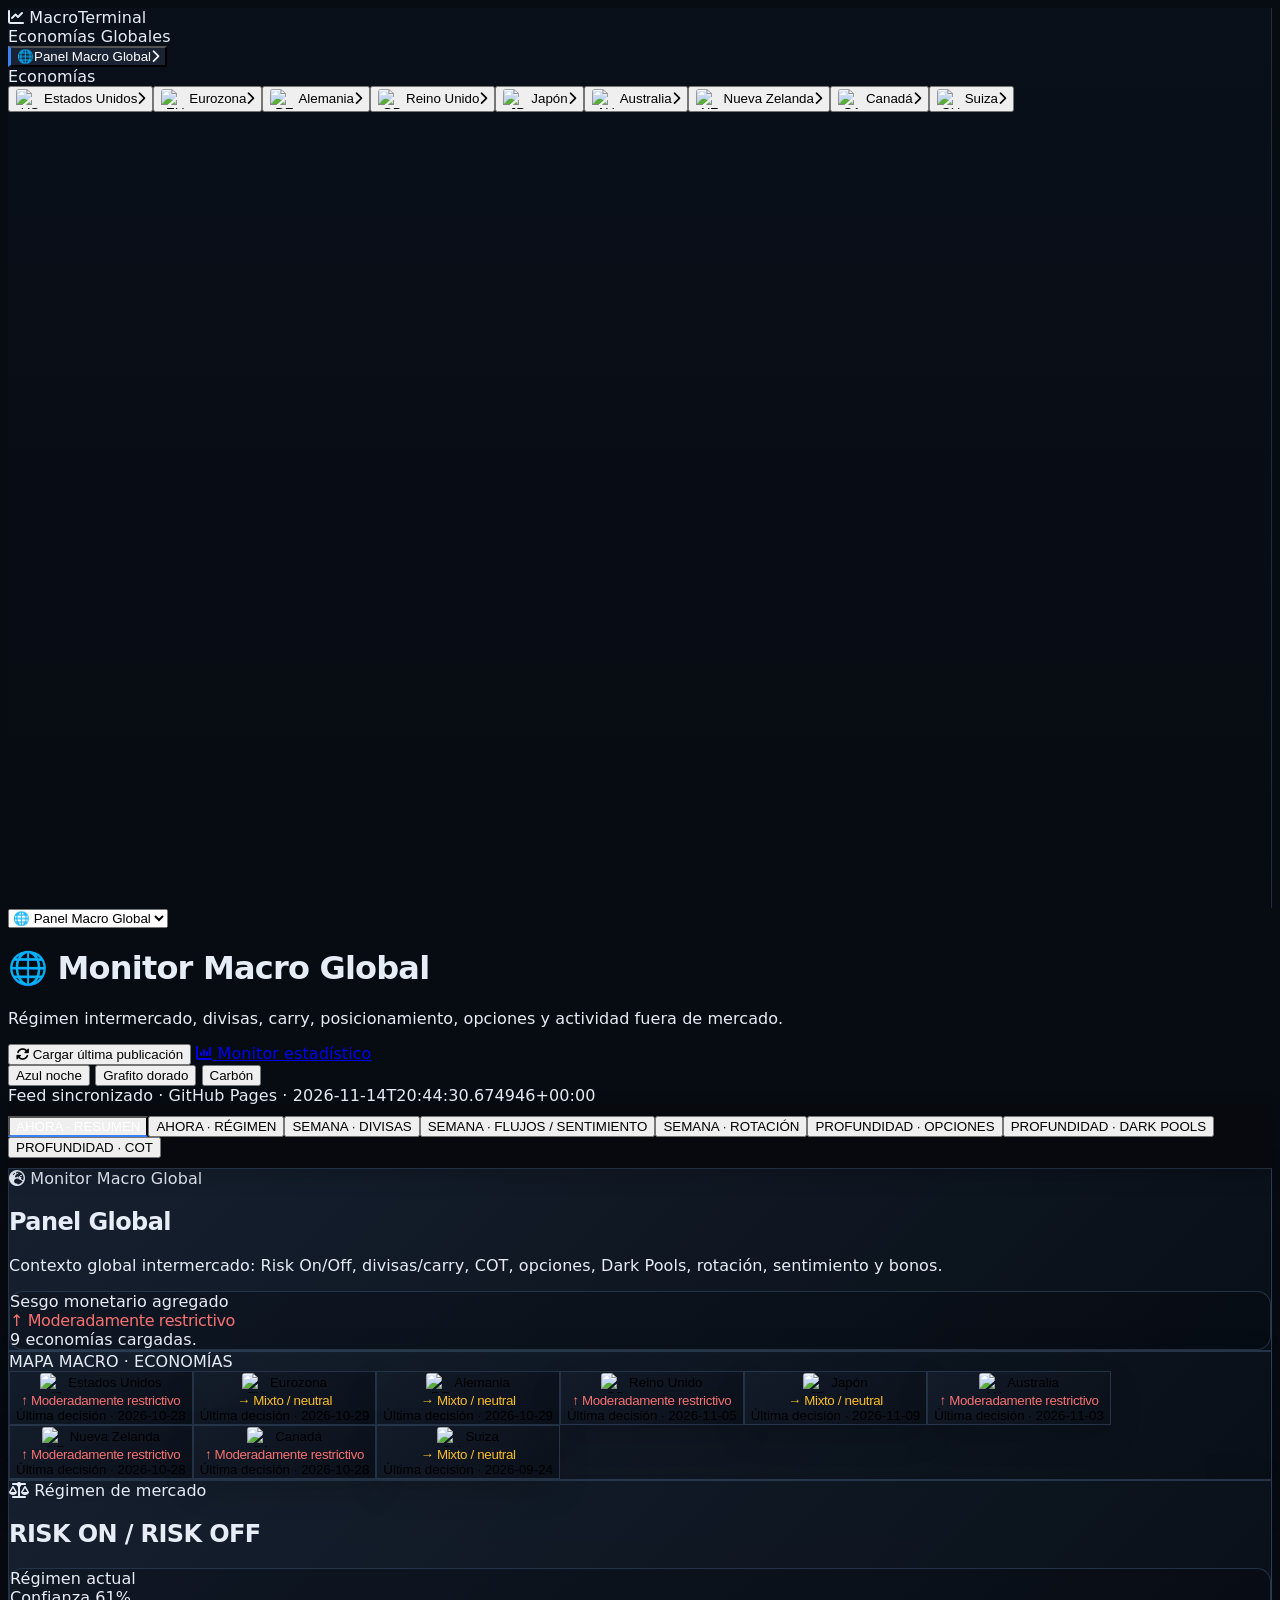
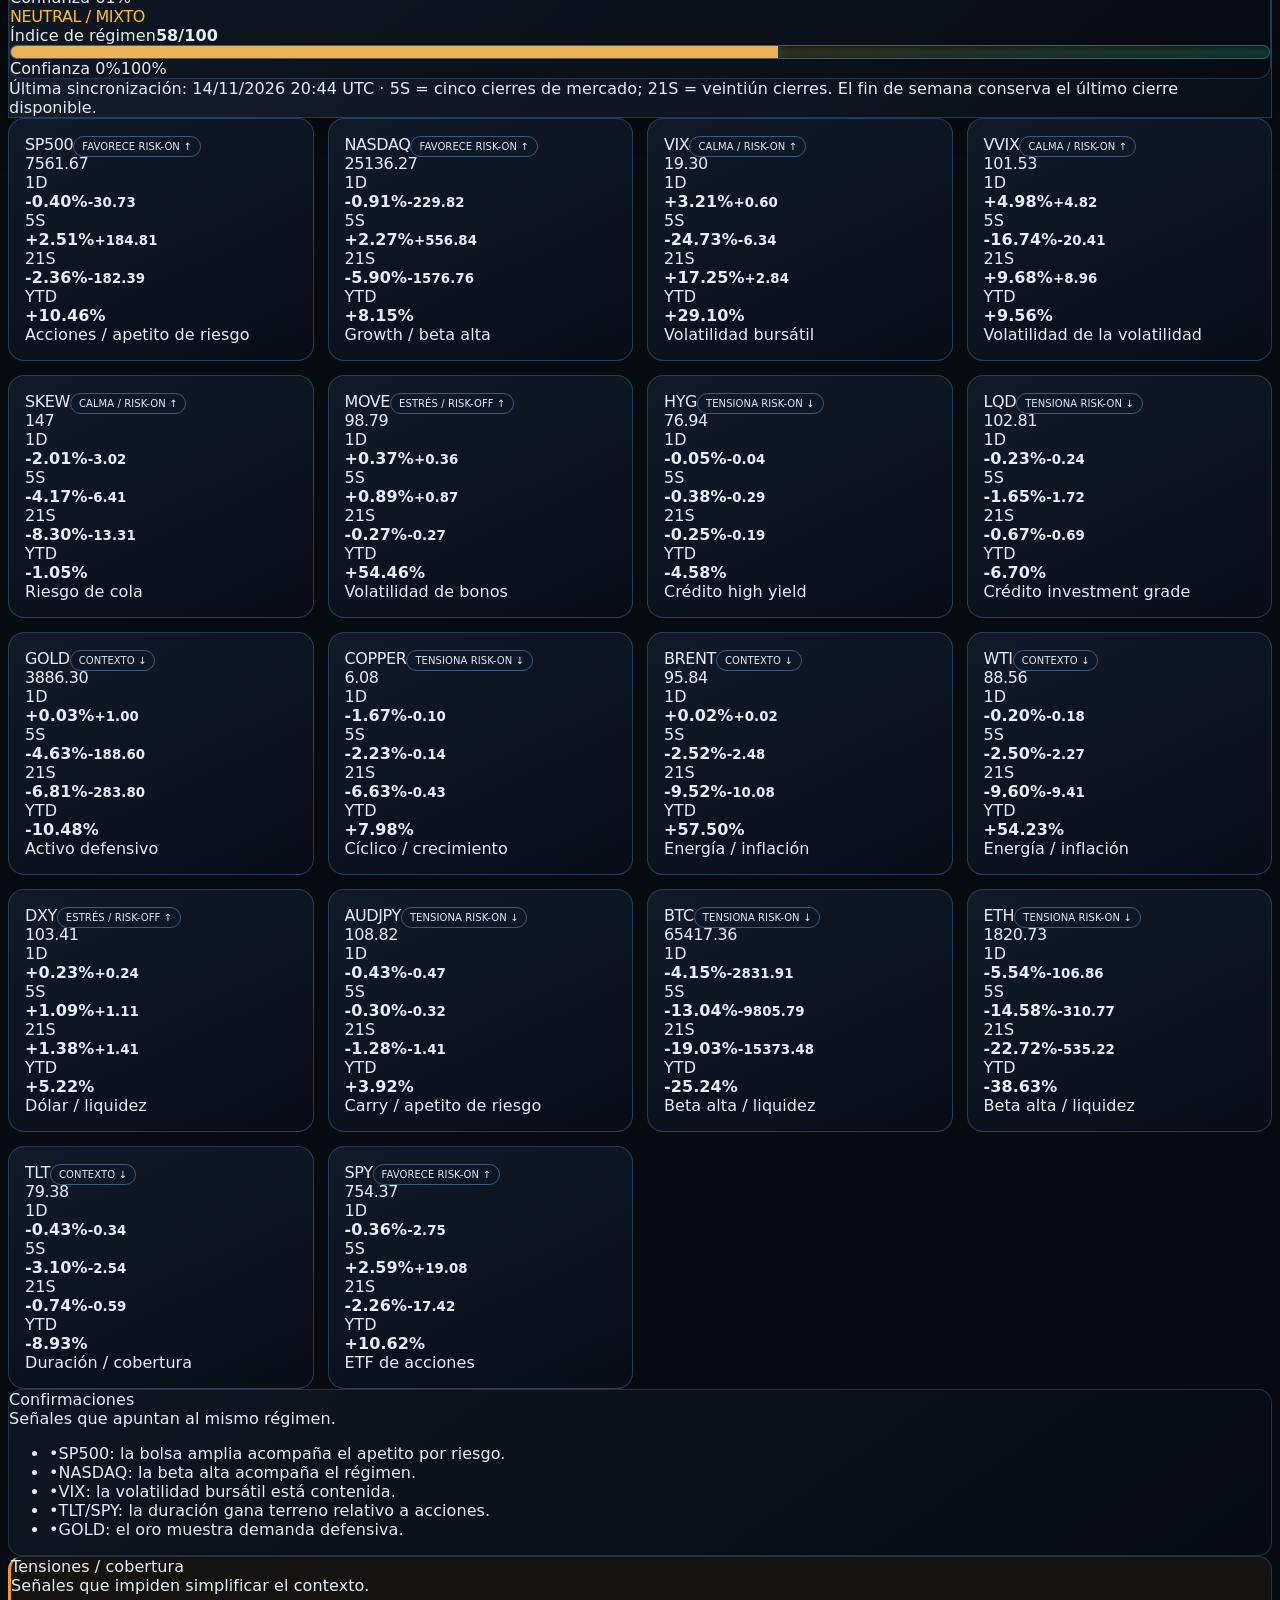
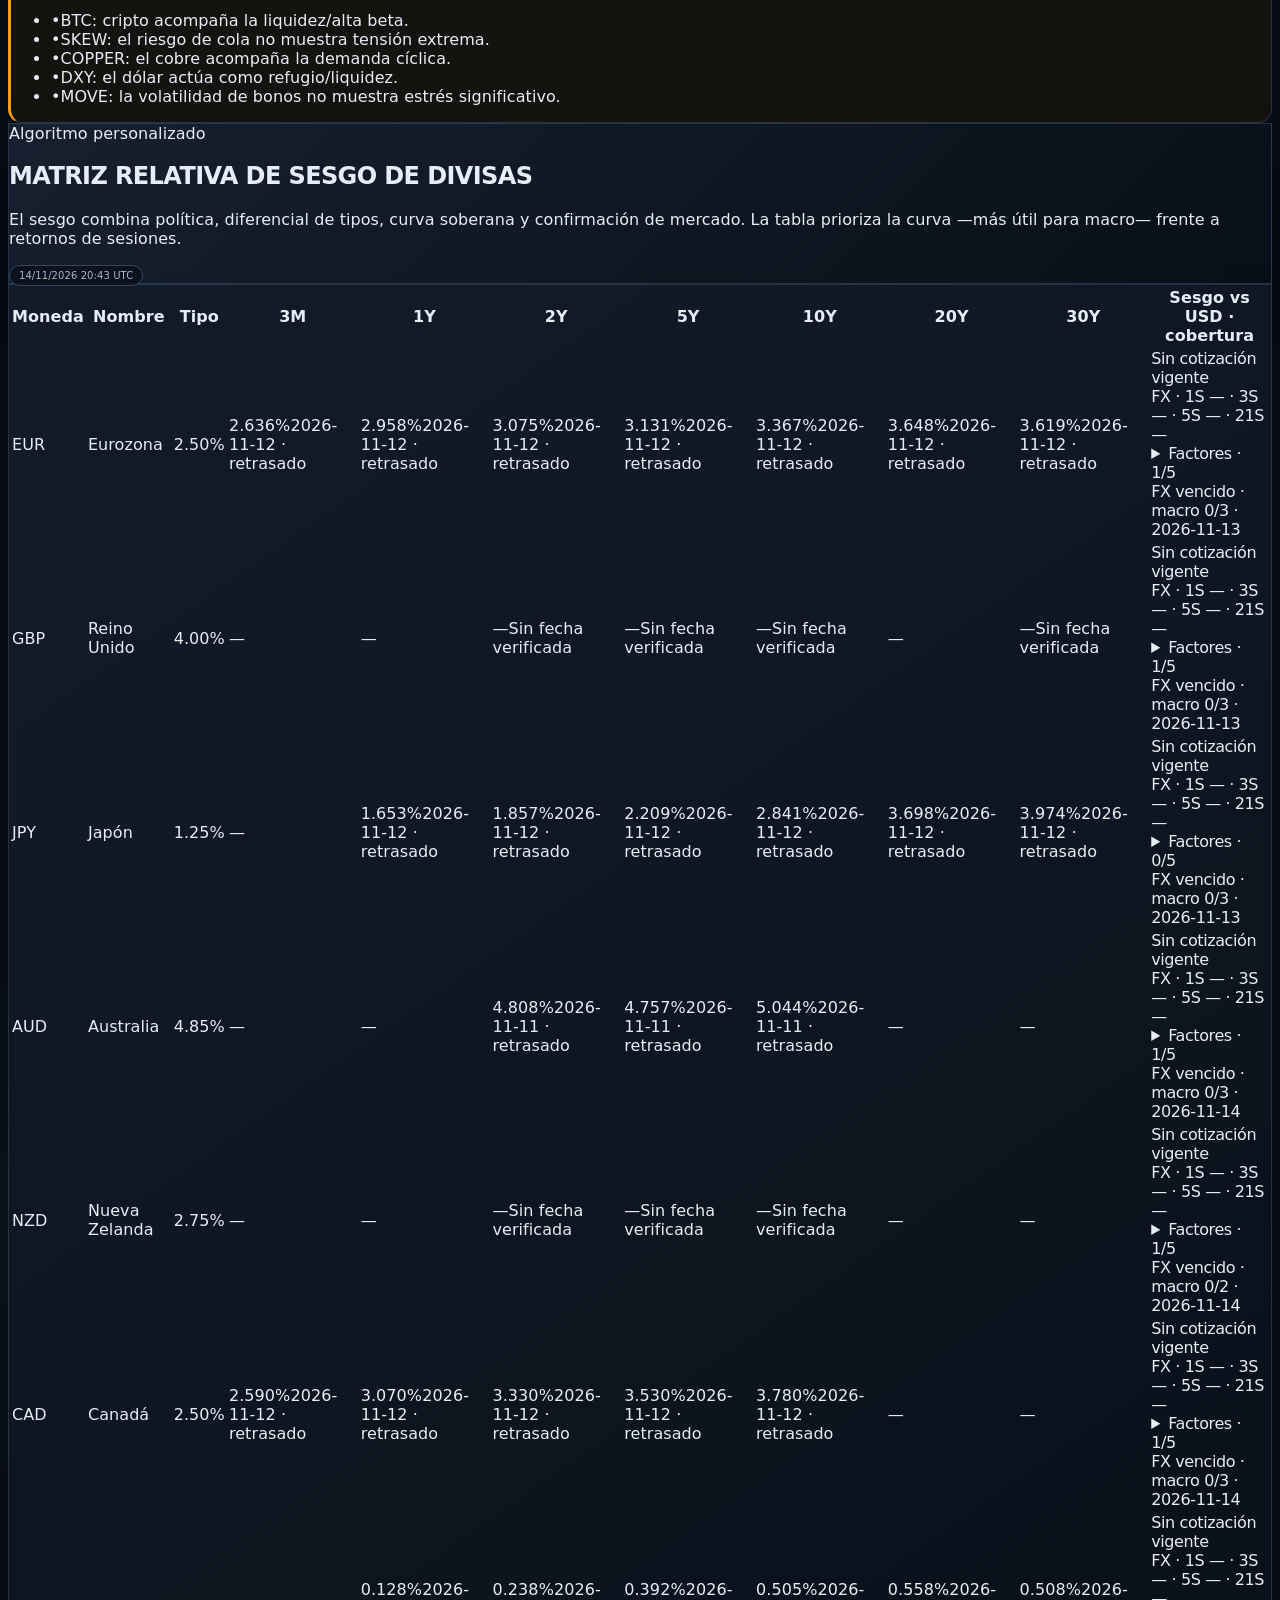
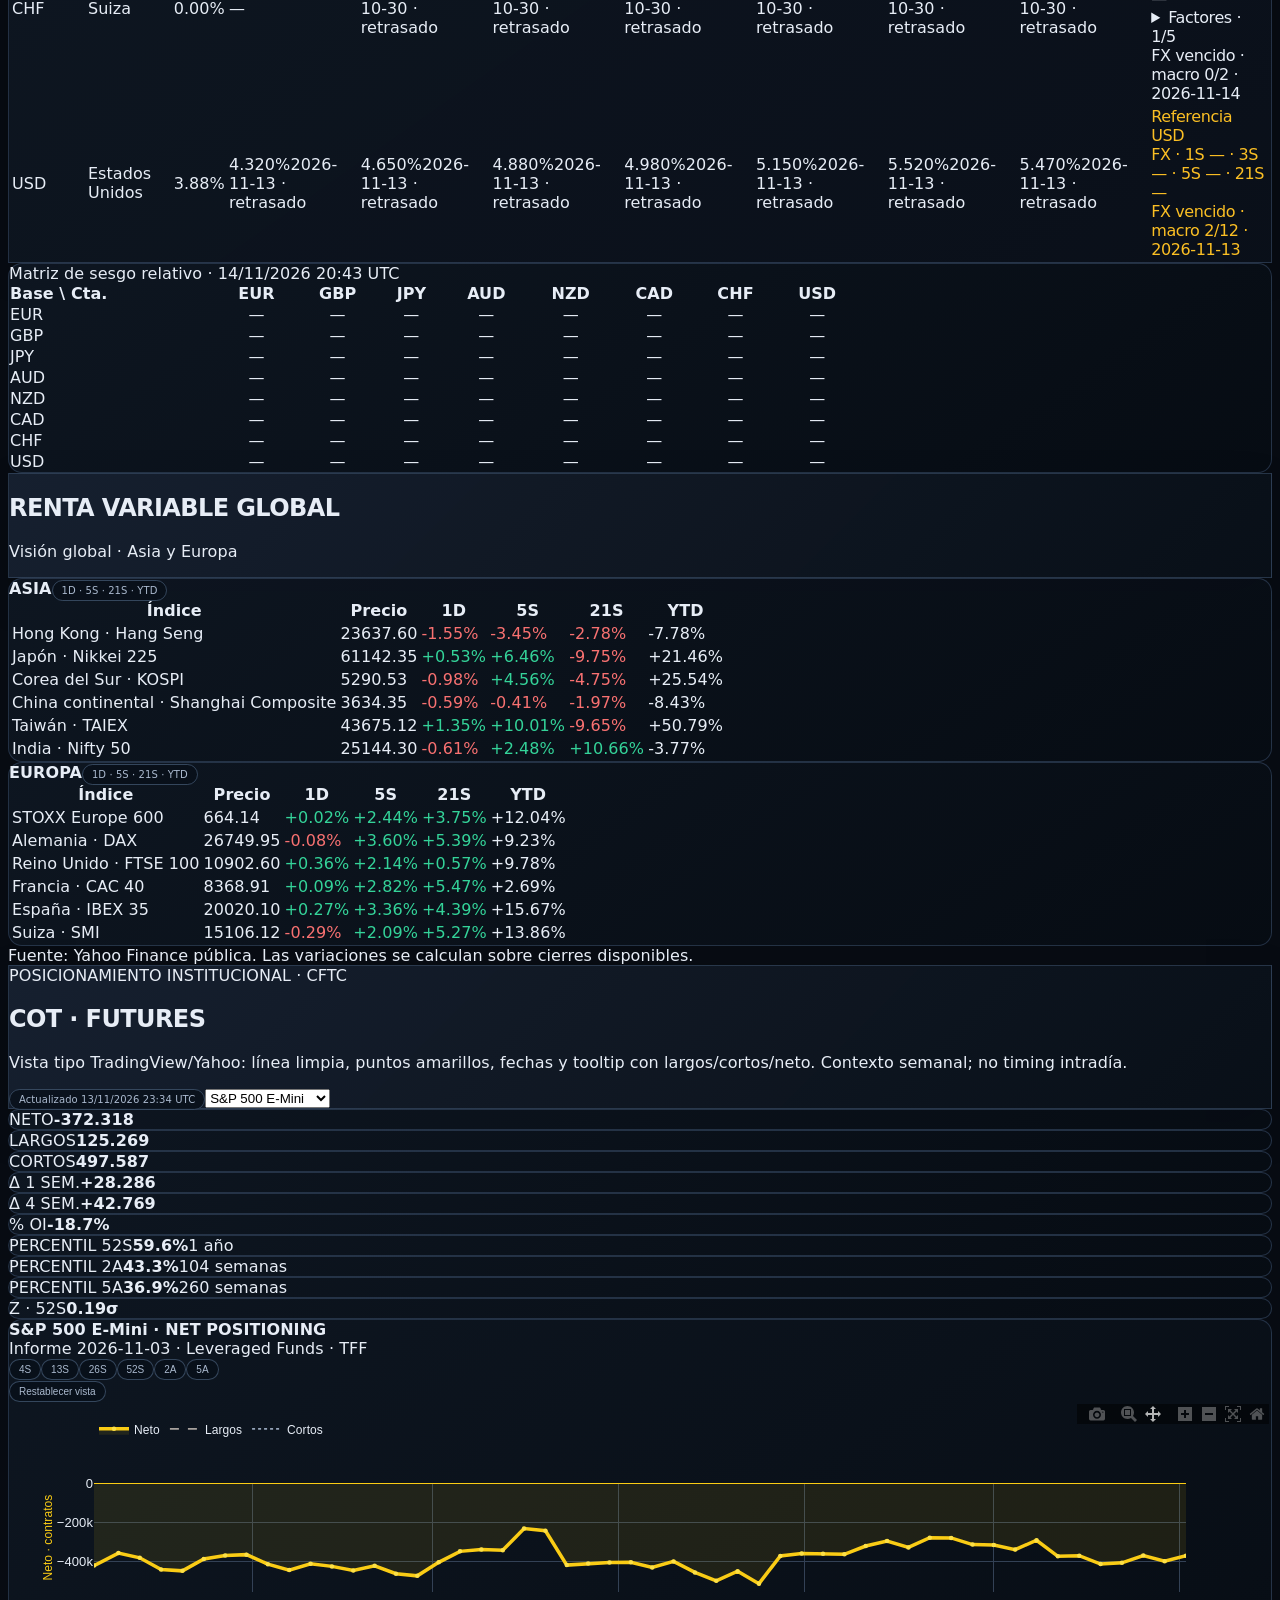
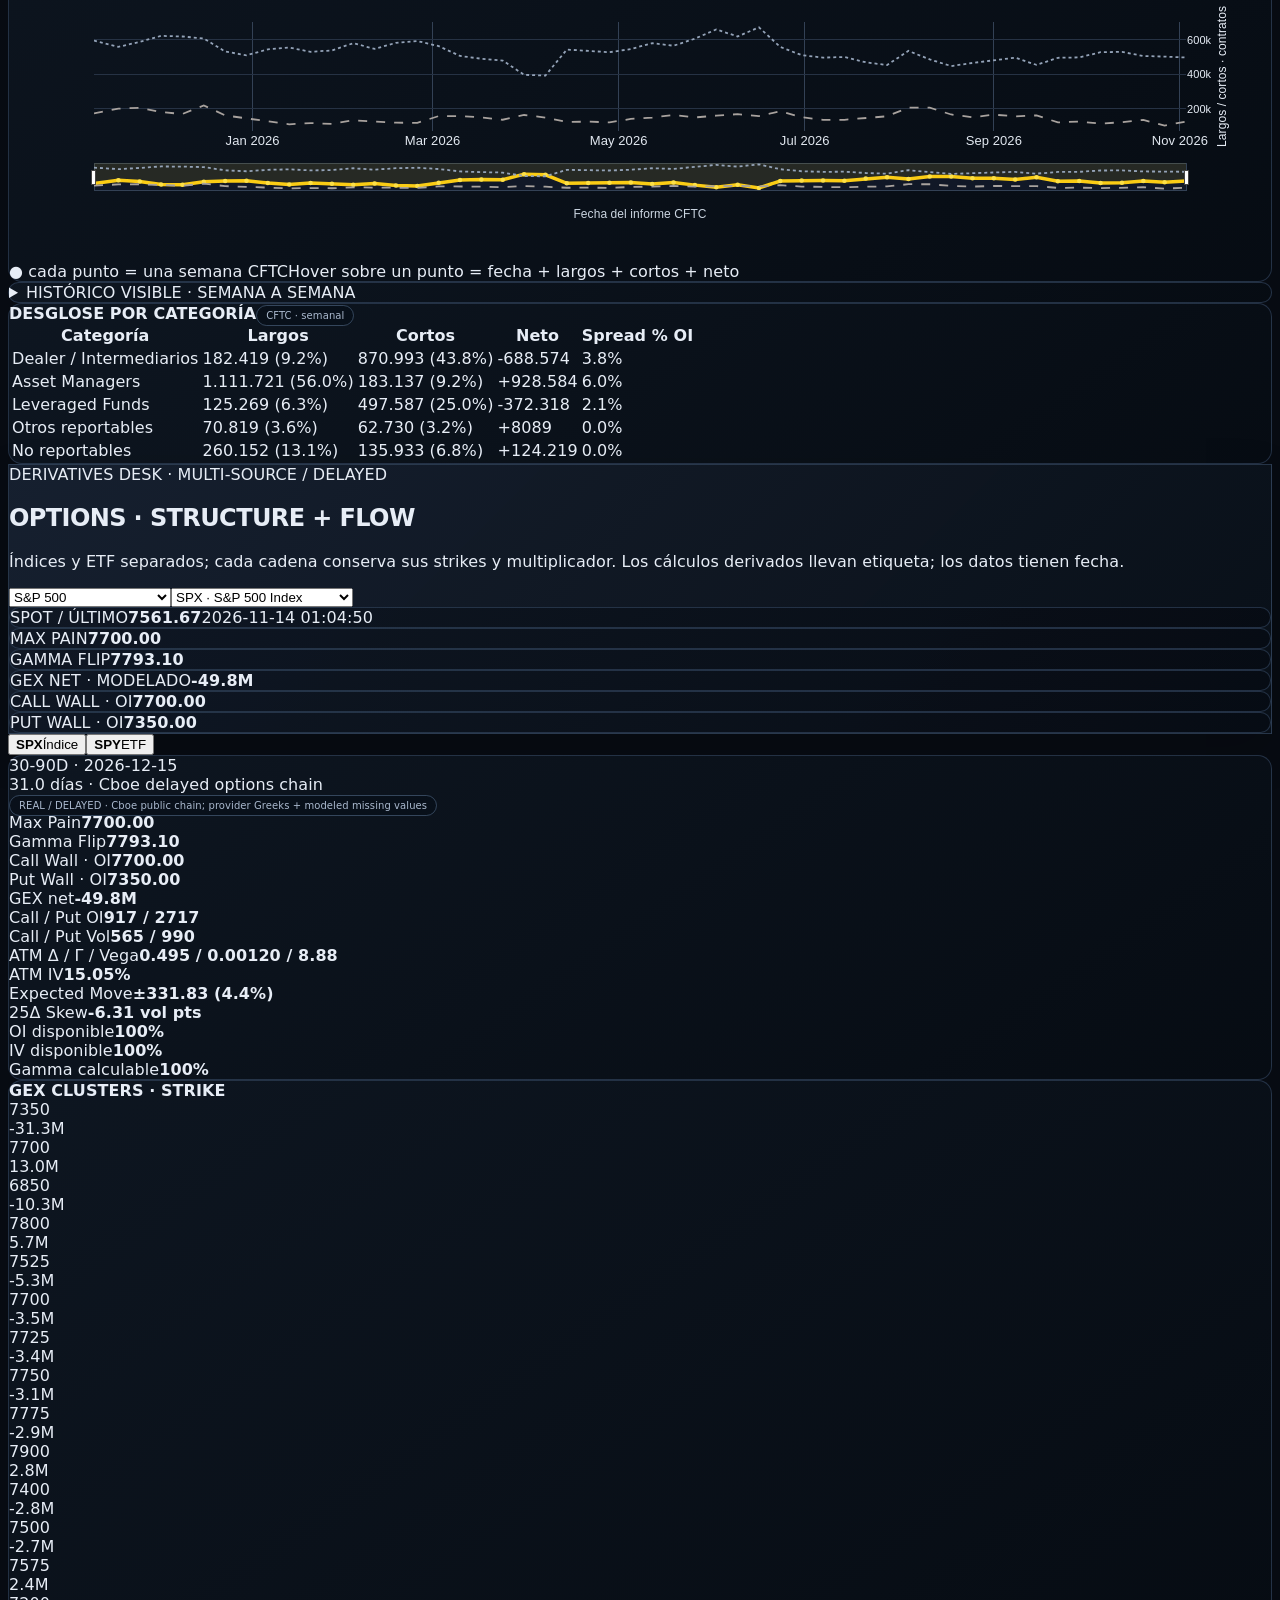
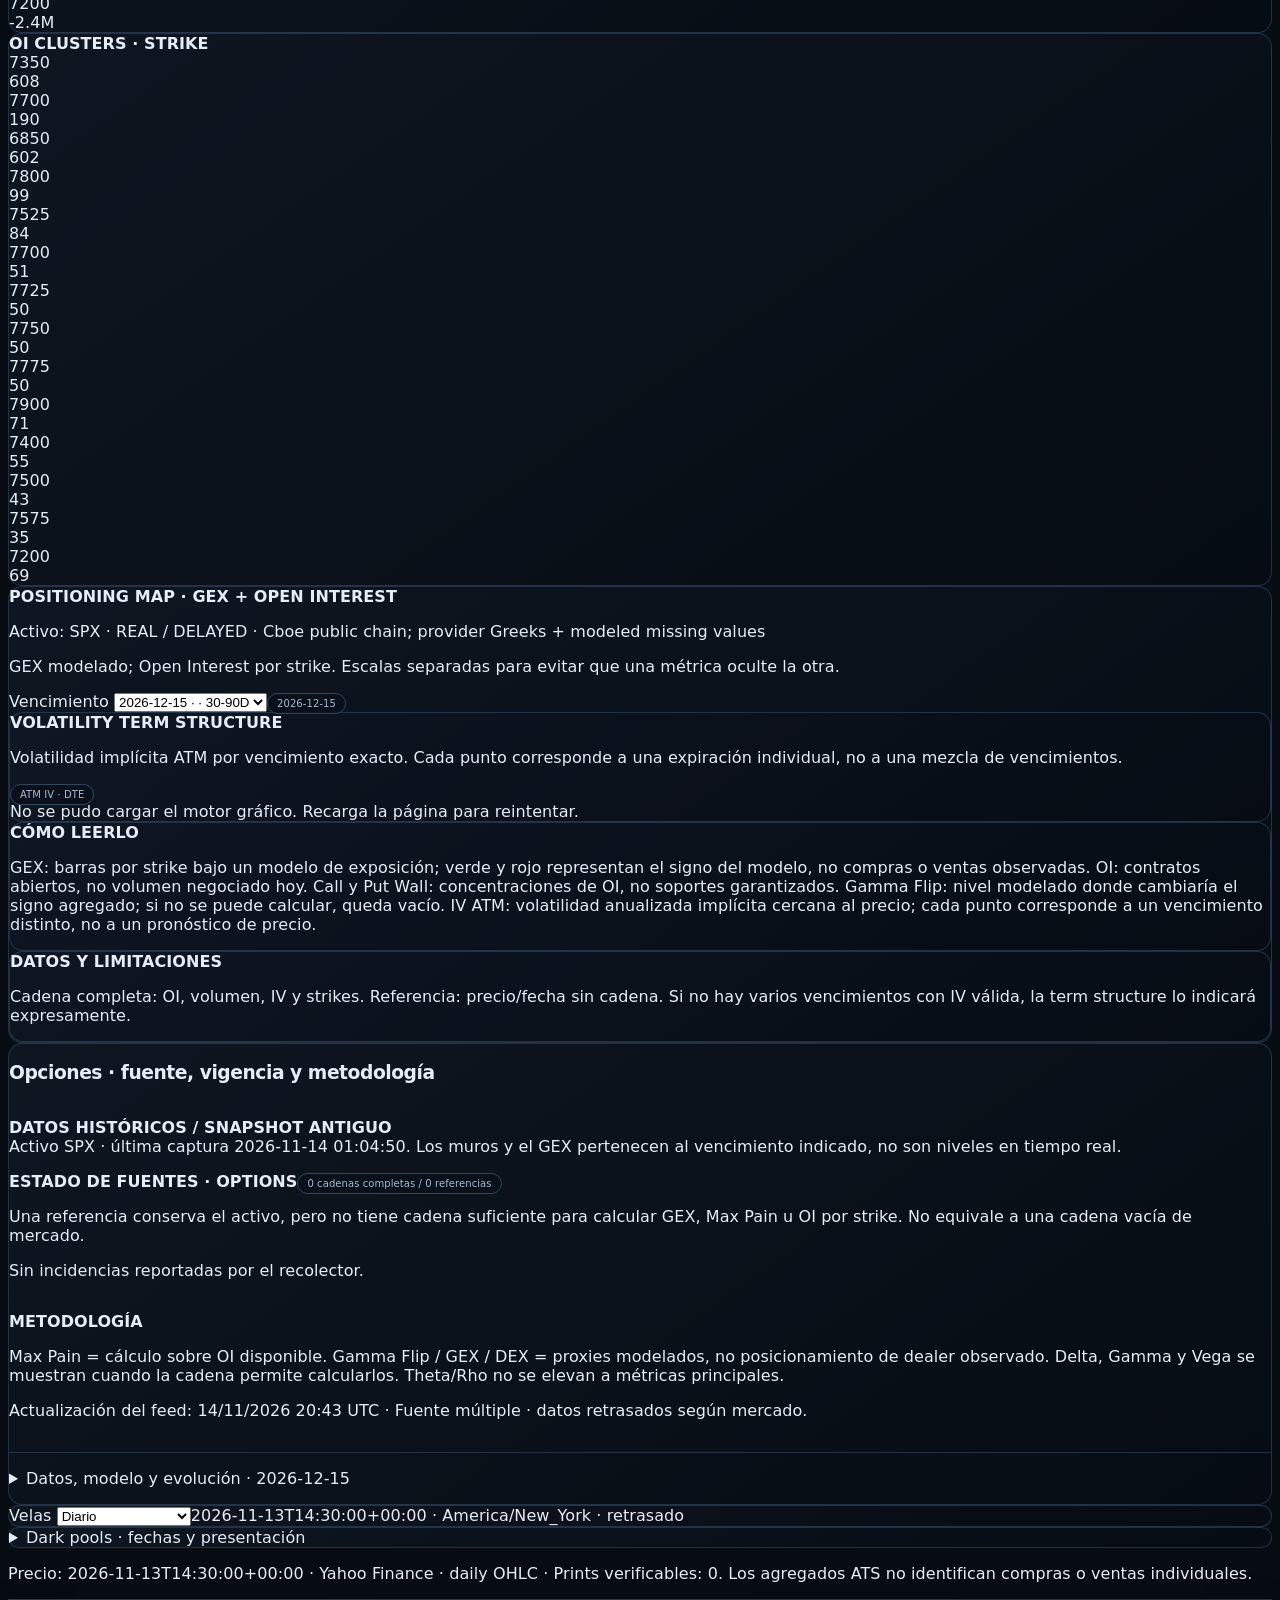
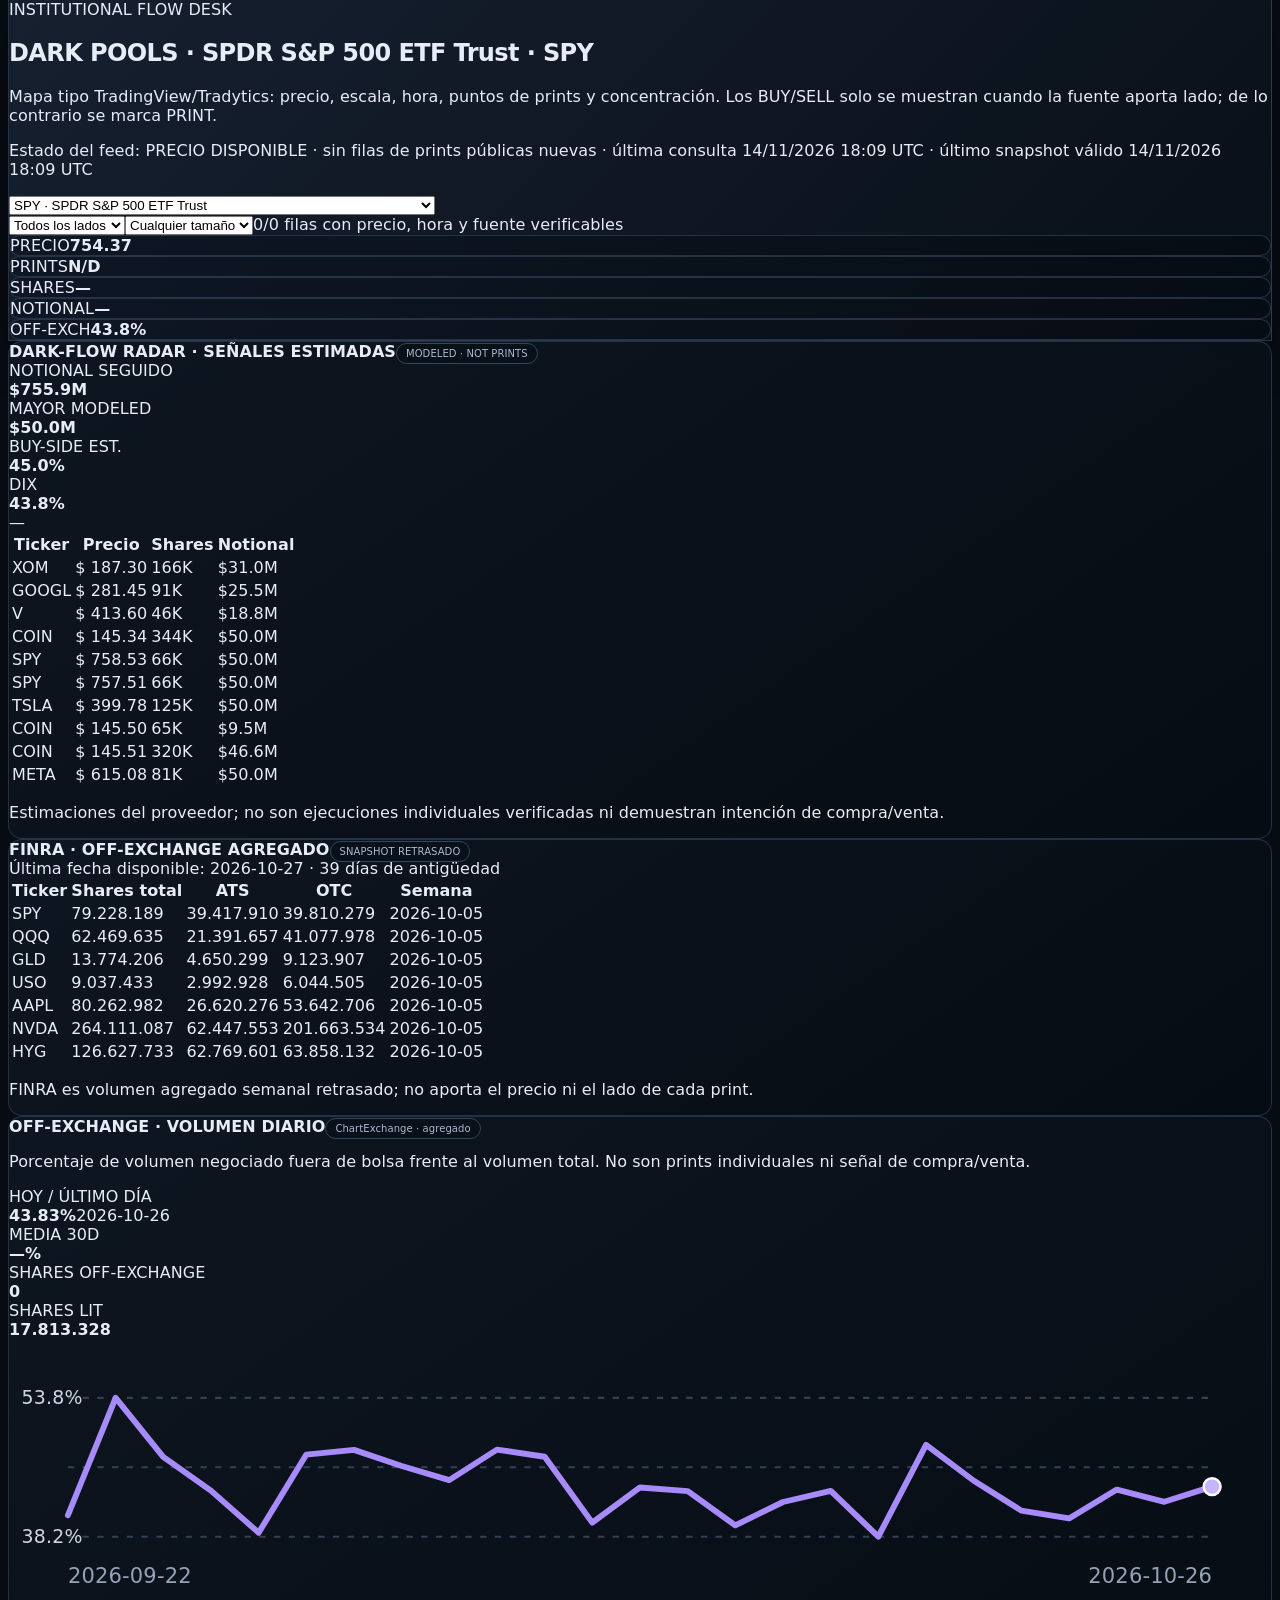
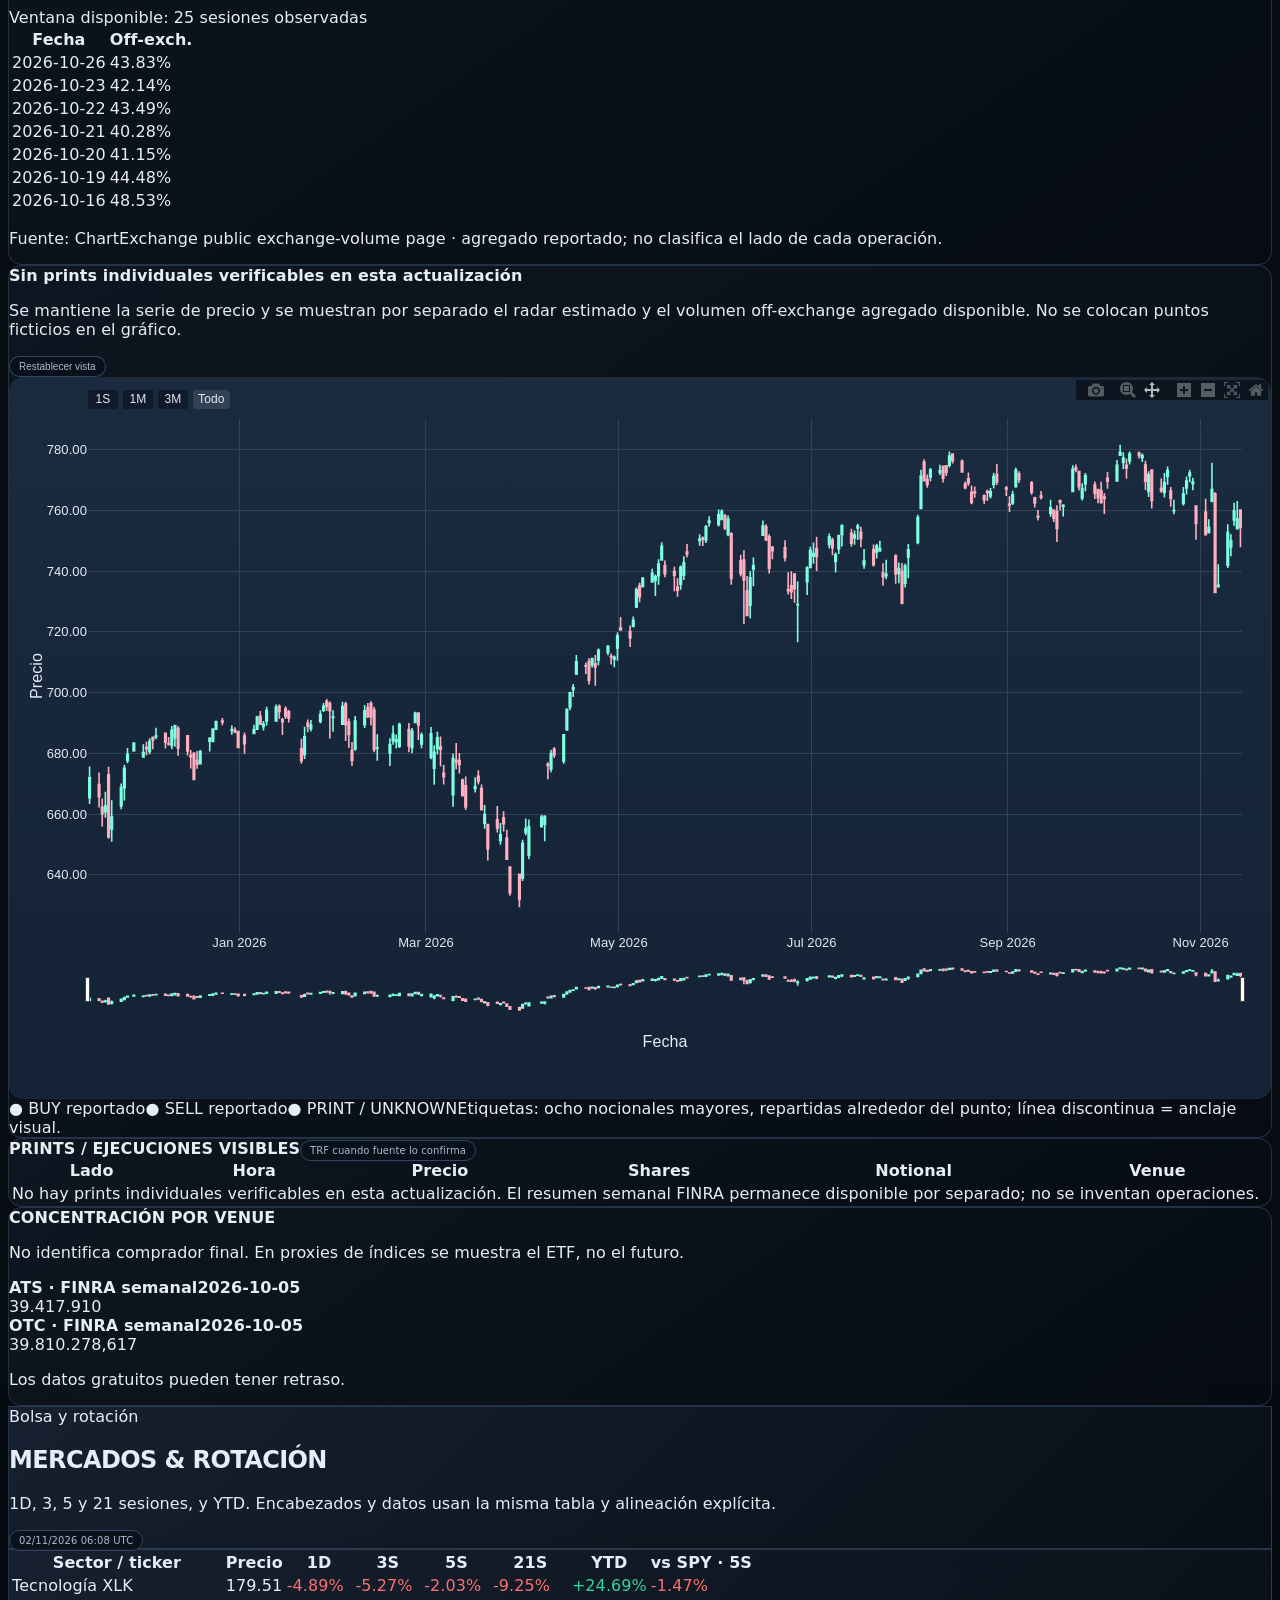
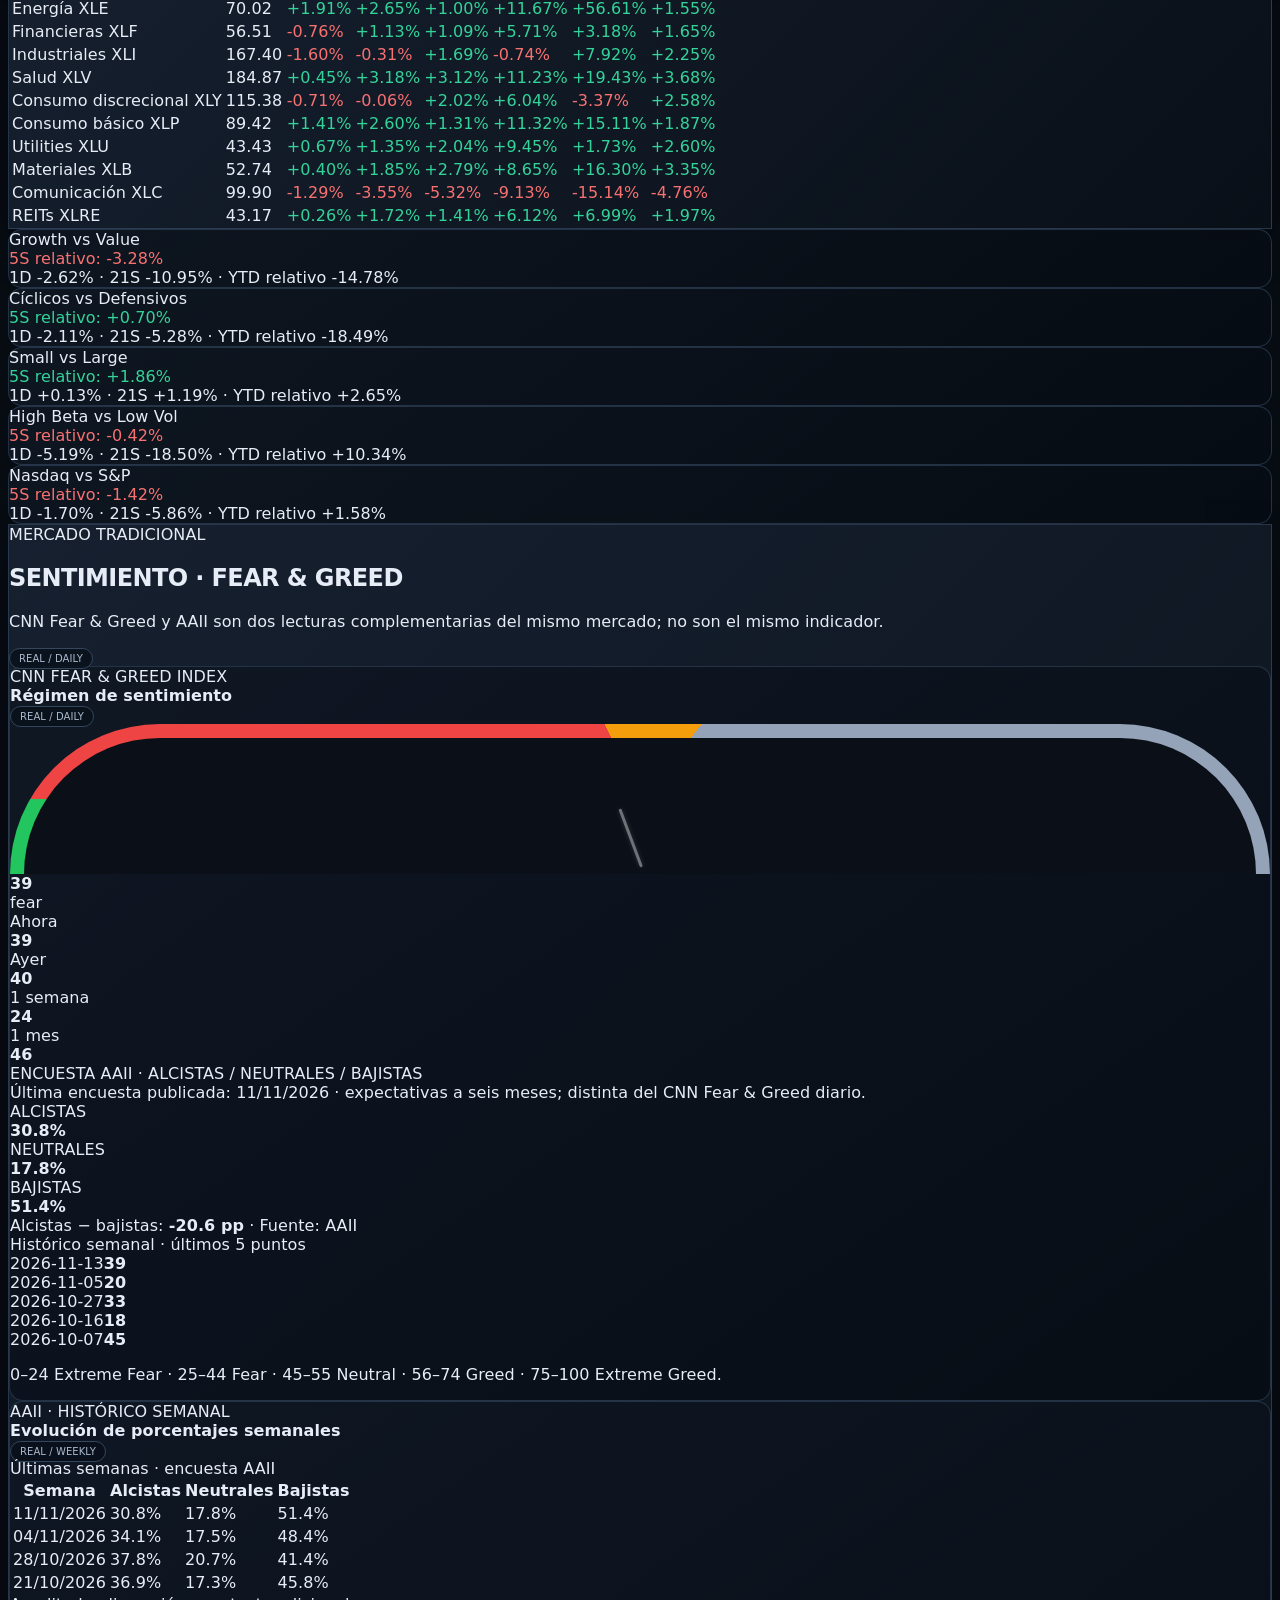
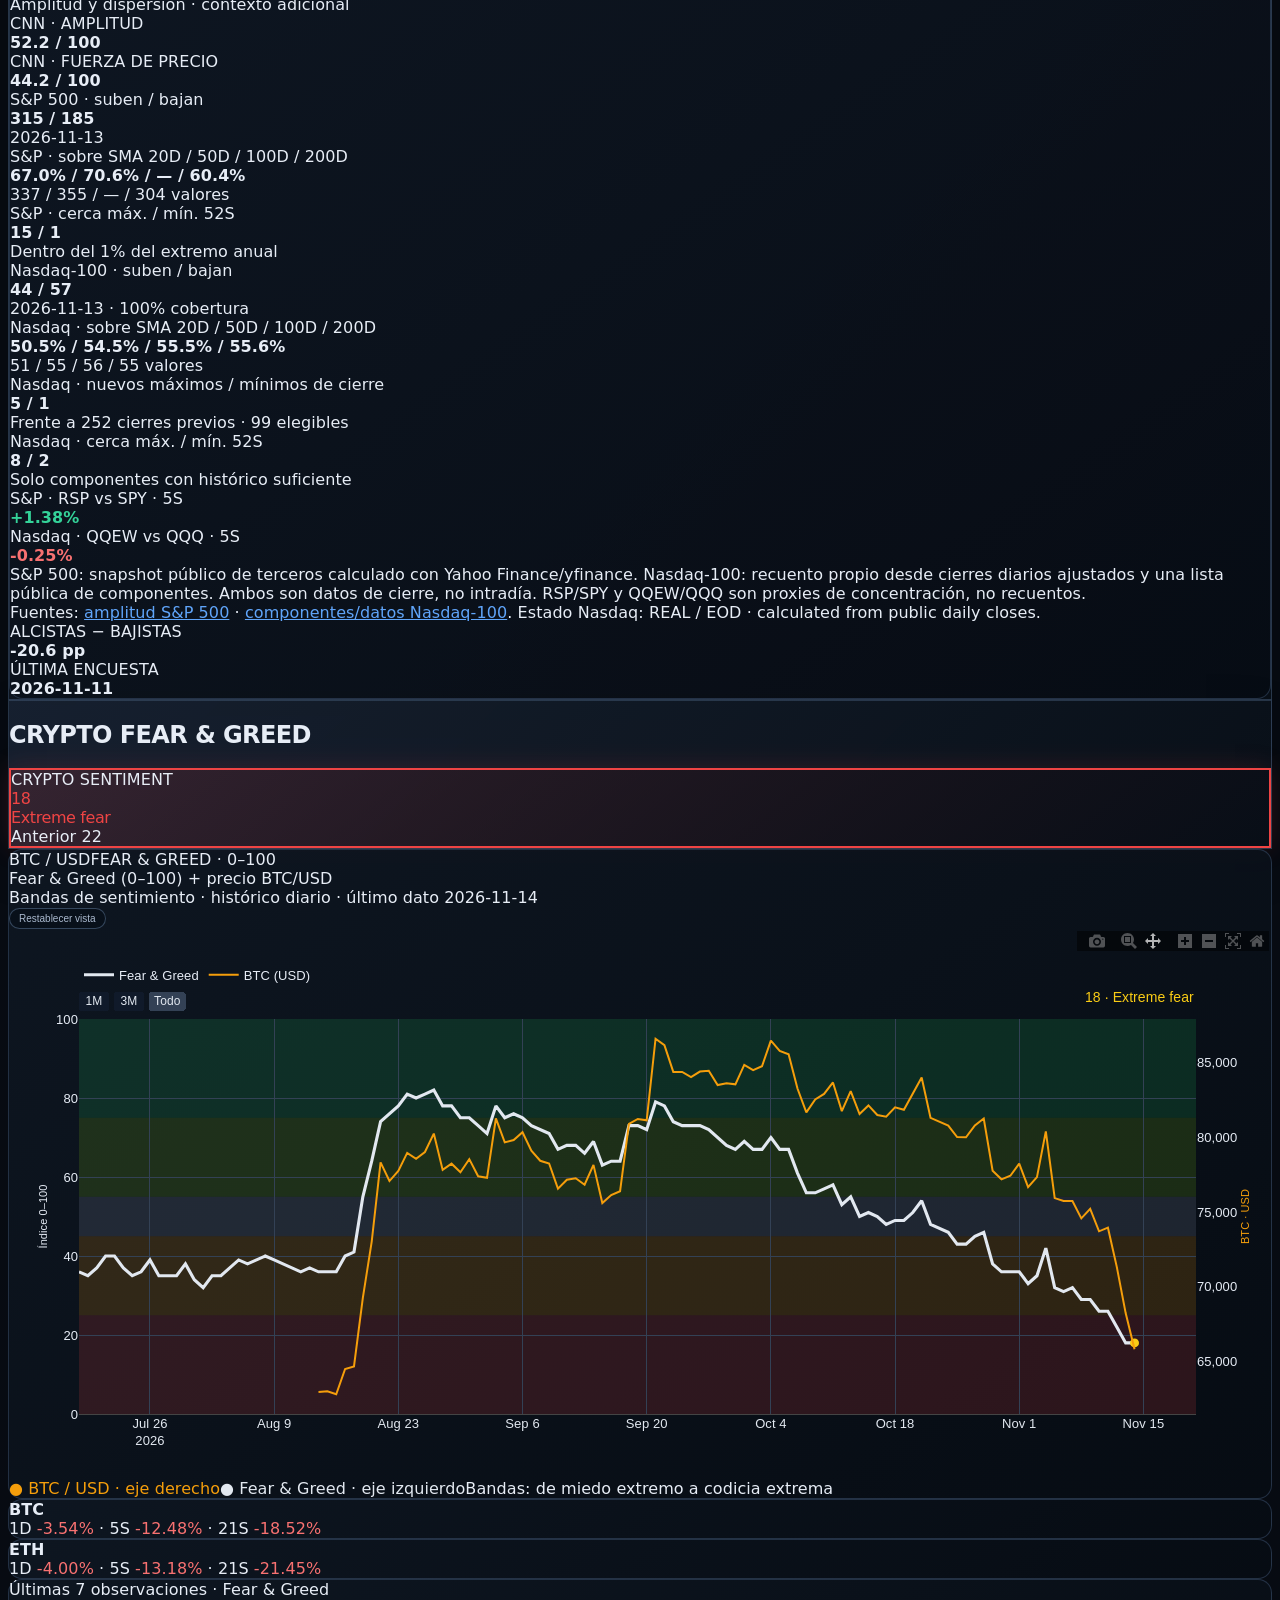
==== claude-preview.html @ f22e48d7 "fix: simplifica etiquetas de prints y distingue contratos por vencimiento" ====
<!DOCTYPE html>
<html lang="es">
<head>
    <meta charset="UTF-8">
    <meta name="viewport" content="width=device-width, initial-scale=1.0">
    <title>Global Macro Terminal Pro · Interpretación</title>
    <script src="https://cdn.tailwindcss.com"></script>
    <link rel="stylesheet" href="https://cdnjs.cloudflare.com/ajax/libs/font-awesome/6.4.0/css/all.min.css">
    <style>
        #options-data-details > .metric { background:transparent; box-shadow:none; border:0; border-radius:0; padding:1rem 0; }
        #options-data-details > .metric + .metric { border-top:1px solid var(--line); }
        :root{--ink:#e7edf6;--muted:#8d9bb0;--panel:#101722;--panel-2:#0b111a;--line:#243247;--accent:#72a7ff;--cyan:#49d6d4}
        body.theme-warm{--ink:#f2e8d8;--muted:#b7a78f;--accent:#d8a64a;--cyan:#d7b36a;background:radial-gradient(900px 460px at 82% -8%,rgba(170,112,36,.24),transparent 64%),radial-gradient(700px 520px at -12% 25%,rgba(119,83,36,.13),transparent 68%),#15110d}
        body.theme-carbon{--ink:#e3ebe8;--muted:#96a8a5;--accent:#58c7b4;--cyan:#76d6ca;background:radial-gradient(900px 460px at 82% -8%,rgba(32,118,103,.22),transparent 64%),radial-gradient(700px 520px at -12% 25%,rgba(41,70,75,.18),transparent 68%),#08100f}
        body { background:radial-gradient(900px 460px at 82% -8%,rgba(49,92,158,.22),transparent 64%),radial-gradient(700px 520px at -12% 25%,rgba(17,119,132,.11),transparent 68%),#070b12; color:var(--ink); font-family:Inter, ui-sans-serif, system-ui, -apple-system, BlinkMacSystemFont, "Segoe UI", sans-serif; letter-spacing:.005em; }
        h1,h2,h3,.font-black { letter-spacing:-.025em; }
        .card { background:linear-gradient(145deg,rgba(19,28,42,.94),rgba(10,16,25,.96)); border: 1px solid rgba(58,76,103,.55); box-shadow:0 12px 32px rgba(0,0,0,.14); }
        .sidebar { background:linear-gradient(180deg,rgba(10,16,26,.98),rgba(7,11,18,.98)); border-right: 1px solid rgba(52,70,94,.58); }
        .sidebar { position: sticky; top: 0; height: 100vh; overflow-y: auto; }
        .nav-item.active { background-color: #1a2333; color: #ffffff; border-left: 3px solid #3b82f6; }
        .badge-hawkish { background-color: rgba(239, 68, 68, 0.15); color: #f87171; border: 1px solid rgba(239, 68, 68, 0.3); }
        .badge-dovish { background-color: rgba(16, 185, 129, 0.15); color: #34d399; border: 1px solid rgba(16, 185, 129, 0.3); }
        .badge-neutral { background-color: rgba(245, 158, 11, 0.15); color: #fbbf24; border: 1px solid rgba(245, 158, 11, 0.3); }
        .tab-btn.active { border-bottom: 2px solid #3b82f6; color: #ffffff; }

        html { scroll-behavior: smooth; }
        .glass { background:linear-gradient(135deg,rgba(23,34,50,.9),rgba(9,15,24,.94)); border:1px solid rgba(70,92,121,.48); box-shadow:0 18px 44px rgba(0,0,0,.16); }
        .metric { background:linear-gradient(145deg,rgba(15,23,35,.9),rgba(7,12,20,.9)); border:1px solid rgba(52,72,98,.62); min-width:0; border-radius:14px; }
        .glass, .card { min-width:0; }
        table, svg { max-width:100%; }
        .mini-pill { font-size:10px; padding:.25rem .56rem; border-radius:999px; border:1px solid rgba(96,124,158,.5); background:rgba(8,15,25,.8); color:#aab9ce; }
        .bias-up { color:#34d399; } .bias-down { color:#f87171; } .bias-flat { color:#fbbf24; }
        .source-link { color:#60a5fa; } .source-link:hover { color:#93c5fd; text-decoration:underline; }
        .meeting-current { border-color: rgba(59,130,246,.55); box-shadow: inset 0 0 0 1px rgba(59,130,246,.08); }
        .meeting-old { opacity:.9; }
        .row-hover:hover { background: rgba(15,23,42,.55); }
    
        .curve-wrap { background: rgba(3,7,18,.55); border:1px solid #1f2937; border-radius:16px; padding:14px; }
        .curve-svg { width:100%; height:300px; display:block; }
        .curve-grid { stroke:#273244; stroke-width:1; stroke-dasharray:3 5; }
        .cot-chart-wrap,.dp-chart-wrap{background:#0b1018;border:1px solid #1f2937;border-radius:14px;overflow:hidden}
        .cot-grid,.dp-grid{stroke:#475569;stroke-width:1;stroke-dasharray:3 5}.cot-axis,.dp-axis{fill:#b6c2d2;font-size:11px}.dp-chart-wrap > svg{background:linear-gradient(180deg,rgba(17,24,39,.9),rgba(9,12,18,.98));border-radius:10px}.dp-chart-wrap .dp-grid{stroke:#475569}.dp-chart-wrap .dp-axis{fill:#c5d0df;font-weight:500}.cot-line{fill:none;stroke:#facc15;stroke-width:3;stroke-linecap:round;stroke-linejoin:round}.cot-dot{fill:#facc15;stroke:#111827;stroke-width:2}.dp-chart-wrap > svg{background:linear-gradient(180deg,rgba(17,24,39,.7),rgba(9,12,18,.8))}
        .curve-axis { fill:#6b7280; font-size:10px; }
        .curve-line { fill:none; stroke:#60a5fa; stroke-width:3; stroke-linecap:round; stroke-linejoin:round; }
        .curve-dot { fill:#93c5fd; stroke:#0f172a; stroke-width:2; }
        .effect-hawkish { color:#f87171; }
        .effect-dovish { color:#34d399; }
        .effect-neutral { color:#fbbf24; }
        .score-chip { border:1px solid #1f2937; background:rgba(17,24,39,.65); border-radius:999px; padding:4px 8px; font-size:10px; }

    
        .risk-grid{display:grid;grid-template-columns:repeat(auto-fit,minmax(min(100%,300px),1fr));gap:14px;}
        .risk-meter{height:12px;border-radius:999px;background:linear-gradient(90deg,rgba(248,113,113,.25),rgba(245,158,11,.18),rgba(52,211,153,.22));border:1px solid rgba(110,135,165,.48);overflow:hidden;box-shadow:inset 0 1px 4px rgba(0,0,0,.5);}
        .risk-meter-fill{height:100%;background:linear-gradient(90deg,#ef6c72 0%,#eab35a 48%,#32d5a0 100%);background-size:100% 100%;transition:width .5s ease;box-shadow:0 0 14px rgba(114,167,255,.35);}
        .risk-cell{min-width:0;background:linear-gradient(155deg,rgba(18,29,45,.92),rgba(8,14,23,.94));border:1px solid rgba(58,82,112,.65);border-radius:16px;padding:16px;}
        .fx-matrix{min-width:850px;table-layout:fixed;border-collapse:collapse}.fx-matrix th,.fx-matrix td{text-align:center;white-space:normal;overflow-wrap:anywhere}.fx-matrix th:first-child,.fx-matrix td:first-child{text-align:left}
        .risk-up{color:#34d399}.risk-down{color:#f87171}.risk-neutral{color:#fbbf24}
        .risk-badge{font-size:10px;border-radius:999px;padding:4px 8px;border:1px solid rgba(100,132,171,.6);background:rgba(13,25,40,.85);color:#dbeafe;}
        .risk-alert{border-left:3px solid #f59e0b;background:rgba(245,158,11,.06);}
        #topTabs{position:sticky;top:0;z-index:40;min-width:0;max-width:100%;background:rgba(8,10,15,.96);backdrop-filter:blur(12px);padding-top:12px;padding-bottom:10px;margin-top:-1px;box-shadow:0 8px 20px rgba(0,0,0,.18)}
        .tab-btn{position:relative;flex:0 0 auto;transition:.18s ease}.tab-btn:hover{color:#fff}.tab-btn.active:after{content:'';position:absolute;left:0;right:0;bottom:-10px;height:2px;background:#60a5fa;border-radius:999px}
        .sentiment-gauge{height:150px;border-radius:150px 150px 0 0;background:conic-gradient(from 270deg,#ef4444 0 18%,#f59e0b 18% 36%,#94a3b8 36% 64%,#84cc16 64% 82%,#22c55e 82% 100%);position:relative;overflow:hidden}
        .sentiment-gauge:after{content:'';position:absolute;inset:14px 14px 0;background:#0b1018;border-radius:140px 140px 0 0}
        .sentiment-needle{position:absolute;bottom:7px;left:50%;width:3px;height:62px;background:rgba(248,250,252,.42);transform-origin:50% 100%;z-index:3;border-radius:4px;box-shadow:0 0 5px rgba(255,255,255,.16)} .sentiment-value{position:absolute;z-index:5;left:50%;bottom:20px;transform:translateX(-50%);font-size:30px;line-height:1;font-weight:900;color:#fff;text-shadow:0 2px 8px rgba(0,0,0,.9);pointer-events:none}
        body.theme-warm{--panel:#201b15;--line:#514332}body.theme-carbon{--panel:#101d1b;--line:#29433d}
        body.theme-warm .glass,body.theme-warm .card,body.theme-warm .metric,body.theme-warm .sidebar,body.theme-warm .risk-cell,body.theme-carbon .glass,body.theme-carbon .card,body.theme-carbon .metric,body.theme-carbon .sidebar,body.theme-carbon .risk-cell{background:var(--panel);border-color:var(--line)}
        body.theme-warm select,body.theme-warm button,body.theme-carbon select,body.theme-carbon button{border-color:var(--line);color:var(--ink)}
        .js-plotly-plot{min-width:0}.curve-wrap{max-width:100%}
    </style>
</head>
<body class="flex min-h-screen overflow-hidden">

    <aside class="w-64 sidebar flex-shrink-0 hidden md:block p-4">
        <div class="flex items-center gap-2 mb-8 px-2">
            <i class="fa-solid fa-chart-line text-blue-500 text-xl"></i>
            <span class="font-bold text-lg text-white tracking-wide">MacroTerminal</span>
        </div>
        
        <div class="text-xs font-semibold text-gray-500 uppercase tracking-wider px-2 mb-3">Economías Globales</div>
        <nav class="space-y-1" id="countryNav">
            </nav>
    </aside>

    <main class="flex-1 min-w-0 h-screen overflow-y-auto overflow-x-hidden p-4 md:p-8">
        <div class="md:hidden mb-4">
            <select id="mobileCountrySelect" class="w-full bg-gray-900 border border-gray-800 text-white p-2.5 rounded-lg text-sm">
            </select>
        </div>

        <header class="mb-6 flex flex-col md:flex-row md:items-center justify-between gap-4">
            <div>
                <h1 class="text-3xl font-extrabold text-white flex items-center gap-3" id="countryTitle">
                    Monitor Global Macro
                </h1>
                <p class="text-sm text-gray-400 mt-1" id="countrySubtitle">
                    Selecciona una economía para ver política monetaria, desgloses y curva de tipos.
                </p>
            </div>
            <div class="flex flex-wrap items-center gap-2">
                <button onclick="manualRefresh()" title="Descarga la última publicación. No ejecuta los proveedores ni garantiza datos en tiempo real." class="text-xs bg-gray-900 border border-gray-800 text-gray-300 px-3 py-1.5 rounded-full hover:bg-gray-800 transition">
                    <i class="fa-solid fa-rotate mr-1"></i> Cargar última publicación
                </button>
                <a href="statistical-monitor.html" class="text-xs bg-gray-900 border border-blue-900/60 text-blue-300 px-3 py-1.5 rounded-full hover:bg-gray-800 transition">
                    <i class="fa-solid fa-chart-column mr-1"></i> Monitor estadístico
                </a>
                <div class="flex items-center gap-1 text-[10px] bg-gray-900 border border-gray-800 px-1.5 py-1 rounded-full" aria-label="Apariencia">
                    <button onclick="setTheme('midnight')" class="px-2 py-1 rounded-full hover:bg-slate-700">Azul noche</button>
                    <button onclick="setTheme('warm')" class="px-2 py-1 rounded-full hover:bg-amber-900/40">Grafito dorado</button>
                    <button onclick="setTheme('carbon')" class="px-2 py-1 rounded-full hover:bg-emerald-900/40">Carbón</button>
                </div>
                <div class="flex items-center gap-2 text-xs bg-gray-900 border border-gray-800 text-gray-400 px-3 py-1.5 rounded-full w-fit">
                    <span id="feedDot" class="w-2 h-2 rounded-full bg-yellow-500"></span>
                    <span id="feedStatus" role="status">Consultando el feed publicado…</span>
                </div>
            </div>
        </header>

        <div id="topTabs" class="flex border-b border-gray-800 mb-6 gap-6 text-sm font-medium text-gray-400 overflow-x-auto"></div>

        <div id="mainDashboard" class="space-y-8">
            </div>
    </main>

    <script>
        const macroDatabase = {
            us: {
                id: 'us',
                updated: 'Actualizado · 16 sep 2026',
                sourceName: 'Fuente oficial del banco central',
                sourceUrl: 'https://www.federalreserve.gov/',
                sourceStatus: 'Referencia oficial verificada · 16 sep 2026',
                name: 'Estados Unidos',
                flag: '🇺🇸',
                subtitle: 'Fed, fondos federales, curva de Treasuries e indicadores macro de EEUU.',
                rates: {
                    official: '3.75%',
                    real: '0.25%',
                    posture: '54% Mantener',
                    postureBadge: 'badge-hawkish',
                    postureText: 'Restrictivo',
                    nextMeeting: '27-28/10/2026',
                    expectations: [
                        { label: 'Bajada -50 pb', value: '1%' },
                        { label: 'Bajada -25 pb', value: '1%' },
                        { label: 'Mantener', value: '54%' },
                        { label: 'Subida +25 pb', value: '43%' },
                        { label: 'Subida +50 pb', value: '1%' }
                    ]
                },
                conference: {
                    history: [
                        { date: '29 Jul 2026', title: 'FOMC: mantenimiento 3,50%-3,75%', tone: 'Restrictivo / dividido', summary: 'La Fed mantuvo el rango en 3,50%-3,75%; tres miembros votaron por una subida de 25 pb. Las actas destacaron inflación elevada, incertidumbre y vigilancia del mercado laboral y de precios.' },
                        { date: '17 Jun 2026', title: 'FOMC: mantenimiento 3,50%-3,75%', tone: 'Mixto', summary: 'La Fed mantuvo el rango. La evaluación siguió centrada en inflación, empleo, perspectivas y balance de riesgos, con atención a la evolución de la actividad y de los precios.' },
                        { date: '29 Apr 2026', title: 'FOMC: mantenimiento 3,50%-3,75%', tone: 'Mixto / prudente', summary: 'La Fed mantuvo el rango en 3,50%-3,75%. Las actas señalaron inflación elevada y alta incertidumbre, manteniendo un enfoque dependiente de los datos.' }
                    ],
                                        date: 'FOMC Meeting',
                    title: 'Reserva Federal: Decisión de Tipos y Rueda de Prensa',
                    summary: 'La Reserva Federal decidió mantener los tipos de interés sin cambios en el rango del 3.50% - 3.75%. Sin embargo, lo más destacado de la jornada fue la fuerte división interna: hubo tres votos en contra de miembros que pedían una subida inmediata, marcando un claro sesgo restrictivo.',
                    tone: 'Tono Restrictivo (Hawkish)',
                    toneBadge: 'badge-hawkish',
                    toneDescription: 'El tono general fue cauteloso pero con un claro sesgo restrictivo. Aunque la mayoría optó por la estabilidad, el hecho de que se permitiera y describiera la disidencia como una disputa abierta demuestra preocupación real por los repuntes inflacionarios. No hay prisa por recortar tipos y la puerta a una subida sigue abierta.',
                    keyPoints: [
                        'Pausa con tensión: La decisión se tomó con votación dividida (3 miembros votaron subir tipos +25 pb).',
                        'Economía sólida pero inflación persistente: Crecimiento firme pero precios impulsados por shocks de oferta.',
                        'El mercado aprieta: Los mayores rendimientos de los bonos están endureciendo las condiciones financieras por sí solos.',
                        'Disposición a actuar: No dudarán en aplicar subidas adicionales si el IPC no converge al objetivo del 2%.'
                    ],
                    watchFactors: [
                        'Datos de inflación (IPC/PCE): Especialmente el impacto energético en la inflación general.',
                        'Mercado laboral (NFP y Desempleo): Evaluar si la creación de empleo y los salarios se mantienen o se enfrían.'
                    ]
                },
                bonds: {
                    shape: 'CURVA NORMAL',
                    shapeDesc: 'Prestar a más tiempo paga más. Estructura de curva saludable.',
                    tenors: [
                        { term: '3M', yield: '3.732%', change: '-0.29 pb', isKey: false },
                        { term: '1Y', yield: '4.029%', change: '-1.90 pb', isKey: false },
                        { term: '2Y', yield: '4.183%', change: '-1.90 pb', isKey: true },
                        { term: '5Y', yield: '4.326%', change: '-0.10 pb', isKey: false },
                        { term: '10Y', yield: '4.611%', change: '+0.20 pb', isKey: true },
                        { term: '20Y', yield: '5.168%', change: '+1.10 pb', isKey: false },
                        { term: '30Y', yield: '5.167%', change: '+0.60 pb', isKey: false }
                    ],
                    spreads: [
                        { label: '10Y − 2Y', desc: 'Salud económica global', value: '+0.43%' },
                        { label: '10Y − 3M', desc: 'Indicador de recesión favorito de la Fed', value: '+0.88%' },
                        { label: '30Y − 10Y', desc: 'Prima por plazo a largo plazo', value: '+0.56%' }
                    ]
                },
                indicators: [
                    { cat: 'INFLACIÓN', name: 'IPC (Mensual)', actual: '-0.4%', est: '-0.1%', surprise: '-0.3%', date: '12 ago', imp: '★★★' },
                    { cat: 'INFLACIÓN', name: 'PCE subyacente (Anual)', actual: '3.3%', est: '3.3%', surprise: '0%', date: '30 jul', imp: '★★★' },
                    { cat: 'EMPLEO', name: 'Nóminas no agrícolas (NFP)', actual: '57K', est: '114K', surprise: '-57K', date: '07 ago', imp: '★★★' },
                    { cat: 'EMPLEO', name: 'Tasa de desempleo', actual: '4.2%', est: '4.3%', surprise: '-0.1%', date: '07 ago', imp: '★★★' },
                    { cat: 'CRECIMIENTO', name: 'PIB (Trimestral)', actual: '1.5%', est: '2.1%', surprise: '-0.6%', date: '30 jul', imp: '★★★' }
                ]
            },
            eu: {
                id: 'eu',
                updated: 'Actualizado · 16 sep 2026',
                sourceName: 'Fuente oficial del banco central',
                sourceUrl: 'https://www.ecb.europa.eu/',
                sourceStatus: 'Referencia oficial verificada · 16 sep 2026',
                name: 'Eurozona',
                flag: '🇪🇺',
                subtitle: 'Banco Central Europeo (BCE), tipos de depósito e indicadores del área del euro.',
                rates: {
                    official: '2.50%', real: '0.75%', posture: 'Subida +25 pb', postureBadge: 'badge-hawkish', postureText: 'Restrictivo', nextMeeting: '29/10/2026',
                    expectations: [
                        { label: 'Bajada -25 pb', value: '15%' },
                        { label: 'Mantener', value: '80%' },
                        { label: 'Subida +25 pb', value: '5%' }
                    ]
                },
                conference: {
                    history: [
                        { date: '10 Sep 2026', title: 'BCE: subida de 25 pb', tone: 'Tono restrictivo', summary: 'El BCE elevó los tres tipos oficiales en 25 pb. Justificó la decisión por presiones inflacionistas ligadas al conflicto y proyectó inflación media del 3,0% en 2026; el crecimiento fue revisado al alza para 2026-27.' },
                        { date: '23 Jul 2026', title: 'BCE: mantenimiento de tipos', tone: 'Tono prudente / dependiente de datos', summary: 'Mantuvo los tres tipos. Señaló alta incertidumbre por energía y el conflicto, y una estrategia reunión a reunión basada en inflación, inflación subyacente, datos y transmisión monetaria.' },
                        { date: '11 Jun 2026', title: 'BCE: subida de 25 pb', tone: 'Tono restrictivo', summary: 'Subió los tres tipos oficiales en 25 pb por presiones inflacionistas asociadas a energía y conflicto. Las proyecciones elevaron la inflación prevista para 2026-27.' }
                    ],
                    
                    date: '10 Sep 2026',
                    title: 'BCE: subida de 25 pb y nueva fase de endurecimiento',
                    summary: 'El BCE subió los tres tipos oficiales en 25 pb, con efectos desde el 16 de septiembre: depósito 2,50%, refinanciación 2,65% y facilidad marginal 2,90%. La decisión respondió a presiones inflacionistas persistentes, especialmente ligadas a energía y al conflicto de Oriente Próximo.',
                    tone: 'Tono Restrictivo (Hawkish)',
                    toneBadge: 'badge-hawkish',
                    toneDescription: 'La decisión del 10 de septiembre supuso un endurecimiento efectivo. El BCE señaló que la inflación permanecerá por encima del objetivo durante un periodo prolongado y elevó las previsiones de inflación para 2027 y 2028 frente a junio. Al mismo tiempo, revisó al alza las perspectivas de crecimiento para 2026-27 y mantuvo su enfoque dependiente de los datos, sin comprometer una senda concreta de tipos.',
                    keyPoints: [
                        'Subida de 25 pb: depósito 2,50%, refinanciación 2,65% y marginal 2,90%, efectivos desde el 16 de septiembre.',
                        'Inflación más persistente: proyección de inflación general 3,0% en 2026, 2,5% en 2027 y 2,1% en 2028.',
                        'Crecimiento revisado al alza: 0,9% en 2026 y 1,4% en 2027, por mayor resiliencia económica.',
                        'Sin forward guidance mecánica: el Consejo mantiene una estrategia reunión a reunión y condicionada a inflación, datos y transmisión monetaria.'
                    ],
                    watchFactors: [
                        'Inflación energética y efectos de segunda ronda sobre inflación subyacente y salarios.',
                        'PMI, actividad y transmisión de las condiciones financieras después de la subida.'
                    ]
                },
                bonds: {
                    shape: 'CURVA NORMAL', shapeDesc: 'Rendimientos de referencia en la Eurozona.',
                    tenors: [
                        { term: '2Y', yield: '2.510%', change: '+0.10 pb', isKey: true },
                        { term: '5Y', yield: '2.620%', change: '-0.05 pb', isKey: false },
                        { term: '10Y', yield: '2.710%', change: '-0.05 pb', isKey: true },
                        { term: '30Y', yield: '3.150%', change: '+0.40 pb', isKey: false }
                    ],
                    spreads: [
                        { label: '10Y − 2Y', desc: 'Diferencial Eurozona', value: '+0.20%' },
                        { label: '30Y − 10Y', desc: 'Pendiente a largo plazo', value: '+0.44%' }
                    ]
                },
                indicators: [
                    { cat: 'INFLACIÓN', name: 'IPC Subyacente Eurozona', actual: '2.8%', est: '2.8%', surprise: '0%', date: '18 ago', imp: '★★★' },
                    { cat: 'CRECIMIENTO', name: 'PIB Eurozona (Trimestral)', actual: '0.3%', est: '0.2%', surprise: '+0.1%', date: '14 ago', imp: '★★★' },
                    { cat: 'EMPLEO', name: 'Tasa de Desempleo', actual: '6.5%', est: '6.4%', surprise: '+0.1%', date: '01 sep', imp: '★★☆' }
                ]
            },
            de: {
                id: 'de',
                updated: 'Actualizado · 16 sep 2026',
                sourceName: 'Fuente oficial del banco central',
                sourceUrl: 'https://www.bundesbank.de/',
                sourceStatus: 'Referencia oficial verificada · 16 sep 2026',
                name: 'Alemania',
                flag: '🇩🇪',
                subtitle: 'Bunds alemanes e indicadores industriales de la 1ª economía europea.',
                rates: {
                    official: '2.50%', real: '0.30%', posture: 'Marco BCE: +25 pb', postureBadge: 'badge-hawkish', postureText: 'Restrictivo', nextMeeting: '29/10/2026',
                    expectations: [{ label: 'Mantener BCE', value: '85%' }]
                },
                conference: {
                    history: [
                        { date: '10 Sep 2026', title: 'BCE: subida de 25 pb · referencia para Alemania', tone: 'Política monetaria del BCE', summary: 'Para Alemania, la decisión monetaria relevante es la del BCE: subida de 25 pb por presiones inflacionistas. Se mantienen las mismas decisiones y comunicación que en la zona euro.' },
                        { date: '23 Jul 2026', title: 'BCE: mantenimiento · referencia para Alemania', tone: 'Política monetaria del BCE', summary: 'El BCE mantuvo los tipos y mantuvo un enfoque reunión a reunión, vigilando inflación, energía, datos y transmisión monetaria.' },
                        { date: '11 Jun 2026', title: 'BCE: subida de 25 pb · referencia para Alemania', tone: 'Política monetaria del BCE', summary: 'El BCE subió 25 pb ante nuevas presiones inflacionistas; las proyecciones apuntaban a inflación más alta por el shock energético.' }
                    ],
                    
                    date: 'Perspectiva Bundesbank',
                    title: 'Evaluación Económica del Bundesbank y Entorno Industrial',
                    summary: 'El Bundesbank destaca la acusada brecha entre la debilidad estructural del sector industrial alemán y la resistencia del sector servicios, respaldando la postura de extrema prudencia del BCE.',
                    tone: 'Prudente y Vigilante',
                    toneBadge: 'badge-neutral',
                    toneDescription: 'Alemania continúa sufriendo los efectos de la lenta demanda externa y los costes de energía, lo que limita su margen de crecimiento sin que esto suponga una caída drástica e inmediata de la inflación subyacente.',
                    keyPoints: [
                        'Estancamiento manufacturero: Los pedidos industriales no muestran una recuperación en V.',
                        'Presión de costes salariales: Los acuerdos laborales recientes sostienen los costes en servicios.',
                        'Ancla de liquidez: Los Bunds alemanes siguen actuando como el activo refugio por excelencia en Europa.',
                        'Marco fiscal restrictivo: Limitaciones constitucionales de deuda restringen estímulos fiscales agresivos.'
                    ],
                    watchFactors: [
                        'Índice IFO de Clima Empresarial y encuesta de expectativas ZEW.',
                        'Datos de producción industrial y pedidos de manufacturas.'
                    ]
                },
                bonds: {
                    shape: 'CURVA BUND', shapeDesc: 'Curva libre de riesgo de la Eurozona.',
                    tenors: [
                        { term: '2Y', yield: '2.250%', change: '-0.30 pb', isKey: true },
                        { term: '5Y', yield: '2.380%', change: '-0.10 pb', isKey: false },
                        { term: '10Y', yield: '2.520%', change: '+0.20 pb', isKey: true },
                        { term: '30Y', yield: '2.880%', change: '+0.50 pb', isKey: false }
                    ],
                    spreads: [
                        { label: '10Y − 2Y', desc: 'Spread Bund Alemán', value: '+0.27%' },
                        { label: 'Alemania − Italia 10Y', desc: 'Prima de riesgo periférica', value: '1.25%' }
                    ]
                },
                indicators: [
                    { cat: 'ADELANTADOS', name: 'Índice IFO Clima Empresarial', actual: '87.0', est: '86.5', surprise: '+0.5', date: '25 ago', imp: '★★★' },
                    { cat: 'PRODUCCIÓN', name: 'Pedidos Industriales (Mensual)', actual: '-1.1%', est: '-0.5%', surprise: '-0.6%', date: '06 sep', imp: '★★★' },
                    { cat: 'INFLACIÓN', name: 'IPC Alemania (Anual)', actual: '2.2%', est: '2.2%', surprise: '0%', date: '29 ago', imp: '★★★' }
                ]
            },
            uk: {
                id: 'uk',
                updated: 'Actualizado · 16 sep 2026',
                sourceName: 'Fuente oficial del banco central',
                sourceUrl: 'https://www.bankofengland.co.uk/',
                sourceStatus: 'Referencia oficial verificada · 16 sep 2026',
                name: 'Reino Unido',
                flag: '🇬🇧',
                subtitle: 'Bank of England (BoE), curva de Gilts y libra esterlina (GBP).',
                rates: {
                    official: '3.75%', real: '1.10%', posture: 'Mantener', postureBadge: 'badge-hawkish', postureText: 'Restrictivo', nextMeeting: '17/09/2026',
                    expectations: [
                        { label: 'Bajada -25 pb', value: '30%' },
                        { label: 'Mantener', value: '70%' }
                    ]
                },
                conference: {
                    history: [
                        { date: '29 Jul 2026', title: 'BoE: mantenimiento en 3,75%', tone: 'Mixto / restrictivo', summary: 'El MPC mantuvo Bank Rate en 3,75% por 6-3. Tres miembros pidieron +25 pb. La inflación había bajado a 2,6%, pero energía y riesgos de efectos de segunda ronda seguían preocupando.' },
                        { date: '17 Jun 2026', title: 'BoE: mantenimiento en 3,75%', tone: 'Mixto', summary: 'El MPC mantuvo 3,75% por 7-2 y dos miembros votaron +25 pb. CPI bajó a 2,8%, mientras el mercado laboral se estaba relajando.' },
                        { date: '29 Apr 2026', title: 'BoE: mantenimiento en 3,75%', tone: 'Restrictivo / prudente', summary: 'El MPC mantuvo 3,75% por 8-1. CPI había subido a 3,3% y el shock energético elevaba la incertidumbre sobre la trayectoria de inflación.' }
                    ],
                    
                    date: 'MPC Decision',
                    title: 'Bank of England: Tipos de Interés y Comunicado del MPC',
                    summary: 'El Comité de Política Monetaria (MPC) decidió mantener la tasa oficial en el 3.75% tras una votación ajustada de 6 a 3. Andrew Bailey reiteró que la inflación del sector servicios requiere mantener los tipos en territorio restrictivo.',
                    tone: 'Tono Restrictivo (Hawkish)',
                    toneBadge: 'badge-hawkish',
                    toneDescription: 'La división en el seno del comité muestra opiniones encontradas, pero la mayoría prefiere curarse en salud debido a la persistencia de los incrementos salariales y el dinamismo del sector servicios británico.',
                    keyPoints: [
                        'Votación dividida (6-3): Tres miembros del MPC abogaron abiertamente por recortar tipos 25 pb.',
                        'Rigidez en servicios: La inflación de servicios se mantiene por encima del promedio deseado.',
                        'Mercado laboral en ajuste: Cierto aumento en el desempleo pero los sueldos crecen con solidez.',
                        'Estrategia de cautela: El BoE prefiere dejar los tipos altos más tiempo antes que arriesgarse a un rebrote.'
                    ],
                    watchFactors: [
                        'Evolución del IPC del sector servicios y salarios semanales medios.',
                        'Nuevos datos de empleo emitidos por la Oficina Nacional de Estadística (ONS).'
                    ]
                },
                bonds: {
                    shape: 'CURVA GILT', shapeDesc: 'Rendimientos de los bonos británicos.',
                    tenors: [
                        { term: '2Y', yield: '4.100%', change: '+0.50 pb', isKey: true },
                        { term: '5Y', yield: '4.250%', change: '+0.80 pb', isKey: false },
                        { term: '10Y', yield: '4.850%', change: '+1.20 pb', isKey: true },
                        { term: '30Y', yield: '5.200%', change: '+1.50 pb', isKey: false }
                    ],
                    spreads: [
                        { label: '10Y − 2Y', desc: 'Spread Gilt UK', value: '+0.75%' },
                        { label: '30Y − 10Y', desc: 'Pendiente a largo plazo', value: '+0.35%' }
                    ]
                },
                indicators: [
                    { cat: 'INFLACIÓN', name: 'IPC General UK (Anual)', actual: '2.6%', est: '2.5%', surprise: '+0.1%', date: '19 ago', imp: '★★★' },
                    { cat: 'INFLACIÓN', name: 'IPC Servicios UK', actual: '5.2%', est: '5.1%', surprise: '+0.1%', date: '19 ago', imp: '★★★' },
                    { cat: 'EMPLEO', name: 'Crecimiento de Salarios', actual: '5.4%', est: '5.2%', surprise: '+0.2%', date: '13 ago', imp: '★★★' }
                ]
            },
            jp: {
                id: 'jp',
                updated: 'Actualizado · 16 sep 2026',
                sourceName: 'Fuente oficial del banco central',
                sourceUrl: 'https://www.boj.or.jp/en/',
                sourceStatus: 'Referencia oficial verificada · 16 sep 2026',
                name: 'Japón',
                flag: '🇯🇵',
                subtitle: 'Bank of Japan (BoJ), yen (JPY) y proceso de normalización monetaria.',
                rates: {
                    official: '1.00%', real: '-1.20%', posture: 'Subidas Progresivas', postureBadge: 'badge-hawkish', postureText: 'Normalización', nextMeeting: '17-18/09/2026',
                    expectations: [
                        { label: 'Mantener', value: '85%' },
                        { label: 'Subida +25 pb', value: '15%' }
                    ]
                },
                conference: {
                    history: [
                        { date: '31 Jul 2026', title: 'BoJ: mantenimiento en torno a 0,75%', tone: 'Normalización gradual', summary: 'El BoJ mantuvo la guía de tipos en torno al 0,75%. La decisión y la comunicación mantuvieron el enfoque de normalización condicionado por las perspectivas de actividad y precios.' },
                        { date: '16 Jun 2026', title: 'BoJ: mantenimiento', tone: 'Normalización prudente', summary: 'El BoJ mantuvo la orientación monetaria y actualizó sus medidas operativas sobre compras de JGB. La normalización siguió dependiendo de la evolución económica y de precios.' },
                        { date: '28 Apr 2026', title: 'BoJ: mantenimiento en torno a 0,75%', tone: 'Más restrictivo en el debate interno', summary: 'Mantuvo el tipo en torno al 0,75% por 6-3. Tres miembros defendieron 1,0% ante riesgos de precios al alza y consideraron necesario acercar el tipo a una posición más neutral.' }
                    ],
                    
                    date: 'BoJ Policy Meeting',
                    title: 'Bank of Japan: Conferencia de Prensa de Kazuo Ueda',
                    summary: 'El Banco de Japón mantuvo los tipos en el 1.00%, reafirmando que continuará con las subidas graduales de tipos si la economía y la inflación evolucionan en línea con sus proyecciones de crecimiento salarial.',
                    tone: 'Tono Restrictivo Progresivo (Hawkish Moderado)',
                    toneBadge: 'badge-hawkish',
                    toneDescription: 'Kazuo Ueda mostró una postura decidida a seguir alejando al BoJ de los tipos ultrabajos. Destacó que el círculo virtuoso entre salarios y precios se está afianzando en las grandes empresas japonesas.',
                    keyPoints: [
                        'Senda de subidas activa: El BoJ reafirma que el tipo de interés real sigue siendo negativo y debe subir.',
                        'Negociación salarial sólida: Los incrementos salariales del ciclo "Shunto" respaldan la inflación.',
                        'Sensibilidad al Yen: La volatilidad del tipo de cambio USD/JPY se sigue muy de cerca por su impacto importado.',
                        'Reducción de JGBs: Continúa la disminución planificada de compras de deuda soberana.'
                    ],
                    watchFactors: [
                        'IPC Subyacente de Tokio y cifras nacionales de inflación.',
                        'Evolución del tipo de cambio USD/JPY y rendimientos del bono JGB a 10 años.'
                    ]
                },
                bonds: {
                    shape: 'CURVA JGB', shapeDesc: 'Subida progresiva de rendimientos en Japón.',
                    tenors: [
                        { term: '2Y', yield: '0.550%', change: '+0.20 pb', isKey: true },
                        { term: '5Y', yield: '0.780%', change: '+0.30 pb', isKey: false },
                        { term: '10Y', yield: '1.080%', change: '+0.50 pb', isKey: true },
                        { term: '30Y', yield: '2.150%', change: '+1.10 pb', isKey: false }
                    ],
                    spreads: [
                        { label: '10Y − 2Y', desc: 'Spread Bonos Japoneses', value: '+0.53%' },
                        { label: '30Y − 10Y', desc: 'Pendiente tramo largo JGB', value: '+1.07%' }
                    ]
                },
                indicators: [
                    { cat: 'INFLACIÓN', name: 'IPC Subyacente Tokio', actual: '2.8%', est: '2.7%', surprise: '+0.1%', date: '28 ago', imp: '★★★' },
                    { cat: 'CRECIMIENTO', name: 'PIB Japón (Trimestral)', actual: '0.7%', est: '0.5%', surprise: '+0.2%', date: '15 ago', imp: '★★★' },
                    { cat: 'CONSUMO', name: 'Gasto de los Hogares', actual: '0.1%', est: '-0.3%', surprise: '+0.4%', date: '05 sep', imp: '★★☆' }
                ]
            },
            au: {
                id: 'au',
                updated: 'Actualizado · 16 sep 2026',
                sourceName: 'Fuente oficial del banco central',
                sourceUrl: 'https://www.rba.gov.au/',
                sourceStatus: 'Referencia oficial verificada · 16 sep 2026',
                name: 'Australia',
                flag: '🇦🇺',
                subtitle: 'Reserve Bank of Australia (RBA) y dólar australiano (AUD).',
                rates: {
                    official: '4.35%', real: '0.85%', posture: 'Mantener/Vigilante', postureBadge: 'badge-hawkish', postureText: 'Restrictivo', nextMeeting: '29/09/2026',
                    expectations: [
                        { label: 'Mantener', value: '90%' },
                        { label: 'Subida +25 pb', value: '10%' }
                    ]
                },
                conference: {
                    history: [
                        { date: '11 Ago 2026', title: 'RBA: mantenimiento en 4,35%', tone: 'Restrictivo', summary: 'Mantuvo 4,35% por unanimidad. La inflación seguía demasiado alta, la economía operaba por encima de capacidad y el banco señaló que podría volver a subir si reaparecían riesgos al alza.' },
                        { date: '16 Jun 2026', title: 'RBA: mantenimiento en 4,35%', tone: 'Restrictivo', summary: 'Mantuvo 4,35%. La inflación general y subyacente seguían elevadas y las condiciones financieras se habían endurecido tras las subidas anteriores.' },
                        { date: '5 May 2026', title: 'RBA: subida a 4,35%', tone: 'Restrictivo', summary: 'Subió 25 pb a 4,35% por inflación persistentemente alta, presiones de capacidad y expectativas inflacionistas al alza. La decisión fue 8-1.' }
                    ],
                    
                    date: 'RBA Board Decision',
                    title: 'Reserve Bank of Australia: Cash Rate y Conferencia de Michele Bullock',
                    summary: 'El RBA mantuvo la Cash Rate en el 4.35%. La Gobernadora Michele Bullock recalcó que la inflación subyacente está descendiendo a un ritmo excesivamente lento y que no dudará en subir tipos si los datos lo exigen.',
                    tone: 'Tono Restrictivo (Hawkish)',
                    toneBadge: 'badge-hawkish',
                    toneDescription: 'El RBA se mantiene como uno de los bancos centrales más firmes en su mensaje. La directiva prefiere mantener una política monetaria estricta para garantizar que las expectativas de inflación permanezcan ancladas.',
                    keyPoints: [
                        'Sin prisa por recortar: El junta del RBA reiteró que no contempla recortes de tipos a corto plazo.',
                        'Inflación recortada alta: La medida preferida de inflación subyacente sigue por encima del rango 2-3%.',
                        'Mercado laboral tenso: La tasa de desempleo contenida ejerce presión sobre el coste laboral.',
                        'Flexibilidad absoluta: Los ajustes futuros dependerán de los datos trimestrales de precios.'
                    ],
                    watchFactors: [
                        'IPC Trimestral (Trimmed Mean) publicado por la Oficina Australiana de Estadística.',
                        'Datos mensuales de creación de empleo y tasa de desempleo.'
                    ]
                },
                bonds: {
                    shape: 'CURVA AU', shapeDesc: 'Rendimientos soberanos de Australia.',
                    tenors: [
                        { term: '2Y', yield: '3.900%', change: '+0.80 pb', isKey: true },
                        { term: '5Y', yield: '4.050%', change: '+1.00 pb', isKey: false },
                        { term: '10Y', yield: '4.250%', change: '+1.10 pb', isKey: true },
                        { term: '30Y', yield: '4.650%', change: '+0.90 pb', isKey: false }
                    ],
                    spreads: [
                        { label: '10Y − 2Y', desc: 'Spread Curva Australiana', value: '+0.35%' }
                    ]
                },
                indicators: [
                    { cat: 'INFLACIÓN', name: 'IPC Recortado RBA (Trimestral)', actual: '3.9%', est: '3.8%', surprise: '+0.1%', date: '31 jul', imp: '★★★' },
                    { cat: 'EMPLEO', name: 'Tasa de Desempleo Australia', actual: '4.1%', est: '4.1%', surprise: '0%', date: '15 ago', imp: '★★★' },
                    { cat: 'VENTAS', name: 'Ventas Minoristas', actual: '0.5%', est: '0.3%', surprise: '+0.2%', date: '02 sep', imp: '★★☆' }
                ]
            },
            nz: {
                id: 'nz',
                updated: 'Actualizado · 16 sep 2026',
                sourceName: 'Fuente oficial del banco central',
                sourceUrl: 'https://www.rbnz.govt.nz/',
                sourceStatus: 'Referencia oficial verificada · 16 sep 2026',
                name: 'Nueva Zelanda',
                flag: '🇳🇿',
                subtitle: 'RBNZ, tasa OCR, curva soberana neozelandesa e indicadores de actividad.',
                rates: {
                    official: '2.75%', real: '-1.35%', posture: 'Subida +25 pb', postureBadge: 'badge-hawkish', postureText: 'Restrictivo', nextMeeting: '28/10/2026',
                    expectations: [
                        { label: 'Mantener', value: '23%' },
                        { label: 'Subida +25 pb', value: '77%' }
                    ]
                },
                conference: {
                    history: [
                        { date: '2 Sep 2026', title: 'RBNZ: OCR 2,75%', tone: 'Restrictivo / normalización', summary: 'El RBNZ elevó el OCR hasta 2,75%. La decisión forma parte de la secuencia de normalización de 2026 y se incorporó al seguimiento de inflación y actividad.' },
                        { date: '8 Jul 2026', title: 'RBNZ: OCR 2,50%', tone: 'Restrictivo', summary: 'El OCR quedó en 2,50%. La política siguió orientada a contener la inflación mientras el comité evaluaba la recuperación de la actividad y las presiones internas.' },
                        { date: '27 May 2026', title: 'RBNZ: OCR 2,25%', tone: 'Prudente / normalización', summary: 'El OCR se situó en 2,25%. El comité mantuvo un enfoque dependiente de los datos para valorar la velocidad de normalización posterior.' }
                    ],
                    
                    date: '2 Sep 2026',
                    title: 'RBNZ: subida del OCR a 2,75%',
                    summary: 'El RBNZ elevó el OCR 25 pb hasta 2,75%. La inflación había aumentado al 4,1% en el trimestre de junio por el encarecimiento de combustibles asociado al conflicto de Oriente Próximo. El banco indicó que podría necesitar subir más el OCR, aunque la senda no está predeterminada y dependerá del balance de riesgos.',
                    tone: 'Tono Restrictivo / Normalización',
                    toneBadge: 'badge-hawkish',
                    toneDescription: 'El RBNZ está retirando estímulo para evitar que el shock energético se convierta en inflación persistente. La institución destacó que la inflación de medio plazo sigue siendo compatible con volver al objetivo y que la política futura no será mecánica.',
                    keyPoints: [
                        'Subida de tipos: El OCR se elevó 25 pb hasta el 2,75% por consenso.',
                        'Inflación interna rígida: Sin enfriamiento rápido en los sectores de construcción y servicios locales.',
                        'Efecto divisa: La depreciación reciente del NZD exige mantener la firmeza para evitar inflación importada.',
                        'Flexibilidad: El RBNZ ajustará el ritmo si los riesgos de crecimiento global se deterioran.'
                    ],
                    watchFactors: [
                        'Evolución del IPC no transable y ventas minoristas.',
                        'Presiones salariales y expectativas de inflación a 2 años.'
                    ]
                },
                bonds: {
                    shape: 'CURVA EMPINADA', shapeDesc: 'Diferencial amplio entre plazos cortos y largos.',
                    tenors: [
                        { term: '2Y', yield: '3.573%', change: '-0.38 pb', isKey: true },
                        { term: '5Y', yield: '4.100%', change: '+0.20 pb', isKey: false },
                        { term: '10Y', yield: '4.705%', change: '+0.75 pb', isKey: true }
                    ],
                    spreads: [
                        { label: '10Y − 2Y', desc: 'Pendiente Curva NZ', value: '+1.13%' }
                    ]
                },
                indicators: [
                    { cat: 'CONSUMO', name: 'Ventas minoristas (Trimestral)', actual: '0.5%', est: '0.1%', surprise: '+0.4%', date: '22 may', imp: '★★★' },
                    { cat: 'INFLACIÓN', name: 'IPC (Anual)', actual: '2.7%', est: '2.5%', surprise: '+0.2%', date: '21 jul', imp: '★★★' }
                ]
            },
            ca: {
                id: 'ca',
                updated: 'Actualizado · 16 sep 2026',
                sourceName: 'Fuente oficial del banco central',
                sourceUrl: 'https://www.bankofcanada.ca/',
                sourceStatus: 'Referencia oficial verificada · 16 sep 2026',
                name: 'Canadá',
                flag: '🇨🇦',
                subtitle: 'Bank of Canada (BoC), tasa overnight e indicadores de Canadá.',
                rates: {
                    official: '2.25%', real: '0.10%', posture: 'Pausa', postureBadge: 'badge-neutral', postureText: 'Neutro', nextMeeting: '28/10/2026',
                    expectations: [
                        { label: 'Bajada -25 pb', value: '20%' },
                        { label: 'Mantener', value: '75%' },
                        { label: 'Subida +25 pb', value: '5%' }
                    ]
                },
                conference: {
                    history: [
                        { date: '2 Sep 2026', title: 'BoC: mantenimiento en 2,25%', tone: 'Neutral / prudente', summary: 'Mantuvo el objetivo en 2,25%. El banco destacó inflación todavía elevada por energía, incertidumbre comercial y crecimiento global resistente.' },
                        { date: '15 Jul 2026', title: 'BoC: mantenimiento en 2,25%', tone: 'Neutral / equilibrado', summary: 'Mantuvo 2,25%. Señaló que el crecimiento canadiense estaba retomándose y que la inflación debía bajar gradualmente, aunque con incertidumbre elevada.' },
                        { date: '10 Jun 2026', title: 'BoC: mantenimiento en 2,25%', tone: 'Neutral / cauteloso', summary: 'Mantuvo 2,25%. La economía estaba débil y el shock energético elevaba la inflación, mientras el banco intentaba evitar que el encarecimiento de la energía se volviera persistente.' }
                    ],
                    
                    date: 'BoC Rate Announcement',
                    title: 'Bank of Canada: Rueda de Prensa de Tiff Macklem',
                    summary: 'El Bank of Canada mantuvo su tipo de interés oficial en el 2.25%. Tiff Macklem señaló que las fuerzas de oferta y demanda en la economía canadiense están cerca del equilibrio, lo que permite una pausa prolongada.',
                    tone: 'Tono Neutral / Equilibrado',
                    toneBadge: 'badge-neutral',
                    toneDescription: 'El BoC muestra satisfacción con el avance de la inflación, que se sitúa cerca del centro de su rango meta. Sin embargo, vigilan de cerca el endeudamiento hipotecario de las familias y el impacto del comercio transfronterizo.',
                    keyPoints: [
                        'Mantenimiento en 2.25%: Decisión alineada con las expectativas del consenso de mercado.',
                        'Inflación bajo control: Medidas subyacentes (CPI-Median y CPI-Trim) estables cerca del 2%.',
                        'Sector inmobiliario moderado: El adjustment en los tipos de hipotecas ha estabilizado la demanda.',
                        'Dependencia de EE.UU.: Monitoreo constante del desempeño económico de su principal socio comercial.'
                    ],
                    watchFactors: [
                        'Cifras de inflación subyacente de Statistics Canada.',
                        'Cambio neto en la creación de empleo y crecimiento de salarios.'
                    ]
                },
                bonds: {
                    shape: 'CURVA CANADÁ', shapeDesc: 'Rendimientos de bonos soberanos canadienses.',
                    tenors: [
                        { term: '2Y', yield: '3.100%', change: '-0.50 pb', isKey: true },
                        { term: '5Y', yield: '3.250%', change: '-0.10 pb', isKey: false },
                        { term: '10Y', yield: '3.450%', change: '+0.20 pb', isKey: true },
                        { term: '30Y', yield: '3.700%', change: '+0.40 pb', isKey: false }
                    ],
                    spreads: [
                        { label: '10Y − 2Y', desc: 'Spread Curva Canadá', value: '+0.35%' }
                    ]
                },
                indicators: [
                    { cat: 'INFLACIÓN', name: 'IPC Canadá (Anual)', actual: '2.4%', est: '2.4%', surprise: '0%', date: '19 ago', imp: '★★★' },
                    { cat: 'EMPLEO', name: 'Cambio de Empleo Neto', actual: '22K', est: '15K', surprise: '+7K', date: '08 ago', imp: '★★★' },
                    { cat: 'CRECIMIENTO', name: 'PIB Canadá (Mensual)', actual: '0.2%', est: '0.1%', surprise: '+0.1%', date: '30 ago', imp: '★★☆' }
                ]
            },
            ch: {
                id: 'ch',
                updated: 'Actualizado · 16 sep 2026',
                sourceName: 'Fuente oficial del banco central',
                sourceUrl: 'https://www.snb.ch/en/',
                sourceStatus: 'Referencia oficial verificada · 16 sep 2026',
                name: 'Suiza',
                flag: '🇨🇭',
                subtitle: 'Swiss National Bank (SNB) y franco suizo (CHF).',
                rates: {
                    official: '0.00%', real: '-0.30%', posture: 'Mantener', postureBadge: 'badge-neutral', postureText: 'Neutro/Vigilante', nextMeeting: '24/09/2026',
                    expectations: [
                        { label: 'Mantener', value: '95%' },
                        { label: 'Subida +25 pb', value: '5%' }
                    ]
                },
                conference: {
                    history: [
                        { date: '18 Jun 2026', title: 'SNB: mantenimiento en 0%', tone: 'Expansivo / prudente', summary: 'Mantuvo el tipo en 0% y aumentó su disposición a intervenir en divisas si fuese necesario para contrarrestar una apreciación rápida y excesiva del franco.' },
                        { date: '19 Mar 2026', title: 'SNB: mantenimiento en 0%', tone: 'Expansivo / prudente', summary: 'Mantuvo el tipo en 0%. Elevó la previsión de inflación a corto plazo por energía, pero consideró prácticamente sin cambios la presión inflacionista de medio plazo.' },
                        { date: '11 Dic 2025', title: 'SNB: mantenimiento en 0%', tone: 'Neutral / acomodaticio', summary: 'Mantuvo el tipo en 0%. La inflación reciente estaba algo por debajo de lo esperado y el SNB mantuvo su disposición a actuar en el mercado de divisas.' }
                    ],
                    
                    date: 'SNB Monetary Policy Assessment',
                    title: 'Swiss National Bank: Evaluación Monetaria y Franco Suizo',
                    summary: 'El SNB mantuvo su tipo de interés oficial en el 0.00%. El presidente Martin Schlegel reiteró la disposición del banco central a intervenir activamente en el mercado cambiario si el franco suizo experimenta un encarecimiento excesivo.',
                    tone: 'Tono Neutral con Vigilancia Cambiaria',
                    toneBadge: 'badge-neutral',
                    toneDescription: 'La prioridad estratégica del SNB es evitar una apreciación desmedida del CHF que perjudique a las empresas exportadoras suizas. La inflación dentro del país permanece completamente bajo control en rangos mínimos.',
                    keyPoints: [
                        'Tipo clave en 0.00%: Estabilidad garantizada para mantener la fluidez crediticia.',
                        'Inflación controlada: Los precios al consumo crecen cómodamente dentro de la banda de confort.',
                        'Intervención en Forex: El SNB venderá francos en los mercados si la moneda presiona a la baja la economía.',
                        'Exportaciones industriales: El sector relojero y de maquinaria sigue acusando la debilidad europea.'
                    ],
                    watchFactors: [
                        'Evolución del par EUR/CHF y volumen de reservas de divisas del SNB.',
                        'Índice KOF de previsión económica e IPC mensual suizo.'
                    ]
                },
                bonds: {
                    shape: 'CURVA SUIZA', shapeDesc: 'Entorno de rendimientos reducidos.',
                    tenors: [
                        { term: '2Y', yield: '0.450%', change: '-0.10 pb', isKey: true },
                        { term: '5Y', yield: '0.520%', change: '0.00 pb', isKey: false },
                        { term: '10Y', yield: '0.620%', change: '0.00 pb', isKey: true }
                    ],
                    spreads: [
                        { label: '10Y − 2Y', desc: 'Spread Bonos Suiza', value: '+0.17%' }
                    ]
                },
                indicators: [
                    { cat: 'INFLACIÓN', name: 'IPC Suiza (Anual)', actual: '1.3%', est: '1.2%', surprise: '+0.1%', date: '03 sep', imp: '★★★' },
                    { cat: 'ADELANTADOS', name: 'Barómetro Económico KOF', actual: '101.5', est: '100.8', surprise: '+0.7', date: '29 ago', imp: '★★★' }
                ]
            }
        };

        let currentCountryKey = '__global';

        function economyFlag(id) {
            const code = id === 'uk' ? 'gb' : String(id || '').toLowerCase();
            if (!['us','eu','de','gb','jp','au','nz','ca','ch'].includes(code)) return esc(code.toUpperCase());
            return `<img src="https://flagcdn.com/${code}.svg" alt="${code.toUpperCase()}" width="28" height="20" style="display:inline-block;width:28px;height:20px;object-fit:cover;border-radius:3px;vertical-align:middle" loading="lazy">`;
        }
        function renderSidebar() {
            const nav = document.getElementById('countryNav');
            const mobileSelect = document.getElementById('mobileCountrySelect');
            nav.innerHTML = '';
            mobileSelect.innerHTML = '';

            const globalBtn=document.createElement('button');
            globalBtn.className=`w-full flex items-center justify-between px-3 py-2.5 rounded-lg text-sm font-medium transition nav-item ${currentCountryKey==='__global'?'active':'text-gray-400 hover:text-white hover:bg-gray-900'}`;
            globalBtn.onclick=()=>switchCountry('__global');
            globalBtn.innerHTML=`<span class="flex items-center gap-2.5"><span>🌐</span><span>Panel Macro Global</span></span><i class="fa-solid fa-chevron-right text-xs opacity-40"></i>`;
            nav.appendChild(globalBtn);

            const sep=document.createElement('div');
            sep.className='text-[10px] font-semibold text-gray-600 uppercase tracking-wider px-2 py-3';
            sep.textContent='Economías';
            nav.appendChild(sep);

            const mobileGlobal=document.createElement('option');
            mobileGlobal.value='__global';
            mobileGlobal.textContent='🌐 Panel Macro Global';
            mobileGlobal.selected=currentCountryKey==='__global';
            mobileSelect.appendChild(mobileGlobal);

            Object.entries(macroDatabase).forEach(([key,c])=>{
                if(!c || key.startsWith('__') || !c.id) return;
                const btn=document.createElement('button');
                btn.className=`w-full flex items-center justify-between px-3 py-2.5 rounded-lg text-sm font-medium transition nav-item ${key===currentCountryKey?'active':'text-gray-400 hover:text-white hover:bg-gray-900'}`;
                btn.onclick=()=>switchCountry(key);
                btn.innerHTML=`<span class="flex items-center gap-2.5"><span>${economyFlag(c.id)}</span><span>${esc(c.name||key)}</span></span><i class="fa-solid fa-chevron-right text-xs opacity-40"></i>`;
                nav.appendChild(btn);

                const opt=document.createElement('option');
                opt.value=key;
                opt.textContent=`${c.id==='uk'?'GB':String(c.id||key).toUpperCase()} ${c.name||key}`;
                opt.selected=key===currentCountryKey;
                mobileSelect.appendChild(opt);
            });
            mobileSelect.onchange=e=>switchCountry(e.target.value);
        }

        function switchCountry(key) {
            currentCountryKey = key;
            renderSidebar();
            renderContent();
            const scroller=document.querySelector('main');
            if(scroller) scroller.scrollTo({top:0,behavior:'smooth'});
        }

        function renderTopTabs(){
            const el=document.getElementById('topTabs');
            if(!el) return;
            const global=currentCountryKey==='__global';
            // Orden de decisión: primero el régimen, después los catalizadores
            // de la semana y, al final, los módulos de comprobación profunda.
            const tabs=global?[
              ['sec-resumen','AHORA · RESUMEN'],['sec-risk','AHORA · RÉGIMEN'],
              ['sec-fx','SEMANA · DIVISAS'],['sec-sentiment','SEMANA · FLUJOS / SENTIMIENTO'],['sec-rotation','SEMANA · ROTACIÓN'],
              ['sec-options','PROFUNDIDAD · OPCIONES'],['sec-darkpool','PROFUNDIDAD · DARK POOLS'],['sec-cot','PROFUNDIDAD · COT']
            ]:[
              ['sec-fx-weekly','AHORA · SESGO FX'],['sec-tipos','SEMANA · TIPOS'],['sec-conferencia','SEMANA · BANCO CENTRAL'],
              ['sec-bonos','PROFUNDIDAD · CURVA'],['sec-indicadores','PROFUNDIDAD · INDICADORES']
            ];
            el.innerHTML=tabs.map(([id,label],i)=>`<button class="tab-btn ${i===0?'active':''} pb-3 whitespace-nowrap" onclick="scrollToSection('${id}')">${label}</button>`).join('');
        }

        function esc(v){ return String(v ?? '').replace(/[&<>\"']/g, c => ({'&':'&amp;','<':'&lt;','>':'&gt;','\"':'&quot;',"'":'&#39;'}[c])); }

        function toneScore(tone=''){
            const t=tone.toLowerCase();
            if(t.includes('hawk')||t.includes('restrict')) return 1;
            if(t.includes('dov')||t.includes('acomod')) return -1;
            return 0;
        }

        function policyBias(score){
            if(score>=2.6) return {label:'Claramente restrictivo',short:'Restrictivo ↑↑',icon:'↑↑',cls:'bias-down'};
            if(score>=0.9) return {label:'Moderadamente restrictivo',short:'Restrictivo ↑',icon:'↑',cls:'bias-down'};
            if(score<=-2.6) return {label:'Claramente acomodaticio',short:'Acomodaticio ↓↓',icon:'↓↓',cls:'bias-up'};
            if(score<=-0.9) return {label:'Moderadamente acomodaticio',short:'Acomodaticio ↓',icon:'↓',cls:'bias-up'};
            return {label:'Mixto / neutral',short:'Neutral →',icon:'→',cls:'bias-flat'};
        }
        function biasLabel(score){ return policyBias(score).label; }
        function biasClass(score){ return policyBias(score).cls; }
        function dirIcon(score){ return policyBias(score).icon; }
        function expectationsAreFresh(data,maxAgeDays=7){
 const raw=data?.rates?.expectationsUpdated||data?.rates?.expectationsDate||data?.rates?.expectationsTimestamp;
 if(!data?.rates?.expectationsSource || !/^https:\/\//.test(data?.rates?.expectationsUrl||''))return false;
 const values=(data?.rates?.expectations||[]).map(e=>parseNum(e.value));
 if(!values.length || values.some(v=>!Number.isFinite(v)||v<0||v>100) || Math.abs(values.reduce((a,b)=>a+b,0)-100)>1)return false;
 if(raw===null||raw===undefined||raw==='')return false;
 const stamp=typeof raw==='number'?(raw<1000000000000?raw*1000:raw):Date.parse(String(raw));
 if(!Number.isFinite(stamp))return false;
 const age=Date.now()-stamp;
 return age>=-86400000&&age<=maxAgeDays*86400000;
}
        function expectationLabel(data){
            if(!expectationsAreFresh(data))return {label:'',cls:'bias-flat'};
            const ex=data?.rates?.expectations||[];
            let up=0,hold=0,down=0;
            ex.forEach(e=>{
                const v=parseNum(e.value); if(!Number.isFinite(v)) return;
                const l=String(e.label||'').toLowerCase();
                if(l.includes('subida')) up+=v;
                else if(l.includes('bajada')) down+=v;
                else if(l.includes('mantener')||l.includes('hold')) hold+=v;
            });
            if(up===0 && down===0 && hold===0) return {label:'Sin pricing claro',cls:'bias-flat'};
            if(up>down+8) return {label:'Más probabilidad de subida',cls:'bias-down'};
            if(down>up+8) return {label:'Más probabilidad de bajada',cls:'bias-up'};
            if(hold>=Math.max(up,down)) return {label:'Más probabilidad de mantener',cls:'bias-flat'};
            return {label:'Pricing mixto',cls:'bias-flat'};
        }

        const indicatorCatalog = {
            us: {
                'INFLACIÓN': [
                    ['CPI (IPC) general', 'BLS', 'referencia principal de precios al consumidor', 'hawkHigher'],
                    ['CPI subyacente', 'BLS', 'inflación sin alimentos ni energía', 'hawkHigher'],
                    ['PCE', 'BEA', 'medida preferida de la Fed', 'hawkHigher'],
                    ['PCE subyacente', 'BEA', 'medida especialmente relevante para la Fed', 'hawkHigher'],
                    ['PPI', 'BLS', 'presión de precios upstream', 'hawkHigher'],
                    ['PPI subyacente', 'BLS', 'presión de precios sin componentes volátiles', 'hawkHigher'],
                    ['Expectativas de inflación', 'Fed / encuesta oficial', 'presión futura sobre precios', 'hawkHigher']
                ],
                'EMPLEO': [
                    ['NFP', 'BLS', 'creación de empleo', 'hawkHigher'],
                    ['Tasa de desempleo', 'BLS', 'holgura del mercado laboral', 'hawkLower'],
                    ['Salarios medios', 'BLS', 'presión salarial', 'hawkHigher'],
                    ['ADP', 'ADP', 'señal adelantada del empleo privado', 'hawkHigher'],
                    ['JOLTS', 'U.S. Bureau of Labor Statistics', 'vacantes y tensión laboral', 'hawkHigher'],
                    ['Initial Jobless Claims', 'U.S. Department of Labor', 'deterioro o fortaleza del empleo', 'hawkLowerWhenHigher'],
                    ['Continuing Claims', 'U.S. Department of Labor', 'persistencia del desempleo', 'hawkLowerWhenHigher']
                ],
                'CRECIMIENTO / ACTIVIDAD': [
                    ['PIB', 'BEA', 'crecimiento de la economía', 'hawkHigher'],
                    ['ISM Manufacturing', 'ISM', 'actividad manufacturera', 'hawkHigher'],
                    ['ISM Services', 'ISM', 'actividad de servicios', 'hawkHigher'],
                    ['PMI Composite', 'S&P Global', 'actividad adelantada', 'hawkHigher'],
                    ['Retail Sales', 'U.S. Census Bureau', 'demanda del consumidor', 'hawkHigher'],
                    ['Industrial Production', 'Federal Reserve', 'actividad industrial', 'hawkHigher']
                ]
            },
            eu: {
                'INFLACIÓN': [['HICP general','Eurostat','inflación armonizada','hawkHigher'],['HICP subyacente','Eurostat','inflación subyacente','hawkHigher'],['Salarios','ECB/Eurostat','presión salarial','hawkHigher']],
                'EMPLEO': [['Desempleo','Eurostat','holgura laboral','hawkLower'],['Empleo','Eurostat','fortaleza del mercado laboral','hawkHigher']],
                'CRECIMIENTO / ACTIVIDAD': [['PIB','Eurostat','crecimiento','hawkHigher'],['PMI Composite','S&P Global','actividad adelantada','hawkHigher'],['Ventas minoristas','Eurostat','demanda','hawkHigher']]
            },
            de: {
                'INFLACIÓN': [['CPI general','Destatis','inflación alemana','hawkHigher'],['CPI subyacente','Destatis','inflación subyacente','hawkHigher']],
                'EMPLEO': [['Desempleo','Bundesagentur für Arbeit','holgura laboral','hawkLower'],['Salarios','Destatis','presión salarial','hawkHigher']],
                'CRECIMIENTO / ACTIVIDAD': [['PIB','Destatis','crecimiento','hawkHigher'],['IFO','ifo Institut','sentimiento empresarial adelantado','hawkHigher'],['PMI','S&P Global','actividad adelantada','hawkHigher']]
            },
            uk: {
                'INFLACIÓN': [['CPI','ONS','inflación general','hawkHigher'],['CPI subyacente','ONS','inflación subyacente','hawkHigher'],['Salarios','ONS','presión salarial','hawkHigher']],
                'EMPLEO': [['Desempleo','ONS','holgura laboral','hawkLower'],['Empleo','ONS','fortaleza laboral','hawkHigher']],
                'CRECIMIENTO / ACTIVIDAD': [['PIB','ONS','crecimiento','hawkHigher'],['PMI','S&P Global','actividad adelantada','hawkHigher'],['Retail Sales','ONS','demanda','hawkHigher']]
            },
            ch: {
                'INFLACIÓN': [['CPI','FSO','inflación','hawkHigher'],['CPI subyacente','FSO','inflación subyacente','hawkHigher']],
                'EMPLEO': [['Desempleo','SECO','holgura laboral','hawkLower']],
                'CRECIMIENTO / ACTIVIDAD': [['PIB','FSO/SECO','crecimiento','hawkHigher'],['PMI','Procure.ch','actividad industrial','hawkHigher']]
            },
            jp: {
                'INFLACIÓN': [['CPI','Statistics Bureau of Japan','inflación','hawkHigher'],['CPI subyacente','Statistics Bureau of Japan','inflación subyacente','hawkHigher'],['Salarios','MHLW','presión salarial','hawkHigher']],
                'EMPLEO': [['Desempleo','Statistics Bureau of Japan','holgura laboral','hawkLower'],['Ofertas/ratio de empleo','MHLW','tensión laboral','hawkHigher']],
                'CRECIMIENTO / ACTIVIDAD': [['PIB','Cabinet Office','crecimiento','hawkHigher'],['Tankan','Bank of Japan','actividad/confianza empresarial','hawkHigher'],['Industrial Production','METI','actividad','hawkHigher']]
            },
            ca: {
                'INFLACIÓN': [['CPI','Statistics Canada','inflación','hawkHigher'],['CPI-Median','Bank of Canada/Statistics Canada','inflación subyacente','hawkHigher'],['CPI-Trim','Bank of Canada/Statistics Canada','inflación subyacente','hawkHigher']],
                'EMPLEO': [['Desempleo','Statistics Canada','holgura laboral','hawkLower'],['Empleo neto','Statistics Canada','fortaleza laboral','hawkHigher'],['Salarios','Statistics Canada','presión salarial','hawkHigher']],
                'CRECIMIENTO / ACTIVIDAD': [['PIB','Statistics Canada','crecimiento','hawkHigher'],['PMI','S&P Global','actividad adelantada','hawkHigher']]
            },
            au: {
                'INFLACIÓN': [['CPI','ABS','inflación general','hawkHigher'],['Trimmed Mean CPI','ABS/RBA','inflación subyacente','hawkHigher'],['Wage Price Index','ABS','presión salarial','hawkHigher']],
                'EMPLEO': [['Desempleo','ABS','holgura laboral','hawkLower'],['Empleo','ABS','fortaleza laboral','hawkHigher']],
                'CRECIMIENTO / ACTIVIDAD': [['PIB','ABS','crecimiento','hawkHigher'],['PMI','S&P Global','actividad adelantada','hawkHigher'],['Retail Sales','ABS','demanda','hawkHigher']]
            },
            nz: {
                'INFLACIÓN': [['CPI','Stats NZ','inflación','hawkHigher'],['Inflación subyacente','RBNZ/Stats NZ','presión de precios','hawkHigher'],['Expectativas de inflación','RBNZ','presión futura','hawkHigher']],
                'EMPLEO': [['Desempleo','Stats NZ','holgura laboral','hawkLower'],['Empleo','Stats NZ','fortaleza laboral','hawkHigher'],['Salarios','Stats NZ','presión salarial','hawkHigher']],
                'CRECIMIENTO / ACTIVIDAD': [['PIB','Stats NZ','crecimiento','hawkHigher'],['PMI','Business NZ / BNZ','actividad adelantada','hawkHigher']]
            }
        };

        function parseNum(v){
            if(v===null || v===undefined || v==='') return NaN;
            const s=String(v).replace(/\s/g,'').replace(/,/g,'.').replace(/%/g,'').replace(/K/gi,'e3').replace(/M/gi,'e6').replace(/B/gi,'e9');
            const n=Number(s);
            return Number.isFinite(n) ? n : NaN;
        }

        function importanceWeight(imp=''){
            const n=(String(imp).match(/★/g)||[]).length;
            return n ? n : 1;
        }

        function indicatorMeta(ind){
            const name=(ind.name||'').toLowerCase();
            const cat=(ind.cat||ind.category||'').toUpperCase();
            let higherIsHawkish=true;
            let importance=1;
            if(/desempleo|paro|unemployment|unemploy|jobless|claims|initial|continuing/.test(name)) higherIsHawkish=false;
            if(/participación|participation|horas trabajadas/.test(name)) higherIsHawkish=true;
            if(/inflación|ipc|cpi|pce|ppi|precios|wage|salario|salarios|expectativas de inflación/.test(name)) higherIsHawkish=true;
            if(/pib|gdp|pmi|ventas minoristas|retail|producción industrial|industrial production/.test(name)) higherIsHawkish=true;
            const w=importanceWeight(ind.imp);
            importance = w>=3 ? 1.35 : w===2 ? 1.15 : 1;
            return {higherIsHawkish, importance, cat};
        }

        function indicatorDirection(ind){
            const actual=parseNum(ind.actual), est=parseNum(ind.est);
            if(!Number.isFinite(actual) || !Number.isFinite(est)) return {score:0,label:'Sin cálculo',delta:NaN,meta:indicatorMeta(ind)};
            const meta=indicatorMeta(ind);
            const delta=actual-est;
            // No sobrerreaccionar a una diferencia mínima: el dato queda "en línea".
            const tolerance = Math.max(1e-9, Math.abs(est)*0.0025);
            if(Math.abs(delta)<=tolerance) return {score:0,label:'En línea →',delta,meta};
            const direction=(delta>0?1:-1)*(meta.higherIsHawkish?1:-1);
            const magnitude=Math.min(1.5, Math.max(0.35, Math.abs(delta)/(Math.abs(est)||1)*2.5));
            const score=direction*magnitude*meta.importance;
            return {score,label:score>0?'Presiona tipos ↑':'Alivia tipos ↓',delta,meta};
        }

        function groupRead(score){
            if(score>=1.1) return {label:'Hawkish ↑', cls:'effect-hawkish'};
            if(score<=-1.1) return {label:'Dovish ↓', cls:'effect-dovish'};
            return {label:'Mixta →', cls:'effect-neutral'};
        }

        function toneScore(tone=''){
            const s=String(tone).toLowerCase();
            if(/hawkish|restrictivo|restrictiva|endurec/.test(s) && !/dovish/.test(s)) return 1;
            if(/dovish|acomodatic|expansiv|flexible/.test(s)) return -1;
            return 0;
        }

        function macroInterpretation(data){
            const staleDaysForIndicator=(ind)=>{
                const cat=String(ind?.cat||'').toUpperCase();
                // Quarterly activity can remain informative longer than weekly labour data.
                if(/claims|solicitudes|subsidio/i.test(ind?.name||'')) return 14;
                if(/pib|gdp/i.test(ind?.name||'')) return 125;
                if(cat.includes('CREC')) return 65;
                if(cat.includes('INFL')) return 75;
                if(cat.includes('EMPLEO')) return 75;
                return 90;
            };
            const dated=(ind)=>{const t=Date.parse(String(ind?.publishedAt||ind?.releaseDate||ind?.date||'')); return Number.isFinite(t)&&t<=Date.now()+86400000&&t>=Date.now()-staleDaysForIndicator(ind)*86400000;};
            const allIndicators=data.indicators||[];
            const inds=allIndicators.filter(dated);
            const groups={inflation:0,employment:0,growth:0};
            const contributors=[];
            for(const ind of inds){
                const d=indicatorDirection(ind);
                if(d.score===0) continue;
                const cat=(ind.cat||'').toUpperCase();
                if(cat.includes('INFL')) groups.inflation += d.score;
                else if(cat.includes('EMPLEO')) groups.employment += d.score;
                else if(cat.includes('CREC') || cat.includes('ACTIV')) groups.growth += d.score;
                contributors.push({name:ind.name, score:d.score, label:d.label, cat, abs:Math.abs(d.score)});
            }
            const centralDate=Date.parse(String(data.conference?.date||''));
            const centralFresh=!/pendiente|sin clasificar|sin clasificación/i.test(data.conference?.tone||'Sin clasificar')&&Number.isFinite(centralDate)&&centralDate<=Date.now()+86400000&&centralDate>=Date.now()-150*86400000;
            const central=centralFresh?toneScore(data.conference?.tone || data.rates?.postureText):0;

            // Las expectativas se leen por dirección neta, no por "probabilidad de subida" aislada.
            let exp=0, expWeight=0;
            const verifiedExpectations=expectationsAreFresh(data)?(data.rates?.expectations||[]):[];
            verifiedExpectations.forEach(e=>{
                const v=parseNum(e.value); if(!Number.isFinite(v)) return;
                const l=(e.label||'').toLowerCase();
                let dir=0;
                if(l.includes('subida')) dir=1;
                else if(l.includes('bajada')) dir=-1;
                if(dir){ exp += dir*(v/100); expWeight += v/100; }
            });
            const expSignal=exp*2.0;

            // El 2Y es confirmación de mercado, no el conductor principal.
            let bond=0;
            const t2=(data.bonds?.tenors||[]).find(t=>t.term==='2Y');
            if(t2&&v7Fresh(t2.observedAt||data.bonds?.date,7)){ const ch=parseNum(t2.change1dBp); if(Number.isFinite(ch)) bond=Math.max(-0.7,Math.min(0.7,ch/4)); }

            // Política monetaria: pondera inflación > empleo > crecimiento, con el banco central como ancla.
            const policy = central*1.9 + groups.inflation*0.95 + groups.employment*0.65 + groups.growth*0.35 + expSignal*0.75 + bond*0.45;
            const score=Math.max(-5,Math.min(5,policy));

            // La confianza cae cuando los grupos importantes se contradicen.
            const vals=[groups.inflation,groups.employment,groups.growth,central,expSignal,bond].filter(v=>Math.abs(v)>0.05);
            const pos=vals.filter(v=>v>0).length, neg=vals.filter(v=>v<0).length;
            const conflict=vals.length ? Math.min(pos,neg)/Math.max(1,vals.length) : 0;
            const strength=Math.min(1,Math.abs(score)/3.4);
            let confidence=Math.round(48 + strength*42 - conflict*28);
            confidence=Math.max(25,Math.min(88,confidence));

            let label='Mixto / neutral →';
            if(score>=2.6) label='Claramente hawkish ↑';
            else if(score>=0.9) label='Moderadamente hawkish ↑';
            else if(score<=-2.6) label='Claramente dovish ↓';
            else if(score<=-0.9) label='Moderadamente dovish ↓';

            contributors.sort((a,b)=>b.abs-a.abs);
            const positives=contributors.filter(x=>x.score>0).slice(0,3);
            const negatives=contributors.filter(x=>x.score<0).sort((a,b)=>a.score-b.score).slice(0,3);
            const coverage={freshIndicators:inds.length,totalIndicators:allIndicators.length,centralFresh,centralDate:centralFresh?(data.conference?.date||'—'):null};
            if(coverage.freshIndicators===0&&!centralFresh&&verifiedExpectations.length===0) confidence=Math.min(confidence,35);
            return {score,label,central,exp:expSignal,bond,groups,confidence,positives,negatives,conflict,coverage};
        }

        function effectForIndicator(ind){
            const d=indicatorDirection(ind);
            let cls='effect-neutral';
            if(d.score>0) cls='effect-hawkish';
            if(d.score<0) cls='effect-dovish';
            return `<span class="${cls} font-semibold">${esc(d.label)}</span>`;
        }

        function findCatalogMatch(data, itemName){
            const all=[...(data.indicators||[])];
            const q=itemName.toLowerCase();
            return all.find(i => {
                const n=(i.name||'').toLowerCase();
                if(q==='nfp') return /nóminas|nfp|nonfarm/.test(n);
                if(q==='pce') return /pce/.test(n) && !/subyacente|core/.test(q);
                if(q==='pce subyacente') return /pce/.test(n) && /subyacente|core/.test(n);
                if(q==='cpi subyacente') return /cpi|ipc/.test(n) && /subyacente|core/.test(n);
                if(q==='cpi (ipc) general') return /cpi|ipc/.test(n) && !/subyacente|core/.test(n);
                if(q==='desempleo' || q==='tasa de desempleo') return /desempleo|paro|unemployment/.test(n);
                if(q==='pib') return /pib|gdp/.test(n);
                if(q==='ism manufacturing') return /ism.*manufactur|manufactur.*ism/.test(n);
                if(q==='ism services') return /ism.*servic|servic.*ism/.test(n);
                if(q==='ppi') return /ppi|ipp/.test(n);
                return n.includes(q);
            });
        }

        function renderIndicatorMiniCatalog(data){
            const catalog=indicatorCatalog[data.id] || {};
            return Object.entries(catalog).map(([group, items])=>{
                const chips=items.map(([name,src,role])=>{
                    const match=findCatalogMatch(data,name);
                    if(match){
                        return `<div class="card rounded-xl p-3">
                            <div class="flex items-start justify-between gap-2"><div class="text-xs font-semibold text-white">${esc(name)}</div><span class="score-chip">${esc(src)}</span></div>
                            <div class="mt-2 text-[11px] text-gray-500">${esc(role)}</div>
                            <div class="mt-2 flex items-baseline justify-between gap-2"><span class="text-sm font-black text-white">${esc(match.actual)}</span><span class="text-[10px] text-gray-500">Prev. ${esc(match.est)}</span></div>
                            <div class="mt-1 text-[11px]">${effectForIndicator(match)}</div>
                        </div>`;
                    }
                    return `<div class="card rounded-xl p-3 opacity-70">
                        <div class="flex items-start justify-between gap-2"><div class="text-xs font-semibold text-white">${esc(name)}</div><span class="score-chip">${esc(src)}</span></div>
                        <div class="mt-2 text-[11px] text-gray-500">${esc(role)}</div>
                        <div class="mt-2 text-[11px] text-gray-600">Pendiente de feed oficial</div>
                    </div>`;
                }).join('');
                return `<div><div class="text-[10px] uppercase tracking-wider text-gray-500 mb-2">${esc(group)}</div><div class="grid grid-cols-1 sm:grid-cols-2 lg:grid-cols-3 gap-3">${chips}</div></div>`;
            }).join('');
        }

        function renderCurveChart(data){
            const pts=(data.bonds?.tenors||[]).map(t=>({term:t.term,y:parseNum(t.yield)})).filter(p=>Number.isFinite(p.y));
            if(pts.length<2) return `<div class="curve-wrap text-xs text-gray-500">Sin suficientes vencimientos para dibujar la curva.</div>`;
            const W=900,H=300,L=48,R=22,T=18,B=48;
            const ys=pts.map(p=>p.y), minY=Math.min(...ys), maxY=Math.max(...ys);
            const pad=Math.max((maxY-minY)*0.18,0.08), lo=minY-pad, hi=maxY+pad;
            const x=i=>L+i*(W-L-R)/(pts.length-1);
            const y=v=>T+(hi-v)*(H-T-B)/(hi-lo);
            const poly=pts.map((p,i)=>`${x(i)},${y(p.y)}`).join(' ');
            const ticks=[0.25,0.5,0.75].map(f=>lo+(hi-lo)*f);
            const grid=ticks.map(v=>`<line x1="${L}" x2="${W-R}" y1="${y(v)}" y2="${y(v)}" class="curve-grid"/><text x="${L-8}" y="${y(v)+3}" text-anchor="end" class="curve-axis">${v.toFixed(2)}%</text>`).join('');
            const labels=pts.map((p,i)=>`<text x="${x(i)}" y="${H-24}" text-anchor="middle" class="curve-axis">${esc(p.term)}</text><circle cx="${x(i)}" cy="${y(p.y)}" r="4.5" class="curve-dot"/><text x="${x(i)}" y="${y(p.y)-10}" text-anchor="middle" class="curve-axis">${p.y.toFixed(2)}%</text>`).join('');
            return `<div class="curve-wrap"><svg class="curve-svg" viewBox="0 0 ${W} ${H}" role="img" aria-label="Curva de rendimientos"><line x1="${L}" x2="${L}" y1="${T}" y2="${H-B}" class="curve-grid"/><line x1="${L}" x2="${W-R}" y1="${H-B}" y2="${H-B}" class="curve-grid"/>${grid}<polyline points="${poly}" class="curve-line"/>${labels}</svg><div class="mt-2 text-[10px] text-gray-500">Rendimiento por vencimiento. La forma y su cambio se interpretan junto con 2Y/10Y y las expectativas de tipos.</div></div>`;
        }

        function renderUSInflationAnticipation(data){
            if(data.id!=='us') return '';
            const names=['CPI (IPC) general','PPI','PCE subyacente'];
            const rows=names.map(n=>{
                const m=findCatalogMatch(data,n);
                return m ? `<div class="flex items-center justify-between gap-2 py-2 border-b border-gray-800/60"><span class="text-xs text-gray-400">${esc(n)}</span><span class="text-xs font-bold text-white">${esc(m.actual)} vs ${esc(m.est)} · ${effectForIndicator(m)}</span></div>` :
                `<div class="flex items-center justify-between gap-2 py-2 border-b border-gray-800/60"><span class="text-xs text-gray-400">${esc(n)}</span><span class="text-xs text-gray-600">Pendiente</span></div>`;
            }).join('');
            return `<div class="metric rounded-xl p-4"><div class="text-[10px] uppercase tracking-wider text-gray-500">Anticipación de inflación hacia PCE</div><div class="text-sm font-bold text-white mt-1">CPI / PPI → PCE subyacente</div><div class="text-xs text-gray-500 mt-1 leading-relaxed">Los datos que se publican antes pueden orientar el sesgo esperado del PCE, pero no sustituyen el dato final.</div><div class="mt-3">${rows}</div></div>`;
        }

        function riskDecimals(name){
            const n=String(name||'').toUpperCase();
            if(n==='SKEW') return 0;
            return 2;
        }
        function riskFmt(v, suffix='', name=''){
            if(v===null || v===undefined || v==='') return '—';
            const n=Number(v);
            return Number.isFinite(n) ? n.toFixed(riskDecimals(name))+suffix : esc(v);
        }
        function riskToneClass(sig){ return sig==='risk-on'?'risk-up':sig==='risk-off'?'risk-down':'risk-neutral'; }
        function renderRiskOnOff(){
 const r=macroDatabase.__riskOnOff||{score:null,label:'SIN SINCRONIZAR',confidence:null,assets:[],confirmations:[],tensions:[],updated:'—'};
 const score=Number(r.score),valid=r.score!==null&&r.score!==undefined&&r.score!==''&&Number.isFinite(score);
 const confidence = r.confidence == null ? null : Number(r.confidence);
 const confidenceWidth = Number.isFinite(confidence) ? Math.max(0, Math.min(100, confidence)) : 0;
 const assets=(r.assets||[]).map(a=>`
 <div class="risk-cell">
  <div class="flex items-center justify-between gap-2"><span class="text-[12px] font-black uppercase tracking-wide text-gray-200">${esc(a.name||a.symbol)}</span><span class="risk-badge">${esc(a.marketSignal||'—')}</span></div>
  <div class="text-xl font-black text-white mt-2">${riskFmt(a.value,a.unit||'',a.name||a.symbol)}</div>
  <div class="grid grid-cols-2 sm:grid-cols-4 gap-1.5 mt-2">
   <div class="rounded bg-gray-900/60 px-2 py-1.5 text-center"><div class="text-[8px] text-gray-600">1D</div><b class="text-[12px] ${a.change1d>=0?'text-emerald-300':'text-red-300'}">${Number.isFinite(Number(a.change1d))?(a.change1d>=0?'+':'')+Number(a.change1d).toFixed(2)+'%':'—'}<small class="block text-[10px] text-gray-500">${Number.isFinite(Number(a.pointChange1d))?(a.pointChange1d>=0?'+':'')+Number(a.pointChange1d).toFixed(2):'—'}</small></b></div>
   <div class="rounded bg-gray-900/60 px-2 py-1.5 text-center"><div class="text-[8px] text-gray-600">5S</div><b class="text-[12px] ${a.change1w>=0?'text-emerald-300':'text-red-300'}">${Number.isFinite(Number(a.change1w))?(a.change1w>=0?'+':'')+Number(a.change1w).toFixed(2)+'%':'—'}<small class="block text-[10px] text-gray-500">${Number.isFinite(Number(a.pointChange1w))?(a.pointChange1w>=0?'+':'')+Number(a.pointChange1w).toFixed(2):'—'}</small></b></div>
   <div class="rounded bg-gray-900/60 px-2 py-1.5 text-center"><div class="text-[8px] text-gray-600">21S</div><b class="text-[12px] ${a.change1m>=0?'text-emerald-300':'text-red-300'}">${Number.isFinite(Number(a.change1m))?(a.change1m>=0?'+':'')+Number(a.change1m).toFixed(2)+'%':'—'}<small class="block text-[10px] text-gray-500">${Number.isFinite(Number(a.pointChange1m))?(a.pointChange1m>=0?'+':'')+Number(a.pointChange1m).toFixed(2):'—'}</small></b></div>
   <div class="rounded bg-gray-900/60 px-2 py-1.5 text-center" title="${esc(a.ytdBaseDate?'Base: '+a.ytdBaseDate:'Sin cierre del año anterior')}"><div class="text-[10px] text-gray-400">YTD</div><b class="text-xs ${a.changeYtd>0?'text-emerald-300':a.changeYtd<0?'text-red-300':'text-gray-300'}">${Number.isFinite(a.changeYtd)?fmtPct(a.changeYtd):'—'}</b></div>
  </div>
  <div class="text-[10px] text-gray-400 mt-1">${esc(a.role||'Confirmación')}</div>
 </div>`).join('');
 const conf=(r.confirmations||[]).map(x=>`<li class="text-xs text-gray-300 flex gap-2"><span class="text-emerald-400">•</span><span>${esc(x)}</span></li>`).join('');
 const tens=(r.tensions||[]).map(x=>`<li class="text-xs text-gray-300 flex gap-2"><span class="text-amber-400">•</span><span>${esc(x)}</span></li>`).join('');
 return `<section id="sec-risk" class="space-y-4">
  <div class="glass rounded-2xl p-5">
   <div class="flex flex-col xl:flex-row xl:items-center xl:justify-between gap-4">
    <div><div class="flex items-center gap-2 text-xs text-gray-400 uppercase tracking-wider"><i class="fa-solid fa-scale-balanced text-blue-400"></i> Régimen de mercado</div>
     <h2 class="text-xl md:text-2xl font-black text-white mt-1">RISK ON / RISK OFF</h2>
    </div>
    <div class="metric rounded-xl px-5 py-4 min-w-[250px]"><div class="flex items-center justify-between gap-4"><div class="text-xs uppercase text-gray-400">Régimen actual</div><span class="text-lg font-bold text-white">Confianza ${valid&&r.confidence!==null?esc(String(r.confidence))+'%':'—'}</span></div>
     <div class="text-2xl font-black ${valid?(score>=65?'risk-up':score<=35?'risk-down':'risk-neutral'):'text-gray-400'} mt-1">${esc(r.label||'SIN SINCRONIZAR')}</div>
     <div class="flex justify-between text-[10px] text-gray-400 mt-3"><span>Índice de régimen</span><b>${valid?score.toFixed(0)+'/100':'—'}</b></div>
     <div class="risk-meter mt-2" role="meter" aria-label="Confianza del régimen" aria-valuemin="0" aria-valuemax="100" ${Number.isFinite(confidence)?'aria-valuenow="'+confidenceWidth+'"':''}><div class="risk-meter-fill" style="width:${confidenceWidth}%;background:${valid?(score<=35?'#ef6c72':score>=65?'#32d5a0':'#eab35a'):'#64748b'}"></div></div>
     <div class="flex justify-between text-[10px] text-gray-400 mt-1"><span>Confianza 0%</span><span>100%</span></div>
    </div>
   </div>
   <div class="mt-4 text-[10px] text-gray-600">Última sincronización: ${esc(r.updated||'—')} · 5S = cinco cierres de mercado; 21S = veintiún cierres. El fin de semana conserva el último cierre disponible.</div>
  </div>
  <div class="risk-grid">${assets||'<div class="metric rounded-xl p-4 text-xs text-gray-500">Esperando sincronización.</div>'}</div>
  <div class="grid grid-cols-1 md:grid-cols-2 gap-4">
   <div class="metric rounded-xl p-4"><div class="text-[10px] uppercase tracking-wider text-gray-500">Confirmaciones</div><div class="text-[10px] text-gray-600 mt-1">Señales que apuntan al mismo régimen.</div><ul class="space-y-2 mt-3">${conf||'<li class="text-xs text-gray-600">—</li>'}</ul></div>
   <div class="metric rounded-xl p-4 risk-alert"><div class="text-[10px] uppercase tracking-wider text-gray-500">Tensiones / cobertura</div><div class="text-[10px] text-gray-600 mt-1">Señales que impiden simplificar el contexto.</div><ul class="space-y-2 mt-3">${tens||'<li class="text-xs text-gray-600">—</li>'}</ul></div>
  </div>
 </section>`;
}

function renderGlobalSummary(){
 const entries=Object.values(macroDatabase).filter(d=>d&&d.id).map(d=>({d,score:macroInterpretation(d).score}));
 const avg=entries.length?entries.reduce((a,x)=>a+x.score,0)/entries.length:0;
 const label=v=>v>0.9?'RESTRICTIVO':v<-0.9?'ACOMODATICIO':'MIXTO';
 return `
 <section id="sec-resumen" class="space-y-5">
  ${renderRiskOnOff()}
  <div class="glass rounded-2xl p-5">
   <div class="flex flex-col lg:flex-row lg:items-center lg:justify-between gap-4">
    <div><div class="flex items-center gap-2 text-xs text-gray-400 uppercase tracking-wider"><i class="fa-solid fa-earth-europe text-blue-400"></i> Mapa macro global</div>
     <h2 class="text-xl md:text-2xl font-black text-white mt-1">Mapa global de política monetaria</h2>
     <p class="text-sm text-gray-400 mt-1 max-w-3xl">Compara la presión monetaria de cada economía. No es un indicador de mercado alcista/bajista: restrictivo significa más presión sobre tipos y acomodaticio menos.</p>
    </div>
    <div class="metric rounded-xl px-4 py-3 min-w-[210px]"><div class="text-[10px] text-gray-500 uppercase">Presión monetaria agregada</div><div class="text-lg font-black ${biasClass(avg)} mt-1">${label(avg)}</div></div>
   </div>
  </div>
  <div class="flex flex-wrap gap-2 text-[11px] text-gray-500"><span class="mini-pill">RESTRICTIVO = presión de tipos ↑</span><span class="mini-pill">ACOMODATICIO = presión de tipos ↓</span><span class="mini-pill">MIXTO = señales enfrentadas</span></div>
  <div class="grid grid-cols-1 md:grid-cols-2 xl:grid-cols-4 gap-4">
   ${entries.map(({d,score})=>`
    <button onclick="switchCountry('${d.id}')" class="text-left card rounded-2xl p-4 row-hover transition">
     <div class="flex items-center justify-between gap-2"><div class="flex items-center gap-2"><span class="text-xl">${economyFlag(d.id)}</span><span class="font-bold text-white">${esc(d.name)}</span></div><span class="text-xs font-black ${biasClass(score)}">${label(score)}</span></div>
     <div class="mt-3 flex items-center justify-between"><span class="mini-pill">${esc(d.conference?.tone || d.rates?.postureText || 'Sin tono')}</span><span class="text-xs ${biasClass(score)}">${score>0.9?'presión de tipos ↑':score<-0.9?'presión de tipos ↓':'sin dirección clara'}</span></div>
     <div class="mt-3 text-xs text-gray-500">Tipo ${esc(d.rates?.official)} · Próxima ${esc(d.rates?.nextMeeting)}</div>
    </button>`).join('')}
  </div>
 </section>`;
}

function renderMeetingHistory(data){
            const hist=(data.conference?.history||[]).filter(x=>x.verified&&x.id).filter((x,i,a)=>a.findIndex(y=>y.id===x.id)===i).sort((a,b)=>b.date.localeCompare(a.date)).slice(0,3);
            const items=[
                {label:'Última', cls:'meeting-current', item:hist[0]},
                {label:'Penúltima', cls:'meeting-old', item:hist[1]},
                {label:'Antepenúltima', cls:'meeting-old', item:hist[2]}
            ];
            return items.map(x=>{
              const m=x.item||x.fallback;
              if(!m) return `<div class="card rounded-xl p-4 opacity-60"><div class="text-[10px] uppercase text-gray-500">${x.label}</div><div class="text-sm text-gray-500 mt-2">Datos pendientes de incorporar desde fuente oficial.</div></div>`;
              const tl=(m.tone||'').toLowerCase();
              const tc=tl.includes('hawk')||tl.includes('restrict')?'text-red-300':tl.includes('dov')||tl.includes('acomod')?'text-emerald-300':'text-amber-300';
              return `<div class="card ${x.cls} rounded-xl p-4">
                <div class="flex items-center justify-between gap-2"><span class="text-[10px] uppercase tracking-wider text-gray-500">${x.label}</span><span class="mini-pill">${esc(m.date||'')}</span></div>
                <div class="font-bold text-white text-sm mt-2">${esc(m.title||'Reunión')}</div>
                <div class="text-xs ${tc} mt-2">${esc(m.tone||'Sin clasificar')}</div>
                ${/^https:\/\/www\.federalreserve\.gov\/monetarypolicy\/fomcpresconf\d{8}\.htm$/.test(m.pressConferenceUrl||'')?`<a href="${esc(m.pressConferenceUrl)}" target="_blank" rel="noopener noreferrer" class="text-xs text-blue-300 underline">Rueda de prensa oficial</a>`:''}
                <div class="text-xs text-gray-400 mt-2 leading-relaxed">${esc(m.summary||'')}</div>${Array.isArray(m.keyPoints)&&m.keyPoints.length?`<details class="mt-3"><summary class="cursor-pointer text-[10px] text-blue-300">Ver puntos clave</summary><ul class="mt-2 space-y-1.5">${m.keyPoints.map(k=>`<li class="text-[11px] text-gray-400">• ${esc(k)}</li>`).join('')}</ul></details>`:''}<div class="text-[9px] text-gray-600 mt-2">${m.decision?esc(m.decision)+' · ':''}${m.newRate!=null?esc(m.rateLabel||'Tipo (%)')+': '+esc(m.previousRate??'—')+' → '+esc(m.newRate):''}${m.vote?' · '+esc(m.vote):''}<br>${/^https:\/\//.test(m.sourceUrl||'')?`<a href="${esc(m.sourceUrl)}" target="_blank" rel="noopener noreferrer" class="underline">${esc(m.source||'Documento oficial')}</a>`:'Fuente oficial pendiente'}</div>
              </div>`;
            }).join('');
        }

        function renderCotSection(){
 const c=macroDatabase.__cot||{updated:'—',markets:[]},markets=c.markets||[],keys=markets.map(m=>m.name).filter(Boolean);
 const selected=(window.__cotMarket&&markets.find(m=>m.name===window.__cotMarket))?window.__cotMarket:(keys[0]||'');window.__cotMarket=selected;
 const m=markets.find(x=>x.name===selected)||markets[0]||{},history=m.history||[],range=window.__cotRange||52,visible=history.slice(0,range).reverse();
 const fmtInt=v=>Number.isFinite(Number(v))?Number(v).toLocaleString('es-ES'):'—',fmtPct0=v=>Number.isFinite(Number(v))?Number(v).toFixed(1)+'%':'—',fmtSigned=v=>Number.isFinite(Number(v))?(Number(v)>=0?'+':'')+Number(v).toLocaleString('es-ES'):'—';
 const allVals=visible.flatMap(x=>[Number(x.net),Number(x.long),Number(x.short)]).filter(Number.isFinite);
 const lo=allVals.length?Math.min(...allVals):0,hi=allVals.length?Math.max(...allVals):1,span=Math.max(hi-lo,1);
 const W=960,H=340,L=66,R=22,T=28,B=58,px=i=>L+i*(W-L-R)/Math.max(visible.length-1,1),py=v=>T+(hi-v)*(H-T-B)/span;
 const series=[
  {key:'net',label:'Neto',cls:'cot-net',dash:'',dot:'cot-dot-net'},
  {key:'long',label:'Largos',cls:'cot-long',dash:'8 6',dot:'cot-dot-long'},
  {key:'short',label:'Cortos',cls:'cot-short',dash:'2 5',dot:'cot-dot-short'}
 ];
 const poly=series.map(s=>{const pts=visible.map((x,i)=>px(i).toFixed(1)+','+py(Number(x[s.key])).toFixed(1)).join(' ');return '<polyline points="'+pts+'" class="'+s.cls+'" fill="none"/>';}).join('');
 const dots=visible.map((x,i)=>'<g><circle cx="'+px(i).toFixed(1)+'" cy="'+py(Number(x.net)).toFixed(1)+'" r="3.4" class="cot-dot-net"><title>'+esc(x.date)+' · Largos '+fmtInt(x.long)+' · Cortos '+fmtInt(x.short)+' · Neto '+fmtInt(x.net)+'</title></circle></g>').join('');
 const labels=visible.map((x,i)=>{const step=Math.max(1,Math.ceil(visible.length/6));return i%step===0||i===visible.length-1?'<text x="'+px(i).toFixed(1)+'" y="'+(H-18)+'" text-anchor="'+(i===visible.length-1?'end':'middle')+'" class="cot-axis">'+esc((String(x.date||'').match(/(\d{4})[-/](\d{2})/)||[]).slice(1).join('/'))+'</text>':''}).join('');
 const grid=[0,1,2,3,4].map(n=>{const y=T+n*(H-T-B)/4;const val=hi-n*span/4;return '<line x1="'+L+'" x2="'+(W-R)+'" y1="'+y.toFixed(1)+'" y2="'+y.toFixed(1)+'" class="cot-grid"/><text x="'+(L-8)+'" y="'+(y+4).toFixed(1)+'" text-anchor="end" class="cot-axis">'+fmtInt(val)+'</text>';}).join('');
 const chart=visible.length>1?'<div id="cot-interactive-chart" class="w-full h-[470px] min-w-0"></div>':'<div class="h-[470px] flex items-center justify-center text-xs text-gray-500">Histórico COT insuficiente.</div>';
 if(visible.length>1)setTimeout(()=>{
  const host=document.getElementById('cot-interactive-chart'); if(!host||host.dataset.ready)return; host.dataset.ready='1';
  __loadPlotly().then(P=>{
   const rows=visible.map(x=>({date:String(x.date||''),net:Number(x.net),long:Number(x.long),short:Number(x.short)})).filter(x=>Number.isFinite(x.net)||Number.isFinite(x.long)||Number.isFinite(x.short));
   const traces=[
    {x:rows.map(x=>x.date),y:rows.map(x=>x.net),type:'scatter',mode:'lines+markers',name:'Neto',yaxis:'y',line:{color:'#facc15',width:3.5},marker:{size:4.5,color:'#fde047'},fill:'tozeroy',fillcolor:'rgba(250,204,21,0.09)',hovertemplate:'%{x}<br>Neto %{y:,.0f}<extra></extra>'},
    {x:rows.map(x=>x.date),y:rows.map(x=>x.long),type:'scatter',mode:'lines',name:'Largos',yaxis:'y2',line:{color:'#a8a29e',width:1.8,dash:'dash'},hovertemplate:'%{x}<br>Largos %{y:,.0f}<extra></extra>'},
    {x:rows.map(x=>x.date),y:rows.map(x=>x.short),type:'scatter',mode:'lines',name:'Cortos',yaxis:'y2',line:{color:'#94a3b8',width:1.8,dash:'dot'},hovertemplate:'%{x}<br>Cortos %{y:,.0f}<extra></extra>'}
   ];
   P.newPlot(host,traces,{paper_bgcolor:'transparent',plot_bgcolor:'transparent',font:{color:'#cbd5e1',size:12},margin:{l:82,r:82,t:48,b:72},xaxis:{title:{text:'Fecha del informe CFTC',font:{size:12,color:'#cbd5e1'}},gridcolor:'#263244',tickfont:{size:11},rangeslider:{visible:true,thickness:0.08,bgcolor:'#111827',bordercolor:'#334155',borderwidth:1}},yaxis:{title:{text:'Posición neta · contratos',font:{size:12,color:'#facc15'}},gridcolor:'#263244',zerolinecolor:'#facc15',zerolinewidth:1.2,separatethousands:true,tickfont:{size:11}},yaxis2:{title:{text:'Largos / cortos · contratos',font:{size:12,color:'#cbd5e1'}},overlaying:'y',side:'right',showgrid:false,zeroline:false,separatethousands:true,tickfont:{size:11}},hovermode:'x unified',legend:{orientation:'h',y:1.16,x:0,font:{size:12}},uirevision:'cot-chart'}, {responsive:true,displaylogo:false});
  }).catch(()=>{});
 },40);
 const selector=keys.map(k=>'<option value="'+esc(k)+'" '+(k===selected?'selected':'')+'>'+esc(k)+'</option>').join('');
 const ranges=[4,13,26,52,104,260].map(n=>'<button onclick="window.__cotRange='+n+';renderContent()" class="mini-pill '+(n===range?'text-yellow-300 border-yellow-500/40':'')+'">'+(n===4?'4S':n===13?'13S':n===26?'26S':n===52?'52S':n===104?'2A':'5A')+'</button>').join('');
 const cats=Object.entries(m.categories||{}).map(([k,v])=>'<tr class="border-b border-gray-900/70"><td class="py-2 px-2 text-xs font-semibold text-white">'+esc(k)+'</td><td class="py-2 px-2 text-xs">'+fmtInt(v.long)+' <span class="text-gray-500">('+fmtPct0(v.longPctOI)+')</span></td><td class="py-2 px-2 text-xs">'+fmtInt(v.short)+' <span class="text-gray-500">('+fmtPct0(v.shortPctOI)+')</span></td><td class="py-2 px-2 text-xs font-bold">'+fmtSigned(v.net)+'</td><td class="py-2 px-2 text-xs text-gray-500">'+fmtPct0(v.spreadPctOI)+'</td></tr>').join('');
 const histRows=visible.slice().reverse().map(x=>'<tr class="border-b border-gray-900/70"><td class="py-2 px-2 text-xs text-gray-400">'+esc(x.date)+'</td><td class="py-2 px-2 text-xs">'+fmtInt(x.long)+'</td><td class="py-2 px-2 text-xs">'+fmtInt(x.short)+'</td><td class="py-2 px-2 text-xs font-bold">'+fmtSigned(x.net)+'</td><td class="py-2 px-2 text-xs">'+fmtPct0(x.netPctOI)+'</td></tr>').join('');
 return '<section id="sec-cot" class="space-y-4"><div class="glass rounded-2xl p-5"><div class="flex flex-col lg:flex-row lg:items-center justify-between gap-3"><div><div class="text-[10px] uppercase tracking-wider text-gray-500">POSICIONAMIENTO INSTITUCIONAL · CFTC</div><h2 class="text-xl font-black text-white mt-1">COT · FUTURES</h2><p class="text-sm text-gray-400 mt-1 max-w-5xl">Vista tipo TradingView/Yahoo: línea limpia, puntos amarillos, fechas y tooltip con largos/cortos/neto. Contexto semanal; no timing intradía.</p></div><div class="flex items-center gap-2"><span class="mini-pill">Actualizado '+esc(c.updated||'—')+'</span><select onchange="window.__cotMarket=this.value;renderContent()" class="bg-gray-900 border border-gray-700 text-white rounded-lg px-3 py-2">'+selector+'</select></div></div></div><div class="grid grid-cols-2 md:grid-cols-3 xl:grid-cols-5 gap-3"><div class="metric p-3"><span class="text-[9px] text-gray-500">NETO</span><b class="block text-lg">'+fmtSigned(m.net)+'</b></div><div class="metric p-3"><span class="text-[9px] text-gray-500">LARGOS</span><b class="block text-lg">'+fmtInt(m.long)+'</b></div><div class="metric p-3"><span class="text-[9px] text-gray-500">CORTOS</span><b class="block text-lg">'+fmtInt(m.short)+'</b></div><div class="metric p-3"><span class="text-[9px] text-gray-500">Δ 1 SEM.</span><b class="block text-lg">'+fmtSigned(m.change1w??m.netChange)+'</b></div><div class="metric p-3"><span class="text-[9px] text-gray-500">Δ 4 SEM.</span><b class="block text-lg">'+fmtSigned(m.change4w)+'</b></div><div class="metric p-3"><span class="text-[9px] text-gray-500">% OI</span><b class="block text-lg">'+fmtPct0(m.netPctOI)+'</b></div><div class="metric p-3"><span class="text-[9px] text-gray-500">PERCENTIL 52S</span><b class="block text-lg">'+fmtPct0(m.percentile52)+'</b><span class="text-[9px] text-gray-500">1 año</span></div><div class="metric p-3"><span class="text-[9px] text-gray-500">PERCENTIL 2A</span><b class="block text-lg">'+fmtPct0(m.percentile104)+'</b><span class="text-[9px] text-gray-500">104 semanas</span></div><div class="metric p-3"><span class="text-[9px] text-gray-500">PERCENTIL 5A</span><b class="block text-lg">'+fmtPct0(m.percentile260)+'</b><span class="text-[9px] text-gray-500">260 semanas</span></div><div class="metric p-3"><span class="text-[9px] text-gray-500">Z · 52S</span><b class="block text-lg">'+(Number.isFinite(Number(m.z52??m.zScore))?Number(m.z52??m.zScore).toFixed(2)+'σ':'—')+'</b></div></div><div class="metric rounded-xl p-5"><div class="flex flex-wrap items-center justify-between gap-3"><div><b class="text-sm text-white">'+esc(m.name||'')+' · NET POSITIONING</b><div class="text-[10px] text-gray-500 mt-1">Informe '+esc(m.reportDate||'—')+' · '+esc(m.traderGroup||'')+' · '+esc(m.reportFamily||'')+'</div></div><div class="flex flex-wrap gap-1">'+ranges+'</div></div>'+chart+'<div class="flex flex-wrap gap-3 mt-2 text-[10px]"><span class="text-yellow-300">● cada punto = una semana CFTC</span><span class="text-gray-500">Hover sobre un punto = fecha + largos + cortos + neto</span></div></div><details class="metric rounded-xl p-5 overflow-x-auto"><summary class="cursor-pointer text-sm text-white font-bold">HISTÓRICO VISIBLE · SEMANA A SEMANA</summary><div class="flex items-center justify-between gap-3 mb-3"><b class="text-sm text-white">Semanas seleccionadas</b><span class="mini-pill">'+esc(m.contract||m.contractCode||'')+'</span></div><table class="w-full min-w-[650px]"><thead><tr class="border-b border-gray-800 text-[10px] text-gray-500 uppercase"><th class="text-left py-2 px-2">Semana</th><th class="text-left py-2 px-2">Largos</th><th class="text-left py-2 px-2">Cortos</th><th class="text-left py-2 px-2">Neto</th><th class="text-left py-2 px-2">% OI</th></tr></thead><tbody>'+histRows+'</tbody></table></details><div class="metric rounded-xl p-5 overflow-x-auto"><div class="flex items-center justify-between gap-3 mb-3"><b class="text-sm text-white">DESGLOSE POR CATEGORÍA</b><span class="mini-pill">CFTC · semanal</span></div><table class="w-full min-w-[650px]"><thead><tr class="border-b border-gray-800 text-[10px] text-gray-500 uppercase"><th class="text-left py-2 px-2">Categoría</th><th class="text-left py-2 px-2">Largos</th><th class="text-left py-2 px-2">Cortos</th><th class="text-left py-2 px-2">Neto</th><th class="text-left py-2 px-2">Spread % OI</th></tr></thead><tbody>'+cats+'</tbody></table></div></section>';
}

const INSTRUMENT_NAMES={
            SPY:'SPDR S&P 500 ETF Trust',
            QQQ:'Invesco QQQ Trust · Nasdaq-100',
            QQQM:'Invesco NASDAQ 100 ETF',
            TQQQ:'ProShares UltraPro QQQ · Nasdaq-100 3x ETF',
            DIA:'SPDR Dow Jones Industrial Average ETF',
            UUP:'Invesco DB US Dollar Index Bullish Fund · DXY proxy',
            FXE:'Invesco CurrencyShares Euro Trust · EUR proxy',
            GLD:'SPDR Gold Shares · Gold proxy',
            IAU:'iShares Gold Trust · Gold proxy',
            GDX:'VanEck Gold Miners ETF',
            SLV:'iShares Silver Trust · Silver proxy',
            USO:'United States Oil Fund · WTI / West Texas Intermediate proxy',
            BNO:'United States Brent Oil Fund · Brent crude proxy',
            AAPL:'Apple Inc.',
            NVDA:'NVIDIA Corporation',
            IWM:'iShares Russell 2000 ETF'
        };
        function instrumentName(ticker,fallback){
            return INSTRUMENT_NAMES[String(ticker||'').toUpperCase()]||fallback||ticker||'—';
        }

        
function optionsDisplayCatalog(o){
 const codes=['SPX','SPY','NDX','QQQ','DJX','DIA','RUT','IWM','DAX','EWG','SX5E','FEZ','SXXP','EXSA','GLD','IAU','SLV','USO','BNO','VIX','IBIT','BTC','ETH','AAPL','NVDA','HYG','LQD','TLT','SGOV'];
 const items=o.catalog||[];
 const extras={DJX:{code:'DJX',family:'Dow Jones',label:'DJX · opciones del Dow (escala 1/100)',kind:'index_option'},EWG:{code:'EWG',family:'DAX',label:'iShares MSCI Germany ETF · proxy Alemania',kind:'etf'},FEZ:{code:'FEZ',family:'EURO STOXX 50',label:'SPDR EURO STOXX 50 ETF',kind:'etf'},LQD:{code:'LQD',family:'Macro · Crédito',label:'iShares Investment Grade Corporate Bond ETF',kind:'etf'},SGOV:{code:'SGOV',family:'Macro · Duración',label:'iShares 0–3 Month Treasury Bond ETF · sin cadena confirmada',kind:'etf'}};
 return codes.map(c=>items.find(x=>String(x.code||'').toUpperCase()===c)||extras[c]).filter(Boolean);
}
function optionsUsableProfiles(m){
 const today=new Date().toISOString().slice(0,10);
 return (m.profiles||[]).filter(q=>/^\d{4}-\d{2}-\d{2}$/.test(q.expiration||'')&&q.expiration>=today&&(!q.expirationAt||Date.parse(q.expirationAt)>Date.now())).sort((a,b)=>a.expiration.localeCompare(b.expiration));
}
function optionProfileKey(p){return p.contractCode ? p.contractCode+':'+p.expiration : p.expiration;}
function optionsSelectedProfile(m){
 const rows=optionsUsableProfiles(m);if(!rows.length)return null;
 return rows.find(q=>optionProfileKey(q)===String(window.__optExpiration||''))||rows[0];
}
function optionSnapshotNotice(m){
 const raw=String(m.asOf||'');
 const at=Date.parse(raw.replace(' ','T')+(raw.includes('T')||/Z|[+-]\d\d:\d\d$/.test(raw)?'':'Z'));
 const age=Number.isFinite(at)?(Date.now()-at)/86400000:null;
 const stale=age===null||age>2;
 return '<div class="metric rounded-xl p-3 mt-3 border '+(stale?'border-amber-600/50':'border-slate-700')+'"><b class="text-xs '+(stale?'text-amber-300':'text-emerald-300')+'">'+(stale?'DATOS HISTÓRICOS / SNAPSHOT ANTIGUO':'SNAPSHOT DISPONIBLE · RETRASADO')+'</b><div class="text-[11px] text-gray-300 mt-1">Activo '+esc(m.ticker||'—')+' · última captura '+esc(m.asOf||'sin fecha')+'. Los muros y el GEX pertenecen al vencimiento indicado, no son niveles en tiempo real.</div></div>';
}
function renderOptionsSection(){
 const o=macroDatabase.__options||{updated:'—',markets:[],catalog:[],flow:[]};
 const markets=o.markets||[], catalog=optionsDisplayCatalog(o), families=[...new Set(catalog.map(x=>x.family).filter(Boolean))];
 const wanted=String(window.__optTicker||'SPX').toUpperCase();
 const explicitCrypto=(wanted==='BTC'||wanted==='ETH');
 const current=markets.find(m=>String(m.ticker||m.instrumentCode||'').toUpperCase()===wanted)
  || markets.find(m=>{const k=String(m.ticker||m.instrumentCode||'').toUpperCase();return explicitCrypto&&(k.startsWith(wanted+'-')||k.startsWith(wanted+'/'));})
  || null;
 const selected=current?(current.ticker||current.instrumentCode):wanted;
 window.__optTicker=selected;
 const known=markets.find(x=>String(x.ticker||x.instrumentCode||'').toUpperCase()===String(selected).toUpperCase());
 const catalogItem=catalog.find(x=>String(x.code||'').toUpperCase()===String(selected).toUpperCase());
 const m=known||{ticker:selected,instrumentCode:selected,name:catalogItem?.label||selected,family:catalogItem?.family||'Referencia',referenceOnly:true,profiles:[],dataStatus:'REFERENCIA · SIN CADENA COMPLETA',method:'Se conserva el activo seleccionado. Solo se muestran métricas cuando existen datos públicos verificables.'};
 const p=optionsSelectedProfile(m)||{};
 const chainProxy=m.chainProxy||catalogItem?.chainProxy||'';
 const requestedFamily=String(window.__optFamily||'');
 const family=(requestedFamily==='__ALL__'||families.includes(requestedFamily))?requestedFamily:(m.family||catalog.find(x=>x.code===selected)?.family||'S&P 500');
 const familyItems=catalog.filter(x=>x.family===family); const allItems=catalog.slice();
 const familySelect='<option value="__ALL__" '+(family==='__ALL__'?'selected':'')+'>TODOS LOS ACTIVOS</option>'+families.map(f=>'<option value="'+esc(f)+'" '+(f===family?'selected':'')+'>'+esc(f)+'</option>').join('');
 const instItems=family==='__ALL__'?allItems:familyItems; const instSelect=instItems.map(x=>'<option value="'+esc(x.code)+'" '+(x.code===selected?'selected':'')+'>'+esc(x.code)+' · '+esc(x.label)+'</option>').join('');
 const lvl=v=>{if(v===null||v===undefined||v==='')return '—';const n=Number(v);return Number.isFinite(n)?fmtNum(n,2):'—';};
 const validGammaFlip=v=>{const n=Number(v);return Number.isFinite(n)&&n>0?n:null;};
 const metric=(label,value,sub='')=>'<div class="metric p-3"><span class="text-[9px] text-gray-500">'+label+'</span><b class="block text-lg mt-1">'+value+'</b>'+(sub?'<span class="text-[9px] text-gray-600">'+sub+'</span>':'')+'</div>';
 const rows=(p.topGexStrikes||[]).slice(0,14),maxG=Math.max(...rows.map(x=>Math.abs(Number(x.gex)||0)),1),maxOI=Math.max(...rows.map(x=>Number(x.oi)||0),1);
 const gexBars=rows.map(x=>{const g=Number(x.gex)||0,w=Math.max(3,Math.round(Math.abs(g)/maxG*100));return '<div class="grid grid-cols-[55px_1fr_80px] gap-2 items-center text-[10px]"><span class="text-right text-gray-400">'+fmtNum(x.strike,0)+'</span><div class="h-3 bg-gray-900 rounded overflow-hidden"><div class="'+(g>=0?'bg-emerald-400':'bg-red-400')+' h-full rounded" style="width:'+w+'%"></div></div><span class="text-right '+(g>=0?'text-emerald-300':'text-red-300')+'">'+fmtCompactMoney(g)+'</span></div>';}).join('');
 const oiBars=rows.map(x=>'<div class="grid grid-cols-[55px_1fr_70px] gap-2 items-center text-[10px]"><span class="text-right text-gray-400">'+fmtNum(x.strike,0)+'</span><div class="h-2 bg-gray-900 rounded overflow-hidden"><div class="bg-blue-400/80 h-full rounded" style="width:'+Math.max(2,Math.round((Number(x.oi)||0)/maxOI*100))+'%"></div></div><span class="text-right text-gray-400">'+fmtNum(x.oi,0)+'</span></div>').join('');
 const hasChain=optionsUsableProfiles(m).length>0&&!m.referenceOnly;
 const stats=m.stats||{};
 const statsHtml=(stats.ivRank!=null||stats.ivPercentile!=null||stats.putCallVol!=null||stats.putCallOi!=null)?'<div class="metric rounded-xl p-4"><b class="text-sm text-white">VOLATILIDAD · BARCHART</b><div class="grid grid-cols-2 md:grid-cols-4 gap-3 mt-3 text-xs">'+(stats.ivRank!=null?'<div>IV Rank<b class="block">'+fmtNum(stats.ivRank,1)+'</b></div>':'')+(stats.ivPercentile!=null?'<div>IV Percentile<b class="block">'+fmtNum(stats.ivPercentile,1)+'</b></div>':'')+(stats.putCallVol!=null?'<div>Put/Call Vol<b class="block">'+fmtNum(stats.putCallVol,2)+'</b></div>':'')+(stats.putCallOi!=null?'<div>Put/Call OI<b class="block">'+fmtNum(stats.putCallOi,2)+'</b></div>':'')+'</div><div class="text-[9px] text-gray-600 mt-3">Último snapshot público disponible; no se presenta como intradía en tiempo real.</div></div>':'';
 const profilesHtml=hasChain?optionsUsableProfiles(m).map((q,i)=>'<div class="metric rounded-xl p-4"><div class="flex justify-between"><div><div class="text-[9px] text-gray-500 uppercase">'+esc(q.bucket||('VENCIMIENTO '+(i+1)))+' · '+esc(q.expiration||'—')+'</div><div class="text-[10px] text-gray-600">'+fmtNum(q.daysToExpiry,1)+' días · '+esc(q.source||m.source||'PUBLIC')+'</div></div><span class="mini-pill">'+(q.dataStatus||'DELAYED')+'</span></div><div class="grid grid-cols-2 lg:grid-cols-5 gap-3 mt-3 text-xs"><div>Max Pain<b class="block">'+lvl(q.maxPain)+'</b></div><div>Gamma Flip<b class="block">'+lvl(validGammaFlip(q.gammaFlip??q.zeroGamma))+'</b></div><div>Call Wall · OI<b class="block">'+lvl(q.callWallOi??q.callWall)+'</b></div><div>Put Wall · OI<b class="block">'+lvl(q.putWallOi??q.putWall)+'</b></div><div>GEX net<b class="block">'+fmtCompactMoney(q.gammaNet)+'</b></div><div>Call / Put OI<b class="block">'+fmtNum(q.callOi,0)+' / '+fmtNum(q.putOi,0)+'</b></div><div>Call / Put Vol<b class="block">'+fmtNum(q.callVolume,0)+' / '+fmtNum(q.putVolume,0)+'</b></div><div>ATM Δ / Γ / Vega<b class="block">'+fmtNum(q.atmDelta,3)+' / '+fmtNum(q.atmGamma,5)+' / '+fmtNum(q.atmVega,2)+'</b></div>'+(q.ivAtm!=null?'<div>ATM IV<b class="block">'+fmtNum(q.ivAtm,2)+'%</b></div>':'')+(q.expectedMove!=null?'<div>Expected Move<b class="block">±'+fmtNum(q.expectedMove,2)+' ('+fmtNum(q.expectedMovePct,1)+'%)</b></div>':'')+(q.riskReversal25d!=null?'<div>25Δ Skew<b class="block">'+fmtNum(q.riskReversal25d,2)+' vol pts</b></div>':'')+(q.oiCoveragePct!=null?'<div>OI disponible<b class="block">'+fmtNum(q.oiCoveragePct,0)+'%</b></div>':'')+(q.ivCoveragePct!=null?'<div>IV disponible<b class="block">'+fmtNum(q.ivCoveragePct,0)+'%</b></div>':'')+(q.gammaCoveragePct!=null?'<div>Gamma calculable<b class="block">'+fmtNum(q.gammaCoveragePct,0)+'%</b></div>':'')+'</div></div>').join(''):'<div class="metric rounded-xl p-4"><b class="text-sm text-white">CADENA DE OPCIONES</b><p class="text-xs text-gray-400 mt-2">'+esc(m.method||'No hay cadena pública completa disponible para este instrumento en este momento.')+'</p><p class="text-[10px] text-gray-600 mt-2">Último dato: '+esc(m.asOf||o.updated||'—')+'</p>'+(chainProxy?'<div class="mt-3 rounded-lg border border-blue-900/70 bg-blue-950/20 p-3"><b class="text-xs text-blue-100">Alternativa verificable: cadena de '+esc(chainProxy)+'</b><p class="text-[10px] text-gray-400 mt-1">Es un ETF/vehículo relacionado, no opciones del futuro. No se mezclan OI, strikes ni GEX entre ambos.</p><button onclick="window.__optTicker=\''+esc(chainProxy)+'\';renderContent()" class="mt-2 text-[10px] rounded bg-blue-500/20 border border-blue-400/40 text-blue-200 px-2 py-1">Abrir cadena '+esc(chainProxy)+'</button></div>':'')+'</div>';
 const flow=(o.flow||[]).filter(x=>x&&(!selected||x.symbol===selected)).slice(0,12);
 const flowHtml=flow.length?'<div class="metric rounded-xl p-4"><div class="flex items-center justify-between"><b class="text-sm text-white">OPTIONS FLOW · ACTIVIDAD DESTACADA</b><span class="mini-pill">Cboe delayed</span></div><div class="overflow-x-auto mt-3"><table class="w-full min-w-[720px] text-xs"><thead><tr class="text-[9px] text-gray-500 uppercase border-b border-gray-800"><th class="text-left py-2">Tipo</th><th class="text-right">Strike</th><th class="text-right">Expiry</th><th class="text-right">Premium</th><th class="text-right">Vol</th><th class="text-right">OI</th><th class="text-right">Delta</th><th class="text-left pl-3">Lectura</th></tr></thead><tbody>'+flow.map(x=>'<tr class="border-b border-gray-900/70"><td class="py-2">'+esc((x.type||'').toUpperCase())+' · '+esc(x.side||'—')+'</td><td class="text-right">'+fmtNum(x.strike,2)+'</td><td class="text-right">'+esc(x.expiry||'—')+'</td><td class="text-right">'+fmtCompactMoney(x.premium)+'</td><td class="text-right">'+fmtNum(x.volume,0)+'</td><td class="text-right">'+fmtNum(x.openInterest,0)+'</td><td class="text-right">'+fmtNum(x.delta,3)+'</td><td class="pl-3">'+esc(x.flowType||'activity')+'</td></tr>').join('')+'</tbody></table></div><p class="text-[9px] text-gray-600 mt-2">El sentido buy/sell y el sentimiento son inferidos por la fuente; no equivalen a intención confirmada del operador.</p></div>':'';
 const refs=familyItems.map(x=>'<button onclick="window.__optTicker=\''+esc(x.code)+'\';renderContent()" class="text-left rounded-lg border '+(x.code===selected?'border-blue-400/70 bg-blue-400/10':'border-gray-800 bg-gray-950/40')+' p-3"><b class="text-xs text-white">'+esc(x.code)+'</b><span class="block text-[9px] text-gray-500 mt-1">'+esc(x.kind==='future'?'Futuro':x.kind==='index'?'Índice':x.kind==='etf'?'ETF':x.kind==='option_index'?'Opciones índice':'Referencia')+'</span></button>').join('');
 const quickCrypto=['IBIT','BTC','ETH'].map(code=>{const q=catalog.find(z=>z.code===code);return q?'<button onclick="window.__optTicker=\''+code+'\';window.__optFamily=\''+esc(q.family)+'\';renderContent()" class="rounded-lg border px-3 py-2 text-left '+(selected===code?'border-blue-400 bg-blue-400/15':'border-gray-700 bg-gray-950/40')+'"><b class="text-xs text-white">'+code+'</b><span class="block text-[9px] text-gray-400">'+esc(q.label)+(code==='IBIT'?' · ETF referencia':' · opciones nativas')+'</span></button>':'';}).join('');
 const btcLayers=(selected==='BTC'||selected==='ETH')&&m.cryptoPerspective?'<div class="grid grid-cols-1 lg:grid-cols-3 gap-4"><div class="metric rounded-xl p-4"><div class="text-[10px] uppercase text-gray-500">'+esc(selected)+' · CME</div><b class="text-sm text-white block mt-1">Capa institucional de futuros</b><p class="text-xs text-gray-500 mt-2">'+esc(m.layers?.cme?.status||'Último dato público disponible si CME devuelve cadena.')+'</p></div><div class="metric rounded-xl p-4"><div class="text-[10px] uppercase text-gray-500">'+esc(selected)+' · SPOT ETF</div><b class="text-sm text-white block mt-1">Flujo agregado · todos los emisores</b><p class="text-xs text-gray-500 mt-2">'+(m.layers?.spotEtfFlows?('1D '+fmtNum(m.layers.spotEtfFlows.netFlow1d,1)+' M$ · 5D '+fmtNum(m.layers.spotEtfFlows.netFlow5d,1)+' M$ · 21D '+fmtNum(m.layers.spotEtfFlows.netFlow21d,1)+' M$ · fecha '+esc(m.layers.spotEtfFlows.asOf||'—')):'Último flujo disponible no recuperado')+'</p><p class="text-[9px] text-gray-600 mt-2">Fuente: Farside · suma de la columna Total de los emisores publicados.</p></div><div class="metric rounded-xl p-4"><div class="text-[10px] uppercase text-gray-500">'+esc(selected)+' · DERIBIT</div><b class="text-sm text-white block mt-1">Cadena cripto nativa</b><p class="text-xs text-gray-500 mt-2">OI, IV y Greeks de opciones nativas. CME y ETF permanecen separados.</p></div></div>':'';
 return '<section id="sec-options" class="space-y-4"><div class="glass rounded-2xl p-5"><div class="text-[10px] uppercase tracking-wider text-gray-500">DERIVATIVES DESK · MULTI-SOURCE / DELAYED</div><h2 class="text-xl font-black text-white mt-1">OPTIONS · STRUCTURE + FLOW</h2><p class="text-sm text-gray-400 mt-1">Índices y ETF separados; cada cadena conserva sus strikes y multiplicador. Los cálculos derivados llevan etiqueta; los datos tienen fecha.</p><div class="grid grid-cols-1 md:grid-cols-2 gap-3 mt-4"><select onchange="window.__optFamily=this.value;const x=optionsDisplayCatalog(macroDatabase.__options||{}).find(z=>z.family===this.value);if(this.value.indexOf(String.fromCharCode(95))!==0)window.__optTicker=x?.code||window.__optTicker;renderContent()" class="bg-gray-900 border border-gray-700 text-white rounded-lg px-3 py-2">'+familySelect+'</select><select onchange="window.__optTicker=this.value;renderContent()" class="bg-gray-900 border border-gray-700 text-white rounded-lg px-3 py-2">'+instSelect+'</select></div><div class="grid grid-cols-2 md:grid-cols-3 xl:grid-cols-6 gap-3 mt-4">'+metric('SPOT / ÚLTIMO',lvl(m.spot),m.asOf||'—')+metric('MAX PAIN',lvl(p.maxPain))+metric('GAMMA FLIP',lvl(validGammaFlip(p.gammaFlip??p.zeroGamma)))+metric('GEX NET · MODELADO',fmtCompactMoney(p.gammaNet))+metric('CALL WALL · OI',lvl(p.callWallOi??p.callWall))+metric('PUT WALL · OI',lvl(p.putWallOi??p.putWall))+'</div></div><div class="grid grid-cols-2 md:grid-cols-4 xl:grid-cols-8 gap-2">'+refs+'</div>'+(['BTC','ETH','IBIT'].includes(selected)?'<div class="metric rounded-xl p-3"><div class="text-[9px] uppercase tracking-wider text-gray-400 mb-2">ACCESO RÁPIDO · ETF Y CRIPTO</div><div class="grid grid-cols-1 sm:grid-cols-3 gap-2">'+quickCrypto+'</div></div>':'')+btcLayers+statsHtml+flowHtml+profilesHtml+(hasChain?'<div class="grid grid-cols-1 xl:grid-cols-[1.45fr_1fr] gap-4"><div class="metric rounded-xl p-5"><b class="text-sm text-white">GEX CLUSTERS · STRIKE</b><div class="space-y-2 mt-5">'+(gexBars||'<div class="text-xs text-gray-500">Sin clusters disponibles.</div>')+'</div></div><div class="metric rounded-xl p-5"><b class="text-sm text-white">OI CLUSTERS · STRIKE</b><div class="space-y-2 mt-4">'+(oiBars||'<div class="text-xs text-gray-500">Sin OI disponible.</div>')+'</div></div></div>':'')+'<div class="metric rounded-xl p-4"><b class="text-sm text-white">METODOLOGÍA</b><p class="text-xs text-gray-400 mt-2">Max Pain = cálculo sobre OI disponible. Gamma Flip / GEX / DEX = proxies modelados, no posicionamiento de dealer observado. Delta, Gamma y Vega se muestran cuando la cadena permite calcularlos. Theta/Rho no se elevan a métricas principales.</p><p class="text-[9px] text-gray-600 mt-2">Actualización del feed: '+esc(o.updated||'—')+' · Fuente múltiple · datos retrasados según mercado.</p></div></section>';
}
/* OPTIONS 2.0 — interactive strike map + term structure, lazy-loaded. */
const __renderOptionsLegacy = renderOptionsSection;
let __plotlyPromise = null;
function __loadPlotly(){
 if(window.Plotly) return Promise.resolve(window.Plotly);
 if(__plotlyPromise) return __plotlyPromise;
 __plotlyPromise=new Promise((resolve,reject)=>{
  const sc=document.createElement('script');
  sc.src='https://cdn.plot.ly/plotly-2.35.2.min.js'; sc.async=true;
  sc.onload=()=>resolve(window.Plotly); sc.onerror=reject; document.head.appendChild(sc);
 });
 return __plotlyPromise;
}
function __optNum(v){if(v===null||v===undefined||v===''||typeof v==='boolean')return null;const n=Number(v);return Number.isFinite(n)?n:null;}
function __optionsChainMarket(markets){
 return (markets||[]).find(m=>!m.referenceOnly&&Array.isArray(m.profiles)&&m.profiles.length&&Array.isArray(m.profiles[0].topGexStrikes)&&m.profiles[0].topGexStrikes.length)||null;
}
function __optionsInteractiveHtml(m,p){
 const has=(Array.isArray(p?.strikeMap)&&p.strikeMap.length)||(Array.isArray(p?.topGexStrikes)&&p.topGexStrikes.length);
 const status=String(p?.dataStatus||m?.dataStatus||(m?.referenceOnly?'REFERENCIA / SIN CADENA':'DATOS RETRASADOS'));
 const title=esc(m?.name||m?.ticker||m?.instrumentCode||'Activo seleccionado');
 const expiries=optionsUsableProfiles(m);const selectedExp=p?optionProfileKey(p):'';
 const expirySelect=expiries.length?'<label class="text-[11px] text-gray-400">Vencimiento <select aria-label="Vencimiento opciones" onchange="window.__optExpiration=this.value;renderContent()" class="bg-slate-900 text-white border border-slate-700 rounded-lg px-2 py-2 ml-2">'+expiries.map(x=>'<option value="'+esc(optionProfileKey(x))+'" '+(optionProfileKey(x)===selectedExp?'selected':'')+'>'+esc(x.expiration)+' · '+esc(x.contractCode||'')+' · '+esc(x.bucket||'')+'</option>').join('')+'</select></label>':'';
 const noChain='<div class="rounded-lg border border-amber-800/50 bg-amber-950/20 p-3 text-xs text-gray-300"><b class="text-amber-200">Cadena completa no disponible para '+title+'</b><p class="text-[10px] text-gray-400 mt-1">La selección se mantiene en este instrumento. Se muestran únicamente las referencias públicas y métricas que existan; no se sustituye por BTC ni se fabrican niveles por strike.</p></div>';
 return '<div class="metric rounded-xl p-5"><div class="flex flex-col lg:flex-row lg:items-center justify-between gap-2"><div><b class="text-sm text-white">POSITIONING MAP · GEX + OPEN INTEREST</b><p class="text-[10px] text-gray-400 mt-1">Activo: '+title+' · '+esc(status)+'</p><p class="text-[10px] text-gray-500 mt-1">GEX modelado; Open Interest por strike. Escalas separadas para evitar que una métrica oculte la otra.</p></div><div class="flex flex-col sm:flex-row gap-2 items-center">'+expirySelect+'<span class="mini-pill">'+esc(p?.expiration||m?.asOf||m?.sourceDate||'Último snapshot')+'</span></div></div>'+'<div id="opt-gex-chart" class="w-full h-[475px] mt-3"></div><div id="opt-oi-chart" class="w-full h-[360px] mt-3"></div><div class="metric rounded-xl p-4 mt-4"><div class="flex flex-col sm:flex-row sm:items-center justify-between gap-2"><div><b class="text-sm text-white">VOLATILITY TERM STRUCTURE</b><p class="text-[10px] text-gray-400 mt-1">Volatilidad implícita ATM por vencimiento exacto. Cada punto corresponde a una expiración individual, no a una mezcla de vencimientos.</p></div><span class="mini-pill">ATM IV · DTE</span></div><div id="opt-term-chart" class="w-full h-[330px] mt-2"><div class="text-right text-xs text-gray-500 p-2" role="status">Cargando IV…</div></div></div><div class="grid grid-cols-1 md:grid-cols-2 gap-3 mt-4"><div class="metric p-4"><b class="text-xs text-white">CÓMO LEERLO</b><p class="text-[10px] text-gray-400 mt-2">GEX: barras por strike bajo un modelo de exposición; verde y rojo representan el signo del modelo, no compras o ventas observadas. OI: contratos abiertos, no volumen negociado hoy. Call y Put Wall: concentraciones de OI, no soportes garantizados. Gamma Flip: nivel modelado donde cambiaría el signo agregado; si no se puede calcular, queda vacío. IV ATM: volatilidad anualizada implícita cercana al precio; cada punto corresponde a un vencimiento distinto, no a un pronóstico de precio.</p></div><div class="metric p-4"><b class="text-xs text-white">DATOS Y LIMITACIONES</b><p class="text-[10px] text-gray-400 mt-2">Cadena completa: OI, volumen, IV y strikes. Referencia: precio/fecha sin cadena. Si no hay varios vencimientos con IV válida, la term structure lo indicará expresamente.</p></div></div></div>';
}

function __drawOptionsCharts(m,p){
 const root=document.getElementById('sec-options');if(!root)return;
 const source=(Array.isArray(p?.strikeMap)&&p.strikeMap.length)?p.strikeMap:(Array.isArray(p?.topGexStrikes)?p.topGexStrikes:[]);
 const byStrike=new Map();
 for(const x of source){
  const strike=__optNum(x.strike);if(strike===null)continue;
  const q=byStrike.get(strike)||{strike,gex:0,callOi:0,putOi:0};
  q.gex+=__optNum(x.gex)||0;
  const typ=String(x.type||'').toUpperCase();
  if(typ==='C'||typ==='CALL')q.callOi+=__optNum(x.callOi??x.callOpenInterest??x.oi)||0;
  else if(typ==='P'||typ==='PUT')q.putOi+=__optNum(x.putOi??x.putOpenInterest??x.oi)||0;
  else{q.callOi+=__optNum(x.callOi??x.callOpenInterest)||0;q.putOi+=__optNum(x.putOi??x.putOpenInterest)||0;}
  byStrike.set(strike,q);
 }
 const raw=[...byStrike.values()].sort((a,b)=>a.strike-b.strike);
 const empty=(id,msg)=>{const el=document.getElementById(id);if(el)el.innerHTML='<div class="h-full min-h-[150px] flex items-center justify-center text-center text-xs text-gray-400 px-4">'+msg+'</div>';};
 // ivAtm/atmIV in the feed are percentage points, including values below 3%.
 const ivPct=v=>{const n=__optNum(v);return n!==null&&n>0?n:null;};
 const term=optionsUsableProfiles(m).map(q=>{
  const expiry=/^\d{4}-\d{2}-\d{2}$/.test(q.expiration||'')?Date.parse(q.expiration+'T00:00:00Z'):NaN;
  const today=Date.parse(new Date().toISOString().slice(0,10)+'T00:00:00Z');
  const dte=Number.isFinite(expiry)?Math.round((expiry-today)/86400000):null;
  const iv=ivPct(q.ivAtm??q.atmIV);
  return {dte,iv,expiration:q.expiration||'—',bucket:q.bucket||'',source:q.source||m.source||''};
 }).filter(q=>q.dte!==null&&q.dte>=0&&q.iv!==null&&q.iv>0&&q.iv<500&&/^\d{4}-\d{2}-\d{2}$/.test(q.expiration)&&q.expiration>=new Date().toISOString().slice(0,10)).filter((q,i,arr)=>arr.findIndex(x=>x.expiration===q.expiration)===i).sort((a,b)=>a.dte-b.dte);
 __loadPlotly().then(P=>{
  const cfg={responsive:true,scrollZoom:true,displaylogo:false,modeBarButtonsToRemove:['lasso2d','select2d']};
  const spot=__optNum(m.spot),flip=__optNum(p?.gammaFlip??p?.zeroGamma),pain=__optNum(p?.maxPain),callWall=__optNum(p?.callWallOi??p?.callWall),putWall=__optNum(p?.putWallOi??p?.putWall);
  if(raw.length){
   const marks=[[spot,'Spot'],[flip,'Gamma Flip'],[pain,'Max Pain'],[callWall,'Call Wall'],[putWall,'Put Wall']].filter(([v])=>v!==null&&v>0);
   const shapes=marks.filter(x=>x[0]!==null).map(([v])=>({type:'line',x0:v,x1:v,y0:0,y1:1,yref:'paper',line:{color:'#94a3b8',width:1,dash:'dot'}}));
   const labelSlots={'Spot':{y:1.035,anchor:'bottom'},'Gamma Flip':{y:1.125,anchor:'bottom'},'Call Wall':{y:1.215,anchor:'bottom'},'Put Wall':{y:1.305,anchor:'bottom'},'Max Pain':{y:-0.23,anchor:'top'}};
   const anns=marks.filter(x=>x[0]!==null).map(([v,label])=>{const slot=labelSlots[label]||{y:1.04,anchor:'bottom'};return {x:v,y:slot.y,yref:'paper',text:label+' · '+fmtNum(v,2),showarrow:false,yanchor:slot.anchor,bgcolor:'rgba(10,18,29,.88)',bordercolor:'rgba(148,163,184,.62)',borderwidth:1,borderpad:3,font:{size:9,color:'#e2e8f0'}};});
   if(source.some(x=>__optNum(x.gex)!==null)) P.newPlot('opt-gex-chart',[{x:raw.map(x=>x.strike),y:raw.map(x=>x.gex),type:'bar',name:'GEX modelado',marker:{color:raw.map(x=>x.gex>=0?'#22c55e':'#f87171')},hovertemplate:'Strike %{x}<br>GEX %{y:.3s}<extra></extra>'}],{paper_bgcolor:'transparent',plot_bgcolor:'transparent',font:{color:'#cbd5e1',size:11},margin:{l:75,r:38,t:126,b:95},title:{text:'GEX por strike · exposición modelada',font:{size:13,color:'#f1f5f9'}},xaxis:{title:'Strike',gridcolor:'#334155',zerolinecolor:'#64748b'},yaxis:{title:'GEX',gridcolor:'#334155',zerolinecolor:'#64748b',separatethousands:true},shapes,annotations:anns,hovermode:'x unified'},cfg);
   else empty('opt-gex-chart','OI y volumen disponibles. GEX no calculable sin IV/griegas verificadas.');
   P.newPlot('opt-oi-chart',[{x:raw.map(x=>x.strike),y:raw.map(x=>x.callOi),type:'scatter',mode:'lines+markers',name:'Call OI',line:{color:'#38bdf8',width:2.5},marker:{size:5},hovertemplate:'Strike %{x}<br>Call OI %{y:,.0f}<extra></extra>'},{x:raw.map(x=>x.strike),y:raw.map(x=>x.putOi),type:'scatter',mode:'lines+markers',name:'Put OI',line:{color:'#fb7185',width:2.5},marker:{size:5},hovertemplate:'Strike %{x}<br>Put OI %{y:,.0f}<extra></extra>'}],{paper_bgcolor:'transparent',plot_bgcolor:'transparent',font:{color:'#cbd5e1',size:11},margin:{l:65,r:25,t:45,b:50},title:{text:'Open interest por strike',font:{size:13,color:'#f1f5f9'}},xaxis:{title:'Strike',gridcolor:'#334155'},yaxis:{title:'Contratos OI',gridcolor:'#334155',separatethousands:true},hovermode:'x unified'},cfg);
  }else{
   document.getElementById('opt-gex-chart')?.remove();
   document.getElementById('opt-oi-chart')?.remove();
  }
  if(term.length>=2){
   P.newPlot('opt-term-chart',[{x:term.map(q=>q.dte),y:term.map(q=>q.iv),type:'scatter',mode:'lines+markers',name:'ATM IV',line:{color:'#a78bfa',width:3},marker:{size:7,color:'#c4b5fd',line:{color:'#f8fafc',width:1}},customdata:term.map(q=>[q.expiration,q.bucket,q.source]),hovertemplate:'DTE %{x}<br>Expiración %{customdata[0]}<br>ATM IV %{y:.2f}%<br>%{customdata[1]}<extra></extra>'}],{paper_bgcolor:'transparent',plot_bgcolor:'transparent',font:{color:'#cbd5e1',size:11},margin:{l:55,r:20,t:45,b:55},title:{text:'Volatility term structure · ATM IV',font:{size:13,color:'#f1f5f9'}},xaxis:{title:'Días hasta expiración (DTE)',gridcolor:'#334155',zerolinecolor:'#64748b'},yaxis:{title:'Volatilidad implícita (%)',gridcolor:'#334155',rangemode:'tozero'},hovermode:'x unified'},cfg);
  }else{
   empty('opt-term-chart','Solo hay '+term.length+' vencimiento(s) con IV ATM válida; se requieren al menos dos expiraciones para dibujar una estructura temporal fiable.');
  }
 }).catch(()=>{
  empty('opt-gex-chart','No se pudo cargar el motor gráfico. Recarga la página para reintentar.');
  empty('opt-oi-chart','No se pudo cargar el motor gráfico. Recarga la página para reintentar.');
  empty('opt-term-chart','No se pudo cargar el motor gráfico. Recarga la página para reintentar.');
 });
}

renderOptionsSection=function(){
 const o=macroDatabase.__options||{},markets=o.markets||[];
 let selected=window.__optTicker||'SPX';
 selected=String(selected).toUpperCase();
 const explicitCrypto=(selected==='BTC'||selected==='ETH');
 let m=markets.find(x=>String(x.ticker||x.instrumentCode||'').toUpperCase()===selected)||null;
 if(!m && explicitCrypto){
  m=markets.find(x=>{
   const k=String(x.ticker||x.instrumentCode||'').toUpperCase();
   return k.startsWith(selected+'-')||k.startsWith(selected+'/');
  })||null;
 }
 if(!m)m={ticker:selected,instrumentCode:selected,name:selected,family:(o.catalog||[]).find(x=>x.code===selected)?.family||'Referencia',referenceOnly:true,profiles:[],dataStatus:'REFERENCIA · SIN CADENA COMPLETA',method:'Se mantiene el activo elegido. No hay cadena completa disponible; se muestran solo los datos públicos que existan.'};
 const p=optionsSelectedProfile(m)||{};
 const chart=__optionsInteractiveHtml(m,p);
 const html=__renderOptionsLegacy();
 if(!chart)return html;
 const ps=o.providerStatus||{};
 const errText=(ps.errors||[]).slice(0,3).join(' · ');
 const diag='<div class="py-3 mt-3 border-t border-slate-700"><div class="flex flex-wrap items-center justify-between gap-2"><b class="text-xs text-white">ESTADO DE FUENTES · OPTIONS</b><span class="mini-pill">'+(Number(ps.fullChainMarkets)||0)+' cadenas completas / '+(Number(ps.referenceOnlyMarkets)||0)+' referencias</span></div><p class="text-[10px] text-gray-400 mt-2">Una referencia conserva el activo, pero no tiene cadena suficiente para calcular GEX, Max Pain u OI por strike. No equivale a una cadena vacía de mercado.</p>'+(errText?'<p class="text-[10px] text-amber-300 mt-2">Incidencias proveedor: '+esc(errText)+'</p>':'<p class="text-[10px] text-emerald-300 mt-2">Sin incidencias reportadas por el recolector.</p>')+'</div>';
 const marker='<div class="metric rounded-xl p-4"><b class="text-sm text-white">METODOLOGÍA</b>';
 const out=html.replace(marker,chart+'<div id="options-data-details" class="metric rounded-xl p-5"><h3 class="text-base font-bold">Opciones · fuente, vigencia y metodología</h3>'+optionSnapshotNotice(m)+diag+marker).replace('</section>','</div></section>');
 setTimeout(()=>__drawOptionsCharts(m,p),80);
 return out;
};

/* PROFESSIONAL INTERACTIVE CHARTS · COT + DARK POOLS */
const __renderDarkPoolLegacy=renderDarkPoolSection;
renderDarkPoolSection=function(){
 const html=__renderDarkPoolLegacy();
 setTimeout(()=>{
  const host=document.querySelector('#sec-darkpool .dp-chart-wrap'); if(!host||host.dataset.plotlyReady)return;
  const t=macroDatabase.__darkPoolPrints||{},assets=t.assets||{},a=assets[window.__darkPoolTicker],ps=a?.priceSeries||[];
  if(!a||ps.length<2)return;
  host.dataset.plotlyReady='1';
  __loadPlotly().then(P=>{
   const base=ps.map(x=>({ts:Number(x.ts),price:Number(x.price)})).filter(x=>Number.isFinite(x.ts)&&Number.isFinite(x.price)).sort((a,b)=>a.ts-b.ts);
   const prints=(a.prints||[]).filter(v7PrintAllowed).filter(p=>(!window.__darkSide||window.__darkSide==='ALL'||String(p.side||'UNKNOWN').toUpperCase()===window.__darkSide)&&Number(p.notional||0)>=Number(window.__darkMinNotional||0)).filter(p=>p.realPrint===true&&p.price!=null&&(/T.*(?:Z|[+-]\d\d:\d\d)$/.test(String(p.timestamp||''))||(p.timestampPrecision==='date'&&(window.__darkTimeframe||'1d')==='1d'&&/^\d{4}-\d{2}-\d{2}$/.test(String(p.timestamp||''))))).map(p=>({ts:Date.parse(p.timestamp)/1000,price:Number(p.price),side:String(p.side||'UNKNOWN').toUpperCase(),size:Number(p.size)||0,notional:Number(p.notional)||0,time:p.timestamp+(p.timestampPrecision==='date'?' · solo fecha; zona horaria no indicada':'')})).filter(x=>Number.isFinite(x.ts)&&Number.isFinite(x.price)&&x.price>0);
   const trace=[{x:base.map(x=>new Date(x.ts*1000)),y:base.map(x=>x.price),type:'scatter',mode:'lines',name:'Precio',line:{color:'#38bdf8',width:4.5},hovertemplate:'%{x|%d/%m %H:%M}<br>Precio %{y:.2f}<extra></extra>'}];
   const frame=window.__darkTimeframe||'1d';const candles=(a.ohlcTimeframes?.[frame]?.candles||(frame==='1d'?a.ohlc:[])||[]).filter(c=>['open','high','low','close'].every(k=>Number.isFinite(c[k])));
   if(candles.length>1)trace[0]={type:'candlestick',name:'OHLC · '+frame,x:candles.map(c=>new Date(c.ts*1000)),open:candles.map(c=>c.open),high:candles.map(c=>c.high),low:candles.map(c=>c.low),close:candles.map(c=>c.close),opacity:1,increasing:{fillcolor:'#2de2b1',line:{color:'#7fffe1',width:1.6}},decreasing:{fillcolor:'#ff5577',line:{color:'#ffb0c0',width:1.6}}};
   let annotations=[];
   if(prints.length){
    const largest=[...prints].sort((a,b)=>b.notional-a.notional).slice(0,12);
    trace.push({x:prints.map(x=>new Date(x.ts*1000)),y:prints.map(x=>x.price),type:'scatter',mode:'markers',name:'Prints',marker:{size:prints.map(x=>Math.max(8,Math.min(24,Math.sqrt(Math.max(x.size,1))/5))),color:prints.map(x=>x.side==='BUY'?'#34d399':x.side==='SELL'?'#f87171':'#facc15'),opacity:.88,line:{width:1.3,color:'#e5e7eb'}},customdata:prints.map(x=>[x.side,x.size,x.notional,x.time]),hovertemplate:'%{customdata[3]}<br>Precio %{y:.2f}<br>%{customdata[0]} · %{customdata[1]:,.0f} títulos<br>Notional %{customdata[2]:,.0f}<br>%{customdata[3]}<extra></extra>'});
    const offsets=[[50,-55],[-55,55],[65,45],[-65,-45],[85,-20],[-85,20]];
    annotations=largest.slice(0,6).map((p,i)=>({x:new Date(p.ts*1000),y:p.price,xref:'x',yref:'y',text:fmtNum(p.price,2)+' · '+fmtCompactMoney(p.notional)+'<br>'+esc(String(p.time).slice(0,10).split('-').reverse().join('/')),showarrow:true,arrowhead:0,arrowwidth:1,arrowcolor:'#94a3b8',ax:offsets[i][0],ay:offsets[i][1],bgcolor:'rgba(15,23,42,0)',bordercolor:'rgba(148,163,184,0.45)',borderwidth:1,borderpad:3,font:{size:10,color:'#f8fafc'}}));
   }
   host.replaceChildren();host.style.height='720px';host.style.minHeight='720px';host.style.background='linear-gradient(180deg,#1a2b40,#142235)';
   P.newPlot(host,trace,{paper_bgcolor:'transparent',plot_bgcolor:'rgba(8,17,28,.92)',font:{color:'#e2e8f0',size:12},margin:{l:78,r:28,t:30,b:85},xaxis:{title:'Fecha',gridcolor:'#334155',tickfont:{size:12,color:'#e2e8f0'},rangeslider:{visible:true,thickness:.08},rangeselector:{bgcolor:'#111827',activecolor:'#334155',font:{color:'#e5e7eb',size:10},buttons:[{count:7,label:'1S',step:'day',stepmode:'backward'},{count:1,label:'1M',step:'month',stepmode:'backward'},{count:3,label:'3M',step:'month',stepmode:'backward'},{step:'all',label:'Todo'}]}},yaxis:{title:'Precio',gridcolor:'#334155',tickfont:{size:12,color:'#e2e8f0'},tickformat:',.2f',automargin:true},shapes:prints.map(p=>({type:'line',xref:'x',x0:new Date(p.ts*1000),x1:new Date(base[base.length-1].ts*1000),yref:'y',y0:p.price,y1:p.price,line:{color:'#a78bfa',width:1,dash:'dash'},opacity:.65})),annotations:annotations,hovermode:'closest'}, {responsive:true,displaylogo:false,scrollZoom:true});
  }).catch(()=>{});
 },40);
 return html;
};

function fmtCompactMoney(v){ if(v===null||v===undefined||v==='')return '—'; const n=Number(v); if(!Number.isFinite(n)) return '—'; const a=Math.abs(n); const sign=n<0?'-':''; if(a>=1e9) return sign+(a/1e9).toFixed(2)+'B'; if(a>=1e6) return sign+(a/1e6).toFixed(1)+'M'; if(a>=1e3) return sign+(a/1e3).toFixed(0)+'K'; return sign+a.toFixed(0); }

        function fmtPct(v,d=2){ if(v===null||v===undefined||v==='')return '—'; const n=Number(v); return Number.isFinite(n)?(n>=0?'+':'')+n.toFixed(d)+'%':'—'; }
        function fmtNum(v,d=2){ if(v===null||v===undefined||v==='')return '—'; const n=Number(v); return Number.isFinite(n)?n.toFixed(d):'—'; }
        function fxBiasLabel(score){ if(score>=2) return 'Muy alcista'; if(score>=0.9) return 'Alcista'; if(score>=0.35) return 'Levemente alcista'; if(score<=-2) return 'Muy bajista'; if(score<=-0.9) return 'Bajista'; if(score<=-0.35) return 'Levemente bajista'; return 'Neutral'; }
        function fxRiskRegime(){const r=macroDatabase.__riskOnOff||{};if(r.score===null||r.score===undefined||r.score==='')return 0;const s=Number(r.score);return Number.isFinite(s)?(s<=35?-1:s>=65?1:0):0;}
        function fxBiasClass(score){ return score>0.35?'bias-up':score<-0.35?'bias-down':'bias-flat'; }
        function parseRate(v){ const s=String(v??'').trim().replace(/,/g,'.').replace(/%/g,'');const m=s.match(/^(-?\d+(?:\.\d+)?)\s*[-–—]\s*(-?\d+(?:\.\d+)?)$/);if(m)return (Number(m[1])+Number(m[2]))/2;return s!==''&&Number.isFinite(Number(s))?Number(s):NaN; }
        function sovereignCell(code,term){
            const ids={USD:'us',EUR:'eu',GBP:'uk',JPY:'jp',AUD:'au',NZD:'nz',CAD:'ca',CHF:'ch'};
            const bonds=macroDatabase[ids[code]]?.bonds||{};
            const tenor=(bonds.tenors||[]).find(t=>t.term===term);
            const date=tenor?.observedAt||bonds.date;
            const value=parseRate(tenor?.yield);
            const dated=Boolean(date&&Number.isFinite(Date.parse(date)));
            const fresh=dated&&v7Fresh(date,7);
            const source=tenor?.source||bonds.source||'Fuente sin verificar';
            const note=dated?date+(fresh?'':' · retrasado'):'Sin fecha verificada';
            return `<td class="py-3 px-3 text-sm ${fresh?'text-white':'text-amber-200'}" title="${esc(source+' · '+note+' · '+(tenor?.methodology||bonds.methodology||''))}">${Number.isFinite(value)&&dated?fmtNum(value,3)+'%':'—'}<span class="block text-[10px] mt-1 text-gray-400">${Number.isFinite(value)?esc(note):''}</span></td>`;
        }
        function buildFxComparator(){
            const fx=macroDatabase.__fx||{currencies:{}};
            const all=Object.values(macroDatabase).filter(d=>d&&d.id&&d.id!=='de');
            const nval=v=>v!==null&&v!==undefined&&v!==''&&Number.isFinite(Number(v))?Number(v):null;
            const feedDate=()=>{const s=String(fx.updated||'');const m=s.match(/(\d{2})\/(\d{2})\/(\d{4})/);return m?Date.parse(m[3]+'-'+m[2]+'-'+m[1]+'T00:00:00Z'):NaN;};
            const fxFresh=m=>{const t=Date.parse(String(m?.observedAt||''));return Number.isFinite(t)&&t<=Date.now()+86400000&&t>=Date.now()-5*86400000;};
            const rows=all.map(d=>{ const code=d.id==='us'?'USD':d.id==='eu'?'EUR':d.id==='uk'?'GBP':d.id==='jp'?'JPY':d.id==='au'?'AUD':d.id==='nz'?'NZD':d.id==='ca'?'CAD':'CHF'; const m=fx.currencies?.[code]||{}; const macro=macroInterpretation(d); const fresh=fxFresh(m),tenors=d.bonds?.tenors||[]; const y=term=>parseRate(tenors.find(x=>x.term===term)?.yield); const y2Date=tenors.find(x=>x.term==='2Y')?.observedAt||d.bonds?.date; return {id:d.id,code,name:d.name,pol:(macro.coverage.freshIndicators>0||macro.coverage.centralFresh)?macro.score:NaN,macroCoverage:macro.coverage,rate:parseRate(d.rates?.official),y3m:y('3M'),y2:v7Fresh(y2Date,7)?y('2Y'):NaN,y10:y('10Y'),y20:y('20Y'),y30:y('30Y'),real:v7Fresh(d.rates?.realObservedAt,75)?parseRate(d.rates?.real):NaN,tr1:fresh?nval(m.change1d):null,tr3:fresh?nval(m.change3s):null,tr5:fresh?nval(m.change5s):null,tr21:fresh?nval(m.change21s):null,tytd:fresh?nval(m.changeYtd):null,fxObservedAt:m.observedAt||fx.updated||null,fxFresh:fresh}; });
            const by=Object.fromEntries(rows.map(x=>[x.code,x]));
            const diff=(x,y)=>x===null||x===undefined||y===null||y===undefined?0:x-y;
            function score(a,b){ const A=by[a],B=by[b]; if(!A||!B) return 0; const finite=(x,y)=>Number.isFinite(x)&&Number.isFinite(y)?x-y:0; return 0.95*finite(A.pol,B.pol)+0.75*finite(A.y2,B.y2)+0.45*finite(A.real,B.real)+0.32*diff(A.tr5,B.tr5)+0.14*diff(A.tr21,B.tr21); }
            const pairCoverage=(a,b)=>[Number.isFinite(by[a]?.pol)&&Number.isFinite(by[b]?.pol),Number.isFinite(by[a]?.y2)&&Number.isFinite(by[b]?.y2),Number.isFinite(by[a]?.real)&&Number.isFinite(by[b]?.real),Number.isFinite(by[a]?.tr5)&&Number.isFinite(by[b]?.tr5),Number.isFinite(by[a]?.tr21)&&Number.isFinite(by[b]?.tr21)].filter(Boolean).length;
            const vsUsd=['EUR','GBP','JPY','AUD','NZD','CAD','CHF'].map(c=>{const x=by[c]; const sc=score(c,'USD'); const coverage=pairCoverage(c,'USD'); return {...x,factors:[['Política macro',x?.pol,by.USD?.pol,0.95],['Diferencial 2Y',x?.y2,by.USD?.y2,0.75],['Tipo real',x?.real,by.USD?.real,0.45],['Tendencia FX · 5 sesiones',x?.tr5,by.USD?.tr5,0.32],['Tendencia FX · 21 sesiones',x?.tr21,by.USD?.tr21,0.14]].map(([name,a,b,w])=>({name,value:Number.isFinite(a)&&Number.isFinite(b)?w*(a-b):null})),score:sc,coverage,label:coverage>=5?fxBiasLabel(sc):(x?.fxFresh&&by.USD?.fxFresh?(coverage>0?'Parcial · '+fxBiasLabel(sc):'Sin factores vigentes'):'Sin cotización vigente')};});
            const codes=['EUR','GBP','JPY','AUD','NZD','CAD','CHF','USD'];

            const matrix=codes.map(base=>({base,coverage:codes.map(q=>pairCoverage(base,q)),cols:codes.map(q=>base===q?null:((by[base]?.fxFresh&&by[q]?.fxFresh&&pairCoverage(base,q)>0)?score(base,q):null))}));
            return {updated:fx.updated||'—',rows:[...vsUsd,...(by.USD?[{...by.USD,score:0,coverage:5,label:'Referencia USD'}]:[])],matrix};
        }

function renderFxComparator(){
            const fx=buildFxComparator();
            const rows=fx.rows.map(x=>`<tr class="border-b border-gray-900/70"><td class="py-3 px-3 text-sm font-bold text-white">${x.code}</td><td class="py-3 px-3 text-xs text-gray-400">${esc(x.name||'')}</td><td class="py-3 px-3 text-sm text-white">${fmtNum(x.rate,2)}%</td>${['3M','1Y','2Y','5Y','10Y','20Y','30Y'].map(term=>sovereignCell(x.code,term)).join('')}<td class="py-3 px-3 text-sm font-black ${x.coverage>=5?fxBiasClass(x.score):'text-amber-300'}">${x.label}<div class="mt-2 text-xs font-normal text-gray-300">FX · 1S ${fmtPct(x.tr1)} · 3S ${fmtPct(x.tr3)} · 5S ${fmtPct(x.tr5)} · 21S ${fmtPct(x.tr21)}</div>${x.factors?`<details class="mt-2 text-xs font-normal"><summary>Factores · ${x.coverage}/5</summary>${x.factors.map(f=>`<div class="mt-1">${f.name}: ${f.value===null?"sin dato vigente compartido":f.value>0?"favorece frente a USD":f.value<0?"resta frente a USD":"neutral"}</div>`).join("")}</details>`:""}<span class="block mt-1 text-[9px] font-normal text-gray-500">FX ${x.fxFresh?'vigente':'vencido'} · macro ${x.macroCoverage?.freshIndicators||0}/${x.macroCoverage?.totalIndicators||0} · ${esc(x.fxObservedAt||'sin fecha')}</span></td></tr>`).join('');
            const codes=['EUR','GBP','JPY','AUD','NZD','CAD','CHF','USD'];
            const heads=codes.map(c=>`<th class="py-2 px-2 text-[10px] text-gray-500">${c}</th>`).join('');
            const matrix=fx.matrix.map(r=>`<tr><td class="py-2 px-2 text-xs font-bold text-white">${r.base}</td>${r.cols.map((v,i)=>`<td title="${v===null?'Sin comparación vigente':(r.coverage[i]+' de 5 factores compartidos vigentes')}" class="py-2 px-2 text-xs ${v===null?'text-gray-500':fxBiasClass(v)}">${v===null?'—':fxBiasLabel(v).replace('Levemente ','L. ')}${v!==null&&r.coverage[i]<5?'<span class="block text-[10px] text-gray-400">Parcial · '+r.coverage[i]+'/5</span>':''}</td>`).join('')}</tr>`).join('');
            return `<section id="sec-fx" class="space-y-4"><div class="glass rounded-2xl p-5"><div class="flex items-center justify-between gap-3"><div><div class="text-[10px] uppercase tracking-wider text-gray-500">Algoritmo personalizado</div><h2 class="text-xl font-black text-white mt-1">MATRIZ RELATIVA DE SESGO DE DIVISAS</h2><p class="text-sm text-gray-400 mt-1 max-w-4xl">El sesgo combina política, diferencial de tipos, curva soberana y confirmación de mercado. La tabla prioriza la curva —más útil para macro— frente a retornos de sesiones.</p></div><span class="mini-pill">${esc(fx.updated)}</span></div></div><div class="card rounded-2xl p-4 overflow-x-auto"><table class="w-full min-w-[1000px]"><thead><tr class="border-b border-gray-800"><th class="py-2 px-3 text-left text-[10px] text-gray-500">Moneda</th><th class="py-2 px-3 text-left text-[10px] text-gray-500">Nombre</th><th class="py-2 px-3 text-left text-[10px] text-gray-500">Tipo</th><th class="py-2 px-3 text-left text-[10px] text-gray-500">3M</th><th class="py-2 px-3 text-left text-[10px] text-gray-500">1Y</th><th class="py-2 px-3 text-left text-[10px] text-gray-500">2Y</th><th class="py-2 px-3 text-left text-[10px] text-gray-500">5Y</th><th class="py-2 px-3 text-left text-[10px] text-gray-500">10Y</th><th class="py-2 px-3 text-left text-[10px] text-gray-500">20Y</th><th class="py-2 px-3 text-left text-[10px] text-gray-500">30Y</th><th class="py-2 px-3 text-left text-[10px] text-gray-500">Sesgo vs USD · cobertura</th></tr></thead><tbody>${rows}</tbody></table></div><div class="metric rounded-xl p-4 overflow-x-auto"><div class="text-[10px] uppercase tracking-wider text-gray-500 mb-3">Matriz de sesgo relativo · ${esc(fx.updated)}</div><table class="w-full fx-matrix"><thead><tr><th class="py-2 px-2 text-left text-[10px] text-gray-600">Base \\ Cta.</th>${heads}</tr></thead><tbody>${matrix}</tbody></table></div></section>`;
        }
        function renderDarkPoolSection(){
 const t=macroDatabase.__darkPoolPrints||{assets:{}},assets=t.assets||{},keys=Object.keys(assets),selected=(window.__darkPoolTicker&&assets[window.__darkPoolTicker])?window.__darkPoolTicker:(keys[0]||'SPY');window.__darkPoolTicker=selected;
 const a=assets[selected]||{ticker:selected,lastPrice:null,priceSeries:[],prints:[],venueClusters:[],dailyOffExchange:{}},ps=a.priceSeries||[],dpx=a.dailyOffExchange||{};
 // The source/methodology is shown in the data-status cards; do not repeat a
 // yellow technical warning below the venue concentration table.
 a.note='';
 const W=980,H=390,L=60,R=80,T=28,B=58,lo=ps.length?Math.min(...ps.map(x=>+x.price)):0,hi=ps.length?Math.max(...ps.map(x=>+x.price)):1,pad=(hi-lo||1)*.12,y0=lo-pad,y1=hi+pad,minTs=ps.length?Math.min(...ps.map(p=>+p.ts)):0,maxTs=ps.length?Math.max(...ps.map(p=>+p.ts)):1,span=Math.max(maxTs-minTs,1);
 const x=ts=>L+(+ts-minTs)*(W-L-R)/span,y=price=>H-B-(+price-y0)/(y1-y0)*(H-T-B);
 const pts=ps.map(p=>x(p.ts).toFixed(1)+','+y(p.price).toFixed(1)).join(' ');
 const area=pts?L+','+(H-B)+' '+pts+' '+(W-R)+','+(H-B):'';
 const ticks=[0,1,2,3,4].map(n=>{const yy=T+n*(H-T-B)/4,val=y1-n*(y1-y0)/4;return '<line x1="'+L+'" x2="'+(W-R)+'" y1="'+yy.toFixed(1)+'" y2="'+yy.toFixed(1)+'" class="dp-grid"/><text x="'+(L-8)+'" y="'+(yy+4).toFixed(1)+'" text-anchor="end" class="dp-axis">'+fmtNum(val,2)+'</text>';}).join('');
 const dates=ps.filter((_,i)=>i===0||i===ps.length-1||i%Math.max(1,Math.floor(ps.length/5))===0).map(p=>'<text x="'+x(p.ts).toFixed(1)+'" y="'+(H-18)+'" text-anchor="middle" class="dp-axis">'+esc(new Date(+p.ts*1000).toISOString().slice(11,16))+'</text>').join('');
 const validPrints=(a.prints||[]).filter(v7PrintAllowed).filter(p=>p.realPrint===true&&p.price!=null&&Number.isFinite(Number(p.price))&&Number(p.price)>0&&(/T.*(?:Z|[+-]\d\d:\d\d)$/.test(String(p.timestamp||''))||(p.timestampPrecision==='date'&&(window.__darkTimeframe||'1d')==='1d'&&/^\d{4}-\d{2}-\d{2}$/.test(String(p.timestamp||''))))&&Number.isFinite(Date.parse(p.timestamp)));
 const sideFilter=window.__darkSide||'ALL', minNotional=Math.max(0,Number(window.__darkMinNotional)||0);
 const filteredPrints=validPrints.filter(p=>(sideFilter==='ALL'||String(p.side||'UNKNOWN')===sideFilter)&&Number(p.notional||0)>=minNotional);
 const sideColor=p=>String(p.side||'UNKNOWN')==='BUY'?'#34d399':String(p.side||'UNKNOWN')==='SELL'?'#fb7185':'#facc15';
 const dots=filteredPrints.map(p=>{const q=Number(p.price),ts=Date.parse(p.timestamp)/1000;if(ts<minTs||ts>maxTs)return '';const rr=Math.max(4,Math.min(18,Math.sqrt(Math.max(+p.size||1000,1))/8));return '<circle cx="'+x(ts).toFixed(1)+'" cy="'+y(q).toFixed(1)+'" r="'+rr.toFixed(1)+'" fill="'+sideColor(p)+'" fill-opacity=".82" stroke="#e5e7eb"><title>'+esc(selected)+' · '+esc(p.timestamp)+' · '+fmtNum(q,2)+' · '+(+p.size||0).toLocaleString('es-ES')+' sh · '+fmtCompactMoney(p.notional)+' · '+esc(p.side||'UNKNOWN')+'</title></circle>';}).join('');
 const annotations=filteredPrints.slice().sort((a,b)=>Number(b.notional||0)-Number(a.notional||0)).slice(0,8).map((p,i)=>{const ts=Date.parse(p.timestamp)/1000,px=x(ts),py=y(Number(p.price));if(ts<minTs||ts>maxTs)return '';const dx=[28,42,-116,-132,34,-124,56,-106][i],dy=[-30,33,-36,36,-54,55,-69,71][i],lx=Math.max(8,Math.min(W-132,px+dx)),ly=Math.max(18,Math.min(H-14,py+dy));const label=fmtCompactMoney(p.notional)+' · '+String(p.side||'PRINT');return '<path d="M'+px.toFixed(1)+' '+py.toFixed(1)+' L'+(lx+(dx<0?104:0)).toFixed(1)+' '+ly.toFixed(1)+'" stroke="'+sideColor(p)+'" stroke-width="1.2" stroke-dasharray="3 3" opacity=".8"/><rect x="'+lx.toFixed(1)+'" y="'+(ly-12).toFixed(1)+'" width="104" height="18" rx="4" fill="#111827" fill-opacity=".72" stroke="'+sideColor(p)+'" stroke-opacity=".65"/><text x="'+(lx+5).toFixed(1)+'" y="'+(ly+1).toFixed(1)+'" fill="#f8fafc" font-size="9">'+esc(label)+'</text>';}).join('');
 const sel=keys.map(k=>'<option value="'+esc(k)+'" '+(k===selected?'selected':'')+'>'+esc(k)+' · '+esc(instrumentName(k))+'</option>').join('');
 const printRows=filteredPrints.slice(0,100).map(p=>{const s=String(p.side||'UNKNOWN'),cl=s==='BUY'?'text-emerald-300':s==='SELL'?'text-rose-300':'text-yellow-300';const label=s==='UNKNOWN'?'Sin dirección verificada':s+' · '+esc(p.sideBasis||'fuente');return '<tr class="border-b border-gray-900/70"><td class="py-2 px-2 text-xs '+cl+'">'+label+'</td><td class="py-2 px-2 text-xs text-gray-400">'+esc(p.timestamp)+'</td><td class="py-2 px-2 text-xs text-right">'+fmtNum(p.price,2)+'</td><td class="py-2 px-2 text-xs text-right">'+(p.size==null?'—':Number(p.size).toLocaleString('es-ES'))+'</td><td class="py-2 px-2 text-xs text-right">'+fmtCompactMoney(p.notional)+'</td><td class="py-2 px-2 text-xs text-gray-500">'+esc(p.venue||'—')+' · '+esc(p.source||'Fuente no indicada')+'</td></tr>';}).join('');
 const rows=printRows||'<tr><td colspan="6" class="py-4 px-3 text-xs text-gray-400">No hay prints individuales verificables en esta actualización. El resumen semanal FINRA permanece disponible por separado; no se inventan operaciones.</td></tr>';
 const finraAsset=(macroDatabase.__darkPools?.markets||[]).find(q=>String(q.symbol||'').toUpperCase()===String(selected).toUpperCase())||null;
 const venueRows=(a.venueClusters||[]).map(v=>({venue:v.venue,shares:Number(v.shares)||0,kind:'PRINTS'}));
 if(!venueRows.length&&finraAsset){
  venueRows.push({venue:'ATS · FINRA semanal',shares:Number(finraAsset.atsShares)||0,kind:'FINRA'},{venue:'OTC · FINRA semanal',shares:Number(finraAsset.otcShares)||0,kind:'FINRA'});
 }
 const venueDenom=Math.max(Number(a.shareCount)||0,Number(finraAsset?.totalOffExchange)||0,1);
 const vc=venueRows.map(v=>'<div class="grid grid-cols-[135px_1fr_95px] gap-2 items-center text-xs"><b class="text-white">'+esc(v.venue)+'<span class="block text-[9px] font-normal text-gray-500">'+(v.kind==='FINRA'?esc(finraAsset?.weekStart||finraAsset?.lastReportedDate||'semana N/D'):'prints individuales')+'</span></b><div class="h-2 bg-gray-900 rounded"><div class="h-full '+(v.kind==='FINRA'?'bg-violet-400/80':'bg-blue-400/80')+' rounded" style="width:'+Math.min(100,(v.shares/venueDenom)*100)+'%"></div></div><span class="text-right text-gray-300">'+v.shares.toLocaleString('es-ES')+'</span></div>').join('');
 const darkAgg=macroDatabase.__darkPools||{},darkRadar=macroDatabase.__darkFlowRadar||{};
 const finraMarkets=(darkAgg.markets||[]).filter(Boolean);
 const radarSignals=(darkRadar.signals||[]).slice(0,12);
 const finraAsOf=finraMarkets.map(q=>q.lastUpdateDate||q.lastReportedDate||q.weekStart).filter(Boolean).sort().slice(-1)[0]||'';
 const finraAgeDays=finraAsOf?Math.floor((Date.now()-Date.parse(finraAsOf+'T00:00:00Z'))/86400000):null;
 const finraWeekly=String(darkAgg.source||'').toLowerCase().includes('finra'); const finraFresh=finraAgeDays===null?'SIN DATO':finraWeekly?(finraAgeDays>14?'SNAPSHOT RETRASADO':'RESUMEN SEMANAL'):(finraAgeDays>3?'AGREGADO RETRASADO':'AGREGADO DIARIO');
 const sharesFmt=v=>Number.isFinite(Number(v))?Number(v).toLocaleString('es-ES',{maximumFractionDigits:0}):'—';
 const radarRows=radarSignals.map(q=>'<tr class="border-b border-gray-800/70"><td class="py-1.5 pr-2 font-semibold text-white">'+esc(q.symbol||'—')+'</td><td class="py-1.5 text-right">'+esc(q.price||'—')+'</td><td class="py-1.5 text-right">'+esc(q.shares||'—')+'</td><td class="py-1.5 text-right">'+esc(q.notional||'—')+'</td></tr>').join('');
 const finraRows=finraMarkets.map(q=>finraWeekly?'<tr class="border-b border-gray-800/70"><td class="py-1.5 pr-2 font-semibold text-white">'+esc(q.symbol||'—')+'</td><td class="py-1.5 text-right">'+sharesFmt(q.totalOffExchange)+'</td><td class="py-1.5 text-right text-gray-300">'+sharesFmt(q.atsShares)+'</td><td class="py-1.5 text-right text-gray-300">'+sharesFmt(q.otcShares)+'</td><td class="py-1.5 text-right text-gray-400">'+esc(q.weekStart||'—')+'</td></tr>':'<tr class="border-b border-gray-800/70"><td class="py-1.5 pr-2 font-semibold text-white">'+esc(q.symbol||'—')+'</td><td class="py-1.5 text-right">'+sharesFmt(q.totalOffExchange)+'</td><td class="py-1.5 text-right text-violet-200">'+(Number.isFinite(Number(q.offExchangePct))?fmtNum(q.offExchangePct,2)+'%':'—')+'</td><td class="py-1.5 text-right text-gray-300">'+(Number.isFinite(Number(q.offExchange30dPct))?fmtNum(q.offExchange30dPct,2)+'%':'—')+'</td><td class="py-1.5 text-right text-gray-400">'+esc(q.weekStart||'—')+'</td></tr>').join('');
 const darkDeskHtml='<div class="grid grid-cols-1 xl:grid-cols-2 gap-4"><div class="metric rounded-xl p-4"><div class="flex flex-wrap items-center justify-between gap-2"><b class="text-sm text-white">DARK-FLOW RADAR · SEÑALES ESTIMADAS</b><span class="mini-pill">'+esc(darkRadar.dataStatus||'MODELED · NOT PRINTS')+'</span></div><div class="grid grid-cols-2 md:grid-cols-4 gap-2 mt-3"><div class="rounded-lg bg-slate-950/60 p-2"><div class="text-[9px] text-gray-500">NOTIONAL SEGUIDO</div><b class="text-xs text-white">'+esc(darkRadar.trackedNotional||'—')+'</b></div><div class="rounded-lg bg-slate-950/60 p-2"><div class="text-[9px] text-gray-500">MAYOR MODELED</div><b class="text-xs text-white">'+esc(darkRadar.largestModeled||'—')+'</b></div><div class="rounded-lg bg-slate-950/60 p-2"><div class="text-[9px] text-gray-500">BUY-SIDE EST.</div><b class="text-xs text-white">'+(Number.isFinite(Number(darkRadar.buySideEstimate))?fmtNum(darkRadar.buySideEstimate,1)+'%':'—')+'</b></div><div class="rounded-lg bg-slate-950/60 p-2"><div class="text-[9px] text-gray-500">DIX</div><b class="text-xs text-white">'+(Number.isFinite(Number(darkRadar.dix))?fmtNum(darkRadar.dix,1)+'%':'—')+'</b><div class="text-[9px] text-gray-500">'+esc(darkRadar.dixDate||'—')+'</div></div></div><div class="overflow-x-auto mt-3"><table class="w-full min-w-[380px] text-[10px]"><thead><tr class="text-[9px] text-gray-500 uppercase border-b border-gray-700"><th class="text-left py-1.5 pr-2">Ticker</th><th class="text-right">Precio</th><th class="text-right">Shares</th><th class="text-right">Notional</th></tr></thead><tbody>'+(radarRows||'<tr><td colspan="4" class="py-2 text-gray-500">Radar público sin filas en esta actualización.</td></tr>')+'</tbody></table></div><p class="text-[9px] text-amber-300 mt-3">Estimaciones del proveedor; no son ejecuciones individuales verificadas ni demuestran intención de compra/venta.</p></div><div class="metric rounded-xl p-4"><div class="flex flex-wrap justify-between items-center gap-2"><b class="text-sm text-white">'+(finraWeekly?'FINRA · OFF-EXCHANGE AGREGADO':'OFF-EXCHANGE · RESUMEN PÚBLICO')+'</b><span class="mini-pill">'+finraFresh+'</span></div><div class="text-[9px] text-gray-500 mt-1">Última fecha disponible: '+esc(finraAsOf||'—')+(finraAgeDays!==null?' · '+finraAgeDays+' días de antigüedad':'')+'</div><div class="overflow-x-auto mt-3"><table class="w-full min-w-[410px] text-[10px]"><thead><tr class="text-[9px] text-gray-500 uppercase border-b border-gray-700"><th class="text-left py-1.5 pr-2">Ticker</th><th class="text-right">Shares total</th>'+(finraWeekly?'<th class="text-right">ATS</th><th class="text-right">OTC</th>':'<th class="text-right">Off-exch. %</th><th class="text-right">Media 30D</th>')+'<th class="text-right">'+(finraWeekly?'Semana':'Fecha')+'</th></tr></thead><tbody>'+(finraRows||'<tr><td colspan="5" class="py-2 text-gray-500">FINRA no ha devuelto un resumen nuevo en esta actualización.</td></tr>')+'</tbody></table></div><p class="text-[9px] text-gray-500 mt-3">'+(finraWeekly?'FINRA es volumen agregado semanal retrasado; no aporta el precio ni el lado de cada print.':'Agregado público diario de volumen off-exchange; no equivale al desglose semanal FINRA ATS/OTC ni identifica comprador/vendedor.')+'</p></div></div>';
 const noIndividualPrints=(a.prints||[]).length?'':'<div class="rounded-lg border border-amber-900/50 bg-amber-950/20 p-3 mb-3 text-xs text-gray-300"><b class="text-amber-200">Sin prints individuales verificables en esta actualización</b><p class="text-[10px] text-gray-400 mt-1">Se mantiene la serie de precio y se muestran por separado el radar estimado y el volumen off-exchange agregado disponible. No se colocan puntos ficticios en el gráfico.</p></div>';
 const offHist=(dpx.history||[]).filter(q=>Number.isFinite(Number(q.offExchangePct))).slice(-30);
 const offPctVals=offHist.map(q=>Number(q.offExchangePct));
 const offLo=offPctVals.length?Math.min(...offPctVals):0,offHi=offPctVals.length?Math.max(...offPctVals):100;
 const offX=i=>28+i*544/Math.max(offHist.length-1,1);
 const offY=v=>94-(Number(v)-offLo)/Math.max(offHi-offLo,1)*66;
 const offPoints=offHist.map((q,i)=>offX(i).toFixed(1)+','+offY(q.offExchangePct).toFixed(1)).join(' ');
 const offHistoryRows=offHist.slice(-7).reverse().map(q=>'<tr class="border-b border-gray-800/70"><td class="py-1.5 pr-2 text-gray-400">'+esc(q.date||'—')+'</td><td class="py-1.5 text-right text-violet-200">'+fmtNum(q.offExchangePct,2)+'%</td></tr>').join('');
 const offTrendChart=offHist.length>=2?'<svg viewBox="0 0 600 126" class="w-full h-[135px]" role="img" aria-label="Porcentaje diario agregado de volumen off-exchange"><line x1="28" x2="572" y1="28" y2="28" stroke="#334155" stroke-dasharray="3 4"/><line x1="28" x2="572" y1="61" y2="61" stroke="#334155" stroke-dasharray="3 4"/><line x1="28" x2="572" y1="94" y2="94" stroke="#334155" stroke-dasharray="3 4"/><polyline points="'+offPoints+'" fill="none" stroke="#a78bfa" stroke-width="2.8" stroke-linecap="round" stroke-linejoin="round"/><circle cx="'+offX(offHist.length-1).toFixed(1)+'" cy="'+offY(offHist[offHist.length-1].offExchangePct).toFixed(1)+'" r="4" fill="#c4b5fd" stroke="#f8fafc" stroke-width="1.2"/><text x="28" y="116" fill="#94a3b8" font-size="10">'+esc(offHist[0].date||'')+'</text><text x="572" y="116" text-anchor="end" fill="#94a3b8" font-size="10">'+esc(offHist[offHist.length-1].date||'')+'</text><text x="6" y="31" fill="#cbd5e1" font-size="9">'+fmtNum(offHi,1)+'%</text><text x="6" y="97" fill="#cbd5e1" font-size="9">'+fmtNum(offLo,1)+'%</text></svg>':'<div class="h-[130px] flex items-center justify-center text-xs text-gray-500">Histórico diario agregado no disponible para este ticker en esta actualización.</div>';
 const offExchangeHtml='<div class="metric rounded-xl p-4"><div class="flex flex-wrap justify-between items-center gap-2"><b class="text-sm text-white">OFF-EXCHANGE · VOLUMEN DIARIO</b><span class="mini-pill">ChartExchange · agregado</span></div><p class="text-[10px] text-gray-400 mt-1">Porcentaje de volumen negociado fuera de bolsa frente al volumen total. No son prints individuales ni señal de compra/venta.</p><div class="grid grid-cols-2 md:grid-cols-4 gap-3 mt-3"><div><div class="text-[9px] text-gray-500">HOY / ÚLTIMO DÍA</div><b class="text-sm text-violet-200">'+(Number.isFinite(+dpx.offExchangePct)?fmtNum(dpx.offExchangePct,2)+'%':'—')+'</b><span class="block text-[9px] text-gray-500">'+esc(dpx.asOf||offHist.at(-1)?.date||'—')+'</span></div><div><div class="text-[9px] text-gray-500">MEDIA 30D</div><b class="text-sm text-white">'+(Number.isFinite(+dpx.offExchange30dPct)?fmtNum(dpx.offExchange30dPct,2)+'%':'—')+'</b></div><div><div class="text-[9px] text-gray-500">SHARES OFF-EXCHANGE</div><b class="text-sm text-white">'+(Number.isFinite(+dpx.offExchangeShares)?Number(dpx.offExchangeShares).toLocaleString('es-ES'):'—')+'</b></div><div><div class="text-[9px] text-gray-500">SHARES LIT</div><b class="text-sm text-white">'+(Number.isFinite(+dpx.litShares)?Number(dpx.litShares).toLocaleString('es-ES'):'—')+'</b></div></div><div class="grid grid-cols-1 lg:grid-cols-[1.6fr_1fr] gap-3 mt-3"><div>'+offTrendChart+'<div class="text-[9px] text-gray-500">Ventana disponible: '+offHist.length+' sesiones observadas</div></div><div class="overflow-x-auto"><table class="w-full min-w-[220px] text-[10px]"><thead><tr class="text-gray-500 border-b border-gray-800"><th class="text-left py-1.5 pr-2">Fecha</th><th class="text-right">Off-exch.</th></tr></thead><tbody>'+(offHistoryRows||'<tr><td colspan="2" class="py-2 text-gray-500">Sin observaciones diarias</td></tr>')+'</tbody></table></div></div><p class="text-[9px] text-gray-500 mt-2">Fuente: '+esc(dpx.source||'ChartExchange public exchange-volume page')+' · agregado reportado; no clasifica el lado de cada operación.</p></div>';
 const svg=ps.length?'<div class="dp-chart-wrap overflow-x-auto"><svg viewBox="0 0 '+W+' '+H+'" class="w-full min-w-[720px] h-[390px]">'+ticks+'<polygon points="'+area+'" fill="#60a5fa" fill-opacity=".10"/><polyline points="'+pts+'" fill="none" stroke="#60a5fa" stroke-width="3" stroke-linecap="round" stroke-linejoin="round"/>'+dots+annotations+dates+'<text x="'+(W-R+8)+'" y="'+(T+4)+'" class="dp-axis">PRICE</text></svg></div>':'<div class="h-[390px] flex items-center justify-center text-gray-500">Sin serie intradía.</div>';
 const filters='<div class="flex flex-wrap gap-2 mt-3"><select onchange="window.__darkSide=this.value;renderContent()" class="bg-gray-900 border border-gray-700 text-xs text-white rounded-lg px-2 py-1"><option value="ALL" '+(sideFilter==='ALL'?'selected':'')+'>Todos los lados</option><option value="BUY" '+(sideFilter==='BUY'?'selected':'')+'>BUY reportado</option><option value="SELL" '+(sideFilter==='SELL'?'selected':'')+'>SELL reportado</option><option value="UNKNOWN" '+(sideFilter==='UNKNOWN'?'selected':'')+'>Sin lado</option></select><select onchange="window.__darkMinNotional=Number(this.value);renderContent()" class="bg-gray-900 border border-gray-700 text-xs text-white rounded-lg px-2 py-1"><option value="0" '+(!minNotional?'selected':'')+'>Cualquier tamaño</option><option value="100000" '+(minNotional===100000?'selected':'')+'>≥ $100K</option><option value="500000" '+(minNotional===500000?'selected':'')+'>≥ $500K</option><option value="1000000" '+(minNotional===1000000?'selected':'')+'>≥ $1M</option></select><span class="text-[10px] text-gray-500 self-center">'+filteredPrints.length+'/'+validPrints.length+' filas con precio, hora y fuente verificables</span></div>';
 return '<section id="sec-darkpool" class="space-y-4"><div class="glass rounded-2xl p-5"><div class="flex justify-between items-center gap-3"><div><div class="text-[10px] uppercase tracking-wider text-gray-500">INSTITUTIONAL FLOW DESK</div><h2 class="text-xl font-black text-white">DARK POOLS · '+instrumentName(selected)+' · '+esc(selected)+'</h2><p class="text-sm text-gray-400 mt-1">Mapa tipo TradingView/Tradytics: precio, escala, hora, puntos de prints y concentración. Los BUY/SELL solo se muestran cuando la fuente aporta lado; de lo contrario se marca PRINT.</p><p class="text-[10px] text-gray-400 mt-2">Estado del feed: <span class="text-amber-200">'+esc(a.dataStatus||t.dataStatus||'Sin estado reportado')+'</span> · última consulta '+esc(t.updated||'—')+' · último snapshot válido '+esc(t.lastSuccessfulUpdate||'—')+'</p></div><select onchange="window.__darkPoolTicker=this.value;renderContent()" class="bg-gray-900 border border-gray-700 text-white rounded-lg px-3 py-2">'+sel+'</select></div>'+filters+'<div class="grid grid-cols-2 md:grid-cols-5 gap-3 mt-4"><div class="metric p-3"><span class="text-[9px] text-gray-500">PRECIO</span><b class="block text-lg">'+fmtNum(a.lastPrice,2)+'</b></div><div class="metric p-3"><span class="text-[9px] text-gray-500">PRINTS</span><b class="block text-lg">'+((a.prints||[]).length?(a.printCount||a.prints.length):'N/D')+'</b></div><div class="metric p-3"><span class="text-[9px] text-gray-500">SHARES</span><b class="block text-lg">'+((a.prints||[]).length?(+a.shareCount||0).toLocaleString('es-ES'):'—')+'</b></div><div class="metric p-3"><span class="text-[9px] text-gray-500">NOTIONAL</span><b class="block text-lg">'+((a.prints||[]).length?fmtCompactMoney(a.notional):'—')+'</b></div><div class="metric p-3"><span class="text-[9px] text-gray-500">OFF-EXCH</span><b class="block text-lg">'+(Number.isFinite(+dpx.offExchangePct)?(+dpx.offExchangePct).toFixed(1)+'%':(finraAsset?fmtCompactMoney(finraAsset.totalOffExchange)+' sh':'—'))+'</b></div></div></div>'+darkDeskHtml+offExchangeHtml+'<div class="metric rounded-xl p-4">'+noIndividualPrints+svg+'<div class="flex flex-wrap gap-4 text-[10px] mt-2"><span class="text-emerald-300">● BUY reportado</span><span class="text-red-300">● SELL reportado</span><span class="text-yellow-300">● PRINT / UNKNOWN</span><span class="text-gray-500">Etiquetas: ocho nocionales mayores, repartidas alrededor del punto; línea discontinua = anclaje visual.</span></div></div><div class="grid grid-cols-1 xl:grid-cols-[1.5fr_1fr] gap-4"><div class="metric rounded-xl p-4 overflow-x-auto"><div class="flex justify-between"><b class="text-sm text-white">PRINTS / EJECUCIONES VISIBLES</b><span class="mini-pill">TRF cuando fuente lo confirma</span></div><table class="w-full min-w-[760px] mt-2"><thead><tr class="border-b border-gray-800 text-[9px] text-gray-500 uppercase"><th class="text-left py-2 px-2">Lado</th><th class="text-left py-2 px-2">Hora</th><th class="text-right py-2 px-2">Precio</th><th class="text-right py-2 px-2">Shares</th><th class="text-right py-2 px-2">Notional</th><th class="text-left py-2 px-2">Venue</th></tr></thead><tbody>'+rows+'</tbody></table></div><div class="metric rounded-xl p-4"><b class="text-sm text-white">CONCENTRACIÓN POR VENUE</b><p class="text-[10px] text-gray-500 mt-1">No identifica comprador final. En proxies de índices se muestra el ETF, no el futuro.</p><div class="space-y-3 mt-4">'+(vc||'<div class="text-xs text-gray-400">Sin datos de venue individuales ni resumen FINRA para este instrumento.</div>')+'</div><p class="text-[9px] text-amber-300 mt-4">'+esc(a.note||'Los datos gratuitos pueden tener retraso.')+'</p></div></div></section>';
}

function renderRotationSection(){
 const r=macroDatabase.__rotation||{sectors:[],styles:[],sentimentTraditional:{}};
 const rows=(r.sectors||[]).map(x=>'<tr class="border-b border-gray-900/70"><td class="py-2 px-2 text-xs font-semibold text-white text-left">'+esc(x.name)+' <span class="text-[9px] text-gray-500">'+esc(x.symbol)+'</span></td><td class="py-2 px-2 text-xs text-right text-white">'+fmtNum(x.last,2)+'</td><td class="py-2 px-2 text-xs text-right '+(x.change1d>=0?'risk-up':'risk-down')+'">'+fmtPct(x.change1d)+'</td><td class="py-2 px-2 text-xs text-right '+(x.change3d>=0?'risk-up':'risk-down')+'">'+fmtPct(x.change3d)+'</td><td class="py-2 px-2 text-xs text-right '+(x.change1w>=0?'risk-up':'risk-down')+'">'+fmtPct(x.change1w)+'</td><td class="py-2 px-2 text-xs text-right '+(x.change1m>=0?'risk-up':'risk-down')+'">'+fmtPct(x.change1m)+'</td><td class="py-2 px-2 text-xs text-right font-bold '+(x.changeYtd>=0?'risk-up':'risk-down')+'">'+fmtPct(x.changeYtd)+'</td><td class="py-2 px-2 text-xs text-right '+(x.vsSpy1w>=0?'risk-up':'risk-down')+'">'+fmtPct(x.vsSpy1w)+'</td></tr>').join('');
 const styles=(r.styles||[]).map(x=>'<div class="metric rounded-xl p-3"><div class="text-xs font-semibold text-white">'+esc(x.name)+'</div><div class="text-xs mt-2 '+(x.change1w>=0?'risk-up':'risk-down')+'">5S relativo: '+fmtPct(x.change1w)+'</div><div class="text-[10px] text-gray-500 mt-1">1D '+fmtPct(x.change1d)+' · 21S '+fmtPct(x.change1m)+' · YTD relativo '+fmtPct(x.changeYtd)+'</div></div>').join('');
 return '<section id="sec-rotation" class="space-y-4"><div class="glass rounded-2xl p-5"><div class="flex items-center justify-between"><div><div class="text-[10px] uppercase tracking-wider text-gray-500">Bolsa y rotación</div><h2 class="text-xl font-black text-white mt-1">MERCADOS & ROTACIÓN</h2><p class="text-sm text-gray-400 mt-1">1D, 3, 5 y 21 sesiones, y YTD. Encabezados y datos usan la misma tabla y alineación explícita.</p></div><span class="mini-pill">'+esc(r.updated||'—')+'</span></div></div><div class="glass rounded-2xl p-4 overflow-x-auto"><table class="w-full min-w-[850px] table-fixed"><thead><tr class="text-[10px] text-gray-500 uppercase border-b border-gray-800"><th class="text-left py-2 px-2 w-[34%]">Sector / ticker</th><th class="text-right py-2 px-2">Precio</th><th class="text-right py-2 px-2">1D</th><th class="text-right py-2 px-2">3S</th><th class="text-right py-2 px-2">5S</th><th class="text-right py-2 px-2">21S</th><th class="text-right py-2 px-2">YTD</th><th class="text-right py-2 px-2">vs SPY · 5S</th></tr></thead><tbody>'+rows+'</tbody></table></div><div class="grid grid-cols-1 md:grid-cols-2 xl:grid-cols-5 gap-3">'+styles+'</div></section>';
}



function resolveSpotEtfFlow(ticker){
 const t=String(ticker||'').toUpperCase(), c=macroDatabase.__cryptoSentiment||{},o=macroDatabase.__options||{};
 const names=t==='BTC'?['BTC','BTC-USD','BTC/USD','BITCOIN']:['ETH','ETH-USD','ETH/USD','ETHEREUM'];
 const m=(o.markets||[]).find(x=>names.includes(String(x.ticker||x.instrumentCode||'').toUpperCase()));
 const sources=[c.spotEtfFlows?.[t],m?.layers?.spotEtfFlows,m?.spotEtfFlows,c.spotEtfFlows?.[t],c.etfFlows?.[t],c.etfFlows?.[t.toLowerCase()],macroDatabase.__etfFlows?.[t],macroDatabase.__etfFlows?.[t.toLowerCase()]];
 return sources.find(x=>x&&typeof x==='object'&&((Array.isArray(x.history)&&x.history.length)||x.netFlow1d!=null||x.netFlow5d!=null))||null;
}
function fearVisualTone(v){
 if(v===null||v===undefined||v==='')return {color:'#94a3b8',bg:'rgba(100,116,139,.12)',label:'SIN DATO'};
 const n=Number(v);if(!Number.isFinite(n)||n<0||n>100)return {color:'#94a3b8',bg:'rgba(100,116,139,.12)',label:'SIN DATO'};
 if(n<25)return {color:'#ef4444',bg:'rgba(239,68,68,.15)',label:'EXTREME FEAR'};
 if(n<45)return {color:'#f59e0b',bg:'rgba(245,158,11,.15)',label:'FEAR'};
 if(n<=55)return {color:'#94a3b8',bg:'rgba(148,163,184,.14)',label:'NEUTRAL'};
 if(n<75)return {color:'#84cc16',bg:'rgba(132,204,22,.15)',label:'GREED'};
 return {color:'#22c55e',bg:'rgba(34,197,94,.15)',label:'EXTREME GREED'};
}
function renderCryptoBondSection(){
 const fg=macroDatabase.__traditionalFearGreed||{}, aaii=macroDatabase.__traditionalSentiment||{}, c=macroDatabase.__cryptoSentiment||{}, b=macroDatabase.__bondMarket||{markets:[]}, crypto=c.fearGreed||{};
 const scoreRaw=fg.score,score=scoreRaw!==null&&scoreRaw!==undefined&&scoreRaw!==''&&Number.isFinite(Number(scoreRaw))&&Number(scoreRaw)>=0&&Number(scoreRaw)<=100?Number(scoreRaw):NaN,angle=Number.isFinite(score)?-90+score*1.8:-90,hist=(fg.history||[]).filter(x=>x&&x.value!==null&&x.value!==undefined&&x.value!==''&&Number.isFinite(Number(x.value))&&Number(x.value)>=0&&Number(x.value)<=100).slice(-60);
 const histBars=hist.map(x=>'<div title="'+esc(x.date)+' · '+fmtNum(x.value,0)+'" class="bg-gradient-to-t from-red-500 via-amber-400 to-emerald-400" style="height:'+Math.max(4,Number(x.value)||0)+'%;flex:1;border-radius:2px 2px 0 0"></div>').join('');
 const weeklyHist=hist.length?Array.from({length:5},(_,n)=>{const target=hist.length-1-n*7;const q=hist[Math.max(0,target)];return q?'<div class="flex justify-between gap-2 border-b border-gray-800/80 py-1.5 text-[10px]"><span class="text-gray-400">'+esc(q.date)+'</span><b class="text-gray-100">'+fmtNum(q.value,0)+'</b></div>':'';}).filter(Boolean).join(''):'';
 const levelPct=v=>v!==null&&v!==undefined&&v!==''&&Number.isFinite(Number(v))?Number(v).toFixed(1)+'%':'—';
 const compVal=k=>{const v=fg.components?.[k];return v!==null&&v!==undefined&&v!==''&&Number.isFinite(Number(v))?Number(v):null;};
 const breadthProxy=macroDatabase.__rotation?.breadthProxy||{};
 const marketBreadth=macroDatabase.__marketBreadth||{};
 const ndxBreadth=marketBreadth.nasdaq100||{};
 const breadthCell=(label,value)=>'<div class="rounded-lg bg-slate-950/70 border border-gray-800 p-2"><div class="text-[9px] text-gray-500">'+label+'</div><b class="text-sm text-white">'+(value===null||value===undefined?'—':Number(value).toFixed(1)+' / 100')+'</b></div>';
 const countCell=(label,value,sub='')=>'<div class="rounded-lg bg-slate-950/70 border border-gray-800 p-2"><div class="text-[9px] text-gray-500">'+label+'</div><b class="text-xs text-white">'+value+'</b>'+(sub?'<div class="text-[9px] text-gray-500 mt-1">'+sub+'</div>':'')+'</div>';
 const pctVal=v=>v!==null&&v!==undefined&&v!==''&&Number.isFinite(Number(v))?Number(v).toFixed(1)+'%':'—';
 const relCell=(label,x)=>'<div class="rounded-lg bg-slate-950/70 border border-gray-800 p-2"><div class="text-[9px] text-gray-500">'+label+'</div><b class="text-xs '+(x!==undefined&&x!==null&&Number(x)>=0?'risk-up':'risk-down')+'">'+fmtPct(x,2)+'</b></div>';
 const breadthMini='<div class="space-y-2"><div class="text-[10px] uppercase tracking-wider text-gray-400">Amplitud y dispersión · contexto adicional</div><div class="grid grid-cols-2 gap-2">'+breadthCell('CNN · AMPLITUD',compVal('stock_price_breadth'))+breadthCell('CNN · FUERZA DE PRECIO',compVal('stock_price_strength'))+countCell('S&P 500 · suben / bajan',fmtNum(marketBreadth.advances,0)+' / '+fmtNum(marketBreadth.declines,0),marketBreadth.date||'Último cierre')+countCell('S&P · sobre SMA 20D / 50D / 100D / 200D',pctVal(marketBreadth.above20d?.percentage)+' / '+pctVal(marketBreadth.above50d?.percentage)+' / '+pctVal(marketBreadth.above100d?.percentage)+' / '+pctVal(marketBreadth.above200d?.percentage),fmtNum(marketBreadth.above20d?.count,0)+' / '+fmtNum(marketBreadth.above50d?.count,0)+' / '+fmtNum(marketBreadth.above100d?.count,0)+' / '+fmtNum(marketBreadth.above200d?.count,0)+' valores')+countCell('S&P · cerca máx. / mín. 52S',fmtNum(marketBreadth.near52wHigh,0)+' / '+fmtNum(marketBreadth.near52wLow,0),'Dentro del 1% del extremo anual')+countCell('Nasdaq-100 · suben / bajan',fmtNum(ndxBreadth.advances,0)+' / '+fmtNum(ndxBreadth.declines,0),(ndxBreadth.date||'Sin snapshot')+' · '+(ndxBreadth.coveragePct!=null?fmtNum(ndxBreadth.coveragePct,0)+'% cobertura':'cobertura N/D'))+countCell('Nasdaq · sobre SMA 20D / 50D / 100D / 200D',pctVal(ndxBreadth.above20d?.percentage)+' / '+pctVal(ndxBreadth.above50d?.percentage)+' / '+pctVal(ndxBreadth.above100d?.percentage)+' / '+pctVal(ndxBreadth.above200d?.percentage),fmtNum(ndxBreadth.above20d?.count,0)+' / '+fmtNum(ndxBreadth.above50d?.count,0)+' / '+fmtNum(ndxBreadth.above100d?.count,0)+' / '+fmtNum(ndxBreadth.above200d?.count,0)+' valores')+countCell('Nasdaq · nuevos máximos / mínimos de cierre',fmtNum(ndxBreadth.newClosingHigh252,0)+' / '+fmtNum(ndxBreadth.newClosingLow252,0),'Frente a 252 cierres previos · '+fmtNum(ndxBreadth.newClosingEligible,0)+' elegibles')+countCell('Nasdaq · cerca máx. / mín. 52S',fmtNum(ndxBreadth.near52wHigh,0)+' / '+fmtNum(ndxBreadth.near52wLow,0),'Solo componentes con histórico suficiente')+relCell('S&P · RSP vs SPY · 5S',breadthProxy.sp500EqualWeightVsCap?.fiveSessionRelativePct)+relCell('Nasdaq · QQEW vs QQQ · 5S',breadthProxy.nasdaqEqualWeightVsCap?.fiveSessionRelativePct)+'</div><div class="text-[9px] text-gray-500">S&P 500: snapshot público de terceros calculado con Yahoo Finance/yfinance. Nasdaq-100: recuento propio desde cierres diarios ajustados y una lista pública de componentes. Ambos son datos de cierre, no intradía. RSP/SPY y QQEW/QQQ son proxies de concentración, no recuentos.</div><div class="text-[9px] text-gray-500">Fuentes: <a class="source-link" href="'+esc(marketBreadth.sourceUrl||'#')+'" target="_blank" rel="noopener">amplitud S&P 500</a> · <a class="source-link" href="'+esc(ndxBreadth.constituentsUrl||ndxBreadth.sourceUrl||'#')+'" target="_blank" rel="noopener">componentes/datos Nasdaq-100</a>. Estado Nasdaq: '+esc(ndxBreadth.dataStatus||'sin dato')+'.</div></div>';

 const aaiiHistoryRows=(aaii.history||[]).slice(0,4).map(q=>'<tr class="border-b border-gray-800/80"><td class="py-1.5 pr-3 text-gray-400">'+esc(String(q.date||'—').replace(/^(\d{4})-(\d{2})-(\d{2})$/,'$3/$2/$1'))+'</td><td class="py-1.5 text-right text-emerald-300">'+levelPct(q.bullishPct)+'</td><td class="py-1.5 text-right text-amber-300">'+levelPct(q.neutralPct)+'</td><td class="py-1.5 text-right text-red-300">'+levelPct(q.bearishPct)+'</td></tr>').join('');
 const aaiiWeek=String(aaii.week||'—').split('-').reverse().join('/');
 const aaiiInline='<div class="mt-3 pt-3 border-t border-gray-800"><div class="text-[10px] uppercase tracking-wider text-gray-200 font-semibold">ENCUESTA AAII · ALCISTAS / NEUTRALES / BAJISTAS</div><div class="text-[9px] text-gray-500 mt-1">Última encuesta publicada: '+esc(aaiiWeek)+' · expectativas a seis meses; distinta del CNN Fear & Greed diario.</div><div class="grid grid-cols-3 gap-2 mt-2"><div class="rounded-lg bg-emerald-950/40 border border-emerald-900/50 p-2 text-center"><div class="text-[9px] text-emerald-300">ALCISTAS</div><b class="block text-lg text-emerald-200">'+levelPct(aaii.bullishPct)+'</b></div><div class="rounded-lg bg-amber-950/30 border border-amber-900/40 p-2 text-center"><div class="text-[9px] text-amber-300">NEUTRALES</div><b class="block text-lg text-amber-200">'+levelPct(aaii.neutralPct)+'</b></div><div class="rounded-lg bg-red-950/30 border border-red-900/40 p-2 text-center"><div class="text-[9px] text-red-300">BAJISTAS</div><b class="block text-lg text-red-200">'+levelPct(aaii.bearishPct)+'</b></div></div><div class="text-[10px] mt-2 text-gray-400">Alcistas − bajistas: <b class="'+(Number(aaii.bullBearSpread)>=0?'text-emerald-300':'text-red-300')+'">'+(aaii.bullBearSpread!=null?fmtNum(aaii.bullBearSpread,1)+' pp':'—')+'</b> · Fuente: AAII</div></div>';
 const aaiiHistoryTable='<div class="text-[9px] uppercase tracking-wider text-gray-400 mb-1 mt-3">Últimas semanas · encuesta AAII</div><div class="overflow-x-auto"><table class="w-full min-w-[390px] text-[10px]"><thead><tr class="text-gray-500 border-b border-gray-800"><th class="text-left py-1.5 pr-3">Semana</th><th class="text-right">Alcistas</th><th class="text-right">Neutrales</th><th class="text-right">Bajistas</th></tr></thead><tbody>'+(aaiiHistoryRows||'<tr><td colspan="4" class="py-2 text-gray-500">Histórico semanal no disponible en este snapshot.</td></tr>')+'</tbody></table></div>';


 const bar=(name,value,previous,colour)=>'<div class="space-y-1.5"><div class="flex justify-between text-[11px]"><span class="text-gray-300">'+name+'</span><b class="'+colour+'">'+levelPct(value)+'</b></div><div class="h-3 bg-slate-800 rounded-full overflow-hidden"><div class="h-full '+colour.replace('text-','bg-')+'" style="width:'+Math.max(0,Math.min(100,Number(value)||0))+'%"></div></div><div class="text-[9px] text-gray-500">Semana anterior: '+levelPct(previous)+'</div></div>';
 const hasScore=v=>v!==null&&v!==undefined&&v!==''&&Number.isFinite(Number(v))&&Number(v)>=0&&Number(v)<=100;
 const btcHist=(c.btcHistory||[]).filter(x=>x&&x.price!==null&&x.price!==undefined&&x.price!==''&&Number.isFinite(Number(x.price))), prices=btcHist.map(x=>Number(x.price)), low=prices.length?Math.min(...prices):0, high=prices.length?Math.max(...prices):1, mid=(low+high)/2;
 const X=56,W=792,T=38,B=232,H=B-T,x=i=>X+i*W/Math.max(btcHist.length-1,1),yb=p=>B-(Number(p)-low)/Math.max(high-low,1)*H,yf=v=>B-Number(v)/100*H;
 const btcPts=btcHist.map((q,i)=>x(i).toFixed(1)+','+yb(q.price).toFixed(1)).join(' ');
 const lastFg=btcHist.reduce((acc,q,i)=>hasScore(q.fearGreed)?i:acc,-1);
 const fgPts=btcHist.map((q,i)=>i<=lastFg&&hasScore(q.fearGreed)?x(i).toFixed(1)+','+yf(q.fearGreed).toFixed(1):null).filter(Boolean).join(' ');
 const dots=btcHist.map((q,i)=>hasScore(q.fearGreed)?'<circle cx="'+x(i).toFixed(1)+'" cy="'+yf(q.fearGreed).toFixed(1)+'" r="2.8" fill="#fff" stroke="#f59e0b"><title>'+esc(q.date)+' · BTC $'+fmtNum(q.price,0)+' · F&G '+fmtNum(q.fearGreed,0)+'/100</title></circle>':'').join('');
 const hoverTargets=btcHist.map((q,i)=>'<rect x="'+(x(i)-Math.max(4,W/Math.max(btcHist.length-1,1)/2)).toFixed(1)+'" y="'+T+'" width="'+Math.max(8,W/Math.max(btcHist.length-1,1)).toFixed(1)+'" height="'+H+'" fill="transparent" stroke="none"><title>'+esc(q.date)+' · BTC $'+fmtNum(q.price,0)+' · Fear & Greed '+(hasScore(q.fearGreed)?fmtNum(q.fearGreed,0)+'/100':'sin dato ese día')+'</title></rect>').join('');
 const dates=btcHist.filter((_,i)=>i===0||i===btcHist.length-1||i%Math.max(1,Math.floor(btcHist.length/4))===0).map(q=>{const i=btcHist.indexOf(q);return '<text x="'+x(i).toFixed(0)+'" y="255" text-anchor="middle" fill="#94a3b8" font-size="9">'+esc(String(q.date||'').slice(5).replace('-','/'))+'</text>';}).join('');
 const cryptoReturns=[['BTC',c.btc],['ETH',c.eth]].filter(x=>x[1]).map(([name,q])=>'<div class="metric rounded-xl p-3"><b class="text-xs text-white">'+name+'</b><div class="text-xs mt-2">1D <span class="'+(q.change1d>=0?'risk-up':'risk-down')+'">'+fmtPct(q.change1d)+'</span> · 5S <span class="'+(q.change1w>=0?'risk-up':'risk-down')+'">'+fmtPct(q.change1w)+'</span> · 21S <span class="'+(q.change1m>=0?'risk-up':'risk-down')+'">'+fmtPct(q.change1m)+'</span></div></div>').join('');
 const bonds=(b.markets||[]).map(q=>'<div class="metric rounded-xl p-3"><b class="text-xs text-white">'+esc(q.name)+'</b><div class="text-[10px] mt-2">1D '+fmtPct(q.change1d)+' · 5S '+fmtPct(q.change1w)+' · 21S '+fmtPct(q.change1m)+'</div></div>').join('');
 const optMarkets=macroDatabase.__options?.markets||[];
 const flowFor=ticker=>optMarkets.find(x=>String(x.ticker||x.instrumentCode||'').toUpperCase()===ticker)?.layers?.spotEtfFlows||null;
 const btcEtfFlow=resolveSpotEtfFlow('BTC'),ethEtfFlow=resolveSpotEtfFlow('ETH');
 const flowMoney=v=>v===null||v===undefined||!Number.isFinite(Number(v))?'—':(Number(v)>0?'+':Number(v)<0?'−':'')+'$'+fmtNum(Math.abs(Number(v)),1)+'M';
 const flowDate=v=>{let d=new Date(String(v||'')+' UTC');if(!Number.isFinite(d.getTime()))d=new Date(String(v||''));return Number.isFinite(d.getTime())?d:null;};
 const flowRows=(f,view)=>{
  const rows=(f?.history||[]).filter(x=>x.netFlowUsdM!==null&&x.netFlowUsdM!==undefined&&x.netFlowUsdM!=='').map(x=>({date:flowDate(x.date),rawDate:x.date,value:Number(x.netFlowUsdM)})).filter(x=>x.date&&Number.isFinite(x.value)).sort((a,b)=>a.date-b.date);
  if(view!=='weekly')return rows.slice(-60).map(x=>({...x,label:x.date.toLocaleDateString('en-GB',{day:'2-digit',month:'2-digit',timeZone:'UTC'})}));
  const groups={};
  rows.forEach(x=>{const d=new Date(x.date),dow=(d.getUTCDay()+6)%7;d.setUTCDate(d.getUTCDate()-dow);const key=d.toISOString().slice(0,10);if(!groups[key])groups[key]={date:d,rawDate:key,value:0,lastDate:x.rawDate};groups[key].value+=x.value;groups[key].lastDate=x.rawDate;});
  return Object.values(groups).sort((a,b)=>a.date-b.date).slice(-13).map(x=>({...x,label:x.date.toLocaleDateString('en-GB',{day:'2-digit',month:'2-digit',timeZone:'UTC'})}));
 };
 const flowBar=(f,ticker,view)=>{
  const rows=flowRows(f,view),max=Math.max(1,...rows.map(x=>Math.abs(x.value)));
  // Unified ETF plot is rendered by drawETF; summary cards below contain no second histogram.
  const bars='<div class="space-y-1">'+rows.slice(-5).map(x=>'<div class="flex justify-between text-xs"><span>'+esc(x.rawDate||x.label)+'</span><span class="'+(x.value>=0?'text-emerald-300':'text-rose-300')+'">'+flowMoney(x.value)+'</span></div>').join('')+'</div>';
  const net=view==='weekly'?(rows.length?rows[rows.length-1].value:null):(f?.netFlow1d);
  const total=view==='weekly'?rows.reduce((a,x)=>a+x.value,0):(f?.netFlow5d);
  return '<div class="rounded-lg bg-slate-950/70 border border-gray-800 p-3"><div class="flex items-center justify-between gap-2"><b class="text-xs text-white">'+ticker+' · '+(view==='weekly'?'semanal':'diario')+'</b><span class="text-[10px] '+(Number(net)>=0?'text-emerald-300':'text-rose-300')+'">'+(view==='weekly'?'últ. semana ':'último día ')+flowMoney(net)+'</span></div><div id="etf-flow-'+ticker+'" class="mt-2">'+(bars||'<span class="text-[9px] text-gray-500">Sin histórico de flujos verificado.</span>')+'</div><div class="text-[9px] text-gray-500 mt-1">'+(view==='weekly'?'Neto de las semanas mostradas: ':'Neto últimos 5 días: ')+flowMoney(total)+'</div></div>';
 };
 const etfView=window.__etfFlowView==='weekly'?'weekly':'daily';
 const etfFlowPanel='<div id="crypto-etf-flows" class="metric rounded-xl p-3 min-w-0"><div class="flex items-center justify-between gap-2"><div><div class="text-[9px] text-gray-500 uppercase">ETF SPOT · FARSIDE</div><b class="text-xs text-white">Flujos netos BTC / ETH</b></div><div class="flex gap-1"><button onclick="window.__etfFlowView=\'daily\';renderContent()" class="rounded px-2 py-1 text-[9px] '+(etfView==='daily'?'bg-blue-500/30 text-blue-200':'bg-gray-900 text-gray-400')+'">Diario</button><button onclick="window.__etfFlowView=\'weekly\';renderContent()" class="rounded px-2 py-1 text-[9px] '+(etfView==='weekly'?'bg-blue-500/30 text-blue-200':'bg-gray-900 text-gray-400')+'">Semanal</button></div></div><div id="crypto-etf-flow-chart" class="w-full h-[205px] mt-2"></div><div class="grid grid-cols-1 sm:grid-cols-2 gap-2 mt-2">'+flowBar(btcEtfFlow,'BTC',etfView)+flowBar(ethEtfFlow,'ETH',etfView)+'</div><div class="text-[9px] text-gray-500 mt-2">USD millones · verde = entradas, rojo = salidas. Flujos agregados de todos los emisores publicados; no es volumen de negociación ni creación/redención intradía.</div><div class="text-[9px] text-gray-500 mt-1">Fuente: <a class="source-link" href="https://farside.co.uk/bitcoin-etf-flow-all-data/" target="_blank" rel="noopener">Bitcoin ETF</a> · <a class="source-link" href="https://farside.co.uk/ethereum-etf-flow-all-data/" target="_blank" rel="noopener">Ethereum ETF</a>. Última fecha BTC '+esc(btcEtfFlow?.asOf||'N/D')+' · ETH '+esc(ethEtfFlow?.asOf||'N/D')+'.</div></div>';
 const etfPlotRows=(flow,asset)=>{const raw=flow?.history||[];if(etfView==='weekly'){const b={};raw.forEach(q=>{const d=new Date(q.date+'T00:00:00Z');const monday=new Date(d);monday.setUTCDate(d.getUTCDate()-((d.getUTCDay()+6)%7));const key=monday.toISOString().slice(0,10);b[key]=(b[key]||0)+Number(q.netFlowUsdM||0);});return Object.entries(b).map(([date,value])=>({date,value,asset})).slice(-18);}return raw.slice(-18).map(q=>({date:q.date,value:Number(q.netFlowUsdM||0),asset}));};
 // drawETF owns the single net-flow chart.
 return '<section id="sec-sentiment" class="space-y-4"><div class="glass rounded-2xl p-5"><div class="flex flex-wrap items-start justify-between gap-3"><div><div class="text-[10px] uppercase tracking-wider text-gray-500">MERCADO TRADICIONAL</div><h2 class="text-xl font-black text-white mt-1">SENTIMIENTO · FEAR & GREED</h2><p class="text-sm text-gray-400 mt-1">CNN Fear & Greed y AAII son dos lecturas complementarias del mismo mercado; no son el mismo indicador.</p></div><span class="mini-pill">'+esc(fg.sourceStatus||fg.updated||'—')+'</span></div><div class="grid grid-cols-1 xl:grid-cols-2 gap-5 mt-5"><div class="metric rounded-xl p-4"><div class="flex justify-between"><div><div class="text-[10px] text-gray-500">CNN FEAR & GREED INDEX</div><b class="text-white text-sm">Régimen de sentimiento</b></div><span class="mini-pill">REAL / DAILY</span></div><div class="grid grid-cols-1 gap-3 items-center mt-3"><div class="relative mt-2"><div class="sentiment-gauge"><div class="sentiment-needle" style="transform:rotate('+angle+'deg);opacity:'+(Number.isFinite(score)?'1':'0')+'"></div></div><div class="absolute inset-x-0 bottom-3 z-10 text-center"><b class="text-3xl text-white">'+(Number.isFinite(score)?score.toFixed(0):'—')+'</b><div class="text-xs text-gray-400 uppercase">'+esc(Number.isFinite(score)?(fg.rating||'—'):'SIN DATO VÁLIDO')+'</div></div></div>'+'</div><div class="grid grid-cols-4 gap-2 mt-3 text-center text-[10px]"><div>Ahora<br><b>'+fmtNum(fg.score,0)+'</b></div><div>Ayer<br><b>'+fmtNum(fg.previous_close,0)+'</b></div><div>1 semana<br><b>'+fmtNum(fg.previous_1_week,0)+'</b></div><div>1 mes<br><b>'+fmtNum(fg.previous_1_month,0)+'</b></div></div>'+aaiiInline+'<div class="mt-4 h-16 flex items-end gap-[2px]">'+histBars+'</div><div class="mt-3"><div class="text-[9px] uppercase tracking-wider text-gray-400 mb-1">Histórico semanal · últimos 5 puntos</div>'+weeklyHist+'</div><p class="text-[9px] text-gray-500 mt-1">0–24 Extreme Fear · 25–44 Fear · 45–55 Neutral · 56–74 Greed · 75–100 Extreme Greed.</p></div><div class="metric rounded-xl p-4"><div class="flex justify-between"><div><div class="text-[10px] text-gray-500">AAII · HISTÓRICO SEMANAL</div><b class="text-white text-sm">Evolución de porcentajes semanales</b></div><span class="mini-pill">REAL / WEEKLY</span></div><div class="space-y-5 mt-5">'+aaiiHistoryTable+'</div>'+breadthMini+'<div class="grid grid-cols-2 gap-3 mt-5"><div class="p-3 bg-slate-950/70 rounded-lg"><div class="text-[9px] text-gray-500">ALCISTAS − BAJISTAS</div><b class="'+(Number(aaii.bullBearSpread)>=0?'text-emerald-300':'text-red-300')+'">'+(aaii.bullBearSpread!=null?fmtNum(aaii.bullBearSpread,1)+' pp':'—')+'</b></div><div class="p-3 bg-slate-950/70 rounded-lg"><div class="text-[9px] text-gray-500">ÚLTIMA ENCUESTA</div><b>'+esc(aaii.week||aaii.updated||'—')+'</b></div></div></div></div></div><div class="glass rounded-2xl p-5"><div class="flex flex-wrap justify-between gap-3"><div><h2 class="text-xl font-black text-white mt-1">CRYPTO FEAR & GREED</h2></div><div class="grid grid-cols-1 w-full gap-3 items-stretch"><div class="rounded-2xl px-5 py-5 min-w-[215px] text-center" style="border:2px solid '+fearVisualTone(crypto.value).color+';background:linear-gradient(145deg,'+fearVisualTone(crypto.value).bg+',rgba(8,14,23,.96));box-shadow:0 0 24px '+fearVisualTone(crypto.value).bg+'"><div class="text-[10px] font-bold tracking-widest text-gray-300">CRYPTO SENTIMENT</div><div class="text-5xl font-black mt-3 tabular-nums" style="color:'+fearVisualTone(crypto.value).color+'">'+(crypto.value??'—')+'</div><div class="inline-flex rounded-full border px-3 py-1 mt-3 text-sm font-black tracking-wide" style="color:'+fearVisualTone(crypto.value).color+';border-color:'+fearVisualTone(crypto.value).color+'">'+esc(crypto.classification||fearVisualTone(crypto.value).label)+'</div><div class="text-[11px] text-gray-400 mt-3">Anterior '+(crypto.previous??'—')+'</div></div></div></div></div><div class="metric rounded-xl p-4 mt-4"><div class="flex justify-between text-[10px] text-gray-500"><span>BTC / USD</span><span>FEAR & GREED · 0–100</span></div><svg viewBox="0 0 980 265" class="block w-full h-[315px] mt-2" role="img" aria-label="BTC USD y CoinMarketCap Fear Greed por fecha"><rect x="56" y="38" width="792" height="48" fill="#22c55e" opacity=".12"/><rect x="56" y="86" width="792" height="49" fill="#84cc16" opacity=".11"/><rect x="56" y="135" width="792" height="48" fill="#f59e0b" opacity=".11"/><rect x="56" y="183" width="792" height="49" fill="#ef4444" opacity=".12"/><path d="M56 38H848M56 86H848M56 135H848M56 183H848M56 232H848" stroke="#475569" stroke-dasharray="3 4"/><path d="M56 38V232M848 38V232" stroke="#64748b"/><text x="2" y="42" fill="#60a5fa" font-size="10">BTC</text><text x="2" y="90" fill="#60a5fa" font-size="10">USD</text><text x="858" y="42" fill="#f59e0b" font-size="10">100</text><text x="858" y="232" fill="#f59e0b" font-size="10">0</text><polyline points="'+btcPts+'" fill="none" stroke="#60a5fa" stroke-width="3.2"/><polyline points="'+fgPts+'" fill="none" stroke="#f59e0b" stroke-width="2.6"/>'+hoverTargets+dots+dates+'</svg><div class="flex flex-wrap gap-x-5 gap-y-1 text-[10px] mt-2"><span class="text-blue-300">● BTC / USD · eje derecho</span><span class="text-amber-300">● Fear & Greed · eje izquierdo</span><span class="text-gray-500">Fondos: Extreme Greed → Extreme Fear</span></div></div><div class="grid grid-cols-2 md:grid-cols-3 gap-3 mt-4">'+cryptoReturns+'</div></div>'+etfFlowPanel+'<div class="glass rounded-2xl p-5"><div class="text-[10px] uppercase tracking-wider text-gray-500">RENTA FIJA · ETF MARKET RETURN</div><h2 class="text-xl font-black text-white mt-1">BONOS · RETORNO DE MERCADO</h2><div class="grid grid-cols-1 md:grid-cols-2 xl:grid-cols-5 gap-3 mt-4">'+bonds+'</div></div></section>';
}
/* Crypto F&G rendered in place by drawFG from CHARTS V2; preserve SVG fallback. */
function renderGlobalMarkets(){
 const g=macroDatabase.__globalMarkets||{regions:{},updated:'—'},regions=g.regions||{};
 const regionBlock=(name)=>{const arr=regions[name]||[];return '<div class="metric rounded-xl p-4"><div class="flex items-center justify-between mb-3"><b class="text-sm text-white">'+name+'</b><span class="mini-pill">1D · 5S · 21S · YTD</span></div><div class="overflow-x-auto"><table class="w-full min-w-[620px] table-fixed"><thead><tr class="text-[9px] text-gray-500 uppercase border-b border-gray-800"><th class="text-left py-2 px-2 w-[40%]">Índice</th><th class="text-right py-2 px-2">Precio</th><th class="text-right py-2 px-2">1D</th><th class="text-right py-2 px-2">5S</th><th class="text-right py-2 px-2">21S</th><th class="text-right py-2 px-2">YTD</th></tr></thead><tbody>'+arr.map(x=>'<tr class="border-b border-gray-900/70"><td class="py-2 px-2 text-xs font-semibold text-white">'+esc(x.name)+'</td><td class="py-2 px-2 text-xs text-right">'+fmtNum(x.last,2)+'</td><td class="py-2 px-2 text-xs text-right '+(x.change1d>=0?'risk-up':'risk-down')+'">'+fmtPct(x.change1d)+'</td><td class="py-2 px-2 text-xs text-right '+(x.change1w>=0?'risk-up':'risk-down')+'">'+fmtPct(x.change1w)+'</td><td class="py-2 px-2 text-xs text-right '+(x.change1m>=0?'risk-up':'risk-down')+'">'+fmtPct(x.change1m)+'</td><td class="py-2 px-2 text-xs text-right">'+fmtPct(x.changeYtd)+'</td></tr>').join('')+'</tbody></table></div></div>';};
 return '<section id="sec-global-markets" class="space-y-4"><div class="glass rounded-2xl p-5"><h2 class="text-xl font-black text-white">RENTA VARIABLE GLOBAL</h2><p class="text-sm text-gray-400 mt-1">Visión global · Asia y Europa</p></div><div class="grid grid-cols-1 xl:grid-cols-2 gap-4">'+regionBlock('ASIA')+regionBlock('EUROPA')+'</div><div class="text-[9px] text-gray-600">Fuente: Yahoo Finance pública. Las variaciones se calculan sobre cierres disponibles.</div></section>';
}

function safeGlobalSection(label,fn){
 try{return fn();}
 catch(e){
  console.error('Global panel · '+label,e);
  return '<section class="metric rounded-xl p-4 border-amber-500/30"><div class="text-[10px] uppercase text-amber-300">'+esc(label)+' · DATOS NO DISPONIBLES</div><div class="text-xs text-gray-500 mt-1">Este módulo no pudo pintarse en esta actualización; el resto del Panel Global sigue disponible.</div></section>';
 }
}
function renderGlobalView(){
 const entries=Object.values(macroDatabase).filter(d=>d&&d.id).map(d=>{const score=macroInterpretation(d).score;return {d,score,bias:policyBias(score),expect:expectationLabel(d)};});
 const avg=entries.length?entries.reduce((a,x)=>a+x.score,0)/entries.length:0,avgBias=policyBias(avg);
 const blocks=[
  ['RISK ON/OFF',renderRiskOnOff],['DIVISAS / CARRY',renderFxComparator],['MERCADOS REGIONALES',renderGlobalMarkets],
  ['COT',renderCotSection],['OPCIONES / GAMMA',renderOptionsSection],['DARK POOLS / OTC',renderDarkPoolSection],
  ['MERCADOS & ROTACIÓN',renderRotationSection],['SENTIMIENTO / BONOS',renderCryptoBondSection]
 ];
 const sections=blocks.map(([label,fn])=>safeGlobalSection(label,fn)).join('');
 return `<section id="sec-resumen" class="space-y-5">
  <div class="glass rounded-2xl p-5"><div class="flex flex-col lg:flex-row lg:items-center lg:justify-between gap-4">
   <div><div class="flex items-center gap-2 text-xs text-gray-400 uppercase tracking-wider"><i class="fa-solid fa-earth-europe text-blue-400"></i> Monitor Macro Global</div>
    <h2 class="text-xl md:text-2xl font-black text-white mt-1">Panel Global</h2>
    <p class="text-sm text-gray-400 mt-1 max-w-5xl">Contexto global intermercado: Risk On/Off, divisas/carry, COT, opciones, Dark Pools, rotación, sentimiento y bonos.</p>
   </div>
   <div class="metric rounded-xl px-4 py-3 min-w-[235px]"><div class="text-[10px] text-gray-500 uppercase">Sesgo monetario agregado</div><div class="text-lg font-black ${avgBias.cls} mt-1">${avgBias.icon} ${avgBias.label}</div><div class="text-[10px] text-gray-500 mt-1">${entries.length} economías cargadas.</div></div>
  </div></div>
  <div class="glass rounded-2xl p-4"><div class="text-[10px] uppercase tracking-wider text-gray-500 mb-3">MAPA MACRO · ECONOMÍAS</div><div class="grid grid-cols-1 md:grid-cols-2 xl:grid-cols-4 gap-3">
   ${entries.map(({d,bias,expect})=>`<button onclick="switchCountry('${d.id}')" class="text-left card rounded-xl p-3 row-hover transition">
    <div class="flex items-center justify-between gap-2"><div class="flex items-center gap-2"><span class="text-xl">${economyFlag(d.id)}</span><span class="font-bold text-white">${esc(d.name||d.id)}</span></div><span class="text-[10px] font-black ${bias.cls}">${bias.icon} ${bias.label}</span></div>
    <div class="mt-2 text-[10px] text-gray-500">${esc(d.conference?.date?'Última decisión · '+d.conference.date:'Decisión sin fecha verificada')}</div>
   </button>`).join('')}
  </div></div>
 </section>${sections}`;
}
function renderWeeklyFxRadar(data){
 const codeMap={us:'USD',eu:'EUR',de:'EUR',uk:'GBP',jp:'JPY',ca:'CAD',au:'AUD',nz:'NZD',ch:'CHF'};
 const code=codeMap[data?.id]||'';
 const fx=macroDatabase.__fx||{},currency=fx.currencies?.[code]||{};
 const cal=macroDatabase.__economicCalendar||{},all=Array.isArray(cal.events)?cal.events:[];
 const matches=all.filter(e=>e.currency===code||e.economyId===data?.id||
  (code==='EUR'&&((data?.id==='eu'&&e.economyId==='de')||(data?.id==='de'&&e.economyId==='eu'))));
 const today=new Date().toISOString().slice(0,10);
 const weekEnd=new Date(Date.now()+7*86400000).toISOString().slice(0,10);
 const upcoming=matches.filter(e=>e.date&&e.date.slice(0,10)>=today&&e.date.slice(0,10)<=weekEnd)
  .sort((a,b)=>String(a.date).localeCompare(String(b.date))).slice(0,5);
 const recent=matches.filter(e=>e.actual!==''&&e.forecast!==''&&Number.isFinite(parseNum(e.actual))&&Number.isFinite(parseNum(e.forecast))&&e.date&&e.date.slice(0,10)<=today&&e.date.slice(0,10)>=new Date(Date.now()-7*86400000).toISOString().slice(0,10))
  .sort((a,b)=>String(b.date).localeCompare(String(a.date))).slice(0,4);
 const freshIndicators=(data.indicators||[]).filter(ind=>{const t=Date.parse(String(ind.date||''));return Number.isFinite(t)&&t<=Date.now()+86400000&&t>=Date.now()-45*86400000;});
 const expFresh=expectationsAreFresh(data);
 const radarData={...data,rates:{...(data.rates||{}),expectations:expFresh?(data.rates?.expectations||[]):[]},indicators:freshIndicators,bonds:{...(data.bonds||{}),tenors:(data.bonds?.tenors||[]).map(t=>({...t,change:''}))}};
 const macro=macroInterpretation(radarData);
 const exp=expFresh?(Number(macro.exp)||0):0;
 const tenors=data.bonds?.tenors||[];
 const shortRows=['3M','1Y','2Y'].map(term=>tenors.find(x=>x.term===term)).filter(Boolean);
 const shortVals=shortRows.map(x=>x.change5sBp).filter(v=>v!==null&&v!==undefined&&v!==''&&Number.isFinite(Number(v))).map(Number);
 const shortBp=shortVals.length?shortVals.reduce((a,b)=>a+b,0)/shortVals.length:NaN;
 const shortOk=shortVals.length>0;
 const trendRaw=currency.change1w,trend=Number(trendRaw);
 const trendOk=trendRaw!==null&&trendRaw!==undefined&&trendRaw!==''&&Number.isFinite(trend);
 const regime=String(macroDatabase.__riskOnOff?.label||'').toUpperCase();
 const riskOn=regime.includes('RISK ON'),riskOff=regime.includes('RISK OFF');
 let score=(Number(macro.score)||0)*0.62+exp*1.55+(shortOk?Math.max(-1.2,Math.min(1.2,shortBp/8)):0)+(trendOk?Math.max(-1.3,Math.min(1.3,trend*0.65)):0);
 if(['AUD','NZD','CAD'].includes(code)){if(riskOn)score+=0.35;if(riskOff)score-=0.55;}
 if(['JPY','CHF'].includes(code)){if(riskOff)score+=0.65;if(riskOn)score-=0.25;}
 if(code==='USD'&&riskOff)score+=0.35;
 const label=fxBiasLabel(score),cls=fxBiasClass(score);
 const evidence=[trendOk,shortOk,freshIndicators.length>0,expFresh&&Math.abs(exp)>0.08,upcoming.length>0].filter(Boolean).length;
 const confidence=evidence>=4?'MEDIA · varias señales':evidence>=2?'BAJA-MEDIA · señales parciales':'BAJA · faltan confirmaciones';
 let baseline=null,biasChanged=false,scoreMoved=false;
 try{const now=new Date(),dow=(now.getUTCDay()+6)%7;now.setUTCDate(now.getUTCDate()-dow);now.setUTCHours(0,0,0,0);const wk=now.toISOString().slice(0,10),key='macroFxRadar:'+code+':'+wk;baseline=JSON.parse(localStorage.getItem(key)||'null');if(!baseline){baseline={score,label,capturedAt:new Date().toISOString()};localStorage.setItem(key,JSON.stringify(baseline));}else{biasChanged=baseline.label!==label;scoreMoved=Number.isFinite(Number(baseline.score))&&Math.abs(score-Number(baseline.score))>=0.9;}}catch(e){}
 const baselineLabel=baseline?.label||'Sin captura inicial';
 const baselineScore=baseline&&Number.isFinite(Number(baseline.score))?Number(baseline.score):null;
 const baselineDate=baseline?.capturedAt?new Date(baseline.capturedAt).toLocaleString('es-ES',{weekday:'short',day:'2-digit',month:'short',hour:'2-digit',minute:'2-digit'}):'primera lectura disponible';
 const revisionNote=biasChanged?'El sesgo cambió desde la lectura inicial de '+baselineLabel+' a '+label+'.':scoreMoved?'La presión monetaria se ha movido de forma material; comprobar si los bonos y la reacción del precio lo confirman.':'No hay cambio material confirmado respecto a la lectura inicial.';
 const weeklySummary='<div class="metric rounded-xl p-4"><div class="text-[10px] uppercase tracking-wider text-gray-500">Plan de la semana · hipótesis y revisión</div><div class="grid grid-cols-1 md:grid-cols-3 gap-3 mt-2"><div><div class="text-[9px] text-gray-500">LECTURA INICIAL GUARDADA</div><b class="text-xs text-white">'+esc(baselineLabel)+'</b><div class="text-[10px] text-gray-500 mt-1">'+esc(baselineDate)+'</div></div><div><div class="text-[9px] text-gray-500">SESGO ACTUAL</div><b class="text-xs '+cls+'">'+esc(label)+'</b><div class="text-[10px] text-gray-500 mt-1">'+(baselineScore!==null?'Índice del sesgo: '+baselineScore.toFixed(2)+' → '+Number(score).toFixed(2):'Sin puntuación inicial comparable')+'</div></div><div><div class="text-[9px] text-gray-500">REVISIÓN</div><div class="text-xs text-gray-200">'+esc(revisionNote)+'</div></div></div><p class="text-[10px] text-gray-500 mt-3">La lectura inicial se guarda en este navegador al abrir el radar por primera vez esa semana. Para que represente la preparación del domingo, conviene abrirlo ese día; no se reconstruye retrospectivamente si se abre por primera vez más tarde.</p></div>';
 const recentRows=recent.map(e=>{
  const d=indicatorDirection({name:e.event,actual:e.actual,est:e.forecast,cat:/cpi|inflation|pce|ppi|precios/i.test(e.event)?'INFLACIÓN':/unemployment|jobless|claims|desempleo|paro/i.test(e.event)?'EMPLEO':/gdp|pmi|retail|ventas|industrial|pib|ifo|tankan/i.test(e.event)?'CRECIMIENTO':'MACRO',imp:'★★★'});
  const surprise=d.score>0.15?'SORPRESA HAWKISH ↑':d.score< -0.15?'SORPRESA DOVISH ↓':'EN LÍNEA / MIXTA →';
  const tone=d.score>0.15?'effect-hawkish':d.score< -0.15?'effect-dovish':'effect-neutral';
  return '<div class="flex flex-col sm:flex-row sm:items-start sm:justify-between gap-1 py-2 border-b border-gray-800/70"><div class="min-w-0"><div class="text-xs text-gray-200">'+esc(e.event)+'</div><div class="text-[10px] text-gray-500">'+esc(e.date||'')+' · Real '+esc(e.actual)+' / consenso '+esc(e.forecast)+'</div></div><span class="text-[10px] font-bold '+tone+'">'+surprise+'</span></div>';
 }).join('');
 const expectedMacroRead=e=>{
  const n=String(e.event||'').toLowerCase(),f=parseNum(e.forecast),prev=parseNum(e.previous);
  if(!Number.isFinite(f)||!Number.isFinite(prev))return 'Consenso/previsión no comparable con el previo; la sorpresa real frente al consenso será la señal clave.';
  const delta=f-prev,tol=Math.max(1e-8,Math.abs(prev)*0.001);
  if(Math.abs(delta)<=tol)return 'Consenso cerca del previo; hará falta una sorpresa clara para cambiar expectativas.';
  if(/cpi|inflation|pce|ppi|inflación|precios/.test(n))return delta>0?'El consenso apunta a más inflación que en el dato previo: riesgo hawkish si el real supera la previsión.':'El consenso apunta a menor inflación que en el dato previo: riesgo dovish si confirma la desinflación.';
  if(/unemployment|unemploy|desempleo|paro/.test(n))return delta>0?'El consenso apunta a más desempleo: posible enfriamiento laboral y riesgo dovish.':'El consenso apunta a menos desempleo: mercado laboral más firme y posible presión hawkish.';
  if(/claims|jobless|solicitudes de subsidio/.test(n))return delta>0?'Se esperan más solicitudes de paro: posible enfriamiento laboral y riesgo dovish.':'Se esperan menos solicitudes de paro: posible firmeza laboral y riesgo hawkish.';
  if(/payroll|employment|empleo|wage|salario|salarios|nonfarm/.test(n))return delta>0?'El consenso apunta a más fortaleza laboral/salarial: posible presión hawkish.':'El consenso apunta a moderación laboral/salarial: posible alivio dovish.';
  if(/gdp|pib|pmi|retail|ventas|industrial|ifo|tankan|confidence|confianza/.test(n))return delta>0?'El consenso apunta a actividad más fuerte que en el dato previo; el impacto en tipos dependerá de inflación y de la sorpresa frente al consenso.':'El consenso apunta a actividad más débil que en el dato previo; vigilar si aumenta la expectativa de recortes.';
  return 'Comparar el dato real con el consenso: la sorpresa frente a previsión importa más que el cambio respecto al dato anterior.';
 };
 const eventRows=upcoming.map(e=>'<div class="flex flex-col sm:flex-row sm:items-start sm:justify-between gap-1 py-2 border-b border-gray-800/70"><div class="min-w-0"><div class="text-xs font-semibold text-gray-200">'+esc(e.event)+'</div><div class="text-[10px] text-gray-500">'+esc(e.date||'')+' · '+esc(e.country||code)+(e.sourceUrl?' · <a class="source-link" target="_blank" rel="noopener" href="'+esc(e.sourceUrl)+'">fuente</a>':'')+'</div></div><div class="text-[10px] text-gray-400 sm:text-right">'+(e.forecast?('Consenso: <b class="text-white">'+esc(e.forecast)+'</b><div>Previo: '+esc(e.previous||'—')+'</div>'):'Publicación programada · consenso no disponible')+'<div class="text-[9px] text-gray-500 mt-1">'+esc(expectedMacroRead(e))+'</div></div></div>').join('');
 const status=biasChanged?'SESGO REVISADO · cambió respecto a la lectura inicial':scoreMoved?'PRESIÓN MONETARIA CAMBIA · vigilar confirmación':recent.length?'DATOS RECIENTES · revisar reacción de mercado':'SESGO INICIAL / SIN CAMBIO MATERIAL';
 const statusCls=recent.length||biasChanged||scoreMoved?'text-amber-300':'text-blue-300';
 return '<section id="sec-fx-weekly" class="card rounded-2xl p-5 md:p-6 space-y-4"><div class="flex flex-col lg:flex-row lg:items-start lg:justify-between gap-3"><div><div class="text-[10px] uppercase tracking-wider text-gray-500">Forex Radar · preparación semanal + seguimiento</div><h2 class="text-lg md:text-xl font-black text-white mt-1">Sesgo semanal de '+esc(code)+' · '+esc(data.name||'')+'</h2><p class="text-xs text-gray-400 mt-1 max-w-3xl">Hipótesis revisable, no señal automática de entrada. Prioriza la trayectoria esperada de tipos frente a lo que el mercado ya descuenta.</p></div><div class="metric rounded-xl p-3 min-w-[190px]"><div class="text-[10px] text-gray-500 uppercase">Sesgo provisional</div><div class="text-lg font-black '+cls+' mt-1">'+(score>=0.35?'↑ ':score<=-0.35?'↓ ':'→ ')+esc(label)+'</div><div class="text-[10px] text-gray-500 mt-1">Confianza: '+confidence+'</div></div></div><div class="flex flex-wrap gap-2 text-[10px]"><span class="mini-pill '+statusCls+'">'+status+'</span><span class="mini-pill">Risk '+(riskOn?'ON ↑':riskOff?'OFF ↓':'mixto / neutral')+'</span><span class="mini-pill">FX 5S '+(trendOk?fmtPct(trend):'N/D')+'</span><span class="mini-pill">Tramo corto 5S '+(shortOk?fmtNum(shortBp,1)+' pb':'N/D')+'</span>'+(expFresh?'<span class="mini-pill">Expectativas de tipos actualizadas</span>':'')+'</div>'+weeklySummary+'<div class="grid grid-cols-1 md:grid-cols-2 gap-4"><div class="metric rounded-xl p-4"><div class="text-[10px] uppercase tracking-wider text-gray-500">Por qué este sesgo</div><ul class="space-y-2 mt-3 text-xs text-gray-300"><li>• Política y datos macro: <b>'+esc(macro.label||'lectura mixta')+'</b>.</li>'+(expFresh?'<li>• Expectativas de tipos: <b>'+esc(exp>0.08?'más presión de subidas':exp< -0.08?'más presión de bajadas':'sin dirección clara')+'</b>.</li>':'')+'<li>• Tramo corto 3M/1Y/2Y: '+(shortOk?(shortBp>0?'sube y puede confirmar más presión de tipos':'cae y puede señalar menos endurecimiento'):'variación semanal no disponible')+'.</li><li>• Tendencia de divisa 5S: '+(trendOk?(trend>0?'positiva':trend<0?'negativa':'plana'):'sin referencia verificada')+'; el riesgo global es una confirmación contextual, no una regla fija.</li></ul><p class="text-[10px] text-gray-500 mt-3">Lectura heurística: no se presenta como correlación estable ni como predicción garantizada.</p></div><div class="metric rounded-xl p-4"><div class="text-[10px] uppercase tracking-wider text-gray-500">Catalizadores · próximos 7 días</div>'+(eventRows||'<p class="text-xs text-gray-500 mt-3">No hay calendario futuro verificado disponible en el feed. No se muestran eventos inventados; revisar calendario oficial.</p>')+'</div></div>'+(recentRows?'<div class="metric rounded-xl p-4"><div class="text-[10px] uppercase tracking-wider text-gray-500">Datos publicados · posibles sorpresas</div>'+recentRows+'</div>':'')+'</section>';
}
function renderContent() {
            renderTopTabs();
            const container = document.getElementById('mainDashboard');
            if(currentCountryKey==='__global'){
                document.getElementById('countryTitle').innerHTML='🌐 Monitor Macro Global';
                document.getElementById('countrySubtitle').textContent='Régimen intermercado, divisas, carry, posicionamiento, opciones y actividad fuera de mercado.';
                container.innerHTML=renderGlobalView();
                return;
            }
            const data = macroDatabase[currentCountryKey];
            document.getElementById('countryTitle').innerHTML = `${economyFlag(data.id)} Monitor ${esc(data.name||data.id||'Economía')}`;
            document.getElementById('countrySubtitle').textContent = data.subtitle || 'Política monetaria, curva e indicadores macro.';

            const expFresh = expectationsAreFresh(data);
            const expHtml = expFresh ? (data.rates?.expectations||[]).map(e => `\n                <div class="flex items-center justify-between py-1.5 border-b border-gray-900/80">\n                    <span class="text-xs text-gray-400">${esc(e.label)}</span>\n                    <span class="text-xs font-bold text-white">${esc(e.value)}</span>\n                </div>`).join('') : '';
            const keyPointsHtml = (data.conference?.keyPoints||[]).map(x => `<li class="text-xs md:text-sm text-gray-300 flex gap-2"><span class="text-blue-400">•</span><span>${esc(x)}</span></li>`).join('');
            const watchFactorsHtml = (data.conference?.watchFactors||[]).map(x => `<li class="text-xs text-gray-300 flex gap-2"><span class="text-green-400">•</span><span>${esc(x)}</span></li>`).join('');
            const bondOrder=['3M','1Y','2Y','5Y','10Y','20Y','30Y',...(data.bonds?.tenors?.some(t=>t.term==='LT')?['LT']:[])];
            const bondMap=Object.fromEntries((data.bonds?.tenors||[]).map(x=>[x.term,x]));
            const pctCell=(v)=>Number.isFinite(Number(v))?((Number(v)>=0?'+':'')+Number(v).toFixed(2)+'%'):'—';
            const tenorsHtml=bondOrder.map(term=>{const y=bondMap[term];const value=parseRate(y?.yield);const pb=v=>v==null?'—':fmtNum(v,1)+' pb';return `<div class="metric p-3 rounded-xl"><div class="flex justify-between"><div class="text-xs text-gray-400">${term}</div><div class="text-sm font-black text-white">${Number.isFinite(value)?fmtNum(value,3)+'%':'—'}</div></div><div class="grid grid-cols-2 gap-2 mt-3 text-xs"><span>1D ${pb(y?.change1dBp)}</span><span>5S ${pb(y?.change5sBp)}</span><span>21S ${pb(y?.change21sBp)}</span><span>YTD ${pb(y?.changeYtdBp)}</span></div><div class="text-xs text-gray-500 mt-2">${esc(y?.observedAt||data.bonds?.date||'Sin fecha verificable')} · ${esc(y?.status||'histórico sin verificar')}</div></div>`}).join('');
            const spreadsHtml = (data.bonds?.spreads||[]).map(s => `<div class="metric p-4 rounded-xl"><div class="text-xs font-semibold text-gray-400">${esc(s.label)}</div><div class="text-xl font-black text-white mt-1">${esc(s.value)}</div><div class="text-[10px] text-gray-600 mt-1">${esc(s.desc||'')}</div></div>`).join('');
            const indicatorsHtml = (data.indicators||[]).map(ind => `<tr class="border-b border-gray-900/70 row-hover"><td class="py-3 px-3 text-xs text-gray-500">${esc(ind.cat||'')}</td><td class="py-3 px-3 text-xs font-semibold text-gray-200">${esc(ind.name||'')}</td><td class="py-3 px-3 text-xs text-white">${esc(ind.actual||'')}</td><td class="py-3 px-3 text-xs text-gray-400">${esc(ind.est||'')}</td><td class="py-3 px-3 text-xs ${parseNum(ind.surprise)<0?'effect-dovish':parseNum(ind.surprise)>0?'effect-hawkish':'effect-neutral'}">${esc(ind.surprise||'—')}</td><td class="py-3 px-3 text-xs">${effectForIndicator(ind)}</td><td class="py-3 px-3 text-xs text-gray-500">${esc(ind.date||'')}</td><td class="py-3 px-3 text-xs text-amber-300">${esc(ind.imp||'')}</td></tr>`).join('');

            const mNow = macroInterpretation(data);
            const interpretationPanelHtml = `
                <div class="grid grid-cols-1 lg:grid-cols-3 gap-4">
                    <div class="metric rounded-xl p-4">
                        <div class="flex items-center justify-between gap-3">
                            <div class="text-[10px] uppercase tracking-wider text-gray-500">Política monetaria</div>
                            <span class="mini-pill">Confianza ${mNow.confidence}/100</span>
                        </div>
                        <div class="text-lg font-black ${mNow.score>0.9?'bias-up':mNow.score<-0.9?'bias-down':'bias-flat'} mt-1">${esc(mNow.label)}</div>
                        <div class="mt-2 flex flex-wrap gap-2">
                            <span class="score-chip">Banco central ${mNow.central>0?'↑':mNow.central<0?'↓':'→'}</span>
                            <span class="score-chip">Inflación ${mNow.groups.inflation>0?'↑':mNow.groups.inflation<0?'↓':'→'}</span>
                            <span class="score-chip">Empleo ${mNow.groups.employment>0?'↑':mNow.groups.employment<0?'↓':'→'}</span>
                            <span class="score-chip">Crecimiento ${mNow.groups.growth>0?'↑':mNow.groups.growth<0?'↓':'→'}</span>
                        </div>
                        <div class="text-[10px] text-gray-500 mt-2">Cobertura usada: ${mNow.coverage.freshIndicators}/${mNow.coverage.totalIndicators} indicadores vigentes · banco central ${mNow.coverage.centralFresh?'vigente':'fuera de ventana / sin fecha'}.</div>
                        <div class="text-[10px] text-gray-600 mt-2">No convierte automáticamente un dato económico fuerte en una compra de divisa.</div>
                    </div>
                    <div class="metric rounded-xl p-4">
                        <div class="text-[10px] uppercase tracking-wider text-gray-500">Expectativas de tipos</div>
                        <div class="text-lg font-black ${mNow.exp>0.08?'effect-hawkish':mNow.exp<-0.08?'effect-dovish':'effect-neutral'} mt-1">${mNow.exp>0.08?'Más presión alcista ↑':mNow.exp<-0.08?'Más presión bajista ↓':'Sin señal clara →'}</div>
                        <div class="text-xs text-gray-500 mt-1">Se usa la distribución de subidas/bajadas como señal de pricing, no como verdad absoluta.</div>
                    </div>
                    <div class="metric rounded-xl p-4">
                        <div class="text-[10px] uppercase tracking-wider text-gray-500">Confirmación mercado</div>
                        <div class="text-lg font-black ${mNow.bond>0.12?'effect-hawkish':mNow.bond<-0.12?'effect-dovish':'effect-neutral'} mt-1">2Y ${mNow.bond>0.12?'apoya ↑':mNow.bond<-0.12?'apoya ↓':'sin confirmación →'}</div>
                        <div class="text-xs text-gray-500 mt-1">El 2Y es la referencia del tramo que más refleja expectativas sobre la política de tipos en los próximos ~1–2 años. Si sube con una lectura restrictiva, confirma; si cae, el mercado puede estar descontando menos endurecimiento. Es confirmación, no señal aislada.</div>
                    </div>
                </div>

                <div class="card p-6 rounded-2xl shadow-xl">
                    <div class="flex items-center justify-between mb-4 gap-3">
                        <div>
                            <h2 class="text-lg font-bold text-white">Por qué sale este sesgo</h2>
                            <p class="text-xs text-gray-500 mt-1">Separa lo que empuja hacia más tipos de lo que empuja hacia menos tipos.</p>
                        </div>
                        ${mNow.confidence<55?'<span class="mini-pill">Lectura de baja convicción</span>':mNow.confidence<70?'<span class="mini-pill">Lectura de convicción media</span>':'<span class="mini-pill">Lectura relativamente consistente</span>'}
                    </div>
                    <div class="grid grid-cols-1 md:grid-cols-2 gap-4">
                        <div class="metric rounded-xl p-4">
                            <div class="text-[10px] uppercase tracking-wider text-gray-500">A favor de una política más dura</div>
                            <div class="space-y-2 mt-3">
                                ${(mNow.positives.length?mNow.positives.map(x=>`<div class="flex justify-between gap-3 text-xs"><span class="text-gray-300">${esc(x.name)}</span><span class="effect-hawkish font-semibold">${x.score>1?'fuerte':'moderado'}</span></div>`).join(''):'<div class="text-xs text-gray-600">Sin contribuciones relevantes.</div>')}
                            </div>
                        </div>
                        <div class="metric rounded-xl p-4">
                            <div class="text-[10px] uppercase tracking-wider text-gray-500">A favor de una política más suave</div>
                            <div class="space-y-2 mt-3">
                                ${(mNow.negatives.length?mNow.negatives.map(x=>`<div class="flex justify-between gap-3 text-xs"><span class="text-gray-300">${esc(x.name)}</span><span class="effect-dovish font-semibold">${x.score<-1?'fuerte':'moderado'}</span></div>`).join(''):'<div class="text-xs text-gray-600">Sin contribuciones relevantes.</div>')}
                            </div>
                        </div>
                    </div>
                    <div class="mt-4 p-3 rounded-xl border border-gray-800 bg-gray-950/40 text-xs text-gray-400">
                        ${mNow.conflict>0.28?'Hay señales importantes enfrentadas. Por eso el sistema reduce la confianza y evita una lectura extrema.':'Las señales principales están relativamente alineadas, aunque siguen siendo una lectura de régimen y no una señal de entrada.'}
                    </div>
                </div>

                <div class="card p-6 rounded-2xl shadow-xl">
                    <div class="text-[10px] uppercase tracking-wider text-gray-500">Sesgo de divisa</div>
                    <div class="text-lg font-black mt-1 ${mNow.score>0.9?'bias-up':mNow.score<-0.9?'bias-down':'bias-flat'}">${mNow.label}</div>
                    <p class="text-xs text-gray-500 mt-1 leading-relaxed">Esta etiqueta describe el régimen monetario doméstico. Para convertirla en un verdadero sesgo de divisa hay que compararla contra el régimen de la otra moneda del cruce.</p>
                </div>
            `;

            container.innerHTML = `
                ${renderWeeklyFxRadar(data)}
                <div class="grid grid-cols-1 lg:grid-cols-3 gap-6" id="sec-tipos">
                    <div class="card p-5 rounded-2xl shadow-xl flex flex-col justify-between">
                        <div>
                            <div class="flex items-center justify-between mb-4">
                                <h2 class="text-base font-bold text-white flex items-center gap-2">
                                    <i class="fa-solid fa-percent text-blue-500"></i> Tipos de Interés
                                </h2>
                                <span class="text-xs font-semibold px-2.5 py-1 rounded-md ${data.rates.postureBadge}">
                                    ${data.rates.postureText}
                                </span>
                            </div>
                            <div class="grid grid-cols-2 gap-3 mb-4">
                                <div class="bg-gray-900/80 p-3 rounded-xl border border-gray-800">
                                    <div class="text-[11px] text-gray-400">Tipo oficial</div>
                                    <div class="text-2xl font-black text-white mt-0.5">${data.rates.official}</div>
                                </div>
                                <div class="bg-gray-900/80 p-3 rounded-xl border border-gray-800">
                                    <div class="text-[11px] text-gray-400">Tipo real</div>
                                    <div class="text-2xl font-black text-white mt-0.5">${data.rates.real}</div>
                                </div>
                            </div>
                            ${expFresh ? `<div class="text-xs font-medium text-gray-400 mb-2">Expectativas de mercado · próxima reunión (${esc(data.rates.nextMeeting||'—')})</div><div class="space-y-0.5">${expHtml}</div>` : ''}
                        </div>
                    </div>

                    <div class="card p-5 rounded-2xl shadow-xl lg:col-span-2">
                        <div class="flex items-center justify-between mb-3">
                            <h2 class="text-base font-bold text-white flex items-center gap-2">
                                <i class="fa-solid fa-align-left text-blue-500"></i> Resumen General de la Decisión
                            </h2>
                            <span class="text-xs font-semibold px-3 py-1 rounded-md ${data.conference.toneBadge}">
                                ${data.conference.tone}
                            </span>
                        </div>
                        <div class="flex flex-wrap gap-2 mb-2">
                            <span class="mini-pill">3 reuniones</span>
                            <span class="mini-pill">${data.sourceStatus || 'Estructura preparada para sincronización'}</span>
                        </div>
                        <h3 class="text-sm font-bold text-blue-400 mb-2">${data.conference.title}</h3>
                        <p class="text-xs md:text-sm text-gray-300 leading-relaxed bg-gray-950/40 p-3.5 rounded-xl border border-gray-800/80">
                            ${data.conference.summary}
                        </p>
                    </div>
                </div>

                <div class="card p-6 rounded-2xl shadow-xl space-y-6" id="sec-conferencia">
                    <div class="flex items-center justify-between border-b border-gray-800 pb-3">
                        <h2 class="text-lg font-bold text-white flex items-center gap-2">
                            <i class="fa-solid fa-comments text-blue-500"></i> Últimas Reuniones y Desglose de Rueda de Prensa (${data.conference.date})
                        </h2>
                    </div>

                    <div class="grid grid-cols-1 lg:grid-cols-3 gap-4">
                        ${renderMeetingHistory(data)}
                    </div>

                    <div class="grid grid-cols-1 md:grid-cols-2 gap-4">
                        <div class="metric rounded-xl p-4">
                            <div class="text-[10px] uppercase tracking-wider text-gray-500">Lectura para divisa</div>
                            <div class="text-lg font-black ${biasClass(macroInterpretation(data).score)} mt-1">${dirIcon(macroInterpretation(data).score)} ${macroInterpretation(data).label}</div>
                            <div class="text-xs text-gray-500 mt-1">Separa política monetaria y divisa; la divisa debe compararse contra su contraparte.</div>
                        </div>
                        <div class="metric rounded-xl p-4">
                            <div class="text-[10px] uppercase tracking-wider text-gray-500">Qué puede cambiar el sesgo</div>
                            <div class="text-sm font-bold text-white mt-1">${esc((data.conference.watchFactors||[])[0] || 'Nuevos datos macro')}</div>
                            <div class="text-xs text-gray-500 mt-1">El siguiente dato relevante debe evaluarse frente a la función de reacción del banco central.</div>
                        </div>
                    </div>

                    <div class="grid grid-cols-1 md:grid-cols-2 gap-6">
                        <div class="space-y-3">
                            <h3 class="text-sm font-bold text-white flex items-center gap-2">
                                <i class="fa-solid fa-key text-amber-400"></i> Los 4 Puntos Clave
                            </h3>
                            <ul class="space-y-2.5 bg-gray-950/50 p-4 rounded-xl border border-gray-800/80">
                                ${keyPointsHtml}
                            </ul>
                        </div>

                        <div class="space-y-4">
                            <div>
                                <h3 class="text-sm font-bold text-white flex items-center gap-2 mb-2">
                                    <i class="fa-solid fa-gauge-high text-blue-400"></i> El Tono del Banco Central
                                </h3>
                                <p class="text-xs md:text-sm text-gray-300 bg-gray-950/50 p-3.5 rounded-xl border border-gray-800/80 leading-relaxed">
                                    ${data.conference.toneDescription}
                                </p>
                            </div>

                            <div>
                                <h3 class="text-sm font-bold text-white flex items-center gap-2 mb-2">
                                    <i class="fa-solid fa-eye text-green-400"></i> Factores a Monitorear (Próximos Gatillos)
                                </h3>
                                <ul class="space-y-2 bg-gray-950/50 p-3.5 rounded-xl border border-gray-800/80">
                                    ${watchFactorsHtml}
                                </ul>
                            </div>
                        </div>
                    </div>
                </div>
                ${interpretationPanelHtml}

                <div class="card p-6 rounded-2xl shadow-xl" id="sec-bonos">
                    <div class="flex flex-col md:flex-row md:items-center justify-between gap-2 mb-4">
                        <div>
                            <h2 class="text-lg font-bold text-white flex items-center gap-2">
                                <i class="fa-solid fa-chart-line text-blue-500"></i> Curva de Bonos Sovereign
                            </h2>
                            <p class="text-xs text-gray-400 mt-1">${data.bonds.shapeDesc}</p>
                        </div>
                        <span class="text-xs bg-blue-950 text-blue-300 border border-blue-800 px-3 py-1 rounded-full w-fit font-semibold">
                            ${data.bonds.shape}
                        </span>
                    </div>
                    <div class="grid grid-cols-2 sm:grid-cols-3 md:grid-cols-7 gap-3 mb-6">
                        ${tenorsHtml}
                    </div>
                    <div class="mb-6">
                        <div class="text-xs font-semibold text-gray-400 uppercase tracking-wider mb-3">Gráfico de la curva</div>
                        ${renderCurveChart(data)}
                    </div>
                    <div class="text-xs font-semibold text-gray-400 uppercase tracking-wider mb-3">Análisis de Spreads Clave</div>
                    <div class="grid grid-cols-1 md:grid-cols-3 gap-4">
                        ${spreadsHtml}
                    </div>
                </div>

                <div class="card p-6 rounded-2xl shadow-xl" id="sec-indicadores">
                    <h2 class="text-lg font-bold text-white mb-4 flex items-center gap-2">
                        <i class="fa-solid fa-list-check text-blue-500"></i> Catálogo de Indicadores Macroeconómicos
                    </h2>
                    <div class="overflow-x-auto">
                        <table class="w-full text-left border-collapse">
                            <thead>
                                <tr class="border-b border-gray-800 text-xs text-gray-400 uppercase tracking-wider">
                                    <th class="py-3 px-3">Categoría</th>
                                    <th class="py-3 px-3">Indicador</th>
                                    <th class="py-3 px-3">Último</th>
                                    <th class="py-3 px-3">Estimado</th>
                                    <th class="py-3 px-3">Sorpresa</th>
                                    <th class="py-3 px-3">Efecto tipos</th>
                                    <th class="py-3 px-3">Fecha</th>
                                    <th class="py-3 px-3">Imp.</th>
                                </tr>
                            </thead>
                            <tbody>
                                ${indicatorsHtml}
                            </tbody>
                        </table>
                    </div>
                    <div class="mt-4 pt-3 border-t border-gray-800 flex flex-col sm:flex-row sm:items-center sm:justify-between gap-2 text-[11px] text-gray-500">
                        <span>Última actualización visible: ${esc(data.updated || 'Datos de referencia')} · Interpretación automática basada en datos disponibles</span>
                        <span>Fuente: <a class="source-link" href="${esc(data.sourceUrl || '#')}" target="_blank" rel="noopener">${esc(data.sourceName || 'fuente oficial')}</a></span>
                    </div>
            </div>
            `;
        }

        function scrollToSection(id) {
            const el=document.getElementById(id), scroller=document.querySelector('main');
            if(!el) return;
            if(!scroller){el.scrollIntoView({behavior:'smooth'});return;}
            const top=el.getBoundingClientRect().top-scroller.getBoundingClientRect().top+scroller.scrollTop-70;
            scroller.scrollTo({top,behavior:'smooth'});
        }

        // El archivo macro-feed.json debe permanecer en la misma carpeta que este HTML.
        // En HTTP/HTTPS se recarga al abrir y cada 15 min; en file:// se usa el respaldo interno.
                async function loadExternalFeed(){
            if(!['http:','https:'].includes(location.protocol)){
                setFeedStatus('Modo local · usando datos integrados', false);
                return false;
            }
            const urls=[
                './macro-feed-v7.json',
                'https://raw.githubusercontent.com/brutodeibit/Macro-terminal/main/macro-feed-v7.json'
            ];
            let lastError='feed no disponible';
            for(const url of urls){
                try{
                    const res=await fetch(url,{cache:'no-cache',headers:{Accept:'application/json'}});
                    if(!res.ok) throw new Error('HTTP '+res.status);
                    const revision=res.headers.get('etag')||res.headers.get('last-modified');
                    if(revision&&window.__feedRevision===url+revision){setFeedStatus('Feed sin cambios · '+(macroDatabase.__feedMeta?.updated||'—'),true);return true;}
                    const feed=await res.json();
                    if(!feed || !feed.economies) throw new Error('JSON válido pero sin economies');
                    Object.entries(feed.economies).forEach(([k,v])=>{
                        if(!macroDatabase[k]) macroDatabase[k]={};
                        macroDatabase[k]={...macroDatabase[k],...v};
                        if(v.rates) macroDatabase[k].rates={...macroDatabase[k].rates,...v.rates};
                        if(v.conference) macroDatabase[k].conference={...macroDatabase[k].conference,...v.conference};
                        if(v.bonds) macroDatabase[k].bonds={...macroDatabase[k].bonds,...v.bonds};
                        if(Array.isArray(v.indicators) && v.indicators.length) macroDatabase[k].indicators=v.indicators;
                    });
                    const map={marketBreadth:'__marketBreadth',economicCalendar:'__economicCalendar',riskOnOff:'__riskOnOff',cot:'__cot',options:'__options',fx:'__fx',darkPools:'__darkPools',darkPoolPrints:'__darkPoolPrints',darkFlowRadar:'__darkFlowRadar',squawkFlow:'__squawkFlow',traditionalSentiment:'__traditionalSentiment',traditionalFearGreed:'__traditionalFearGreed',optionsStats:'__optionsStats',globalMarkets:'__globalMarkets',rotation:'__rotation',cryptoSentiment:'__cryptoSentiment',bondMarket:'__bondMarket'};
                    Object.entries(map).forEach(([src,dst])=>{if(feed[src]!==undefined) macroDatabase[dst]=feed[src];});
                    macroDatabase.__feedMeta={updated:feed.updated||'—',source:url.includes('raw.githubusercontent')?'GitHub raw fallback':'GitHub Pages',loadedAt:new Date().toISOString()};
                    if(revision)window.__feedRevision=url+revision;
                    setFeedStatus('Feed sincronizado · '+macroDatabase.__feedMeta.source+' · '+(feed.updated||'—'),true);
                    renderSidebar();
                    renderContent();
                    return true;
                }catch(e){lastError=String(e);}
            }
            setFeedStatus('Feed no disponible · '+lastError+' · usando datos integrados',false);
            return false;
        }

        function setFeedStatus(text, ok){
            const s=document.getElementById('feedStatus');
            const d=document.getElementById('feedDot');
            if(s) s.textContent=text;
            if(d) d.className='w-2 h-2 rounded-full '+(ok?'bg-green-500':'bg-yellow-500');
        }

        function setTheme(theme){
            const body=document.body;
            body.classList.remove('theme-warm','theme-carbon');
            if(theme==='warm')body.classList.add('theme-warm');
            if(theme==='carbon')body.classList.add('theme-carbon');
            try{localStorage.setItem('macroTerminalTheme',theme);}catch(e){}
        }
        try{setTheme(localStorage.getItem('macroTerminalTheme')||'midnight');}catch(e){}
        function manualRefresh(){
            setFeedStatus('Buscando feed…', false);
            loadExternalFeed();
        }

        macroDatabase.__economicCalendar = macroDatabase.__economicCalendar || {events:[],dataStatus:'UNAVAILABLE'};
        macroDatabase.__riskOnOff = macroDatabase.__riskOnOff || {label:'SIN SINCRONIZAR',score:null,confidence:null,assets:[],confirmations:[],tensions:[],updated:'—'};
        macroDatabase.__cot = macroDatabase.__cot || {updated:'—',markets:[]};
        macroDatabase.__options = macroDatabase.__options || {updated:'—',markets:[]};
        macroDatabase.__fx = macroDatabase.__fx || {updated:'—',currencies:{}};
        macroDatabase.__darkPools = macroDatabase.__darkPools || {updated:'—',markets:[],history:{}};
        macroDatabase.__darkPoolPrints = macroDatabase.__darkPoolPrints || {updated:'—',prints:[]};
        macroDatabase.__darkFlowRadar = macroDatabase.__darkFlowRadar || {};
        macroDatabase.__squawkFlow = macroDatabase.__squawkFlow || {};
        macroDatabase.__rotation = macroDatabase.__rotation || {updated:'—',sectors:[],styles:[],sentimentTraditional:{}};
        macroDatabase.__cryptoSentiment = macroDatabase.__cryptoSentiment || {};
        macroDatabase.__bondMarket = macroDatabase.__bondMarket || {markets:[]};
        macroDatabase.__traditionalSentiment = macroDatabase.__traditionalSentiment || {};
        macroDatabase.__traditionalFearGreed = macroDatabase.__traditionalFearGreed || {};
        macroDatabase.__optionsStats = macroDatabase.__optionsStats || {};

        // Inicializar al cargar la página
        window.addEventListener('DOMContentLoaded', () => {
            // Arranque tolerante a fallos: un módulo o feed roto no puede dejar todo el dashboard en blanco.
            try { renderSidebar(); } catch (e) { console.error('MacroTerminal sidebar init', e); }
            try { renderContent(); } catch (e) {
                console.error('MacroTerminal content init', e);
                const c=document.getElementById('mainDashboard');
                if(c) c.innerHTML='<section class="metric rounded-2xl p-6"><div class="text-sm font-bold text-amber-300">Panel temporalmente limitado</div><div class="text-xs text-gray-400 mt-2">Los datos integrados no se han podido pintar en esta carga. Recargando el feed no se perderá la información disponible.</div></section>';
            }
            setTimeout(async()=>{ try { await loadExternalFeed(); } catch(e) { console.error('MacroTerminal feed init',e); } }, 200);
            setInterval(async()=>{ if(document.visibilityState==='hidden')return;try { await loadExternalFeed(); } catch(e) { console.error('MacroTerminal feed refresh',e); } }, 30*60*1000);
/* CHARTS V2 — interacción, COT, Fear&Greed, flujos ETF, dark pools (añadido sobre el commit bad11c5) */
(function(){
const _lp=__loadPlotly;
const reset=(el,P)=>{if(!el||el.__rb||!el.parentNode)return;el.__rb=1;const b=document.createElement('button');b.type='button';b.className='mini-pill text-[10px] mb-1';b.textContent='Restablecer vista';b.onclick=()=>{try{P.relayout(el,{'xaxis.autorange':true,'yaxis.autorange':true,'yaxis2.autorange':true,...(el.id==='fg-v2-chart'?{'yaxis.range':[0,100],'yaxis.autorange':false}:{})})}catch(e){}};el.insertAdjacentElement('beforebegin',b);};
const fmtD=d=>d.toLocaleDateString('es-ES',{day:'2-digit',month:'2-digit'});
function v2(el,l,d){
 if(!el)return [l,d];
 l.height=el.classList?.contains('dp-chart-wrap')?720:el.id==='fg-v2-chart'?550:el.id==='crypto-etf-flow-chart'?400:Math.max(l.height||0,460);el.style.height=l.height+'px';
 l.font=Object.assign({},l.font,{size:13,color:getComputedStyle(document.body).getPropertyValue('--ink').trim()||'#cbd5e1'});
 for(const axis of ['yaxis','yaxis2'])if(l[axis])l[axis]=Object.assign({},l[axis],{automargin:true,tickfont:{size:13}});
 if(el.id==='cot-interactive-chart'&&d[0]&&d[0].x){
  const few=d[0].x.length<=6; // Recuperar la vista original de variaciones semanales en ventanas cortas
  d=d.map(t=>{const o=Object.assign({},t),net=t.name==='Neto';
   if(few){o.x=t.x.slice(1);o.y=t.y.slice(1).map((v,i)=>v-t.y[i]);o.type='bar';delete o.mode;delete o.fill;delete o.line;o.marker={color:net?o.y.map(v=>v>=0?'#34d399':'#f87171'):t.name==='Largos'?'#38bdf8':'#f59e0b'};o.hovertemplate='%{x}<br>'+t.name+' (var. semanal) %{y:,.0f}<extra></extra>';}
   o.yaxis=net?'y':'y2';return o;});
  l.barmode='group';
  l.yaxis=Object.assign({},l.yaxis,{domain:[.56,1],anchor:'x',autorange:true});l.yaxis.title={text:few?'Neto · var. semanal':'Neto · contratos',font:{size:12,color:'#facc15'}};
  l.yaxis2={title:{text:few?'Largos / cortos · var. semanal':'Largos / cortos · contratos',font:{size:12}},domain:[0,.44],anchor:'x',side:'right',autorange:true,gridcolor:'#263244',zerolinecolor:'#475569',separatethousands:true,tickfont:{size:11}};
  l.xaxis=Object.assign({},l.xaxis,{anchor:'y2'});l.margin=Object.assign({},l.margin,{l:85,r:85});
 }
 if(el.classList&&el.classList.contains('dp-chart-wrap')&&l.annotations&&d[0]&&d[0].x){
  l.annotations=window.__darkHideLabels?[]:v7LabelLayout(l.annotations,d[0],l,el);
 }
 return [l,d];
}
__loadPlotly=function(){return _lp().then(P=>{if(P.__v2)return P;P.__v2=1;const n=P.newPlot;
 P.newPlot=function(h,d,l,c){l=l||{};c=c||{};const el=typeof h==='string'?document.getElementById(h):h;
  l.dragmode='pan';l.hovermode=l.hovermode||'x unified';
  const palette=v7Palette();l.plot_bgcolor='transparent';l.paper_bgcolor='transparent';
  for(const axis of ['xaxis','yaxis','yaxis2'])if(l[axis])l[axis]={...l[axis],gridcolor:palette.grid,tickfont:{color:palette.ink,size:13}};
  if(l.xaxis?.rangeselector)l.xaxis.rangeselector={...l.xaxis.rangeselector,bgcolor:palette.panel,activecolor:palette.grid,font:{color:palette.ink,size:12}};
  if(el?.id==='fg-v2-chart')l.margin={l:70,r:75,t:90,b:65};
  l.hoverlabel={bgcolor:palette.panel,bordercolor:palette.grid,font:{color:palette.ink,size:12}};
  l.xaxis=Object.assign({showspikes:true,spikemode:'across',spikethickness:1,spikecolor:'#64748b'},l.xaxis);
  c=Object.assign({},c,{displaylogo:false,displayModeBar:true,responsive:true,scrollZoom:true,doubleClick:'reset+autosize',modeBarButtonsToRemove:['select2d','lasso2d']});
  [l,d]=v2(el,l,d);const r=n.call(P,h,d,l,c);reset(el,P);return r;};
 return P;});};
const base={paper_bgcolor:'transparent',plot_bgcolor:'transparent',font:{color:'#cbd5e1',size:11},margin:{l:56,r:56,t:40,b:40},legend:{orientation:'h',y:1.15,x:0}};
const empty=(el,t)=>{el.innerHTML='<div class="text-[11px] text-gray-500 p-4">'+t+'</div>';};
function drawFG(){
 const sec=document.getElementById('sec-sentiment');if(!sec||document.getElementById('fg-v2'))return;
 const original=sec.querySelector('svg[aria-label*="BTC USD"]');if(!original)return;
 const cs=macroDatabase.__cryptoSentiment||{},h=(cs.fearGreed&&cs.fearGreed.history)||[],bh=cs.btcHistory||[];
 const box=document.createElement('div');box.id='fg-v2';box.className='w-full min-w-0 mt-3';
 const last=h.length?h[h.length-1]:null;
 box.innerHTML='<div class="text-sm text-white font-bold">Fear &amp; Greed (0–100) + precio BTC/USD</div><div class="text-[10px] text-gray-400 mb-2">Bandas de sentimiento · histórico diario · último dato '+(last?esc(last.date):'N/D')+'</div><div id="fg-v2-chart" class="w-full h-[550px]"></div>';
 const legend = original.nextElementSibling;
 if (legend) {
  legend.innerHTML = '<span style="color:#f59e0b">● BTC / USD · eje derecho</span><span style="color:#e2e8f0">● Fear &amp; Greed · eje izquierdo</span><span class="text-gray-400">Bandas: de miedo extremo a codicia extrema</span>';
 }
 original.replaceWith(box);const el=box.querySelector('#fg-v2-chart');
 if(h.length<2){empty(el,'Sin histórico del índice en el feed actual.');return;}
 const z=[[0,25,'#ef4444'],[25,45,'#f59e0b'],[45,55,'#94a3b8'],[55,75,'#84cc16'],[75,100,'#22c55e']].map(a=>({type:'rect',xref:'paper',x0:0,x1:1,yref:'y',y0:a[0],y1:a[1],fillcolor:a[2],opacity:.16,line:{width:0},layer:'below'}));
 __loadPlotly().then(P=>P.newPlot(el,[
  {x:h.map(x=>x.date),y:h.map(x=>x.value),type:'scatter',mode:'lines',name:'Fear & Greed',line:{color:'#e2e8f0',width:3.1},hovertemplate:'Índice %{y:.0f}<extra></extra>'},
  {x:[last.date],y:[last.value],type:'scatter',mode:'markers',text:[String(last.value)+' · '+(last.classification||'')],textposition:'middle right',showlegend:false,marker:{size:9,color:'#facc15'},hoverinfo:'skip'},
  {x:bh.map(x=>x.date),y:bh.map(x=>x.price),type:'scatter',mode:'lines',name:'BTC (USD)',yaxis:'y2',line:{color:'#f59e0b',width:2},hovertemplate:'BTC $%{y:,.0f}<extra></extra>'}],
  Object.assign({},base,{height:550,shapes:z,annotations:[{xref:'paper',x:1,yref:'paper',y:1.08,text:esc(String(last.value)+' · '+(last.classification||'')),showarrow:false,xanchor:'right',font:{size:14,color:'#facc15'}}],yaxis:{title:{text:'Índice 0–100',font:{size:11}},range:[0,100],fixedrange:true,gridcolor:'#1f2937'},yaxis2:{title:{text:'BTC · USD',font:{size:11,color:'#f59e0b'}},overlaying:'y',side:'right',fixedrange:true,showgrid:false,tickformat:',.0f'},
  xaxis:{gridcolor:'#1f2937',rangeselector:{bgcolor:'#111827',activecolor:'#334155',font:{color:'#e5e7eb',size:10},buttons:[{count:1,label:'1M',step:'month',stepmode:'backward'},{count:3,label:'3M',step:'month',stepmode:'backward'},{step:'all',label:'Todo'}]}}})));
}
function drawETF(){
 const el=document.getElementById('crypto-etf-flow-chart');if(!el||el.dataset.v2)return;el.dataset.v2=1;
 setTimeout(()=>{
  const mk=(macroDatabase.__options&&macroDatabase.__options.markets)||[];
  const fl=t=>(resolveSpotEtfFlow(t)?.history||[]);
  const rows=t=>fl(t).filter(x=>x.netFlowUsdM!=null&&x.netFlowUsdM!==''&&isFinite(Number(x.netFlowUsdM))).map(x=>({d:String(x.date).slice(0,10),v:Number(x.netFlowUsdM)})).filter(x=>/^\d{4}-\d{2}-\d{2}$/.test(x.d)).sort((a,b)=>a.d<b.d?-1:1);
  const wk=r=>{const m={};r.forEach(x=>{const dt=new Date(x.d+'T00:00:00Z'),k=new Date(+dt-((dt.getUTCDay()+6)%7)*864e5).toISOString().slice(0,10);m[k]=(m[k]||0)+x.v;});return Object.entries(m).sort().map(e=>({d:e[0],v:e[1]}));};
  const weekly=window.__etfFlowView==='weekly',B=rows('BTC'),E=rows('ETH');
  if(!B.length&&!E.length)return empty(el,'Sin datos de flujos ETF spot en el feed actual (Farside). No se muestran cifras estimadas.');
  el.replaceChildren();el.style.height='400px';
  const f=r=>weekly?wk(r):r,b=f(B),e=f(E);
  const tr=(r,n,c)=>({x:r.map(x=>x.d),y:r.map(x=>x.v),type:'bar',name:n,marker:{color:r.map(x=>x.v>=0?'#22c55e':'#ef4444'),line:{color:c,width:1.2}},hovertemplate:'%{x|%d/%m/%Y}<br>'+n+' %{y:+,.1f} M USD<extra></extra>'});
  __loadPlotly().then(P=>P.newPlot(el,[tr(b,'BTC','#f59e0b'),tr(e,'ETH','#a78bfa')],Object.assign({},base,{barmode:'group',yaxis:{title:{text:weekly?'Neto semanal · M USD':'Neto diario · M USD',font:{size:11}},gridcolor:'#1f2937',zerolinecolor:'#64748b'},xaxis:{type:'date',rangeslider:{visible:true,thickness:.10},rangeselector:{buttons:[{count:1,label:'1M',step:'month',stepmode:'backward'},{count:3,label:'3M',step:'month',stepmode:'backward'},{step:'all',label:'Todo'}]},tickformat:weekly?'Sem. %d/%m':'%d/%m',gridcolor:'#1f2937',rangebreaks:weekly?[]:[{bounds:['sat','mon']}]}})));
 },350);
}
new MutationObserver(()=>{drawFG();drawETF();}).observe(document.body,{childList:true,subtree:true});
})();


        });
    </script>

    <script src="./v7-ui.js?v=20261114.1"></script>
</body>
</html>
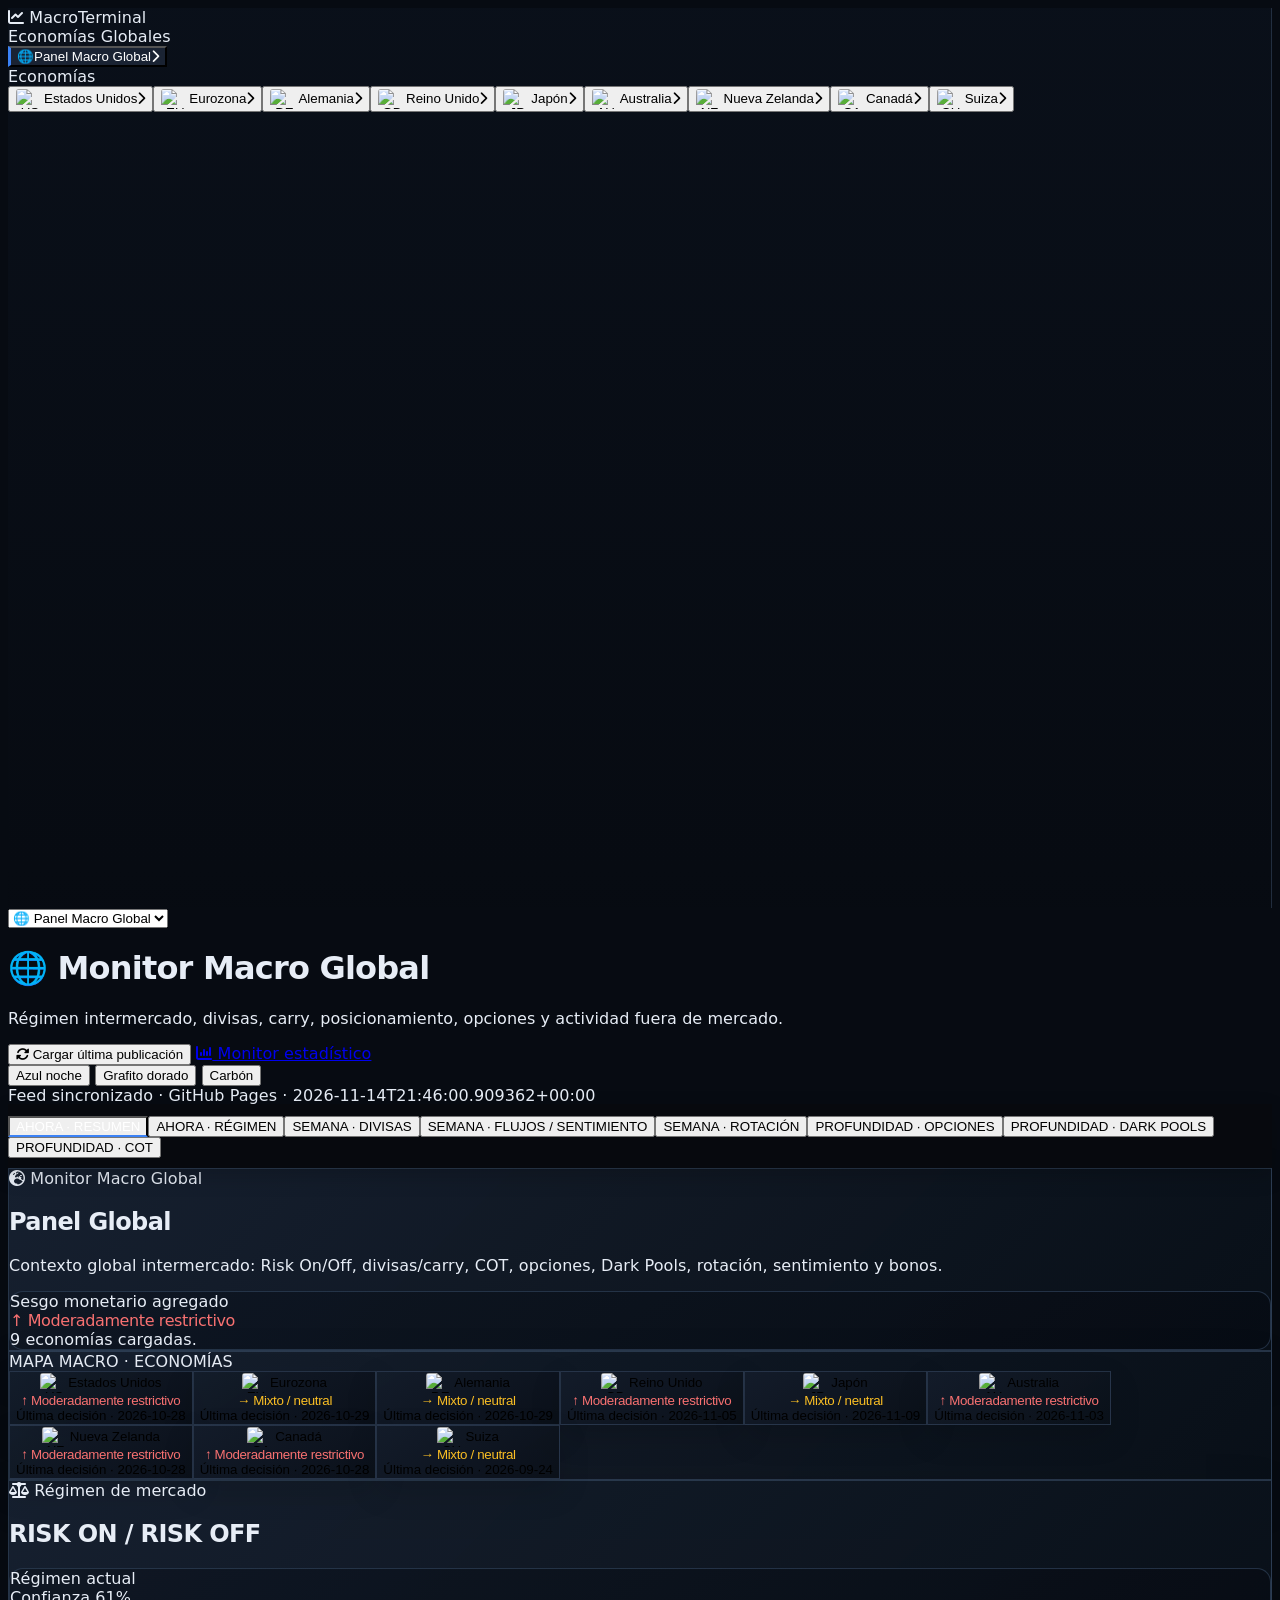
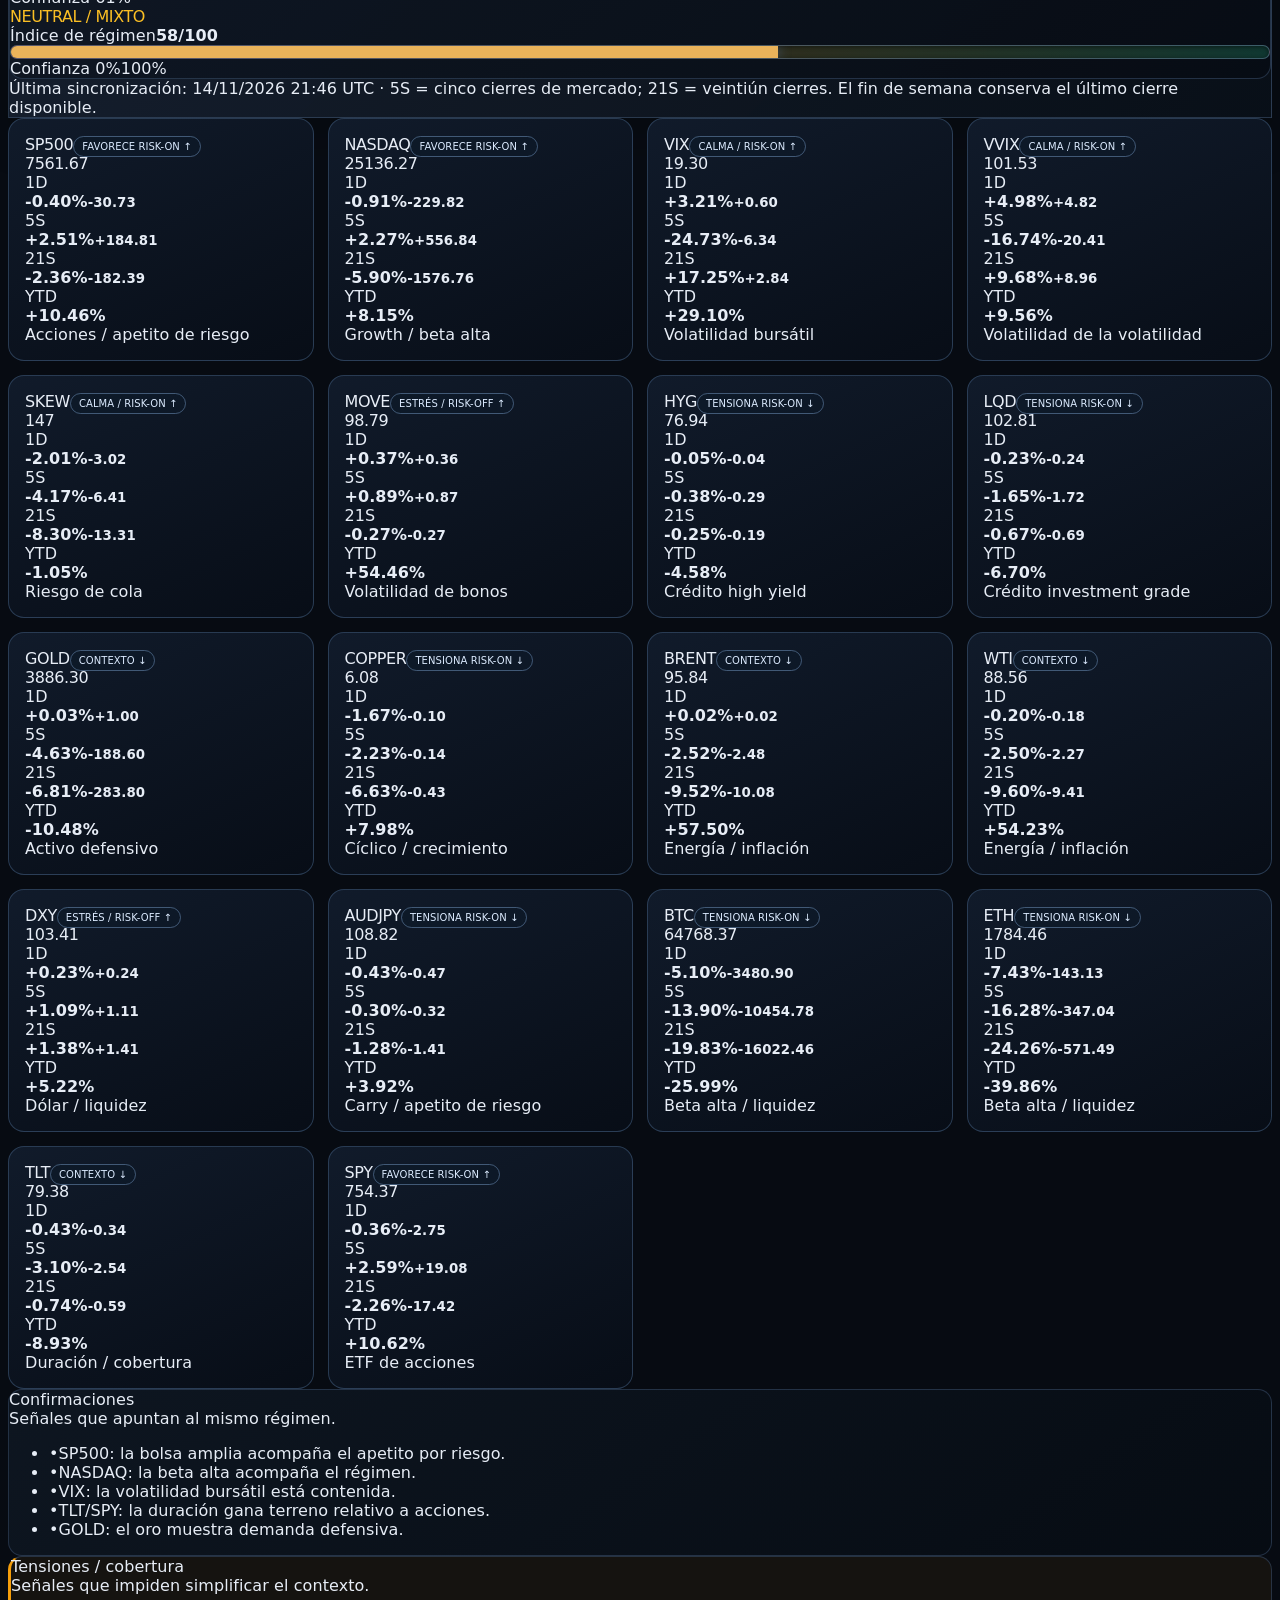
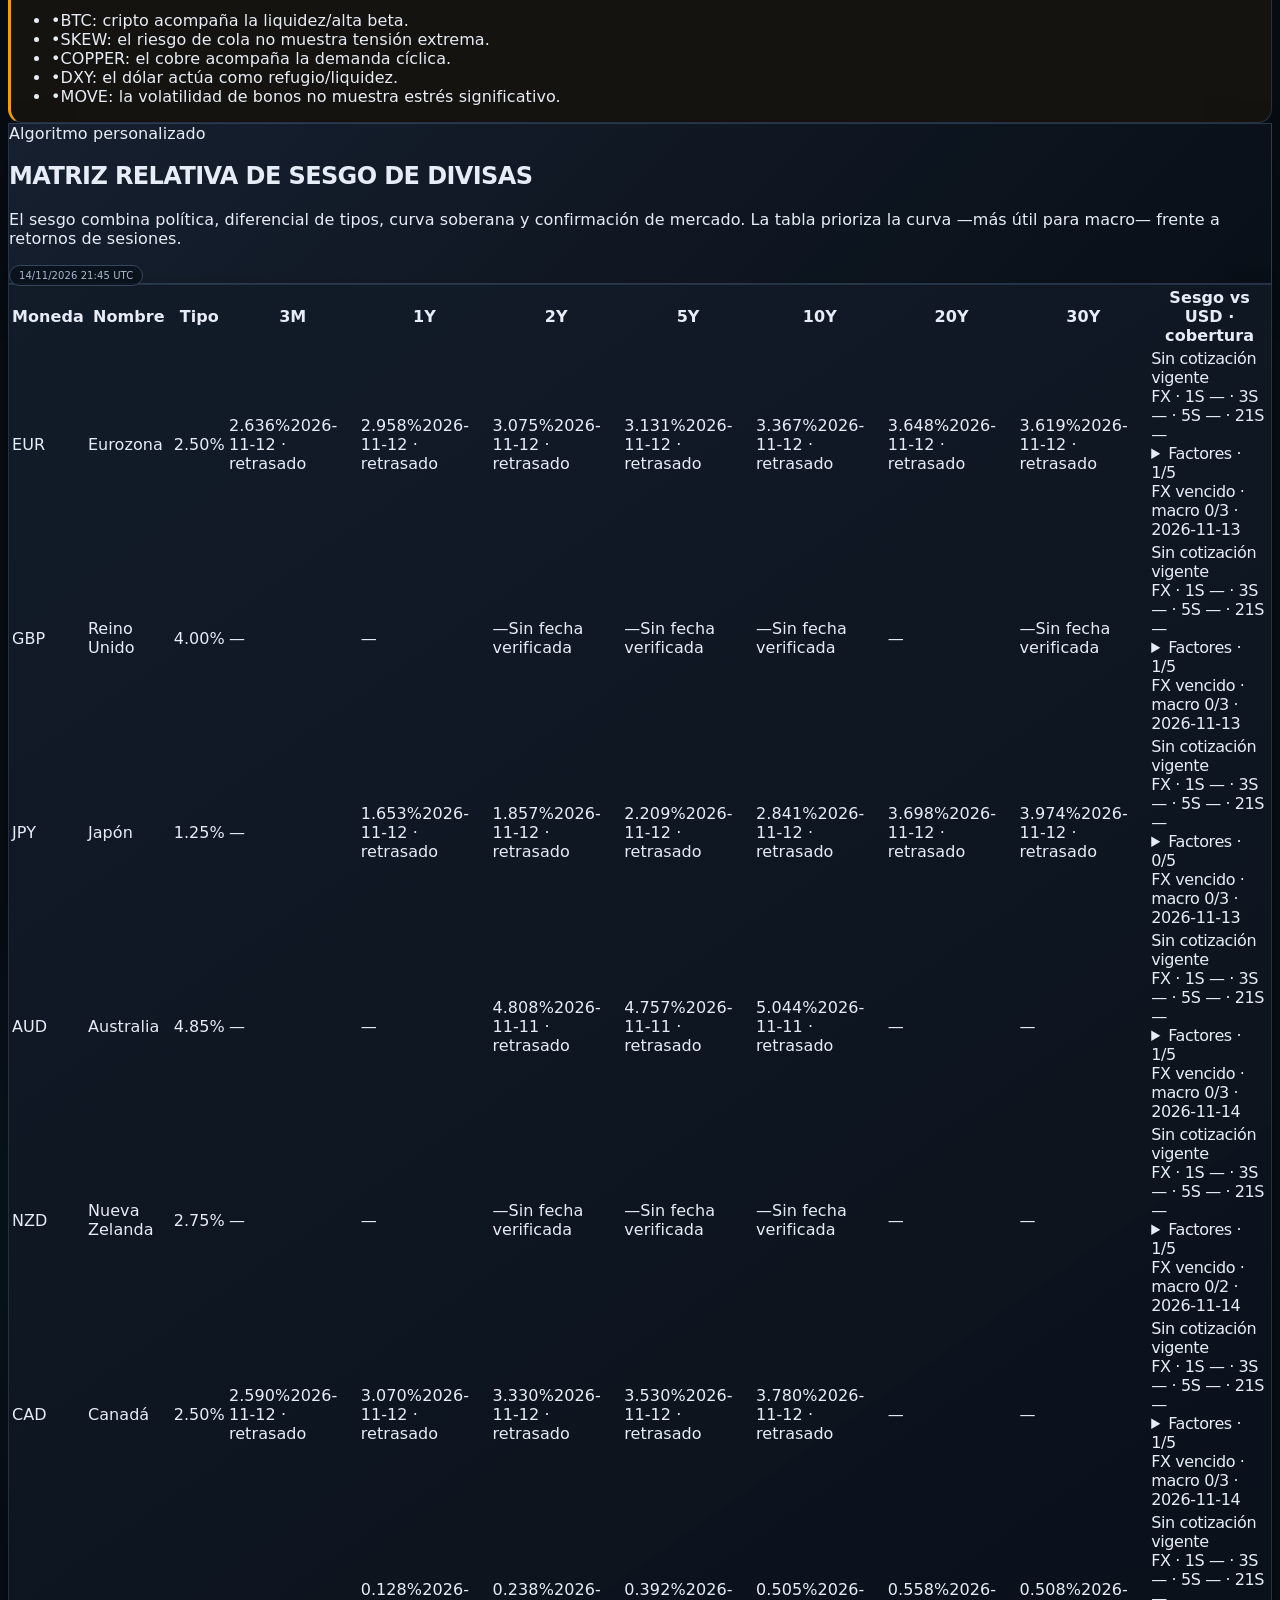
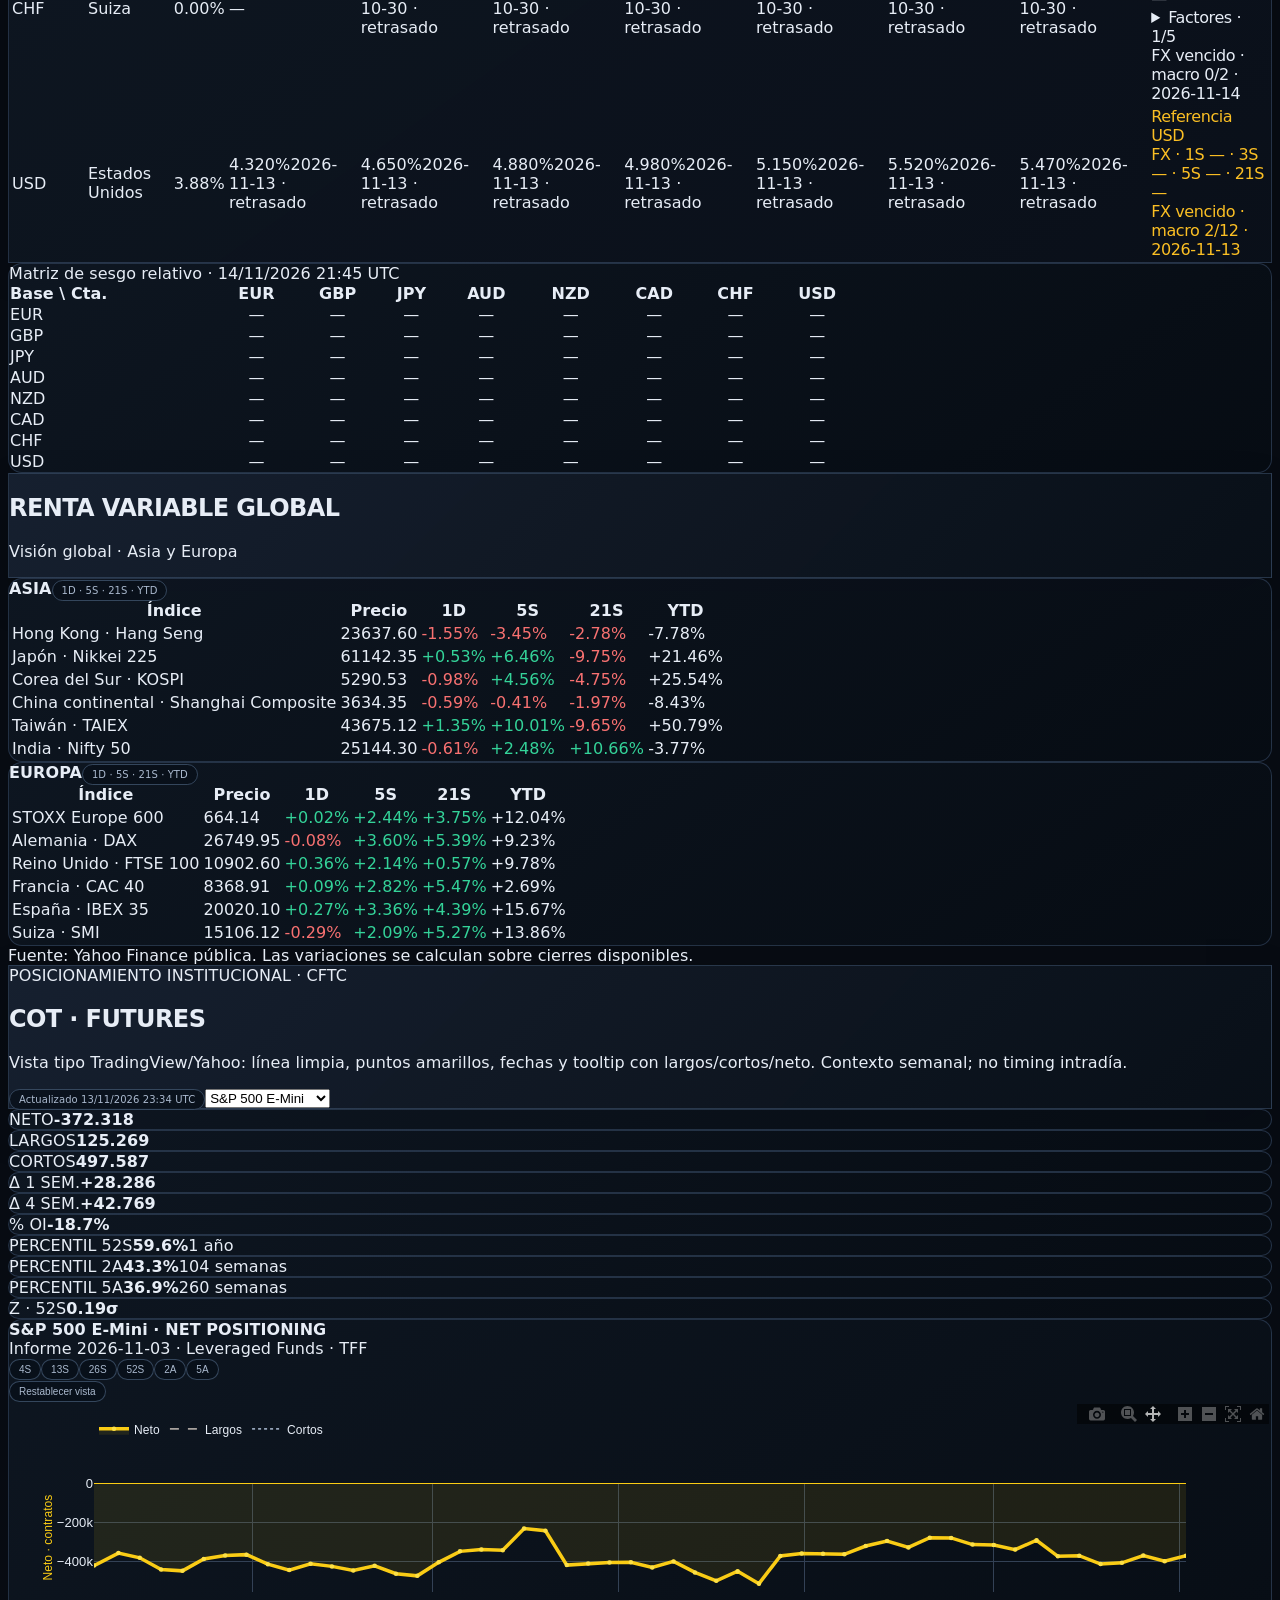
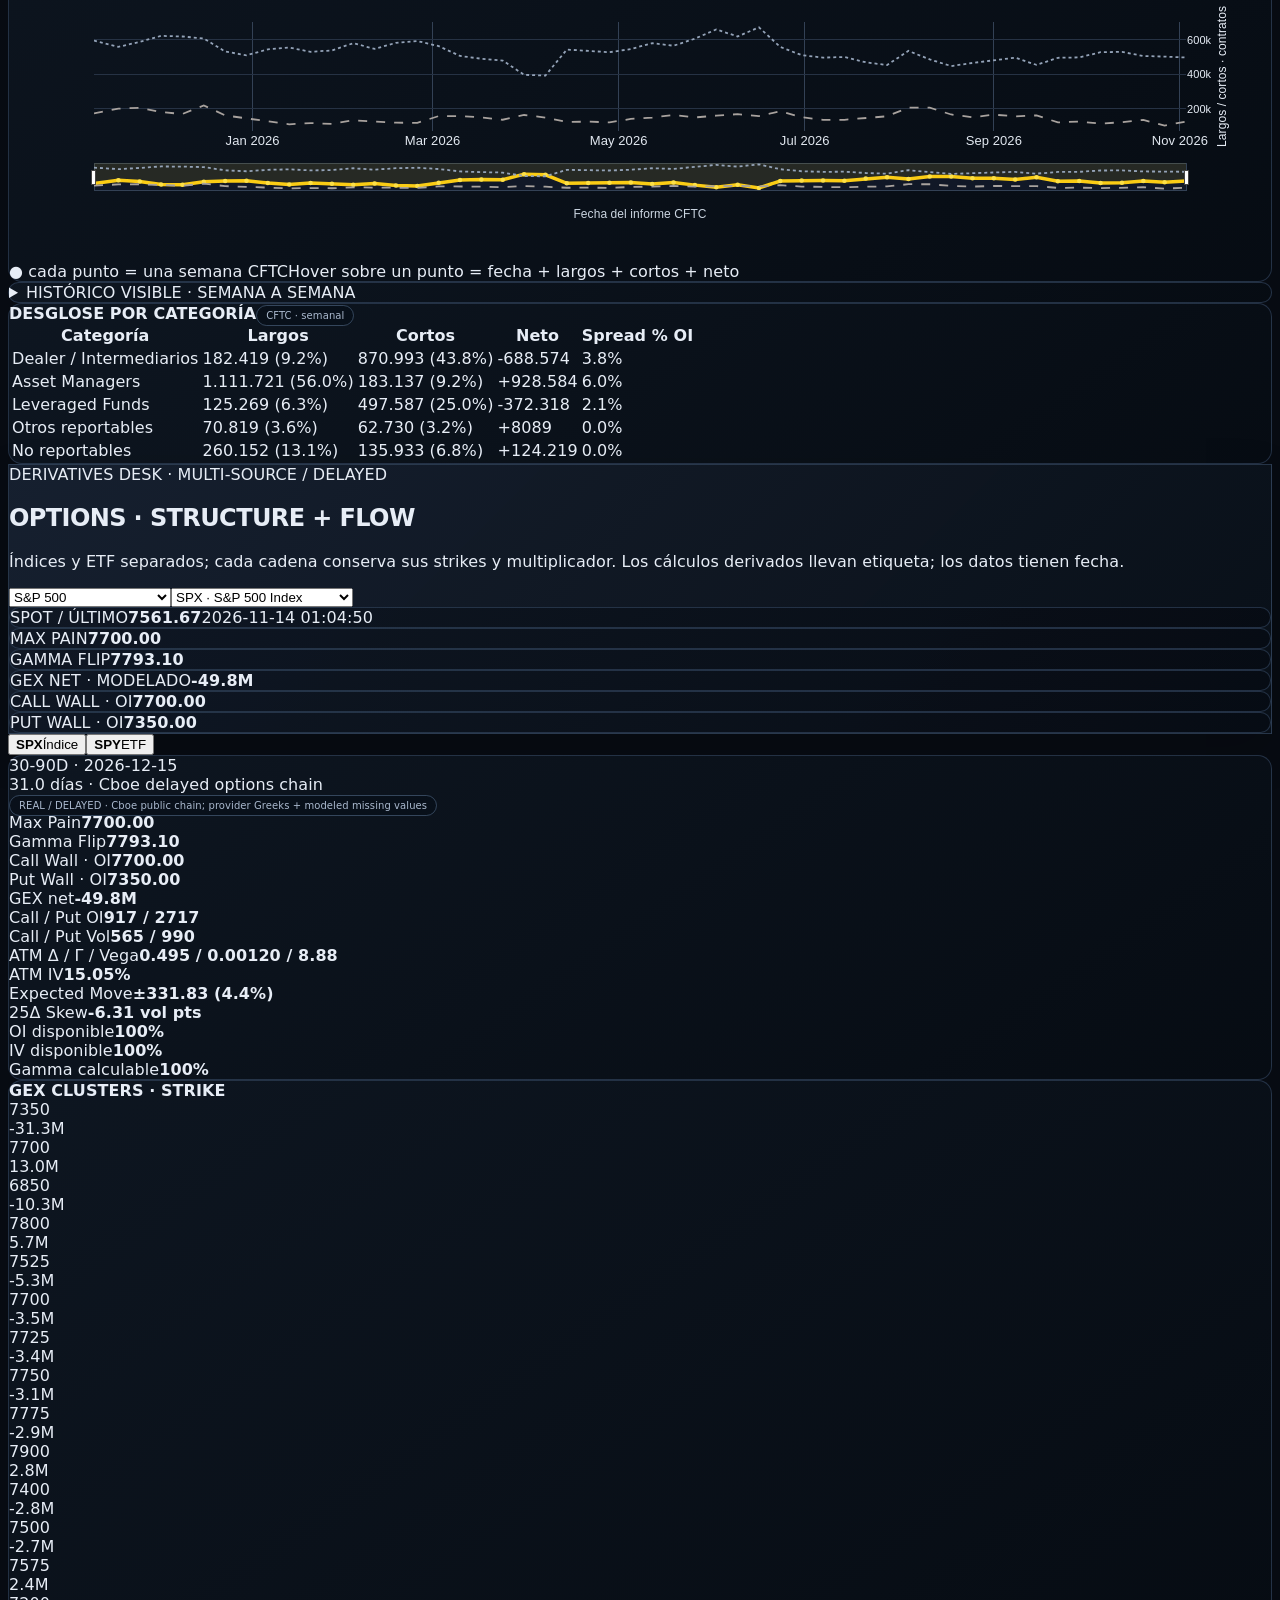
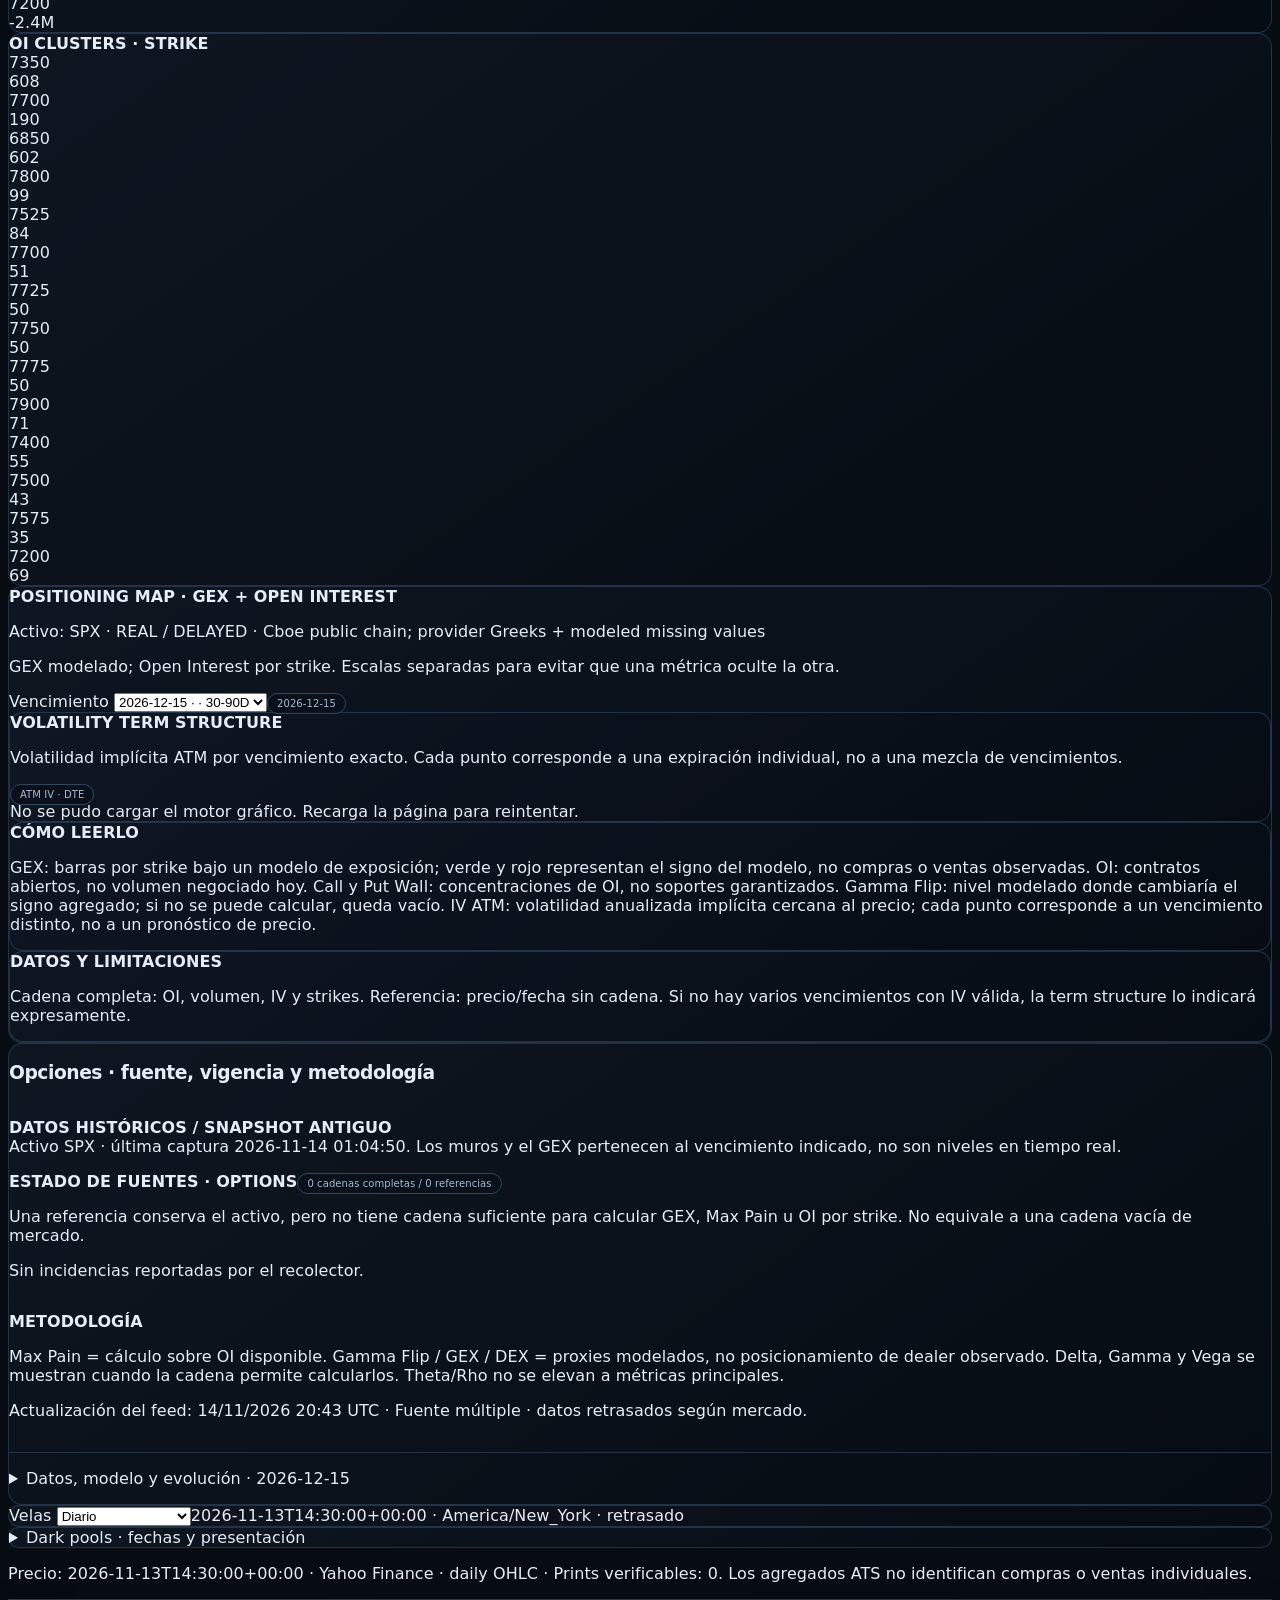
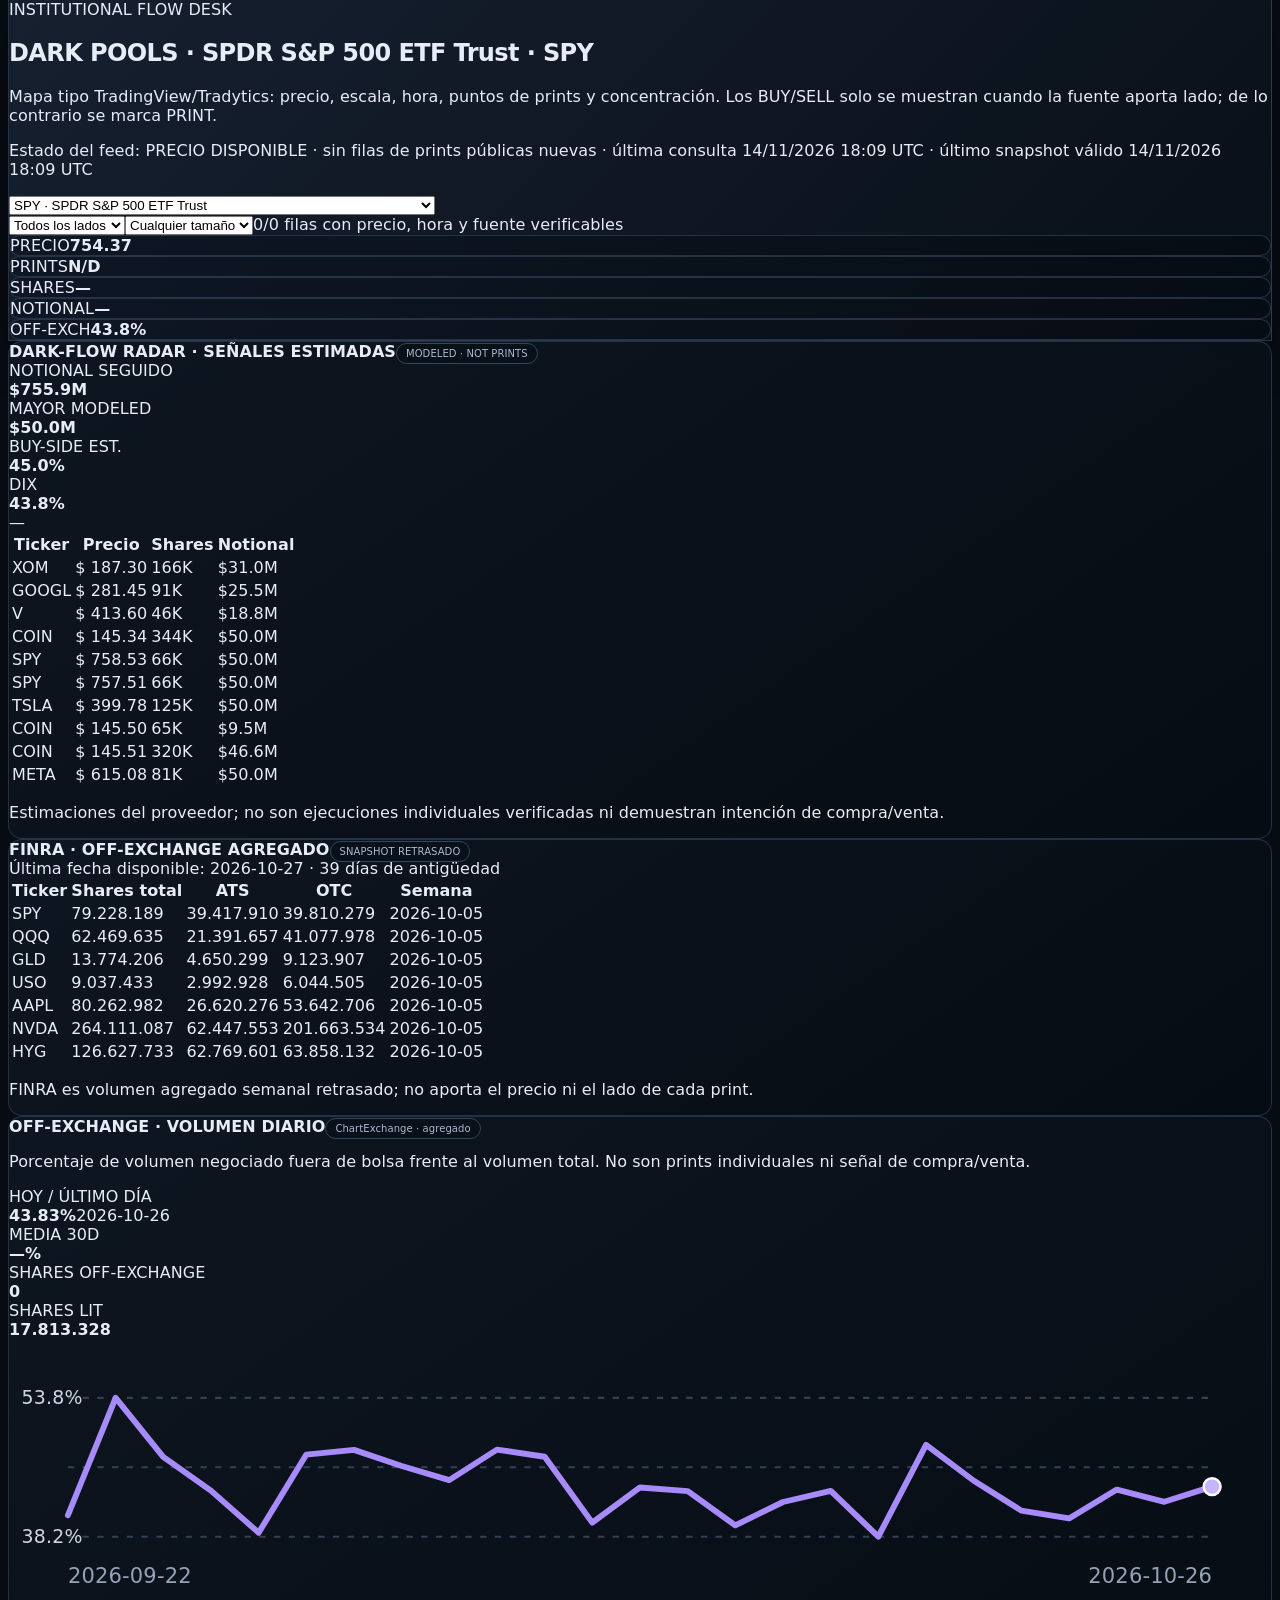
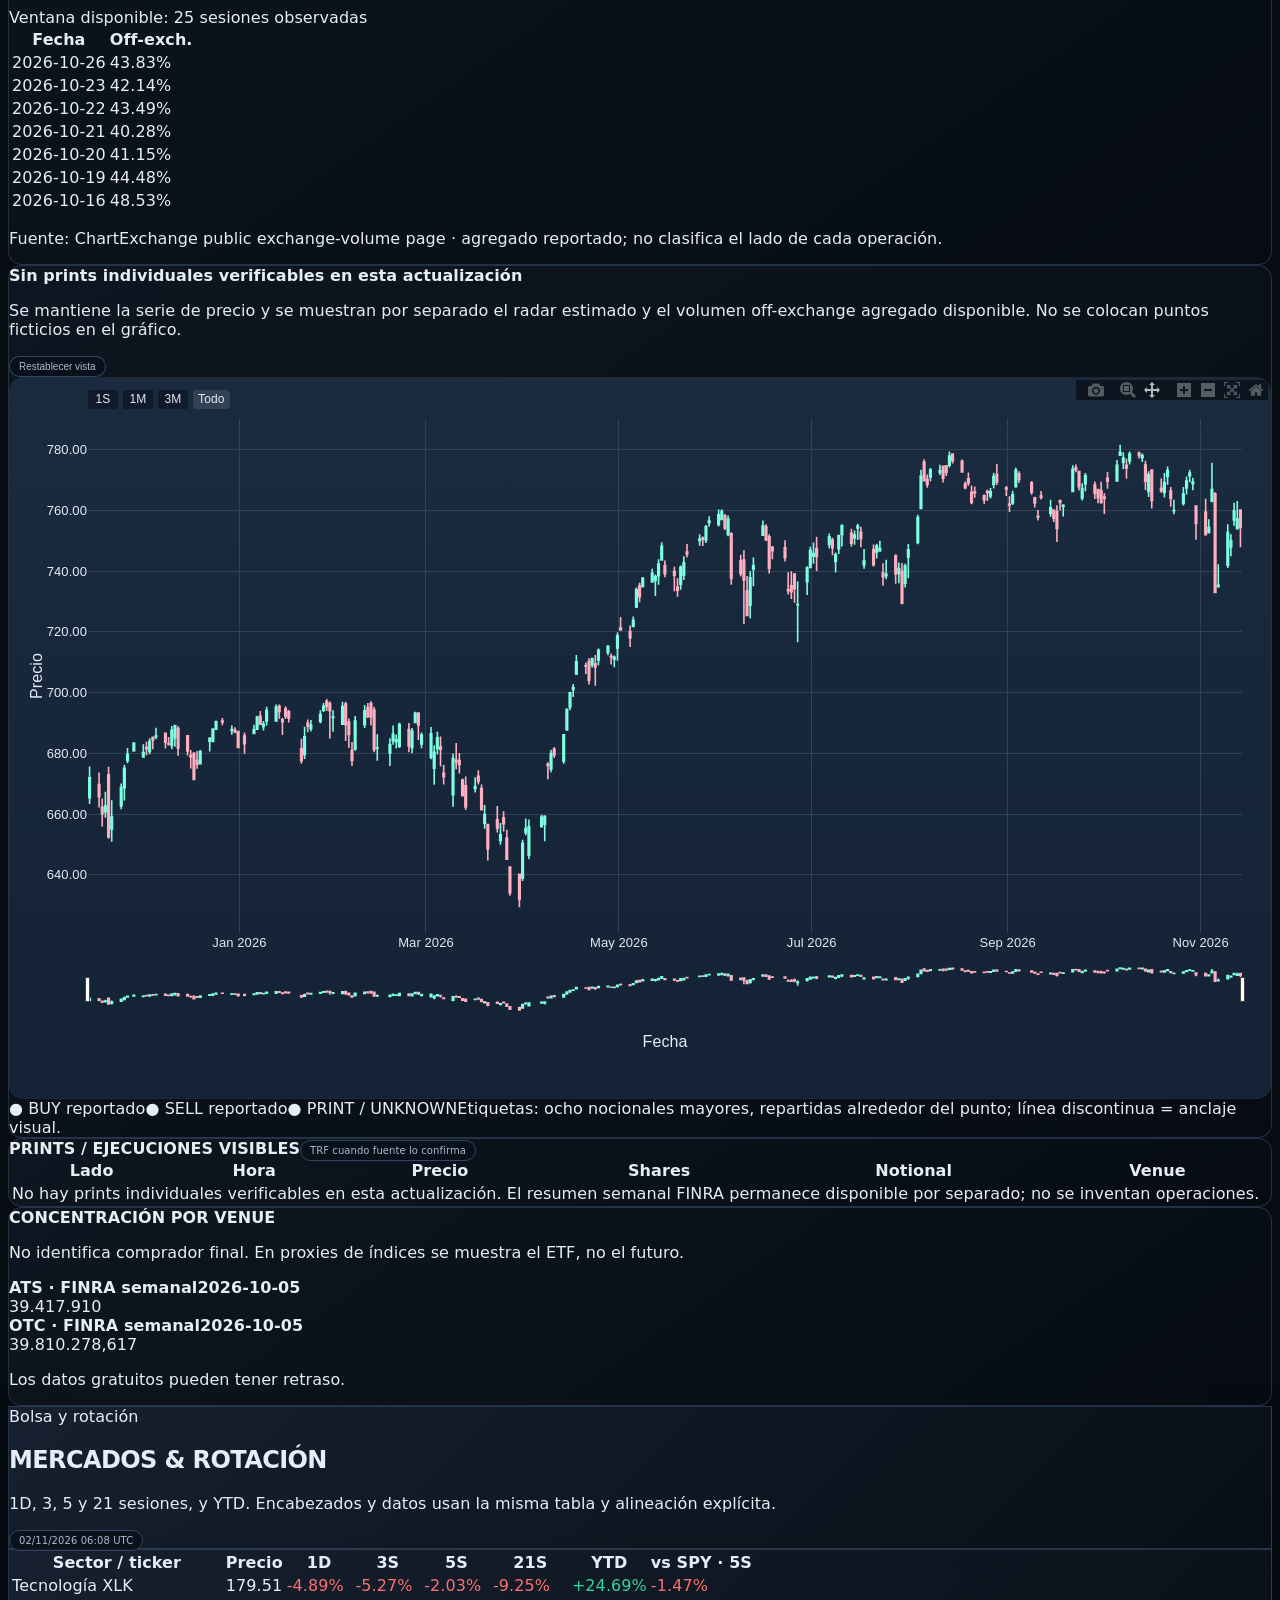
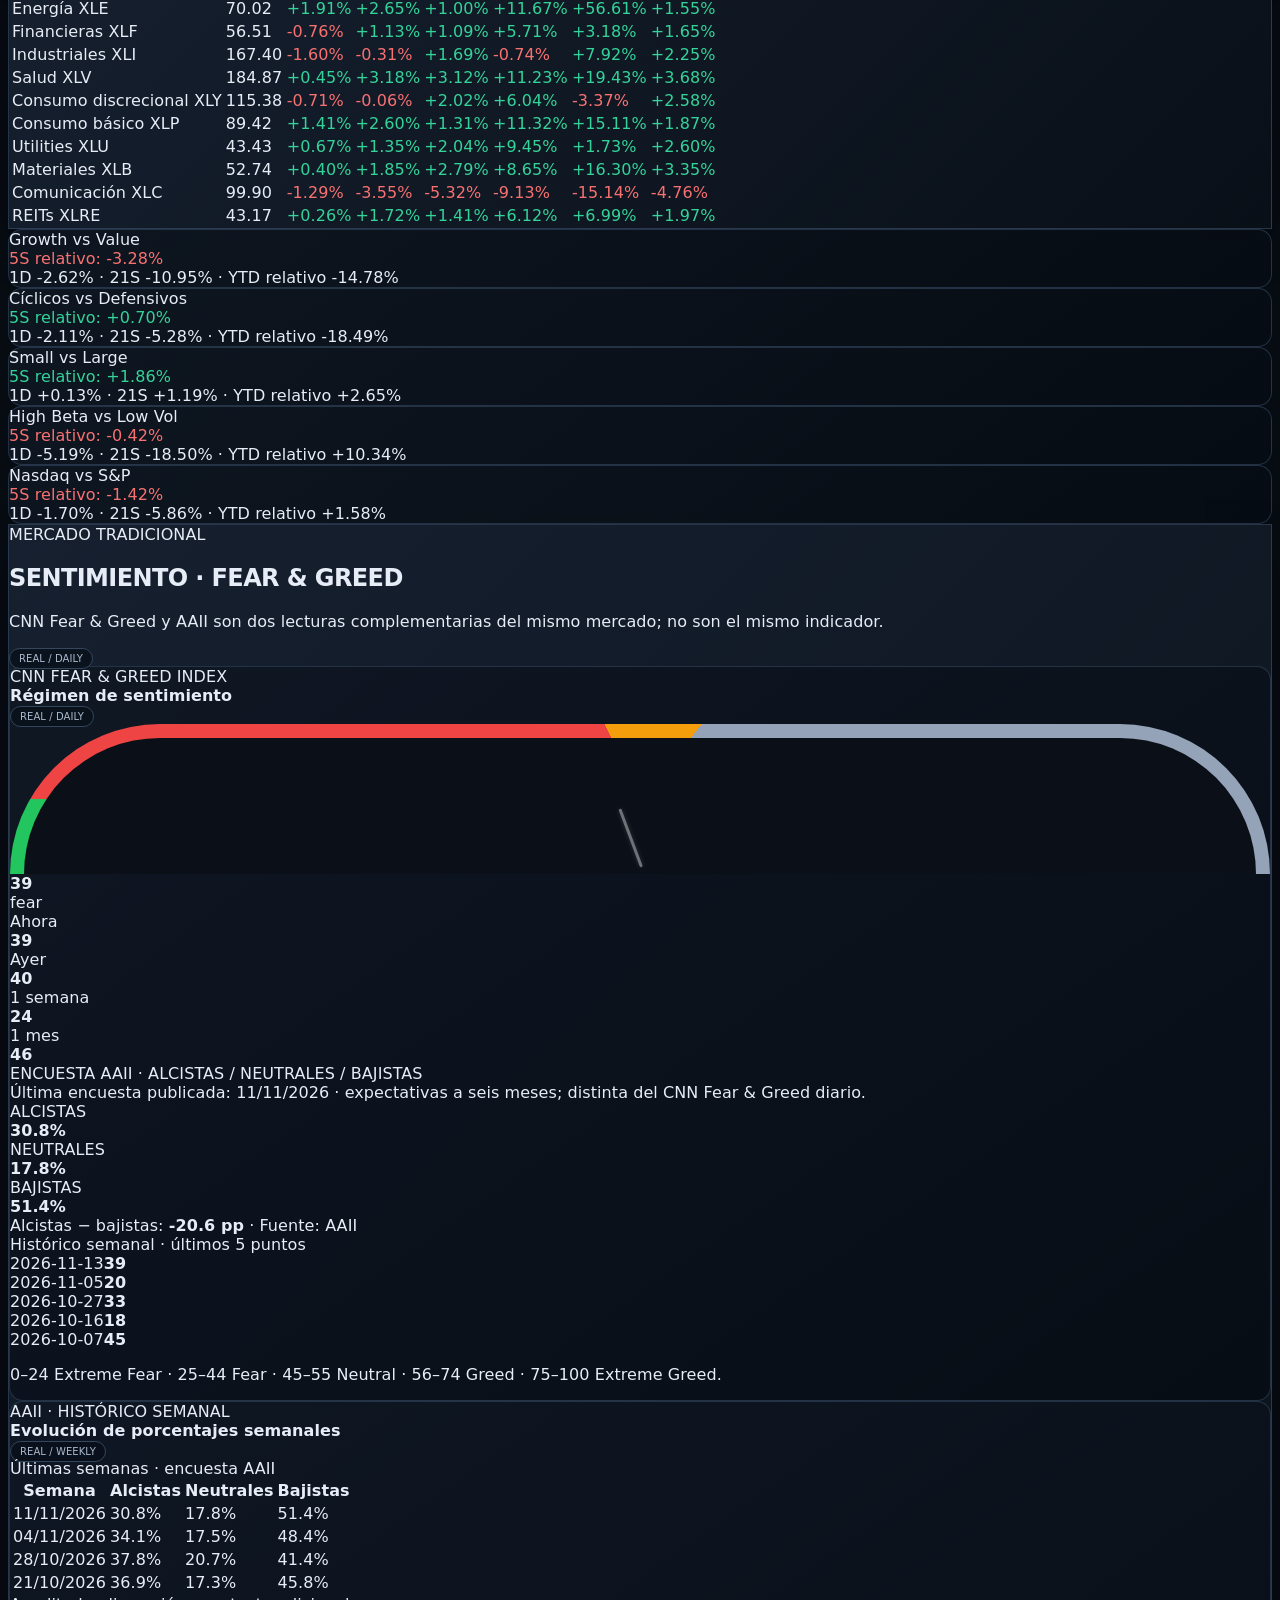
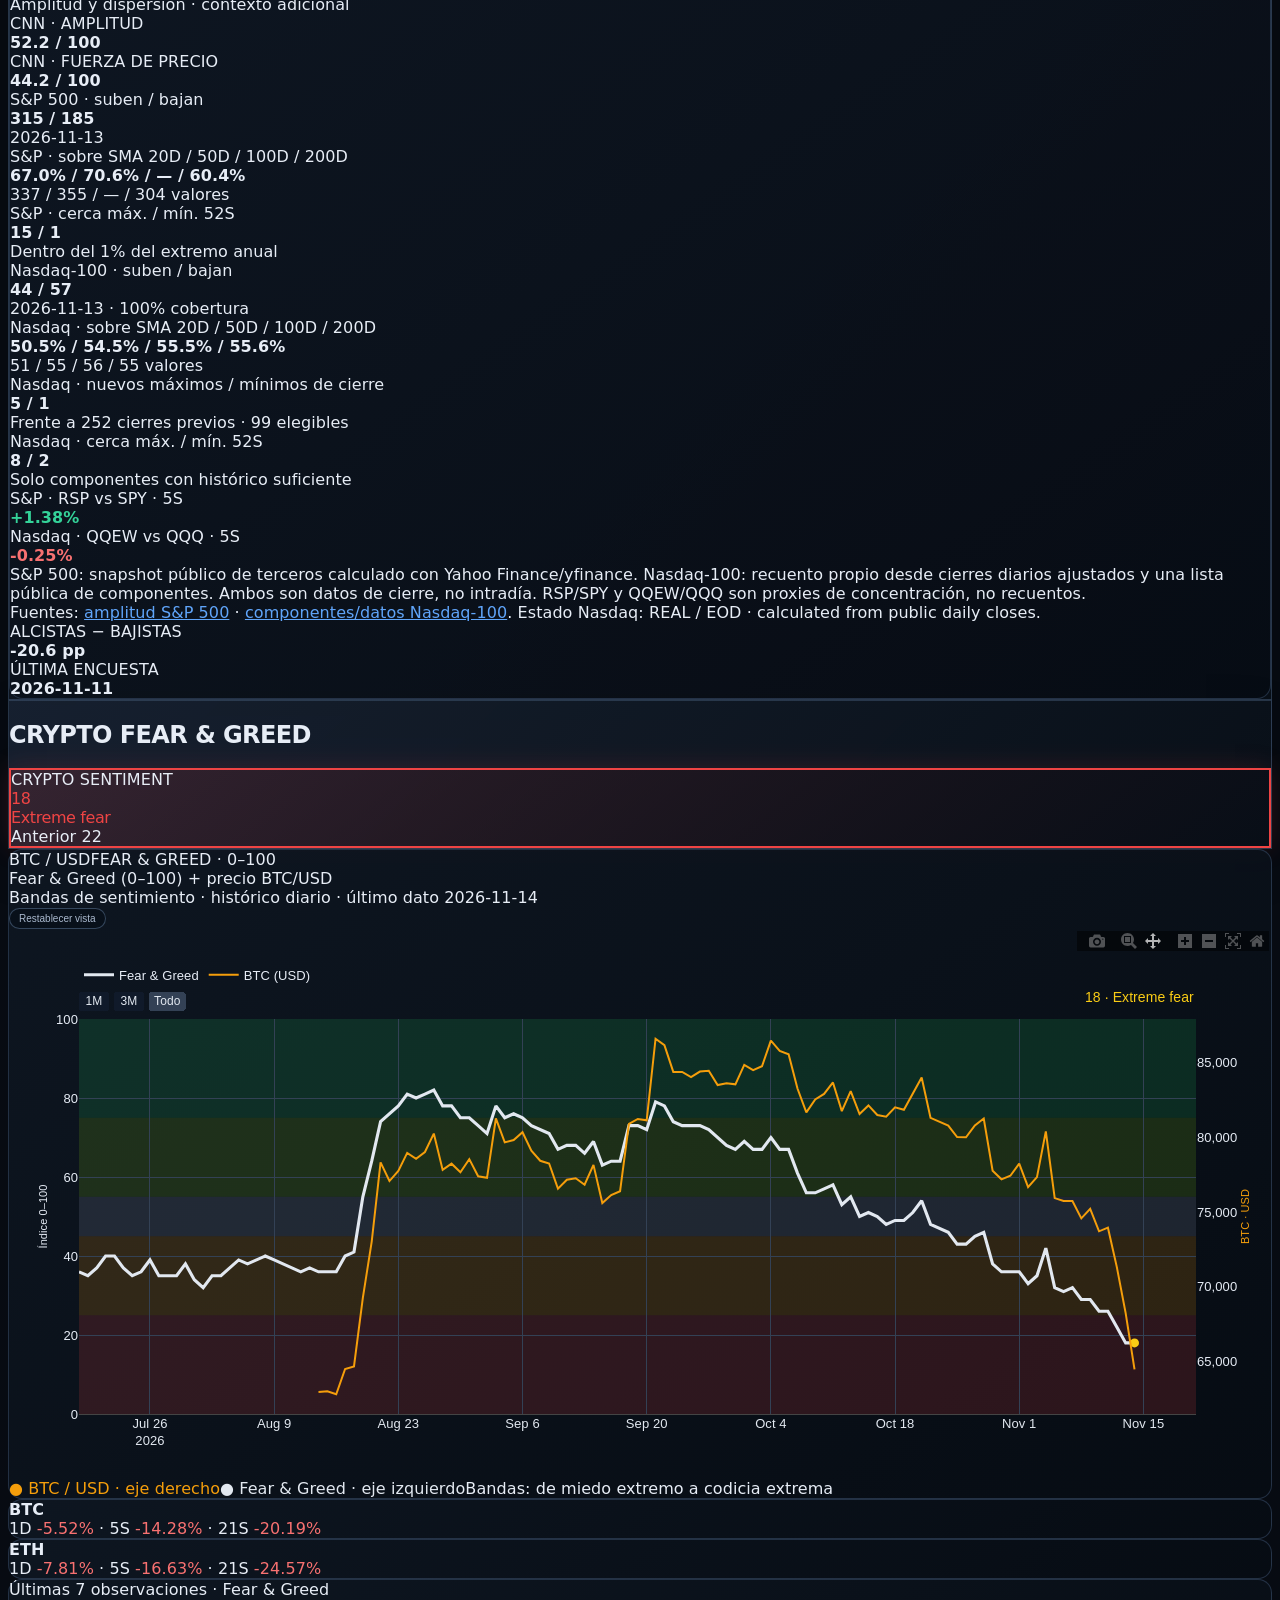
==== commit c0fbddce: "feat: unifica selección europea y amplía escenarios del radar semanal" ====
--- a/claude-preview.html
+++ b/claude-preview.html
@@ -1633,6 +1633,13 @@
   </div></div>
  </section>${sections}`;
 }
+function weeklyEventPriority(e){
+ const name=String(e.event||'');
+ if(/import.*price|export.*price|speech|speaks|discurso/i.test(name))return 0;
+ if(/rate decision|interest rate|monetary policy|press conference|decisión.*tipos|rueda de prensa|cpi|hicp|pce|ipc|inflation|inflación|nonfarm|payroll|unemployment|desempleo|wage|salario/i.test(name))return 3;
+ if(/gdp|pib|ism|pmi|employment|empleo|retail|ventas/i.test(name))return 2;
+ return 1;
+}
 function renderWeeklyFxRadar(data){
  const codeMap={us:'USD',eu:'EUR',de:'EUR',uk:'GBP',jp:'JPY',ca:'CAD',au:'AUD',nz:'NZD',ch:'CHF'};
  const code=codeMap[data?.id]||'';
@@ -1643,7 +1650,7 @@
  const today=new Date().toISOString().slice(0,10);
  const weekEnd=new Date(Date.now()+7*86400000).toISOString().slice(0,10);
  const upcoming=matches.filter(e=>e.date&&e.date.slice(0,10)>=today&&e.date.slice(0,10)<=weekEnd)
-  .sort((a,b)=>String(a.date).localeCompare(String(b.date))).slice(0,5);
+  .sort((a,b)=>weeklyEventPriority(b)-weeklyEventPriority(a)||String(a.date).localeCompare(String(b.date))).filter(e=>weeklyEventPriority(e)>=2).slice(0,5).sort((a,b)=>String(a.date).localeCompare(String(b.date)));
  const recent=matches.filter(e=>e.actual!==''&&e.forecast!==''&&Number.isFinite(parseNum(e.actual))&&Number.isFinite(parseNum(e.forecast))&&e.date&&e.date.slice(0,10)<=today&&e.date.slice(0,10)>=new Date(Date.now()-7*86400000).toISOString().slice(0,10))
   .sort((a,b)=>String(b.date).localeCompare(String(a.date))).slice(0,4);
  const freshIndicators=(data.indicators||[]).filter(ind=>{const t=Date.parse(String(ind.date||''));return Number.isFinite(t)&&t<=Date.now()+86400000&&t>=Date.now()-45*86400000;});
@@ -1674,6 +1681,8 @@
  const baselineDate=baseline?.capturedAt?new Date(baseline.capturedAt).toLocaleString('es-ES',{weekday:'short',day:'2-digit',month:'short',hour:'2-digit',minute:'2-digit'}):'primera lectura disponible';
  const revisionNote=biasChanged?'El sesgo cambió desde la lectura inicial de '+baselineLabel+' a '+label+'.':scoreMoved?'La presión monetaria se ha movido de forma material; comprobar si los bonos y la reacción del precio lo confirman.':'No hay cambio material confirmado respecto a la lectura inicial.';
  const weeklySummary='<div class="metric rounded-xl p-4"><div class="text-[10px] uppercase tracking-wider text-gray-500">Plan de la semana · hipótesis y revisión</div><div class="grid grid-cols-1 md:grid-cols-3 gap-3 mt-2"><div><div class="text-[9px] text-gray-500">LECTURA INICIAL GUARDADA</div><b class="text-xs text-white">'+esc(baselineLabel)+'</b><div class="text-[10px] text-gray-500 mt-1">'+esc(baselineDate)+'</div></div><div><div class="text-[9px] text-gray-500">SESGO ACTUAL</div><b class="text-xs '+cls+'">'+esc(label)+'</b><div class="text-[10px] text-gray-500 mt-1">'+(baselineScore!==null?'Índice del sesgo: '+baselineScore.toFixed(2)+' → '+Number(score).toFixed(2):'Sin puntuación inicial comparable')+'</div></div><div><div class="text-[9px] text-gray-500">REVISIÓN</div><div class="text-xs text-gray-200">'+esc(revisionNote)+'</div></div></div><p class="text-[10px] text-gray-500 mt-3">La lectura inicial se guarda en este navegador al abrir el radar por primera vez esa semana. Para que represente la preparación del domingo, conviene abrirlo ese día; no se reconstruye retrospectivamente si se abre por primera vez más tarde.</p></div>';
+ const marketRead=!trendOk?'La reacción de la divisa no está verificada.':Math.abs(score)<0.35?'La lectura fundamental es mixta; el movimiento de precio no confirma una dirección macro clara.':Math.sign(trend)===Math.sign(score)?'La divisa acompaña la lectura actual en las últimas cinco sesiones.':'La divisa contradice la lectura actual en las últimas cinco sesiones; puede haber descuento previo u otros factores, no una invalidación automática.';
+ const scenarioSummary='<div class="metric rounded-xl p-4 text-sm text-gray-300 space-y-3"><h3 class="font-bold text-white">Qué confirma o cambia la hipótesis</h3><p>'+esc(marketRead)+'</p><p><b>Confirmación:</b> sorpresa relevante frente al consenso, revisión coherente de expectativas de tipos y reacción de la divisa en la misma dirección. Un dato bueno para la economía puede estar ya descontado.</p><p><b>Revisión:</b> datos que contradigan la trayectoria de inflación o empleo, cambio explícito del banco central o divergencia persistente entre rendimientos y divisa. Un rebote aislado no prueba un cambio de tendencia.</p><p><b>Horizonte:</b> hasta el próximo evento clave verificado; volver a evaluar tras la publicación y su reacción de mercado.</p></div>';
  const recentRows=recent.map(e=>{
   const d=indicatorDirection({name:e.event,actual:e.actual,est:e.forecast,cat:/cpi|inflation|pce|ppi|precios/i.test(e.event)?'INFLACIÓN':/unemployment|jobless|claims|desempleo|paro/i.test(e.event)?'EMPLEO':/gdp|pmi|retail|ventas|industrial|pib|ifo|tankan/i.test(e.event)?'CRECIMIENTO':'MACRO',imp:'★★★'});
   const surprise=d.score>0.15?'SORPRESA HAWKISH ↑':d.score< -0.15?'SORPRESA DOVISH ↓':'EN LÍNEA / MIXTA →';
@@ -1695,7 +1704,7 @@
  const eventRows=upcoming.map(e=>'<div class="flex flex-col sm:flex-row sm:items-start sm:justify-between gap-1 py-2 border-b border-gray-800/70"><div class="min-w-0"><div class="text-xs font-semibold text-gray-200">'+esc(e.event)+'</div><div class="text-[10px] text-gray-500">'+esc(e.date||'')+' · '+esc(e.country||code)+(e.sourceUrl?' · <a class="source-link" target="_blank" rel="noopener" href="'+esc(e.sourceUrl)+'">fuente</a>':'')+'</div></div><div class="text-[10px] text-gray-400 sm:text-right">'+(e.forecast?('Consenso: <b class="text-white">'+esc(e.forecast)+'</b><div>Previo: '+esc(e.previous||'—')+'</div>'):'Publicación programada · consenso no disponible')+'<div class="text-[9px] text-gray-500 mt-1">'+esc(expectedMacroRead(e))+'</div></div></div>').join('');
  const status=biasChanged?'SESGO REVISADO · cambió respecto a la lectura inicial':scoreMoved?'PRESIÓN MONETARIA CAMBIA · vigilar confirmación':recent.length?'DATOS RECIENTES · revisar reacción de mercado':'SESGO INICIAL / SIN CAMBIO MATERIAL';
  const statusCls=recent.length||biasChanged||scoreMoved?'text-amber-300':'text-blue-300';
- return '<section id="sec-fx-weekly" class="card rounded-2xl p-5 md:p-6 space-y-4"><div class="flex flex-col lg:flex-row lg:items-start lg:justify-between gap-3"><div><div class="text-[10px] uppercase tracking-wider text-gray-500">Forex Radar · preparación semanal + seguimiento</div><h2 class="text-lg md:text-xl font-black text-white mt-1">Sesgo semanal de '+esc(code)+' · '+esc(data.name||'')+'</h2><p class="text-xs text-gray-400 mt-1 max-w-3xl">Hipótesis revisable, no señal automática de entrada. Prioriza la trayectoria esperada de tipos frente a lo que el mercado ya descuenta.</p></div><div class="metric rounded-xl p-3 min-w-[190px]"><div class="text-[10px] text-gray-500 uppercase">Sesgo provisional</div><div class="text-lg font-black '+cls+' mt-1">'+(score>=0.35?'↑ ':score<=-0.35?'↓ ':'→ ')+esc(label)+'</div><div class="text-[10px] text-gray-500 mt-1">Confianza: '+confidence+'</div></div></div><div class="flex flex-wrap gap-2 text-[10px]"><span class="mini-pill '+statusCls+'">'+status+'</span><span class="mini-pill">Risk '+(riskOn?'ON ↑':riskOff?'OFF ↓':'mixto / neutral')+'</span><span class="mini-pill">FX 5S '+(trendOk?fmtPct(trend):'N/D')+'</span><span class="mini-pill">Tramo corto 5S '+(shortOk?fmtNum(shortBp,1)+' pb':'N/D')+'</span>'+(expFresh?'<span class="mini-pill">Expectativas de tipos actualizadas</span>':'')+'</div>'+weeklySummary+'<div class="grid grid-cols-1 md:grid-cols-2 gap-4"><div class="metric rounded-xl p-4"><div class="text-[10px] uppercase tracking-wider text-gray-500">Por qué este sesgo</div><ul class="space-y-2 mt-3 text-xs text-gray-300"><li>• Política y datos macro: <b>'+esc(macro.label||'lectura mixta')+'</b>.</li>'+(expFresh?'<li>• Expectativas de tipos: <b>'+esc(exp>0.08?'más presión de subidas':exp< -0.08?'más presión de bajadas':'sin dirección clara')+'</b>.</li>':'')+'<li>• Tramo corto 3M/1Y/2Y: '+(shortOk?(shortBp>0?'sube y puede confirmar más presión de tipos':'cae y puede señalar menos endurecimiento'):'variación semanal no disponible')+'.</li><li>• Tendencia de divisa 5S: '+(trendOk?(trend>0?'positiva':trend<0?'negativa':'plana'):'sin referencia verificada')+'; el riesgo global es una confirmación contextual, no una regla fija.</li></ul><p class="text-[10px] text-gray-500 mt-3">Lectura heurística: no se presenta como correlación estable ni como predicción garantizada.</p></div><div class="metric rounded-xl p-4"><div class="text-[10px] uppercase tracking-wider text-gray-500">Catalizadores · próximos 7 días</div>'+(eventRows||'<p class="text-xs text-gray-500 mt-3">No hay calendario futuro verificado disponible en el feed. No se muestran eventos inventados; revisar calendario oficial.</p>')+'</div></div>'+(recentRows?'<div class="metric rounded-xl p-4"><div class="text-[10px] uppercase tracking-wider text-gray-500">Datos publicados · posibles sorpresas</div>'+recentRows+'</div>':'')+'</section>';
+ return '<section id="sec-fx-weekly" class="card rounded-2xl p-5 md:p-6 space-y-4"><div class="flex flex-col lg:flex-row lg:items-start lg:justify-between gap-3"><div><div class="text-[10px] uppercase tracking-wider text-gray-500">Forex Radar · preparación semanal + seguimiento</div><h2 class="text-lg md:text-xl font-black text-white mt-1">Sesgo semanal de '+esc(code)+' · '+esc(data.name||'')+'</h2><p class="text-xs text-gray-400 mt-1 max-w-3xl">Hipótesis revisable, no señal automática de entrada. Prioriza la trayectoria esperada de tipos frente a lo que el mercado ya descuenta.</p></div><div class="metric rounded-xl p-3 min-w-[190px]"><div class="text-[10px] text-gray-500 uppercase">Sesgo provisional</div><div class="text-lg font-black '+cls+' mt-1">'+(score>=0.35?'↑ ':score<=-0.35?'↓ ':'→ ')+esc(label)+'</div><div class="text-[10px] text-gray-500 mt-1">Confianza: '+confidence+'</div></div></div><div class="flex flex-wrap gap-2 text-[10px]"><span class="mini-pill '+statusCls+'">'+status+'</span><span class="mini-pill">Risk '+(riskOn?'ON ↑':riskOff?'OFF ↓':'mixto / neutral')+'</span><span class="mini-pill">FX 5S '+(trendOk?fmtPct(trend):'N/D')+'</span><span class="mini-pill">Tramo corto 5S '+(shortOk?fmtNum(shortBp,1)+' pb':'N/D')+'</span>'+(expFresh?'<span class="mini-pill">Expectativas de tipos actualizadas</span>':'')+'</div>'+weeklySummary+scenarioSummary+'<div class="grid grid-cols-1 md:grid-cols-2 gap-4"><div class="metric rounded-xl p-4"><div class="text-[10px] uppercase tracking-wider text-gray-500">Por qué este sesgo</div><ul class="space-y-2 mt-3 text-xs text-gray-300"><li>• Política y datos macro: <b>'+esc(macro.label||'lectura mixta')+'</b>.</li>'+(expFresh?'<li>• Expectativas de tipos: <b>'+esc(exp>0.08?'más presión de subidas':exp< -0.08?'más presión de bajadas':'sin dirección clara')+'</b>.</li>':'')+'<li>• Tramo corto 3M/1Y/2Y: '+(shortOk?(shortBp>0?'sube y puede confirmar más presión de tipos':'cae y puede señalar menos endurecimiento'):'variación semanal no disponible')+'.</li><li>• Tendencia de divisa 5S: '+(trendOk?(trend>0?'positiva':trend<0?'negativa':'plana'):'sin referencia verificada')+'; el riesgo global es una confirmación contextual, no una regla fija.</li></ul><p class="text-[10px] text-gray-500 mt-3">Lectura heurística: no se presenta como correlación estable ni como predicción garantizada.</p></div><div class="metric rounded-xl p-4"><div class="text-[10px] uppercase tracking-wider text-gray-500">Eventos clave · próximos 7 días</div>'+(eventRows||'<p class="text-xs text-gray-500 mt-3">No hay calendario futuro verificado disponible en el feed. No se muestran eventos inventados; revisar calendario oficial.</p>')+'</div></div>'+(recentRows?'<div class="metric rounded-xl p-4"><div class="text-[10px] uppercase tracking-wider text-gray-500">Datos publicados · posibles sorpresas</div>'+recentRows+'</div>':'')+'</section>';
 }
 function renderContent() {
             renderTopTabs();
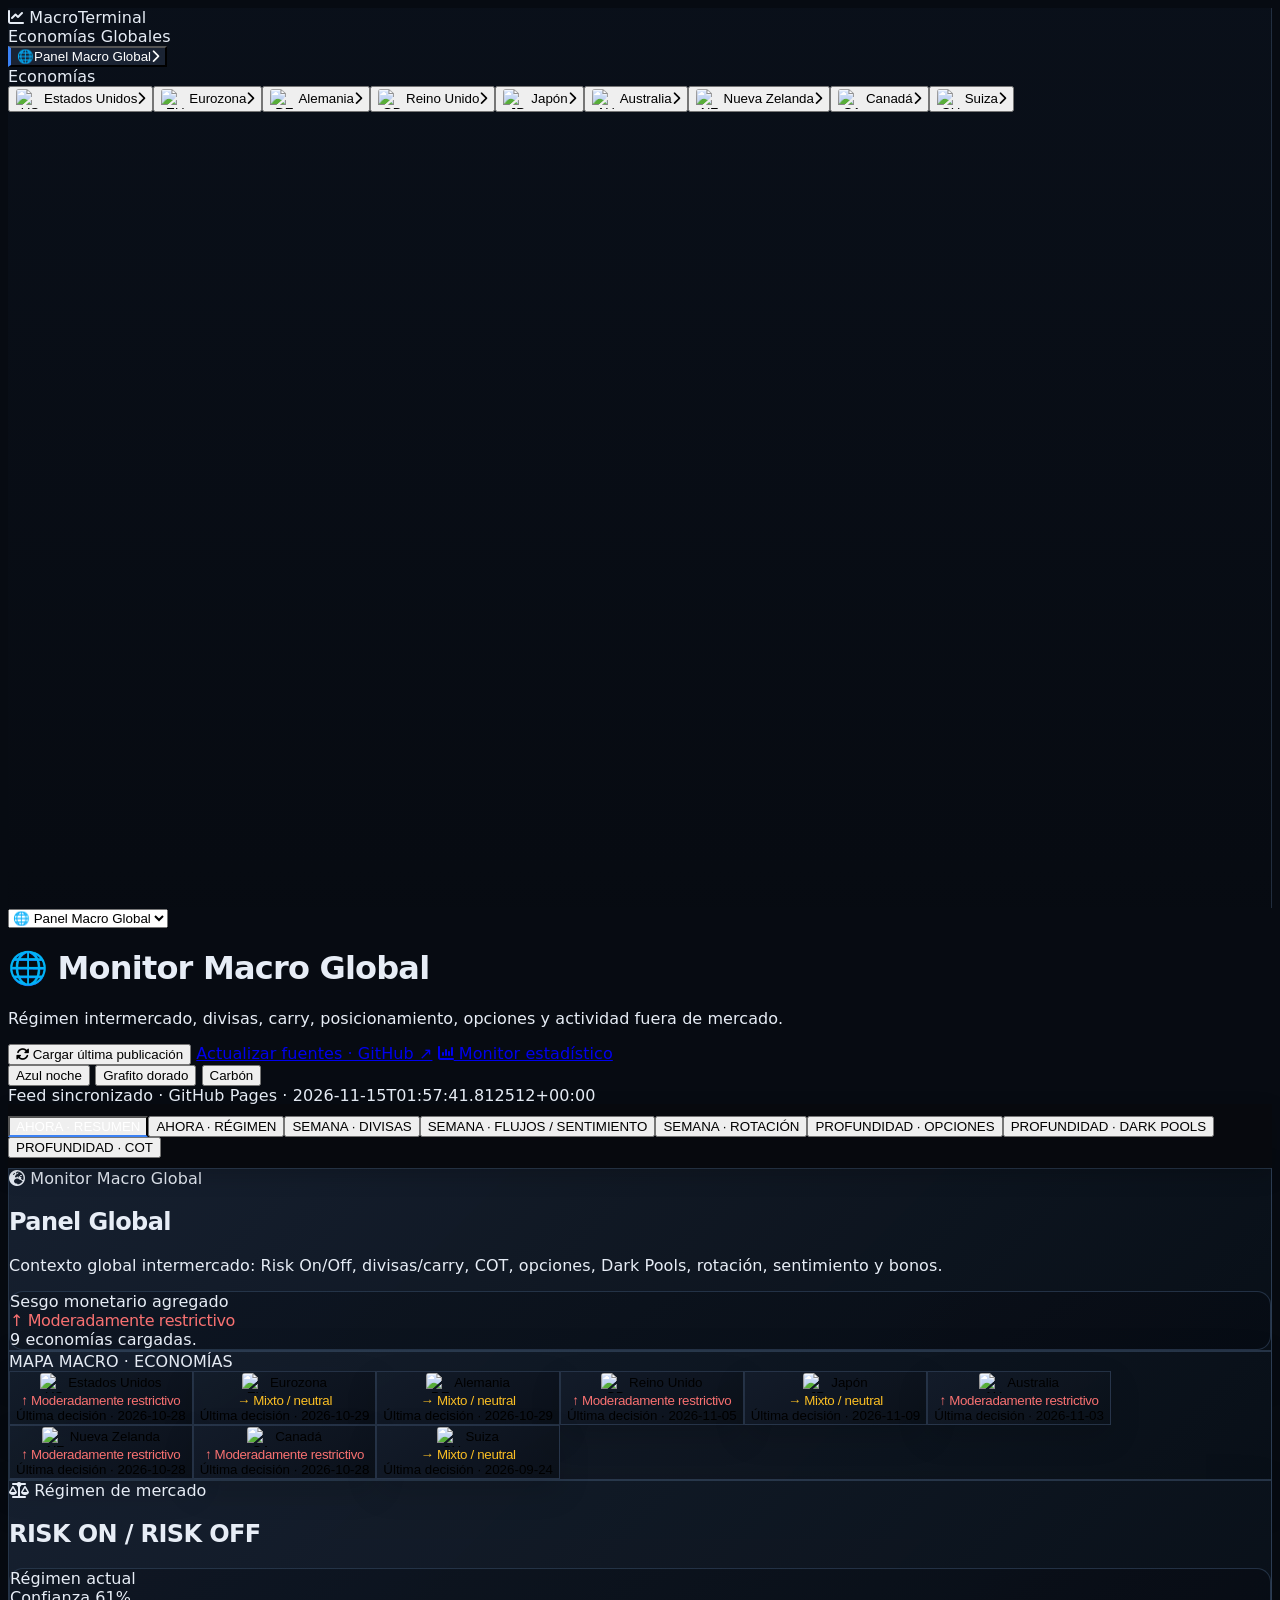
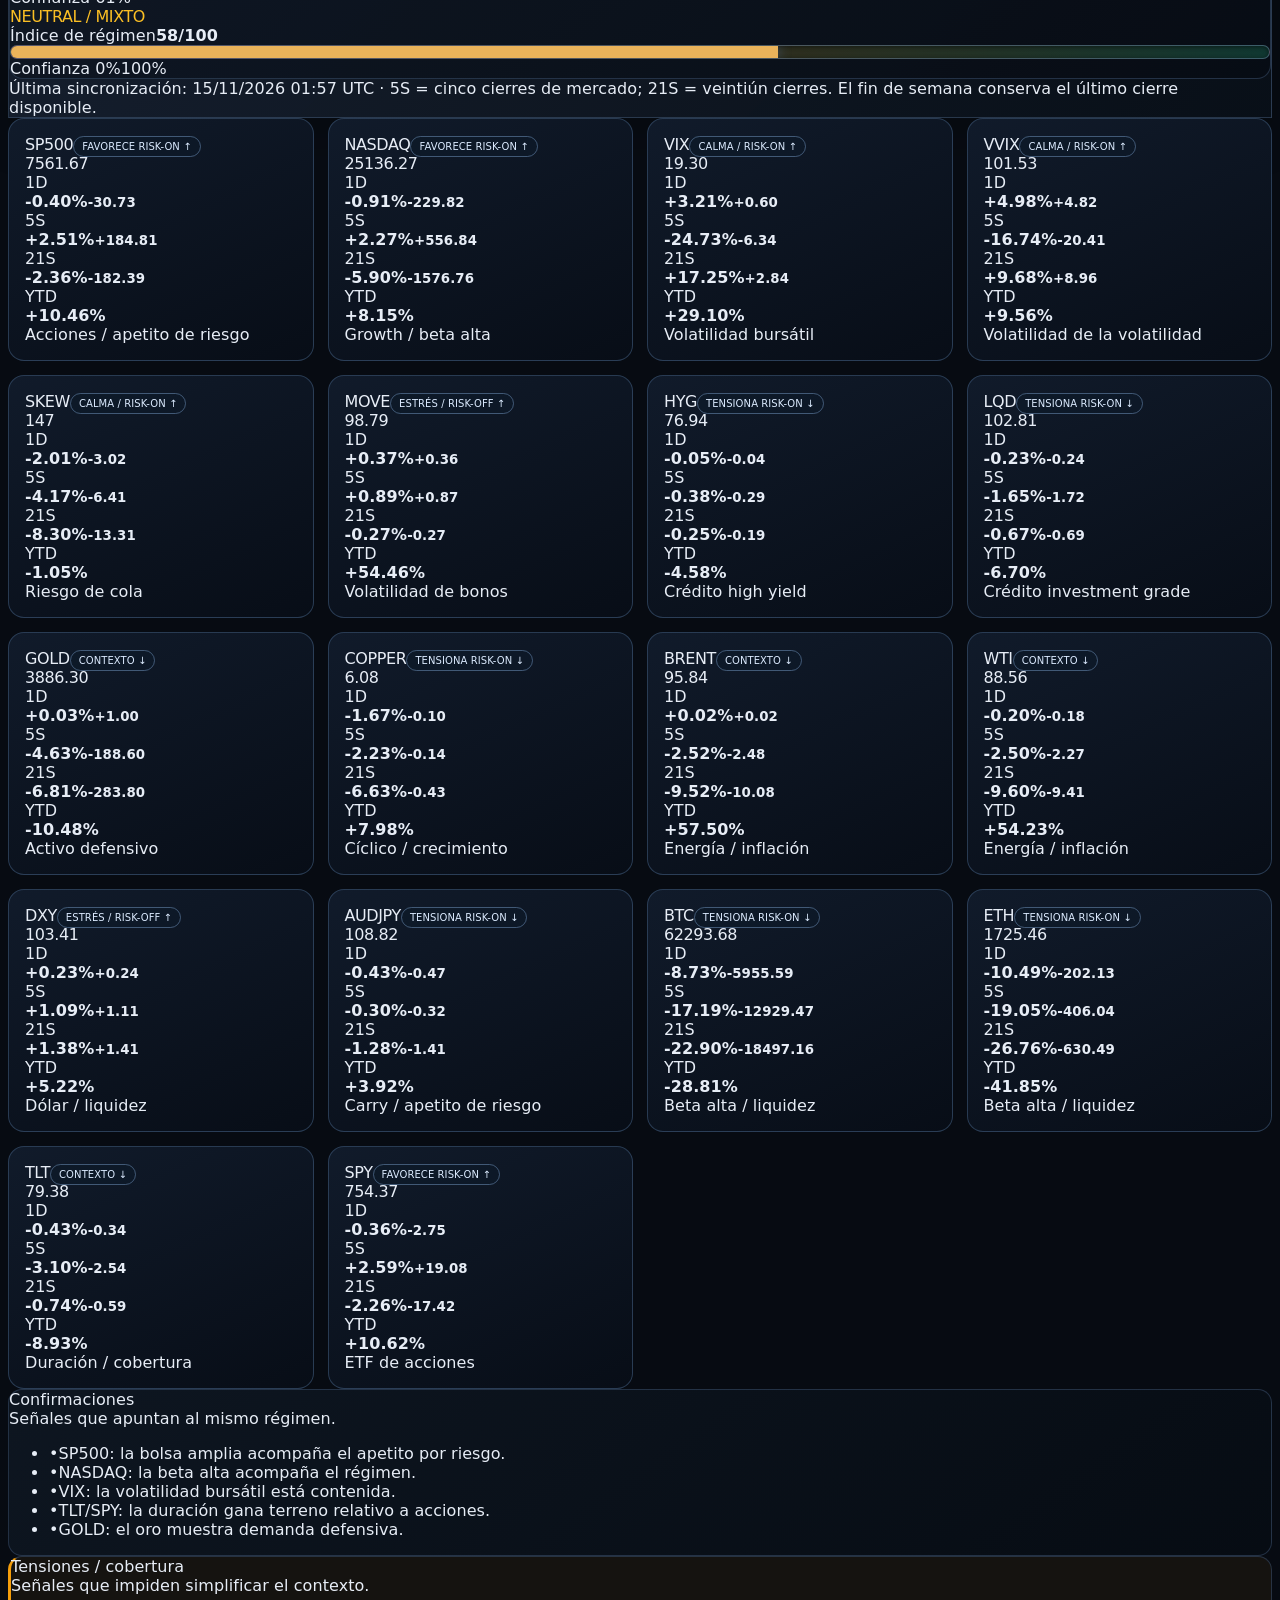
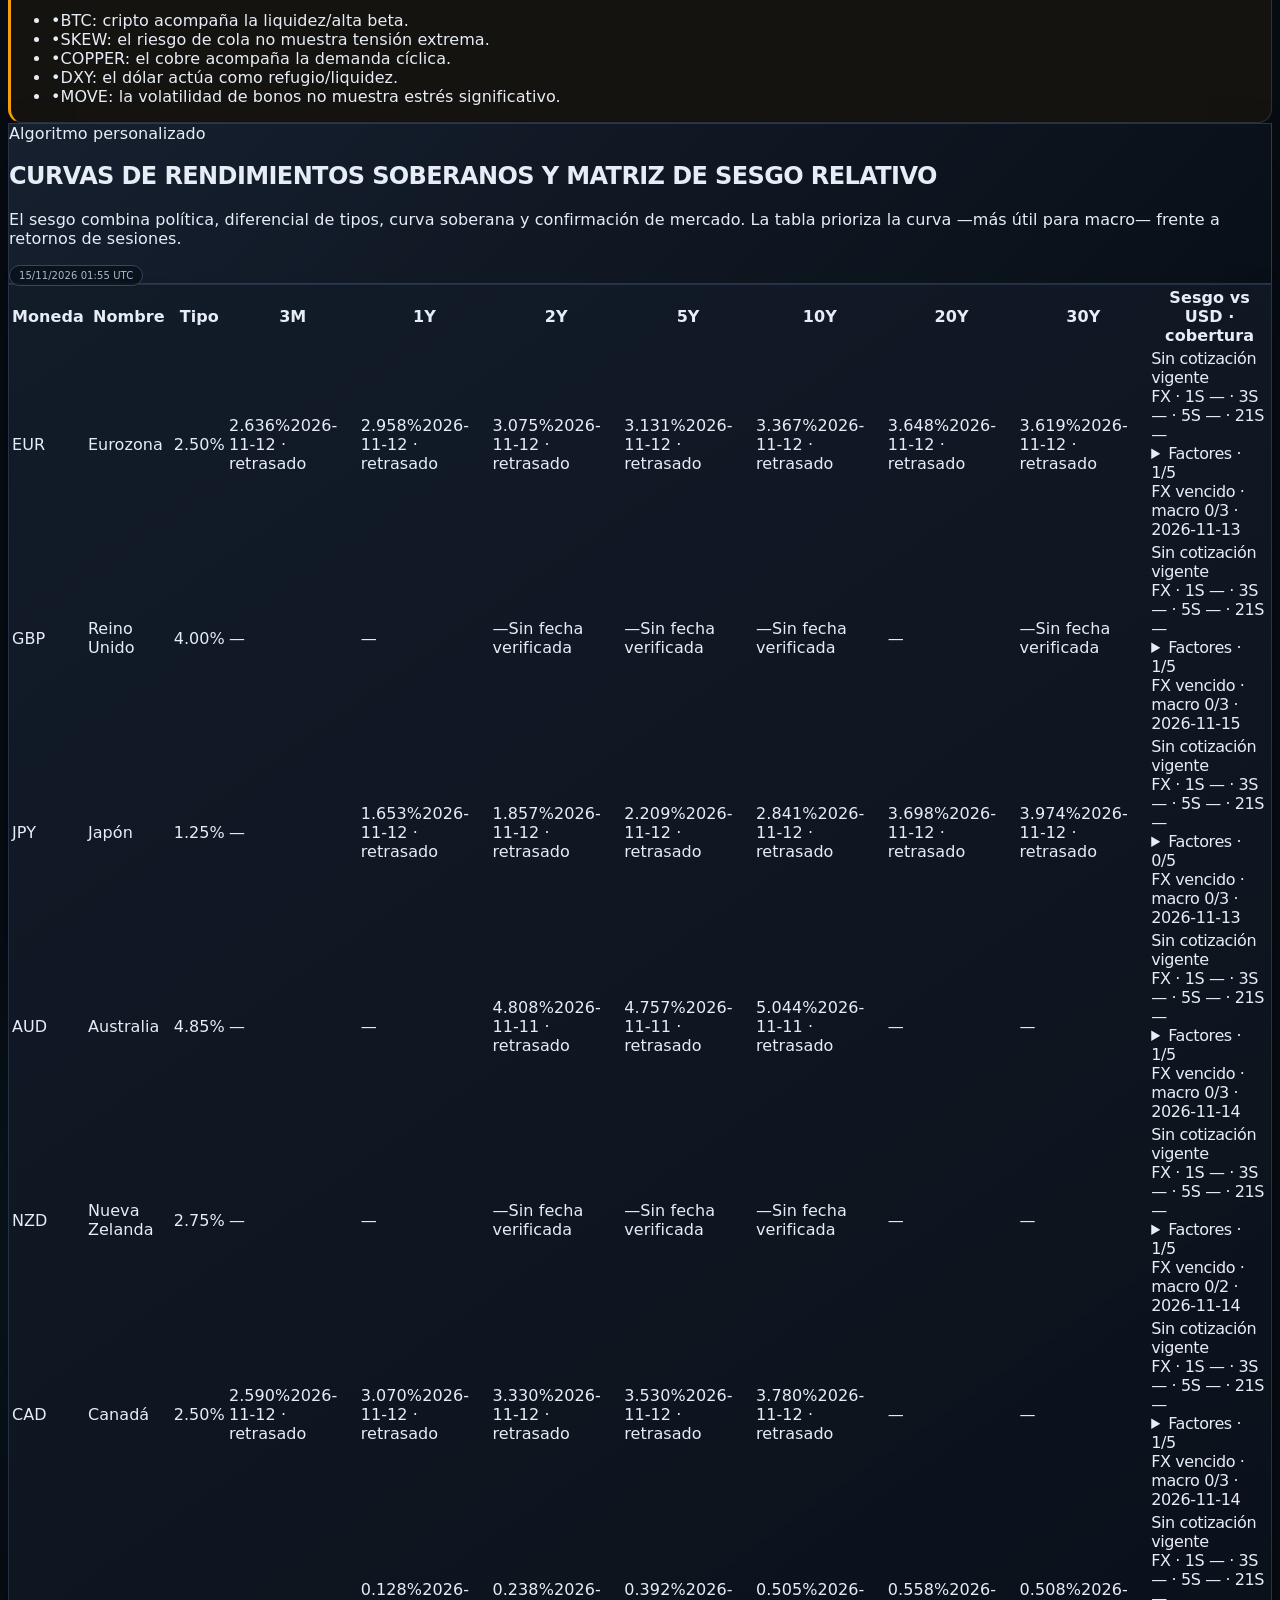
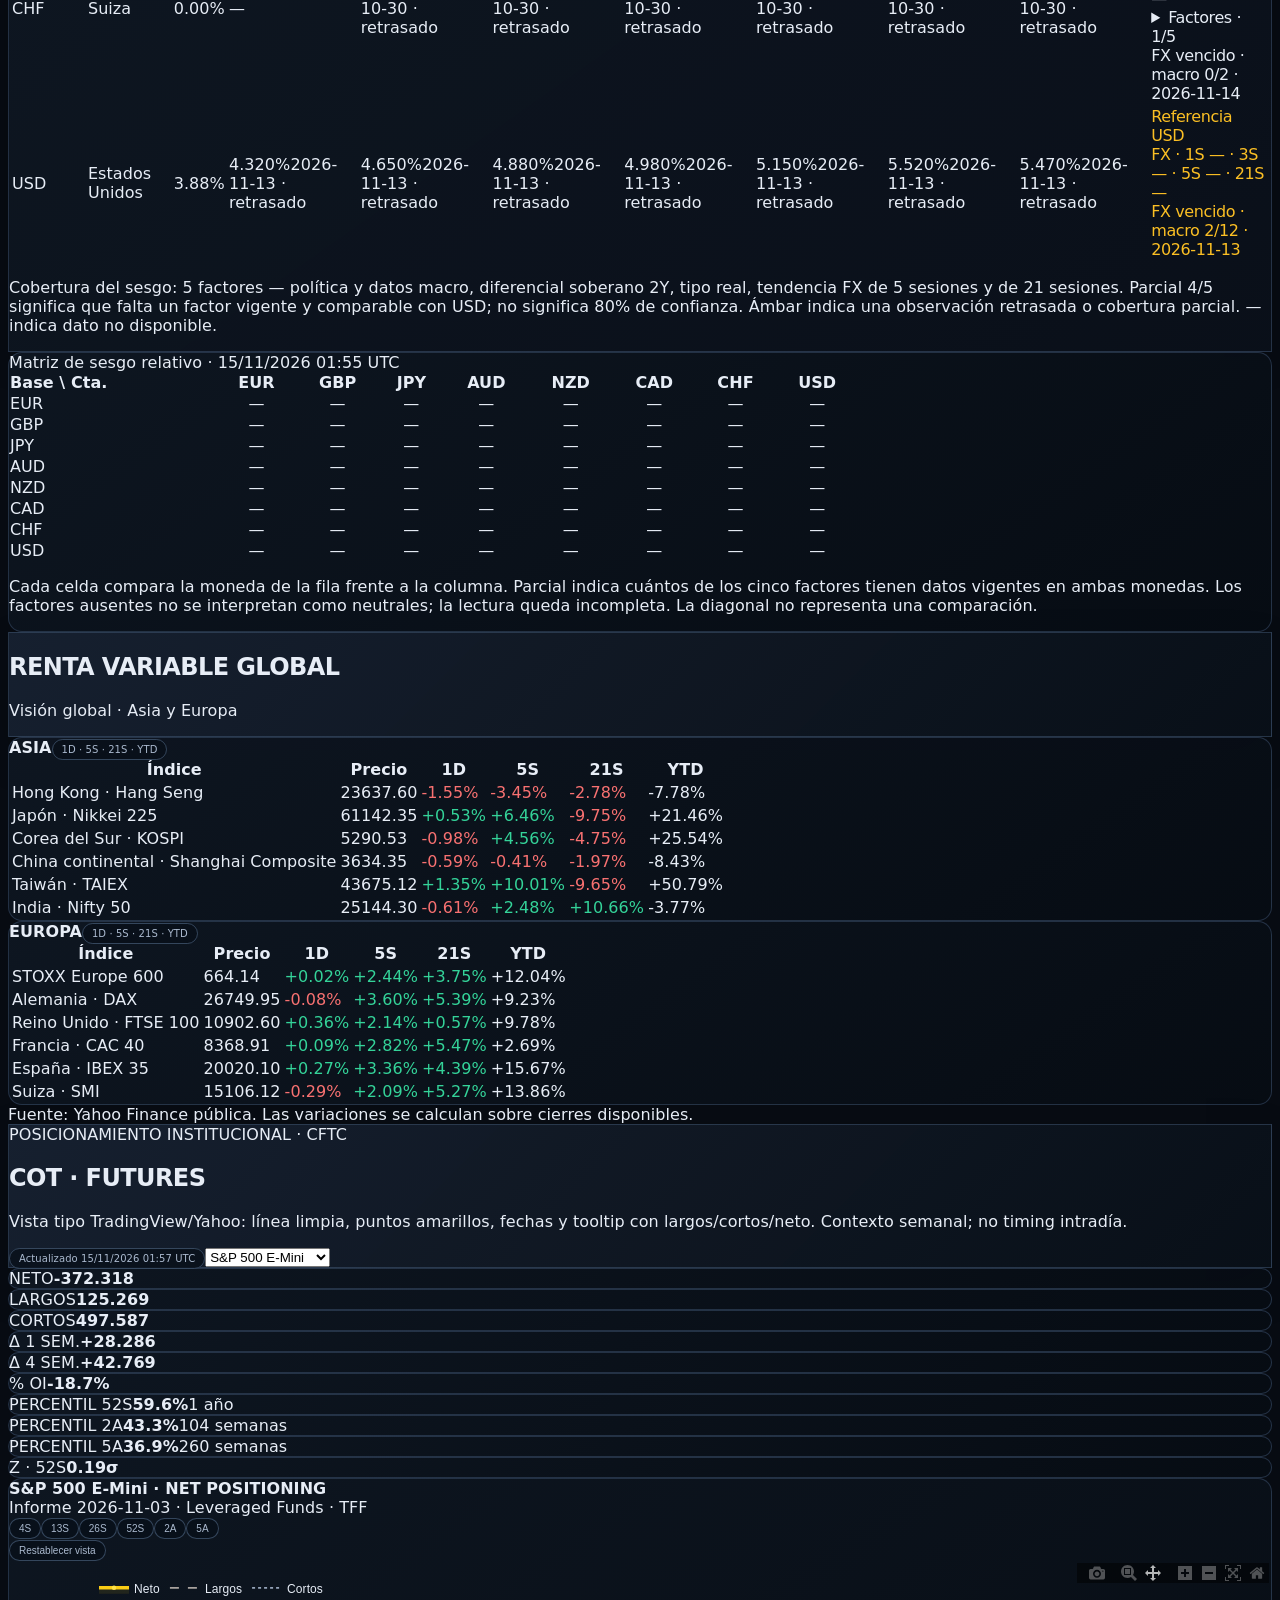
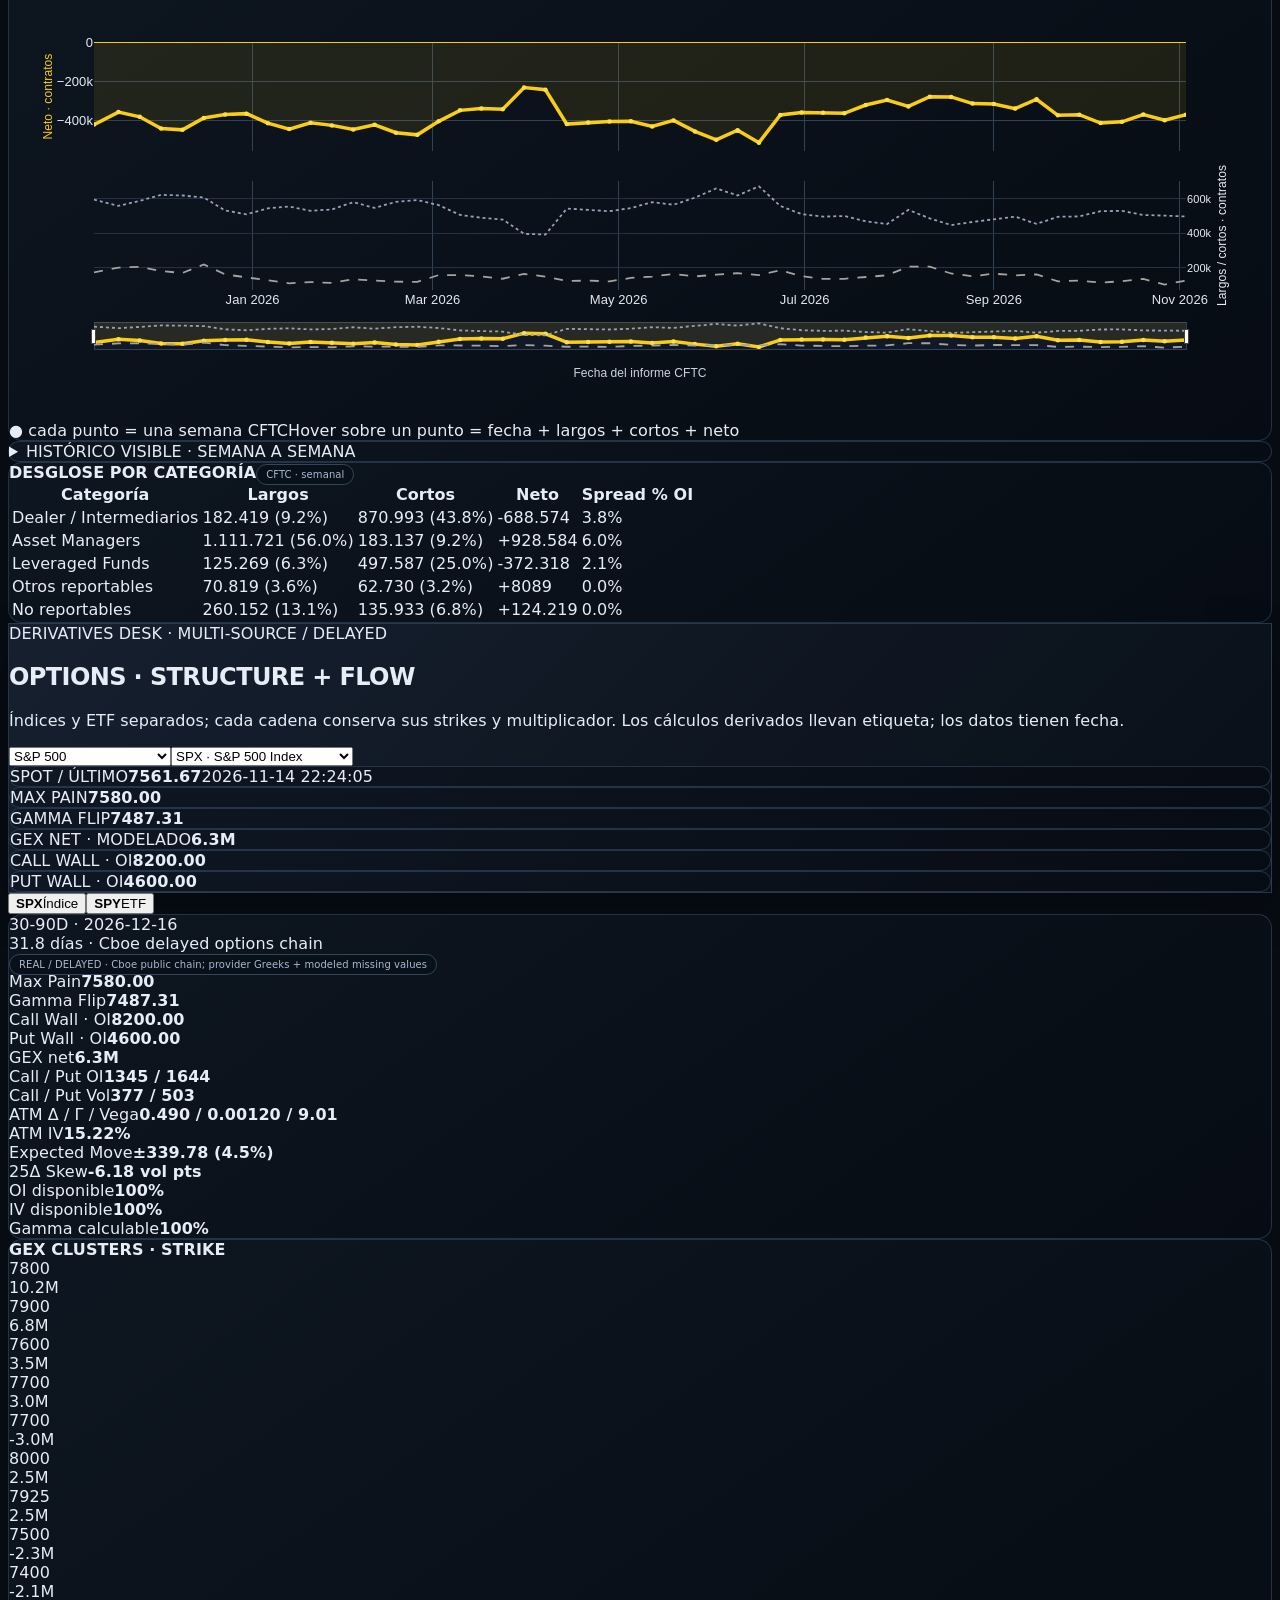
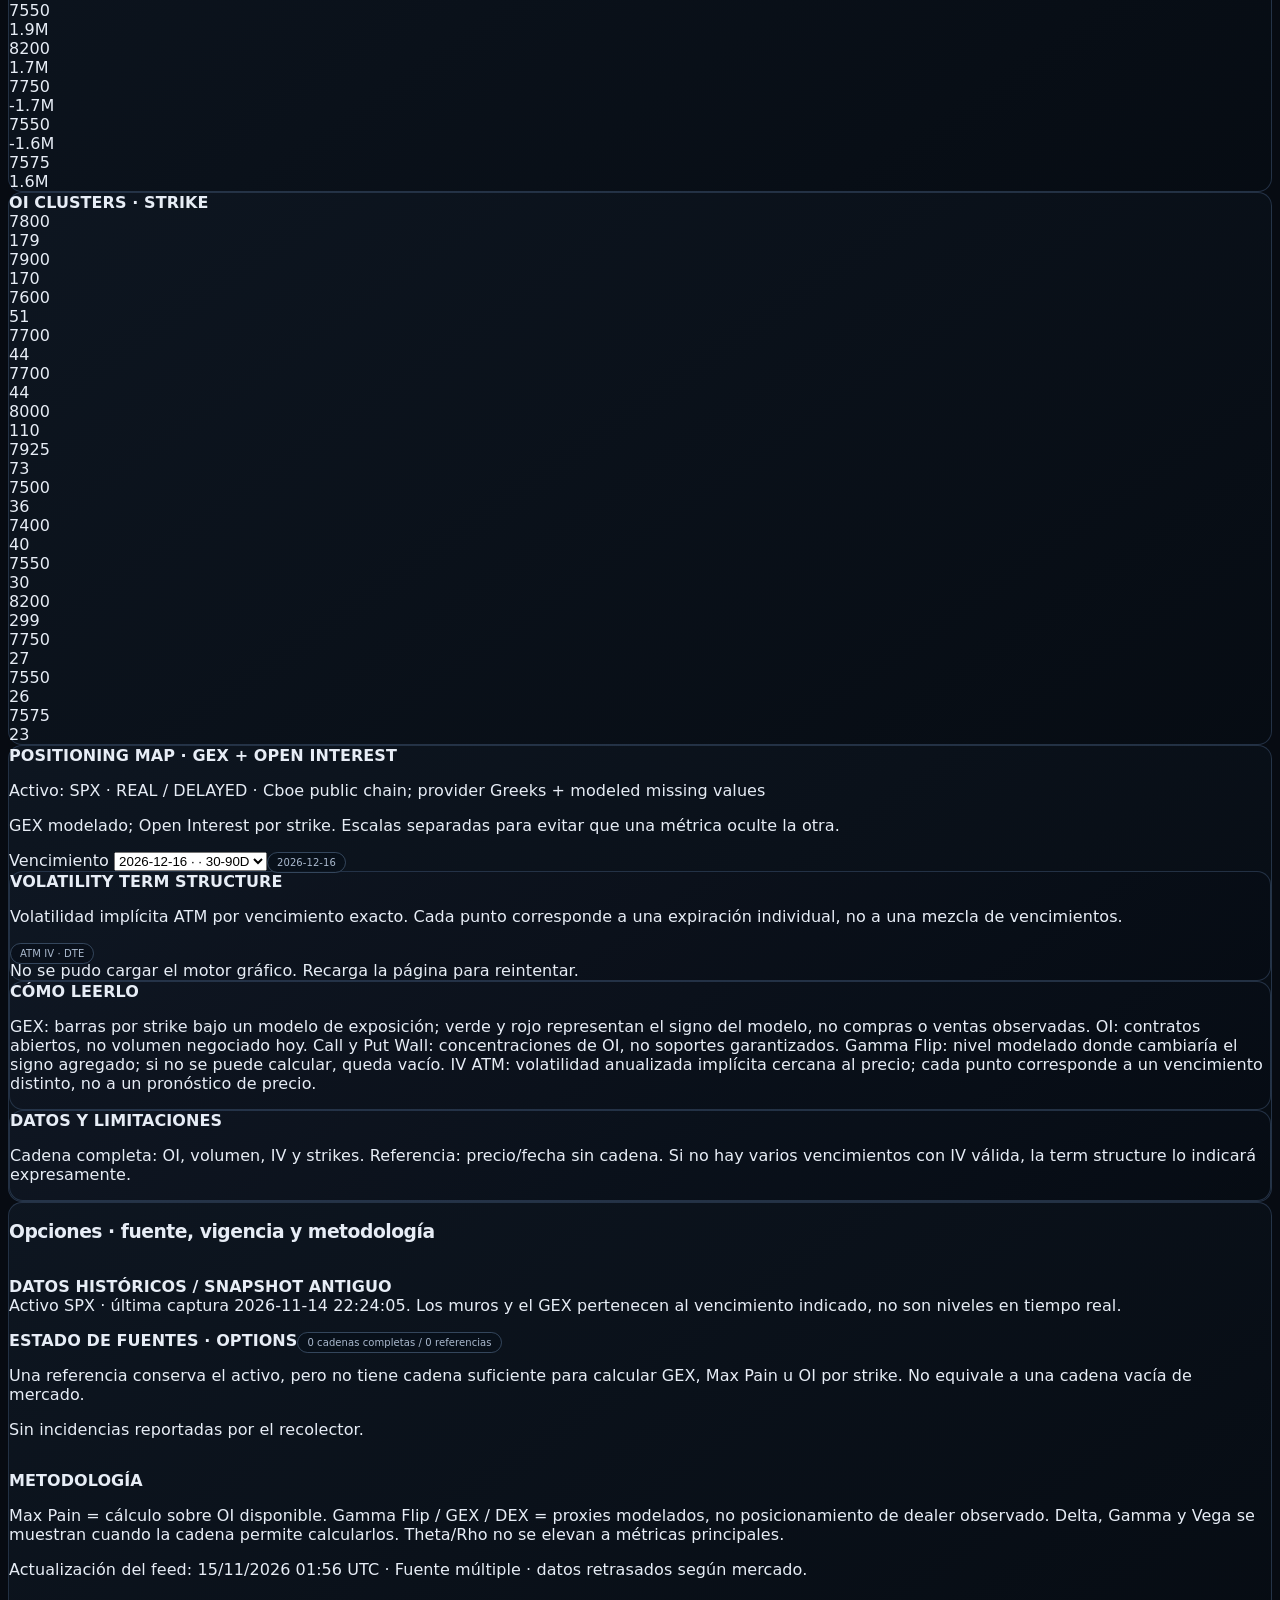
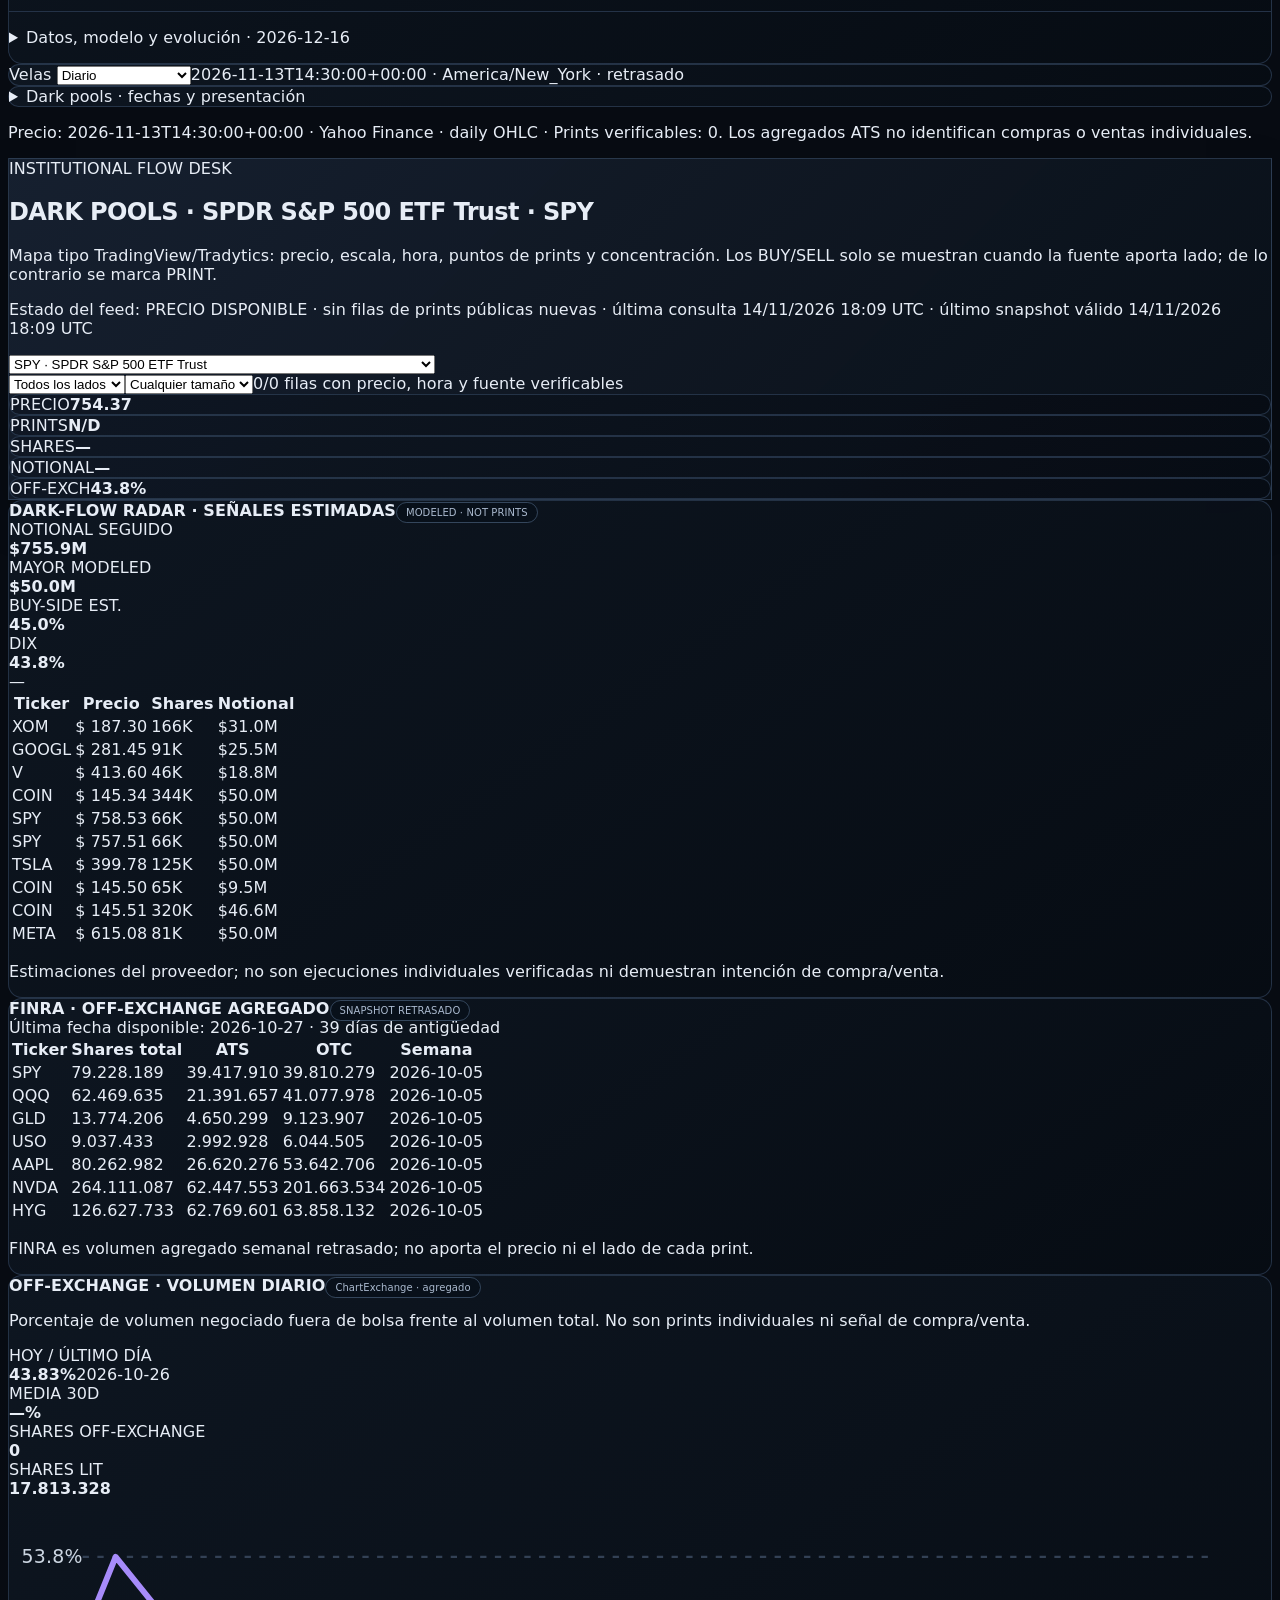
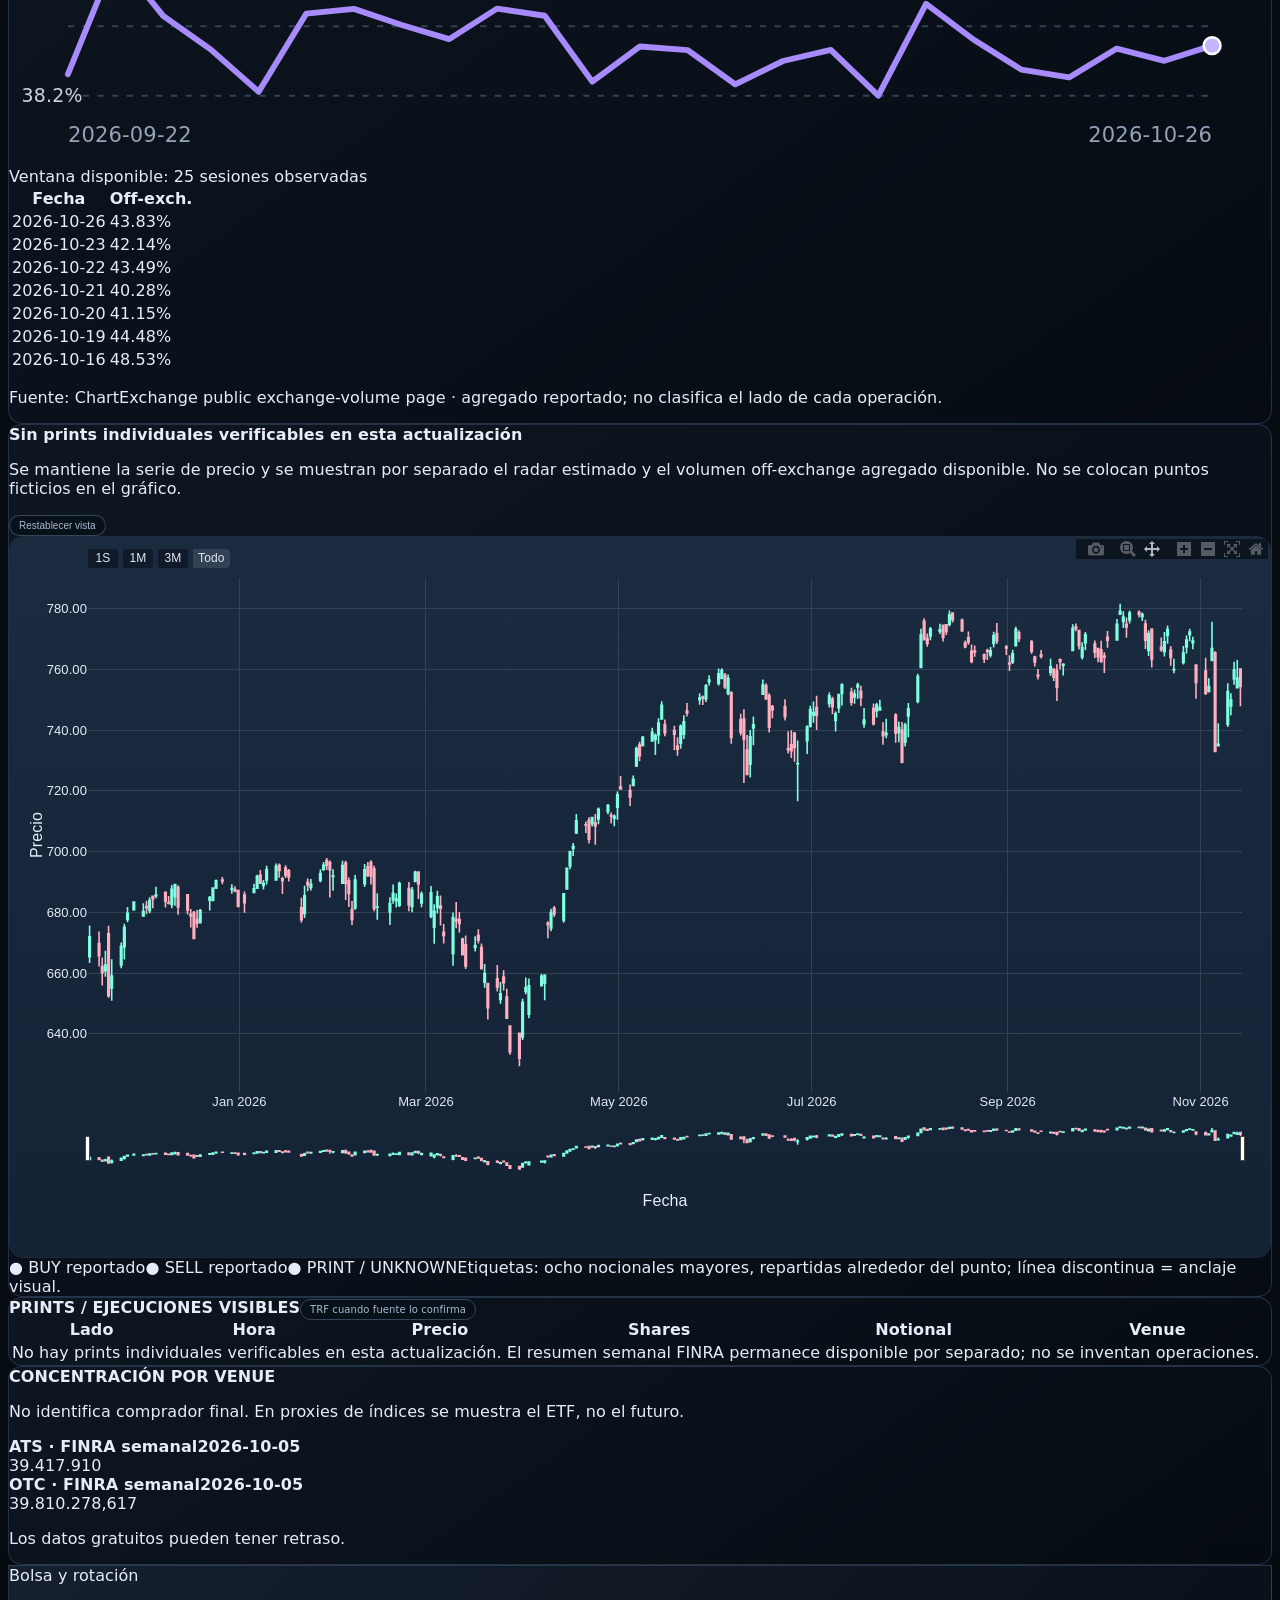
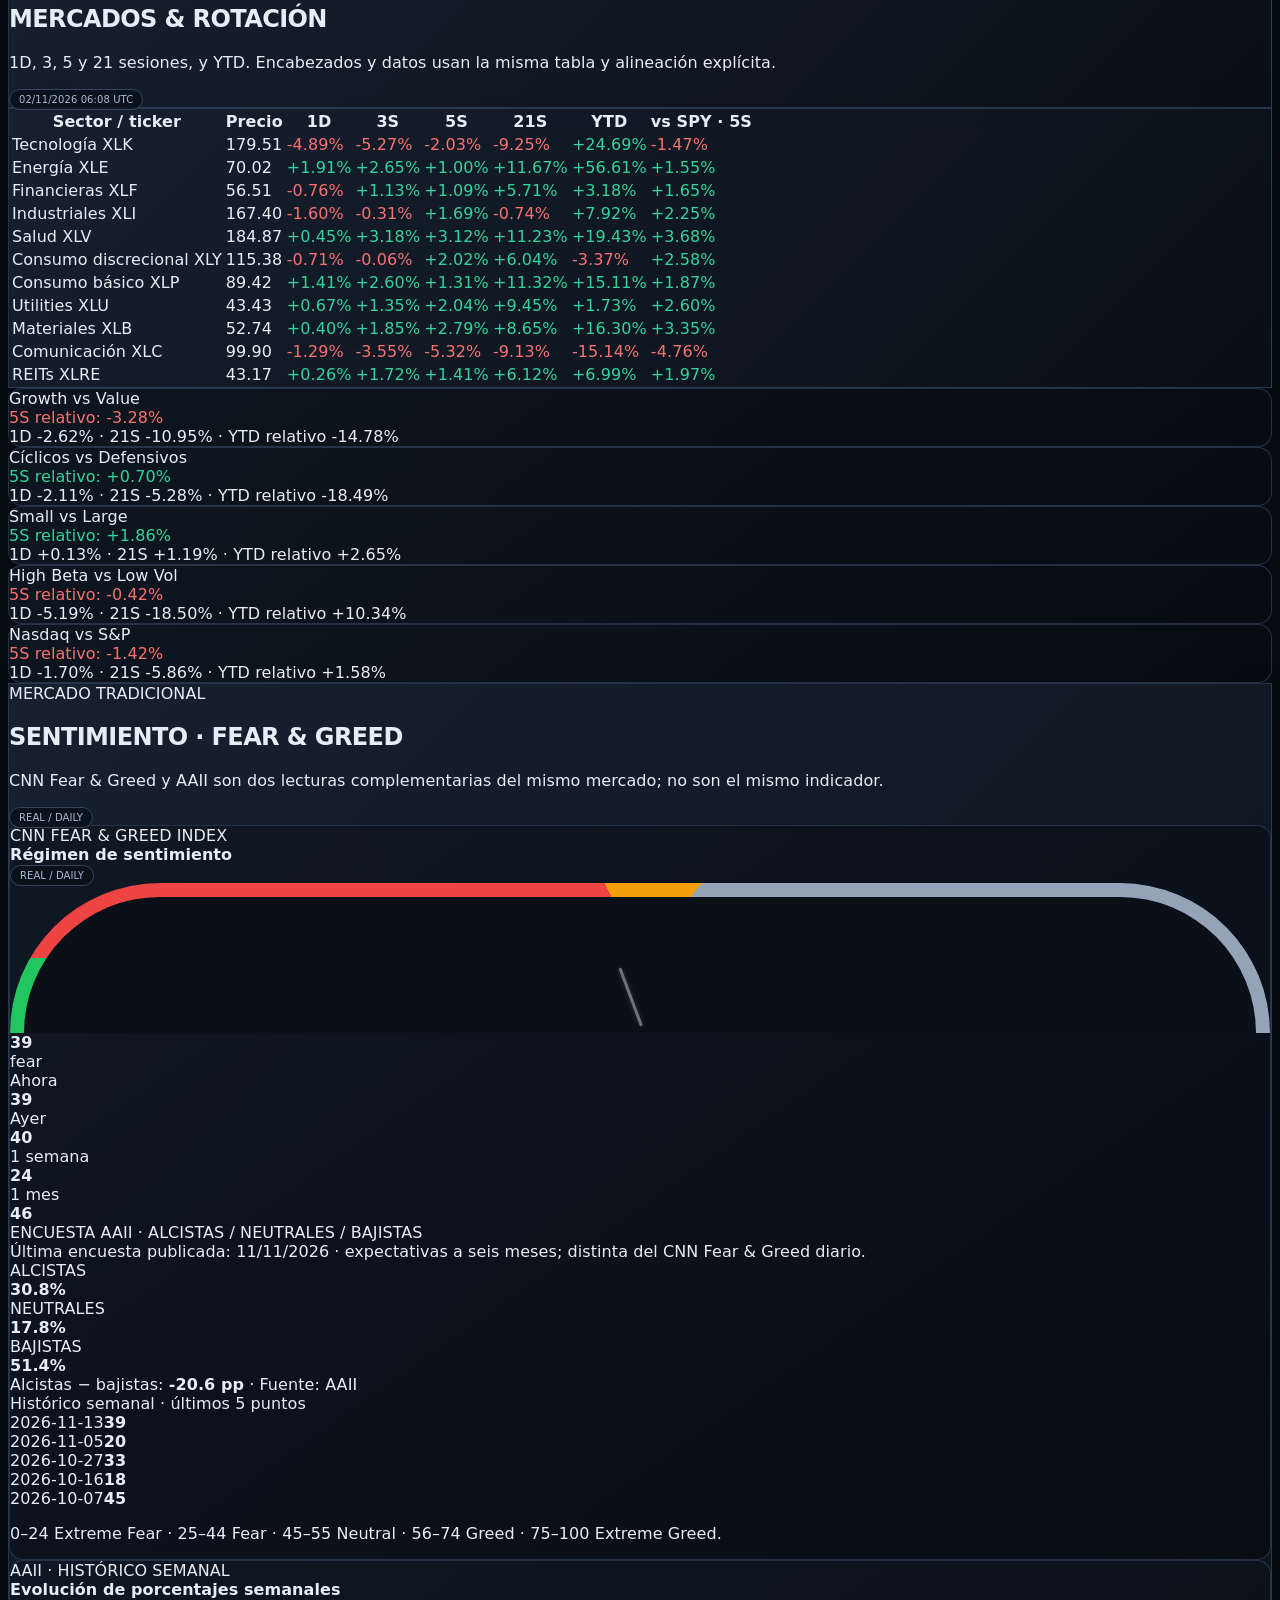
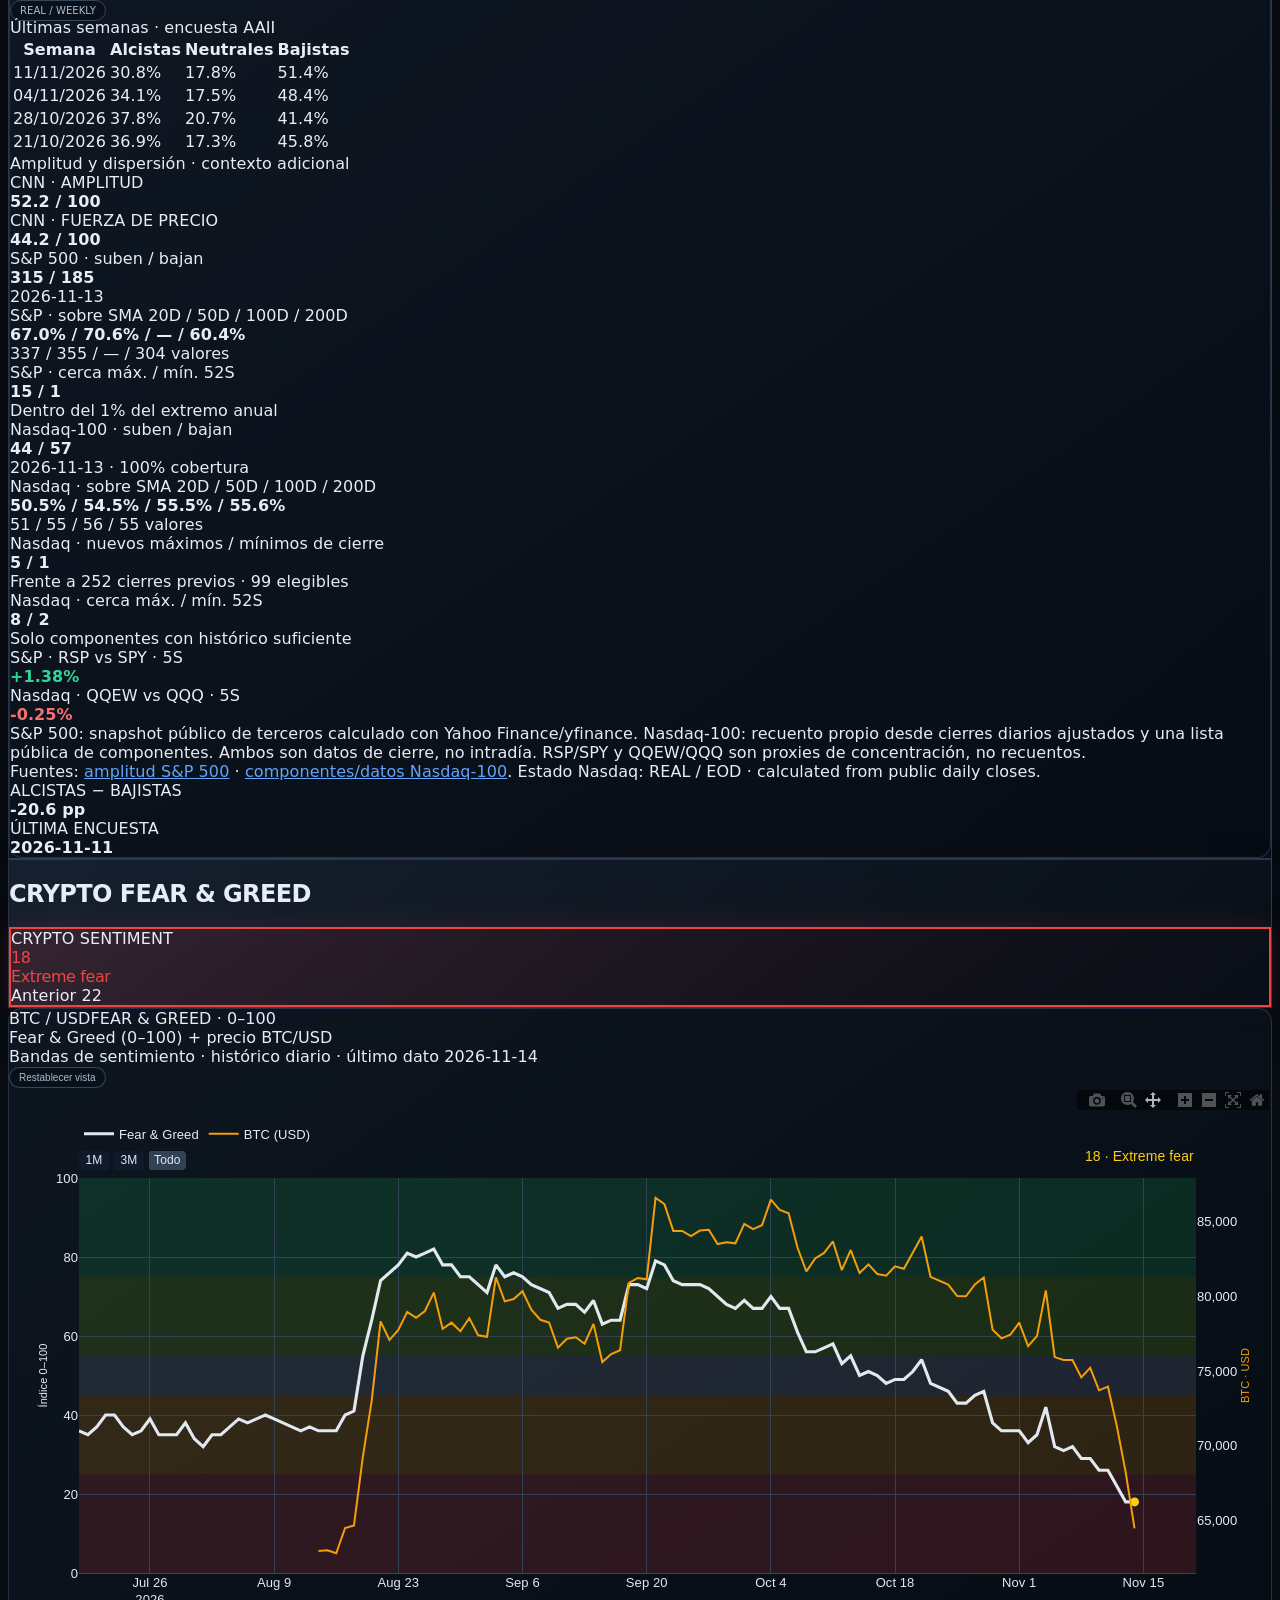
==== commit 27117fb7: "feat: habilita actualización manual de fuentes y aclara cobertura FX" ====
--- a/claude-preview.html
+++ b/claude-preview.html
@@ -100,6 +100,7 @@
                 <button onclick="manualRefresh()" title="Descarga la última publicación. No ejecuta los proveedores ni garantiza datos en tiempo real." class="text-xs bg-gray-900 border border-gray-800 text-gray-300 px-3 py-1.5 rounded-full hover:bg-gray-800 transition">
                     <i class="fa-solid fa-rotate mr-1"></i> Cargar última publicación
                 </button>
+                <a href="https://github.com/brutodeibit/Macro-terminal/actions/workflows/update-preview.yml" target="_blank" rel="noopener" title="Abre GitHub: pulsa Run workflow para consultar las fuentes y publicar un nuevo feed. Requiere tu sesión de GitHub. Después carga la última publicación." class="text-xs bg-gray-900 border border-blue-900/60 text-blue-300 px-3 py-1.5 rounded-full hover:bg-gray-800 transition">Actualizar fuentes · GitHub ↗</a>
                 <a href="statistical-monitor.html" class="text-xs bg-gray-900 border border-blue-900/60 text-blue-300 px-3 py-1.5 rounded-full hover:bg-gray-800 transition">
                     <i class="fa-solid fa-chart-column mr-1"></i> Monitor estadístico
                 </a>
@@ -1454,7 +1455,7 @@
             const codes=['EUR','GBP','JPY','AUD','NZD','CAD','CHF','USD'];
             const heads=codes.map(c=>`<th class="py-2 px-2 text-[10px] text-gray-500">${c}</th>`).join('');
             const matrix=fx.matrix.map(r=>`<tr><td class="py-2 px-2 text-xs font-bold text-white">${r.base}</td>${r.cols.map((v,i)=>`<td title="${v===null?'Sin comparación vigente':(r.coverage[i]+' de 5 factores compartidos vigentes')}" class="py-2 px-2 text-xs ${v===null?'text-gray-500':fxBiasClass(v)}">${v===null?'—':fxBiasLabel(v).replace('Levemente ','L. ')}${v!==null&&r.coverage[i]<5?'<span class="block text-[10px] text-gray-400">Parcial · '+r.coverage[i]+'/5</span>':''}</td>`).join('')}</tr>`).join('');
-            return `<section id="sec-fx" class="space-y-4"><div class="glass rounded-2xl p-5"><div class="flex items-center justify-between gap-3"><div><div class="text-[10px] uppercase tracking-wider text-gray-500">Algoritmo personalizado</div><h2 class="text-xl font-black text-white mt-1">MATRIZ RELATIVA DE SESGO DE DIVISAS</h2><p class="text-sm text-gray-400 mt-1 max-w-4xl">El sesgo combina política, diferencial de tipos, curva soberana y confirmación de mercado. La tabla prioriza la curva —más útil para macro— frente a retornos de sesiones.</p></div><span class="mini-pill">${esc(fx.updated)}</span></div></div><div class="card rounded-2xl p-4 overflow-x-auto"><table class="w-full min-w-[1000px]"><thead><tr class="border-b border-gray-800"><th class="py-2 px-3 text-left text-[10px] text-gray-500">Moneda</th><th class="py-2 px-3 text-left text-[10px] text-gray-500">Nombre</th><th class="py-2 px-3 text-left text-[10px] text-gray-500">Tipo</th><th class="py-2 px-3 text-left text-[10px] text-gray-500">3M</th><th class="py-2 px-3 text-left text-[10px] text-gray-500">1Y</th><th class="py-2 px-3 text-left text-[10px] text-gray-500">2Y</th><th class="py-2 px-3 text-left text-[10px] text-gray-500">5Y</th><th class="py-2 px-3 text-left text-[10px] text-gray-500">10Y</th><th class="py-2 px-3 text-left text-[10px] text-gray-500">20Y</th><th class="py-2 px-3 text-left text-[10px] text-gray-500">30Y</th><th class="py-2 px-3 text-left text-[10px] text-gray-500">Sesgo vs USD · cobertura</th></tr></thead><tbody>${rows}</tbody></table></div><div class="metric rounded-xl p-4 overflow-x-auto"><div class="text-[10px] uppercase tracking-wider text-gray-500 mb-3">Matriz de sesgo relativo · ${esc(fx.updated)}</div><table class="w-full fx-matrix"><thead><tr><th class="py-2 px-2 text-left text-[10px] text-gray-600">Base \\ Cta.</th>${heads}</tr></thead><tbody>${matrix}</tbody></table></div></section>`;
+            return `<section id="sec-fx" class="space-y-4"><div class="glass rounded-2xl p-5"><div class="flex items-center justify-between gap-3"><div><div class="text-[10px] uppercase tracking-wider text-gray-500">Algoritmo personalizado</div><h2 class="text-xl font-black text-white mt-1">CURVAS DE RENDIMIENTOS SOBERANOS Y MATRIZ DE SESGO RELATIVO</h2><p class="text-sm text-gray-400 mt-1 max-w-4xl">El sesgo combina política, diferencial de tipos, curva soberana y confirmación de mercado. La tabla prioriza la curva —más útil para macro— frente a retornos de sesiones.</p></div><span class="mini-pill">${esc(fx.updated)}</span></div></div><div class="card rounded-2xl p-4 overflow-x-auto"><table class="w-full min-w-[1000px]"><thead><tr class="border-b border-gray-800"><th class="py-2 px-3 text-left text-[10px] text-gray-500">Moneda</th><th class="py-2 px-3 text-left text-[10px] text-gray-500">Nombre</th><th class="py-2 px-3 text-left text-[10px] text-gray-500">Tipo</th><th class="py-2 px-3 text-left text-[10px] text-gray-500">3M</th><th class="py-2 px-3 text-left text-[10px] text-gray-500">1Y</th><th class="py-2 px-3 text-left text-[10px] text-gray-500">2Y</th><th class="py-2 px-3 text-left text-[10px] text-gray-500">5Y</th><th class="py-2 px-3 text-left text-[10px] text-gray-500">10Y</th><th class="py-2 px-3 text-left text-[10px] text-gray-500">20Y</th><th class="py-2 px-3 text-left text-[10px] text-gray-500">30Y</th><th class="py-2 px-3 text-left text-[10px] text-gray-500">Sesgo vs USD · cobertura</th></tr></thead><tbody>${rows}</tbody></table><p class="text-xs text-gray-300 mt-4">Cobertura del sesgo: 5 factores — política y datos macro, diferencial soberano 2Y, tipo real, tendencia FX de 5 sesiones y de 21 sesiones. Parcial 4/5 significa que falta un factor vigente y comparable con USD; no significa 80% de confianza. Ámbar indica una observación retrasada o cobertura parcial. — indica dato no disponible.</p></div><div class="metric rounded-xl p-4 overflow-x-auto"><div class="text-[10px] uppercase tracking-wider text-gray-500 mb-3">Matriz de sesgo relativo · ${esc(fx.updated)}</div><table class="w-full fx-matrix"><thead><tr><th class="py-2 px-2 text-left text-[10px] text-gray-600">Base \\ Cta.</th>${heads}</tr></thead><tbody>${matrix}</tbody></table><p class="text-xs text-gray-300 mt-4">Cada celda compara la moneda de la fila frente a la columna. Parcial indica cuántos de los cinco factores tienen datos vigentes en ambas monedas. Los factores ausentes no se interpretan como neutrales; la lectura queda incompleta. La diagonal no representa una comparación.</p></div></section>`;
         }
         function renderDarkPoolSection(){
  const t=macroDatabase.__darkPoolPrints||{assets:{}},assets=t.assets||{},keys=Object.keys(assets),selected=(window.__darkPoolTicker&&assets[window.__darkPoolTicker])?window.__darkPoolTicker:(keys[0]||'SPY');window.__darkPoolTicker=selected;
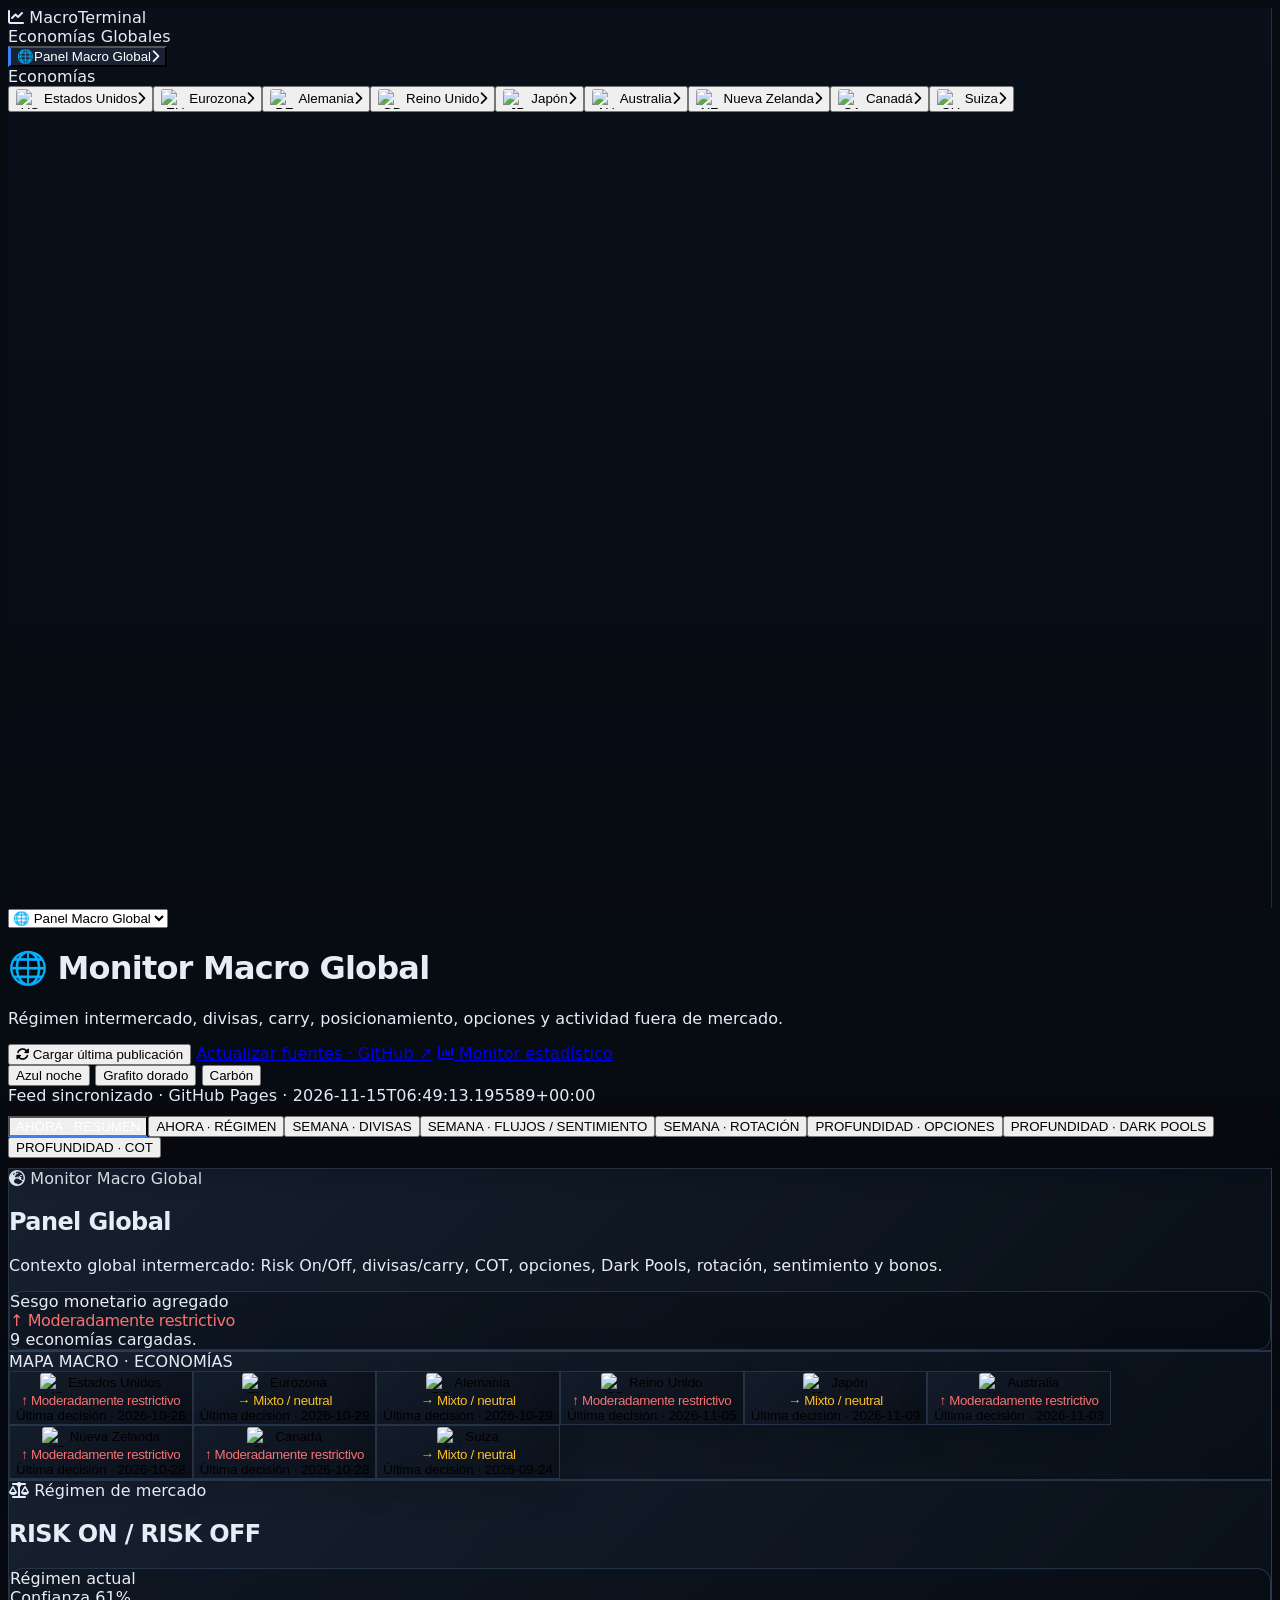
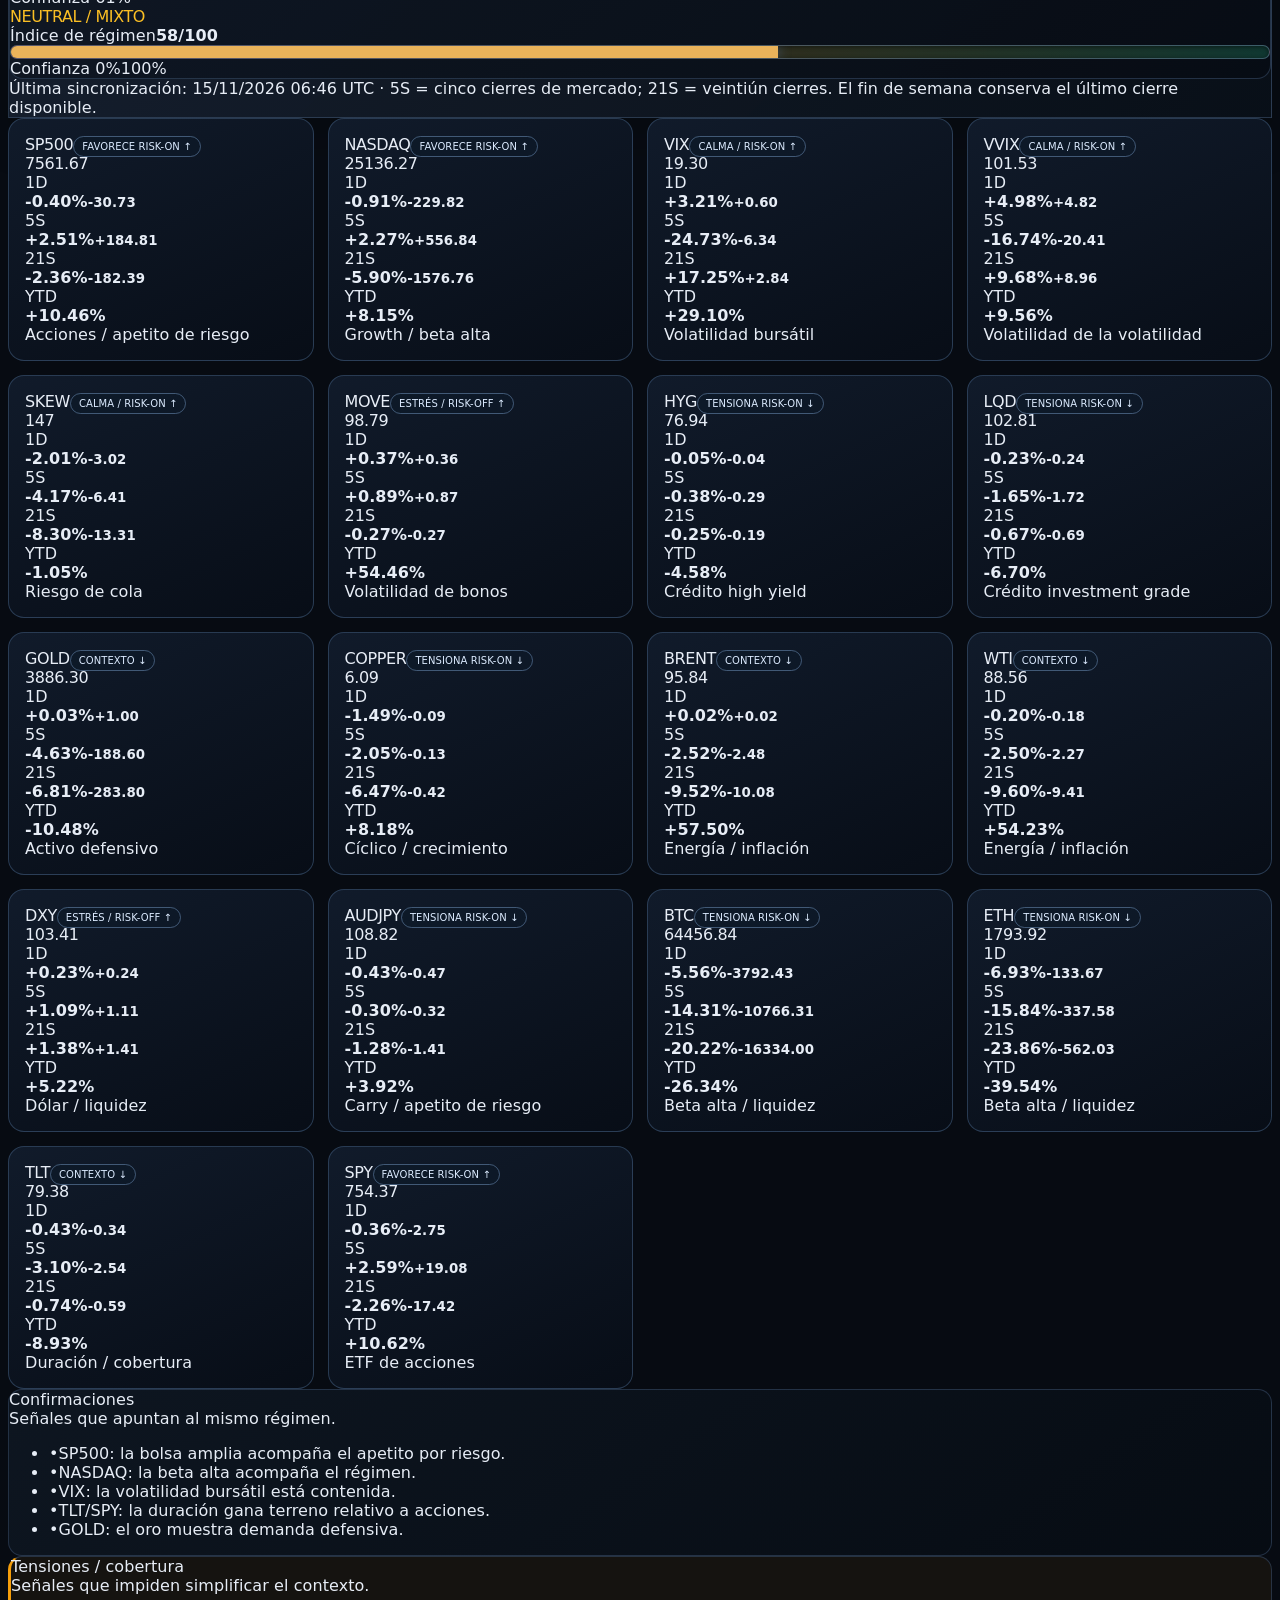
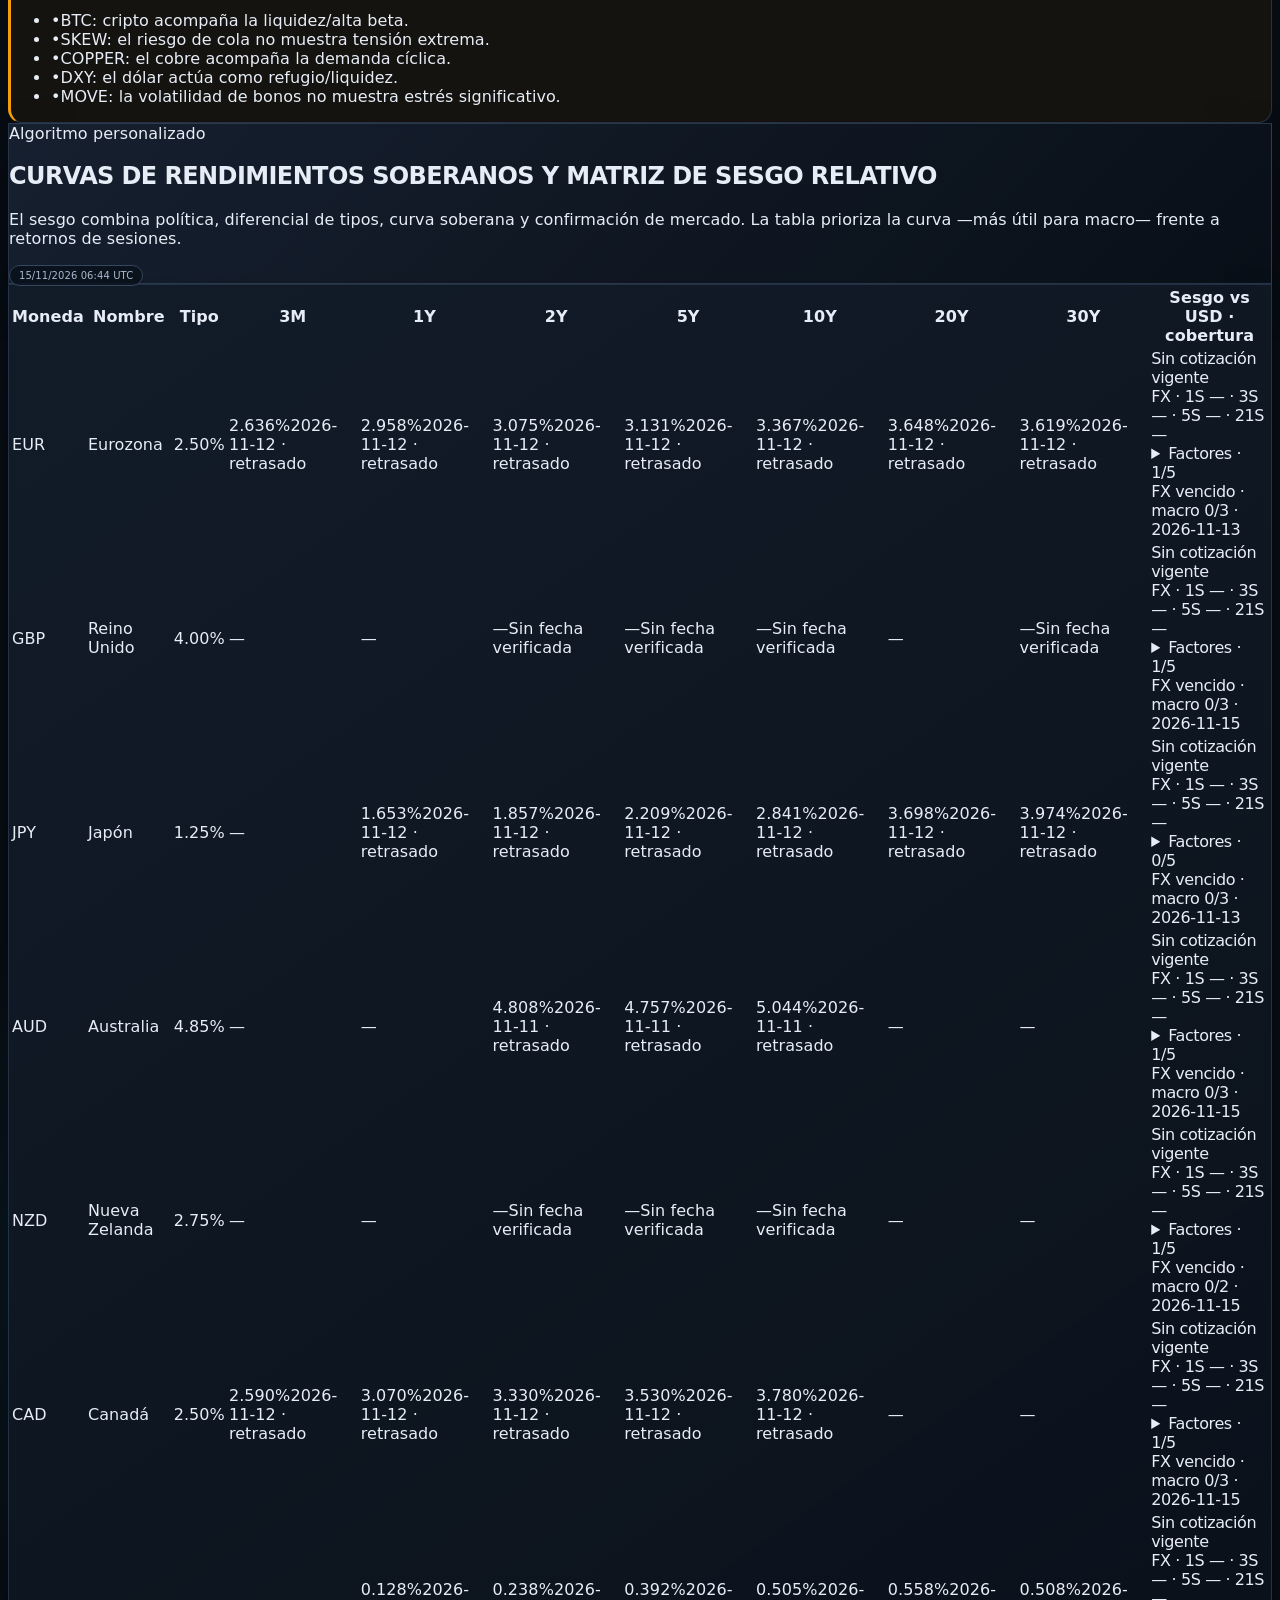
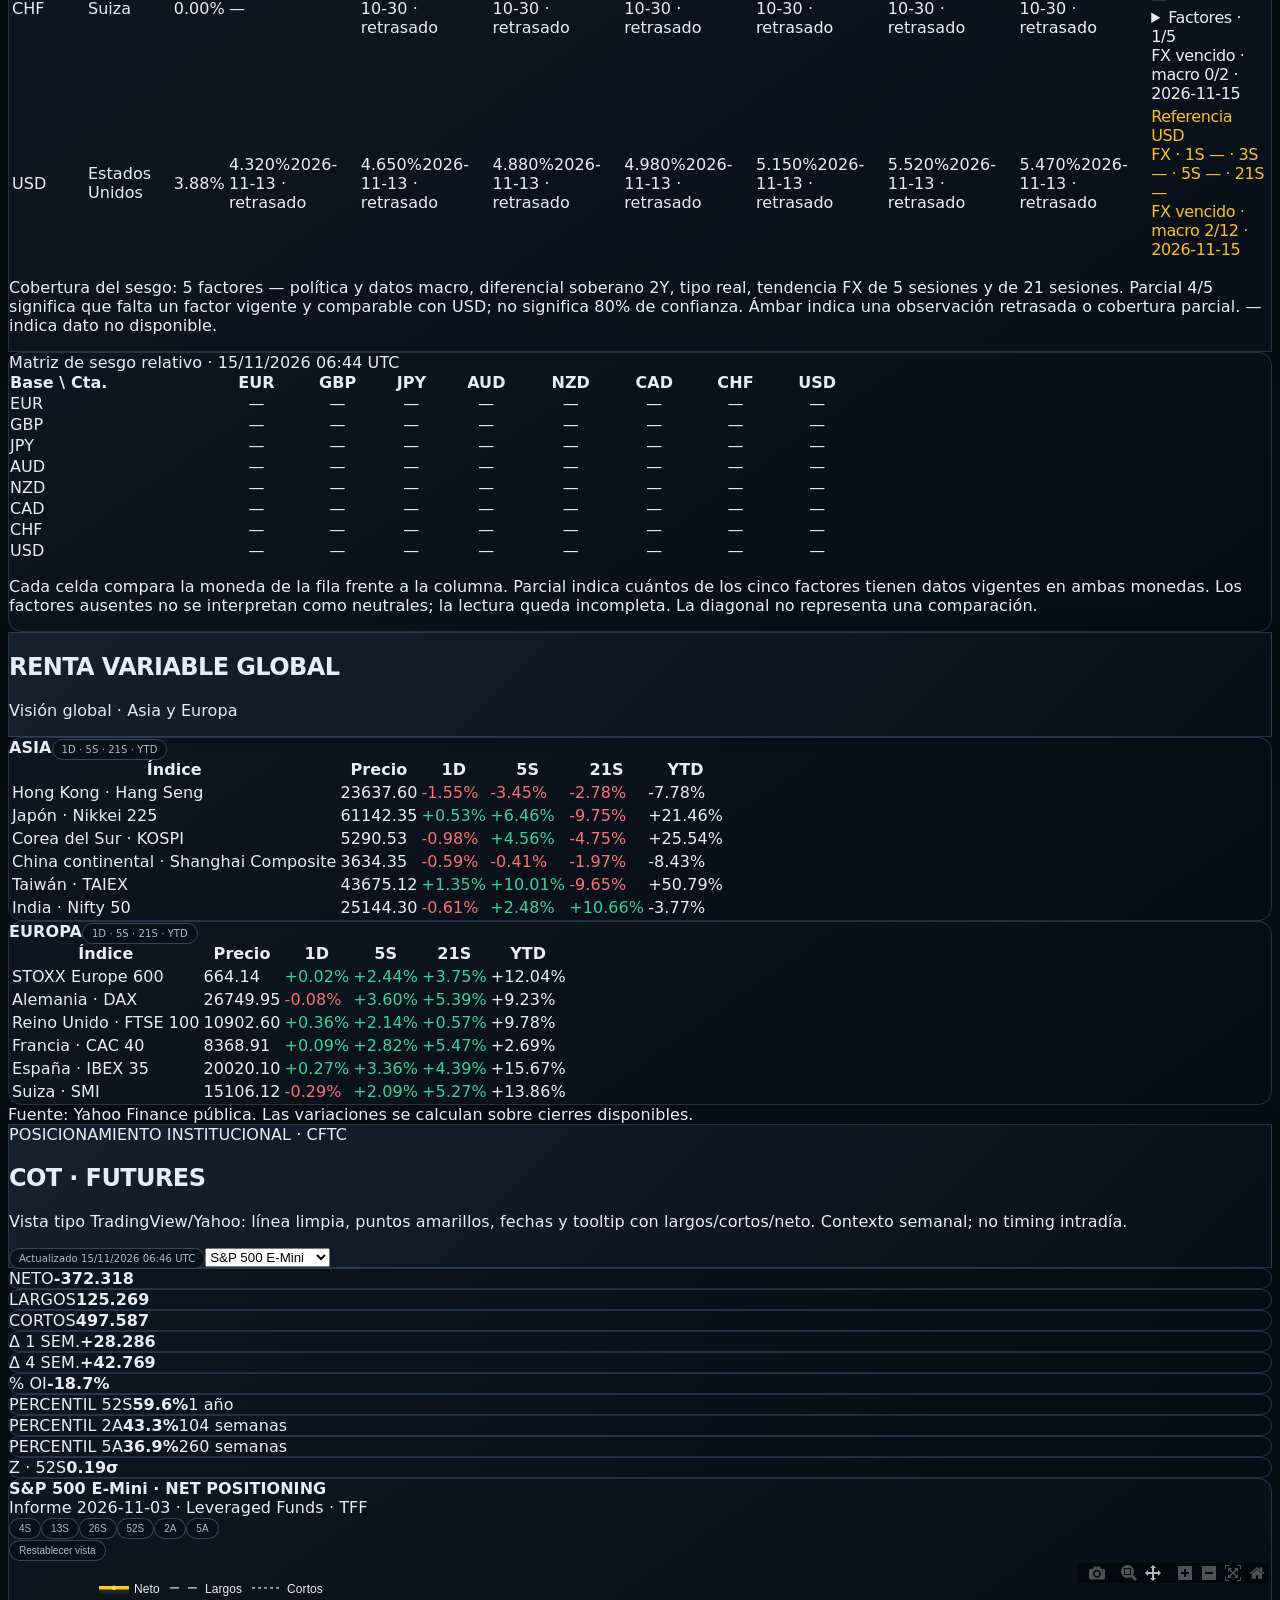
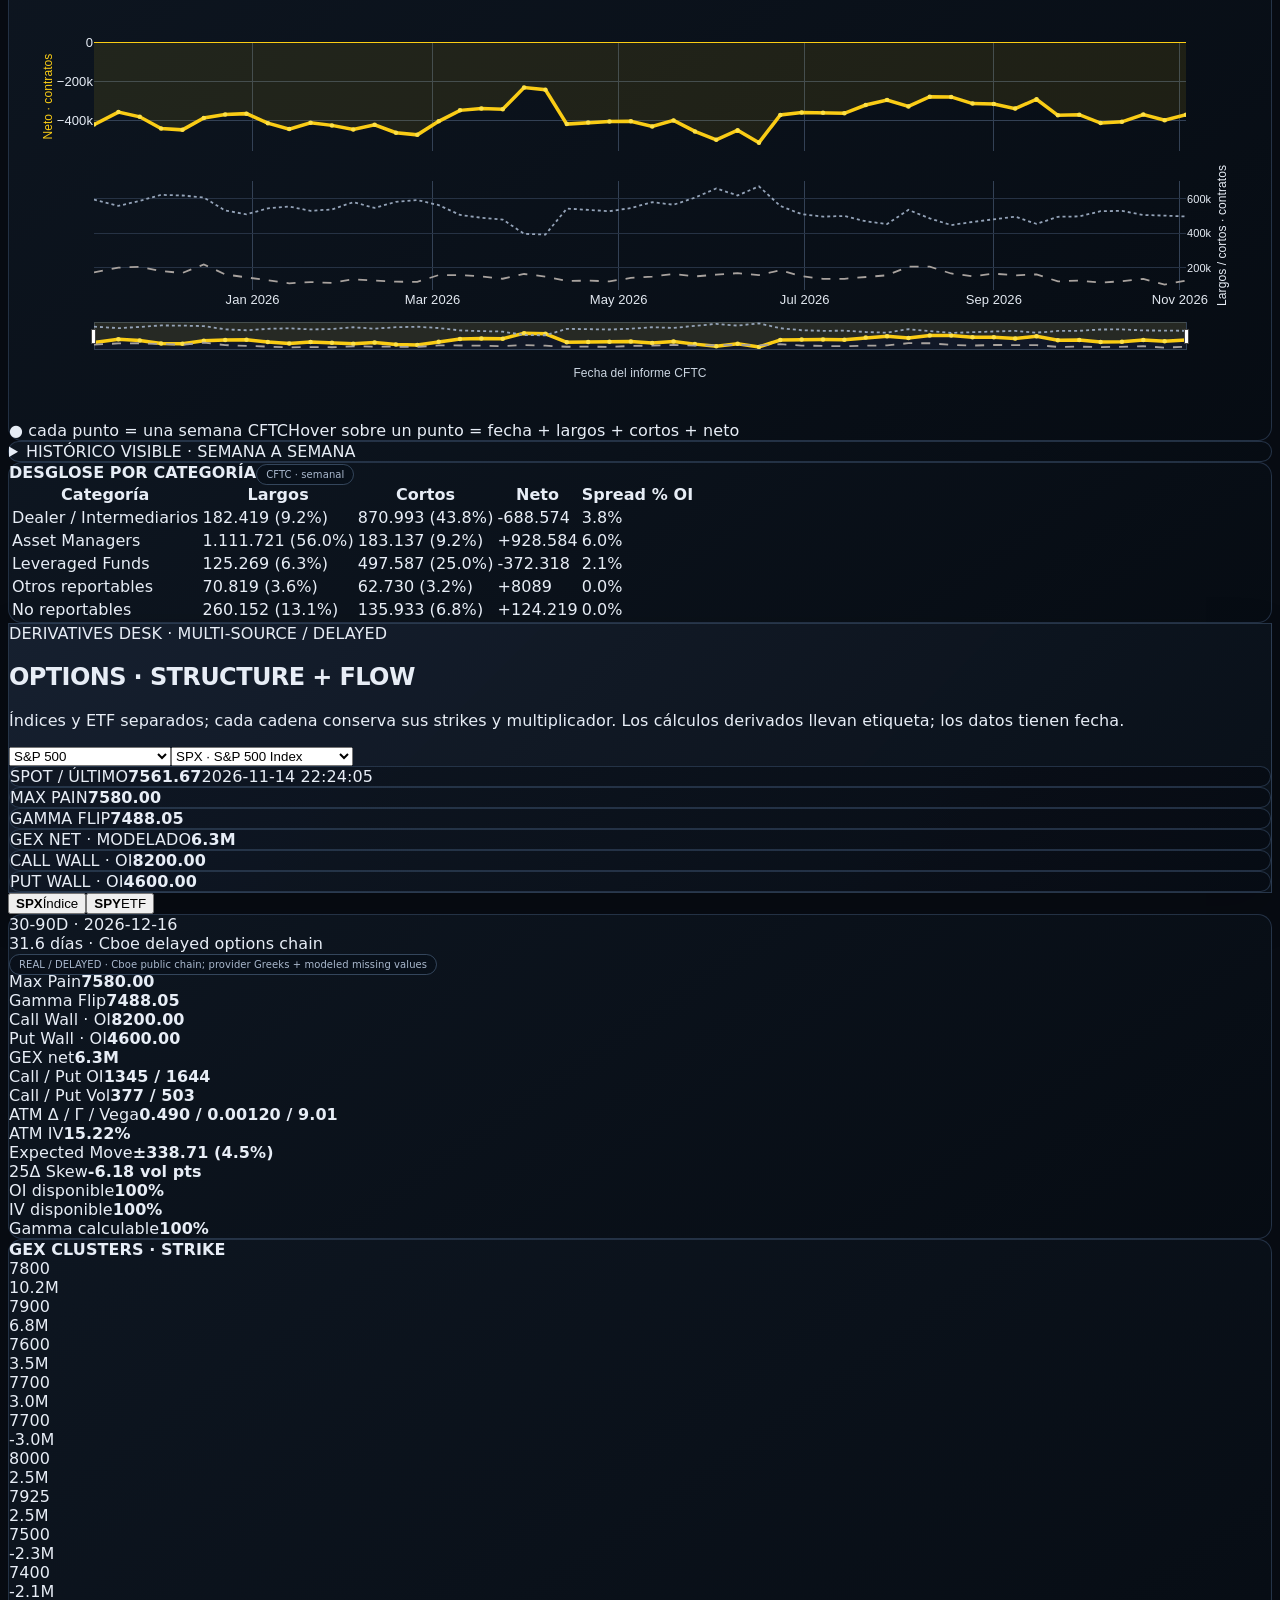
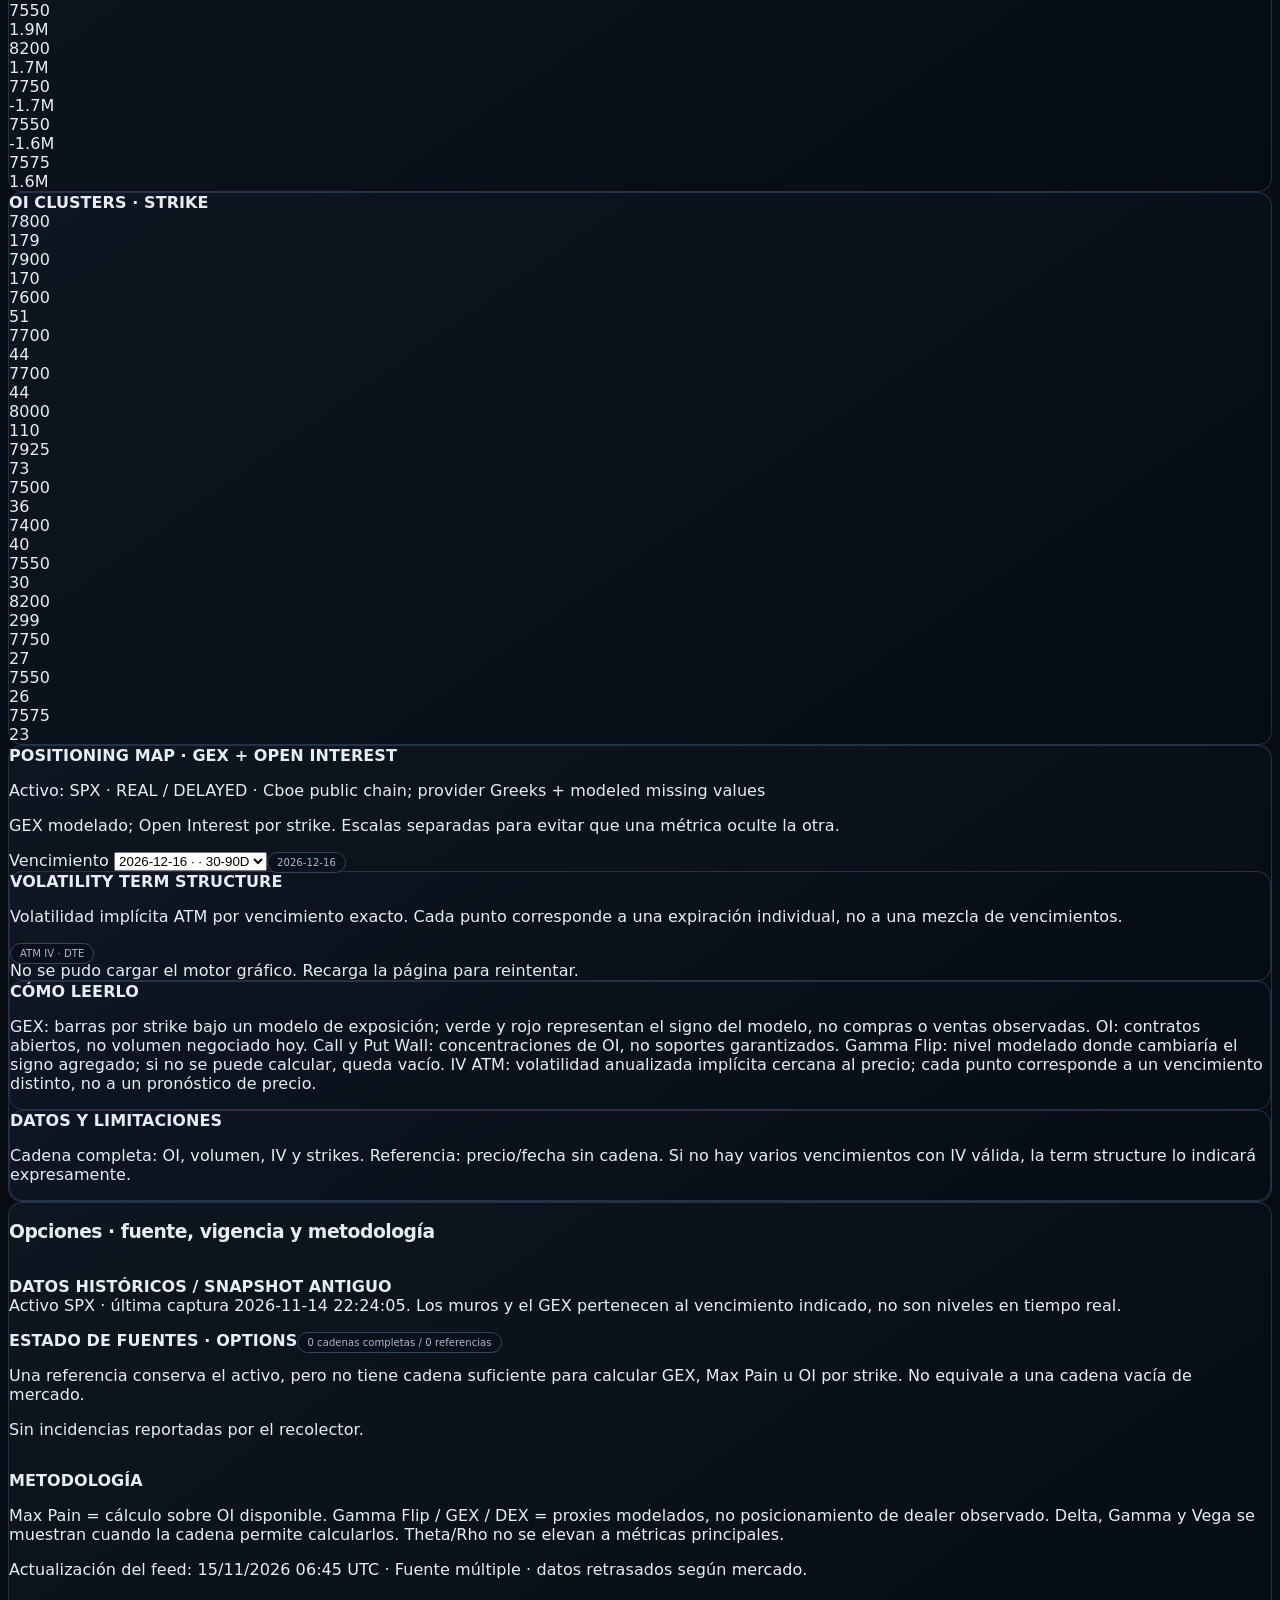
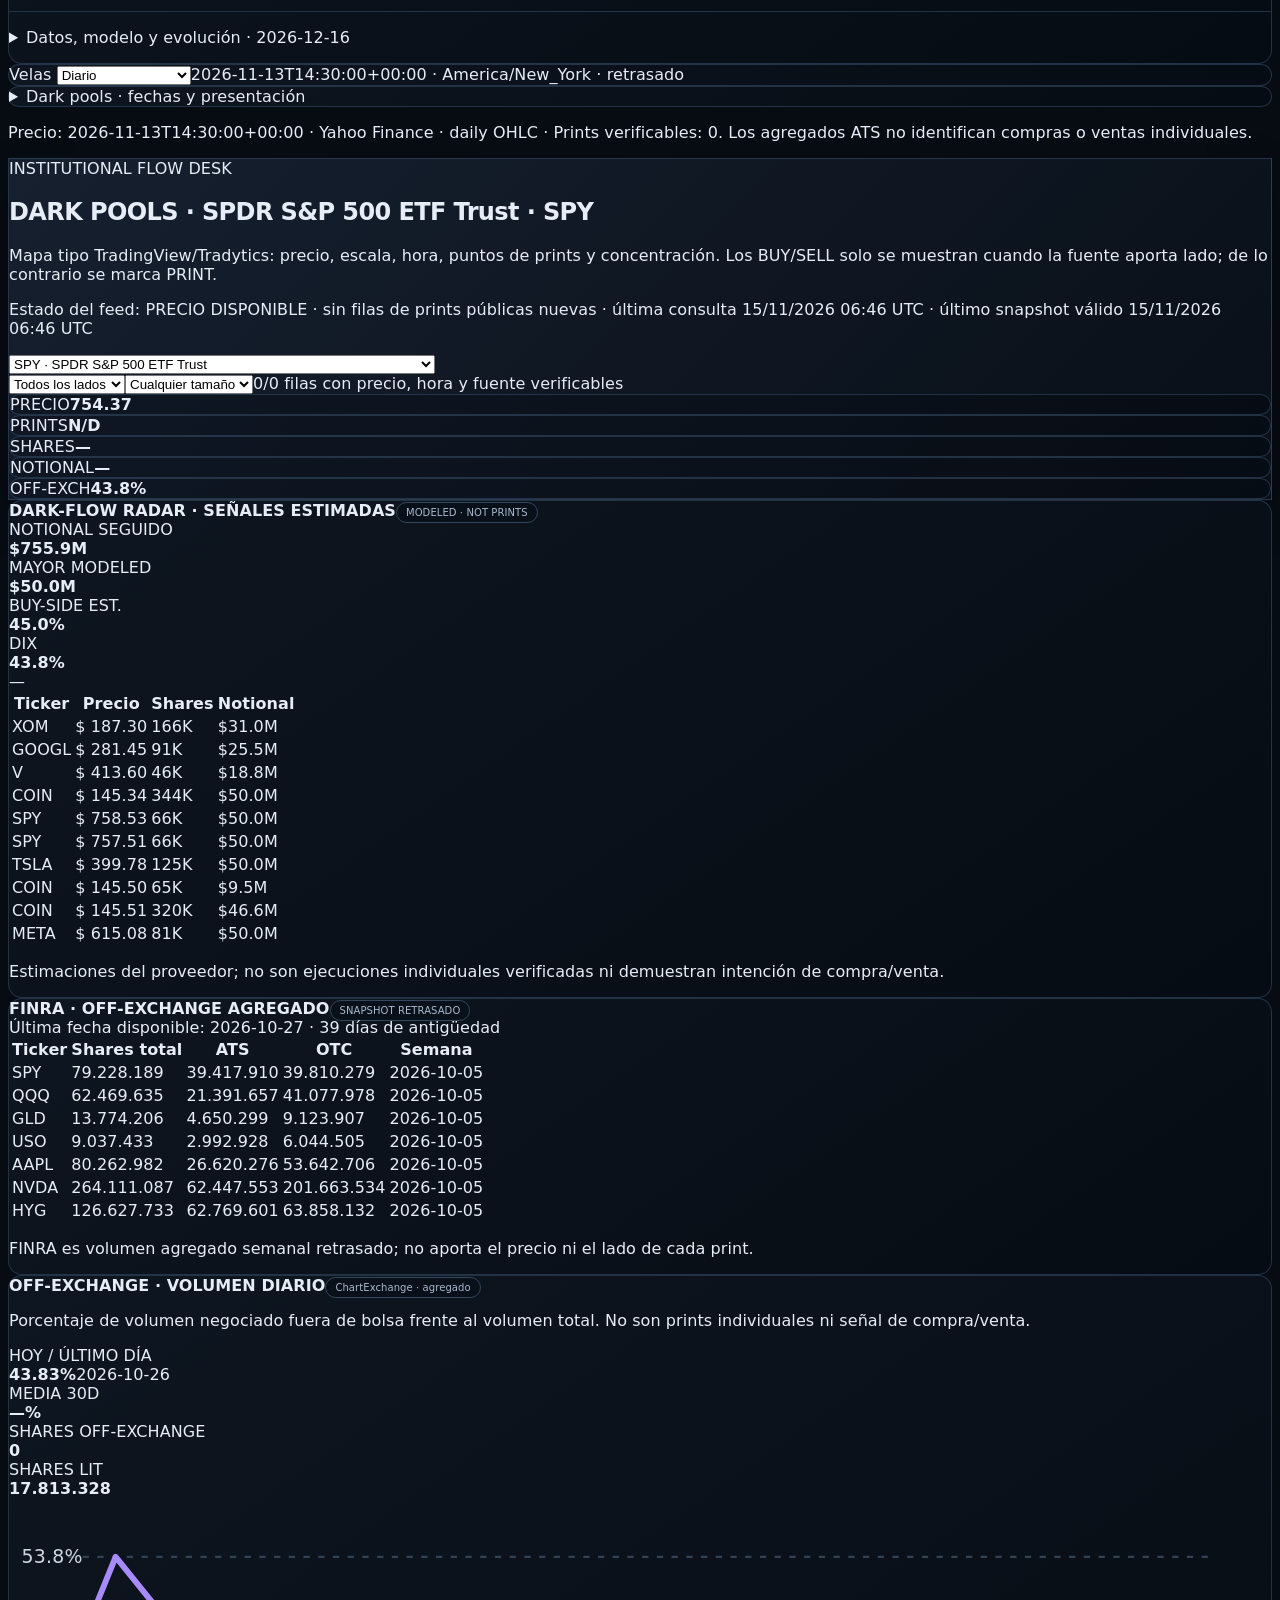
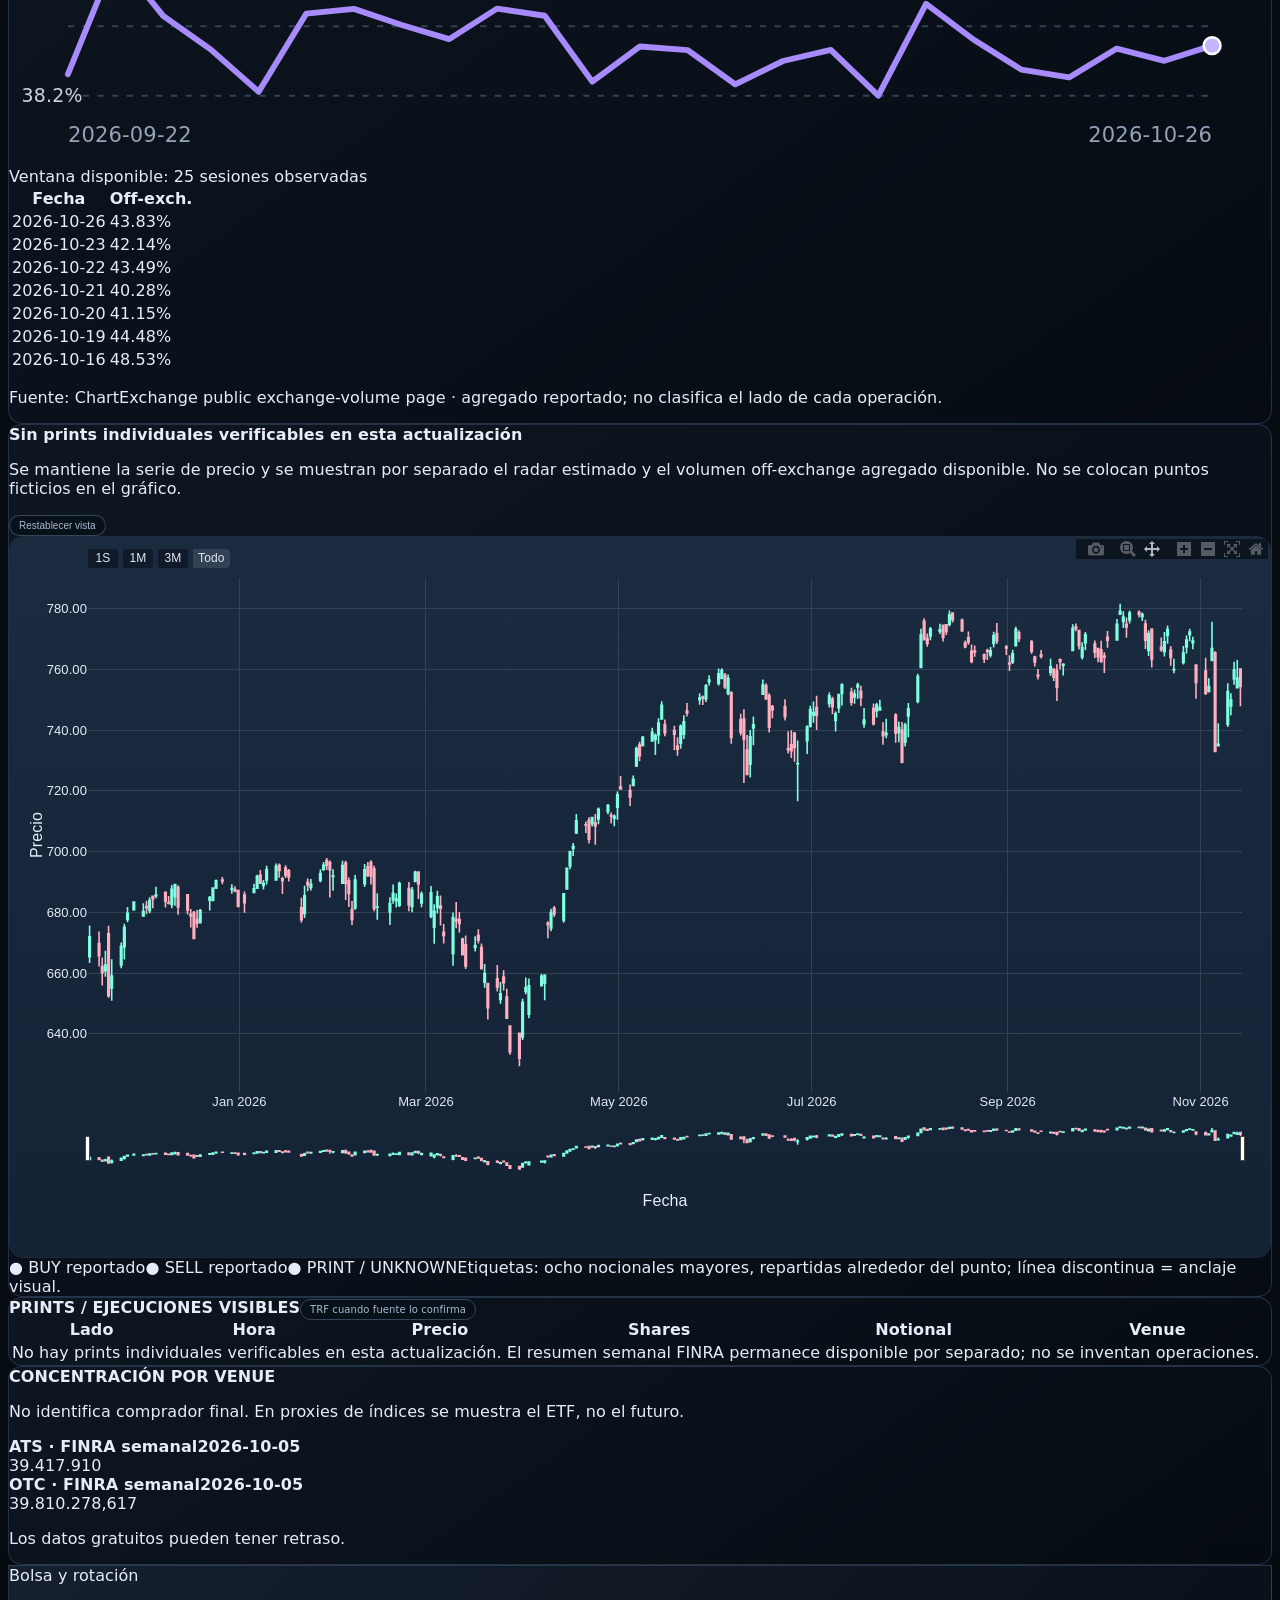
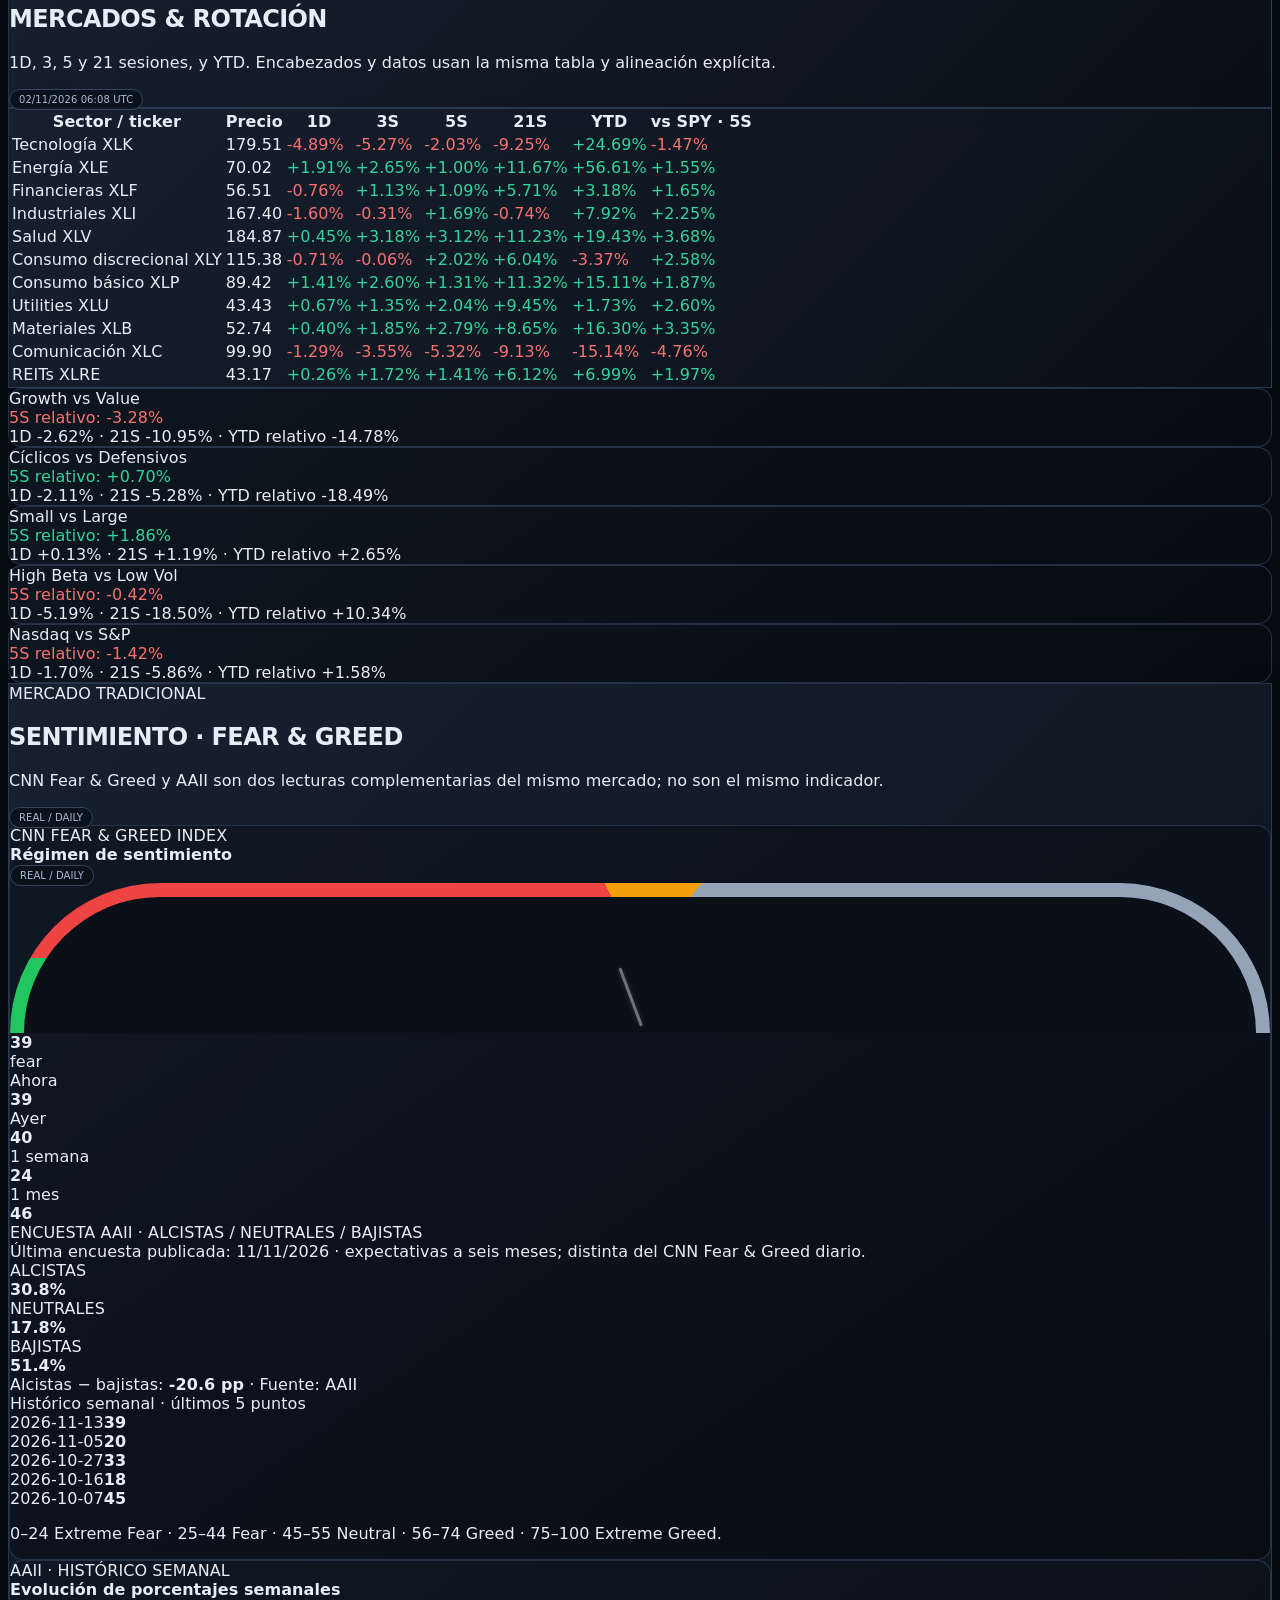
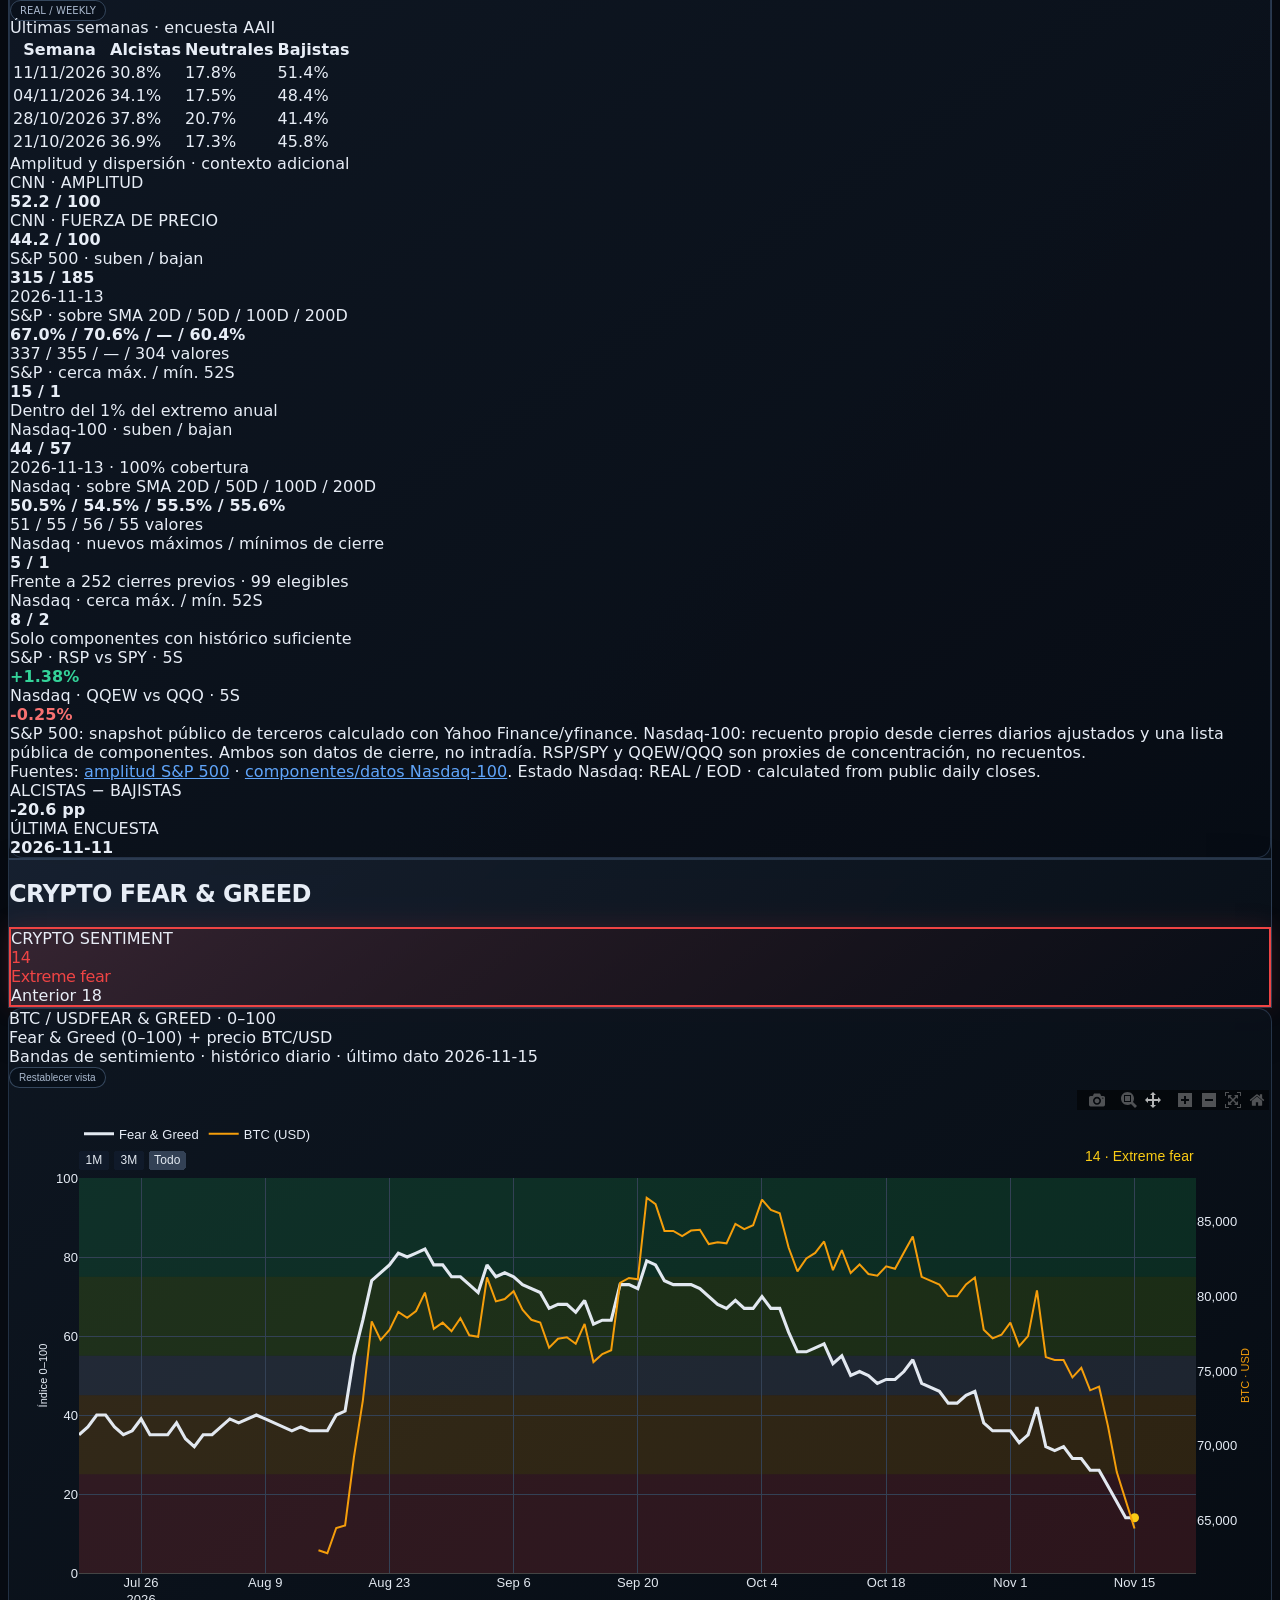
==== commit 9c74db8b: "feat: amplía cobertura de prints e histórico de indicadores" ====
--- a/claude-preview.html
+++ b/claude-preview.html
@@ -10,7 +10,7 @@
         #options-data-details > .metric { background:transparent; box-shadow:none; border:0; border-radius:0; padding:1rem 0; }
         #options-data-details > .metric + .metric { border-top:1px solid var(--line); }
         :root{--ink:#e7edf6;--muted:#8d9bb0;--panel:#101722;--panel-2:#0b111a;--line:#243247;--accent:#72a7ff;--cyan:#49d6d4}
-        body.theme-warm{--ink:#f2e8d8;--muted:#b7a78f;--accent:#d8a64a;--cyan:#d7b36a;background:radial-gradient(900px 460px at 82% -8%,rgba(170,112,36,.24),transparent 64%),radial-gradient(700px 520px at -12% 25%,rgba(119,83,36,.13),transparent 68%),#15110d}
+        body.theme-warm{--ink:#f2e8d8;--muted:#b7a78f;--accent:#d8a64a;--cyan:#d7b36a;background:radial-gradient(900px 460px at 82% -8%,rgba(170,112,36,.24),transparent 64%),radial-gradient(700px 520px at -12% 25%,rgba(119,83,36,.13),transparent 68%),#211a13}
         body.theme-carbon{--ink:#e3ebe8;--muted:#96a8a5;--accent:#58c7b4;--cyan:#76d6ca;background:radial-gradient(900px 460px at 82% -8%,rgba(32,118,103,.22),transparent 64%),radial-gradient(700px 520px at -12% 25%,rgba(41,70,75,.18),transparent 68%),#08100f}
         body { background:radial-gradient(900px 460px at 82% -8%,rgba(49,92,158,.22),transparent 64%),radial-gradient(700px 520px at -12% 25%,rgba(17,119,132,.11),transparent 68%),#070b12; color:var(--ink); font-family:Inter, ui-sans-serif, system-ui, -apple-system, BlinkMacSystemFont, "Segoe UI", sans-serif; letter-spacing:.005em; }
         h1,h2,h3,.font-black { letter-spacing:-.025em; }
@@ -62,7 +62,7 @@
         .sentiment-gauge{height:150px;border-radius:150px 150px 0 0;background:conic-gradient(from 270deg,#ef4444 0 18%,#f59e0b 18% 36%,#94a3b8 36% 64%,#84cc16 64% 82%,#22c55e 82% 100%);position:relative;overflow:hidden}
         .sentiment-gauge:after{content:'';position:absolute;inset:14px 14px 0;background:#0b1018;border-radius:140px 140px 0 0}
         .sentiment-needle{position:absolute;bottom:7px;left:50%;width:3px;height:62px;background:rgba(248,250,252,.42);transform-origin:50% 100%;z-index:3;border-radius:4px;box-shadow:0 0 5px rgba(255,255,255,.16)} .sentiment-value{position:absolute;z-index:5;left:50%;bottom:20px;transform:translateX(-50%);font-size:30px;line-height:1;font-weight:900;color:#fff;text-shadow:0 2px 8px rgba(0,0,0,.9);pointer-events:none}
-        body.theme-warm{--panel:#201b15;--line:#514332}body.theme-carbon{--panel:#101d1b;--line:#29433d}
+        body.theme-warm{--panel:#2b241a;--line:#665237}body.theme-carbon{--panel:#122422;--line:#30514a}
         body.theme-warm .glass,body.theme-warm .card,body.theme-warm .metric,body.theme-warm .sidebar,body.theme-warm .risk-cell,body.theme-carbon .glass,body.theme-carbon .card,body.theme-carbon .metric,body.theme-carbon .sidebar,body.theme-carbon .risk-cell{background:var(--panel);border-color:var(--line)}
         body.theme-warm select,body.theme-warm button,body.theme-carbon select,body.theme-carbon button{border-color:var(--line);color:var(--ink)}
         .js-plotly-plot{min-width:0}.curve-wrap{max-width:100%}
@@ -993,7 +993,7 @@
             return all.find(i => {
                 const n=(i.name||'').toLowerCase();
                 if(q==='nfp') return /nóminas|nfp|nonfarm/.test(n);
-                if(q==='pce') return /pce/.test(n) && !/subyacente|core/.test(q);
+                if(q==='pce') return /pce/.test(n) && !/subyacente|core/.test(n);
                 if(q==='pce subyacente') return /pce/.test(n) && /subyacente|core/.test(n);
                 if(q==='cpi subyacente') return /cpi|ipc/.test(n) && /subyacente|core/.test(n);
                 if(q==='cpi (ipc) general') return /cpi|ipc/.test(n) && !/subyacente|core/.test(n);
@@ -1012,11 +1012,13 @@
                 const chips=items.map(([name,src,role])=>{
                     const match=findCatalogMatch(data,name);
                     if(match){
+                        const history=(data.indicatorHistory?.[match.name]||[]).slice().reverse();
+                        const historyHtml=history.length>1?`<details class="mt-2 text-xs text-gray-300"><summary>Últimas observaciones</summary><ul>${history.map(row=>`<li>${esc(row.date)} · ${esc(row.actual)}</li>`).join('')}</ul></details>`:'';
                         return `<div class="card rounded-xl p-3">
                             <div class="flex items-start justify-between gap-2"><div class="text-xs font-semibold text-white">${esc(name)}</div><span class="score-chip">${esc(src)}</span></div>
                             <div class="mt-2 text-[11px] text-gray-500">${esc(role)}</div>
-                            <div class="mt-2 flex items-baseline justify-between gap-2"><span class="text-sm font-black text-white">${esc(match.actual)}</span><span class="text-[10px] text-gray-500">Prev. ${esc(match.est)}</span></div>
-                            <div class="mt-1 text-[11px]">${effectForIndicator(match)}</div>
+                            <div class="mt-2 flex items-baseline justify-between gap-2"><span class="text-sm font-black text-white">${esc(match.actual)}</span><span class="text-[10px] text-gray-500">Consenso ${esc(match.est||'—')}</span></div>
+                            <div class="mt-1 text-[11px]">${effectForIndicator(match)}</div><div class="text-xs text-gray-400 mt-1">${esc(match.date||'—')} · ${esc(match.source||src)}</div>${historyHtml}
                         </div>`;
                     }
                     return `<div class="card rounded-xl p-3 opacity-70">
@@ -1682,7 +1684,8 @@
  const baselineDate=baseline?.capturedAt?new Date(baseline.capturedAt).toLocaleString('es-ES',{weekday:'short',day:'2-digit',month:'short',hour:'2-digit',minute:'2-digit'}):'primera lectura disponible';
  const revisionNote=biasChanged?'El sesgo cambió desde la lectura inicial de '+baselineLabel+' a '+label+'.':scoreMoved?'La presión monetaria se ha movido de forma material; comprobar si los bonos y la reacción del precio lo confirman.':'No hay cambio material confirmado respecto a la lectura inicial.';
  const weeklySummary='<div class="metric rounded-xl p-4"><div class="text-[10px] uppercase tracking-wider text-gray-500">Plan de la semana · hipótesis y revisión</div><div class="grid grid-cols-1 md:grid-cols-3 gap-3 mt-2"><div><div class="text-[9px] text-gray-500">LECTURA INICIAL GUARDADA</div><b class="text-xs text-white">'+esc(baselineLabel)+'</b><div class="text-[10px] text-gray-500 mt-1">'+esc(baselineDate)+'</div></div><div><div class="text-[9px] text-gray-500">SESGO ACTUAL</div><b class="text-xs '+cls+'">'+esc(label)+'</b><div class="text-[10px] text-gray-500 mt-1">'+(baselineScore!==null?'Índice del sesgo: '+baselineScore.toFixed(2)+' → '+Number(score).toFixed(2):'Sin puntuación inicial comparable')+'</div></div><div><div class="text-[9px] text-gray-500">REVISIÓN</div><div class="text-xs text-gray-200">'+esc(revisionNote)+'</div></div></div><p class="text-[10px] text-gray-500 mt-3">La lectura inicial se guarda en este navegador al abrir el radar por primera vez esa semana. Para que represente la preparación del domingo, conviene abrirlo ese día; no se reconstruye retrospectivamente si se abre por primera vez más tarde.</p></div>';
- const marketRead=!trendOk?'La reacción de la divisa no está verificada.':Math.abs(score)<0.35?'La lectura fundamental es mixta; el movimiento de precio no confirma una dirección macro clara.':Math.sign(trend)===Math.sign(score)?'La divisa acompaña la lectura actual en las últimas cinco sesiones.':'La divisa contradice la lectura actual en las últimas cinco sesiones; puede haber descuento previo u otros factores, no una invalidación automática.';
+ const macroDirection=Number(macro.score)||0;
+ const marketRead=!trendOk?'La reacción de la divisa no está verificada.':Math.abs(macroDirection)<0.35?'La lectura fundamental es mixta; el movimiento de precio no confirma una dirección macro clara.':Math.sign(trend)===Math.sign(macroDirection)?'La divisa acompaña la lectura actual en las últimas cinco sesiones.':'La divisa contradice la lectura actual en las últimas cinco sesiones; puede haber descuento previo u otros factores, no una invalidación automática.';
  const scenarioSummary='<div class="metric rounded-xl p-4 text-sm text-gray-300 space-y-3"><h3 class="font-bold text-white">Qué confirma o cambia la hipótesis</h3><p>'+esc(marketRead)+'</p><p><b>Confirmación:</b> sorpresa relevante frente al consenso, revisión coherente de expectativas de tipos y reacción de la divisa en la misma dirección. Un dato bueno para la economía puede estar ya descontado.</p><p><b>Revisión:</b> datos que contradigan la trayectoria de inflación o empleo, cambio explícito del banco central o divergencia persistente entre rendimientos y divisa. Un rebote aislado no prueba un cambio de tendencia.</p><p><b>Horizonte:</b> hasta el próximo evento clave verificado; volver a evaluar tras la publicación y su reacción de mercado.</p></div>';
  const recentRows=recent.map(e=>{
   const d=indicatorDirection({name:e.event,actual:e.actual,est:e.forecast,cat:/cpi|inflation|pce|ppi|precios/i.test(e.event)?'INFLACIÓN':/unemployment|jobless|claims|desempleo|paro/i.test(e.event)?'EMPLEO':/gdp|pmi|retail|ventas|industrial|pib|ifo|tankan/i.test(e.event)?'CRECIMIENTO':'MACRO',imp:'★★★'});
@@ -1989,6 +1992,7 @@
                         if(v.rates) macroDatabase[k].rates={...macroDatabase[k].rates,...v.rates};
                         if(v.conference) macroDatabase[k].conference={...macroDatabase[k].conference,...v.conference};
                         if(v.bonds) macroDatabase[k].bonds={...macroDatabase[k].bonds,...v.bonds};
+                        if(v.indicatorHistory) macroDatabase[k].indicatorHistory=v.indicatorHistory;
                         if(Array.isArray(v.indicators) && v.indicators.length) macroDatabase[k].indicators=v.indicators;
                     });
                     const map={marketBreadth:'__marketBreadth',economicCalendar:'__economicCalendar',riskOnOff:'__riskOnOff',cot:'__cot',options:'__options',fx:'__fx',darkPools:'__darkPools',darkPoolPrints:'__darkPoolPrints',darkFlowRadar:'__darkFlowRadar',squawkFlow:'__squawkFlow',traditionalSentiment:'__traditionalSentiment',traditionalFearGreed:'__traditionalFearGreed',optionsStats:'__optionsStats',globalMarkets:'__globalMarkets',rotation:'__rotation',cryptoSentiment:'__cryptoSentiment',bondMarket:'__bondMarket'};
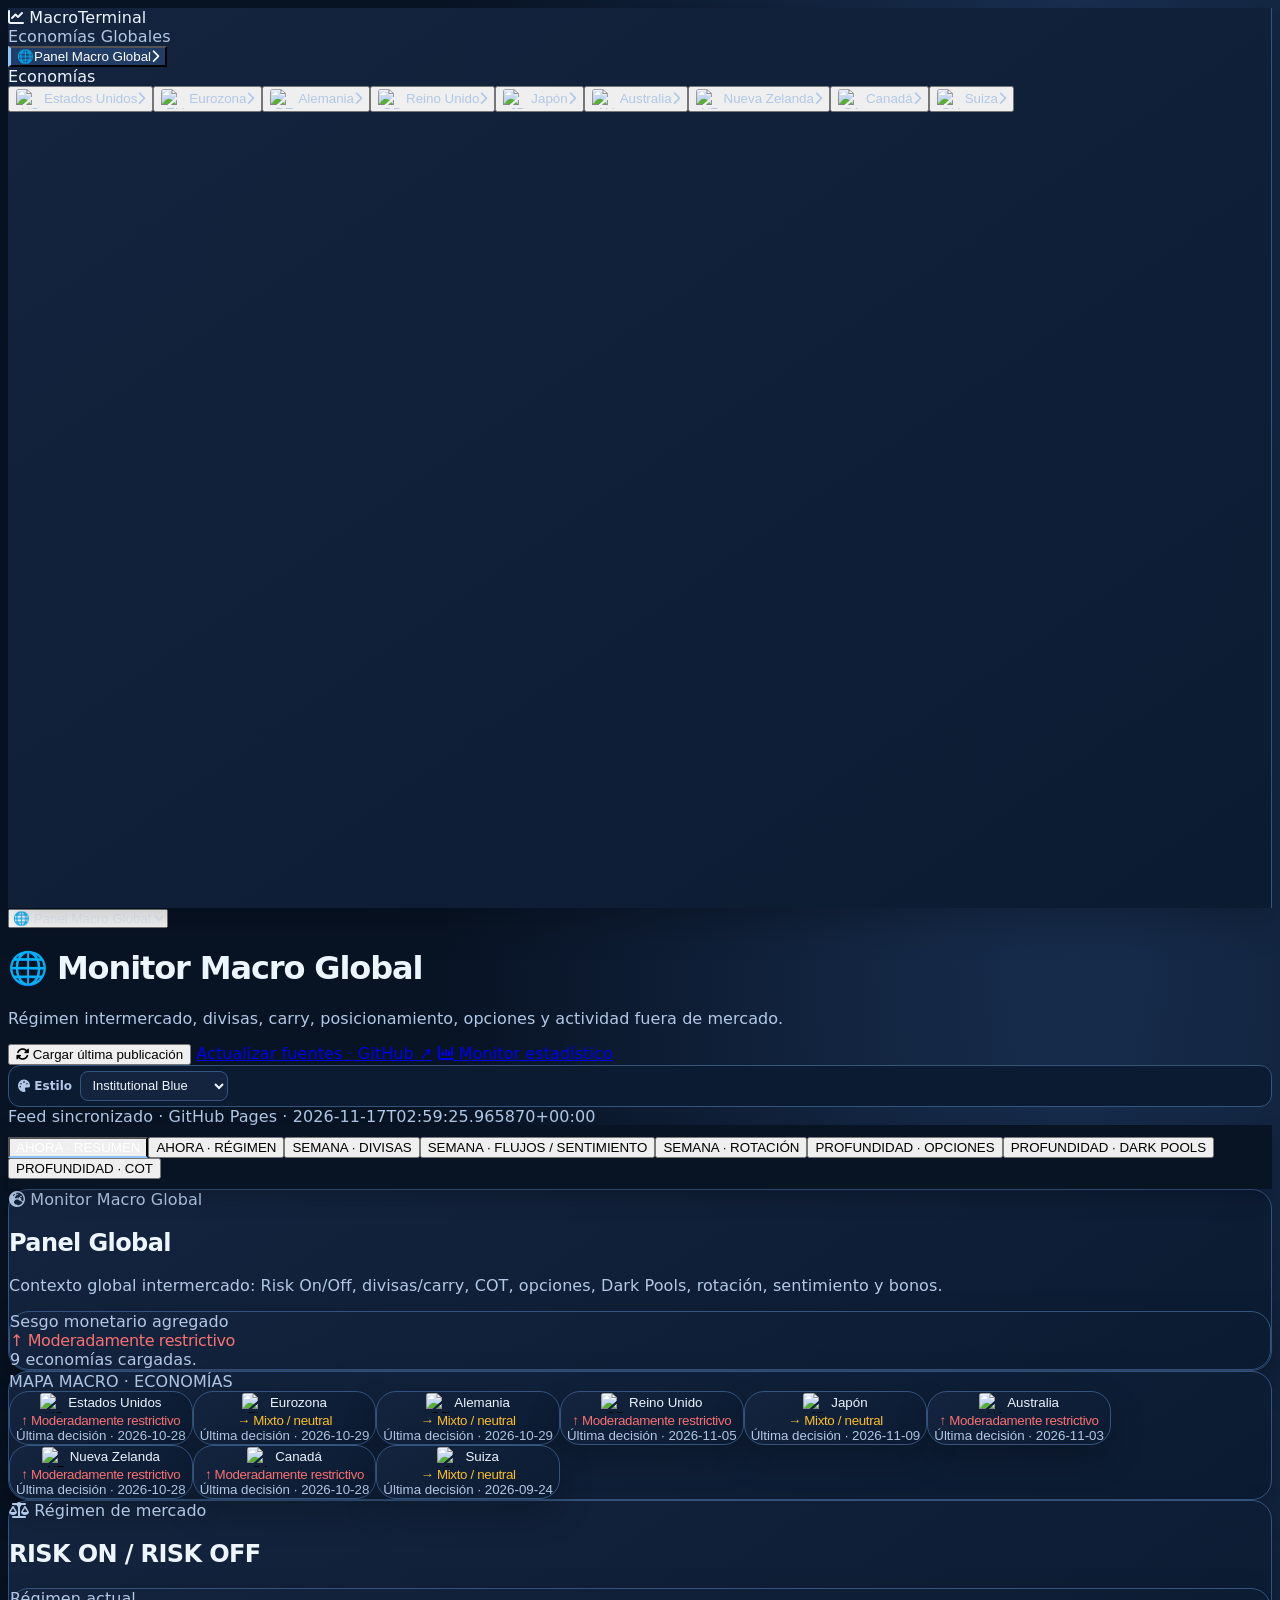
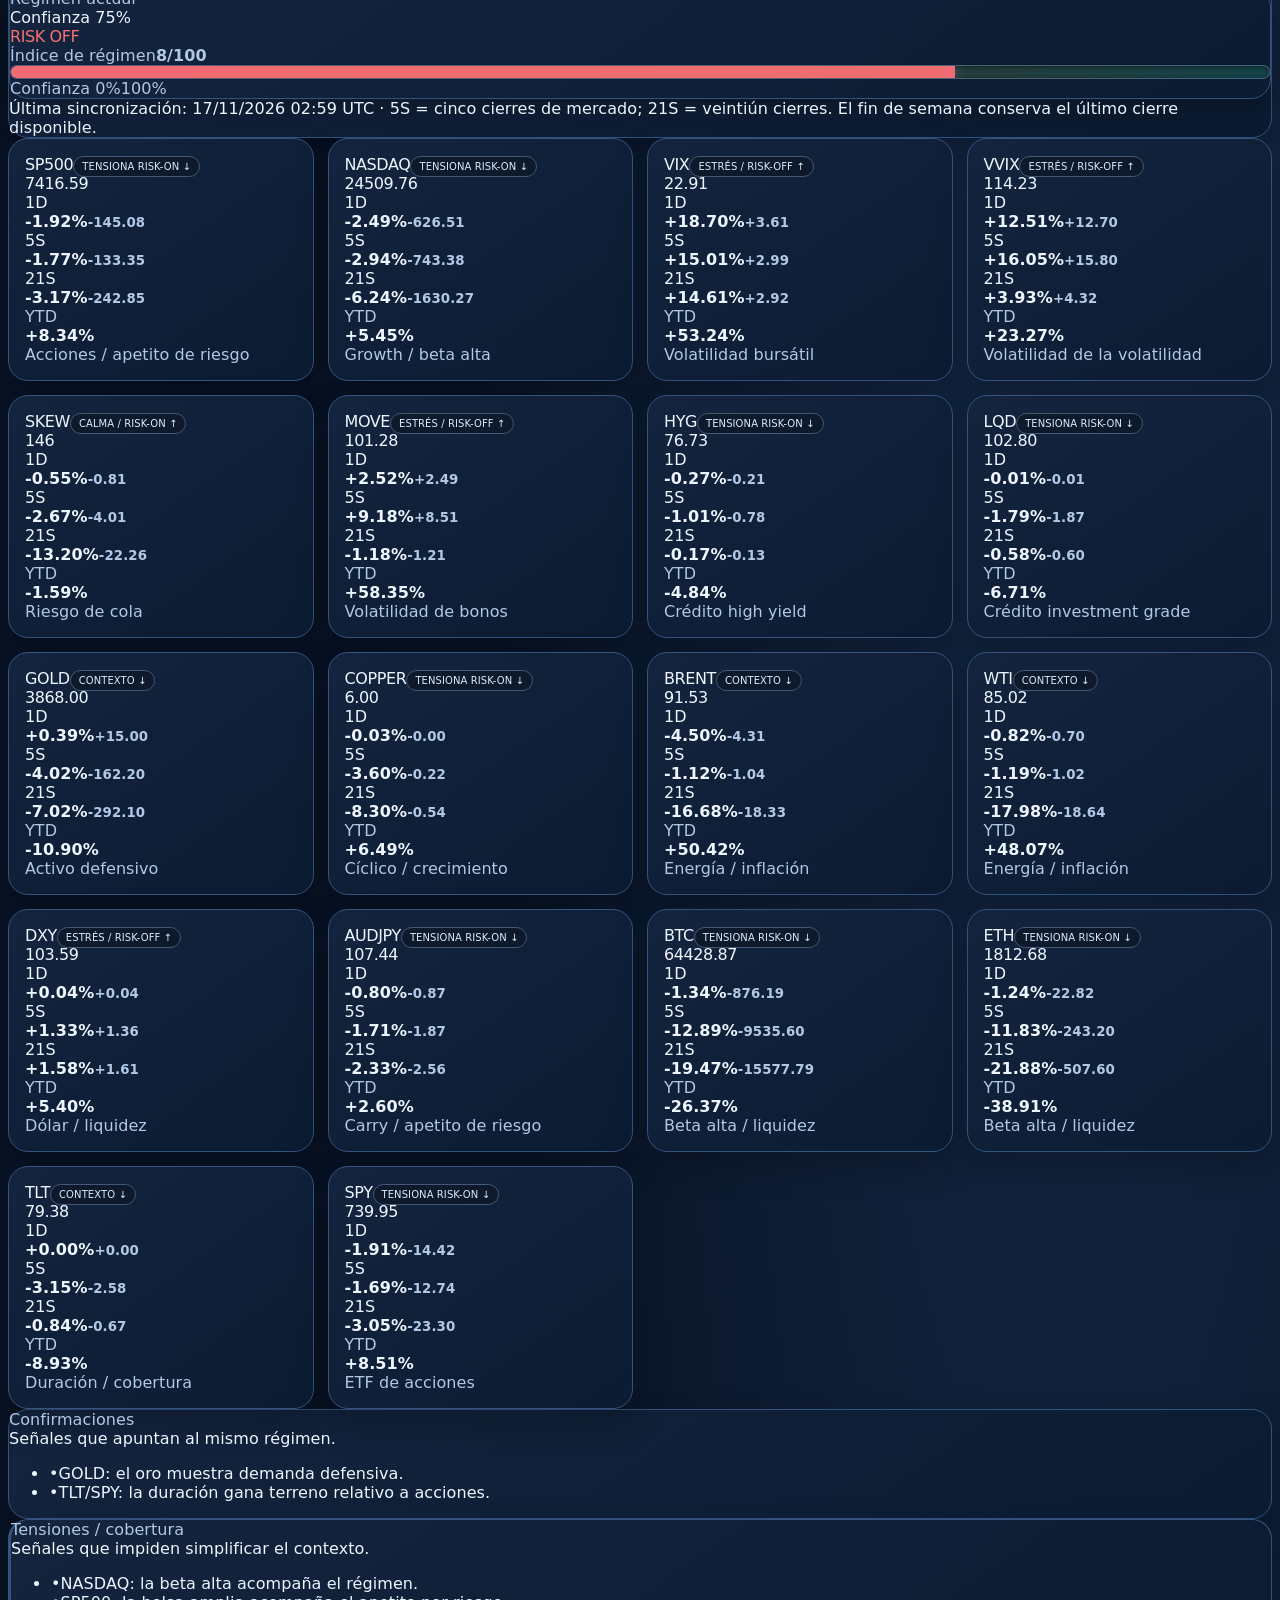
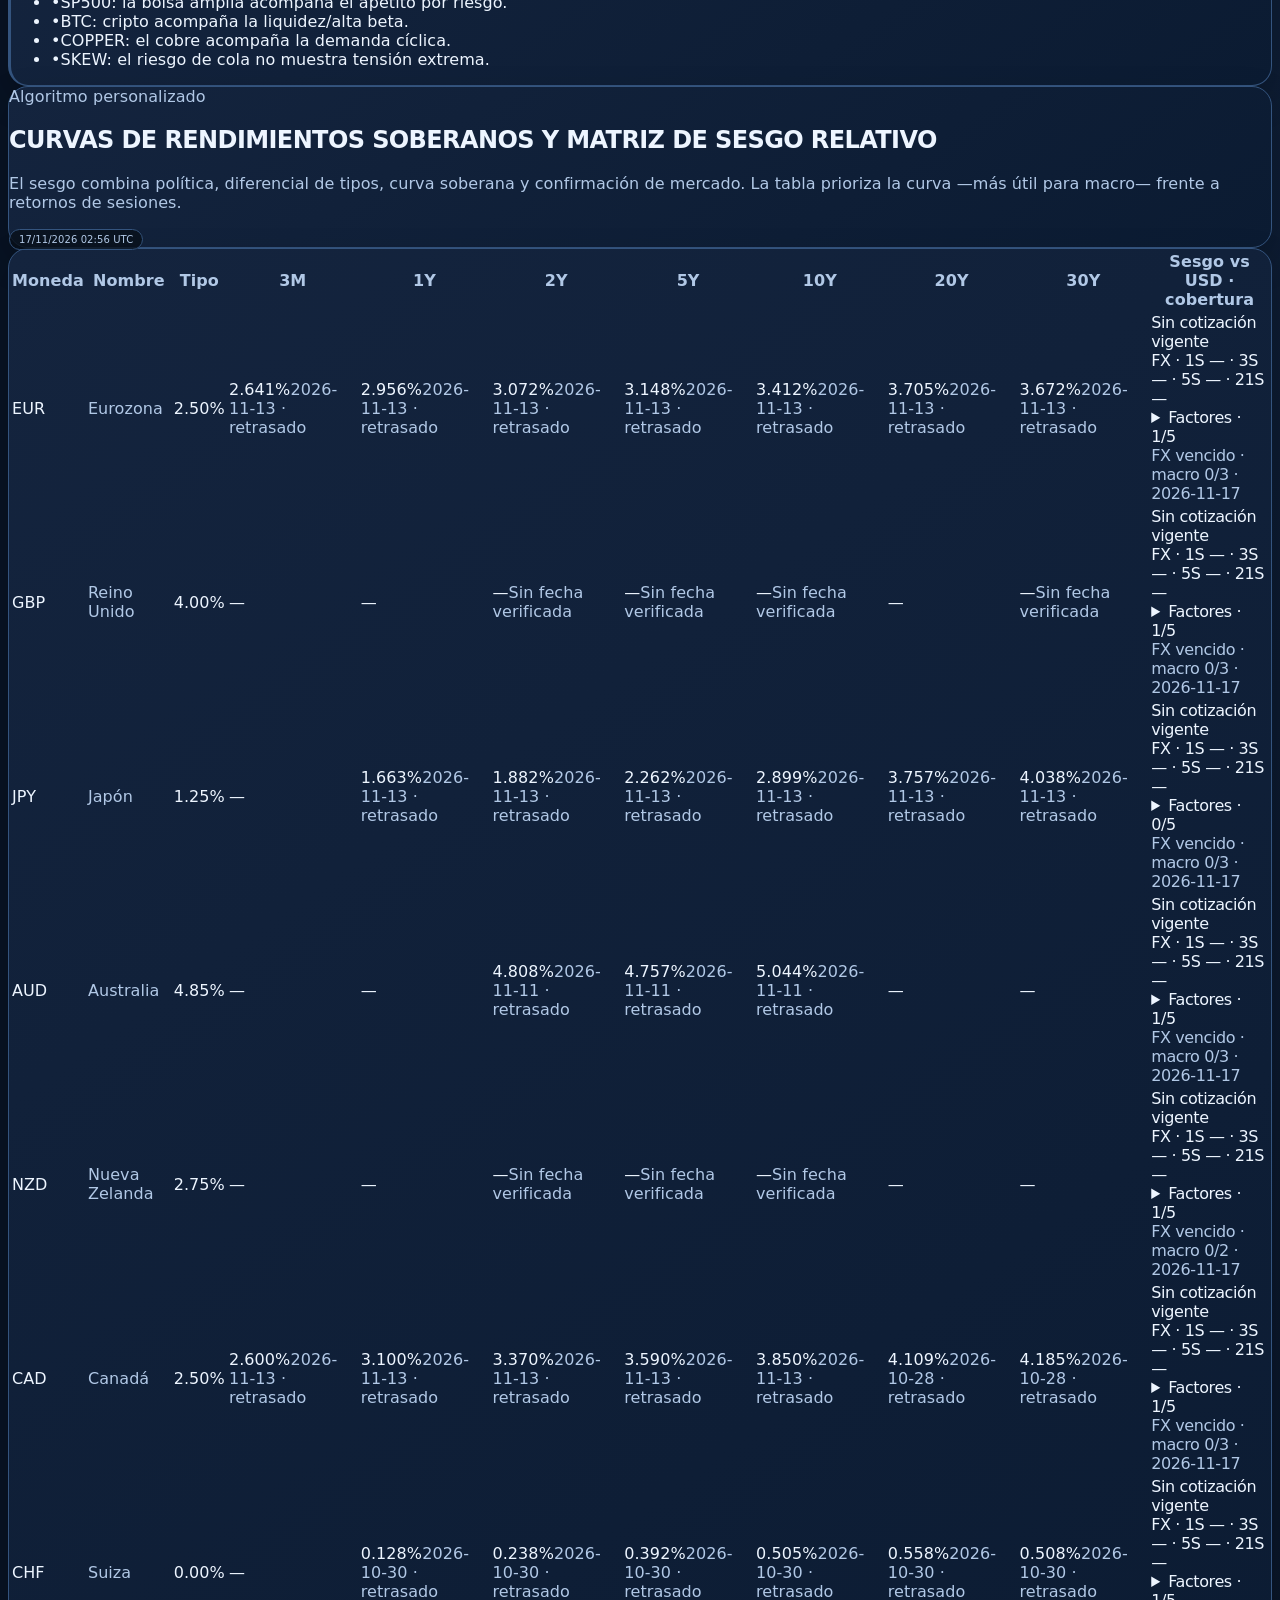
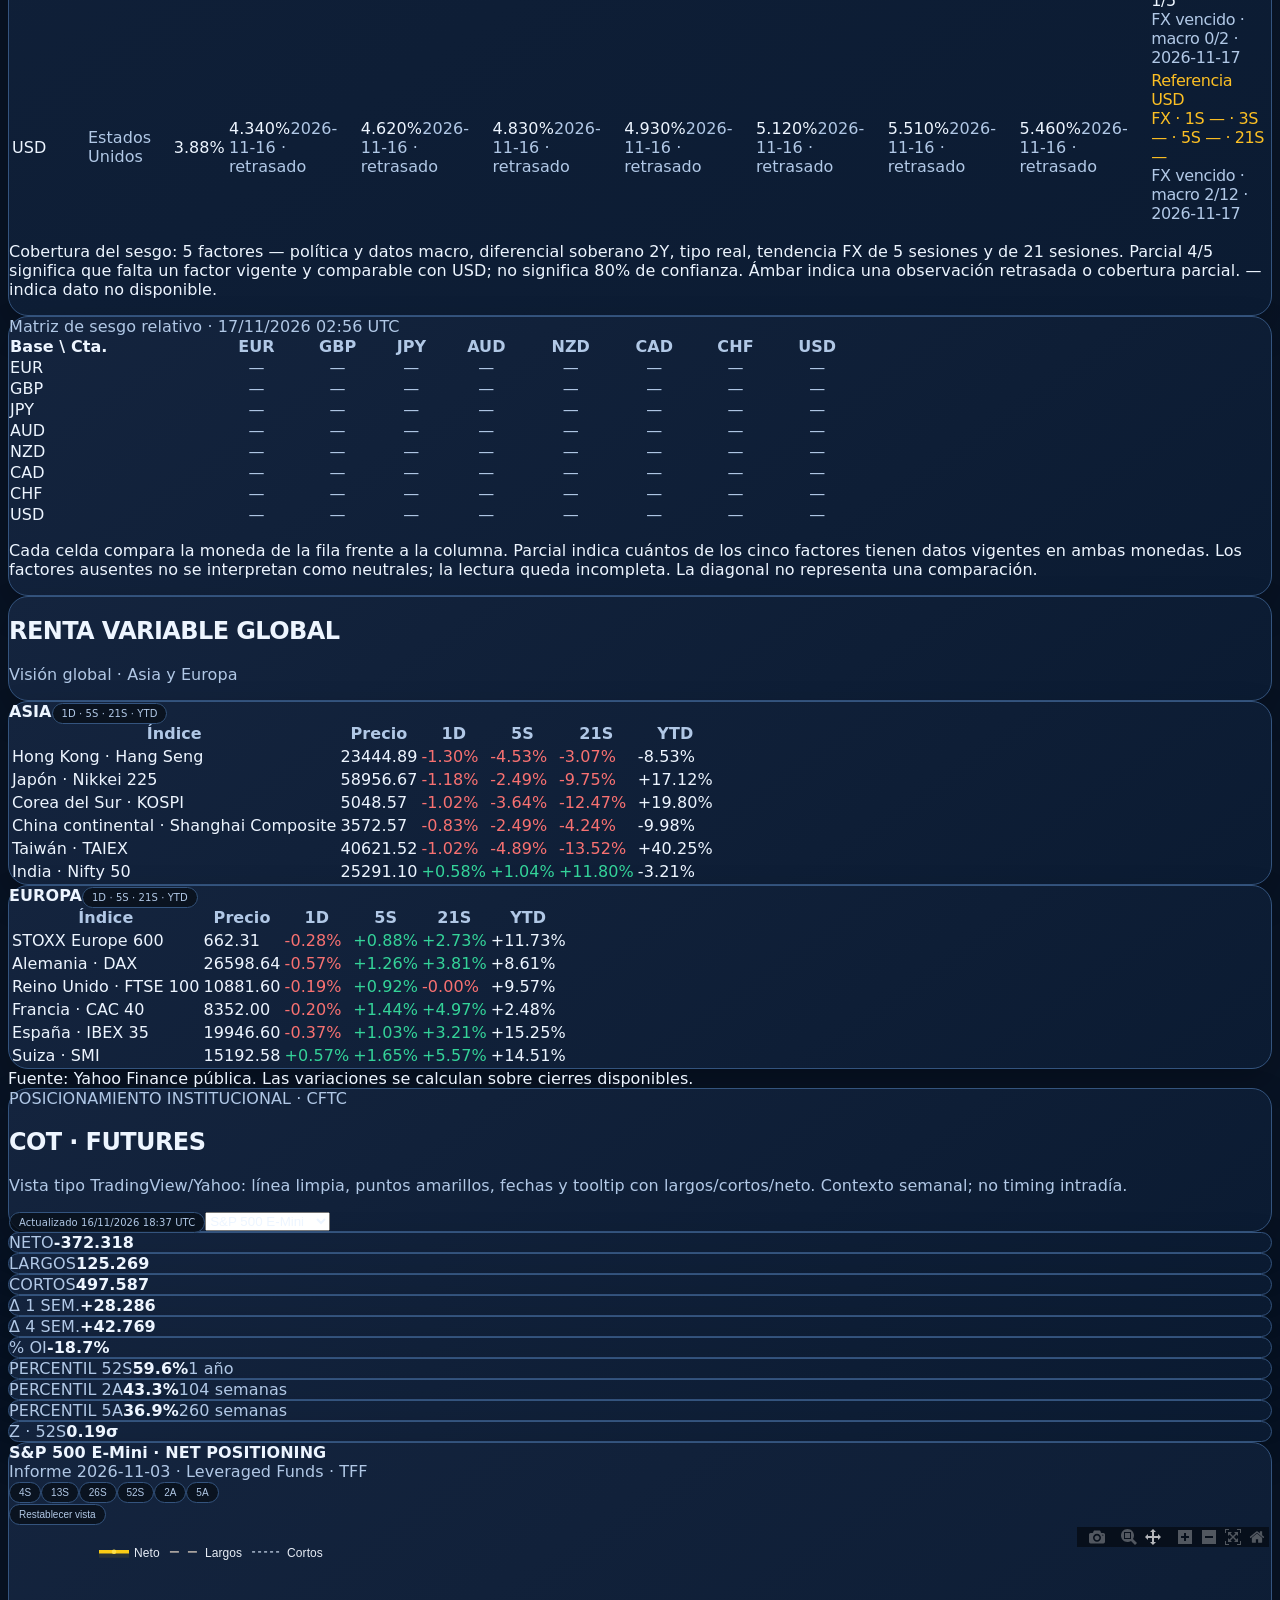
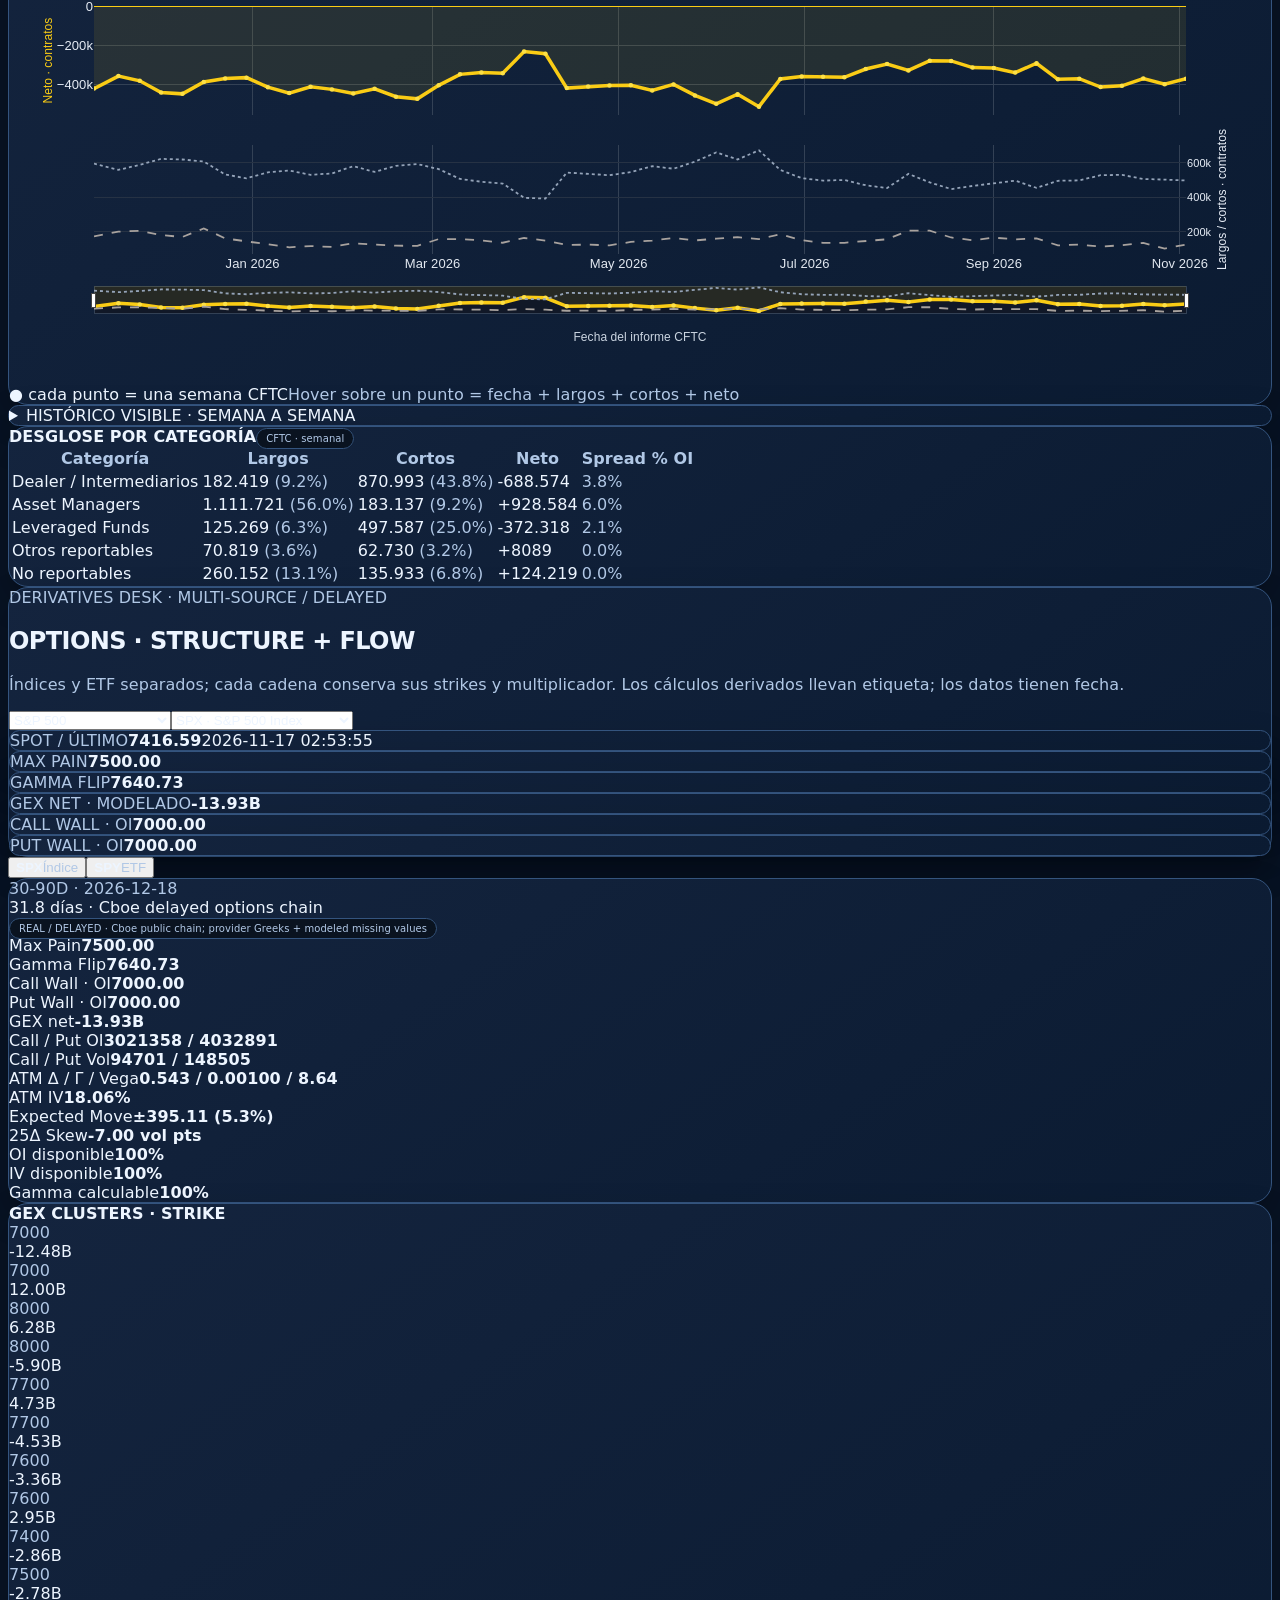
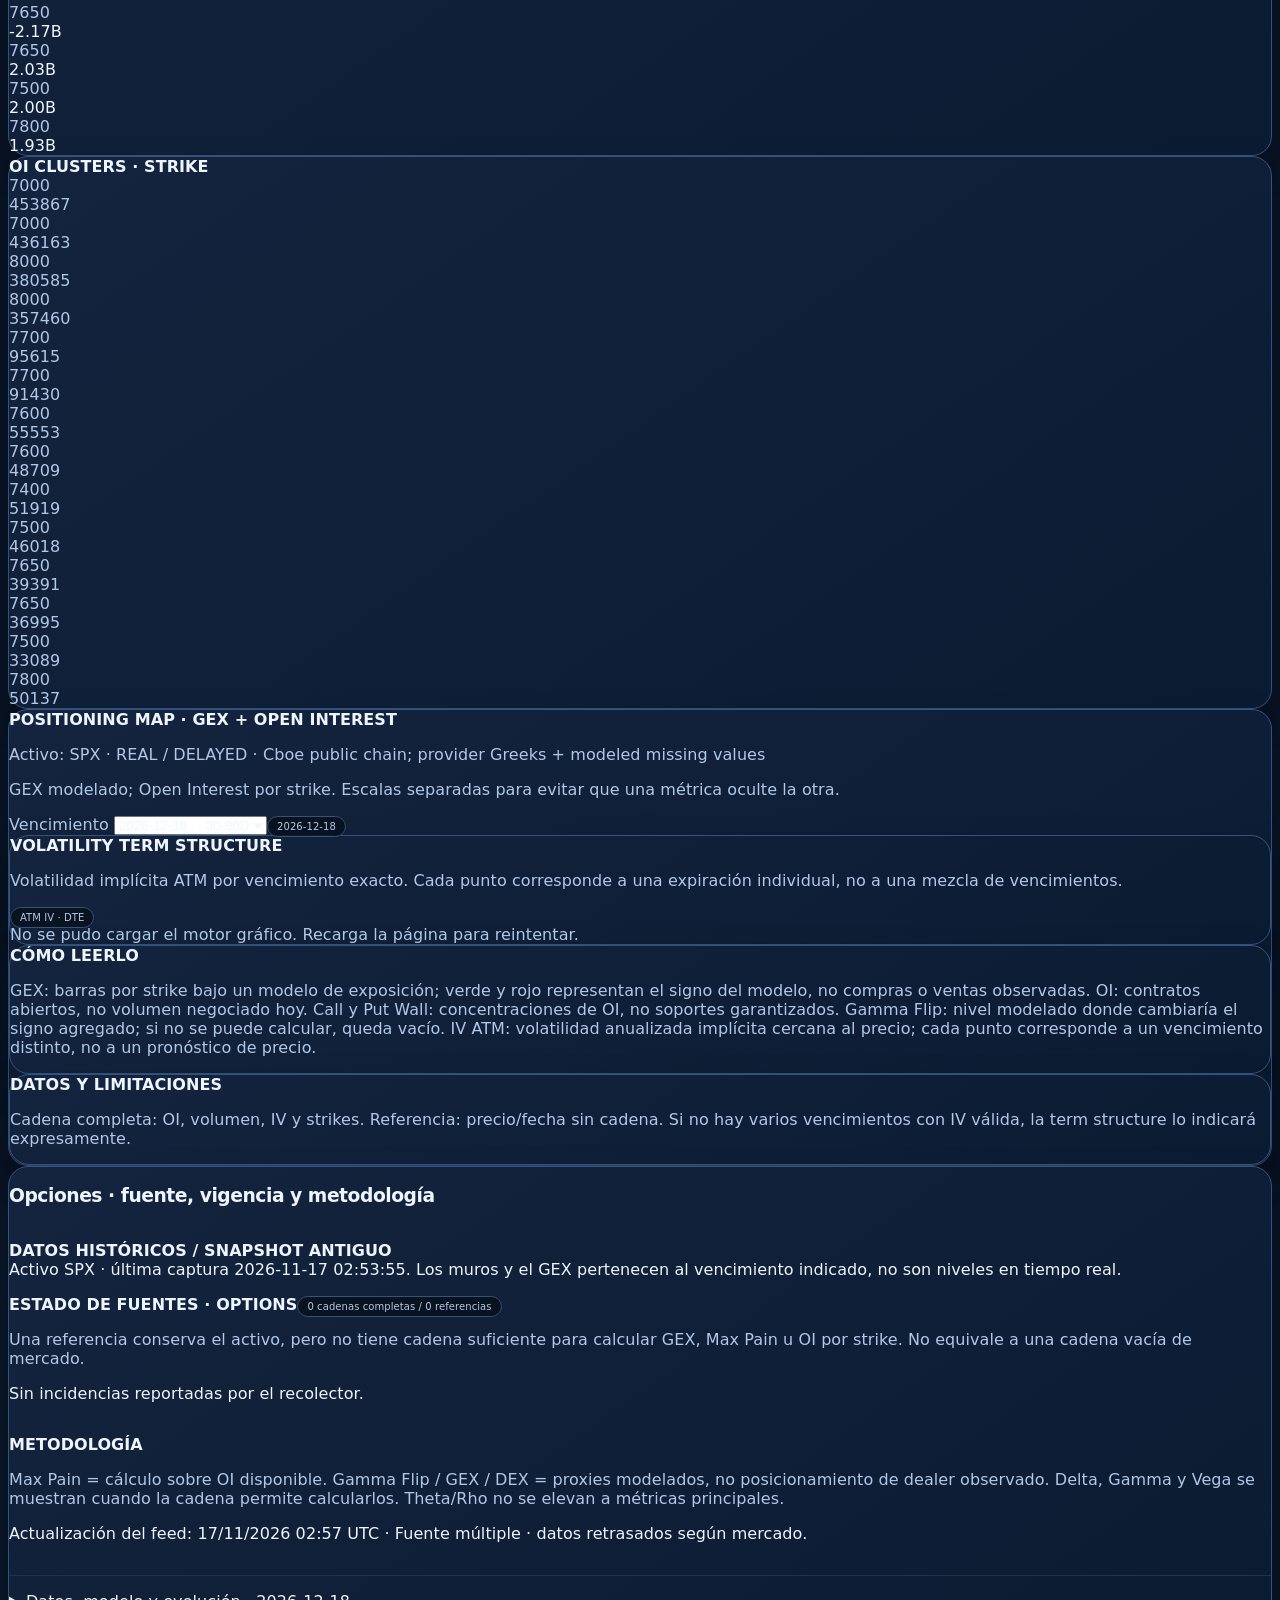
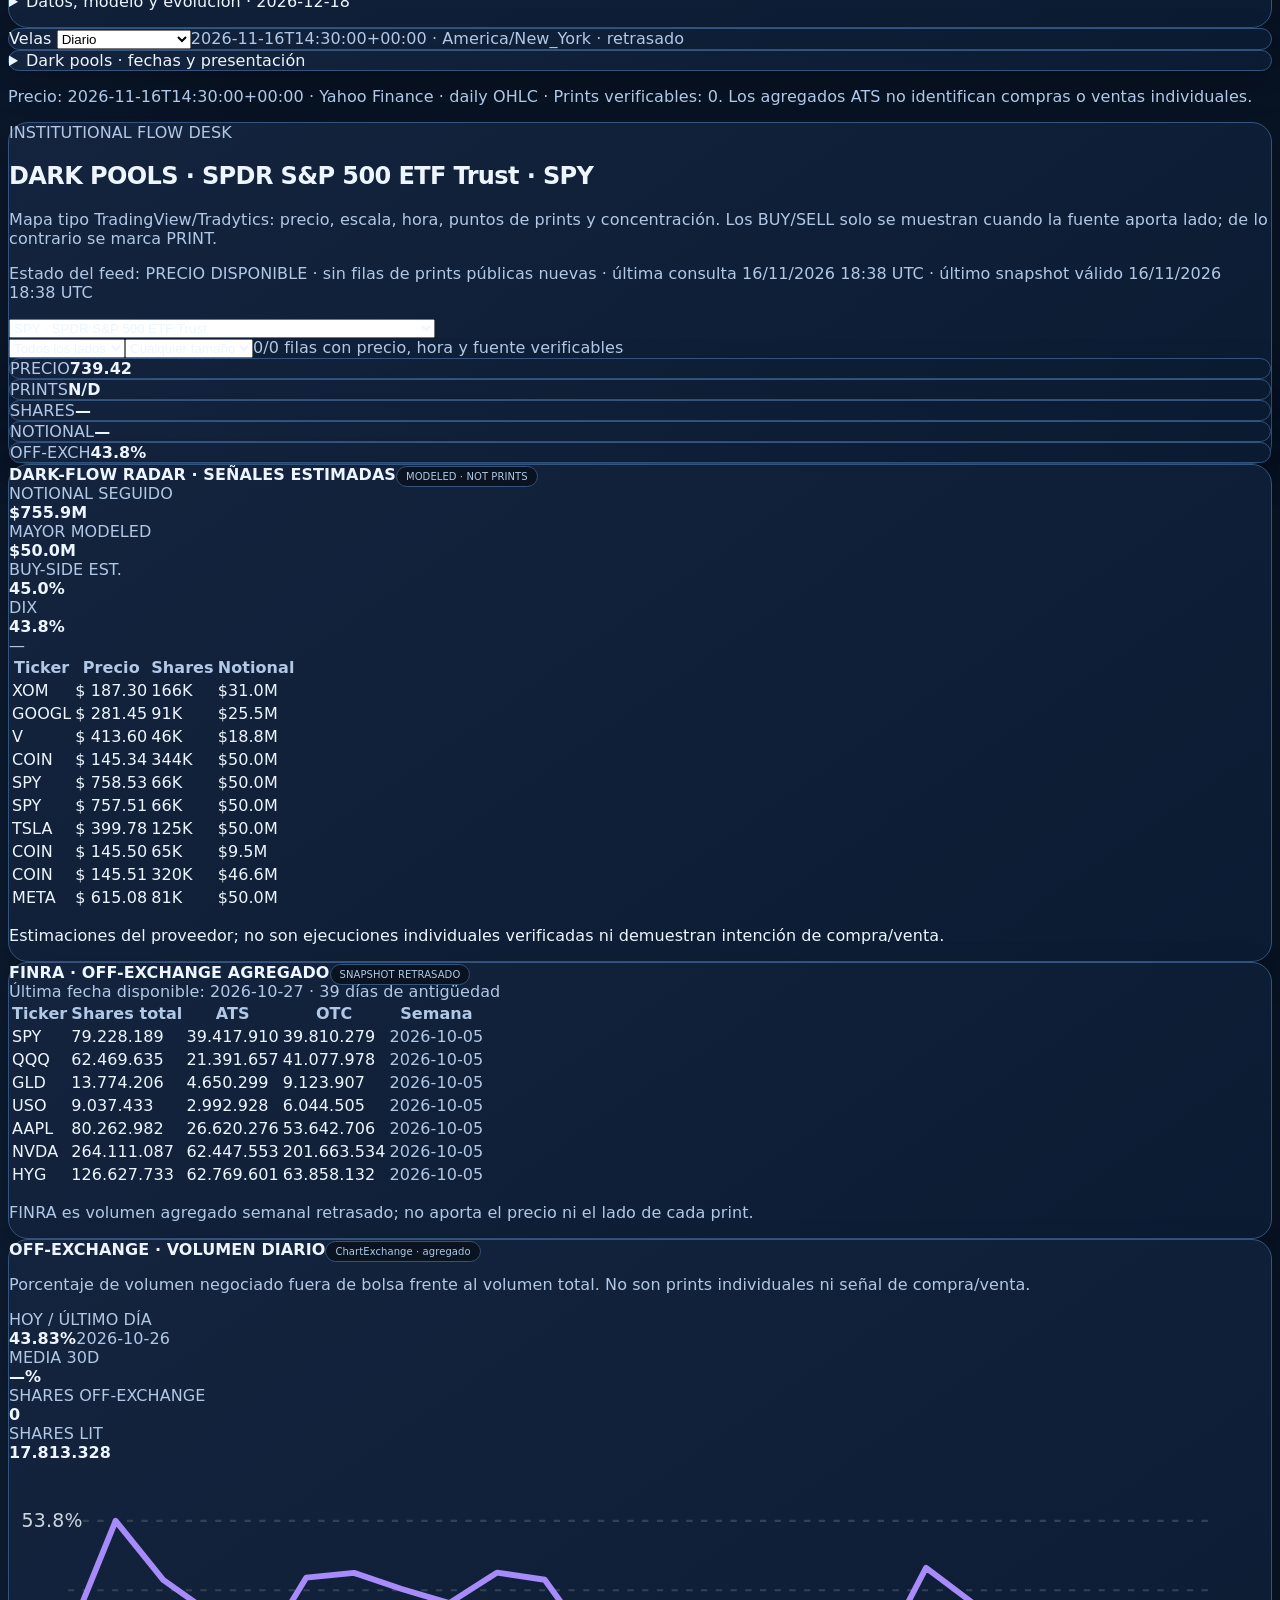
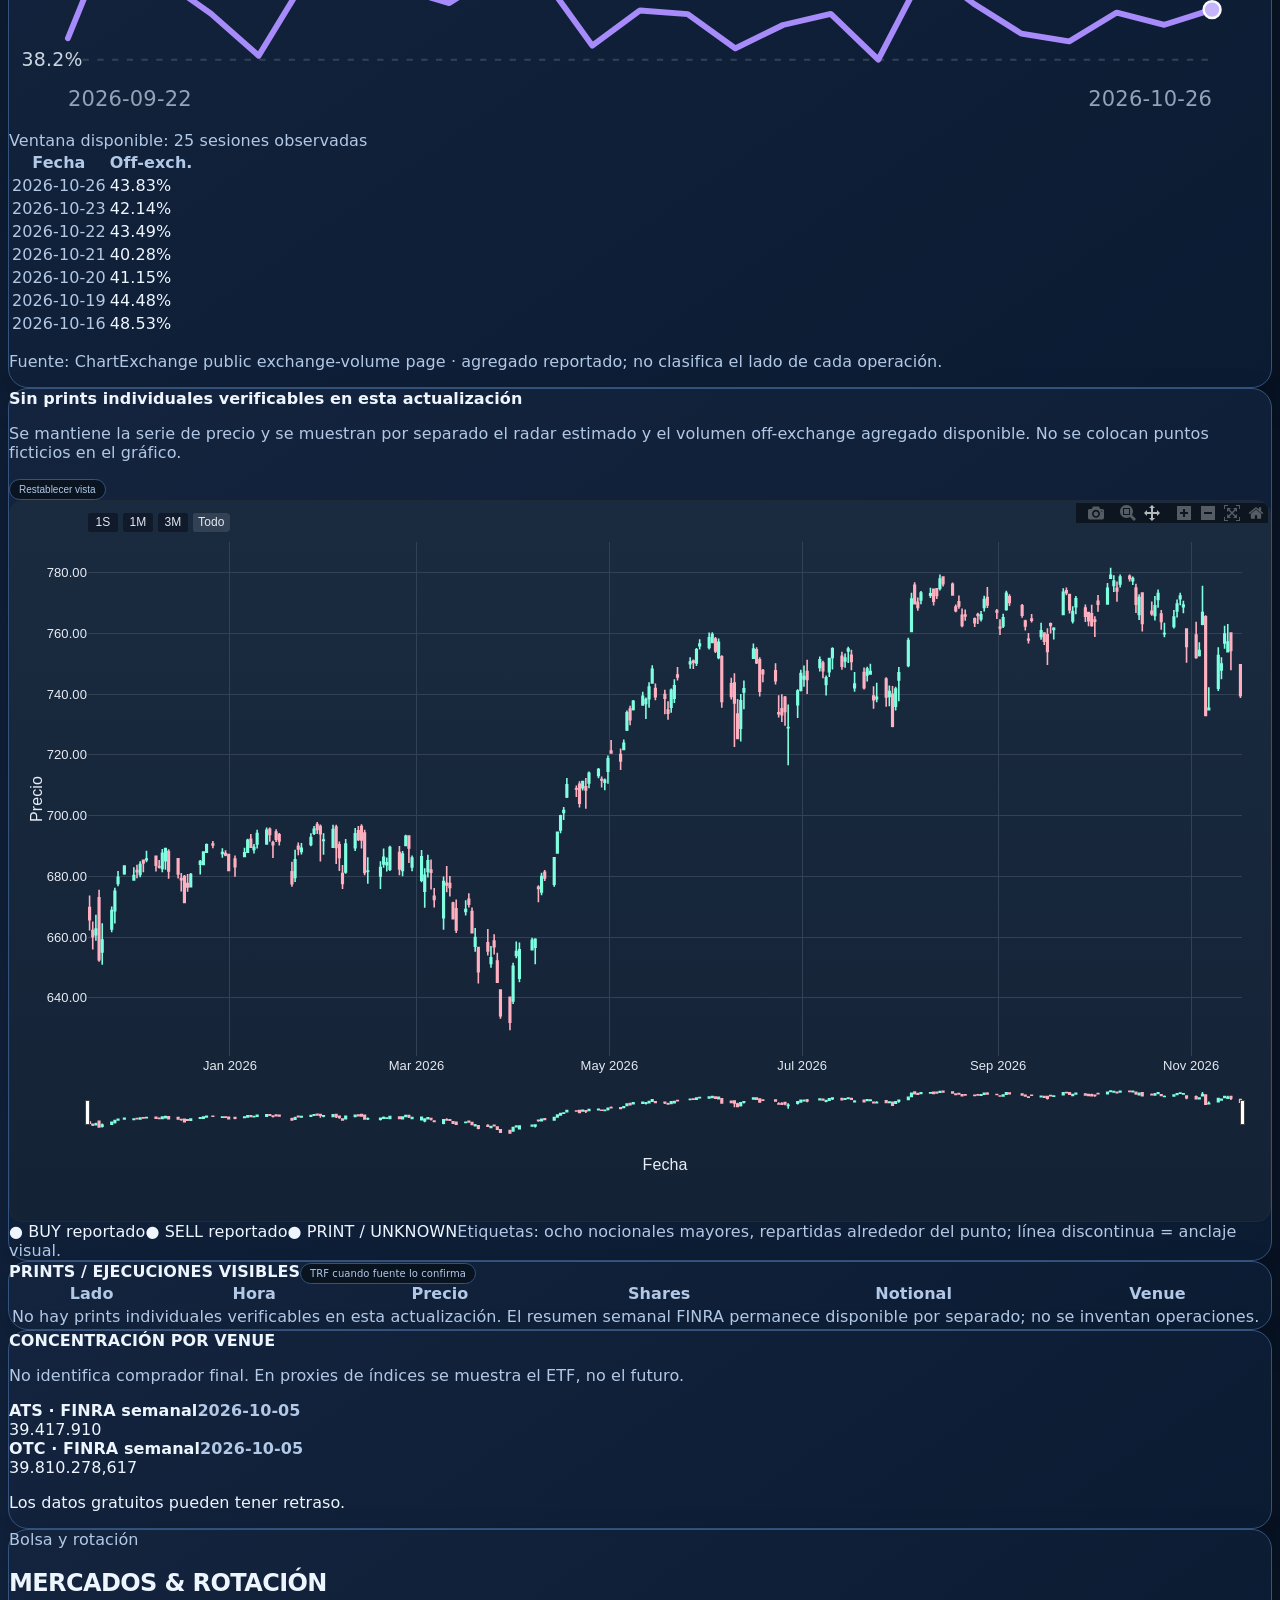
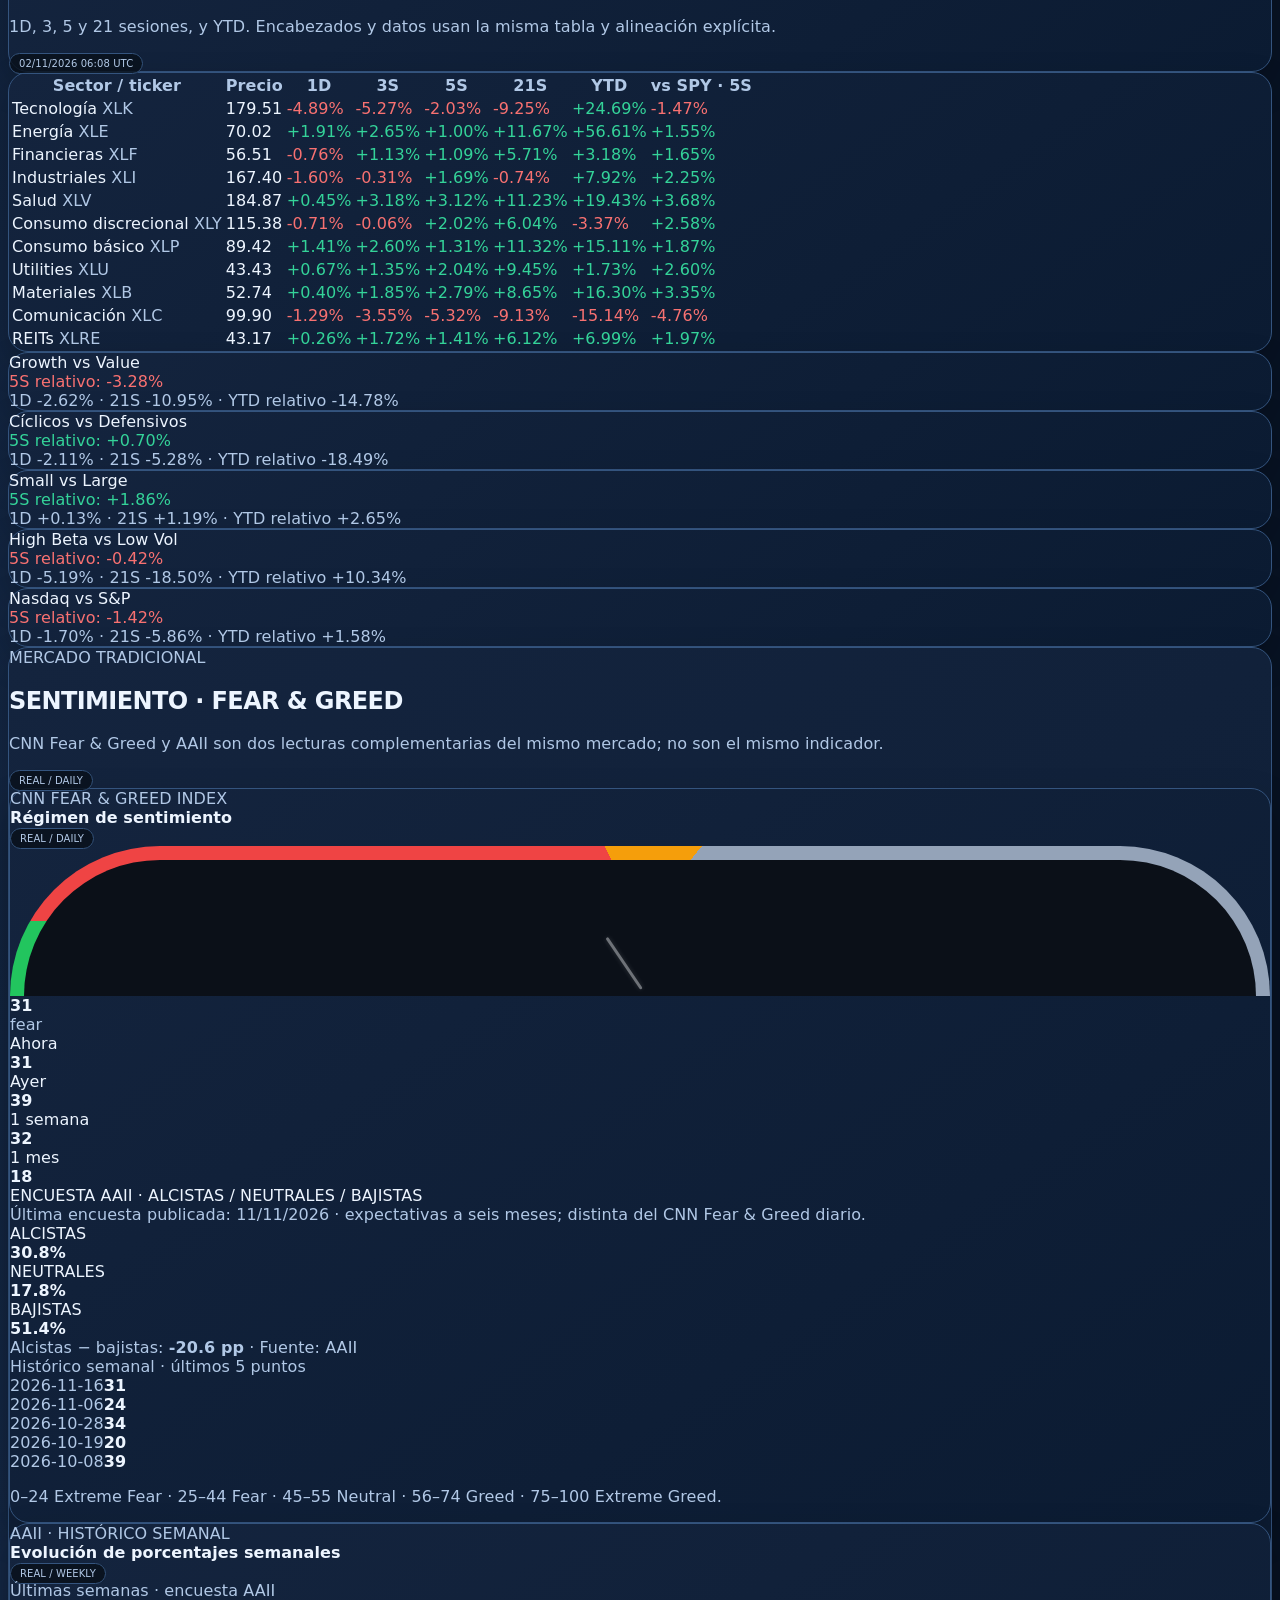
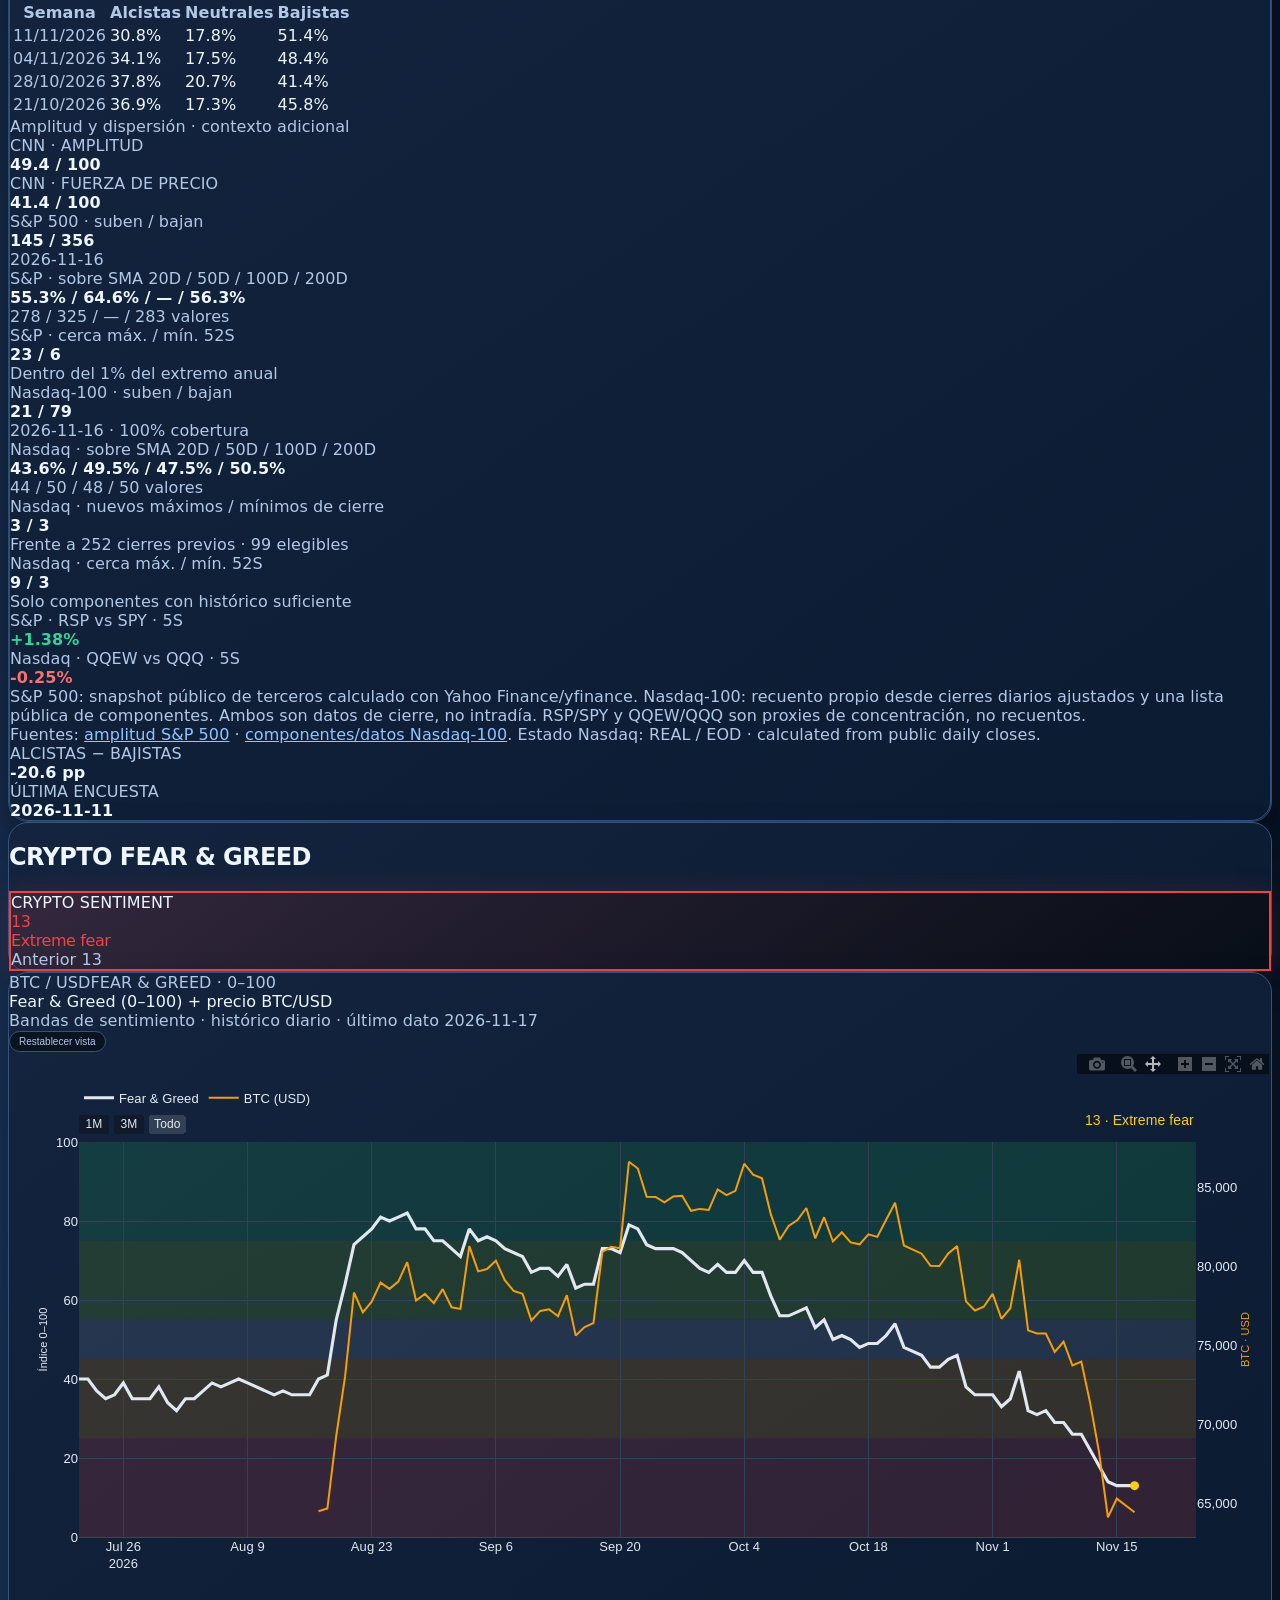
==== commit 2786c080: "ui: enable five professional themes in active Claude preview" ====
--- a/claude-preview.html
+++ b/claude-preview.html
@@ -66,6 +66,34 @@
         body.theme-warm .glass,body.theme-warm .card,body.theme-warm .metric,body.theme-warm .sidebar,body.theme-warm .risk-cell,body.theme-carbon .glass,body.theme-carbon .card,body.theme-carbon .metric,body.theme-carbon .sidebar,body.theme-carbon .risk-cell{background:var(--panel);border-color:var(--line)}
         body.theme-warm select,body.theme-warm button,body.theme-carbon select,body.theme-carbon button{border-color:var(--line);color:var(--ink)}
         .js-plotly-plot{min-width:0}.curve-wrap{max-width:100%}
+            /* Five-theme design system. Visual-only: data rendering and feed logic remain unchanged. */
+        body{--ui-bg:#080d15;--ui-panel:#111b2a;--ui-panel-alt:#0c1420;--ui-border:#2c4058;--ui-accent:#83b4ff;--ui-glow:rgba(75,130,210,.14);--ui-radius:17px;--ui-shadow:0 14px 34px rgba(0,0,0,.22);--ui-text:#e9f1fb;--ui-muted:#acbbcd;transition:background-color .25s ease,color .25s ease}
+        body.theme-graphite{--ui-bg:#0d1015;--ui-panel:#1a2029;--ui-panel-alt:#121820;--ui-border:#414b59;--ui-accent:#b4c7e0;--ui-glow:rgba(150,169,194,.10);--ui-radius:12px;--ui-text:#f1f3f6;--ui-muted:#bdc5d0}
+        body.theme-turquoise{--ui-bg:#071311;--ui-panel:#102421;--ui-panel-alt:#091b19;--ui-border:#28625c;--ui-accent:#5ce2d0;--ui-glow:rgba(29,206,179,.16);--ui-radius:18px;--ui-text:#e5f7f3;--ui-muted:#a8cec8}
+        body.theme-blue{--ui-bg:#081324;--ui-panel:#14243e;--ui-panel-alt:#0b1b32;--ui-border:#34547e;--ui-accent:#92c5ff;--ui-glow:rgba(85,149,244,.22);--ui-radius:20px;--ui-text:#edf5ff;--ui-muted:#b1c8e6}
+        body.theme-gold{--ui-bg:#17120d;--ui-panel:#282015;--ui-panel-alt:#1b160f;--ui-border:#79603c;--ui-accent:#e3bf78;--ui-glow:rgba(218,158,71,.14);--ui-radius:11px;--ui-text:#f8efdd;--ui-muted:#d3c1a1}
+        body.theme-mystic{--ui-bg:#080f1a;--ui-panel:#13212d;--ui-panel-alt:#0c1824;--ui-border:#306d80;--ui-accent:#63cde6;--ui-glow:rgba(58,177,218,.20);--ui-radius:22px;--ui-text:#e5f4fc;--ui-muted:#a5c6d5}
+        body[class*="theme-"]{background:radial-gradient(ellipse 70% 44% at 84% 0%,var(--ui-glow),transparent 72%),radial-gradient(ellipse 50% 55% at 0% 90%,var(--ui-glow),transparent 75%),var(--ui-bg);color:var(--ui-text)}
+        body[class*="theme-"] .card,body[class*="theme-"] .glass,body[class*="theme-"] .metric,body[class*="theme-"] .risk-cell,body[class*="theme-"] .sidebar{background:linear-gradient(145deg,var(--ui-panel),var(--ui-panel-alt));border-color:var(--ui-border);border-radius:var(--ui-radius);box-shadow:var(--ui-shadow)}
+        body[class*="theme-"] .sidebar{border-radius:0}
+        body[class*="theme-"] .nav-item.active{border-left-color:var(--ui-accent);background:var(--ui-glow)}
+        body[class*="theme-"] .tab-btn.active{border-bottom-color:var(--ui-accent)}
+        body[class*="theme-"] .tab-btn.active:after{background:var(--ui-accent)}
+        body[class*="theme-"] #topTabs{background:var(--ui-bg);border-color:var(--ui-border)}
+        body[class*="theme-"] .source-link{color:var(--ui-accent)}
+        body[class*="theme-"] .mini-pill{color:var(--ui-muted);border-color:var(--ui-border)}
+        body[class*="theme-"] .text-gray-400,body[class*="theme-"] .text-gray-500{color:var(--ui-muted)}
+        body[class*="theme-"] .text-white{color:var(--ui-text)}
+        .theme-switcher{display:flex;align-items:center;gap:.5rem;padding:.3rem .55rem;border:1px solid var(--ui-border);border-radius:12px;background:var(--ui-panel-alt)}
+        .theme-switcher label{font-size:12px;font-weight:650;color:var(--ui-muted);white-space:nowrap}
+        .theme-switcher select{font-size:13px;min-width:148px;max-width:185px;padding:.35rem .45rem;border-radius:8px;color:var(--ui-text);background:var(--ui-panel);border:1px solid var(--ui-border);cursor:pointer}
+        body[class*="theme-"] h1{font-weight:800;letter-spacing:-.035em}
+        body[class*="theme-"] h2{letter-spacing:-.025em}
+        body[class*="theme-"] .card,body[class*="theme-"] .glass,body[class*="theme-"] .metric{transition:border-color .22s ease,box-shadow .22s ease,transform .22s ease}
+        @media(hover:hover){body[class*="theme-"] .card:hover,body[class*="theme-"] .glass:hover{border-color:var(--ui-accent);box-shadow:0 16px 42px var(--ui-glow)}}
+        @media(max-width:640px){.theme-switcher{width:100%;justify-content:space-between}.theme-switcher select{flex:1;max-width:none}}
+        @media(prefers-reduced-motion:reduce){body[class*="theme-"],body[class*="theme-"] .card,body[class*="theme-"] .glass,body[class*="theme-"] .metric{transition:none!important}}
+
     </style>
 </head>
 <body class="flex min-h-screen overflow-hidden">
@@ -104,10 +132,15 @@
                 <a href="statistical-monitor.html" class="text-xs bg-gray-900 border border-blue-900/60 text-blue-300 px-3 py-1.5 rounded-full hover:bg-gray-800 transition">
                     <i class="fa-solid fa-chart-column mr-1"></i> Monitor estadístico
                 </a>
-                <div class="flex items-center gap-1 text-[10px] bg-gray-900 border border-gray-800 px-1.5 py-1 rounded-full" aria-label="Apariencia">
-                    <button onclick="setTheme('midnight')" class="px-2 py-1 rounded-full hover:bg-slate-700">Azul noche</button>
-                    <button onclick="setTheme('warm')" class="px-2 py-1 rounded-full hover:bg-amber-900/40">Grafito dorado</button>
-                    <button onclick="setTheme('carbon')" class="px-2 py-1 rounded-full hover:bg-emerald-900/40">Carbón</button>
+                <div class="theme-switcher" role="group" aria-label="Tema visual">
+                    <label for="macroThemeSelect"><i class="fa-solid fa-palette" aria-hidden="true"></i> Estilo</label>
+                    <select id="macroThemeSelect" aria-label="Seleccionar estilo visual" onchange="setTheme(this.value)">
+                        <option value="graphite">Graphite Pro</option>
+                        <option value="turquoise">Carbon Turquoise</option>
+                        <option value="blue">Institutional Blue</option>
+                        <option value="gold">Obsidian Gold</option>
+                        <option value="mystic">Mystic Carbon</option>
+                    </select>
                 </div>
                 <div class="flex items-center gap-2 text-xs bg-gray-900 border border-gray-800 text-gray-400 px-3 py-1.5 rounded-full w-fit">
                     <span id="feedDot" class="w-2 h-2 rounded-full bg-yellow-500"></span>
@@ -2017,13 +2050,17 @@
         }
 
         function setTheme(theme){
-            const body=document.body;
-            body.classList.remove('theme-warm','theme-carbon');
-            if(theme==='warm')body.classList.add('theme-warm');
-            if(theme==='carbon')body.classList.add('theme-carbon');
+            const aliases={midnight:'blue',warm:'gold',carbon:'turquoise'};
+            const allowed=['graphite','turquoise','blue','gold','mystic'];
+            theme=aliases[theme]||theme;
+            if(!allowed.includes(theme))theme='blue';
+            document.body.classList.remove('theme-warm','theme-carbon','theme-graphite','theme-turquoise','theme-blue','theme-gold','theme-mystic');
+            document.body.classList.add('theme-'+theme);
+            const selector=document.getElementById('macroThemeSelect');
+            if(selector)selector.value=theme;
             try{localStorage.setItem('macroTerminalTheme',theme);}catch(e){}
         }
-        try{setTheme(localStorage.getItem('macroTerminalTheme')||'midnight');}catch(e){}
+        try{setTheme(localStorage.getItem('macroTerminalTheme')||'blue');}catch(e){setTheme('blue');}
         function manualRefresh(){
             setFeedStatus('Buscando feed…', false);
             loadExternalFeed();
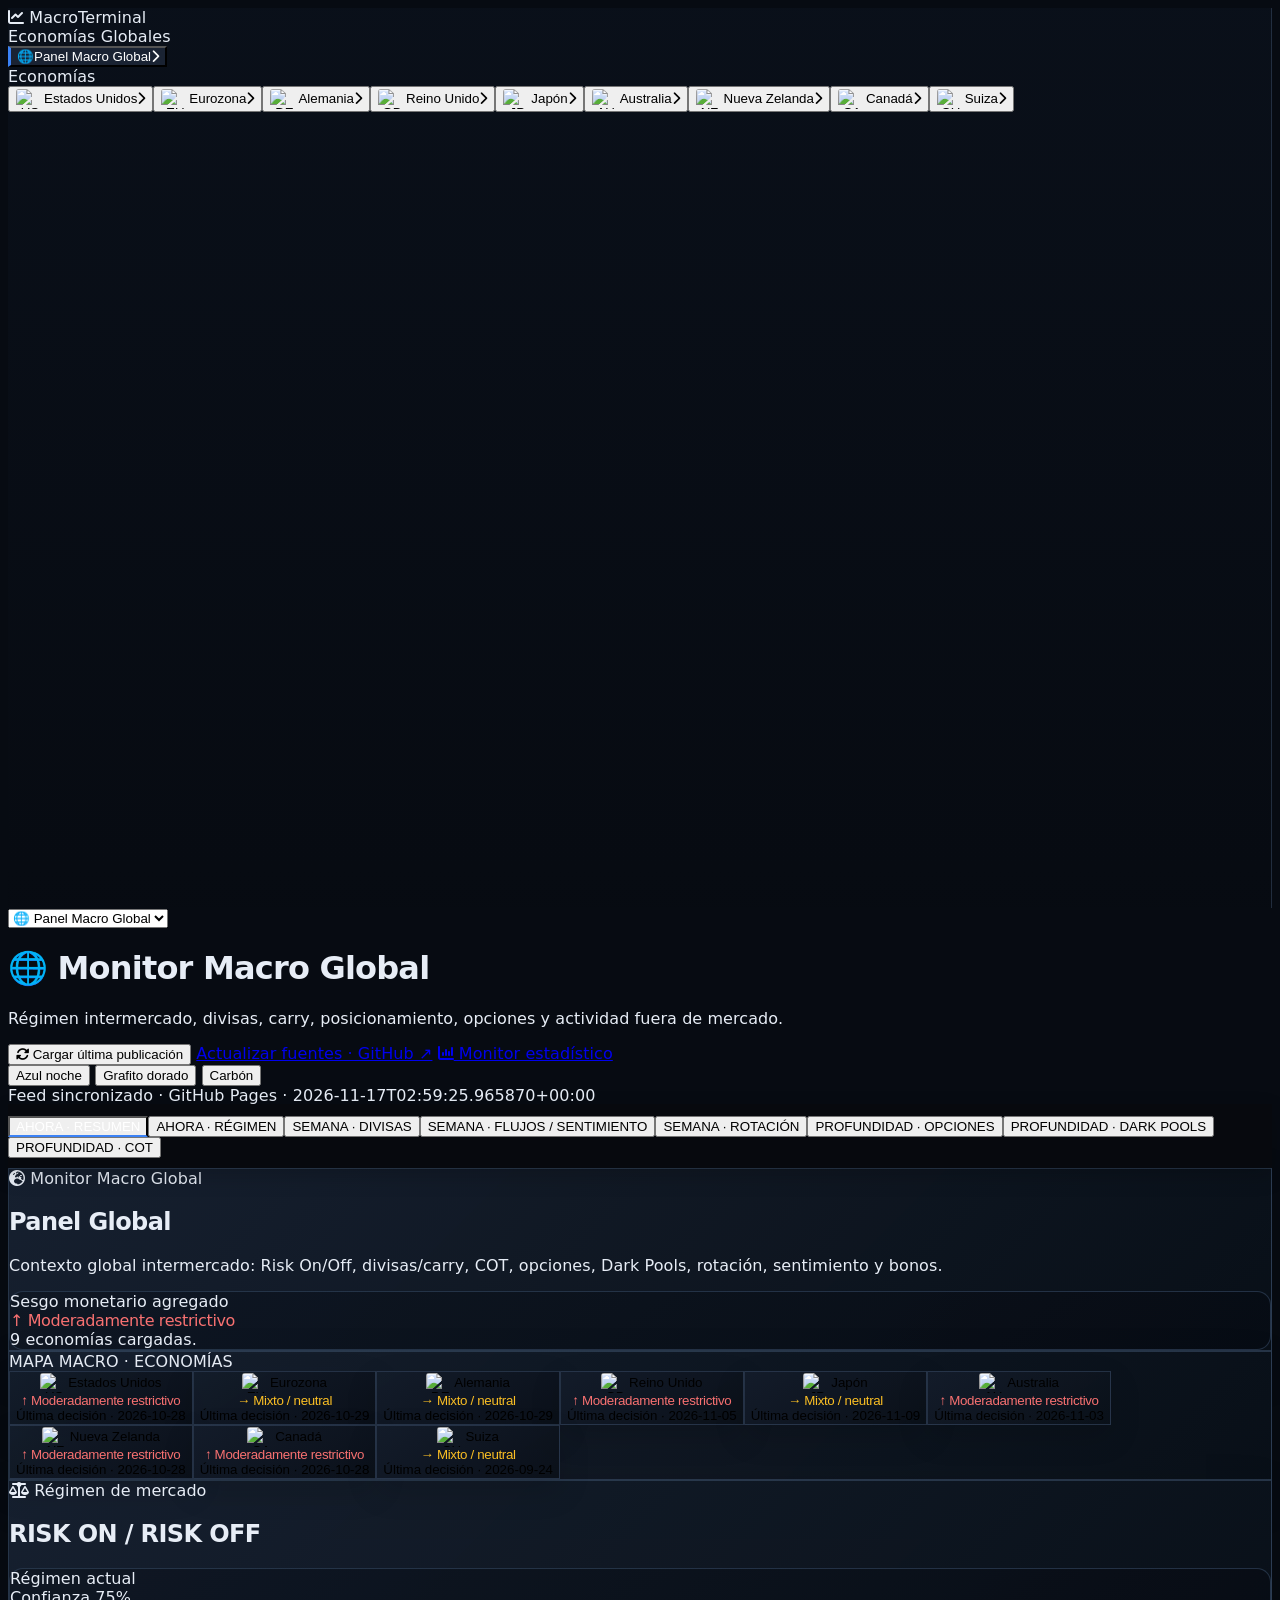
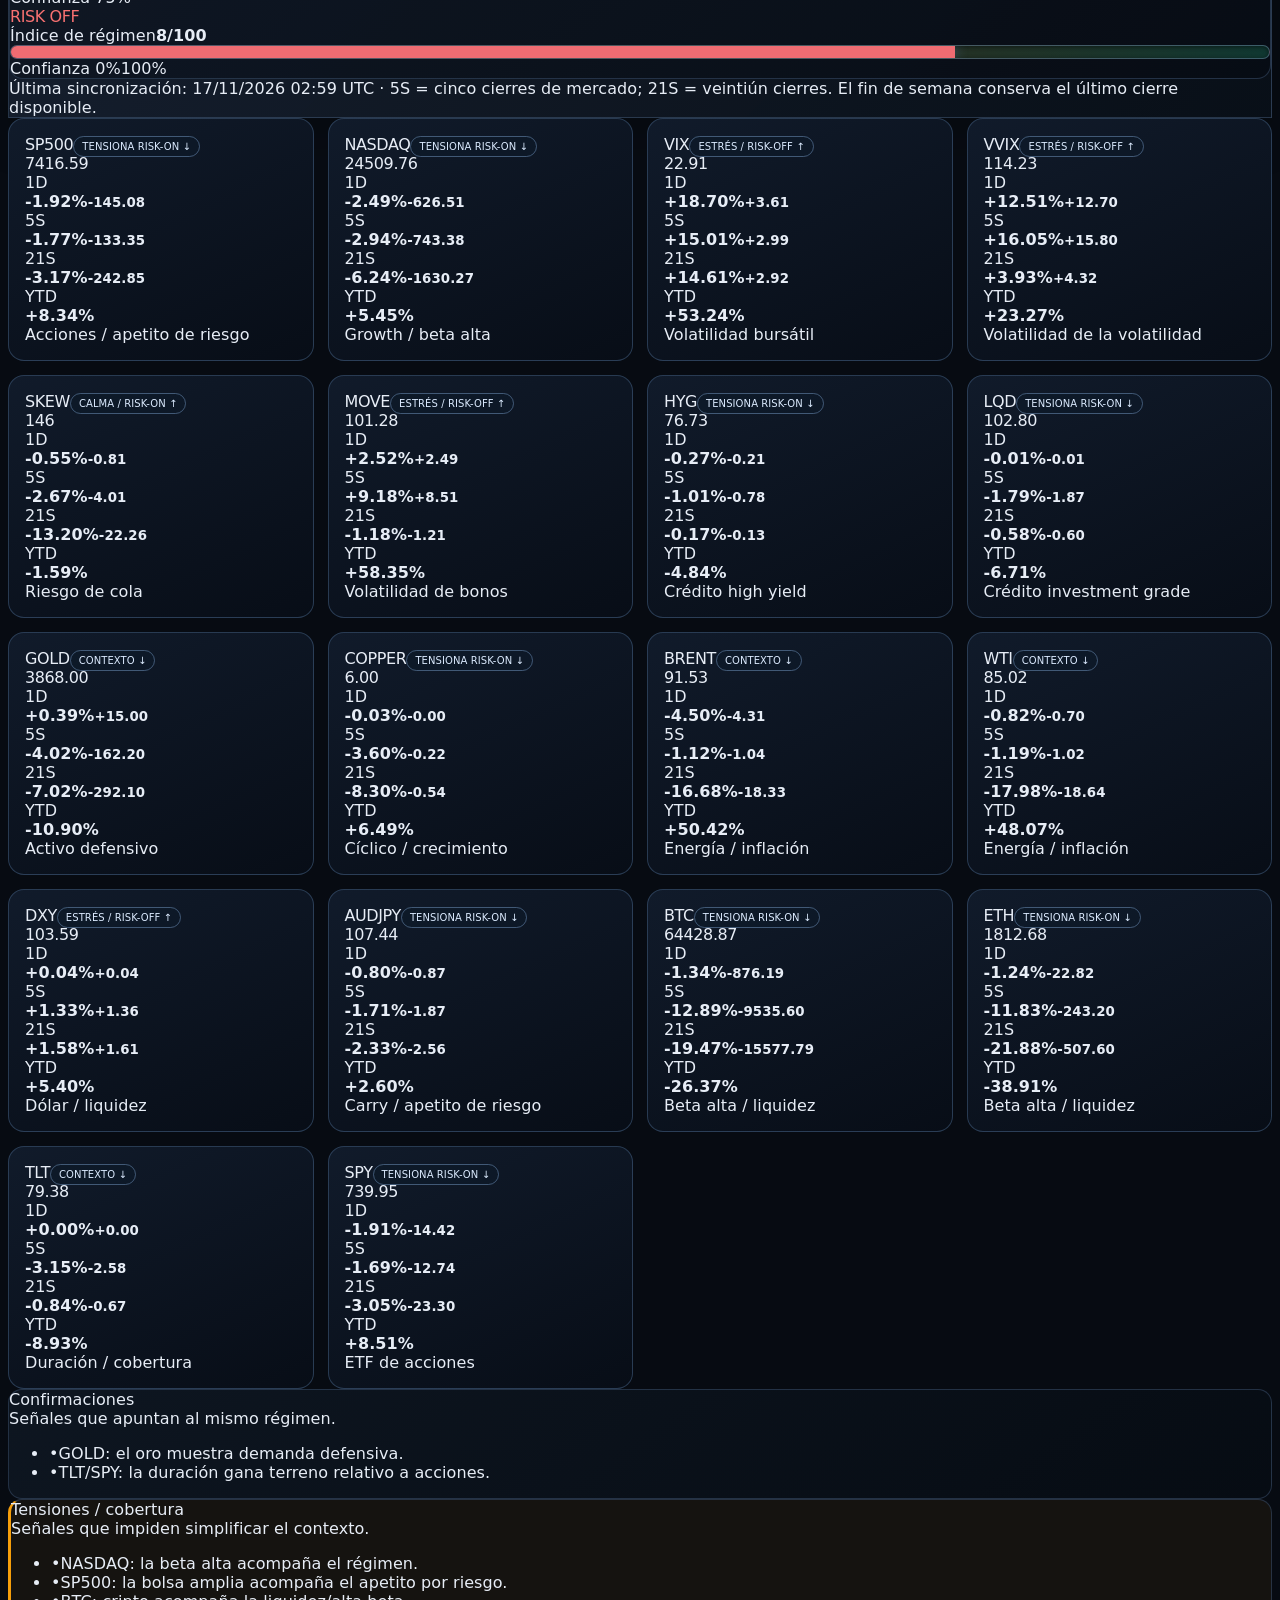
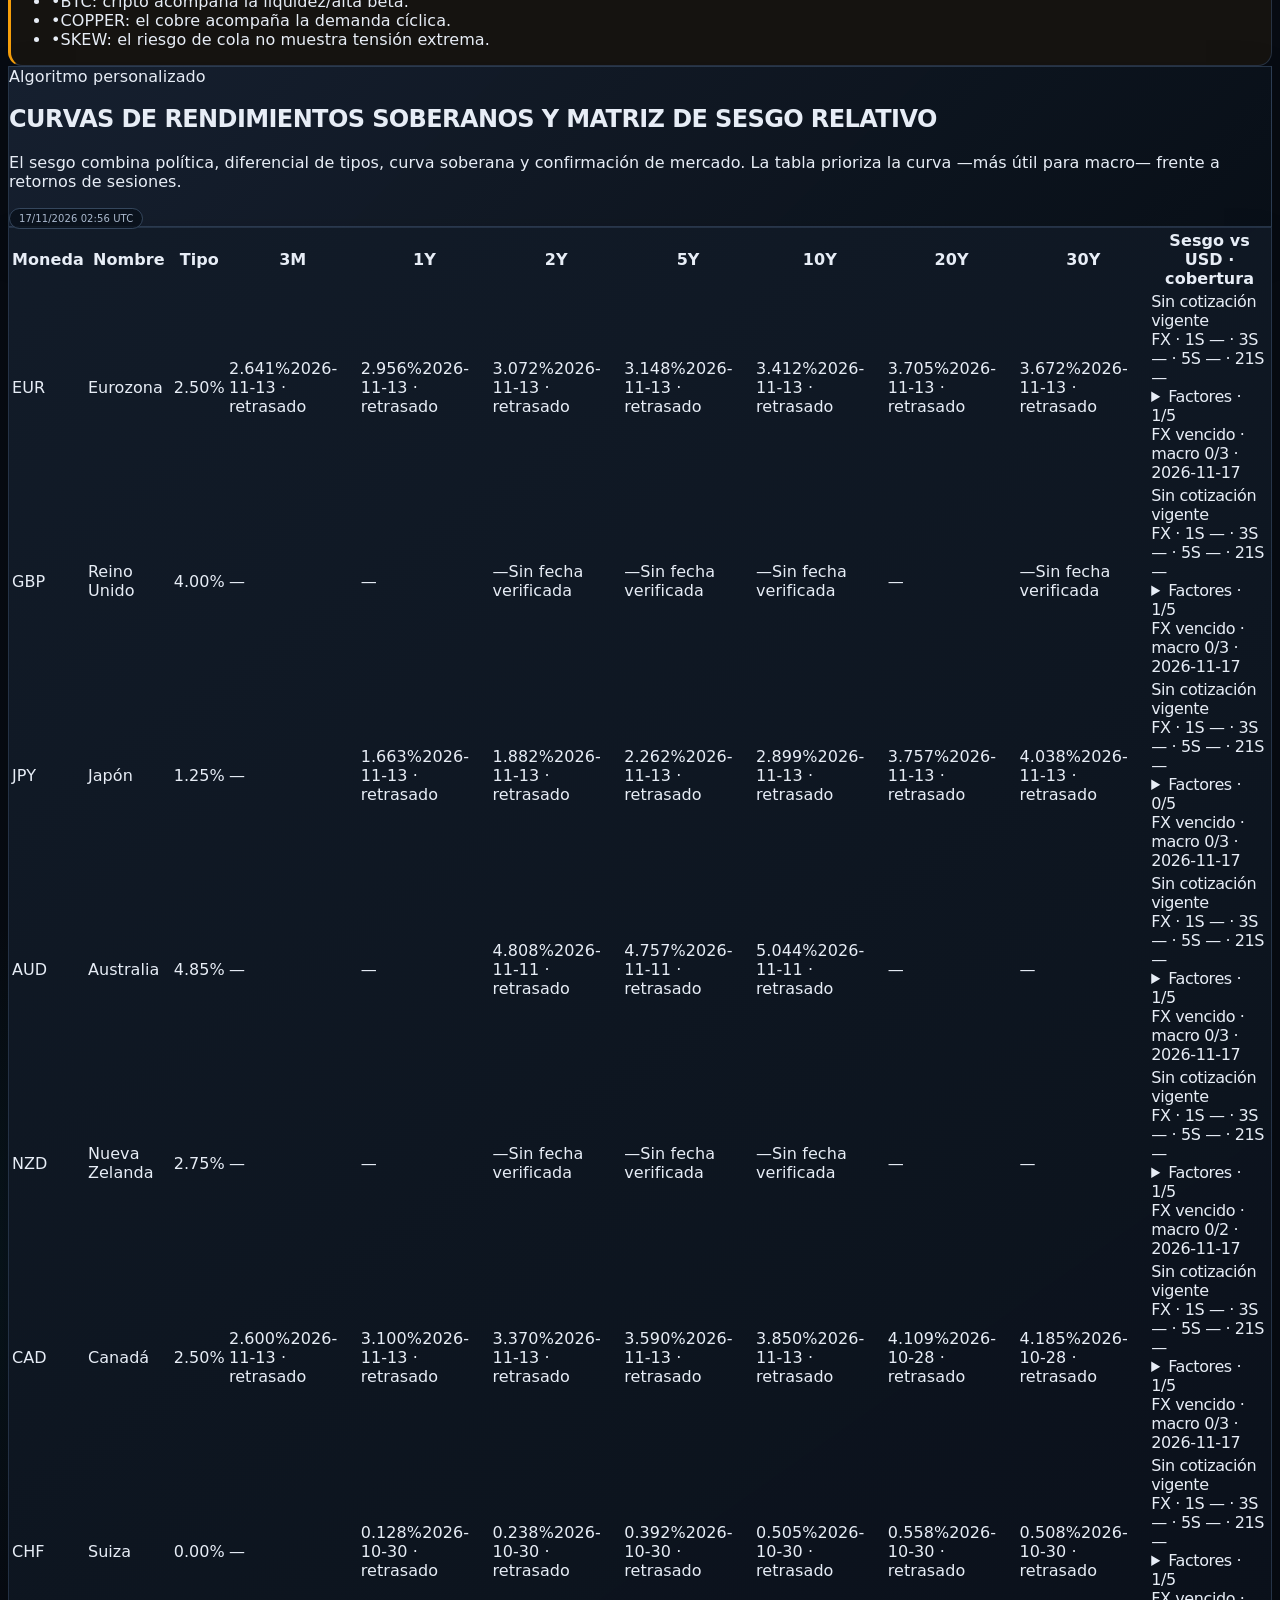
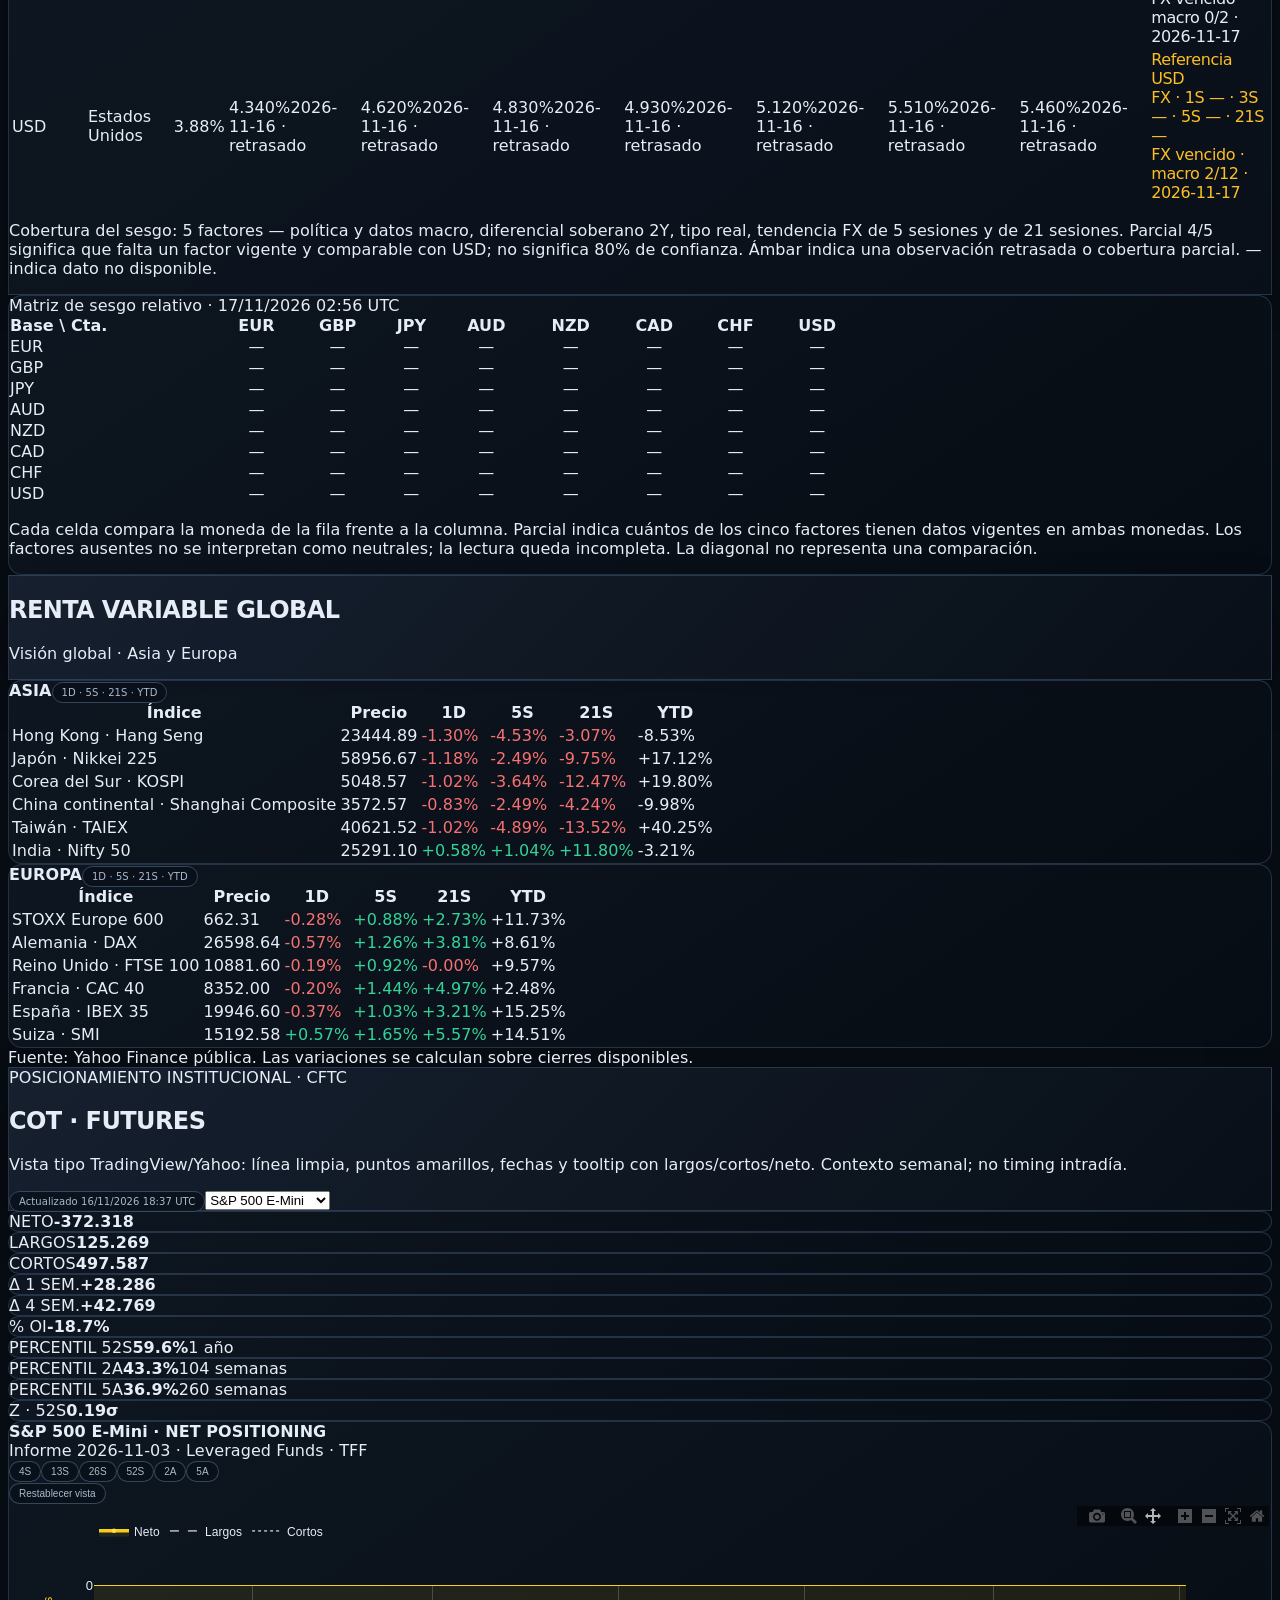
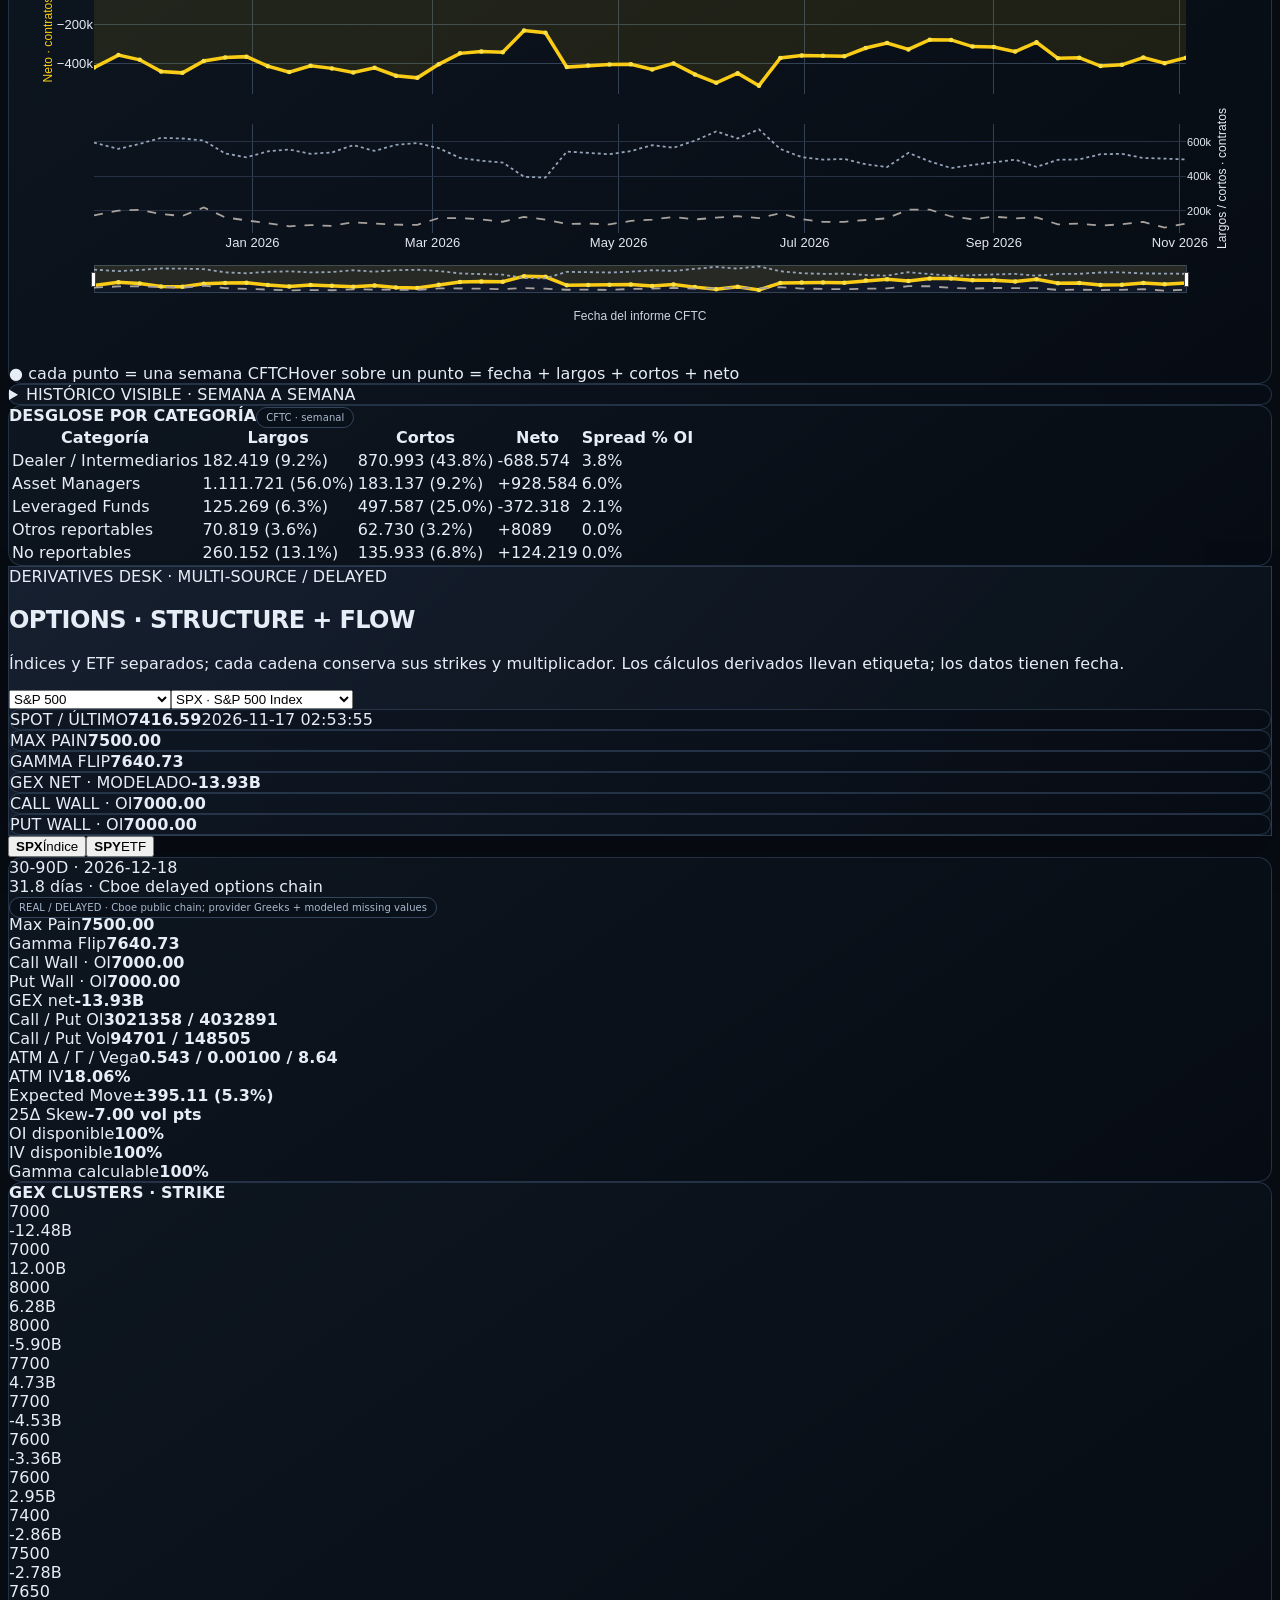
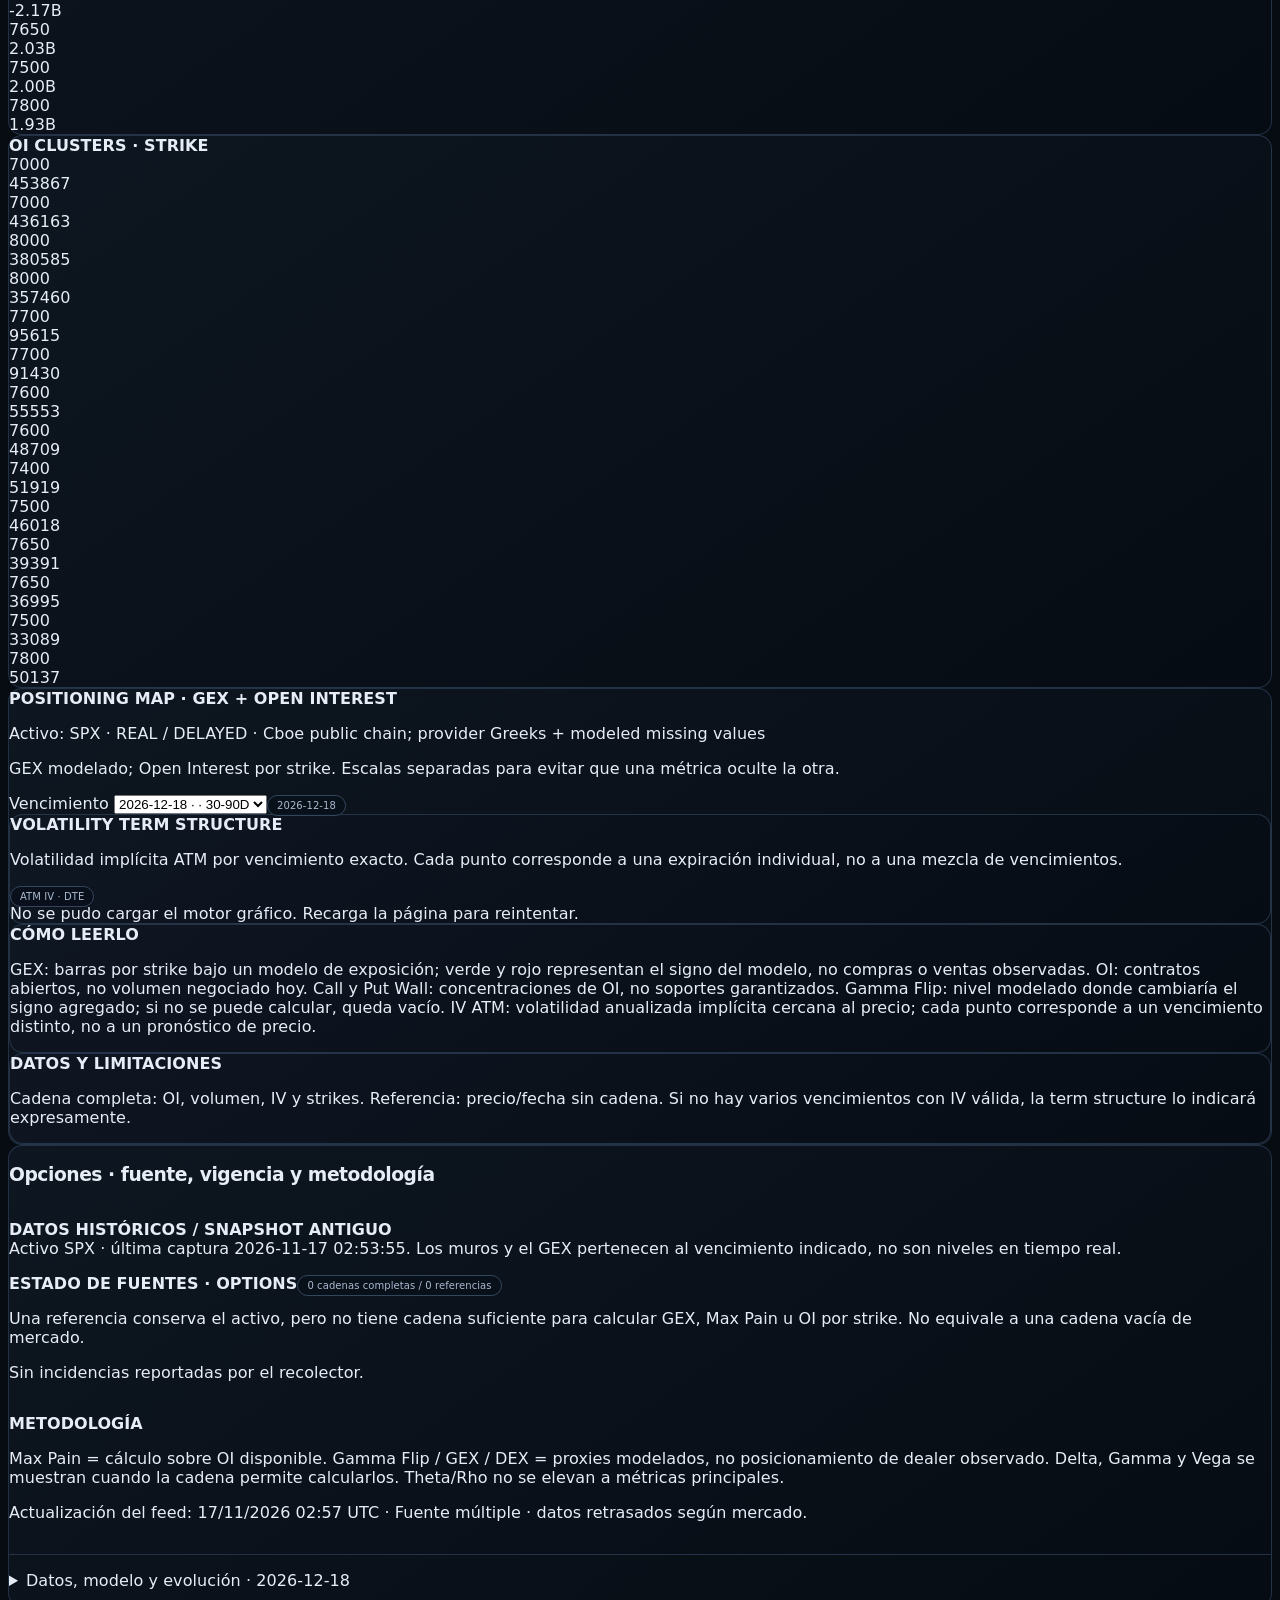
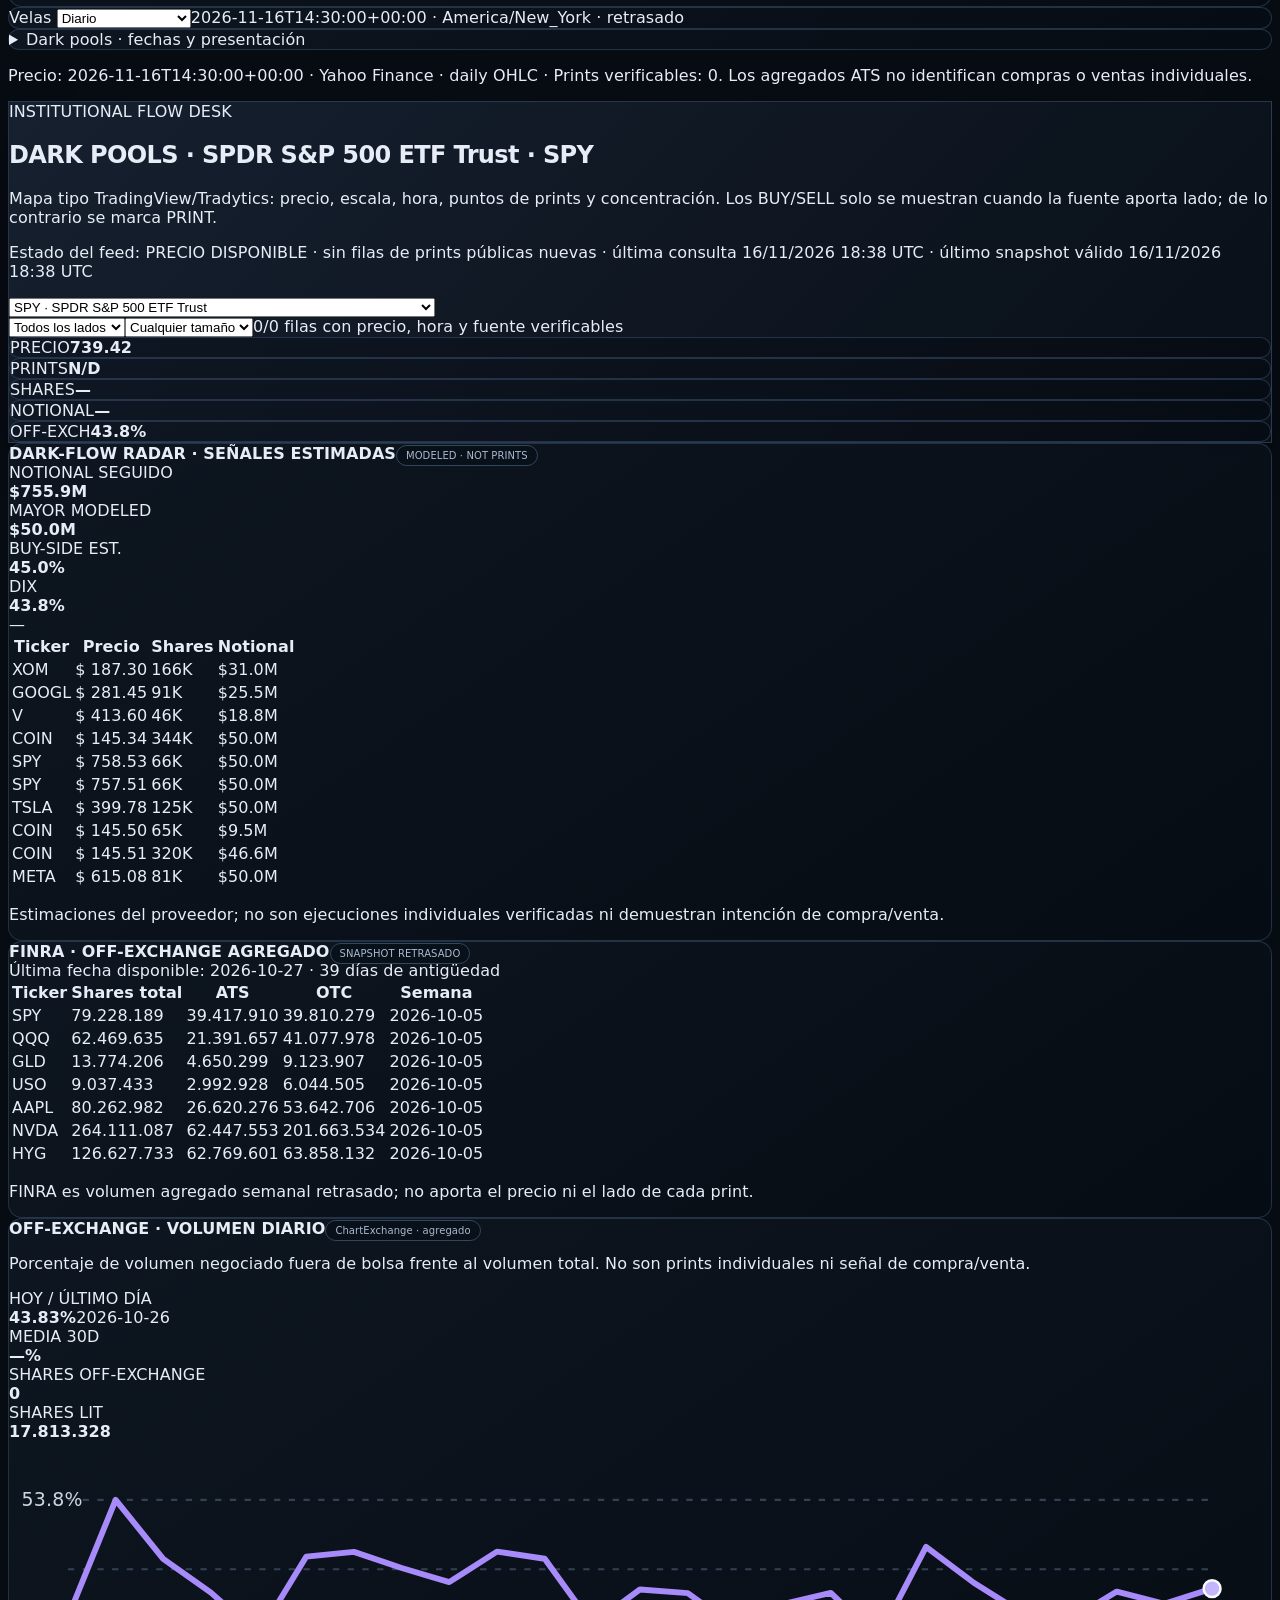
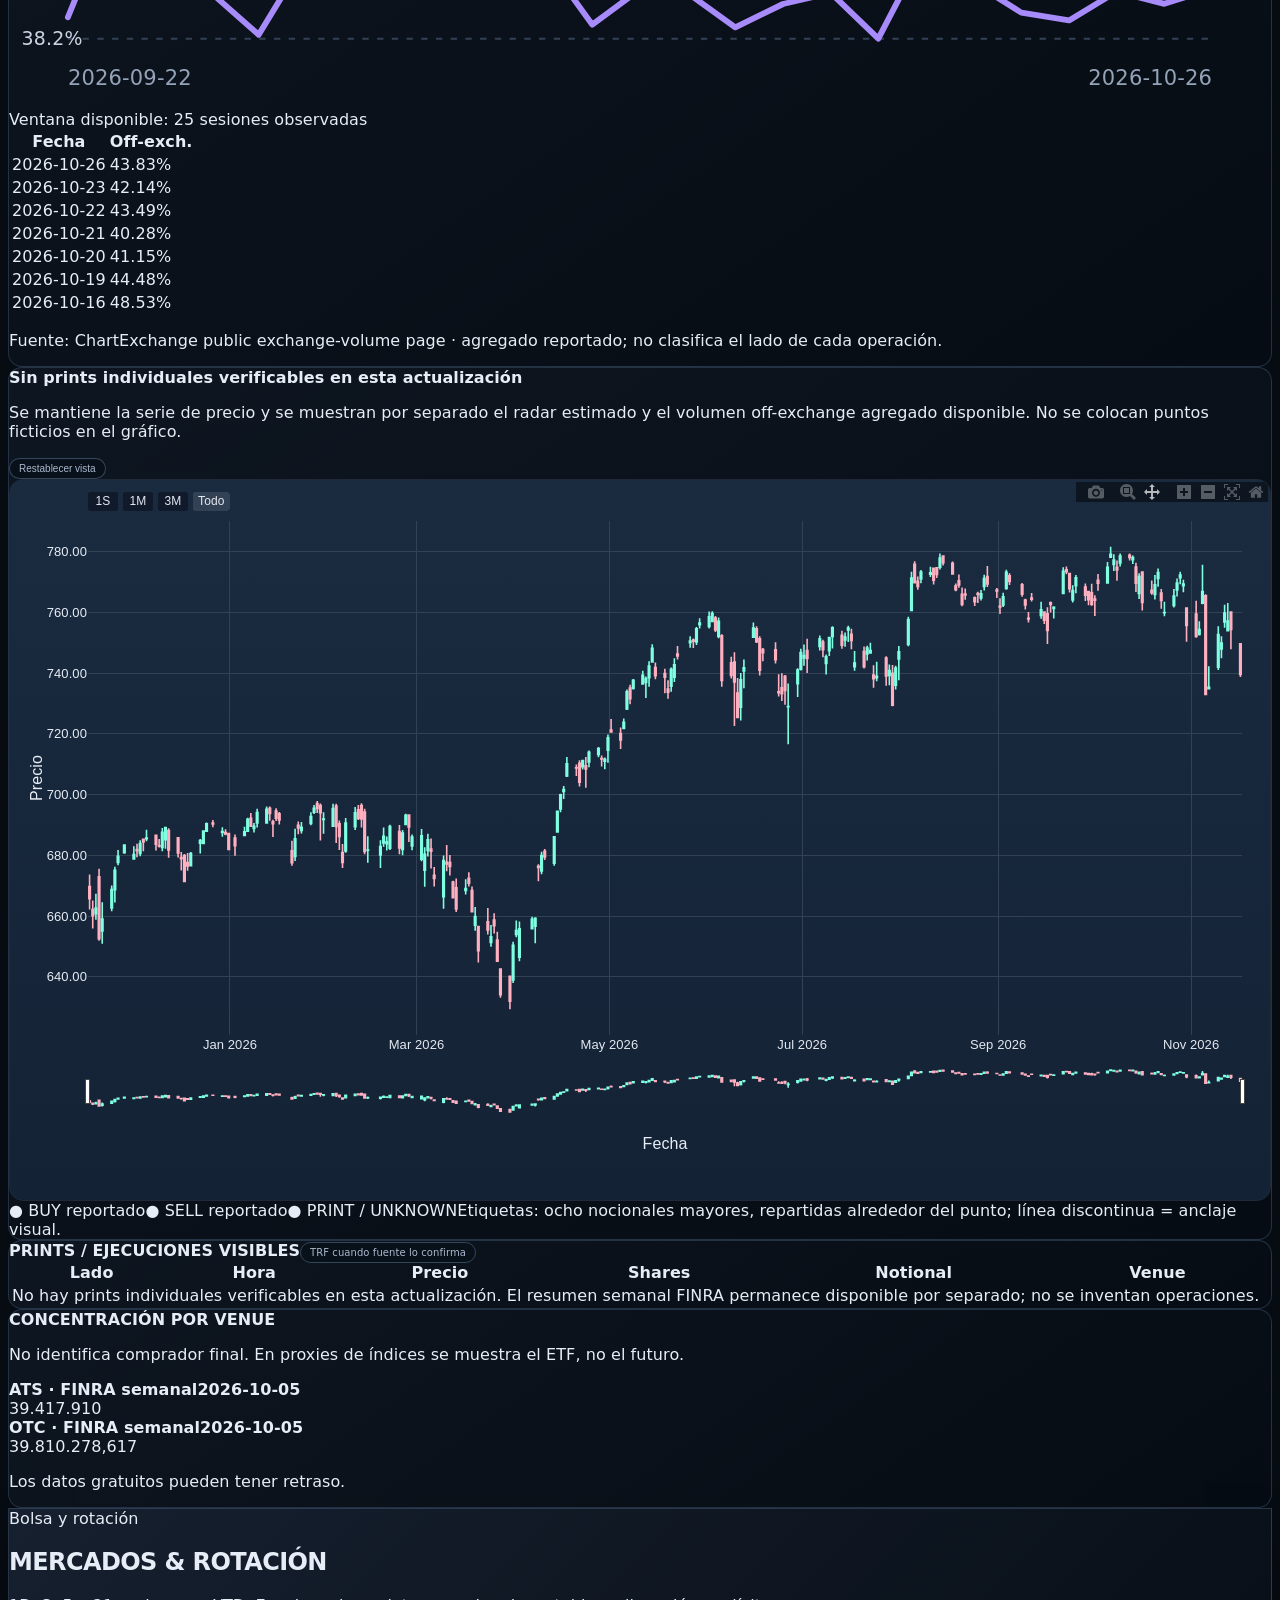
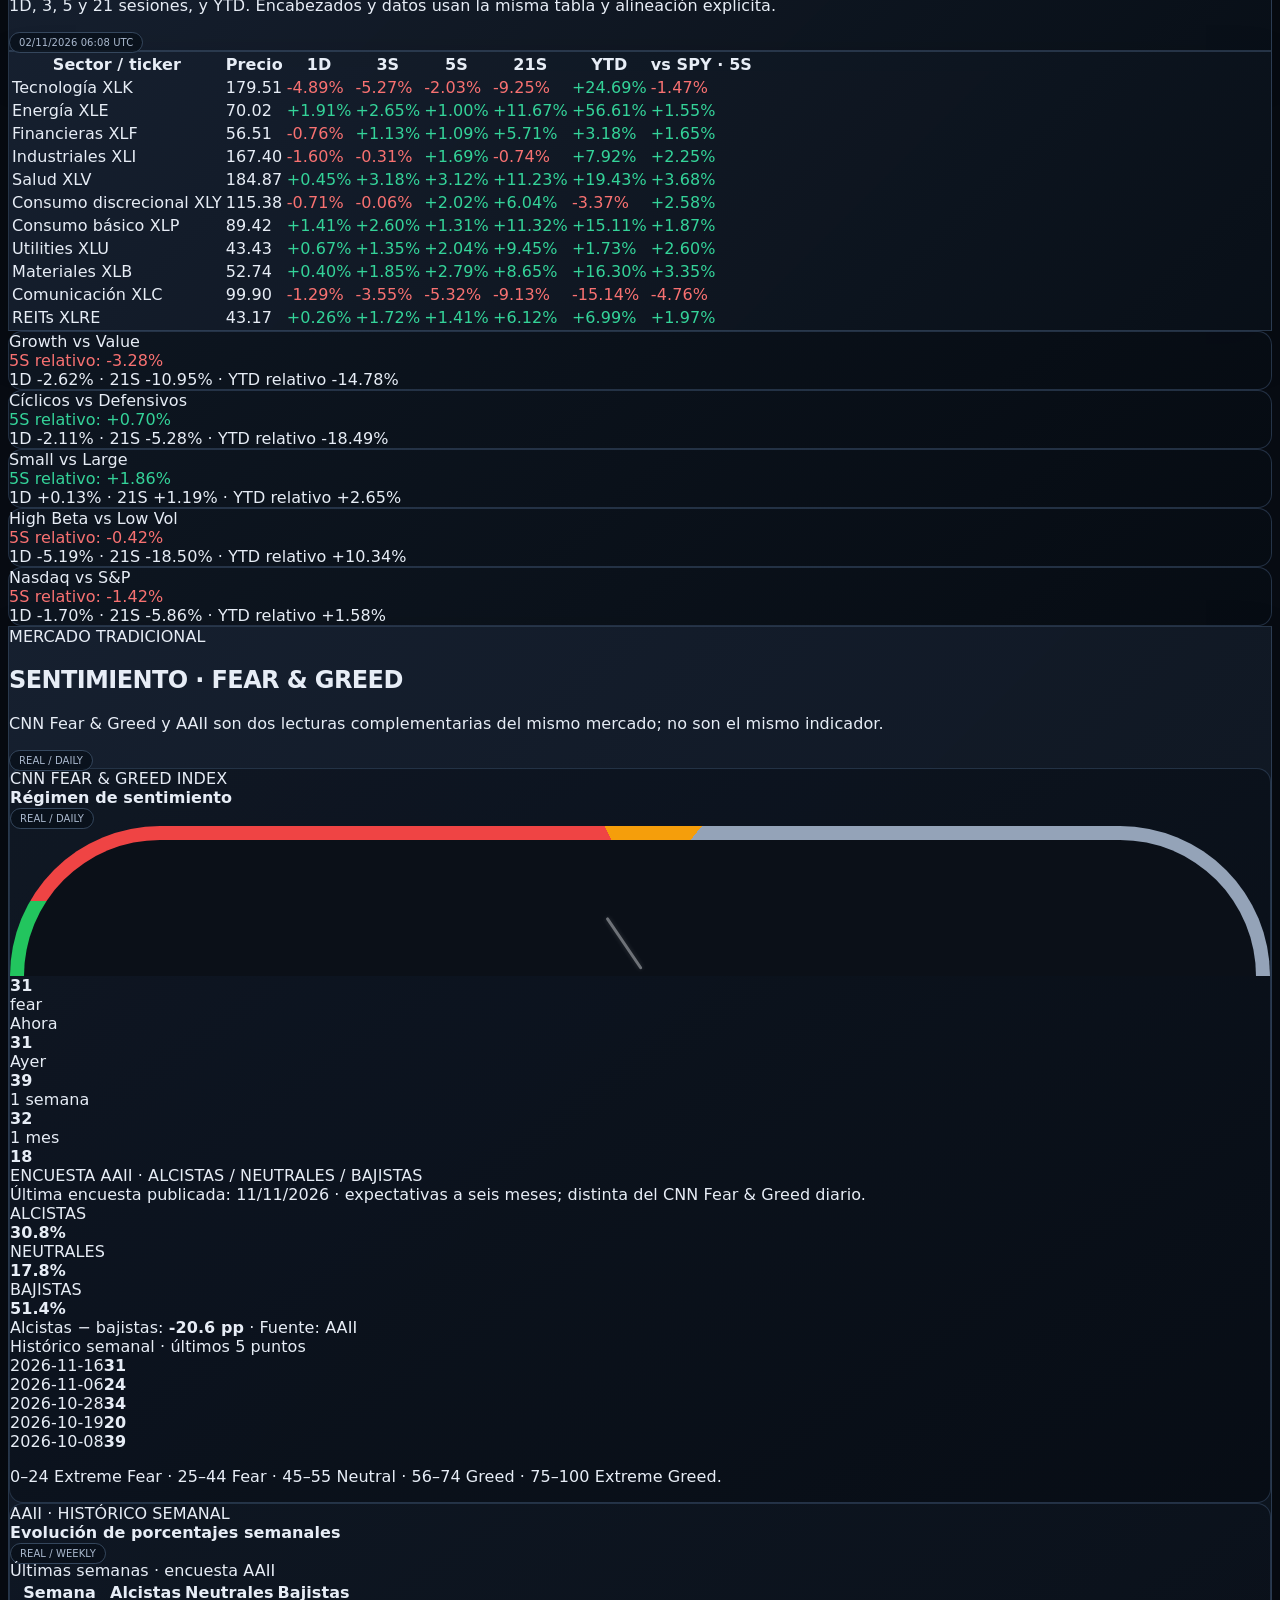
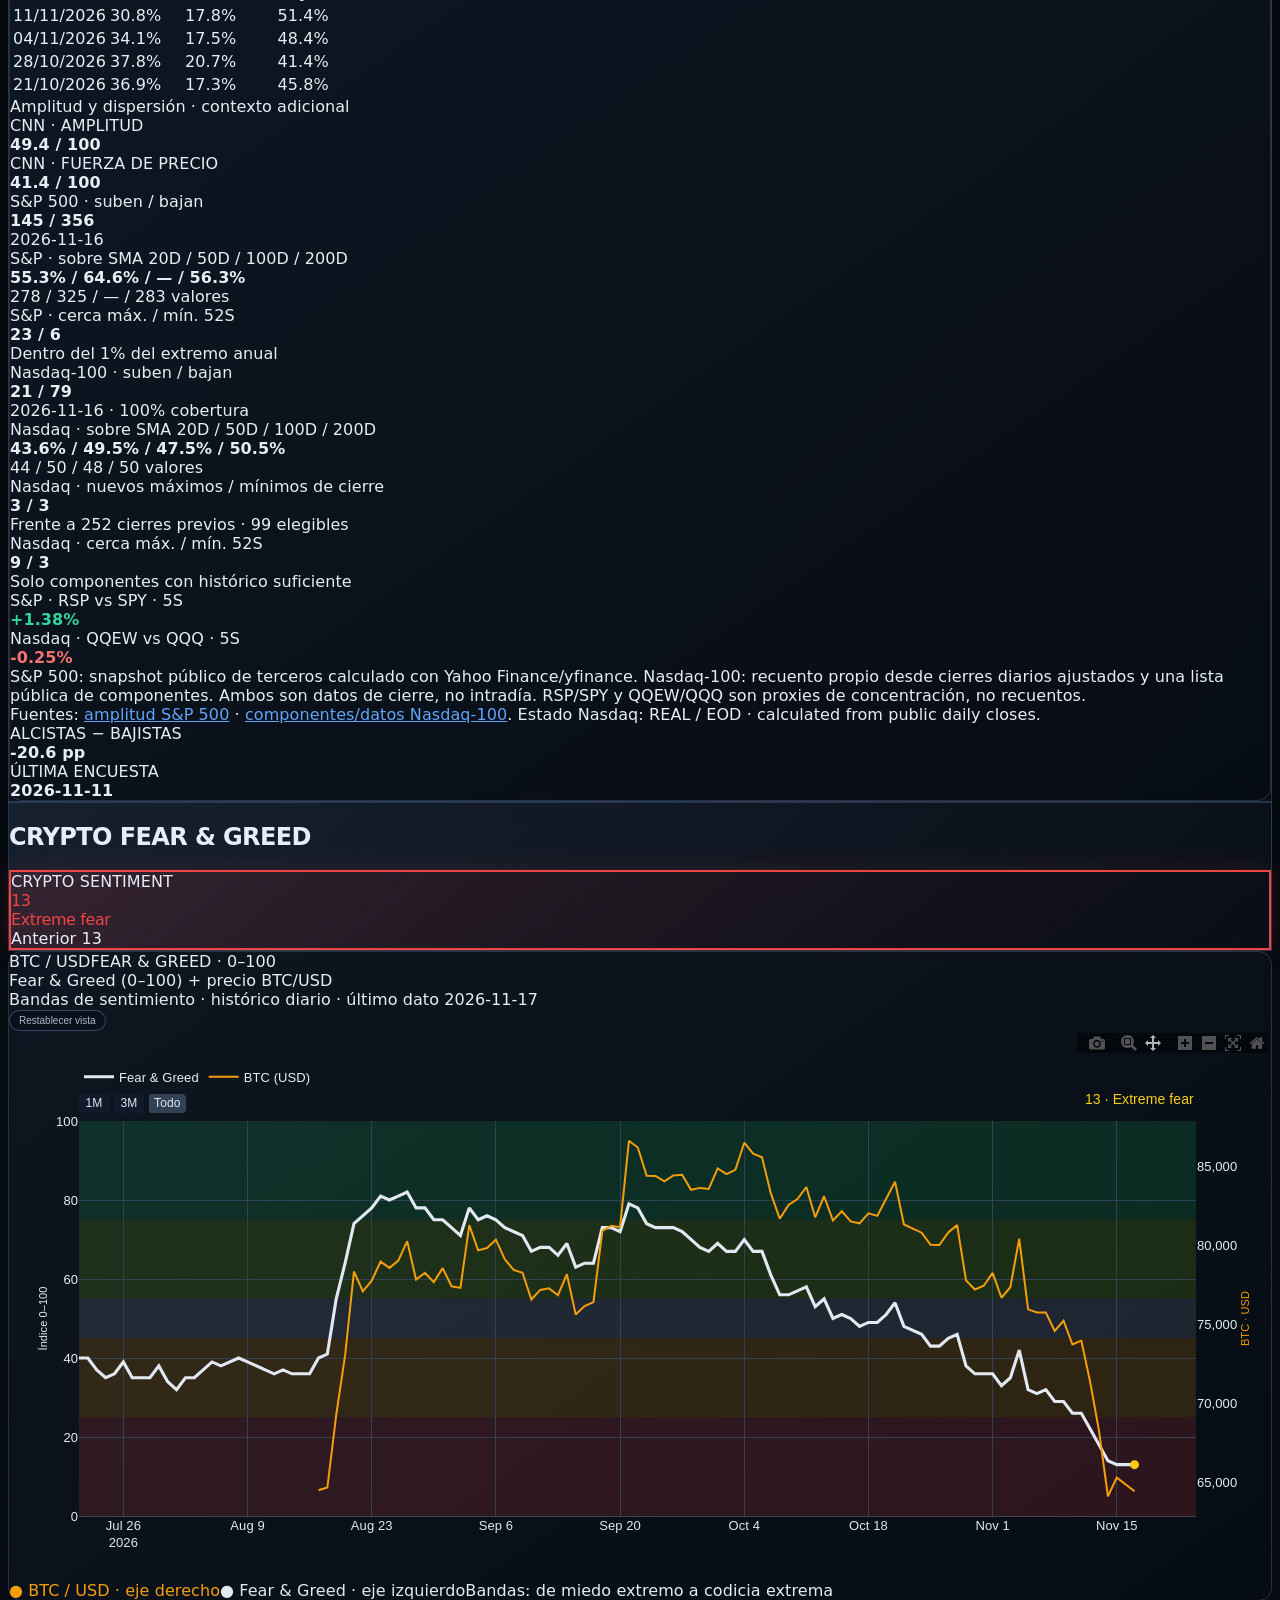
==== commit c67dfe91: "Integrate visual V2 with the complete Claude monitor behind an opt-in preview" ====
--- a/claude-preview.html
+++ b/claude-preview.html
@@ -66,34 +66,6 @@
         body.theme-warm .glass,body.theme-warm .card,body.theme-warm .metric,body.theme-warm .sidebar,body.theme-warm .risk-cell,body.theme-carbon .glass,body.theme-carbon .card,body.theme-carbon .metric,body.theme-carbon .sidebar,body.theme-carbon .risk-cell{background:var(--panel);border-color:var(--line)}
         body.theme-warm select,body.theme-warm button,body.theme-carbon select,body.theme-carbon button{border-color:var(--line);color:var(--ink)}
         .js-plotly-plot{min-width:0}.curve-wrap{max-width:100%}
-            /* Five-theme design system. Visual-only: data rendering and feed logic remain unchanged. */
-        body{--ui-bg:#080d15;--ui-panel:#111b2a;--ui-panel-alt:#0c1420;--ui-border:#2c4058;--ui-accent:#83b4ff;--ui-glow:rgba(75,130,210,.14);--ui-radius:17px;--ui-shadow:0 14px 34px rgba(0,0,0,.22);--ui-text:#e9f1fb;--ui-muted:#acbbcd;transition:background-color .25s ease,color .25s ease}
-        body.theme-graphite{--ui-bg:#0d1015;--ui-panel:#1a2029;--ui-panel-alt:#121820;--ui-border:#414b59;--ui-accent:#b4c7e0;--ui-glow:rgba(150,169,194,.10);--ui-radius:12px;--ui-text:#f1f3f6;--ui-muted:#bdc5d0}
-        body.theme-turquoise{--ui-bg:#071311;--ui-panel:#102421;--ui-panel-alt:#091b19;--ui-border:#28625c;--ui-accent:#5ce2d0;--ui-glow:rgba(29,206,179,.16);--ui-radius:18px;--ui-text:#e5f7f3;--ui-muted:#a8cec8}
-        body.theme-blue{--ui-bg:#081324;--ui-panel:#14243e;--ui-panel-alt:#0b1b32;--ui-border:#34547e;--ui-accent:#92c5ff;--ui-glow:rgba(85,149,244,.22);--ui-radius:20px;--ui-text:#edf5ff;--ui-muted:#b1c8e6}
-        body.theme-gold{--ui-bg:#17120d;--ui-panel:#282015;--ui-panel-alt:#1b160f;--ui-border:#79603c;--ui-accent:#e3bf78;--ui-glow:rgba(218,158,71,.14);--ui-radius:11px;--ui-text:#f8efdd;--ui-muted:#d3c1a1}
-        body.theme-mystic{--ui-bg:#080f1a;--ui-panel:#13212d;--ui-panel-alt:#0c1824;--ui-border:#306d80;--ui-accent:#63cde6;--ui-glow:rgba(58,177,218,.20);--ui-radius:22px;--ui-text:#e5f4fc;--ui-muted:#a5c6d5}
-        body[class*="theme-"]{background:radial-gradient(ellipse 70% 44% at 84% 0%,var(--ui-glow),transparent 72%),radial-gradient(ellipse 50% 55% at 0% 90%,var(--ui-glow),transparent 75%),var(--ui-bg);color:var(--ui-text)}
-        body[class*="theme-"] .card,body[class*="theme-"] .glass,body[class*="theme-"] .metric,body[class*="theme-"] .risk-cell,body[class*="theme-"] .sidebar{background:linear-gradient(145deg,var(--ui-panel),var(--ui-panel-alt));border-color:var(--ui-border);border-radius:var(--ui-radius);box-shadow:var(--ui-shadow)}
-        body[class*="theme-"] .sidebar{border-radius:0}
-        body[class*="theme-"] .nav-item.active{border-left-color:var(--ui-accent);background:var(--ui-glow)}
-        body[class*="theme-"] .tab-btn.active{border-bottom-color:var(--ui-accent)}
-        body[class*="theme-"] .tab-btn.active:after{background:var(--ui-accent)}
-        body[class*="theme-"] #topTabs{background:var(--ui-bg);border-color:var(--ui-border)}
-        body[class*="theme-"] .source-link{color:var(--ui-accent)}
-        body[class*="theme-"] .mini-pill{color:var(--ui-muted);border-color:var(--ui-border)}
-        body[class*="theme-"] .text-gray-400,body[class*="theme-"] .text-gray-500{color:var(--ui-muted)}
-        body[class*="theme-"] .text-white{color:var(--ui-text)}
-        .theme-switcher{display:flex;align-items:center;gap:.5rem;padding:.3rem .55rem;border:1px solid var(--ui-border);border-radius:12px;background:var(--ui-panel-alt)}
-        .theme-switcher label{font-size:12px;font-weight:650;color:var(--ui-muted);white-space:nowrap}
-        .theme-switcher select{font-size:13px;min-width:148px;max-width:185px;padding:.35rem .45rem;border-radius:8px;color:var(--ui-text);background:var(--ui-panel);border:1px solid var(--ui-border);cursor:pointer}
-        body[class*="theme-"] h1{font-weight:800;letter-spacing:-.035em}
-        body[class*="theme-"] h2{letter-spacing:-.025em}
-        body[class*="theme-"] .card,body[class*="theme-"] .glass,body[class*="theme-"] .metric{transition:border-color .22s ease,box-shadow .22s ease,transform .22s ease}
-        @media(hover:hover){body[class*="theme-"] .card:hover,body[class*="theme-"] .glass:hover{border-color:var(--ui-accent);box-shadow:0 16px 42px var(--ui-glow)}}
-        @media(max-width:640px){.theme-switcher{width:100%;justify-content:space-between}.theme-switcher select{flex:1;max-width:none}}
-        @media(prefers-reduced-motion:reduce){body[class*="theme-"],body[class*="theme-"] .card,body[class*="theme-"] .glass,body[class*="theme-"] .metric{transition:none!important}}
-
     </style>
 </head>
 <body class="flex min-h-screen overflow-hidden">
@@ -132,15 +104,10 @@
                 <a href="statistical-monitor.html" class="text-xs bg-gray-900 border border-blue-900/60 text-blue-300 px-3 py-1.5 rounded-full hover:bg-gray-800 transition">
                     <i class="fa-solid fa-chart-column mr-1"></i> Monitor estadístico
                 </a>
-                <div class="theme-switcher" role="group" aria-label="Tema visual">
-                    <label for="macroThemeSelect"><i class="fa-solid fa-palette" aria-hidden="true"></i> Estilo</label>
-                    <select id="macroThemeSelect" aria-label="Seleccionar estilo visual" onchange="setTheme(this.value)">
-                        <option value="graphite">Graphite Pro</option>
-                        <option value="turquoise">Carbon Turquoise</option>
-                        <option value="blue">Institutional Blue</option>
-                        <option value="gold">Obsidian Gold</option>
-                        <option value="mystic">Mystic Carbon</option>
-                    </select>
+                <div class="flex items-center gap-1 text-[10px] bg-gray-900 border border-gray-800 px-1.5 py-1 rounded-full" aria-label="Apariencia">
+                    <button onclick="setTheme('midnight')" class="px-2 py-1 rounded-full hover:bg-slate-700">Azul noche</button>
+                    <button onclick="setTheme('warm')" class="px-2 py-1 rounded-full hover:bg-amber-900/40">Grafito dorado</button>
+                    <button onclick="setTheme('carbon')" class="px-2 py-1 rounded-full hover:bg-emerald-900/40">Carbón</button>
                 </div>
                 <div class="flex items-center gap-2 text-xs bg-gray-900 border border-gray-800 text-gray-400 px-3 py-1.5 rounded-full w-fit">
                     <span id="feedDot" class="w-2 h-2 rounded-full bg-yellow-500"></span>
@@ -1494,10 +1461,10 @@
         }
         function renderDarkPoolSection(){
  const t=macroDatabase.__darkPoolPrints||{assets:{}},assets=t.assets||{},keys=Object.keys(assets),selected=(window.__darkPoolTicker&&assets[window.__darkPoolTicker])?window.__darkPoolTicker:(keys[0]||'SPY');window.__darkPoolTicker=selected;
- const a=assets[selected]||{ticker:selected,lastPrice:null,priceSeries:[],prints:[],venueClusters:[],dailyOffExchange:{}},ps=a.priceSeries||[],dpx=a.dailyOffExchange||{};
- // The source/methodology is shown in the data-status cards; do not repeat a
- // yellow technical warning below the venue concentration table.
- a.note='';
+ // The data-status cards already show the source and methodology. Apply the
+ // display override to the view object so the source snapshot stays intact.
+ const a={...(assets[selected]||{ticker:selected,lastPrice:null,priceSeries:[],prints:[],venueClusters:[],dailyOffExchange:{}}),note:''};
+ const ps=a.priceSeries||[],dpx=a.dailyOffExchange||{};
  const W=980,H=390,L=60,R=80,T=28,B=58,lo=ps.length?Math.min(...ps.map(x=>+x.price)):0,hi=ps.length?Math.max(...ps.map(x=>+x.price)):1,pad=(hi-lo||1)*.12,y0=lo-pad,y1=hi+pad,minTs=ps.length?Math.min(...ps.map(p=>+p.ts)):0,maxTs=ps.length?Math.max(...ps.map(p=>+p.ts)):1,span=Math.max(maxTs-minTs,1);
  const x=ts=>L+(+ts-minTs)*(W-L-R)/span,y=price=>H-B-(+price-y0)/(y1-y0)*(H-T-B);
  const pts=ps.map(p=>x(p.ts).toFixed(1)+','+y(p.price).toFixed(1)).join(' ');
@@ -1644,15 +1611,19 @@
   return '<section class="metric rounded-xl p-4 border-amber-500/30"><div class="text-[10px] uppercase text-amber-300">'+esc(label)+' · DATOS NO DISPONIBLES</div><div class="text-xs text-gray-500 mt-1">Este módulo no pudo pintarse en esta actualización; el resto del Panel Global sigue disponible.</div></section>';
  }
 }
-function renderGlobalView(){
+function renderGlobalView(sectionId){
+ const blocks=[
+  ['RISK ON/OFF',renderRiskOnOff,'sec-risk'],['DIVISAS / CARRY',renderFxComparator,'sec-fx'],['MERCADOS REGIONALES',renderGlobalMarkets,'sec-global-markets'],
+  ['COT',renderCotSection,'sec-cot'],['OPCIONES / GAMMA',renderOptionsSection,'sec-options'],['DARK POOLS / OTC',renderDarkPoolSection,'sec-darkpool'],
+  ['MERCADOS & ROTACIÓN',renderRotationSection,'sec-rotation'],['SENTIMIENTO / BONOS',renderCryptoBondSection,'sec-sentiment']
+ ];
+ if(sectionId && sectionId!=='sec-resumen'){
+  const block=blocks.find(([, ,id])=>id===sectionId);
+  if(block)return safeGlobalSection(block[0],block[1]);
+ }
  const entries=Object.values(macroDatabase).filter(d=>d&&d.id).map(d=>{const score=macroInterpretation(d).score;return {d,score,bias:policyBias(score),expect:expectationLabel(d)};});
  const avg=entries.length?entries.reduce((a,x)=>a+x.score,0)/entries.length:0,avgBias=policyBias(avg);
- const blocks=[
-  ['RISK ON/OFF',renderRiskOnOff],['DIVISAS / CARRY',renderFxComparator],['MERCADOS REGIONALES',renderGlobalMarkets],
-  ['COT',renderCotSection],['OPCIONES / GAMMA',renderOptionsSection],['DARK POOLS / OTC',renderDarkPoolSection],
-  ['MERCADOS & ROTACIÓN',renderRotationSection],['SENTIMIENTO / BONOS',renderCryptoBondSection]
- ];
- const sections=blocks.map(([label,fn])=>safeGlobalSection(label,fn)).join('');
+ const sections=sectionId==='sec-resumen'?'':blocks.map(([label,fn])=>safeGlobalSection(label,fn)).join('');
  return `<section id="sec-resumen" class="space-y-5">
   <div class="glass rounded-2xl p-5"><div class="flex flex-col lg:flex-row lg:items-center lg:justify-between gap-4">
    <div><div class="flex items-center gap-2 text-xs text-gray-400 uppercase tracking-wider"><i class="fa-solid fa-earth-europe text-blue-400"></i> Monitor Macro Global</div>
@@ -2050,17 +2021,13 @@
         }
 
         function setTheme(theme){
-            const aliases={midnight:'blue',warm:'gold',carbon:'turquoise'};
-            const allowed=['graphite','turquoise','blue','gold','mystic'];
-            theme=aliases[theme]||theme;
-            if(!allowed.includes(theme))theme='blue';
-            document.body.classList.remove('theme-warm','theme-carbon','theme-graphite','theme-turquoise','theme-blue','theme-gold','theme-mystic');
-            document.body.classList.add('theme-'+theme);
-            const selector=document.getElementById('macroThemeSelect');
-            if(selector)selector.value=theme;
+            const body=document.body;
+            body.classList.remove('theme-warm','theme-carbon');
+            if(theme==='warm')body.classList.add('theme-warm');
+            if(theme==='carbon')body.classList.add('theme-carbon');
             try{localStorage.setItem('macroTerminalTheme',theme);}catch(e){}
         }
-        try{setTheme(localStorage.getItem('macroTerminalTheme')||'blue');}catch(e){setTheme('blue');}
+        try{setTheme(localStorage.getItem('macroTerminalTheme')||'midnight');}catch(e){}
         function manualRefresh(){
             setFeedStatus('Buscando feed…', false);
             loadExternalFeed();
@@ -2176,5 +2143,6 @@
     </script>
 
     <script src="./v7-ui.js?v=20261114.1"></script>
+    <script src="./design-preview-v2.js"></script>
 </body>
 </html>
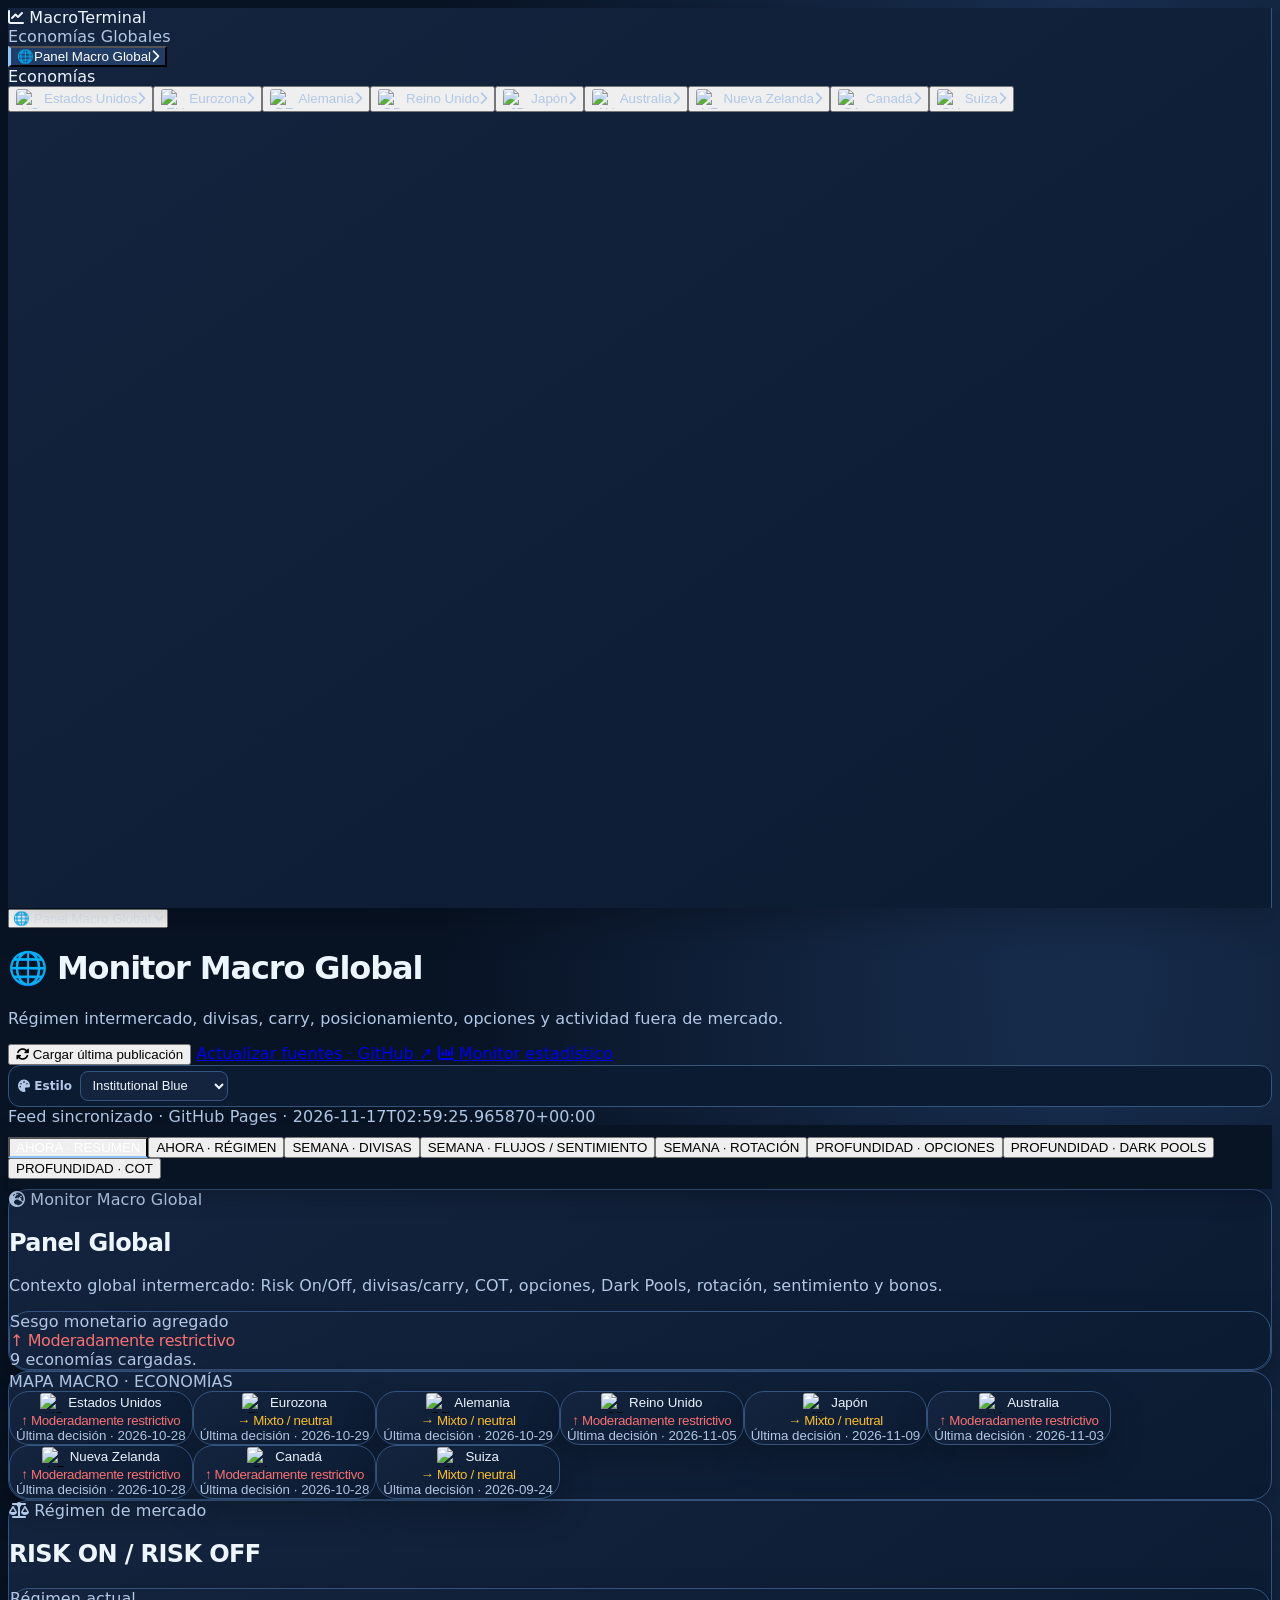
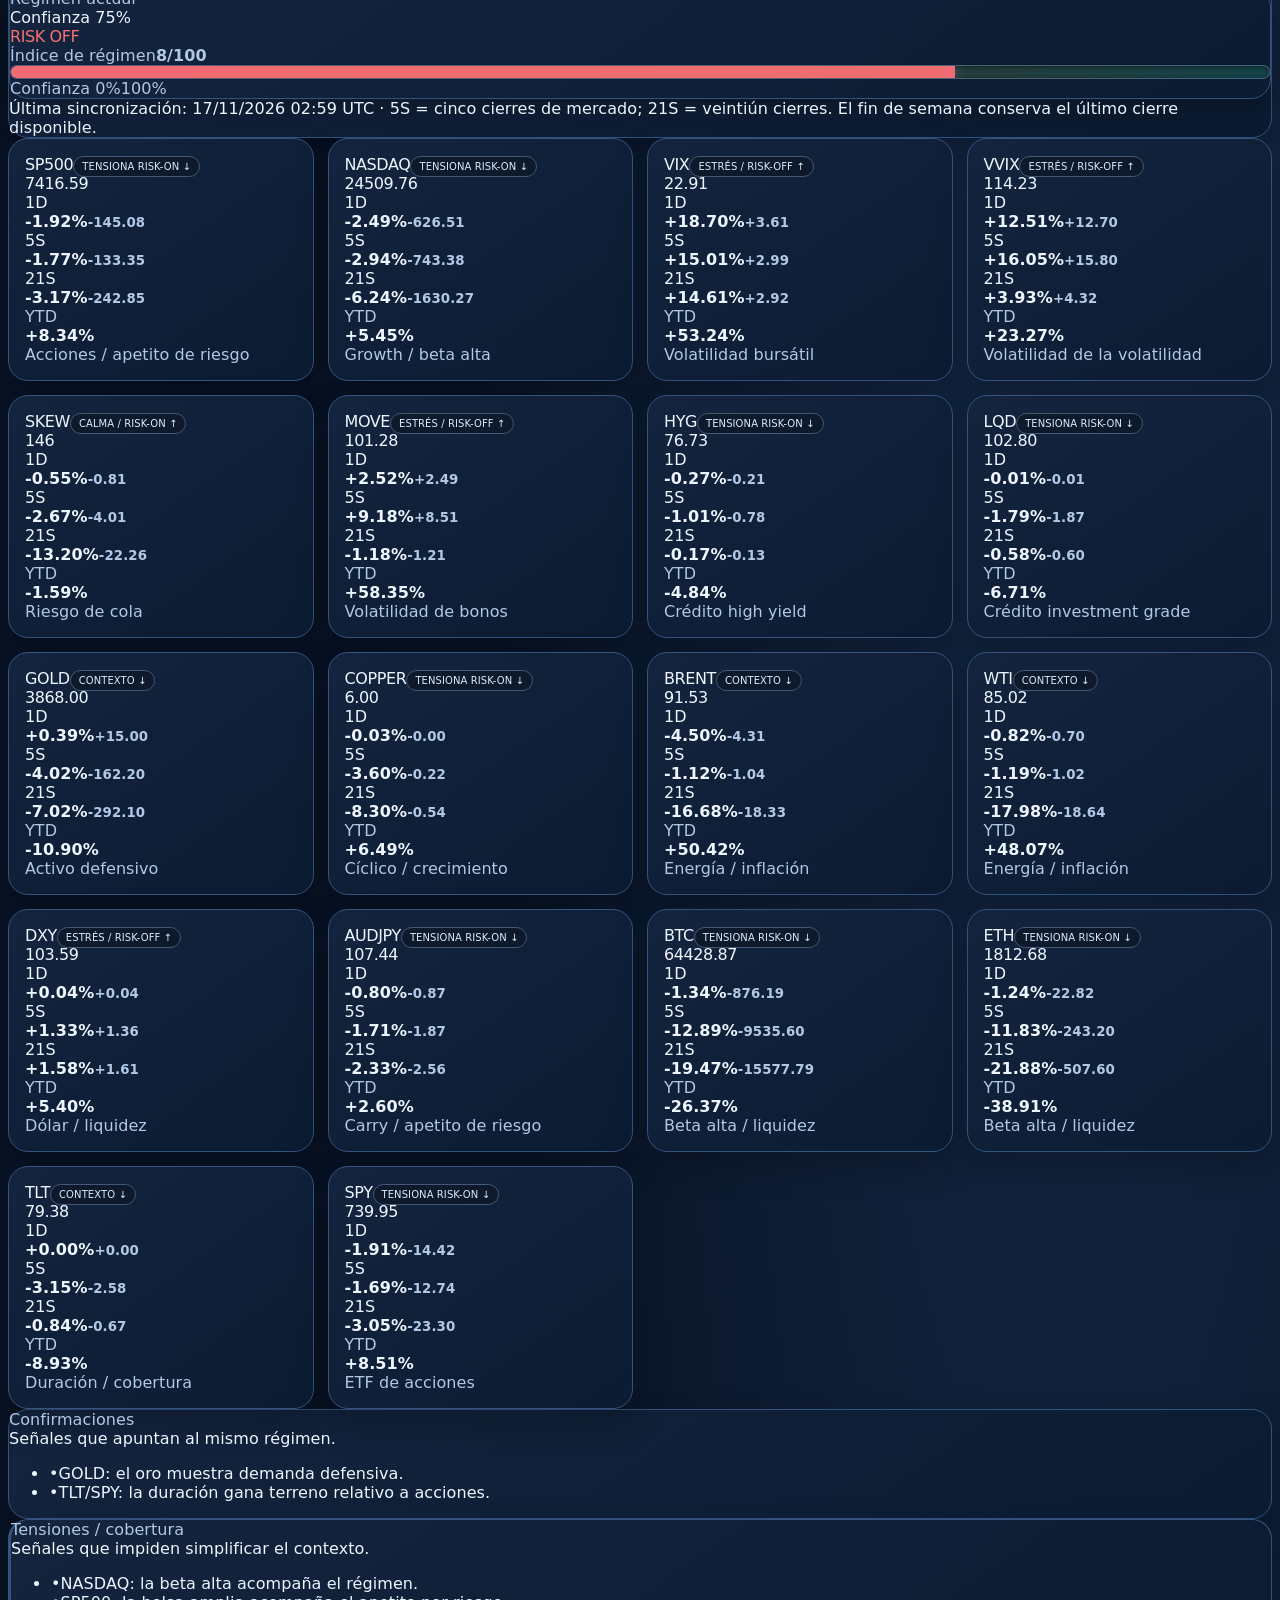
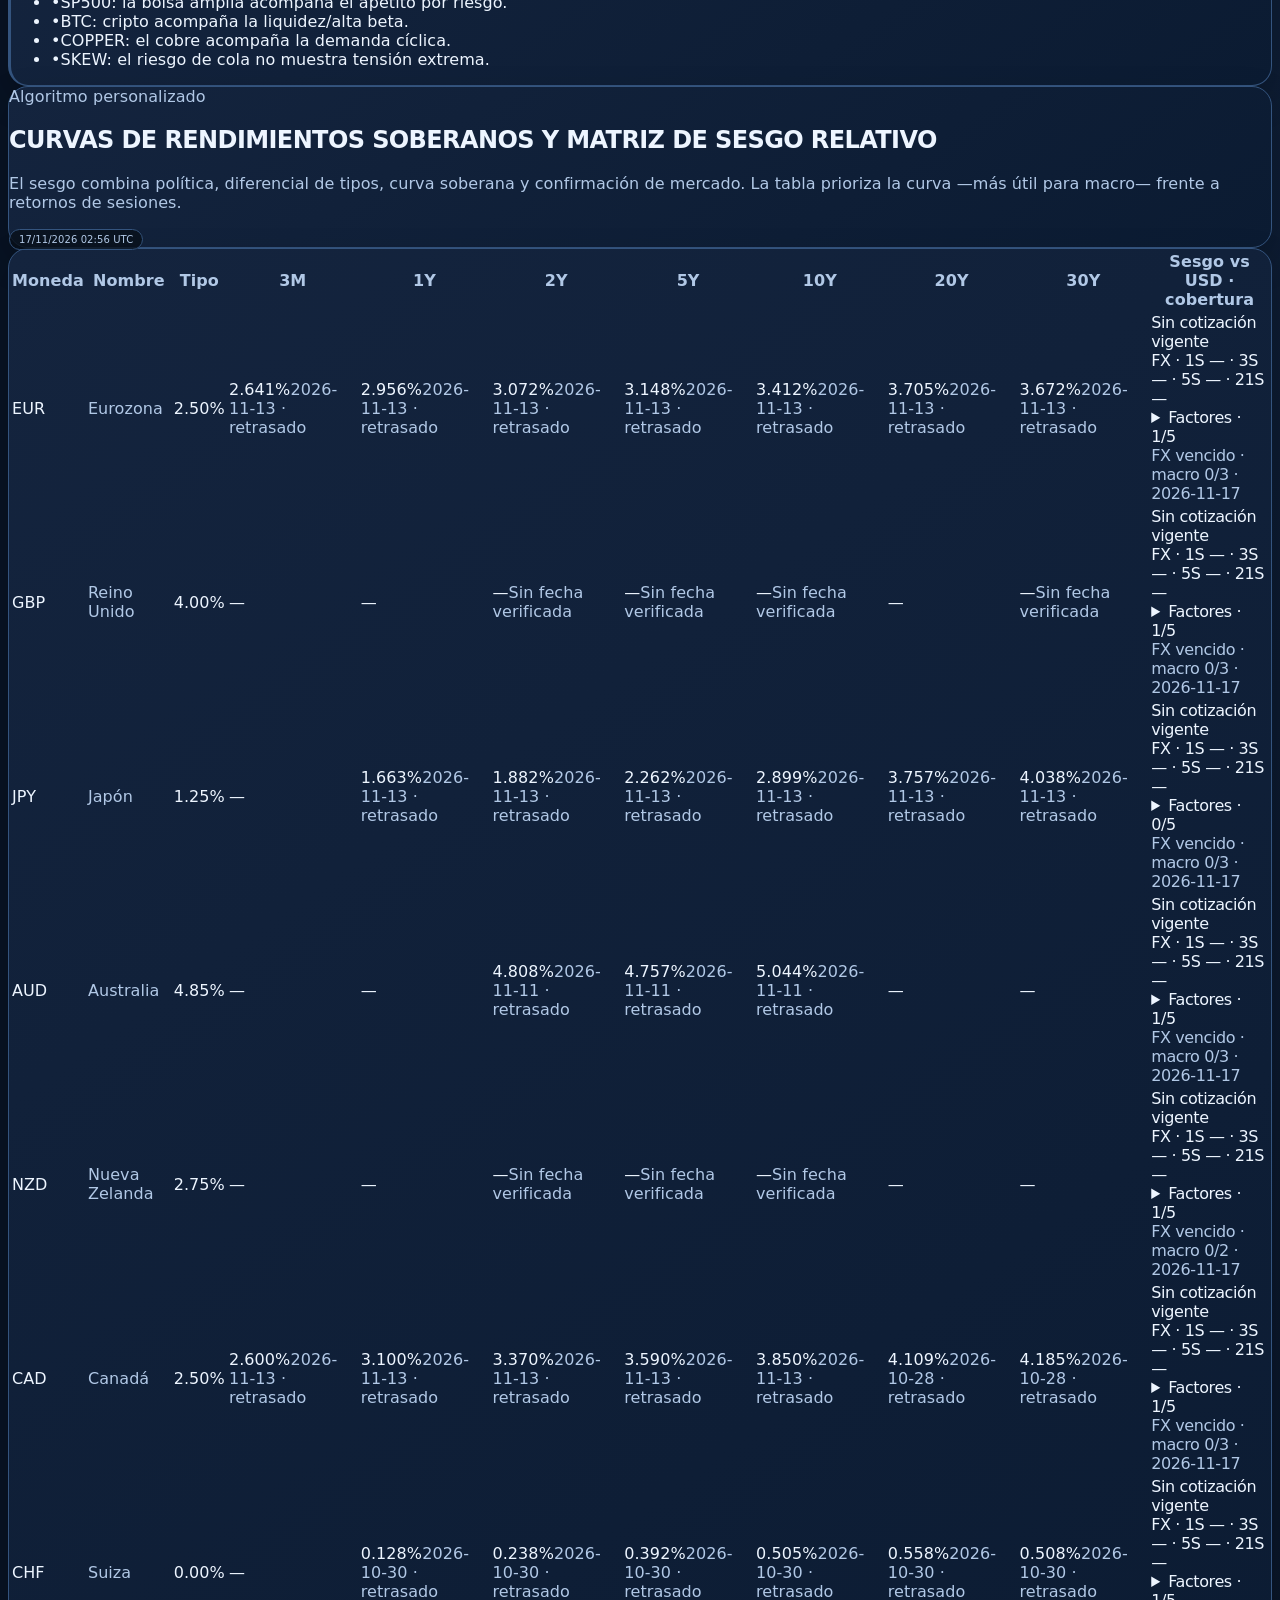
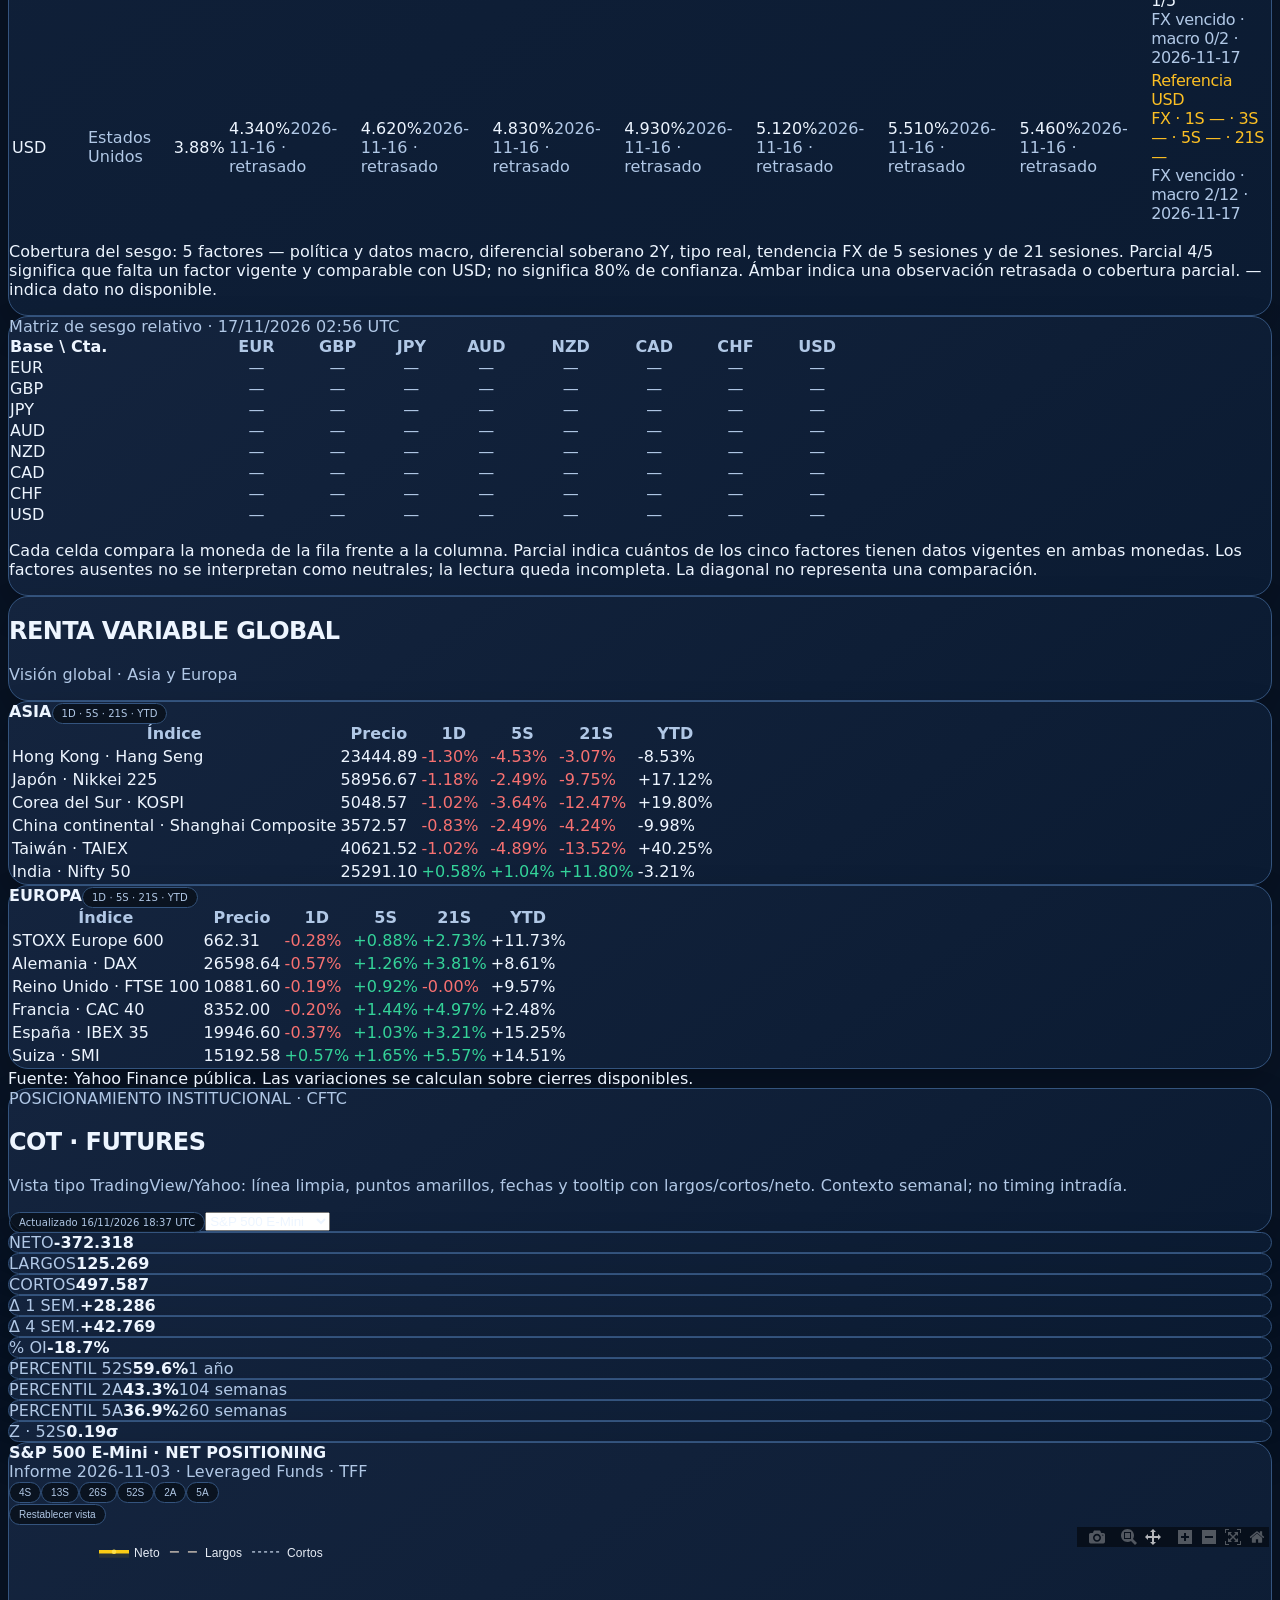
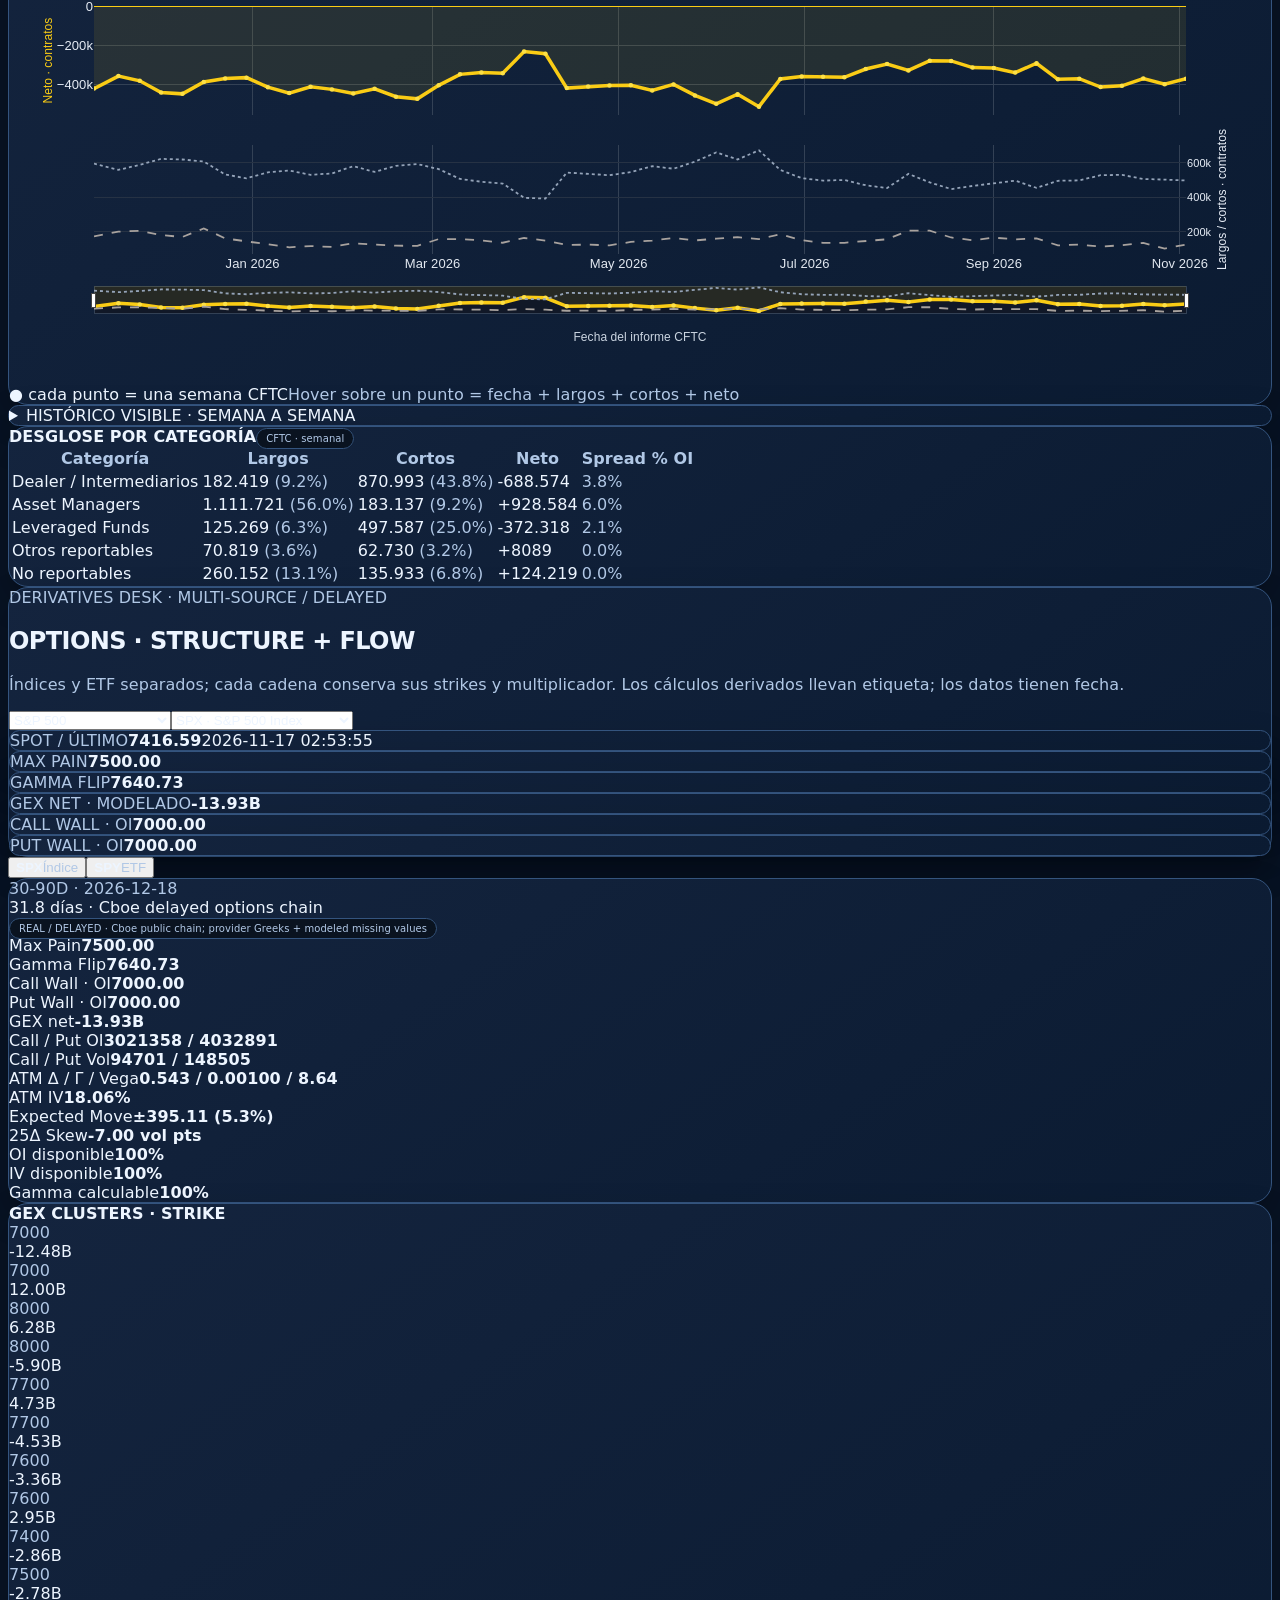
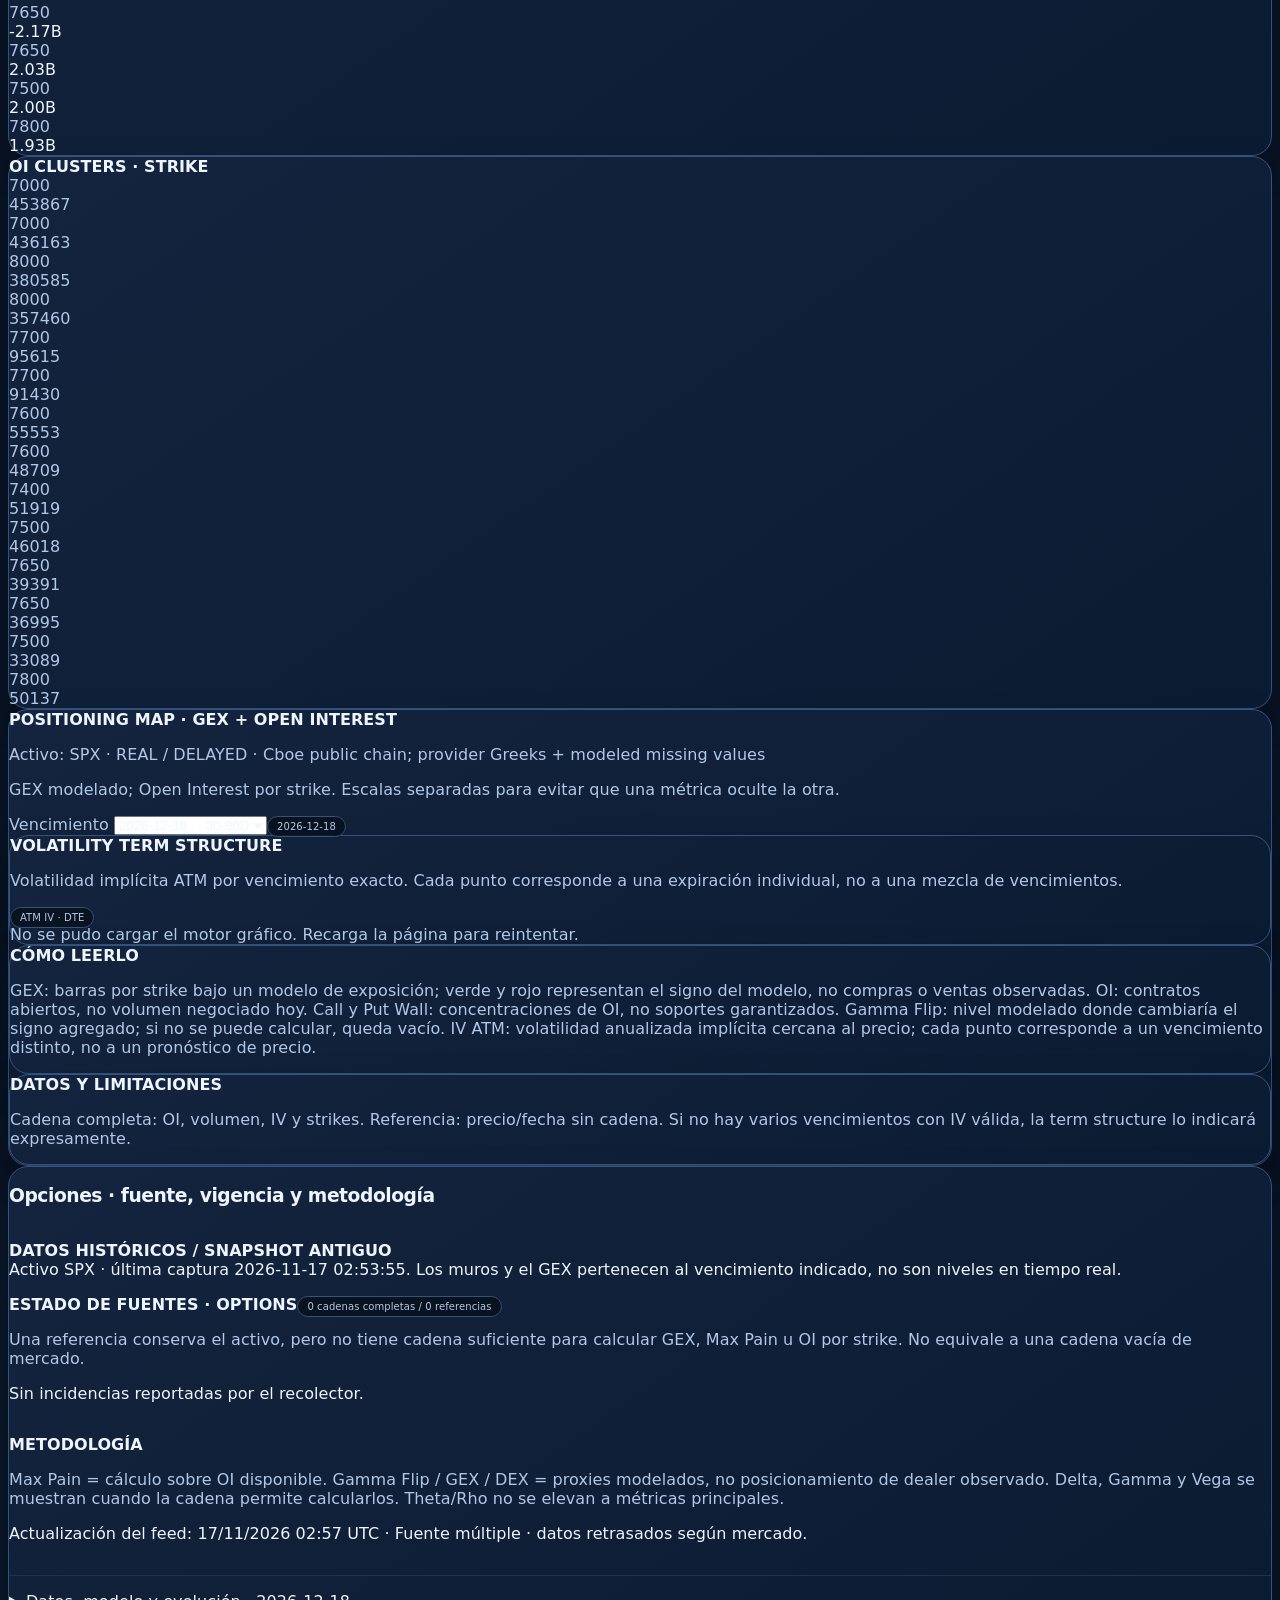
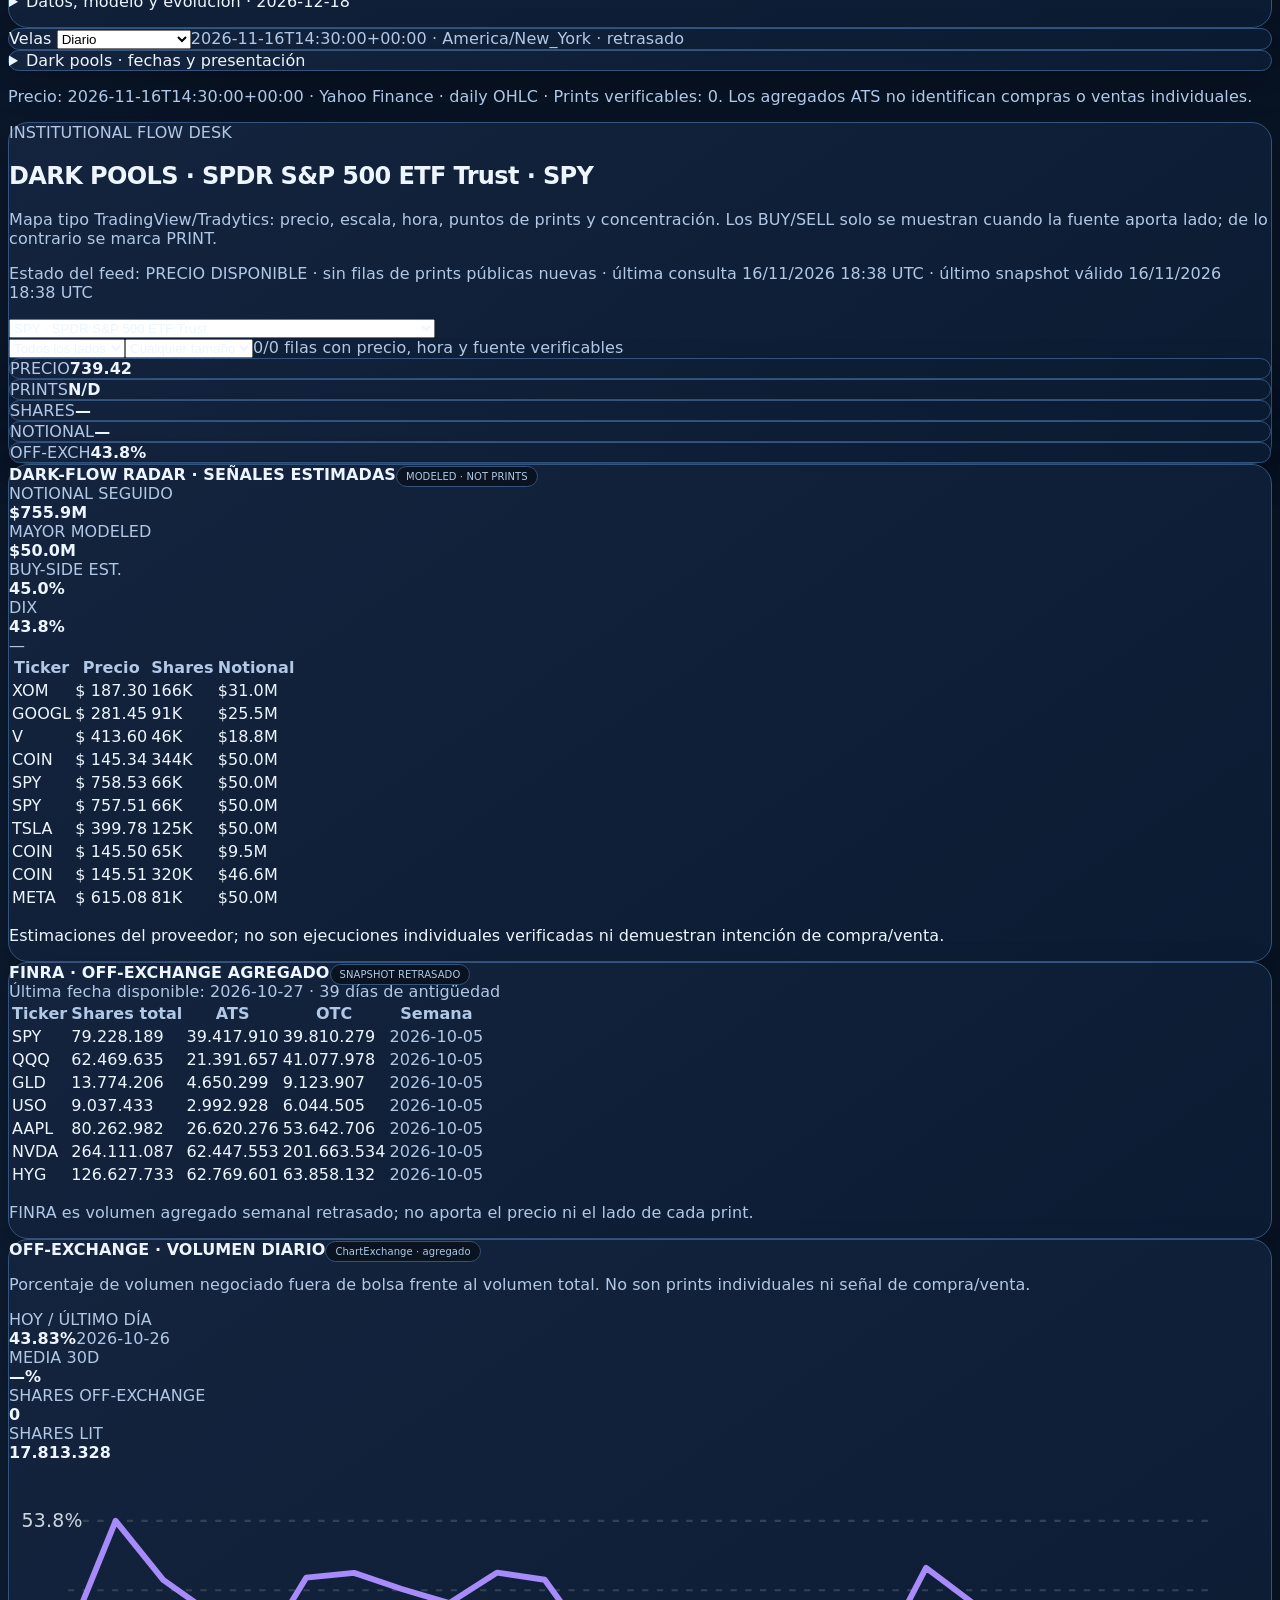
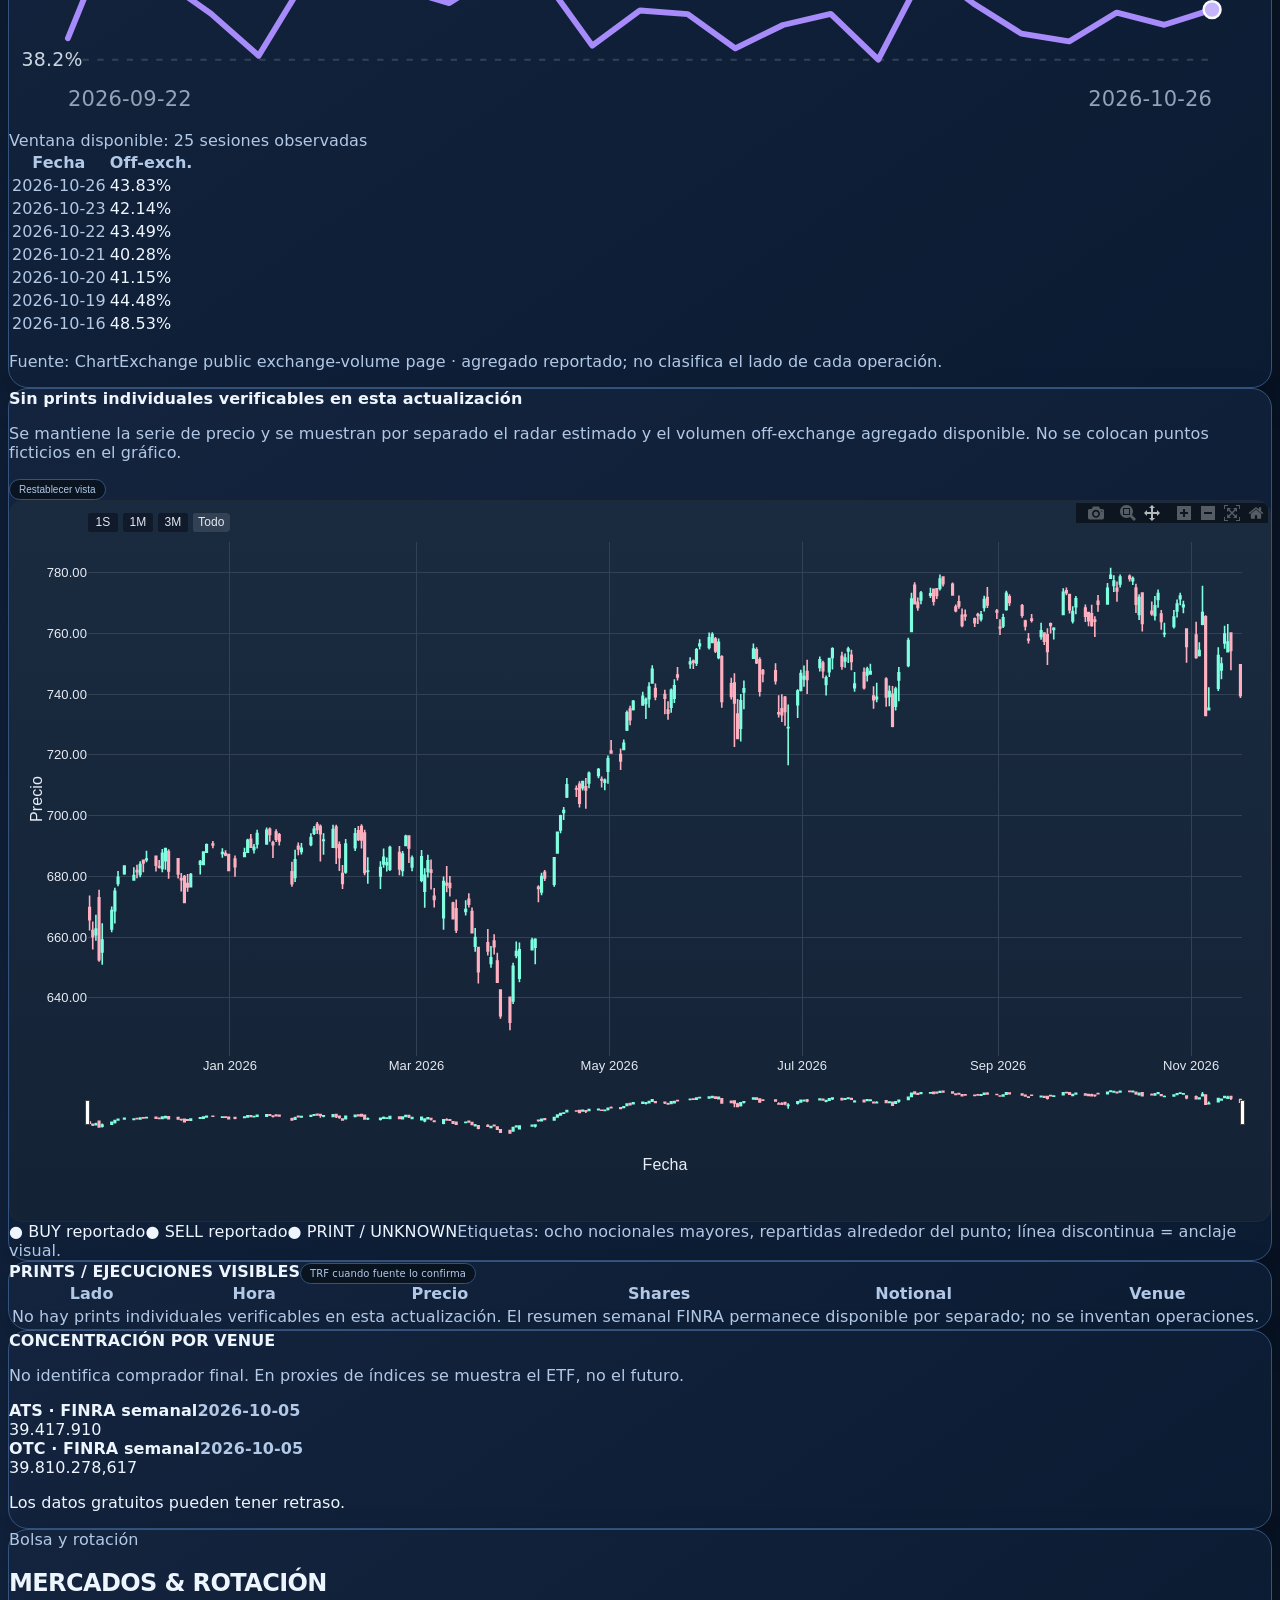
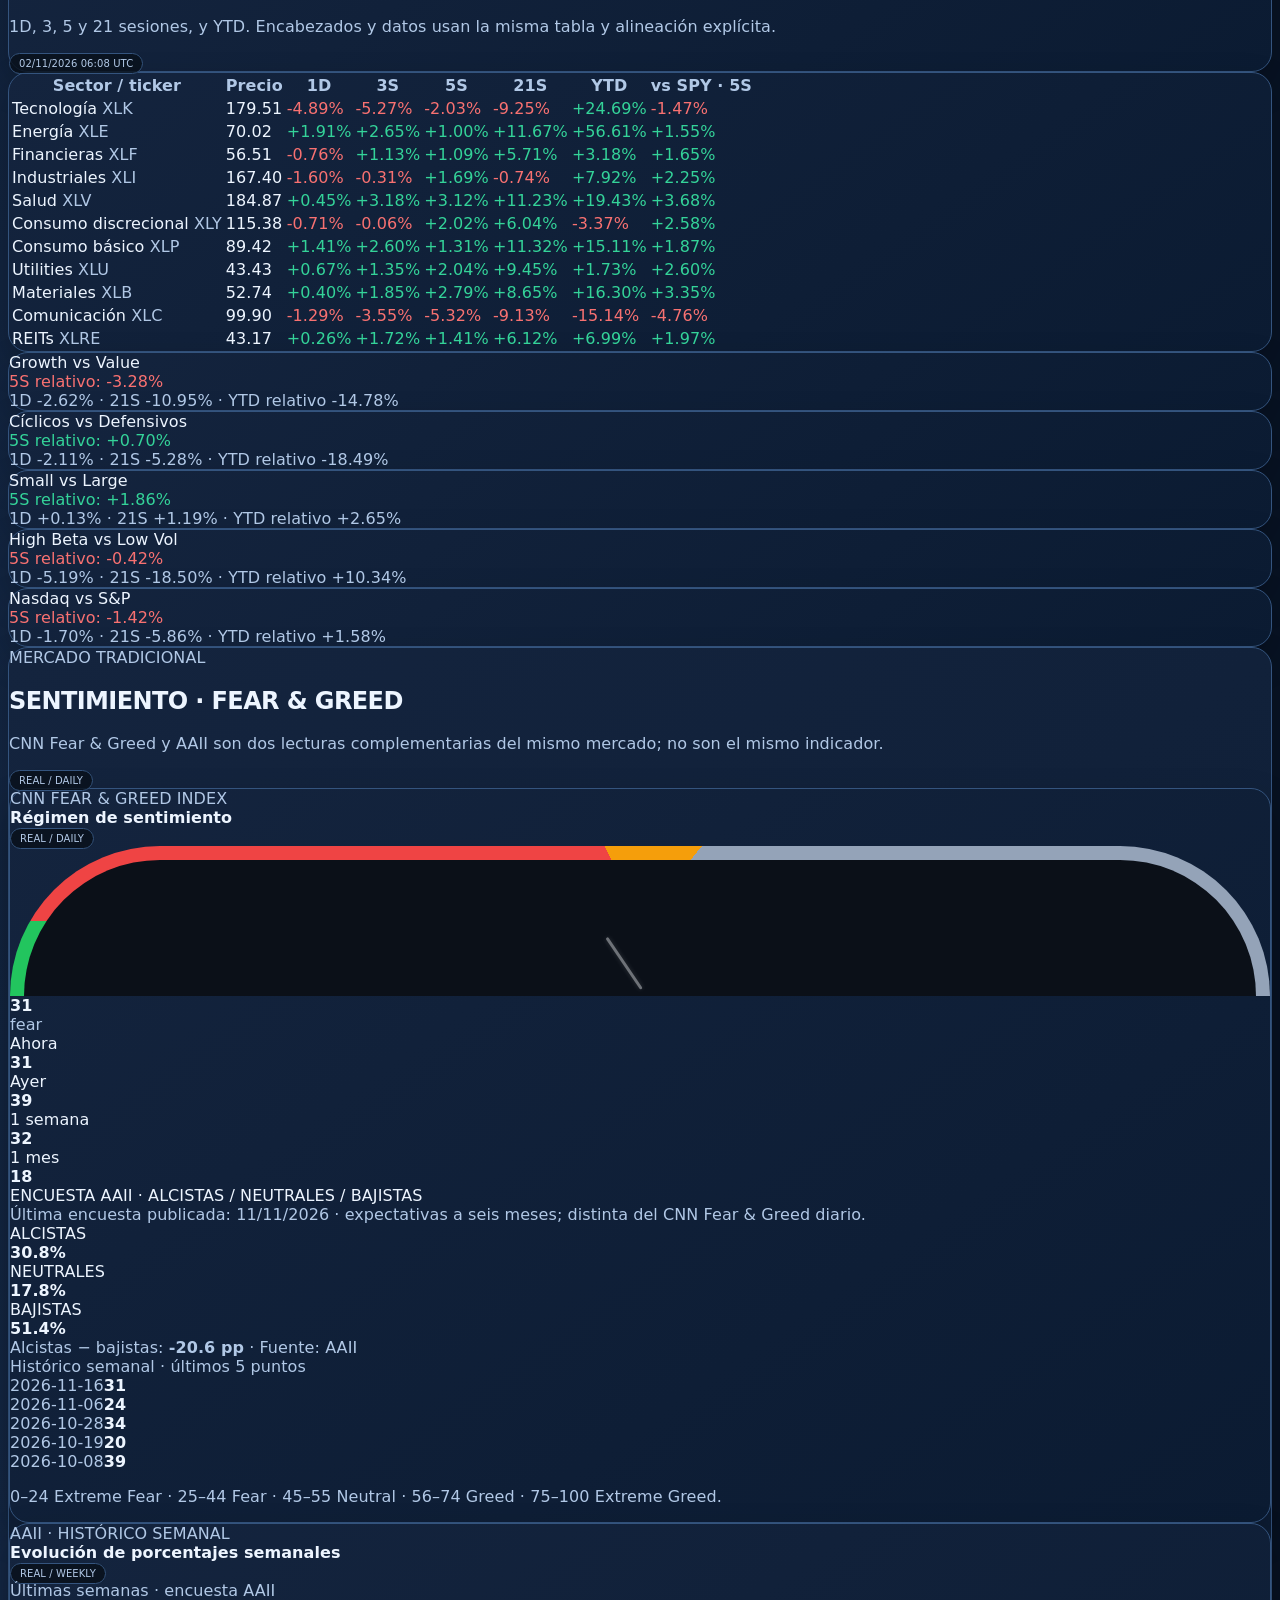
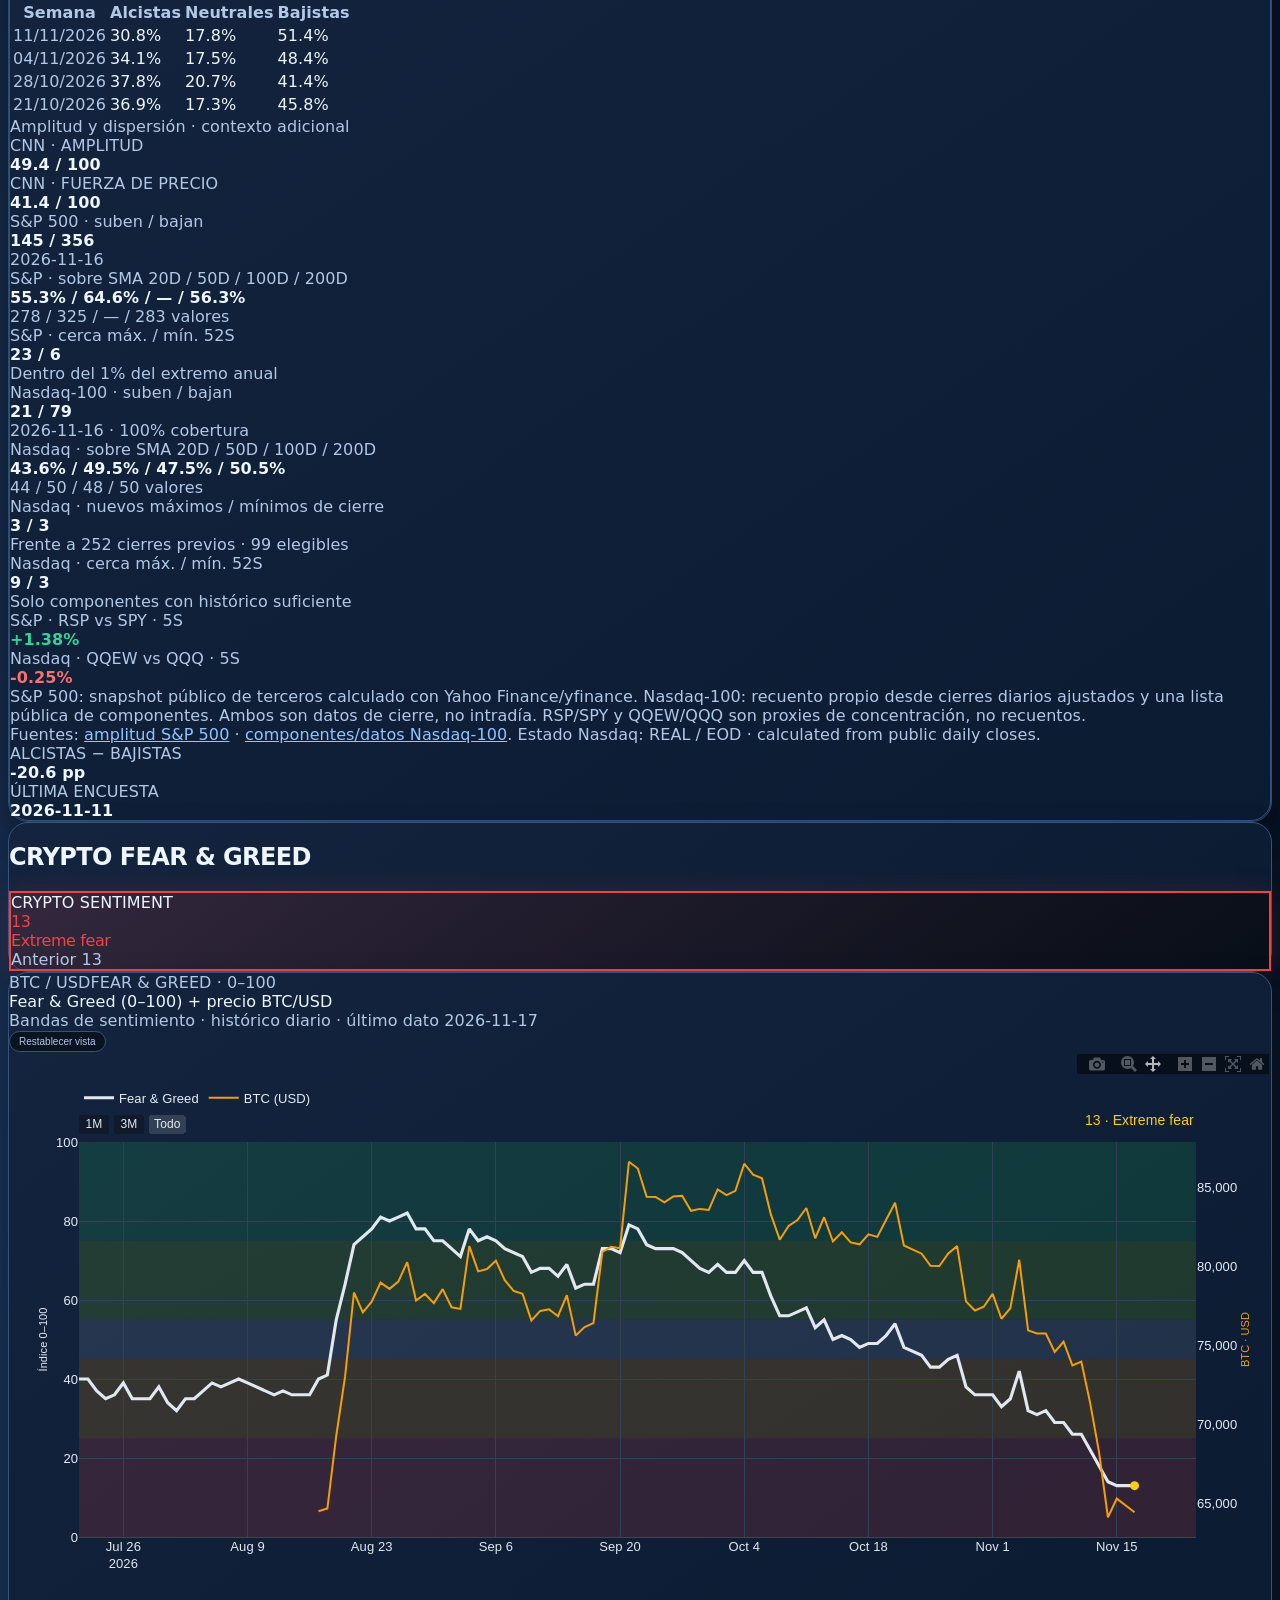
==== commit 9ac860eb: "Merge remote-tracking branch 'origin/main' into design/integration-v2" ====
--- a/claude-preview.html
+++ b/claude-preview.html
@@ -66,6 +66,34 @@
         body.theme-warm .glass,body.theme-warm .card,body.theme-warm .metric,body.theme-warm .sidebar,body.theme-warm .risk-cell,body.theme-carbon .glass,body.theme-carbon .card,body.theme-carbon .metric,body.theme-carbon .sidebar,body.theme-carbon .risk-cell{background:var(--panel);border-color:var(--line)}
         body.theme-warm select,body.theme-warm button,body.theme-carbon select,body.theme-carbon button{border-color:var(--line);color:var(--ink)}
         .js-plotly-plot{min-width:0}.curve-wrap{max-width:100%}
+            /* Five-theme design system. Visual-only: data rendering and feed logic remain unchanged. */
+        body{--ui-bg:#080d15;--ui-panel:#111b2a;--ui-panel-alt:#0c1420;--ui-border:#2c4058;--ui-accent:#83b4ff;--ui-glow:rgba(75,130,210,.14);--ui-radius:17px;--ui-shadow:0 14px 34px rgba(0,0,0,.22);--ui-text:#e9f1fb;--ui-muted:#acbbcd;transition:background-color .25s ease,color .25s ease}
+        body.theme-graphite{--ui-bg:#0d1015;--ui-panel:#1a2029;--ui-panel-alt:#121820;--ui-border:#414b59;--ui-accent:#b4c7e0;--ui-glow:rgba(150,169,194,.10);--ui-radius:12px;--ui-text:#f1f3f6;--ui-muted:#bdc5d0}
+        body.theme-turquoise{--ui-bg:#071311;--ui-panel:#102421;--ui-panel-alt:#091b19;--ui-border:#28625c;--ui-accent:#5ce2d0;--ui-glow:rgba(29,206,179,.16);--ui-radius:18px;--ui-text:#e5f7f3;--ui-muted:#a8cec8}
+        body.theme-blue{--ui-bg:#081324;--ui-panel:#14243e;--ui-panel-alt:#0b1b32;--ui-border:#34547e;--ui-accent:#92c5ff;--ui-glow:rgba(85,149,244,.22);--ui-radius:20px;--ui-text:#edf5ff;--ui-muted:#b1c8e6}
+        body.theme-gold{--ui-bg:#17120d;--ui-panel:#282015;--ui-panel-alt:#1b160f;--ui-border:#79603c;--ui-accent:#e3bf78;--ui-glow:rgba(218,158,71,.14);--ui-radius:11px;--ui-text:#f8efdd;--ui-muted:#d3c1a1}
+        body.theme-mystic{--ui-bg:#080f1a;--ui-panel:#13212d;--ui-panel-alt:#0c1824;--ui-border:#306d80;--ui-accent:#63cde6;--ui-glow:rgba(58,177,218,.20);--ui-radius:22px;--ui-text:#e5f4fc;--ui-muted:#a5c6d5}
+        body[class*="theme-"]{background:radial-gradient(ellipse 70% 44% at 84% 0%,var(--ui-glow),transparent 72%),radial-gradient(ellipse 50% 55% at 0% 90%,var(--ui-glow),transparent 75%),var(--ui-bg);color:var(--ui-text)}
+        body[class*="theme-"] .card,body[class*="theme-"] .glass,body[class*="theme-"] .metric,body[class*="theme-"] .risk-cell,body[class*="theme-"] .sidebar{background:linear-gradient(145deg,var(--ui-panel),var(--ui-panel-alt));border-color:var(--ui-border);border-radius:var(--ui-radius);box-shadow:var(--ui-shadow)}
+        body[class*="theme-"] .sidebar{border-radius:0}
+        body[class*="theme-"] .nav-item.active{border-left-color:var(--ui-accent);background:var(--ui-glow)}
+        body[class*="theme-"] .tab-btn.active{border-bottom-color:var(--ui-accent)}
+        body[class*="theme-"] .tab-btn.active:after{background:var(--ui-accent)}
+        body[class*="theme-"] #topTabs{background:var(--ui-bg);border-color:var(--ui-border)}
+        body[class*="theme-"] .source-link{color:var(--ui-accent)}
+        body[class*="theme-"] .mini-pill{color:var(--ui-muted);border-color:var(--ui-border)}
+        body[class*="theme-"] .text-gray-400,body[class*="theme-"] .text-gray-500{color:var(--ui-muted)}
+        body[class*="theme-"] .text-white{color:var(--ui-text)}
+        .theme-switcher{display:flex;align-items:center;gap:.5rem;padding:.3rem .55rem;border:1px solid var(--ui-border);border-radius:12px;background:var(--ui-panel-alt)}
+        .theme-switcher label{font-size:12px;font-weight:650;color:var(--ui-muted);white-space:nowrap}
+        .theme-switcher select{font-size:13px;min-width:148px;max-width:185px;padding:.35rem .45rem;border-radius:8px;color:var(--ui-text);background:var(--ui-panel);border:1px solid var(--ui-border);cursor:pointer}
+        body[class*="theme-"] h1{font-weight:800;letter-spacing:-.035em}
+        body[class*="theme-"] h2{letter-spacing:-.025em}
+        body[class*="theme-"] .card,body[class*="theme-"] .glass,body[class*="theme-"] .metric{transition:border-color .22s ease,box-shadow .22s ease,transform .22s ease}
+        @media(hover:hover){body[class*="theme-"] .card:hover,body[class*="theme-"] .glass:hover{border-color:var(--ui-accent);box-shadow:0 16px 42px var(--ui-glow)}}
+        @media(max-width:640px){.theme-switcher{width:100%;justify-content:space-between}.theme-switcher select{flex:1;max-width:none}}
+        @media(prefers-reduced-motion:reduce){body[class*="theme-"],body[class*="theme-"] .card,body[class*="theme-"] .glass,body[class*="theme-"] .metric{transition:none!important}}
+
     </style>
 </head>
 <body class="flex min-h-screen overflow-hidden">
@@ -104,10 +132,15 @@
                 <a href="statistical-monitor.html" class="text-xs bg-gray-900 border border-blue-900/60 text-blue-300 px-3 py-1.5 rounded-full hover:bg-gray-800 transition">
                     <i class="fa-solid fa-chart-column mr-1"></i> Monitor estadístico
                 </a>
-                <div class="flex items-center gap-1 text-[10px] bg-gray-900 border border-gray-800 px-1.5 py-1 rounded-full" aria-label="Apariencia">
-                    <button onclick="setTheme('midnight')" class="px-2 py-1 rounded-full hover:bg-slate-700">Azul noche</button>
-                    <button onclick="setTheme('warm')" class="px-2 py-1 rounded-full hover:bg-amber-900/40">Grafito dorado</button>
-                    <button onclick="setTheme('carbon')" class="px-2 py-1 rounded-full hover:bg-emerald-900/40">Carbón</button>
+                <div class="theme-switcher" role="group" aria-label="Tema visual">
+                    <label for="macroThemeSelect"><i class="fa-solid fa-palette" aria-hidden="true"></i> Estilo</label>
+                    <select id="macroThemeSelect" aria-label="Seleccionar estilo visual" onchange="setTheme(this.value)">
+                        <option value="graphite">Graphite Pro</option>
+                        <option value="turquoise">Carbon Turquoise</option>
+                        <option value="blue">Institutional Blue</option>
+                        <option value="gold">Obsidian Gold</option>
+                        <option value="mystic">Mystic Carbon</option>
+                    </select>
                 </div>
                 <div class="flex items-center gap-2 text-xs bg-gray-900 border border-gray-800 text-gray-400 px-3 py-1.5 rounded-full w-fit">
                     <span id="feedDot" class="w-2 h-2 rounded-full bg-yellow-500"></span>
@@ -2021,13 +2054,17 @@
         }
 
         function setTheme(theme){
-            const body=document.body;
-            body.classList.remove('theme-warm','theme-carbon');
-            if(theme==='warm')body.classList.add('theme-warm');
-            if(theme==='carbon')body.classList.add('theme-carbon');
+            const aliases={midnight:'blue',warm:'gold',carbon:'turquoise'};
+            const allowed=['graphite','turquoise','blue','gold','mystic'];
+            theme=aliases[theme]||theme;
+            if(!allowed.includes(theme))theme='blue';
+            document.body.classList.remove('theme-warm','theme-carbon','theme-graphite','theme-turquoise','theme-blue','theme-gold','theme-mystic');
+            document.body.classList.add('theme-'+theme);
+            const selector=document.getElementById('macroThemeSelect');
+            if(selector)selector.value=theme;
             try{localStorage.setItem('macroTerminalTheme',theme);}catch(e){}
         }
-        try{setTheme(localStorage.getItem('macroTerminalTheme')||'midnight');}catch(e){}
+        try{setTheme(localStorage.getItem('macroTerminalTheme')||'blue');}catch(e){setTheme('blue');}
         function manualRefresh(){
             setFeedStatus('Buscando feed…', false);
             loadExternalFeed();
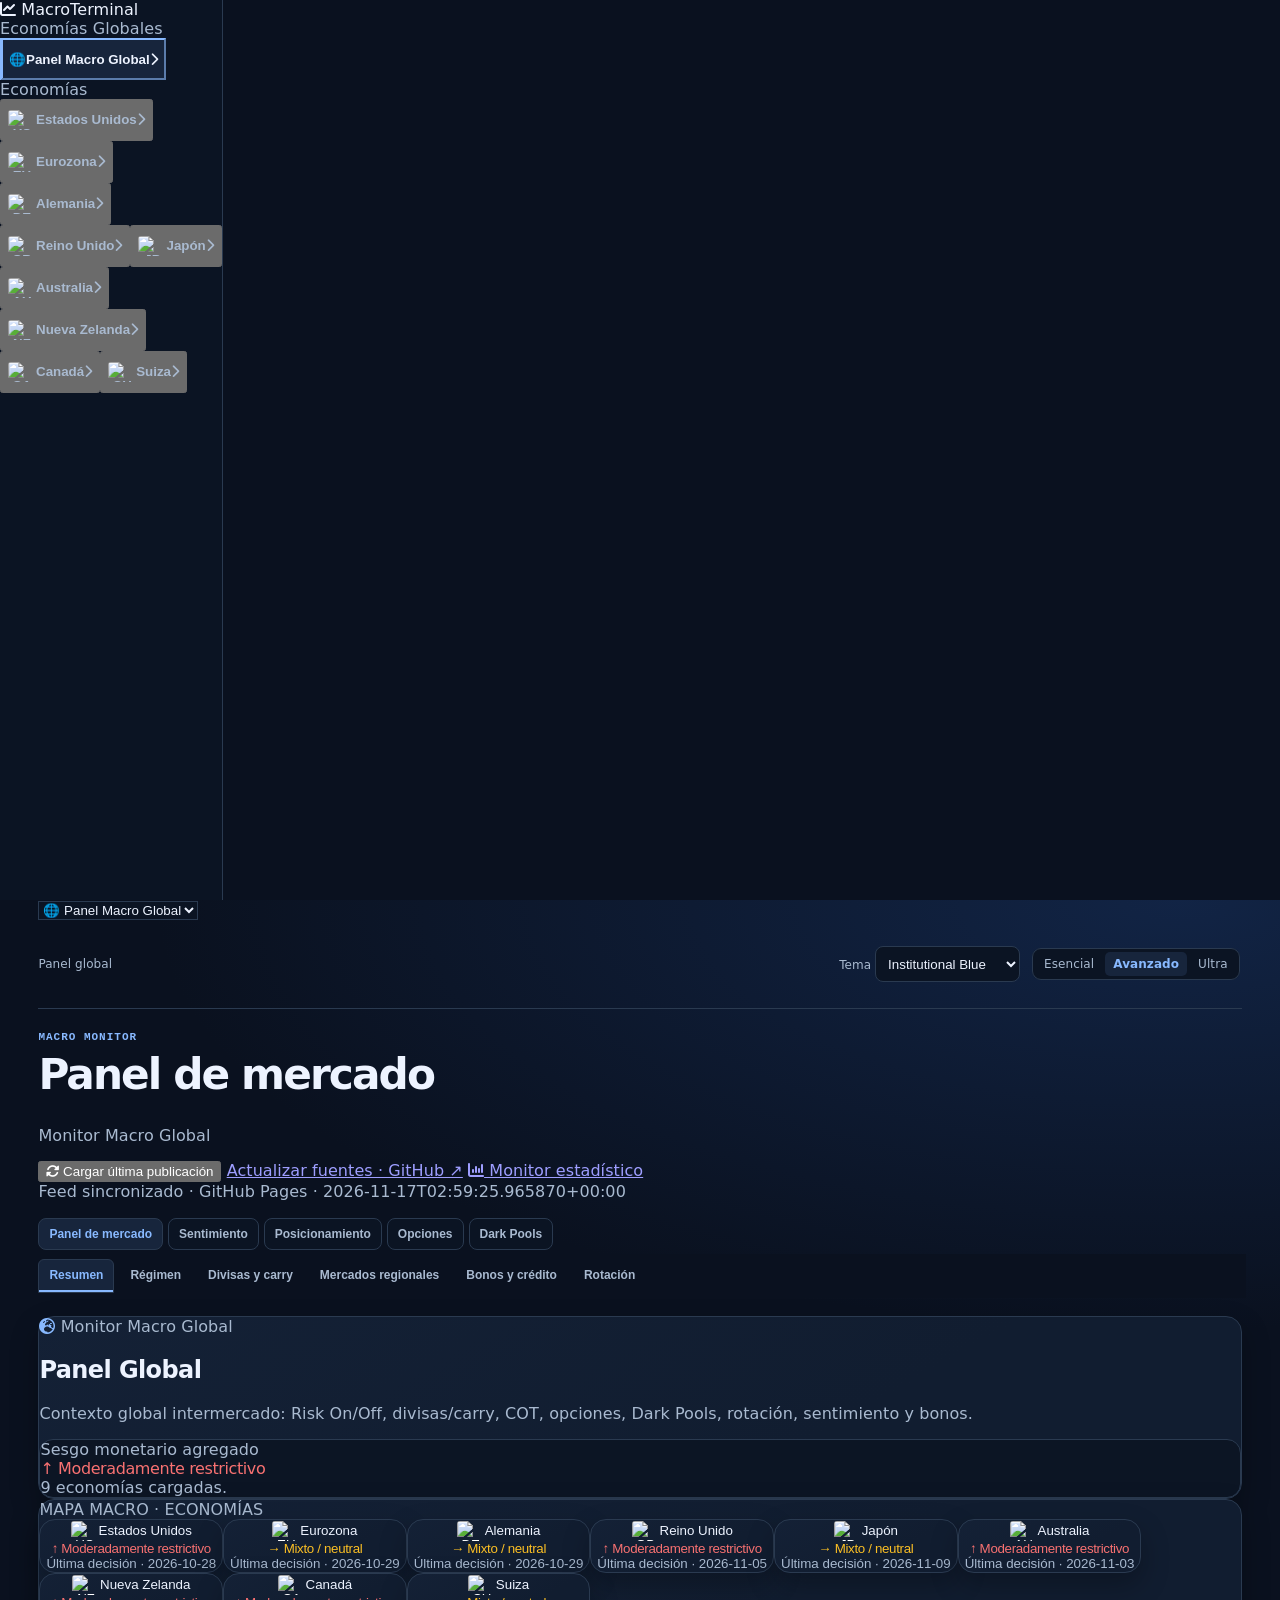
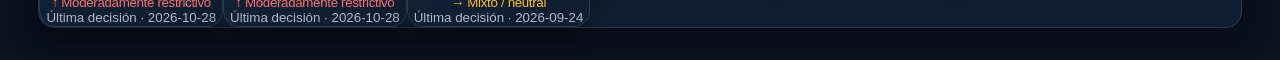
==== commit a21dd614: "Promote approved Macro Monitor V2 as official interface" ====
--- a/claude-preview.html
+++ b/claude-preview.html
@@ -1,2185 +1,13 @@
-<!DOCTYPE html>
+<!doctype html>
 <html lang="es">
 <head>
-    <meta charset="UTF-8">
-    <meta name="viewport" content="width=device-width, initial-scale=1.0">
-    <title>Global Macro Terminal Pro · Interpretación</title>
-    <script src="https://cdn.tailwindcss.com"></script>
-    <link rel="stylesheet" href="https://cdnjs.cloudflare.com/ajax/libs/font-awesome/6.4.0/css/all.min.css">
-    <style>
-        #options-data-details > .metric { background:transparent; box-shadow:none; border:0; border-radius:0; padding:1rem 0; }
-        #options-data-details > .metric + .metric { border-top:1px solid var(--line); }
-        :root{--ink:#e7edf6;--muted:#8d9bb0;--panel:#101722;--panel-2:#0b111a;--line:#243247;--accent:#72a7ff;--cyan:#49d6d4}
-        body.theme-warm{--ink:#f2e8d8;--muted:#b7a78f;--accent:#d8a64a;--cyan:#d7b36a;background:radial-gradient(900px 460px at 82% -8%,rgba(170,112,36,.24),transparent 64%),radial-gradient(700px 520px at -12% 25%,rgba(119,83,36,.13),transparent 68%),#211a13}
-        body.theme-carbon{--ink:#e3ebe8;--muted:#96a8a5;--accent:#58c7b4;--cyan:#76d6ca;background:radial-gradient(900px 460px at 82% -8%,rgba(32,118,103,.22),transparent 64%),radial-gradient(700px 520px at -12% 25%,rgba(41,70,75,.18),transparent 68%),#08100f}
-        body { background:radial-gradient(900px 460px at 82% -8%,rgba(49,92,158,.22),transparent 64%),radial-gradient(700px 520px at -12% 25%,rgba(17,119,132,.11),transparent 68%),#070b12; color:var(--ink); font-family:Inter, ui-sans-serif, system-ui, -apple-system, BlinkMacSystemFont, "Segoe UI", sans-serif; letter-spacing:.005em; }
-        h1,h2,h3,.font-black { letter-spacing:-.025em; }
-        .card { background:linear-gradient(145deg,rgba(19,28,42,.94),rgba(10,16,25,.96)); border: 1px solid rgba(58,76,103,.55); box-shadow:0 12px 32px rgba(0,0,0,.14); }
-        .sidebar { background:linear-gradient(180deg,rgba(10,16,26,.98),rgba(7,11,18,.98)); border-right: 1px solid rgba(52,70,94,.58); }
-        .sidebar { position: sticky; top: 0; height: 100vh; overflow-y: auto; }
-        .nav-item.active { background-color: #1a2333; color: #ffffff; border-left: 3px solid #3b82f6; }
-        .badge-hawkish { background-color: rgba(239, 68, 68, 0.15); color: #f87171; border: 1px solid rgba(239, 68, 68, 0.3); }
-        .badge-dovish { background-color: rgba(16, 185, 129, 0.15); color: #34d399; border: 1px solid rgba(16, 185, 129, 0.3); }
-        .badge-neutral { background-color: rgba(245, 158, 11, 0.15); color: #fbbf24; border: 1px solid rgba(245, 158, 11, 0.3); }
-        .tab-btn.active { border-bottom: 2px solid #3b82f6; color: #ffffff; }
-
-        html { scroll-behavior: smooth; }
-        .glass { background:linear-gradient(135deg,rgba(23,34,50,.9),rgba(9,15,24,.94)); border:1px solid rgba(70,92,121,.48); box-shadow:0 18px 44px rgba(0,0,0,.16); }
-        .metric { background:linear-gradient(145deg,rgba(15,23,35,.9),rgba(7,12,20,.9)); border:1px solid rgba(52,72,98,.62); min-width:0; border-radius:14px; }
-        .glass, .card { min-width:0; }
-        table, svg { max-width:100%; }
-        .mini-pill { font-size:10px; padding:.25rem .56rem; border-radius:999px; border:1px solid rgba(96,124,158,.5); background:rgba(8,15,25,.8); color:#aab9ce; }
-        .bias-up { color:#34d399; } .bias-down { color:#f87171; } .bias-flat { color:#fbbf24; }
-        .source-link { color:#60a5fa; } .source-link:hover { color:#93c5fd; text-decoration:underline; }
-        .meeting-current { border-color: rgba(59,130,246,.55); box-shadow: inset 0 0 0 1px rgba(59,130,246,.08); }
-        .meeting-old { opacity:.9; }
-        .row-hover:hover { background: rgba(15,23,42,.55); }
-    
-        .curve-wrap { background: rgba(3,7,18,.55); border:1px solid #1f2937; border-radius:16px; padding:14px; }
-        .curve-svg { width:100%; height:300px; display:block; }
-        .curve-grid { stroke:#273244; stroke-width:1; stroke-dasharray:3 5; }
-        .cot-chart-wrap,.dp-chart-wrap{background:#0b1018;border:1px solid #1f2937;border-radius:14px;overflow:hidden}
-        .cot-grid,.dp-grid{stroke:#475569;stroke-width:1;stroke-dasharray:3 5}.cot-axis,.dp-axis{fill:#b6c2d2;font-size:11px}.dp-chart-wrap > svg{background:linear-gradient(180deg,rgba(17,24,39,.9),rgba(9,12,18,.98));border-radius:10px}.dp-chart-wrap .dp-grid{stroke:#475569}.dp-chart-wrap .dp-axis{fill:#c5d0df;font-weight:500}.cot-line{fill:none;stroke:#facc15;stroke-width:3;stroke-linecap:round;stroke-linejoin:round}.cot-dot{fill:#facc15;stroke:#111827;stroke-width:2}.dp-chart-wrap > svg{background:linear-gradient(180deg,rgba(17,24,39,.7),rgba(9,12,18,.8))}
-        .curve-axis { fill:#6b7280; font-size:10px; }
-        .curve-line { fill:none; stroke:#60a5fa; stroke-width:3; stroke-linecap:round; stroke-linejoin:round; }
-        .curve-dot { fill:#93c5fd; stroke:#0f172a; stroke-width:2; }
-        .effect-hawkish { color:#f87171; }
-        .effect-dovish { color:#34d399; }
-        .effect-neutral { color:#fbbf24; }
-        .score-chip { border:1px solid #1f2937; background:rgba(17,24,39,.65); border-radius:999px; padding:4px 8px; font-size:10px; }
-
-    
-        .risk-grid{display:grid;grid-template-columns:repeat(auto-fit,minmax(min(100%,300px),1fr));gap:14px;}
-        .risk-meter{height:12px;border-radius:999px;background:linear-gradient(90deg,rgba(248,113,113,.25),rgba(245,158,11,.18),rgba(52,211,153,.22));border:1px solid rgba(110,135,165,.48);overflow:hidden;box-shadow:inset 0 1px 4px rgba(0,0,0,.5);}
-        .risk-meter-fill{height:100%;background:linear-gradient(90deg,#ef6c72 0%,#eab35a 48%,#32d5a0 100%);background-size:100% 100%;transition:width .5s ease;box-shadow:0 0 14px rgba(114,167,255,.35);}
-        .risk-cell{min-width:0;background:linear-gradient(155deg,rgba(18,29,45,.92),rgba(8,14,23,.94));border:1px solid rgba(58,82,112,.65);border-radius:16px;padding:16px;}
-        .fx-matrix{min-width:850px;table-layout:fixed;border-collapse:collapse}.fx-matrix th,.fx-matrix td{text-align:center;white-space:normal;overflow-wrap:anywhere}.fx-matrix th:first-child,.fx-matrix td:first-child{text-align:left}
-        .risk-up{color:#34d399}.risk-down{color:#f87171}.risk-neutral{color:#fbbf24}
-        .risk-badge{font-size:10px;border-radius:999px;padding:4px 8px;border:1px solid rgba(100,132,171,.6);background:rgba(13,25,40,.85);color:#dbeafe;}
-        .risk-alert{border-left:3px solid #f59e0b;background:rgba(245,158,11,.06);}
-        #topTabs{position:sticky;top:0;z-index:40;min-width:0;max-width:100%;background:rgba(8,10,15,.96);backdrop-filter:blur(12px);padding-top:12px;padding-bottom:10px;margin-top:-1px;box-shadow:0 8px 20px rgba(0,0,0,.18)}
-        .tab-btn{position:relative;flex:0 0 auto;transition:.18s ease}.tab-btn:hover{color:#fff}.tab-btn.active:after{content:'';position:absolute;left:0;right:0;bottom:-10px;height:2px;background:#60a5fa;border-radius:999px}
-        .sentiment-gauge{height:150px;border-radius:150px 150px 0 0;background:conic-gradient(from 270deg,#ef4444 0 18%,#f59e0b 18% 36%,#94a3b8 36% 64%,#84cc16 64% 82%,#22c55e 82% 100%);position:relative;overflow:hidden}
-        .sentiment-gauge:after{content:'';position:absolute;inset:14px 14px 0;background:#0b1018;border-radius:140px 140px 0 0}
-        .sentiment-needle{position:absolute;bottom:7px;left:50%;width:3px;height:62px;background:rgba(248,250,252,.42);transform-origin:50% 100%;z-index:3;border-radius:4px;box-shadow:0 0 5px rgba(255,255,255,.16)} .sentiment-value{position:absolute;z-index:5;left:50%;bottom:20px;transform:translateX(-50%);font-size:30px;line-height:1;font-weight:900;color:#fff;text-shadow:0 2px 8px rgba(0,0,0,.9);pointer-events:none}
-        body.theme-warm{--panel:#2b241a;--line:#665237}body.theme-carbon{--panel:#122422;--line:#30514a}
-        body.theme-warm .glass,body.theme-warm .card,body.theme-warm .metric,body.theme-warm .sidebar,body.theme-warm .risk-cell,body.theme-carbon .glass,body.theme-carbon .card,body.theme-carbon .metric,body.theme-carbon .sidebar,body.theme-carbon .risk-cell{background:var(--panel);border-color:var(--line)}
-        body.theme-warm select,body.theme-warm button,body.theme-carbon select,body.theme-carbon button{border-color:var(--line);color:var(--ink)}
-        .js-plotly-plot{min-width:0}.curve-wrap{max-width:100%}
-            /* Five-theme design system. Visual-only: data rendering and feed logic remain unchanged. */
-        body{--ui-bg:#080d15;--ui-panel:#111b2a;--ui-panel-alt:#0c1420;--ui-border:#2c4058;--ui-accent:#83b4ff;--ui-glow:rgba(75,130,210,.14);--ui-radius:17px;--ui-shadow:0 14px 34px rgba(0,0,0,.22);--ui-text:#e9f1fb;--ui-muted:#acbbcd;transition:background-color .25s ease,color .25s ease}
-        body.theme-graphite{--ui-bg:#0d1015;--ui-panel:#1a2029;--ui-panel-alt:#121820;--ui-border:#414b59;--ui-accent:#b4c7e0;--ui-glow:rgba(150,169,194,.10);--ui-radius:12px;--ui-text:#f1f3f6;--ui-muted:#bdc5d0}
-        body.theme-turquoise{--ui-bg:#071311;--ui-panel:#102421;--ui-panel-alt:#091b19;--ui-border:#28625c;--ui-accent:#5ce2d0;--ui-glow:rgba(29,206,179,.16);--ui-radius:18px;--ui-text:#e5f7f3;--ui-muted:#a8cec8}
-        body.theme-blue{--ui-bg:#081324;--ui-panel:#14243e;--ui-panel-alt:#0b1b32;--ui-border:#34547e;--ui-accent:#92c5ff;--ui-glow:rgba(85,149,244,.22);--ui-radius:20px;--ui-text:#edf5ff;--ui-muted:#b1c8e6}
-        body.theme-gold{--ui-bg:#17120d;--ui-panel:#282015;--ui-panel-alt:#1b160f;--ui-border:#79603c;--ui-accent:#e3bf78;--ui-glow:rgba(218,158,71,.14);--ui-radius:11px;--ui-text:#f8efdd;--ui-muted:#d3c1a1}
-        body.theme-mystic{--ui-bg:#080f1a;--ui-panel:#13212d;--ui-panel-alt:#0c1824;--ui-border:#306d80;--ui-accent:#63cde6;--ui-glow:rgba(58,177,218,.20);--ui-radius:22px;--ui-text:#e5f4fc;--ui-muted:#a5c6d5}
-        body[class*="theme-"]{background:radial-gradient(ellipse 70% 44% at 84% 0%,var(--ui-glow),transparent 72%),radial-gradient(ellipse 50% 55% at 0% 90%,var(--ui-glow),transparent 75%),var(--ui-bg);color:var(--ui-text)}
-        body[class*="theme-"] .card,body[class*="theme-"] .glass,body[class*="theme-"] .metric,body[class*="theme-"] .risk-cell,body[class*="theme-"] .sidebar{background:linear-gradient(145deg,var(--ui-panel),var(--ui-panel-alt));border-color:var(--ui-border);border-radius:var(--ui-radius);box-shadow:var(--ui-shadow)}
-        body[class*="theme-"] .sidebar{border-radius:0}
-        body[class*="theme-"] .nav-item.active{border-left-color:var(--ui-accent);background:var(--ui-glow)}
-        body[class*="theme-"] .tab-btn.active{border-bottom-color:var(--ui-accent)}
-        body[class*="theme-"] .tab-btn.active:after{background:var(--ui-accent)}
-        body[class*="theme-"] #topTabs{background:var(--ui-bg);border-color:var(--ui-border)}
-        body[class*="theme-"] .source-link{color:var(--ui-accent)}
-        body[class*="theme-"] .mini-pill{color:var(--ui-muted);border-color:var(--ui-border)}
-        body[class*="theme-"] .text-gray-400,body[class*="theme-"] .text-gray-500{color:var(--ui-muted)}
-        body[class*="theme-"] .text-white{color:var(--ui-text)}
-        .theme-switcher{display:flex;align-items:center;gap:.5rem;padding:.3rem .55rem;border:1px solid var(--ui-border);border-radius:12px;background:var(--ui-panel-alt)}
-        .theme-switcher label{font-size:12px;font-weight:650;color:var(--ui-muted);white-space:nowrap}
-        .theme-switcher select{font-size:13px;min-width:148px;max-width:185px;padding:.35rem .45rem;border-radius:8px;color:var(--ui-text);background:var(--ui-panel);border:1px solid var(--ui-border);cursor:pointer}
-        body[class*="theme-"] h1{font-weight:800;letter-spacing:-.035em}
-        body[class*="theme-"] h2{letter-spacing:-.025em}
-        body[class*="theme-"] .card,body[class*="theme-"] .glass,body[class*="theme-"] .metric{transition:border-color .22s ease,box-shadow .22s ease,transform .22s ease}
-        @media(hover:hover){body[class*="theme-"] .card:hover,body[class*="theme-"] .glass:hover{border-color:var(--ui-accent);box-shadow:0 16px 42px var(--ui-glow)}}
-        @media(max-width:640px){.theme-switcher{width:100%;justify-content:space-between}.theme-switcher select{flex:1;max-width:none}}
-        @media(prefers-reduced-motion:reduce){body[class*="theme-"],body[class*="theme-"] .card,body[class*="theme-"] .glass,body[class*="theme-"] .metric{transition:none!important}}
-
-    </style>
+  <meta charset="utf-8">
+  <meta name="viewport" content="width=device-width,initial-scale=1">
+  <meta http-equiv="refresh" content="0;url=index.html">
+  <title>Macro Monitor</title>
+  <script>location.replace('index.html'+location.search+location.hash);</script>
 </head>
-<body class="flex min-h-screen overflow-hidden">
-
-    <aside class="w-64 sidebar flex-shrink-0 hidden md:block p-4">
-        <div class="flex items-center gap-2 mb-8 px-2">
-            <i class="fa-solid fa-chart-line text-blue-500 text-xl"></i>
-            <span class="font-bold text-lg text-white tracking-wide">MacroTerminal</span>
-        </div>
-        
-        <div class="text-xs font-semibold text-gray-500 uppercase tracking-wider px-2 mb-3">Economías Globales</div>
-        <nav class="space-y-1" id="countryNav">
-            </nav>
-    </aside>
-
-    <main class="flex-1 min-w-0 h-screen overflow-y-auto overflow-x-hidden p-4 md:p-8">
-        <div class="md:hidden mb-4">
-            <select id="mobileCountrySelect" class="w-full bg-gray-900 border border-gray-800 text-white p-2.5 rounded-lg text-sm">
-            </select>
-        </div>
-
-        <header class="mb-6 flex flex-col md:flex-row md:items-center justify-between gap-4">
-            <div>
-                <h1 class="text-3xl font-extrabold text-white flex items-center gap-3" id="countryTitle">
-                    Monitor Global Macro
-                </h1>
-                <p class="text-sm text-gray-400 mt-1" id="countrySubtitle">
-                    Selecciona una economía para ver política monetaria, desgloses y curva de tipos.
-                </p>
-            </div>
-            <div class="flex flex-wrap items-center gap-2">
-                <button onclick="manualRefresh()" title="Descarga la última publicación. No ejecuta los proveedores ni garantiza datos en tiempo real." class="text-xs bg-gray-900 border border-gray-800 text-gray-300 px-3 py-1.5 rounded-full hover:bg-gray-800 transition">
-                    <i class="fa-solid fa-rotate mr-1"></i> Cargar última publicación
-                </button>
-                <a href="https://github.com/brutodeibit/Macro-terminal/actions/workflows/update-preview.yml" target="_blank" rel="noopener" title="Abre GitHub: pulsa Run workflow para consultar las fuentes y publicar un nuevo feed. Requiere tu sesión de GitHub. Después carga la última publicación." class="text-xs bg-gray-900 border border-blue-900/60 text-blue-300 px-3 py-1.5 rounded-full hover:bg-gray-800 transition">Actualizar fuentes · GitHub ↗</a>
-                <a href="statistical-monitor.html" class="text-xs bg-gray-900 border border-blue-900/60 text-blue-300 px-3 py-1.5 rounded-full hover:bg-gray-800 transition">
-                    <i class="fa-solid fa-chart-column mr-1"></i> Monitor estadístico
-                </a>
-                <div class="theme-switcher" role="group" aria-label="Tema visual">
-                    <label for="macroThemeSelect"><i class="fa-solid fa-palette" aria-hidden="true"></i> Estilo</label>
-                    <select id="macroThemeSelect" aria-label="Seleccionar estilo visual" onchange="setTheme(this.value)">
-                        <option value="graphite">Graphite Pro</option>
-                        <option value="turquoise">Carbon Turquoise</option>
-                        <option value="blue">Institutional Blue</option>
-                        <option value="gold">Obsidian Gold</option>
-                        <option value="mystic">Mystic Carbon</option>
-                    </select>
-                </div>
-                <div class="flex items-center gap-2 text-xs bg-gray-900 border border-gray-800 text-gray-400 px-3 py-1.5 rounded-full w-fit">
-                    <span id="feedDot" class="w-2 h-2 rounded-full bg-yellow-500"></span>
-                    <span id="feedStatus" role="status">Consultando el feed publicado…</span>
-                </div>
-            </div>
-        </header>
-
-        <div id="topTabs" class="flex border-b border-gray-800 mb-6 gap-6 text-sm font-medium text-gray-400 overflow-x-auto"></div>
-
-        <div id="mainDashboard" class="space-y-8">
-            </div>
-    </main>
-
-    <script>
-        const macroDatabase = {
-            us: {
-                id: 'us',
-                updated: 'Actualizado · 16 sep 2026',
-                sourceName: 'Fuente oficial del banco central',
-                sourceUrl: 'https://www.federalreserve.gov/',
-                sourceStatus: 'Referencia oficial verificada · 16 sep 2026',
-                name: 'Estados Unidos',
-                flag: '🇺🇸',
-                subtitle: 'Fed, fondos federales, curva de Treasuries e indicadores macro de EEUU.',
-                rates: {
-                    official: '3.75%',
-                    real: '0.25%',
-                    posture: '54% Mantener',
-                    postureBadge: 'badge-hawkish',
-                    postureText: 'Restrictivo',
-                    nextMeeting: '27-28/10/2026',
-                    expectations: [
-                        { label: 'Bajada -50 pb', value: '1%' },
-                        { label: 'Bajada -25 pb', value: '1%' },
-                        { label: 'Mantener', value: '54%' },
-                        { label: 'Subida +25 pb', value: '43%' },
-                        { label: 'Subida +50 pb', value: '1%' }
-                    ]
-                },
-                conference: {
-                    history: [
-                        { date: '29 Jul 2026', title: 'FOMC: mantenimiento 3,50%-3,75%', tone: 'Restrictivo / dividido', summary: 'La Fed mantuvo el rango en 3,50%-3,75%; tres miembros votaron por una subida de 25 pb. Las actas destacaron inflación elevada, incertidumbre y vigilancia del mercado laboral y de precios.' },
-                        { date: '17 Jun 2026', title: 'FOMC: mantenimiento 3,50%-3,75%', tone: 'Mixto', summary: 'La Fed mantuvo el rango. La evaluación siguió centrada en inflación, empleo, perspectivas y balance de riesgos, con atención a la evolución de la actividad y de los precios.' },
-                        { date: '29 Apr 2026', title: 'FOMC: mantenimiento 3,50%-3,75%', tone: 'Mixto / prudente', summary: 'La Fed mantuvo el rango en 3,50%-3,75%. Las actas señalaron inflación elevada y alta incertidumbre, manteniendo un enfoque dependiente de los datos.' }
-                    ],
-                                        date: 'FOMC Meeting',
-                    title: 'Reserva Federal: Decisión de Tipos y Rueda de Prensa',
-                    summary: 'La Reserva Federal decidió mantener los tipos de interés sin cambios en el rango del 3.50% - 3.75%. Sin embargo, lo más destacado de la jornada fue la fuerte división interna: hubo tres votos en contra de miembros que pedían una subida inmediata, marcando un claro sesgo restrictivo.',
-                    tone: 'Tono Restrictivo (Hawkish)',
-                    toneBadge: 'badge-hawkish',
-                    toneDescription: 'El tono general fue cauteloso pero con un claro sesgo restrictivo. Aunque la mayoría optó por la estabilidad, el hecho de que se permitiera y describiera la disidencia como una disputa abierta demuestra preocupación real por los repuntes inflacionarios. No hay prisa por recortar tipos y la puerta a una subida sigue abierta.',
-                    keyPoints: [
-                        'Pausa con tensión: La decisión se tomó con votación dividida (3 miembros votaron subir tipos +25 pb).',
-                        'Economía sólida pero inflación persistente: Crecimiento firme pero precios impulsados por shocks de oferta.',
-                        'El mercado aprieta: Los mayores rendimientos de los bonos están endureciendo las condiciones financieras por sí solos.',
-                        'Disposición a actuar: No dudarán en aplicar subidas adicionales si el IPC no converge al objetivo del 2%.'
-                    ],
-                    watchFactors: [
-                        'Datos de inflación (IPC/PCE): Especialmente el impacto energético en la inflación general.',
-                        'Mercado laboral (NFP y Desempleo): Evaluar si la creación de empleo y los salarios se mantienen o se enfrían.'
-                    ]
-                },
-                bonds: {
-                    shape: 'CURVA NORMAL',
-                    shapeDesc: 'Prestar a más tiempo paga más. Estructura de curva saludable.',
-                    tenors: [
-                        { term: '3M', yield: '3.732%', change: '-0.29 pb', isKey: false },
-                        { term: '1Y', yield: '4.029%', change: '-1.90 pb', isKey: false },
-                        { term: '2Y', yield: '4.183%', change: '-1.90 pb', isKey: true },
-                        { term: '5Y', yield: '4.326%', change: '-0.10 pb', isKey: false },
-                        { term: '10Y', yield: '4.611%', change: '+0.20 pb', isKey: true },
-                        { term: '20Y', yield: '5.168%', change: '+1.10 pb', isKey: false },
-                        { term: '30Y', yield: '5.167%', change: '+0.60 pb', isKey: false }
-                    ],
-                    spreads: [
-                        { label: '10Y − 2Y', desc: 'Salud económica global', value: '+0.43%' },
-                        { label: '10Y − 3M', desc: 'Indicador de recesión favorito de la Fed', value: '+0.88%' },
-                        { label: '30Y − 10Y', desc: 'Prima por plazo a largo plazo', value: '+0.56%' }
-                    ]
-                },
-                indicators: [
-                    { cat: 'INFLACIÓN', name: 'IPC (Mensual)', actual: '-0.4%', est: '-0.1%', surprise: '-0.3%', date: '12 ago', imp: '★★★' },
-                    { cat: 'INFLACIÓN', name: 'PCE subyacente (Anual)', actual: '3.3%', est: '3.3%', surprise: '0%', date: '30 jul', imp: '★★★' },
-                    { cat: 'EMPLEO', name: 'Nóminas no agrícolas (NFP)', actual: '57K', est: '114K', surprise: '-57K', date: '07 ago', imp: '★★★' },
-                    { cat: 'EMPLEO', name: 'Tasa de desempleo', actual: '4.2%', est: '4.3%', surprise: '-0.1%', date: '07 ago', imp: '★★★' },
-                    { cat: 'CRECIMIENTO', name: 'PIB (Trimestral)', actual: '1.5%', est: '2.1%', surprise: '-0.6%', date: '30 jul', imp: '★★★' }
-                ]
-            },
-            eu: {
-                id: 'eu',
-                updated: 'Actualizado · 16 sep 2026',
-                sourceName: 'Fuente oficial del banco central',
-                sourceUrl: 'https://www.ecb.europa.eu/',
-                sourceStatus: 'Referencia oficial verificada · 16 sep 2026',
-                name: 'Eurozona',
-                flag: '🇪🇺',
-                subtitle: 'Banco Central Europeo (BCE), tipos de depósito e indicadores del área del euro.',
-                rates: {
-                    official: '2.50%', real: '0.75%', posture: 'Subida +25 pb', postureBadge: 'badge-hawkish', postureText: 'Restrictivo', nextMeeting: '29/10/2026',
-                    expectations: [
-                        { label: 'Bajada -25 pb', value: '15%' },
-                        { label: 'Mantener', value: '80%' },
-                        { label: 'Subida +25 pb', value: '5%' }
-                    ]
-                },
-                conference: {
-                    history: [
-                        { date: '10 Sep 2026', title: 'BCE: subida de 25 pb', tone: 'Tono restrictivo', summary: 'El BCE elevó los tres tipos oficiales en 25 pb. Justificó la decisión por presiones inflacionistas ligadas al conflicto y proyectó inflación media del 3,0% en 2026; el crecimiento fue revisado al alza para 2026-27.' },
-                        { date: '23 Jul 2026', title: 'BCE: mantenimiento de tipos', tone: 'Tono prudente / dependiente de datos', summary: 'Mantuvo los tres tipos. Señaló alta incertidumbre por energía y el conflicto, y una estrategia reunión a reunión basada en inflación, inflación subyacente, datos y transmisión monetaria.' },
-                        { date: '11 Jun 2026', title: 'BCE: subida de 25 pb', tone: 'Tono restrictivo', summary: 'Subió los tres tipos oficiales en 25 pb por presiones inflacionistas asociadas a energía y conflicto. Las proyecciones elevaron la inflación prevista para 2026-27.' }
-                    ],
-                    
-                    date: '10 Sep 2026',
-                    title: 'BCE: subida de 25 pb y nueva fase de endurecimiento',
-                    summary: 'El BCE subió los tres tipos oficiales en 25 pb, con efectos desde el 16 de septiembre: depósito 2,50%, refinanciación 2,65% y facilidad marginal 2,90%. La decisión respondió a presiones inflacionistas persistentes, especialmente ligadas a energía y al conflicto de Oriente Próximo.',
-                    tone: 'Tono Restrictivo (Hawkish)',
-                    toneBadge: 'badge-hawkish',
-                    toneDescription: 'La decisión del 10 de septiembre supuso un endurecimiento efectivo. El BCE señaló que la inflación permanecerá por encima del objetivo durante un periodo prolongado y elevó las previsiones de inflación para 2027 y 2028 frente a junio. Al mismo tiempo, revisó al alza las perspectivas de crecimiento para 2026-27 y mantuvo su enfoque dependiente de los datos, sin comprometer una senda concreta de tipos.',
-                    keyPoints: [
-                        'Subida de 25 pb: depósito 2,50%, refinanciación 2,65% y marginal 2,90%, efectivos desde el 16 de septiembre.',
-                        'Inflación más persistente: proyección de inflación general 3,0% en 2026, 2,5% en 2027 y 2,1% en 2028.',
-                        'Crecimiento revisado al alza: 0,9% en 2026 y 1,4% en 2027, por mayor resiliencia económica.',
-                        'Sin forward guidance mecánica: el Consejo mantiene una estrategia reunión a reunión y condicionada a inflación, datos y transmisión monetaria.'
-                    ],
-                    watchFactors: [
-                        'Inflación energética y efectos de segunda ronda sobre inflación subyacente y salarios.',
-                        'PMI, actividad y transmisión de las condiciones financieras después de la subida.'
-                    ]
-                },
-                bonds: {
-                    shape: 'CURVA NORMAL', shapeDesc: 'Rendimientos de referencia en la Eurozona.',
-                    tenors: [
-                        { term: '2Y', yield: '2.510%', change: '+0.10 pb', isKey: true },
-                        { term: '5Y', yield: '2.620%', change: '-0.05 pb', isKey: false },
-                        { term: '10Y', yield: '2.710%', change: '-0.05 pb', isKey: true },
-                        { term: '30Y', yield: '3.150%', change: '+0.40 pb', isKey: false }
-                    ],
-                    spreads: [
-                        { label: '10Y − 2Y', desc: 'Diferencial Eurozona', value: '+0.20%' },
-                        { label: '30Y − 10Y', desc: 'Pendiente a largo plazo', value: '+0.44%' }
-                    ]
-                },
-                indicators: [
-                    { cat: 'INFLACIÓN', name: 'IPC Subyacente Eurozona', actual: '2.8%', est: '2.8%', surprise: '0%', date: '18 ago', imp: '★★★' },
-                    { cat: 'CRECIMIENTO', name: 'PIB Eurozona (Trimestral)', actual: '0.3%', est: '0.2%', surprise: '+0.1%', date: '14 ago', imp: '★★★' },
-                    { cat: 'EMPLEO', name: 'Tasa de Desempleo', actual: '6.5%', est: '6.4%', surprise: '+0.1%', date: '01 sep', imp: '★★☆' }
-                ]
-            },
-            de: {
-                id: 'de',
-                updated: 'Actualizado · 16 sep 2026',
-                sourceName: 'Fuente oficial del banco central',
-                sourceUrl: 'https://www.bundesbank.de/',
-                sourceStatus: 'Referencia oficial verificada · 16 sep 2026',
-                name: 'Alemania',
-                flag: '🇩🇪',
-                subtitle: 'Bunds alemanes e indicadores industriales de la 1ª economía europea.',
-                rates: {
-                    official: '2.50%', real: '0.30%', posture: 'Marco BCE: +25 pb', postureBadge: 'badge-hawkish', postureText: 'Restrictivo', nextMeeting: '29/10/2026',
-                    expectations: [{ label: 'Mantener BCE', value: '85%' }]
-                },
-                conference: {
-                    history: [
-                        { date: '10 Sep 2026', title: 'BCE: subida de 25 pb · referencia para Alemania', tone: 'Política monetaria del BCE', summary: 'Para Alemania, la decisión monetaria relevante es la del BCE: subida de 25 pb por presiones inflacionistas. Se mantienen las mismas decisiones y comunicación que en la zona euro.' },
-                        { date: '23 Jul 2026', title: 'BCE: mantenimiento · referencia para Alemania', tone: 'Política monetaria del BCE', summary: 'El BCE mantuvo los tipos y mantuvo un enfoque reunión a reunión, vigilando inflación, energía, datos y transmisión monetaria.' },
-                        { date: '11 Jun 2026', title: 'BCE: subida de 25 pb · referencia para Alemania', tone: 'Política monetaria del BCE', summary: 'El BCE subió 25 pb ante nuevas presiones inflacionistas; las proyecciones apuntaban a inflación más alta por el shock energético.' }
-                    ],
-                    
-                    date: 'Perspectiva Bundesbank',
-                    title: 'Evaluación Económica del Bundesbank y Entorno Industrial',
-                    summary: 'El Bundesbank destaca la acusada brecha entre la debilidad estructural del sector industrial alemán y la resistencia del sector servicios, respaldando la postura de extrema prudencia del BCE.',
-                    tone: 'Prudente y Vigilante',
-                    toneBadge: 'badge-neutral',
-                    toneDescription: 'Alemania continúa sufriendo los efectos de la lenta demanda externa y los costes de energía, lo que limita su margen de crecimiento sin que esto suponga una caída drástica e inmediata de la inflación subyacente.',
-                    keyPoints: [
-                        'Estancamiento manufacturero: Los pedidos industriales no muestran una recuperación en V.',
-                        'Presión de costes salariales: Los acuerdos laborales recientes sostienen los costes en servicios.',
-                        'Ancla de liquidez: Los Bunds alemanes siguen actuando como el activo refugio por excelencia en Europa.',
-                        'Marco fiscal restrictivo: Limitaciones constitucionales de deuda restringen estímulos fiscales agresivos.'
-                    ],
-                    watchFactors: [
-                        'Índice IFO de Clima Empresarial y encuesta de expectativas ZEW.',
-                        'Datos de producción industrial y pedidos de manufacturas.'
-                    ]
-                },
-                bonds: {
-                    shape: 'CURVA BUND', shapeDesc: 'Curva libre de riesgo de la Eurozona.',
-                    tenors: [
-                        { term: '2Y', yield: '2.250%', change: '-0.30 pb', isKey: true },
-                        { term: '5Y', yield: '2.380%', change: '-0.10 pb', isKey: false },
-                        { term: '10Y', yield: '2.520%', change: '+0.20 pb', isKey: true },
-                        { term: '30Y', yield: '2.880%', change: '+0.50 pb', isKey: false }
-                    ],
-                    spreads: [
-                        { label: '10Y − 2Y', desc: 'Spread Bund Alemán', value: '+0.27%' },
-                        { label: 'Alemania − Italia 10Y', desc: 'Prima de riesgo periférica', value: '1.25%' }
-                    ]
-                },
-                indicators: [
-                    { cat: 'ADELANTADOS', name: 'Índice IFO Clima Empresarial', actual: '87.0', est: '86.5', surprise: '+0.5', date: '25 ago', imp: '★★★' },
-                    { cat: 'PRODUCCIÓN', name: 'Pedidos Industriales (Mensual)', actual: '-1.1%', est: '-0.5%', surprise: '-0.6%', date: '06 sep', imp: '★★★' },
-                    { cat: 'INFLACIÓN', name: 'IPC Alemania (Anual)', actual: '2.2%', est: '2.2%', surprise: '0%', date: '29 ago', imp: '★★★' }
-                ]
-            },
-            uk: {
-                id: 'uk',
-                updated: 'Actualizado · 16 sep 2026',
-                sourceName: 'Fuente oficial del banco central',
-                sourceUrl: 'https://www.bankofengland.co.uk/',
-                sourceStatus: 'Referencia oficial verificada · 16 sep 2026',
-                name: 'Reino Unido',
-                flag: '🇬🇧',
-                subtitle: 'Bank of England (BoE), curva de Gilts y libra esterlina (GBP).',
-                rates: {
-                    official: '3.75%', real: '1.10%', posture: 'Mantener', postureBadge: 'badge-hawkish', postureText: 'Restrictivo', nextMeeting: '17/09/2026',
-                    expectations: [
-                        { label: 'Bajada -25 pb', value: '30%' },
-                        { label: 'Mantener', value: '70%' }
-                    ]
-                },
-                conference: {
-                    history: [
-                        { date: '29 Jul 2026', title: 'BoE: mantenimiento en 3,75%', tone: 'Mixto / restrictivo', summary: 'El MPC mantuvo Bank Rate en 3,75% por 6-3. Tres miembros pidieron +25 pb. La inflación había bajado a 2,6%, pero energía y riesgos de efectos de segunda ronda seguían preocupando.' },
-                        { date: '17 Jun 2026', title: 'BoE: mantenimiento en 3,75%', tone: 'Mixto', summary: 'El MPC mantuvo 3,75% por 7-2 y dos miembros votaron +25 pb. CPI bajó a 2,8%, mientras el mercado laboral se estaba relajando.' },
-                        { date: '29 Apr 2026', title: 'BoE: mantenimiento en 3,75%', tone: 'Restrictivo / prudente', summary: 'El MPC mantuvo 3,75% por 8-1. CPI había subido a 3,3% y el shock energético elevaba la incertidumbre sobre la trayectoria de inflación.' }
-                    ],
-                    
-                    date: 'MPC Decision',
-                    title: 'Bank of England: Tipos de Interés y Comunicado del MPC',
-                    summary: 'El Comité de Política Monetaria (MPC) decidió mantener la tasa oficial en el 3.75% tras una votación ajustada de 6 a 3. Andrew Bailey reiteró que la inflación del sector servicios requiere mantener los tipos en territorio restrictivo.',
-                    tone: 'Tono Restrictivo (Hawkish)',
-                    toneBadge: 'badge-hawkish',
-                    toneDescription: 'La división en el seno del comité muestra opiniones encontradas, pero la mayoría prefiere curarse en salud debido a la persistencia de los incrementos salariales y el dinamismo del sector servicios británico.',
-                    keyPoints: [
-                        'Votación dividida (6-3): Tres miembros del MPC abogaron abiertamente por recortar tipos 25 pb.',
-                        'Rigidez en servicios: La inflación de servicios se mantiene por encima del promedio deseado.',
-                        'Mercado laboral en ajuste: Cierto aumento en el desempleo pero los sueldos crecen con solidez.',
-                        'Estrategia de cautela: El BoE prefiere dejar los tipos altos más tiempo antes que arriesgarse a un rebrote.'
-                    ],
-                    watchFactors: [
-                        'Evolución del IPC del sector servicios y salarios semanales medios.',
-                        'Nuevos datos de empleo emitidos por la Oficina Nacional de Estadística (ONS).'
-                    ]
-                },
-                bonds: {
-                    shape: 'CURVA GILT', shapeDesc: 'Rendimientos de los bonos británicos.',
-                    tenors: [
-                        { term: '2Y', yield: '4.100%', change: '+0.50 pb', isKey: true },
-                        { term: '5Y', yield: '4.250%', change: '+0.80 pb', isKey: false },
-                        { term: '10Y', yield: '4.850%', change: '+1.20 pb', isKey: true },
-                        { term: '30Y', yield: '5.200%', change: '+1.50 pb', isKey: false }
-                    ],
-                    spreads: [
-                        { label: '10Y − 2Y', desc: 'Spread Gilt UK', value: '+0.75%' },
-                        { label: '30Y − 10Y', desc: 'Pendiente a largo plazo', value: '+0.35%' }
-                    ]
-                },
-                indicators: [
-                    { cat: 'INFLACIÓN', name: 'IPC General UK (Anual)', actual: '2.6%', est: '2.5%', surprise: '+0.1%', date: '19 ago', imp: '★★★' },
-                    { cat: 'INFLACIÓN', name: 'IPC Servicios UK', actual: '5.2%', est: '5.1%', surprise: '+0.1%', date: '19 ago', imp: '★★★' },
-                    { cat: 'EMPLEO', name: 'Crecimiento de Salarios', actual: '5.4%', est: '5.2%', surprise: '+0.2%', date: '13 ago', imp: '★★★' }
-                ]
-            },
-            jp: {
-                id: 'jp',
-                updated: 'Actualizado · 16 sep 2026',
-                sourceName: 'Fuente oficial del banco central',
-                sourceUrl: 'https://www.boj.or.jp/en/',
-                sourceStatus: 'Referencia oficial verificada · 16 sep 2026',
-                name: 'Japón',
-                flag: '🇯🇵',
-                subtitle: 'Bank of Japan (BoJ), yen (JPY) y proceso de normalización monetaria.',
-                rates: {
-                    official: '1.00%', real: '-1.20%', posture: 'Subidas Progresivas', postureBadge: 'badge-hawkish', postureText: 'Normalización', nextMeeting: '17-18/09/2026',
-                    expectations: [
-                        { label: 'Mantener', value: '85%' },
-                        { label: 'Subida +25 pb', value: '15%' }
-                    ]
-                },
-                conference: {
-                    history: [
-                        { date: '31 Jul 2026', title: 'BoJ: mantenimiento en torno a 0,75%', tone: 'Normalización gradual', summary: 'El BoJ mantuvo la guía de tipos en torno al 0,75%. La decisión y la comunicación mantuvieron el enfoque de normalización condicionado por las perspectivas de actividad y precios.' },
-                        { date: '16 Jun 2026', title: 'BoJ: mantenimiento', tone: 'Normalización prudente', summary: 'El BoJ mantuvo la orientación monetaria y actualizó sus medidas operativas sobre compras de JGB. La normalización siguió dependiendo de la evolución económica y de precios.' },
-                        { date: '28 Apr 2026', title: 'BoJ: mantenimiento en torno a 0,75%', tone: 'Más restrictivo en el debate interno', summary: 'Mantuvo el tipo en torno al 0,75% por 6-3. Tres miembros defendieron 1,0% ante riesgos de precios al alza y consideraron necesario acercar el tipo a una posición más neutral.' }
-                    ],
-                    
-                    date: 'BoJ Policy Meeting',
-                    title: 'Bank of Japan: Conferencia de Prensa de Kazuo Ueda',
-                    summary: 'El Banco de Japón mantuvo los tipos en el 1.00%, reafirmando que continuará con las subidas graduales de tipos si la economía y la inflación evolucionan en línea con sus proyecciones de crecimiento salarial.',
-                    tone: 'Tono Restrictivo Progresivo (Hawkish Moderado)',
-                    toneBadge: 'badge-hawkish',
-                    toneDescription: 'Kazuo Ueda mostró una postura decidida a seguir alejando al BoJ de los tipos ultrabajos. Destacó que el círculo virtuoso entre salarios y precios se está afianzando en las grandes empresas japonesas.',
-                    keyPoints: [
-                        'Senda de subidas activa: El BoJ reafirma que el tipo de interés real sigue siendo negativo y debe subir.',
-                        'Negociación salarial sólida: Los incrementos salariales del ciclo "Shunto" respaldan la inflación.',
-                        'Sensibilidad al Yen: La volatilidad del tipo de cambio USD/JPY se sigue muy de cerca por su impacto importado.',
-                        'Reducción de JGBs: Continúa la disminución planificada de compras de deuda soberana.'
-                    ],
-                    watchFactors: [
-                        'IPC Subyacente de Tokio y cifras nacionales de inflación.',
-                        'Evolución del tipo de cambio USD/JPY y rendimientos del bono JGB a 10 años.'
-                    ]
-                },
-                bonds: {
-                    shape: 'CURVA JGB', shapeDesc: 'Subida progresiva de rendimientos en Japón.',
-                    tenors: [
-                        { term: '2Y', yield: '0.550%', change: '+0.20 pb', isKey: true },
-                        { term: '5Y', yield: '0.780%', change: '+0.30 pb', isKey: false },
-                        { term: '10Y', yield: '1.080%', change: '+0.50 pb', isKey: true },
-                        { term: '30Y', yield: '2.150%', change: '+1.10 pb', isKey: false }
-                    ],
-                    spreads: [
-                        { label: '10Y − 2Y', desc: 'Spread Bonos Japoneses', value: '+0.53%' },
-                        { label: '30Y − 10Y', desc: 'Pendiente tramo largo JGB', value: '+1.07%' }
-                    ]
-                },
-                indicators: [
-                    { cat: 'INFLACIÓN', name: 'IPC Subyacente Tokio', actual: '2.8%', est: '2.7%', surprise: '+0.1%', date: '28 ago', imp: '★★★' },
-                    { cat: 'CRECIMIENTO', name: 'PIB Japón (Trimestral)', actual: '0.7%', est: '0.5%', surprise: '+0.2%', date: '15 ago', imp: '★★★' },
-                    { cat: 'CONSUMO', name: 'Gasto de los Hogares', actual: '0.1%', est: '-0.3%', surprise: '+0.4%', date: '05 sep', imp: '★★☆' }
-                ]
-            },
-            au: {
-                id: 'au',
-                updated: 'Actualizado · 16 sep 2026',
-                sourceName: 'Fuente oficial del banco central',
-                sourceUrl: 'https://www.rba.gov.au/',
-                sourceStatus: 'Referencia oficial verificada · 16 sep 2026',
-                name: 'Australia',
-                flag: '🇦🇺',
-                subtitle: 'Reserve Bank of Australia (RBA) y dólar australiano (AUD).',
-                rates: {
-                    official: '4.35%', real: '0.85%', posture: 'Mantener/Vigilante', postureBadge: 'badge-hawkish', postureText: 'Restrictivo', nextMeeting: '29/09/2026',
-                    expectations: [
-                        { label: 'Mantener', value: '90%' },
-                        { label: 'Subida +25 pb', value: '10%' }
-                    ]
-                },
-                conference: {
-                    history: [
-                        { date: '11 Ago 2026', title: 'RBA: mantenimiento en 4,35%', tone: 'Restrictivo', summary: 'Mantuvo 4,35% por unanimidad. La inflación seguía demasiado alta, la economía operaba por encima de capacidad y el banco señaló que podría volver a subir si reaparecían riesgos al alza.' },
-                        { date: '16 Jun 2026', title: 'RBA: mantenimiento en 4,35%', tone: 'Restrictivo', summary: 'Mantuvo 4,35%. La inflación general y subyacente seguían elevadas y las condiciones financieras se habían endurecido tras las subidas anteriores.' },
-                        { date: '5 May 2026', title: 'RBA: subida a 4,35%', tone: 'Restrictivo', summary: 'Subió 25 pb a 4,35% por inflación persistentemente alta, presiones de capacidad y expectativas inflacionistas al alza. La decisión fue 8-1.' }
-                    ],
-                    
-                    date: 'RBA Board Decision',
-                    title: 'Reserve Bank of Australia: Cash Rate y Conferencia de Michele Bullock',
-                    summary: 'El RBA mantuvo la Cash Rate en el 4.35%. La Gobernadora Michele Bullock recalcó que la inflación subyacente está descendiendo a un ritmo excesivamente lento y que no dudará en subir tipos si los datos lo exigen.',
-                    tone: 'Tono Restrictivo (Hawkish)',
-                    toneBadge: 'badge-hawkish',
-                    toneDescription: 'El RBA se mantiene como uno de los bancos centrales más firmes en su mensaje. La directiva prefiere mantener una política monetaria estricta para garantizar que las expectativas de inflación permanezcan ancladas.',
-                    keyPoints: [
-                        'Sin prisa por recortar: El junta del RBA reiteró que no contempla recortes de tipos a corto plazo.',
-                        'Inflación recortada alta: La medida preferida de inflación subyacente sigue por encima del rango 2-3%.',
-                        'Mercado laboral tenso: La tasa de desempleo contenida ejerce presión sobre el coste laboral.',
-                        'Flexibilidad absoluta: Los ajustes futuros dependerán de los datos trimestrales de precios.'
-                    ],
-                    watchFactors: [
-                        'IPC Trimestral (Trimmed Mean) publicado por la Oficina Australiana de Estadística.',
-                        'Datos mensuales de creación de empleo y tasa de desempleo.'
-                    ]
-                },
-                bonds: {
-                    shape: 'CURVA AU', shapeDesc: 'Rendimientos soberanos de Australia.',
-                    tenors: [
-                        { term: '2Y', yield: '3.900%', change: '+0.80 pb', isKey: true },
-                        { term: '5Y', yield: '4.050%', change: '+1.00 pb', isKey: false },
-                        { term: '10Y', yield: '4.250%', change: '+1.10 pb', isKey: true },
-                        { term: '30Y', yield: '4.650%', change: '+0.90 pb', isKey: false }
-                    ],
-                    spreads: [
-                        { label: '10Y − 2Y', desc: 'Spread Curva Australiana', value: '+0.35%' }
-                    ]
-                },
-                indicators: [
-                    { cat: 'INFLACIÓN', name: 'IPC Recortado RBA (Trimestral)', actual: '3.9%', est: '3.8%', surprise: '+0.1%', date: '31 jul', imp: '★★★' },
-                    { cat: 'EMPLEO', name: 'Tasa de Desempleo Australia', actual: '4.1%', est: '4.1%', surprise: '0%', date: '15 ago', imp: '★★★' },
-                    { cat: 'VENTAS', name: 'Ventas Minoristas', actual: '0.5%', est: '0.3%', surprise: '+0.2%', date: '02 sep', imp: '★★☆' }
-                ]
-            },
-            nz: {
-                id: 'nz',
-                updated: 'Actualizado · 16 sep 2026',
-                sourceName: 'Fuente oficial del banco central',
-                sourceUrl: 'https://www.rbnz.govt.nz/',
-                sourceStatus: 'Referencia oficial verificada · 16 sep 2026',
-                name: 'Nueva Zelanda',
-                flag: '🇳🇿',
-                subtitle: 'RBNZ, tasa OCR, curva soberana neozelandesa e indicadores de actividad.',
-                rates: {
-                    official: '2.75%', real: '-1.35%', posture: 'Subida +25 pb', postureBadge: 'badge-hawkish', postureText: 'Restrictivo', nextMeeting: '28/10/2026',
-                    expectations: [
-                        { label: 'Mantener', value: '23%' },
-                        { label: 'Subida +25 pb', value: '77%' }
-                    ]
-                },
-                conference: {
-                    history: [
-                        { date: '2 Sep 2026', title: 'RBNZ: OCR 2,75%', tone: 'Restrictivo / normalización', summary: 'El RBNZ elevó el OCR hasta 2,75%. La decisión forma parte de la secuencia de normalización de 2026 y se incorporó al seguimiento de inflación y actividad.' },
-                        { date: '8 Jul 2026', title: 'RBNZ: OCR 2,50%', tone: 'Restrictivo', summary: 'El OCR quedó en 2,50%. La política siguió orientada a contener la inflación mientras el comité evaluaba la recuperación de la actividad y las presiones internas.' },
-                        { date: '27 May 2026', title: 'RBNZ: OCR 2,25%', tone: 'Prudente / normalización', summary: 'El OCR se situó en 2,25%. El comité mantuvo un enfoque dependiente de los datos para valorar la velocidad de normalización posterior.' }
-                    ],
-                    
-                    date: '2 Sep 2026',
-                    title: 'RBNZ: subida del OCR a 2,75%',
-                    summary: 'El RBNZ elevó el OCR 25 pb hasta 2,75%. La inflación había aumentado al 4,1% en el trimestre de junio por el encarecimiento de combustibles asociado al conflicto de Oriente Próximo. El banco indicó que podría necesitar subir más el OCR, aunque la senda no está predeterminada y dependerá del balance de riesgos.',
-                    tone: 'Tono Restrictivo / Normalización',
-                    toneBadge: 'badge-hawkish',
-                    toneDescription: 'El RBNZ está retirando estímulo para evitar que el shock energético se convierta en inflación persistente. La institución destacó que la inflación de medio plazo sigue siendo compatible con volver al objetivo y que la política futura no será mecánica.',
-                    keyPoints: [
-                        'Subida de tipos: El OCR se elevó 25 pb hasta el 2,75% por consenso.',
-                        'Inflación interna rígida: Sin enfriamiento rápido en los sectores de construcción y servicios locales.',
-                        'Efecto divisa: La depreciación reciente del NZD exige mantener la firmeza para evitar inflación importada.',
-                        'Flexibilidad: El RBNZ ajustará el ritmo si los riesgos de crecimiento global se deterioran.'
-                    ],
-                    watchFactors: [
-                        'Evolución del IPC no transable y ventas minoristas.',
-                        'Presiones salariales y expectativas de inflación a 2 años.'
-                    ]
-                },
-                bonds: {
-                    shape: 'CURVA EMPINADA', shapeDesc: 'Diferencial amplio entre plazos cortos y largos.',
-                    tenors: [
-                        { term: '2Y', yield: '3.573%', change: '-0.38 pb', isKey: true },
-                        { term: '5Y', yield: '4.100%', change: '+0.20 pb', isKey: false },
-                        { term: '10Y', yield: '4.705%', change: '+0.75 pb', isKey: true }
-                    ],
-                    spreads: [
-                        { label: '10Y − 2Y', desc: 'Pendiente Curva NZ', value: '+1.13%' }
-                    ]
-                },
-                indicators: [
-                    { cat: 'CONSUMO', name: 'Ventas minoristas (Trimestral)', actual: '0.5%', est: '0.1%', surprise: '+0.4%', date: '22 may', imp: '★★★' },
-                    { cat: 'INFLACIÓN', name: 'IPC (Anual)', actual: '2.7%', est: '2.5%', surprise: '+0.2%', date: '21 jul', imp: '★★★' }
-                ]
-            },
-            ca: {
-                id: 'ca',
-                updated: 'Actualizado · 16 sep 2026',
-                sourceName: 'Fuente oficial del banco central',
-                sourceUrl: 'https://www.bankofcanada.ca/',
-                sourceStatus: 'Referencia oficial verificada · 16 sep 2026',
-                name: 'Canadá',
-                flag: '🇨🇦',
-                subtitle: 'Bank of Canada (BoC), tasa overnight e indicadores de Canadá.',
-                rates: {
-                    official: '2.25%', real: '0.10%', posture: 'Pausa', postureBadge: 'badge-neutral', postureText: 'Neutro', nextMeeting: '28/10/2026',
-                    expectations: [
-                        { label: 'Bajada -25 pb', value: '20%' },
-                        { label: 'Mantener', value: '75%' },
-                        { label: 'Subida +25 pb', value: '5%' }
-                    ]
-                },
-                conference: {
-                    history: [
-                        { date: '2 Sep 2026', title: 'BoC: mantenimiento en 2,25%', tone: 'Neutral / prudente', summary: 'Mantuvo el objetivo en 2,25%. El banco destacó inflación todavía elevada por energía, incertidumbre comercial y crecimiento global resistente.' },
-                        { date: '15 Jul 2026', title: 'BoC: mantenimiento en 2,25%', tone: 'Neutral / equilibrado', summary: 'Mantuvo 2,25%. Señaló que el crecimiento canadiense estaba retomándose y que la inflación debía bajar gradualmente, aunque con incertidumbre elevada.' },
-                        { date: '10 Jun 2026', title: 'BoC: mantenimiento en 2,25%', tone: 'Neutral / cauteloso', summary: 'Mantuvo 2,25%. La economía estaba débil y el shock energético elevaba la inflación, mientras el banco intentaba evitar que el encarecimiento de la energía se volviera persistente.' }
-                    ],
-                    
-                    date: 'BoC Rate Announcement',
-                    title: 'Bank of Canada: Rueda de Prensa de Tiff Macklem',
-                    summary: 'El Bank of Canada mantuvo su tipo de interés oficial en el 2.25%. Tiff Macklem señaló que las fuerzas de oferta y demanda en la economía canadiense están cerca del equilibrio, lo que permite una pausa prolongada.',
-                    tone: 'Tono Neutral / Equilibrado',
-                    toneBadge: 'badge-neutral',
-                    toneDescription: 'El BoC muestra satisfacción con el avance de la inflación, que se sitúa cerca del centro de su rango meta. Sin embargo, vigilan de cerca el endeudamiento hipotecario de las familias y el impacto del comercio transfronterizo.',
-                    keyPoints: [
-                        'Mantenimiento en 2.25%: Decisión alineada con las expectativas del consenso de mercado.',
-                        'Inflación bajo control: Medidas subyacentes (CPI-Median y CPI-Trim) estables cerca del 2%.',
-                        'Sector inmobiliario moderado: El adjustment en los tipos de hipotecas ha estabilizado la demanda.',
-                        'Dependencia de EE.UU.: Monitoreo constante del desempeño económico de su principal socio comercial.'
-                    ],
-                    watchFactors: [
-                        'Cifras de inflación subyacente de Statistics Canada.',
-                        'Cambio neto en la creación de empleo y crecimiento de salarios.'
-                    ]
-                },
-                bonds: {
-                    shape: 'CURVA CANADÁ', shapeDesc: 'Rendimientos de bonos soberanos canadienses.',
-                    tenors: [
-                        { term: '2Y', yield: '3.100%', change: '-0.50 pb', isKey: true },
-                        { term: '5Y', yield: '3.250%', change: '-0.10 pb', isKey: false },
-                        { term: '10Y', yield: '3.450%', change: '+0.20 pb', isKey: true },
-                        { term: '30Y', yield: '3.700%', change: '+0.40 pb', isKey: false }
-                    ],
-                    spreads: [
-                        { label: '10Y − 2Y', desc: 'Spread Curva Canadá', value: '+0.35%' }
-                    ]
-                },
-                indicators: [
-                    { cat: 'INFLACIÓN', name: 'IPC Canadá (Anual)', actual: '2.4%', est: '2.4%', surprise: '0%', date: '19 ago', imp: '★★★' },
-                    { cat: 'EMPLEO', name: 'Cambio de Empleo Neto', actual: '22K', est: '15K', surprise: '+7K', date: '08 ago', imp: '★★★' },
-                    { cat: 'CRECIMIENTO', name: 'PIB Canadá (Mensual)', actual: '0.2%', est: '0.1%', surprise: '+0.1%', date: '30 ago', imp: '★★☆' }
-                ]
-            },
-            ch: {
-                id: 'ch',
-                updated: 'Actualizado · 16 sep 2026',
-                sourceName: 'Fuente oficial del banco central',
-                sourceUrl: 'https://www.snb.ch/en/',
-                sourceStatus: 'Referencia oficial verificada · 16 sep 2026',
-                name: 'Suiza',
-                flag: '🇨🇭',
-                subtitle: 'Swiss National Bank (SNB) y franco suizo (CHF).',
-                rates: {
-                    official: '0.00%', real: '-0.30%', posture: 'Mantener', postureBadge: 'badge-neutral', postureText: 'Neutro/Vigilante', nextMeeting: '24/09/2026',
-                    expectations: [
-                        { label: 'Mantener', value: '95%' },
-                        { label: 'Subida +25 pb', value: '5%' }
-                    ]
-                },
-                conference: {
-                    history: [
-                        { date: '18 Jun 2026', title: 'SNB: mantenimiento en 0%', tone: 'Expansivo / prudente', summary: 'Mantuvo el tipo en 0% y aumentó su disposición a intervenir en divisas si fuese necesario para contrarrestar una apreciación rápida y excesiva del franco.' },
-                        { date: '19 Mar 2026', title: 'SNB: mantenimiento en 0%', tone: 'Expansivo / prudente', summary: 'Mantuvo el tipo en 0%. Elevó la previsión de inflación a corto plazo por energía, pero consideró prácticamente sin cambios la presión inflacionista de medio plazo.' },
-                        { date: '11 Dic 2025', title: 'SNB: mantenimiento en 0%', tone: 'Neutral / acomodaticio', summary: 'Mantuvo el tipo en 0%. La inflación reciente estaba algo por debajo de lo esperado y el SNB mantuvo su disposición a actuar en el mercado de divisas.' }
-                    ],
-                    
-                    date: 'SNB Monetary Policy Assessment',
-                    title: 'Swiss National Bank: Evaluación Monetaria y Franco Suizo',
-                    summary: 'El SNB mantuvo su tipo de interés oficial en el 0.00%. El presidente Martin Schlegel reiteró la disposición del banco central a intervenir activamente en el mercado cambiario si el franco suizo experimenta un encarecimiento excesivo.',
-                    tone: 'Tono Neutral con Vigilancia Cambiaria',
-                    toneBadge: 'badge-neutral',
-                    toneDescription: 'La prioridad estratégica del SNB es evitar una apreciación desmedida del CHF que perjudique a las empresas exportadoras suizas. La inflación dentro del país permanece completamente bajo control en rangos mínimos.',
-                    keyPoints: [
-                        'Tipo clave en 0.00%: Estabilidad garantizada para mantener la fluidez crediticia.',
-                        'Inflación controlada: Los precios al consumo crecen cómodamente dentro de la banda de confort.',
-                        'Intervención en Forex: El SNB venderá francos en los mercados si la moneda presiona a la baja la economía.',
-                        'Exportaciones industriales: El sector relojero y de maquinaria sigue acusando la debilidad europea.'
-                    ],
-                    watchFactors: [
-                        'Evolución del par EUR/CHF y volumen de reservas de divisas del SNB.',
-                        'Índice KOF de previsión económica e IPC mensual suizo.'
-                    ]
-                },
-                bonds: {
-                    shape: 'CURVA SUIZA', shapeDesc: 'Entorno de rendimientos reducidos.',
-                    tenors: [
-                        { term: '2Y', yield: '0.450%', change: '-0.10 pb', isKey: true },
-                        { term: '5Y', yield: '0.520%', change: '0.00 pb', isKey: false },
-                        { term: '10Y', yield: '0.620%', change: '0.00 pb', isKey: true }
-                    ],
-                    spreads: [
-                        { label: '10Y − 2Y', desc: 'Spread Bonos Suiza', value: '+0.17%' }
-                    ]
-                },
-                indicators: [
-                    { cat: 'INFLACIÓN', name: 'IPC Suiza (Anual)', actual: '1.3%', est: '1.2%', surprise: '+0.1%', date: '03 sep', imp: '★★★' },
-                    { cat: 'ADELANTADOS', name: 'Barómetro Económico KOF', actual: '101.5', est: '100.8', surprise: '+0.7', date: '29 ago', imp: '★★★' }
-                ]
-            }
-        };
-
-        let currentCountryKey = '__global';
-
-        function economyFlag(id) {
-            const code = id === 'uk' ? 'gb' : String(id || '').toLowerCase();
-            if (!['us','eu','de','gb','jp','au','nz','ca','ch'].includes(code)) return esc(code.toUpperCase());
-            return `<img src="https://flagcdn.com/${code}.svg" alt="${code.toUpperCase()}" width="28" height="20" style="display:inline-block;width:28px;height:20px;object-fit:cover;border-radius:3px;vertical-align:middle" loading="lazy">`;
-        }
-        function renderSidebar() {
-            const nav = document.getElementById('countryNav');
-            const mobileSelect = document.getElementById('mobileCountrySelect');
-            nav.innerHTML = '';
-            mobileSelect.innerHTML = '';
-
-            const globalBtn=document.createElement('button');
-            globalBtn.className=`w-full flex items-center justify-between px-3 py-2.5 rounded-lg text-sm font-medium transition nav-item ${currentCountryKey==='__global'?'active':'text-gray-400 hover:text-white hover:bg-gray-900'}`;
-            globalBtn.onclick=()=>switchCountry('__global');
-            globalBtn.innerHTML=`<span class="flex items-center gap-2.5"><span>🌐</span><span>Panel Macro Global</span></span><i class="fa-solid fa-chevron-right text-xs opacity-40"></i>`;
-            nav.appendChild(globalBtn);
-
-            const sep=document.createElement('div');
-            sep.className='text-[10px] font-semibold text-gray-600 uppercase tracking-wider px-2 py-3';
-            sep.textContent='Economías';
-            nav.appendChild(sep);
-
-            const mobileGlobal=document.createElement('option');
-            mobileGlobal.value='__global';
-            mobileGlobal.textContent='🌐 Panel Macro Global';
-            mobileGlobal.selected=currentCountryKey==='__global';
-            mobileSelect.appendChild(mobileGlobal);
-
-            Object.entries(macroDatabase).forEach(([key,c])=>{
-                if(!c || key.startsWith('__') || !c.id) return;
-                const btn=document.createElement('button');
-                btn.className=`w-full flex items-center justify-between px-3 py-2.5 rounded-lg text-sm font-medium transition nav-item ${key===currentCountryKey?'active':'text-gray-400 hover:text-white hover:bg-gray-900'}`;
-                btn.onclick=()=>switchCountry(key);
-                btn.innerHTML=`<span class="flex items-center gap-2.5"><span>${economyFlag(c.id)}</span><span>${esc(c.name||key)}</span></span><i class="fa-solid fa-chevron-right text-xs opacity-40"></i>`;
-                nav.appendChild(btn);
-
-                const opt=document.createElement('option');
-                opt.value=key;
-                opt.textContent=`${c.id==='uk'?'GB':String(c.id||key).toUpperCase()} ${c.name||key}`;
-                opt.selected=key===currentCountryKey;
-                mobileSelect.appendChild(opt);
-            });
-            mobileSelect.onchange=e=>switchCountry(e.target.value);
-        }
-
-        function switchCountry(key) {
-            currentCountryKey = key;
-            renderSidebar();
-            renderContent();
-            const scroller=document.querySelector('main');
-            if(scroller) scroller.scrollTo({top:0,behavior:'smooth'});
-        }
-
-        function renderTopTabs(){
-            const el=document.getElementById('topTabs');
-            if(!el) return;
-            const global=currentCountryKey==='__global';
-            // Orden de decisión: primero el régimen, después los catalizadores
-            // de la semana y, al final, los módulos de comprobación profunda.
-            const tabs=global?[
-              ['sec-resumen','AHORA · RESUMEN'],['sec-risk','AHORA · RÉGIMEN'],
-              ['sec-fx','SEMANA · DIVISAS'],['sec-sentiment','SEMANA · FLUJOS / SENTIMIENTO'],['sec-rotation','SEMANA · ROTACIÓN'],
-              ['sec-options','PROFUNDIDAD · OPCIONES'],['sec-darkpool','PROFUNDIDAD · DARK POOLS'],['sec-cot','PROFUNDIDAD · COT']
-            ]:[
-              ['sec-fx-weekly','AHORA · SESGO FX'],['sec-tipos','SEMANA · TIPOS'],['sec-conferencia','SEMANA · BANCO CENTRAL'],
-              ['sec-bonos','PROFUNDIDAD · CURVA'],['sec-indicadores','PROFUNDIDAD · INDICADORES']
-            ];
-            el.innerHTML=tabs.map(([id,label],i)=>`<button class="tab-btn ${i===0?'active':''} pb-3 whitespace-nowrap" onclick="scrollToSection('${id}')">${label}</button>`).join('');
-        }
-
-        function esc(v){ return String(v ?? '').replace(/[&<>\"']/g, c => ({'&':'&amp;','<':'&lt;','>':'&gt;','\"':'&quot;',"'":'&#39;'}[c])); }
-
-        function toneScore(tone=''){
-            const t=tone.toLowerCase();
-            if(t.includes('hawk')||t.includes('restrict')) return 1;
-            if(t.includes('dov')||t.includes('acomod')) return -1;
-            return 0;
-        }
-
-        function policyBias(score){
-            if(score>=2.6) return {label:'Claramente restrictivo',short:'Restrictivo ↑↑',icon:'↑↑',cls:'bias-down'};
-            if(score>=0.9) return {label:'Moderadamente restrictivo',short:'Restrictivo ↑',icon:'↑',cls:'bias-down'};
-            if(score<=-2.6) return {label:'Claramente acomodaticio',short:'Acomodaticio ↓↓',icon:'↓↓',cls:'bias-up'};
-            if(score<=-0.9) return {label:'Moderadamente acomodaticio',short:'Acomodaticio ↓',icon:'↓',cls:'bias-up'};
-            return {label:'Mixto / neutral',short:'Neutral →',icon:'→',cls:'bias-flat'};
-        }
-        function biasLabel(score){ return policyBias(score).label; }
-        function biasClass(score){ return policyBias(score).cls; }
-        function dirIcon(score){ return policyBias(score).icon; }
-        function expectationsAreFresh(data,maxAgeDays=7){
- const raw=data?.rates?.expectationsUpdated||data?.rates?.expectationsDate||data?.rates?.expectationsTimestamp;
- if(!data?.rates?.expectationsSource || !/^https:\/\//.test(data?.rates?.expectationsUrl||''))return false;
- const values=(data?.rates?.expectations||[]).map(e=>parseNum(e.value));
- if(!values.length || values.some(v=>!Number.isFinite(v)||v<0||v>100) || Math.abs(values.reduce((a,b)=>a+b,0)-100)>1)return false;
- if(raw===null||raw===undefined||raw==='')return false;
- const stamp=typeof raw==='number'?(raw<1000000000000?raw*1000:raw):Date.parse(String(raw));
- if(!Number.isFinite(stamp))return false;
- const age=Date.now()-stamp;
- return age>=-86400000&&age<=maxAgeDays*86400000;
-}
-        function expectationLabel(data){
-            if(!expectationsAreFresh(data))return {label:'',cls:'bias-flat'};
-            const ex=data?.rates?.expectations||[];
-            let up=0,hold=0,down=0;
-            ex.forEach(e=>{
-                const v=parseNum(e.value); if(!Number.isFinite(v)) return;
-                const l=String(e.label||'').toLowerCase();
-                if(l.includes('subida')) up+=v;
-                else if(l.includes('bajada')) down+=v;
-                else if(l.includes('mantener')||l.includes('hold')) hold+=v;
-            });
-            if(up===0 && down===0 && hold===0) return {label:'Sin pricing claro',cls:'bias-flat'};
-            if(up>down+8) return {label:'Más probabilidad de subida',cls:'bias-down'};
-            if(down>up+8) return {label:'Más probabilidad de bajada',cls:'bias-up'};
-            if(hold>=Math.max(up,down)) return {label:'Más probabilidad de mantener',cls:'bias-flat'};
-            return {label:'Pricing mixto',cls:'bias-flat'};
-        }
-
-        const indicatorCatalog = {
-            us: {
-                'INFLACIÓN': [
-                    ['CPI (IPC) general', 'BLS', 'referencia principal de precios al consumidor', 'hawkHigher'],
-                    ['CPI subyacente', 'BLS', 'inflación sin alimentos ni energía', 'hawkHigher'],
-                    ['PCE', 'BEA', 'medida preferida de la Fed', 'hawkHigher'],
-                    ['PCE subyacente', 'BEA', 'medida especialmente relevante para la Fed', 'hawkHigher'],
-                    ['PPI', 'BLS', 'presión de precios upstream', 'hawkHigher'],
-                    ['PPI subyacente', 'BLS', 'presión de precios sin componentes volátiles', 'hawkHigher'],
-                    ['Expectativas de inflación', 'Fed / encuesta oficial', 'presión futura sobre precios', 'hawkHigher']
-                ],
-                'EMPLEO': [
-                    ['NFP', 'BLS', 'creación de empleo', 'hawkHigher'],
-                    ['Tasa de desempleo', 'BLS', 'holgura del mercado laboral', 'hawkLower'],
-                    ['Salarios medios', 'BLS', 'presión salarial', 'hawkHigher'],
-                    ['ADP', 'ADP', 'señal adelantada del empleo privado', 'hawkHigher'],
-                    ['JOLTS', 'U.S. Bureau of Labor Statistics', 'vacantes y tensión laboral', 'hawkHigher'],
-                    ['Initial Jobless Claims', 'U.S. Department of Labor', 'deterioro o fortaleza del empleo', 'hawkLowerWhenHigher'],
-                    ['Continuing Claims', 'U.S. Department of Labor', 'persistencia del desempleo', 'hawkLowerWhenHigher']
-                ],
-                'CRECIMIENTO / ACTIVIDAD': [
-                    ['PIB', 'BEA', 'crecimiento de la economía', 'hawkHigher'],
-                    ['ISM Manufacturing', 'ISM', 'actividad manufacturera', 'hawkHigher'],
-                    ['ISM Services', 'ISM', 'actividad de servicios', 'hawkHigher'],
-                    ['PMI Composite', 'S&P Global', 'actividad adelantada', 'hawkHigher'],
-                    ['Retail Sales', 'U.S. Census Bureau', 'demanda del consumidor', 'hawkHigher'],
-                    ['Industrial Production', 'Federal Reserve', 'actividad industrial', 'hawkHigher']
-                ]
-            },
-            eu: {
-                'INFLACIÓN': [['HICP general','Eurostat','inflación armonizada','hawkHigher'],['HICP subyacente','Eurostat','inflación subyacente','hawkHigher'],['Salarios','ECB/Eurostat','presión salarial','hawkHigher']],
-                'EMPLEO': [['Desempleo','Eurostat','holgura laboral','hawkLower'],['Empleo','Eurostat','fortaleza del mercado laboral','hawkHigher']],
-                'CRECIMIENTO / ACTIVIDAD': [['PIB','Eurostat','crecimiento','hawkHigher'],['PMI Composite','S&P Global','actividad adelantada','hawkHigher'],['Ventas minoristas','Eurostat','demanda','hawkHigher']]
-            },
-            de: {
-                'INFLACIÓN': [['CPI general','Destatis','inflación alemana','hawkHigher'],['CPI subyacente','Destatis','inflación subyacente','hawkHigher']],
-                'EMPLEO': [['Desempleo','Bundesagentur für Arbeit','holgura laboral','hawkLower'],['Salarios','Destatis','presión salarial','hawkHigher']],
-                'CRECIMIENTO / ACTIVIDAD': [['PIB','Destatis','crecimiento','hawkHigher'],['IFO','ifo Institut','sentimiento empresarial adelantado','hawkHigher'],['PMI','S&P Global','actividad adelantada','hawkHigher']]
-            },
-            uk: {
-                'INFLACIÓN': [['CPI','ONS','inflación general','hawkHigher'],['CPI subyacente','ONS','inflación subyacente','hawkHigher'],['Salarios','ONS','presión salarial','hawkHigher']],
-                'EMPLEO': [['Desempleo','ONS','holgura laboral','hawkLower'],['Empleo','ONS','fortaleza laboral','hawkHigher']],
-                'CRECIMIENTO / ACTIVIDAD': [['PIB','ONS','crecimiento','hawkHigher'],['PMI','S&P Global','actividad adelantada','hawkHigher'],['Retail Sales','ONS','demanda','hawkHigher']]
-            },
-            ch: {
-                'INFLACIÓN': [['CPI','FSO','inflación','hawkHigher'],['CPI subyacente','FSO','inflación subyacente','hawkHigher']],
-                'EMPLEO': [['Desempleo','SECO','holgura laboral','hawkLower']],
-                'CRECIMIENTO / ACTIVIDAD': [['PIB','FSO/SECO','crecimiento','hawkHigher'],['PMI','Procure.ch','actividad industrial','hawkHigher']]
-            },
-            jp: {
-                'INFLACIÓN': [['CPI','Statistics Bureau of Japan','inflación','hawkHigher'],['CPI subyacente','Statistics Bureau of Japan','inflación subyacente','hawkHigher'],['Salarios','MHLW','presión salarial','hawkHigher']],
-                'EMPLEO': [['Desempleo','Statistics Bureau of Japan','holgura laboral','hawkLower'],['Ofertas/ratio de empleo','MHLW','tensión laboral','hawkHigher']],
-                'CRECIMIENTO / ACTIVIDAD': [['PIB','Cabinet Office','crecimiento','hawkHigher'],['Tankan','Bank of Japan','actividad/confianza empresarial','hawkHigher'],['Industrial Production','METI','actividad','hawkHigher']]
-            },
-            ca: {
-                'INFLACIÓN': [['CPI','Statistics Canada','inflación','hawkHigher'],['CPI-Median','Bank of Canada/Statistics Canada','inflación subyacente','hawkHigher'],['CPI-Trim','Bank of Canada/Statistics Canada','inflación subyacente','hawkHigher']],
-                'EMPLEO': [['Desempleo','Statistics Canada','holgura laboral','hawkLower'],['Empleo neto','Statistics Canada','fortaleza laboral','hawkHigher'],['Salarios','Statistics Canada','presión salarial','hawkHigher']],
-                'CRECIMIENTO / ACTIVIDAD': [['PIB','Statistics Canada','crecimiento','hawkHigher'],['PMI','S&P Global','actividad adelantada','hawkHigher']]
-            },
-            au: {
-                'INFLACIÓN': [['CPI','ABS','inflación general','hawkHigher'],['Trimmed Mean CPI','ABS/RBA','inflación subyacente','hawkHigher'],['Wage Price Index','ABS','presión salarial','hawkHigher']],
-                'EMPLEO': [['Desempleo','ABS','holgura laboral','hawkLower'],['Empleo','ABS','fortaleza laboral','hawkHigher']],
-                'CRECIMIENTO / ACTIVIDAD': [['PIB','ABS','crecimiento','hawkHigher'],['PMI','S&P Global','actividad adelantada','hawkHigher'],['Retail Sales','ABS','demanda','hawkHigher']]
-            },
-            nz: {
-                'INFLACIÓN': [['CPI','Stats NZ','inflación','hawkHigher'],['Inflación subyacente','RBNZ/Stats NZ','presión de precios','hawkHigher'],['Expectativas de inflación','RBNZ','presión futura','hawkHigher']],
-                'EMPLEO': [['Desempleo','Stats NZ','holgura laboral','hawkLower'],['Empleo','Stats NZ','fortaleza laboral','hawkHigher'],['Salarios','Stats NZ','presión salarial','hawkHigher']],
-                'CRECIMIENTO / ACTIVIDAD': [['PIB','Stats NZ','crecimiento','hawkHigher'],['PMI','Business NZ / BNZ','actividad adelantada','hawkHigher']]
-            }
-        };
-
-        function parseNum(v){
-            if(v===null || v===undefined || v==='') return NaN;
-            const s=String(v).replace(/\s/g,'').replace(/,/g,'.').replace(/%/g,'').replace(/K/gi,'e3').replace(/M/gi,'e6').replace(/B/gi,'e9');
-            const n=Number(s);
-            return Number.isFinite(n) ? n : NaN;
-        }
-
-        function importanceWeight(imp=''){
-            const n=(String(imp).match(/★/g)||[]).length;
-            return n ? n : 1;
-        }
-
-        function indicatorMeta(ind){
-            const name=(ind.name||'').toLowerCase();
-            const cat=(ind.cat||ind.category||'').toUpperCase();
-            let higherIsHawkish=true;
-            let importance=1;
-            if(/desempleo|paro|unemployment|unemploy|jobless|claims|initial|continuing/.test(name)) higherIsHawkish=false;
-            if(/participación|participation|horas trabajadas/.test(name)) higherIsHawkish=true;
-            if(/inflación|ipc|cpi|pce|ppi|precios|wage|salario|salarios|expectativas de inflación/.test(name)) higherIsHawkish=true;
-            if(/pib|gdp|pmi|ventas minoristas|retail|producción industrial|industrial production/.test(name)) higherIsHawkish=true;
-            const w=importanceWeight(ind.imp);
-            importance = w>=3 ? 1.35 : w===2 ? 1.15 : 1;
-            return {higherIsHawkish, importance, cat};
-        }
-
-        function indicatorDirection(ind){
-            const actual=parseNum(ind.actual), est=parseNum(ind.est);
-            if(!Number.isFinite(actual) || !Number.isFinite(est)) return {score:0,label:'Sin cálculo',delta:NaN,meta:indicatorMeta(ind)};
-            const meta=indicatorMeta(ind);
-            const delta=actual-est;
-            // No sobrerreaccionar a una diferencia mínima: el dato queda "en línea".
-            const tolerance = Math.max(1e-9, Math.abs(est)*0.0025);
-            if(Math.abs(delta)<=tolerance) return {score:0,label:'En línea →',delta,meta};
-            const direction=(delta>0?1:-1)*(meta.higherIsHawkish?1:-1);
-            const magnitude=Math.min(1.5, Math.max(0.35, Math.abs(delta)/(Math.abs(est)||1)*2.5));
-            const score=direction*magnitude*meta.importance;
-            return {score,label:score>0?'Presiona tipos ↑':'Alivia tipos ↓',delta,meta};
-        }
-
-        function groupRead(score){
-            if(score>=1.1) return {label:'Hawkish ↑', cls:'effect-hawkish'};
-            if(score<=-1.1) return {label:'Dovish ↓', cls:'effect-dovish'};
-            return {label:'Mixta →', cls:'effect-neutral'};
-        }
-
-        function toneScore(tone=''){
-            const s=String(tone).toLowerCase();
-            if(/hawkish|restrictivo|restrictiva|endurec/.test(s) && !/dovish/.test(s)) return 1;
-            if(/dovish|acomodatic|expansiv|flexible/.test(s)) return -1;
-            return 0;
-        }
-
-        function macroInterpretation(data){
-            const staleDaysForIndicator=(ind)=>{
-                const cat=String(ind?.cat||'').toUpperCase();
-                // Quarterly activity can remain informative longer than weekly labour data.
-                if(/claims|solicitudes|subsidio/i.test(ind?.name||'')) return 14;
-                if(/pib|gdp/i.test(ind?.name||'')) return 125;
-                if(cat.includes('CREC')) return 65;
-                if(cat.includes('INFL')) return 75;
-                if(cat.includes('EMPLEO')) return 75;
-                return 90;
-            };
-            const dated=(ind)=>{const t=Date.parse(String(ind?.publishedAt||ind?.releaseDate||ind?.date||'')); return Number.isFinite(t)&&t<=Date.now()+86400000&&t>=Date.now()-staleDaysForIndicator(ind)*86400000;};
-            const allIndicators=data.indicators||[];
-            const inds=allIndicators.filter(dated);
-            const groups={inflation:0,employment:0,growth:0};
-            const contributors=[];
-            for(const ind of inds){
-                const d=indicatorDirection(ind);
-                if(d.score===0) continue;
-                const cat=(ind.cat||'').toUpperCase();
-                if(cat.includes('INFL')) groups.inflation += d.score;
-                else if(cat.includes('EMPLEO')) groups.employment += d.score;
-                else if(cat.includes('CREC') || cat.includes('ACTIV')) groups.growth += d.score;
-                contributors.push({name:ind.name, score:d.score, label:d.label, cat, abs:Math.abs(d.score)});
-            }
-            const centralDate=Date.parse(String(data.conference?.date||''));
-            const centralFresh=!/pendiente|sin clasificar|sin clasificación/i.test(data.conference?.tone||'Sin clasificar')&&Number.isFinite(centralDate)&&centralDate<=Date.now()+86400000&&centralDate>=Date.now()-150*86400000;
-            const central=centralFresh?toneScore(data.conference?.tone || data.rates?.postureText):0;
-
-            // Las expectativas se leen por dirección neta, no por "probabilidad de subida" aislada.
-            let exp=0, expWeight=0;
-            const verifiedExpectations=expectationsAreFresh(data)?(data.rates?.expectations||[]):[];
-            verifiedExpectations.forEach(e=>{
-                const v=parseNum(e.value); if(!Number.isFinite(v)) return;
-                const l=(e.label||'').toLowerCase();
-                let dir=0;
-                if(l.includes('subida')) dir=1;
-                else if(l.includes('bajada')) dir=-1;
-                if(dir){ exp += dir*(v/100); expWeight += v/100; }
-            });
-            const expSignal=exp*2.0;
-
-            // El 2Y es confirmación de mercado, no el conductor principal.
-            let bond=0;
-            const t2=(data.bonds?.tenors||[]).find(t=>t.term==='2Y');
-            if(t2&&v7Fresh(t2.observedAt||data.bonds?.date,7)){ const ch=parseNum(t2.change1dBp); if(Number.isFinite(ch)) bond=Math.max(-0.7,Math.min(0.7,ch/4)); }
-
-            // Política monetaria: pondera inflación > empleo > crecimiento, con el banco central como ancla.
-            const policy = central*1.9 + groups.inflation*0.95 + groups.employment*0.65 + groups.growth*0.35 + expSignal*0.75 + bond*0.45;
-            const score=Math.max(-5,Math.min(5,policy));
-
-            // La confianza cae cuando los grupos importantes se contradicen.
-            const vals=[groups.inflation,groups.employment,groups.growth,central,expSignal,bond].filter(v=>Math.abs(v)>0.05);
-            const pos=vals.filter(v=>v>0).length, neg=vals.filter(v=>v<0).length;
-            const conflict=vals.length ? Math.min(pos,neg)/Math.max(1,vals.length) : 0;
-            const strength=Math.min(1,Math.abs(score)/3.4);
-            let confidence=Math.round(48 + strength*42 - conflict*28);
-            confidence=Math.max(25,Math.min(88,confidence));
-
-            let label='Mixto / neutral →';
-            if(score>=2.6) label='Claramente hawkish ↑';
-            else if(score>=0.9) label='Moderadamente hawkish ↑';
-            else if(score<=-2.6) label='Claramente dovish ↓';
-            else if(score<=-0.9) label='Moderadamente dovish ↓';
-
-            contributors.sort((a,b)=>b.abs-a.abs);
-            const positives=contributors.filter(x=>x.score>0).slice(0,3);
-            const negatives=contributors.filter(x=>x.score<0).sort((a,b)=>a.score-b.score).slice(0,3);
-            const coverage={freshIndicators:inds.length,totalIndicators:allIndicators.length,centralFresh,centralDate:centralFresh?(data.conference?.date||'—'):null};
-            if(coverage.freshIndicators===0&&!centralFresh&&verifiedExpectations.length===0) confidence=Math.min(confidence,35);
-            return {score,label,central,exp:expSignal,bond,groups,confidence,positives,negatives,conflict,coverage};
-        }
-
-        function effectForIndicator(ind){
-            const d=indicatorDirection(ind);
-            let cls='effect-neutral';
-            if(d.score>0) cls='effect-hawkish';
-            if(d.score<0) cls='effect-dovish';
-            return `<span class="${cls} font-semibold">${esc(d.label)}</span>`;
-        }
-
-        function findCatalogMatch(data, itemName){
-            const all=[...(data.indicators||[])];
-            const q=itemName.toLowerCase();
-            return all.find(i => {
-                const n=(i.name||'').toLowerCase();
-                if(q==='nfp') return /nóminas|nfp|nonfarm/.test(n);
-                if(q==='pce') return /pce/.test(n) && !/subyacente|core/.test(n);
-                if(q==='pce subyacente') return /pce/.test(n) && /subyacente|core/.test(n);
-                if(q==='cpi subyacente') return /cpi|ipc/.test(n) && /subyacente|core/.test(n);
-                if(q==='cpi (ipc) general') return /cpi|ipc/.test(n) && !/subyacente|core/.test(n);
-                if(q==='desempleo' || q==='tasa de desempleo') return /desempleo|paro|unemployment/.test(n);
-                if(q==='pib') return /pib|gdp/.test(n);
-                if(q==='ism manufacturing') return /ism.*manufactur|manufactur.*ism/.test(n);
-                if(q==='ism services') return /ism.*servic|servic.*ism/.test(n);
-                if(q==='ppi') return /ppi|ipp/.test(n);
-                return n.includes(q);
-            });
-        }
-
-        function renderIndicatorMiniCatalog(data){
-            const catalog=indicatorCatalog[data.id] || {};
-            return Object.entries(catalog).map(([group, items])=>{
-                const chips=items.map(([name,src,role])=>{
-                    const match=findCatalogMatch(data,name);
-                    if(match){
-                        const history=(data.indicatorHistory?.[match.name]||[]).slice().reverse();
-                        const historyHtml=history.length>1?`<details class="mt-2 text-xs text-gray-300"><summary>Últimas observaciones</summary><ul>${history.map(row=>`<li>${esc(row.date)} · ${esc(row.actual)}</li>`).join('')}</ul></details>`:'';
-                        return `<div class="card rounded-xl p-3">
-                            <div class="flex items-start justify-between gap-2"><div class="text-xs font-semibold text-white">${esc(name)}</div><span class="score-chip">${esc(src)}</span></div>
-                            <div class="mt-2 text-[11px] text-gray-500">${esc(role)}</div>
-                            <div class="mt-2 flex items-baseline justify-between gap-2"><span class="text-sm font-black text-white">${esc(match.actual)}</span><span class="text-[10px] text-gray-500">Consenso ${esc(match.est||'—')}</span></div>
-                            <div class="mt-1 text-[11px]">${effectForIndicator(match)}</div><div class="text-xs text-gray-400 mt-1">${esc(match.date||'—')} · ${esc(match.source||src)}</div>${historyHtml}
-                        </div>`;
-                    }
-                    return `<div class="card rounded-xl p-3 opacity-70">
-                        <div class="flex items-start justify-between gap-2"><div class="text-xs font-semibold text-white">${esc(name)}</div><span class="score-chip">${esc(src)}</span></div>
-                        <div class="mt-2 text-[11px] text-gray-500">${esc(role)}</div>
-                        <div class="mt-2 text-[11px] text-gray-600">Pendiente de feed oficial</div>
-                    </div>`;
-                }).join('');
-                return `<div><div class="text-[10px] uppercase tracking-wider text-gray-500 mb-2">${esc(group)}</div><div class="grid grid-cols-1 sm:grid-cols-2 lg:grid-cols-3 gap-3">${chips}</div></div>`;
-            }).join('');
-        }
-
-        function renderCurveChart(data){
-            const pts=(data.bonds?.tenors||[]).map(t=>({term:t.term,y:parseNum(t.yield)})).filter(p=>Number.isFinite(p.y));
-            if(pts.length<2) return `<div class="curve-wrap text-xs text-gray-500">Sin suficientes vencimientos para dibujar la curva.</div>`;
-            const W=900,H=300,L=48,R=22,T=18,B=48;
-            const ys=pts.map(p=>p.y), minY=Math.min(...ys), maxY=Math.max(...ys);
-            const pad=Math.max((maxY-minY)*0.18,0.08), lo=minY-pad, hi=maxY+pad;
-            const x=i=>L+i*(W-L-R)/(pts.length-1);
-            const y=v=>T+(hi-v)*(H-T-B)/(hi-lo);
-            const poly=pts.map((p,i)=>`${x(i)},${y(p.y)}`).join(' ');
-            const ticks=[0.25,0.5,0.75].map(f=>lo+(hi-lo)*f);
-            const grid=ticks.map(v=>`<line x1="${L}" x2="${W-R}" y1="${y(v)}" y2="${y(v)}" class="curve-grid"/><text x="${L-8}" y="${y(v)+3}" text-anchor="end" class="curve-axis">${v.toFixed(2)}%</text>`).join('');
-            const labels=pts.map((p,i)=>`<text x="${x(i)}" y="${H-24}" text-anchor="middle" class="curve-axis">${esc(p.term)}</text><circle cx="${x(i)}" cy="${y(p.y)}" r="4.5" class="curve-dot"/><text x="${x(i)}" y="${y(p.y)-10}" text-anchor="middle" class="curve-axis">${p.y.toFixed(2)}%</text>`).join('');
-            return `<div class="curve-wrap"><svg class="curve-svg" viewBox="0 0 ${W} ${H}" role="img" aria-label="Curva de rendimientos"><line x1="${L}" x2="${L}" y1="${T}" y2="${H-B}" class="curve-grid"/><line x1="${L}" x2="${W-R}" y1="${H-B}" y2="${H-B}" class="curve-grid"/>${grid}<polyline points="${poly}" class="curve-line"/>${labels}</svg><div class="mt-2 text-[10px] text-gray-500">Rendimiento por vencimiento. La forma y su cambio se interpretan junto con 2Y/10Y y las expectativas de tipos.</div></div>`;
-        }
-
-        function renderUSInflationAnticipation(data){
-            if(data.id!=='us') return '';
-            const names=['CPI (IPC) general','PPI','PCE subyacente'];
-            const rows=names.map(n=>{
-                const m=findCatalogMatch(data,n);
-                return m ? `<div class="flex items-center justify-between gap-2 py-2 border-b border-gray-800/60"><span class="text-xs text-gray-400">${esc(n)}</span><span class="text-xs font-bold text-white">${esc(m.actual)} vs ${esc(m.est)} · ${effectForIndicator(m)}</span></div>` :
-                `<div class="flex items-center justify-between gap-2 py-2 border-b border-gray-800/60"><span class="text-xs text-gray-400">${esc(n)}</span><span class="text-xs text-gray-600">Pendiente</span></div>`;
-            }).join('');
-            return `<div class="metric rounded-xl p-4"><div class="text-[10px] uppercase tracking-wider text-gray-500">Anticipación de inflación hacia PCE</div><div class="text-sm font-bold text-white mt-1">CPI / PPI → PCE subyacente</div><div class="text-xs text-gray-500 mt-1 leading-relaxed">Los datos que se publican antes pueden orientar el sesgo esperado del PCE, pero no sustituyen el dato final.</div><div class="mt-3">${rows}</div></div>`;
-        }
-
-        function riskDecimals(name){
-            const n=String(name||'').toUpperCase();
-            if(n==='SKEW') return 0;
-            return 2;
-        }
-        function riskFmt(v, suffix='', name=''){
-            if(v===null || v===undefined || v==='') return '—';
-            const n=Number(v);
-            return Number.isFinite(n) ? n.toFixed(riskDecimals(name))+suffix : esc(v);
-        }
-        function riskToneClass(sig){ return sig==='risk-on'?'risk-up':sig==='risk-off'?'risk-down':'risk-neutral'; }
-        function renderRiskOnOff(){
- const r=macroDatabase.__riskOnOff||{score:null,label:'SIN SINCRONIZAR',confidence:null,assets:[],confirmations:[],tensions:[],updated:'—'};
- const score=Number(r.score),valid=r.score!==null&&r.score!==undefined&&r.score!==''&&Number.isFinite(score);
- const confidence = r.confidence == null ? null : Number(r.confidence);
- const confidenceWidth = Number.isFinite(confidence) ? Math.max(0, Math.min(100, confidence)) : 0;
- const assets=(r.assets||[]).map(a=>`
- <div class="risk-cell">
-  <div class="flex items-center justify-between gap-2"><span class="text-[12px] font-black uppercase tracking-wide text-gray-200">${esc(a.name||a.symbol)}</span><span class="risk-badge">${esc(a.marketSignal||'—')}</span></div>
-  <div class="text-xl font-black text-white mt-2">${riskFmt(a.value,a.unit||'',a.name||a.symbol)}</div>
-  <div class="grid grid-cols-2 sm:grid-cols-4 gap-1.5 mt-2">
-   <div class="rounded bg-gray-900/60 px-2 py-1.5 text-center"><div class="text-[8px] text-gray-600">1D</div><b class="text-[12px] ${a.change1d>=0?'text-emerald-300':'text-red-300'}">${Number.isFinite(Number(a.change1d))?(a.change1d>=0?'+':'')+Number(a.change1d).toFixed(2)+'%':'—'}<small class="block text-[10px] text-gray-500">${Number.isFinite(Number(a.pointChange1d))?(a.pointChange1d>=0?'+':'')+Number(a.pointChange1d).toFixed(2):'—'}</small></b></div>
-   <div class="rounded bg-gray-900/60 px-2 py-1.5 text-center"><div class="text-[8px] text-gray-600">5S</div><b class="text-[12px] ${a.change1w>=0?'text-emerald-300':'text-red-300'}">${Number.isFinite(Number(a.change1w))?(a.change1w>=0?'+':'')+Number(a.change1w).toFixed(2)+'%':'—'}<small class="block text-[10px] text-gray-500">${Number.isFinite(Number(a.pointChange1w))?(a.pointChange1w>=0?'+':'')+Number(a.pointChange1w).toFixed(2):'—'}</small></b></div>
-   <div class="rounded bg-gray-900/60 px-2 py-1.5 text-center"><div class="text-[8px] text-gray-600">21S</div><b class="text-[12px] ${a.change1m>=0?'text-emerald-300':'text-red-300'}">${Number.isFinite(Number(a.change1m))?(a.change1m>=0?'+':'')+Number(a.change1m).toFixed(2)+'%':'—'}<small class="block text-[10px] text-gray-500">${Number.isFinite(Number(a.pointChange1m))?(a.pointChange1m>=0?'+':'')+Number(a.pointChange1m).toFixed(2):'—'}</small></b></div>
-   <div class="rounded bg-gray-900/60 px-2 py-1.5 text-center" title="${esc(a.ytdBaseDate?'Base: '+a.ytdBaseDate:'Sin cierre del año anterior')}"><div class="text-[10px] text-gray-400">YTD</div><b class="text-xs ${a.changeYtd>0?'text-emerald-300':a.changeYtd<0?'text-red-300':'text-gray-300'}">${Number.isFinite(a.changeYtd)?fmtPct(a.changeYtd):'—'}</b></div>
-  </div>
-  <div class="text-[10px] text-gray-400 mt-1">${esc(a.role||'Confirmación')}</div>
- </div>`).join('');
- const conf=(r.confirmations||[]).map(x=>`<li class="text-xs text-gray-300 flex gap-2"><span class="text-emerald-400">•</span><span>${esc(x)}</span></li>`).join('');
- const tens=(r.tensions||[]).map(x=>`<li class="text-xs text-gray-300 flex gap-2"><span class="text-amber-400">•</span><span>${esc(x)}</span></li>`).join('');
- return `<section id="sec-risk" class="space-y-4">
-  <div class="glass rounded-2xl p-5">
-   <div class="flex flex-col xl:flex-row xl:items-center xl:justify-between gap-4">
-    <div><div class="flex items-center gap-2 text-xs text-gray-400 uppercase tracking-wider"><i class="fa-solid fa-scale-balanced text-blue-400"></i> Régimen de mercado</div>
-     <h2 class="text-xl md:text-2xl font-black text-white mt-1">RISK ON / RISK OFF</h2>
-    </div>
-    <div class="metric rounded-xl px-5 py-4 min-w-[250px]"><div class="flex items-center justify-between gap-4"><div class="text-xs uppercase text-gray-400">Régimen actual</div><span class="text-lg font-bold text-white">Confianza ${valid&&r.confidence!==null?esc(String(r.confidence))+'%':'—'}</span></div>
-     <div class="text-2xl font-black ${valid?(score>=65?'risk-up':score<=35?'risk-down':'risk-neutral'):'text-gray-400'} mt-1">${esc(r.label||'SIN SINCRONIZAR')}</div>
-     <div class="flex justify-between text-[10px] text-gray-400 mt-3"><span>Índice de régimen</span><b>${valid?score.toFixed(0)+'/100':'—'}</b></div>
-     <div class="risk-meter mt-2" role="meter" aria-label="Confianza del régimen" aria-valuemin="0" aria-valuemax="100" ${Number.isFinite(confidence)?'aria-valuenow="'+confidenceWidth+'"':''}><div class="risk-meter-fill" style="width:${confidenceWidth}%;background:${valid?(score<=35?'#ef6c72':score>=65?'#32d5a0':'#eab35a'):'#64748b'}"></div></div>
-     <div class="flex justify-between text-[10px] text-gray-400 mt-1"><span>Confianza 0%</span><span>100%</span></div>
-    </div>
-   </div>
-   <div class="mt-4 text-[10px] text-gray-600">Última sincronización: ${esc(r.updated||'—')} · 5S = cinco cierres de mercado; 21S = veintiún cierres. El fin de semana conserva el último cierre disponible.</div>
-  </div>
-  <div class="risk-grid">${assets||'<div class="metric rounded-xl p-4 text-xs text-gray-500">Esperando sincronización.</div>'}</div>
-  <div class="grid grid-cols-1 md:grid-cols-2 gap-4">
-   <div class="metric rounded-xl p-4"><div class="text-[10px] uppercase tracking-wider text-gray-500">Confirmaciones</div><div class="text-[10px] text-gray-600 mt-1">Señales que apuntan al mismo régimen.</div><ul class="space-y-2 mt-3">${conf||'<li class="text-xs text-gray-600">—</li>'}</ul></div>
-   <div class="metric rounded-xl p-4 risk-alert"><div class="text-[10px] uppercase tracking-wider text-gray-500">Tensiones / cobertura</div><div class="text-[10px] text-gray-600 mt-1">Señales que impiden simplificar el contexto.</div><ul class="space-y-2 mt-3">${tens||'<li class="text-xs text-gray-600">—</li>'}</ul></div>
-  </div>
- </section>`;
-}
-
-function renderGlobalSummary(){
- const entries=Object.values(macroDatabase).filter(d=>d&&d.id).map(d=>({d,score:macroInterpretation(d).score}));
- const avg=entries.length?entries.reduce((a,x)=>a+x.score,0)/entries.length:0;
- const label=v=>v>0.9?'RESTRICTIVO':v<-0.9?'ACOMODATICIO':'MIXTO';
- return `
- <section id="sec-resumen" class="space-y-5">
-  ${renderRiskOnOff()}
-  <div class="glass rounded-2xl p-5">
-   <div class="flex flex-col lg:flex-row lg:items-center lg:justify-between gap-4">
-    <div><div class="flex items-center gap-2 text-xs text-gray-400 uppercase tracking-wider"><i class="fa-solid fa-earth-europe text-blue-400"></i> Mapa macro global</div>
-     <h2 class="text-xl md:text-2xl font-black text-white mt-1">Mapa global de política monetaria</h2>
-     <p class="text-sm text-gray-400 mt-1 max-w-3xl">Compara la presión monetaria de cada economía. No es un indicador de mercado alcista/bajista: restrictivo significa más presión sobre tipos y acomodaticio menos.</p>
-    </div>
-    <div class="metric rounded-xl px-4 py-3 min-w-[210px]"><div class="text-[10px] text-gray-500 uppercase">Presión monetaria agregada</div><div class="text-lg font-black ${biasClass(avg)} mt-1">${label(avg)}</div></div>
-   </div>
-  </div>
-  <div class="flex flex-wrap gap-2 text-[11px] text-gray-500"><span class="mini-pill">RESTRICTIVO = presión de tipos ↑</span><span class="mini-pill">ACOMODATICIO = presión de tipos ↓</span><span class="mini-pill">MIXTO = señales enfrentadas</span></div>
-  <div class="grid grid-cols-1 md:grid-cols-2 xl:grid-cols-4 gap-4">
-   ${entries.map(({d,score})=>`
-    <button onclick="switchCountry('${d.id}')" class="text-left card rounded-2xl p-4 row-hover transition">
-     <div class="flex items-center justify-between gap-2"><div class="flex items-center gap-2"><span class="text-xl">${economyFlag(d.id)}</span><span class="font-bold text-white">${esc(d.name)}</span></div><span class="text-xs font-black ${biasClass(score)}">${label(score)}</span></div>
-     <div class="mt-3 flex items-center justify-between"><span class="mini-pill">${esc(d.conference?.tone || d.rates?.postureText || 'Sin tono')}</span><span class="text-xs ${biasClass(score)}">${score>0.9?'presión de tipos ↑':score<-0.9?'presión de tipos ↓':'sin dirección clara'}</span></div>
-     <div class="mt-3 text-xs text-gray-500">Tipo ${esc(d.rates?.official)} · Próxima ${esc(d.rates?.nextMeeting)}</div>
-    </button>`).join('')}
-  </div>
- </section>`;
-}
-
-function renderMeetingHistory(data){
-            const hist=(data.conference?.history||[]).filter(x=>x.verified&&x.id).filter((x,i,a)=>a.findIndex(y=>y.id===x.id)===i).sort((a,b)=>b.date.localeCompare(a.date)).slice(0,3);
-            const items=[
-                {label:'Última', cls:'meeting-current', item:hist[0]},
-                {label:'Penúltima', cls:'meeting-old', item:hist[1]},
-                {label:'Antepenúltima', cls:'meeting-old', item:hist[2]}
-            ];
-            return items.map(x=>{
-              const m=x.item||x.fallback;
-              if(!m) return `<div class="card rounded-xl p-4 opacity-60"><div class="text-[10px] uppercase text-gray-500">${x.label}</div><div class="text-sm text-gray-500 mt-2">Datos pendientes de incorporar desde fuente oficial.</div></div>`;
-              const tl=(m.tone||'').toLowerCase();
-              const tc=tl.includes('hawk')||tl.includes('restrict')?'text-red-300':tl.includes('dov')||tl.includes('acomod')?'text-emerald-300':'text-amber-300';
-              return `<div class="card ${x.cls} rounded-xl p-4">
-                <div class="flex items-center justify-between gap-2"><span class="text-[10px] uppercase tracking-wider text-gray-500">${x.label}</span><span class="mini-pill">${esc(m.date||'')}</span></div>
-                <div class="font-bold text-white text-sm mt-2">${esc(m.title||'Reunión')}</div>
-                <div class="text-xs ${tc} mt-2">${esc(m.tone||'Sin clasificar')}</div>
-                ${/^https:\/\/www\.federalreserve\.gov\/monetarypolicy\/fomcpresconf\d{8}\.htm$/.test(m.pressConferenceUrl||'')?`<a href="${esc(m.pressConferenceUrl)}" target="_blank" rel="noopener noreferrer" class="text-xs text-blue-300 underline">Rueda de prensa oficial</a>`:''}
-                <div class="text-xs text-gray-400 mt-2 leading-relaxed">${esc(m.summary||'')}</div>${Array.isArray(m.keyPoints)&&m.keyPoints.length?`<details class="mt-3"><summary class="cursor-pointer text-[10px] text-blue-300">Ver puntos clave</summary><ul class="mt-2 space-y-1.5">${m.keyPoints.map(k=>`<li class="text-[11px] text-gray-400">• ${esc(k)}</li>`).join('')}</ul></details>`:''}<div class="text-[9px] text-gray-600 mt-2">${m.decision?esc(m.decision)+' · ':''}${m.newRate!=null?esc(m.rateLabel||'Tipo (%)')+': '+esc(m.previousRate??'—')+' → '+esc(m.newRate):''}${m.vote?' · '+esc(m.vote):''}<br>${/^https:\/\//.test(m.sourceUrl||'')?`<a href="${esc(m.sourceUrl)}" target="_blank" rel="noopener noreferrer" class="underline">${esc(m.source||'Documento oficial')}</a>`:'Fuente oficial pendiente'}</div>
-              </div>`;
-            }).join('');
-        }
-
-        function renderCotSection(){
- const c=macroDatabase.__cot||{updated:'—',markets:[]},markets=c.markets||[],keys=markets.map(m=>m.name).filter(Boolean);
- const selected=(window.__cotMarket&&markets.find(m=>m.name===window.__cotMarket))?window.__cotMarket:(keys[0]||'');window.__cotMarket=selected;
- const m=markets.find(x=>x.name===selected)||markets[0]||{},history=m.history||[],range=window.__cotRange||52,visible=history.slice(0,range).reverse();
- const fmtInt=v=>Number.isFinite(Number(v))?Number(v).toLocaleString('es-ES'):'—',fmtPct0=v=>Number.isFinite(Number(v))?Number(v).toFixed(1)+'%':'—',fmtSigned=v=>Number.isFinite(Number(v))?(Number(v)>=0?'+':'')+Number(v).toLocaleString('es-ES'):'—';
- const allVals=visible.flatMap(x=>[Number(x.net),Number(x.long),Number(x.short)]).filter(Number.isFinite);
- const lo=allVals.length?Math.min(...allVals):0,hi=allVals.length?Math.max(...allVals):1,span=Math.max(hi-lo,1);
- const W=960,H=340,L=66,R=22,T=28,B=58,px=i=>L+i*(W-L-R)/Math.max(visible.length-1,1),py=v=>T+(hi-v)*(H-T-B)/span;
- const series=[
-  {key:'net',label:'Neto',cls:'cot-net',dash:'',dot:'cot-dot-net'},
-  {key:'long',label:'Largos',cls:'cot-long',dash:'8 6',dot:'cot-dot-long'},
-  {key:'short',label:'Cortos',cls:'cot-short',dash:'2 5',dot:'cot-dot-short'}
- ];
- const poly=series.map(s=>{const pts=visible.map((x,i)=>px(i).toFixed(1)+','+py(Number(x[s.key])).toFixed(1)).join(' ');return '<polyline points="'+pts+'" class="'+s.cls+'" fill="none"/>';}).join('');
- const dots=visible.map((x,i)=>'<g><circle cx="'+px(i).toFixed(1)+'" cy="'+py(Number(x.net)).toFixed(1)+'" r="3.4" class="cot-dot-net"><title>'+esc(x.date)+' · Largos '+fmtInt(x.long)+' · Cortos '+fmtInt(x.short)+' · Neto '+fmtInt(x.net)+'</title></circle></g>').join('');
- const labels=visible.map((x,i)=>{const step=Math.max(1,Math.ceil(visible.length/6));return i%step===0||i===visible.length-1?'<text x="'+px(i).toFixed(1)+'" y="'+(H-18)+'" text-anchor="'+(i===visible.length-1?'end':'middle')+'" class="cot-axis">'+esc((String(x.date||'').match(/(\d{4})[-/](\d{2})/)||[]).slice(1).join('/'))+'</text>':''}).join('');
- const grid=[0,1,2,3,4].map(n=>{const y=T+n*(H-T-B)/4;const val=hi-n*span/4;return '<line x1="'+L+'" x2="'+(W-R)+'" y1="'+y.toFixed(1)+'" y2="'+y.toFixed(1)+'" class="cot-grid"/><text x="'+(L-8)+'" y="'+(y+4).toFixed(1)+'" text-anchor="end" class="cot-axis">'+fmtInt(val)+'</text>';}).join('');
- const chart=visible.length>1?'<div id="cot-interactive-chart" class="w-full h-[470px] min-w-0"></div>':'<div class="h-[470px] flex items-center justify-center text-xs text-gray-500">Histórico COT insuficiente.</div>';
- if(visible.length>1)setTimeout(()=>{
-  const host=document.getElementById('cot-interactive-chart'); if(!host||host.dataset.ready)return; host.dataset.ready='1';
-  __loadPlotly().then(P=>{
-   const rows=visible.map(x=>({date:String(x.date||''),net:Number(x.net),long:Number(x.long),short:Number(x.short)})).filter(x=>Number.isFinite(x.net)||Number.isFinite(x.long)||Number.isFinite(x.short));
-   const traces=[
-    {x:rows.map(x=>x.date),y:rows.map(x=>x.net),type:'scatter',mode:'lines+markers',name:'Neto',yaxis:'y',line:{color:'#facc15',width:3.5},marker:{size:4.5,color:'#fde047'},fill:'tozeroy',fillcolor:'rgba(250,204,21,0.09)',hovertemplate:'%{x}<br>Neto %{y:,.0f}<extra></extra>'},
-    {x:rows.map(x=>x.date),y:rows.map(x=>x.long),type:'scatter',mode:'lines',name:'Largos',yaxis:'y2',line:{color:'#a8a29e',width:1.8,dash:'dash'},hovertemplate:'%{x}<br>Largos %{y:,.0f}<extra></extra>'},
-    {x:rows.map(x=>x.date),y:rows.map(x=>x.short),type:'scatter',mode:'lines',name:'Cortos',yaxis:'y2',line:{color:'#94a3b8',width:1.8,dash:'dot'},hovertemplate:'%{x}<br>Cortos %{y:,.0f}<extra></extra>'}
-   ];
-   P.newPlot(host,traces,{paper_bgcolor:'transparent',plot_bgcolor:'transparent',font:{color:'#cbd5e1',size:12},margin:{l:82,r:82,t:48,b:72},xaxis:{title:{text:'Fecha del informe CFTC',font:{size:12,color:'#cbd5e1'}},gridcolor:'#263244',tickfont:{size:11},rangeslider:{visible:true,thickness:0.08,bgcolor:'#111827',bordercolor:'#334155',borderwidth:1}},yaxis:{title:{text:'Posición neta · contratos',font:{size:12,color:'#facc15'}},gridcolor:'#263244',zerolinecolor:'#facc15',zerolinewidth:1.2,separatethousands:true,tickfont:{size:11}},yaxis2:{title:{text:'Largos / cortos · contratos',font:{size:12,color:'#cbd5e1'}},overlaying:'y',side:'right',showgrid:false,zeroline:false,separatethousands:true,tickfont:{size:11}},hovermode:'x unified',legend:{orientation:'h',y:1.16,x:0,font:{size:12}},uirevision:'cot-chart'}, {responsive:true,displaylogo:false});
-  }).catch(()=>{});
- },40);
- const selector=keys.map(k=>'<option value="'+esc(k)+'" '+(k===selected?'selected':'')+'>'+esc(k)+'</option>').join('');
- const ranges=[4,13,26,52,104,260].map(n=>'<button onclick="window.__cotRange='+n+';renderContent()" class="mini-pill '+(n===range?'text-yellow-300 border-yellow-500/40':'')+'">'+(n===4?'4S':n===13?'13S':n===26?'26S':n===52?'52S':n===104?'2A':'5A')+'</button>').join('');
- const cats=Object.entries(m.categories||{}).map(([k,v])=>'<tr class="border-b border-gray-900/70"><td class="py-2 px-2 text-xs font-semibold text-white">'+esc(k)+'</td><td class="py-2 px-2 text-xs">'+fmtInt(v.long)+' <span class="text-gray-500">('+fmtPct0(v.longPctOI)+')</span></td><td class="py-2 px-2 text-xs">'+fmtInt(v.short)+' <span class="text-gray-500">('+fmtPct0(v.shortPctOI)+')</span></td><td class="py-2 px-2 text-xs font-bold">'+fmtSigned(v.net)+'</td><td class="py-2 px-2 text-xs text-gray-500">'+fmtPct0(v.spreadPctOI)+'</td></tr>').join('');
- const histRows=visible.slice().reverse().map(x=>'<tr class="border-b border-gray-900/70"><td class="py-2 px-2 text-xs text-gray-400">'+esc(x.date)+'</td><td class="py-2 px-2 text-xs">'+fmtInt(x.long)+'</td><td class="py-2 px-2 text-xs">'+fmtInt(x.short)+'</td><td class="py-2 px-2 text-xs font-bold">'+fmtSigned(x.net)+'</td><td class="py-2 px-2 text-xs">'+fmtPct0(x.netPctOI)+'</td></tr>').join('');
- return '<section id="sec-cot" class="space-y-4"><div class="glass rounded-2xl p-5"><div class="flex flex-col lg:flex-row lg:items-center justify-between gap-3"><div><div class="text-[10px] uppercase tracking-wider text-gray-500">POSICIONAMIENTO INSTITUCIONAL · CFTC</div><h2 class="text-xl font-black text-white mt-1">COT · FUTURES</h2><p class="text-sm text-gray-400 mt-1 max-w-5xl">Vista tipo TradingView/Yahoo: línea limpia, puntos amarillos, fechas y tooltip con largos/cortos/neto. Contexto semanal; no timing intradía.</p></div><div class="flex items-center gap-2"><span class="mini-pill">Actualizado '+esc(c.updated||'—')+'</span><select onchange="window.__cotMarket=this.value;renderContent()" class="bg-gray-900 border border-gray-700 text-white rounded-lg px-3 py-2">'+selector+'</select></div></div></div><div class="grid grid-cols-2 md:grid-cols-3 xl:grid-cols-5 gap-3"><div class="metric p-3"><span class="text-[9px] text-gray-500">NETO</span><b class="block text-lg">'+fmtSigned(m.net)+'</b></div><div class="metric p-3"><span class="text-[9px] text-gray-500">LARGOS</span><b class="block text-lg">'+fmtInt(m.long)+'</b></div><div class="metric p-3"><span class="text-[9px] text-gray-500">CORTOS</span><b class="block text-lg">'+fmtInt(m.short)+'</b></div><div class="metric p-3"><span class="text-[9px] text-gray-500">Δ 1 SEM.</span><b class="block text-lg">'+fmtSigned(m.change1w??m.netChange)+'</b></div><div class="metric p-3"><span class="text-[9px] text-gray-500">Δ 4 SEM.</span><b class="block text-lg">'+fmtSigned(m.change4w)+'</b></div><div class="metric p-3"><span class="text-[9px] text-gray-500">% OI</span><b class="block text-lg">'+fmtPct0(m.netPctOI)+'</b></div><div class="metric p-3"><span class="text-[9px] text-gray-500">PERCENTIL 52S</span><b class="block text-lg">'+fmtPct0(m.percentile52)+'</b><span class="text-[9px] text-gray-500">1 año</span></div><div class="metric p-3"><span class="text-[9px] text-gray-500">PERCENTIL 2A</span><b class="block text-lg">'+fmtPct0(m.percentile104)+'</b><span class="text-[9px] text-gray-500">104 semanas</span></div><div class="metric p-3"><span class="text-[9px] text-gray-500">PERCENTIL 5A</span><b class="block text-lg">'+fmtPct0(m.percentile260)+'</b><span class="text-[9px] text-gray-500">260 semanas</span></div><div class="metric p-3"><span class="text-[9px] text-gray-500">Z · 52S</span><b class="block text-lg">'+(Number.isFinite(Number(m.z52??m.zScore))?Number(m.z52??m.zScore).toFixed(2)+'σ':'—')+'</b></div></div><div class="metric rounded-xl p-5"><div class="flex flex-wrap items-center justify-between gap-3"><div><b class="text-sm text-white">'+esc(m.name||'')+' · NET POSITIONING</b><div class="text-[10px] text-gray-500 mt-1">Informe '+esc(m.reportDate||'—')+' · '+esc(m.traderGroup||'')+' · '+esc(m.reportFamily||'')+'</div></div><div class="flex flex-wrap gap-1">'+ranges+'</div></div>'+chart+'<div class="flex flex-wrap gap-3 mt-2 text-[10px]"><span class="text-yellow-300">● cada punto = una semana CFTC</span><span class="text-gray-500">Hover sobre un punto = fecha + largos + cortos + neto</span></div></div><details class="metric rounded-xl p-5 overflow-x-auto"><summary class="cursor-pointer text-sm text-white font-bold">HISTÓRICO VISIBLE · SEMANA A SEMANA</summary><div class="flex items-center justify-between gap-3 mb-3"><b class="text-sm text-white">Semanas seleccionadas</b><span class="mini-pill">'+esc(m.contract||m.contractCode||'')+'</span></div><table class="w-full min-w-[650px]"><thead><tr class="border-b border-gray-800 text-[10px] text-gray-500 uppercase"><th class="text-left py-2 px-2">Semana</th><th class="text-left py-2 px-2">Largos</th><th class="text-left py-2 px-2">Cortos</th><th class="text-left py-2 px-2">Neto</th><th class="text-left py-2 px-2">% OI</th></tr></thead><tbody>'+histRows+'</tbody></table></details><div class="metric rounded-xl p-5 overflow-x-auto"><div class="flex items-center justify-between gap-3 mb-3"><b class="text-sm text-white">DESGLOSE POR CATEGORÍA</b><span class="mini-pill">CFTC · semanal</span></div><table class="w-full min-w-[650px]"><thead><tr class="border-b border-gray-800 text-[10px] text-gray-500 uppercase"><th class="text-left py-2 px-2">Categoría</th><th class="text-left py-2 px-2">Largos</th><th class="text-left py-2 px-2">Cortos</th><th class="text-left py-2 px-2">Neto</th><th class="text-left py-2 px-2">Spread % OI</th></tr></thead><tbody>'+cats+'</tbody></table></div></section>';
-}
-
-const INSTRUMENT_NAMES={
-            SPY:'SPDR S&P 500 ETF Trust',
-            QQQ:'Invesco QQQ Trust · Nasdaq-100',
-            QQQM:'Invesco NASDAQ 100 ETF',
-            TQQQ:'ProShares UltraPro QQQ · Nasdaq-100 3x ETF',
-            DIA:'SPDR Dow Jones Industrial Average ETF',
-            UUP:'Invesco DB US Dollar Index Bullish Fund · DXY proxy',
-            FXE:'Invesco CurrencyShares Euro Trust · EUR proxy',
-            GLD:'SPDR Gold Shares · Gold proxy',
-            IAU:'iShares Gold Trust · Gold proxy',
-            GDX:'VanEck Gold Miners ETF',
-            SLV:'iShares Silver Trust · Silver proxy',
-            USO:'United States Oil Fund · WTI / West Texas Intermediate proxy',
-            BNO:'United States Brent Oil Fund · Brent crude proxy',
-            AAPL:'Apple Inc.',
-            NVDA:'NVIDIA Corporation',
-            IWM:'iShares Russell 2000 ETF'
-        };
-        function instrumentName(ticker,fallback){
-            return INSTRUMENT_NAMES[String(ticker||'').toUpperCase()]||fallback||ticker||'—';
-        }
-
-        
-function optionsDisplayCatalog(o){
- const codes=['SPX','SPY','NDX','QQQ','DJX','DIA','RUT','IWM','DAX','EWG','SX5E','FEZ','SXXP','EXSA','GLD','IAU','SLV','USO','BNO','VIX','IBIT','BTC','ETH','AAPL','NVDA','HYG','LQD','TLT','SGOV'];
- const items=o.catalog||[];
- const extras={DJX:{code:'DJX',family:'Dow Jones',label:'DJX · opciones del Dow (escala 1/100)',kind:'index_option'},EWG:{code:'EWG',family:'DAX',label:'iShares MSCI Germany ETF · proxy Alemania',kind:'etf'},FEZ:{code:'FEZ',family:'EURO STOXX 50',label:'SPDR EURO STOXX 50 ETF',kind:'etf'},LQD:{code:'LQD',family:'Macro · Crédito',label:'iShares Investment Grade Corporate Bond ETF',kind:'etf'},SGOV:{code:'SGOV',family:'Macro · Duración',label:'iShares 0–3 Month Treasury Bond ETF · sin cadena confirmada',kind:'etf'}};
- return codes.map(c=>items.find(x=>String(x.code||'').toUpperCase()===c)||extras[c]).filter(Boolean);
-}
-function optionsUsableProfiles(m){
- const today=new Date().toISOString().slice(0,10);
- return (m.profiles||[]).filter(q=>/^\d{4}-\d{2}-\d{2}$/.test(q.expiration||'')&&q.expiration>=today&&(!q.expirationAt||Date.parse(q.expirationAt)>Date.now())).sort((a,b)=>a.expiration.localeCompare(b.expiration));
-}
-function optionProfileKey(p){return p.contractCode ? p.contractCode+':'+p.expiration : p.expiration;}
-function optionsSelectedProfile(m){
- const rows=optionsUsableProfiles(m);if(!rows.length)return null;
- return rows.find(q=>optionProfileKey(q)===String(window.__optExpiration||''))||rows[0];
-}
-function optionSnapshotNotice(m){
- const raw=String(m.asOf||'');
- const at=Date.parse(raw.replace(' ','T')+(raw.includes('T')||/Z|[+-]\d\d:\d\d$/.test(raw)?'':'Z'));
- const age=Number.isFinite(at)?(Date.now()-at)/86400000:null;
- const stale=age===null||age>2;
- return '<div class="metric rounded-xl p-3 mt-3 border '+(stale?'border-amber-600/50':'border-slate-700')+'"><b class="text-xs '+(stale?'text-amber-300':'text-emerald-300')+'">'+(stale?'DATOS HISTÓRICOS / SNAPSHOT ANTIGUO':'SNAPSHOT DISPONIBLE · RETRASADO')+'</b><div class="text-[11px] text-gray-300 mt-1">Activo '+esc(m.ticker||'—')+' · última captura '+esc(m.asOf||'sin fecha')+'. Los muros y el GEX pertenecen al vencimiento indicado, no son niveles en tiempo real.</div></div>';
-}
-function renderOptionsSection(){
- const o=macroDatabase.__options||{updated:'—',markets:[],catalog:[],flow:[]};
- const markets=o.markets||[], catalog=optionsDisplayCatalog(o), families=[...new Set(catalog.map(x=>x.family).filter(Boolean))];
- const wanted=String(window.__optTicker||'SPX').toUpperCase();
- const explicitCrypto=(wanted==='BTC'||wanted==='ETH');
- const current=markets.find(m=>String(m.ticker||m.instrumentCode||'').toUpperCase()===wanted)
-  || markets.find(m=>{const k=String(m.ticker||m.instrumentCode||'').toUpperCase();return explicitCrypto&&(k.startsWith(wanted+'-')||k.startsWith(wanted+'/'));})
-  || null;
- const selected=current?(current.ticker||current.instrumentCode):wanted;
- window.__optTicker=selected;
- const known=markets.find(x=>String(x.ticker||x.instrumentCode||'').toUpperCase()===String(selected).toUpperCase());
- const catalogItem=catalog.find(x=>String(x.code||'').toUpperCase()===String(selected).toUpperCase());
- const m=known||{ticker:selected,instrumentCode:selected,name:catalogItem?.label||selected,family:catalogItem?.family||'Referencia',referenceOnly:true,profiles:[],dataStatus:'REFERENCIA · SIN CADENA COMPLETA',method:'Se conserva el activo seleccionado. Solo se muestran métricas cuando existen datos públicos verificables.'};
- const p=optionsSelectedProfile(m)||{};
- const chainProxy=m.chainProxy||catalogItem?.chainProxy||'';
- const requestedFamily=String(window.__optFamily||'');
- const family=(requestedFamily==='__ALL__'||families.includes(requestedFamily))?requestedFamily:(m.family||catalog.find(x=>x.code===selected)?.family||'S&P 500');
- const familyItems=catalog.filter(x=>x.family===family); const allItems=catalog.slice();
- const familySelect='<option value="__ALL__" '+(family==='__ALL__'?'selected':'')+'>TODOS LOS ACTIVOS</option>'+families.map(f=>'<option value="'+esc(f)+'" '+(f===family?'selected':'')+'>'+esc(f)+'</option>').join('');
- const instItems=family==='__ALL__'?allItems:familyItems; const instSelect=instItems.map(x=>'<option value="'+esc(x.code)+'" '+(x.code===selected?'selected':'')+'>'+esc(x.code)+' · '+esc(x.label)+'</option>').join('');
- const lvl=v=>{if(v===null||v===undefined||v==='')return '—';const n=Number(v);return Number.isFinite(n)?fmtNum(n,2):'—';};
- const validGammaFlip=v=>{const n=Number(v);return Number.isFinite(n)&&n>0?n:null;};
- const metric=(label,value,sub='')=>'<div class="metric p-3"><span class="text-[9px] text-gray-500">'+label+'</span><b class="block text-lg mt-1">'+value+'</b>'+(sub?'<span class="text-[9px] text-gray-600">'+sub+'</span>':'')+'</div>';
- const rows=(p.topGexStrikes||[]).slice(0,14),maxG=Math.max(...rows.map(x=>Math.abs(Number(x.gex)||0)),1),maxOI=Math.max(...rows.map(x=>Number(x.oi)||0),1);
- const gexBars=rows.map(x=>{const g=Number(x.gex)||0,w=Math.max(3,Math.round(Math.abs(g)/maxG*100));return '<div class="grid grid-cols-[55px_1fr_80px] gap-2 items-center text-[10px]"><span class="text-right text-gray-400">'+fmtNum(x.strike,0)+'</span><div class="h-3 bg-gray-900 rounded overflow-hidden"><div class="'+(g>=0?'bg-emerald-400':'bg-red-400')+' h-full rounded" style="width:'+w+'%"></div></div><span class="text-right '+(g>=0?'text-emerald-300':'text-red-300')+'">'+fmtCompactMoney(g)+'</span></div>';}).join('');
- const oiBars=rows.map(x=>'<div class="grid grid-cols-[55px_1fr_70px] gap-2 items-center text-[10px]"><span class="text-right text-gray-400">'+fmtNum(x.strike,0)+'</span><div class="h-2 bg-gray-900 rounded overflow-hidden"><div class="bg-blue-400/80 h-full rounded" style="width:'+Math.max(2,Math.round((Number(x.oi)||0)/maxOI*100))+'%"></div></div><span class="text-right text-gray-400">'+fmtNum(x.oi,0)+'</span></div>').join('');
- const hasChain=optionsUsableProfiles(m).length>0&&!m.referenceOnly;
- const stats=m.stats||{};
- const statsHtml=(stats.ivRank!=null||stats.ivPercentile!=null||stats.putCallVol!=null||stats.putCallOi!=null)?'<div class="metric rounded-xl p-4"><b class="text-sm text-white">VOLATILIDAD · BARCHART</b><div class="grid grid-cols-2 md:grid-cols-4 gap-3 mt-3 text-xs">'+(stats.ivRank!=null?'<div>IV Rank<b class="block">'+fmtNum(stats.ivRank,1)+'</b></div>':'')+(stats.ivPercentile!=null?'<div>IV Percentile<b class="block">'+fmtNum(stats.ivPercentile,1)+'</b></div>':'')+(stats.putCallVol!=null?'<div>Put/Call Vol<b class="block">'+fmtNum(stats.putCallVol,2)+'</b></div>':'')+(stats.putCallOi!=null?'<div>Put/Call OI<b class="block">'+fmtNum(stats.putCallOi,2)+'</b></div>':'')+'</div><div class="text-[9px] text-gray-600 mt-3">Último snapshot público disponible; no se presenta como intradía en tiempo real.</div></div>':'';
- const profilesHtml=hasChain?optionsUsableProfiles(m).map((q,i)=>'<div class="metric rounded-xl p-4"><div class="flex justify-between"><div><div class="text-[9px] text-gray-500 uppercase">'+esc(q.bucket||('VENCIMIENTO '+(i+1)))+' · '+esc(q.expiration||'—')+'</div><div class="text-[10px] text-gray-600">'+fmtNum(q.daysToExpiry,1)+' días · '+esc(q.source||m.source||'PUBLIC')+'</div></div><span class="mini-pill">'+(q.dataStatus||'DELAYED')+'</span></div><div class="grid grid-cols-2 lg:grid-cols-5 gap-3 mt-3 text-xs"><div>Max Pain<b class="block">'+lvl(q.maxPain)+'</b></div><div>Gamma Flip<b class="block">'+lvl(validGammaFlip(q.gammaFlip??q.zeroGamma))+'</b></div><div>Call Wall · OI<b class="block">'+lvl(q.callWallOi??q.callWall)+'</b></div><div>Put Wall · OI<b class="block">'+lvl(q.putWallOi??q.putWall)+'</b></div><div>GEX net<b class="block">'+fmtCompactMoney(q.gammaNet)+'</b></div><div>Call / Put OI<b class="block">'+fmtNum(q.callOi,0)+' / '+fmtNum(q.putOi,0)+'</b></div><div>Call / Put Vol<b class="block">'+fmtNum(q.callVolume,0)+' / '+fmtNum(q.putVolume,0)+'</b></div><div>ATM Δ / Γ / Vega<b class="block">'+fmtNum(q.atmDelta,3)+' / '+fmtNum(q.atmGamma,5)+' / '+fmtNum(q.atmVega,2)+'</b></div>'+(q.ivAtm!=null?'<div>ATM IV<b class="block">'+fmtNum(q.ivAtm,2)+'%</b></div>':'')+(q.expectedMove!=null?'<div>Expected Move<b class="block">±'+fmtNum(q.expectedMove,2)+' ('+fmtNum(q.expectedMovePct,1)+'%)</b></div>':'')+(q.riskReversal25d!=null?'<div>25Δ Skew<b class="block">'+fmtNum(q.riskReversal25d,2)+' vol pts</b></div>':'')+(q.oiCoveragePct!=null?'<div>OI disponible<b class="block">'+fmtNum(q.oiCoveragePct,0)+'%</b></div>':'')+(q.ivCoveragePct!=null?'<div>IV disponible<b class="block">'+fmtNum(q.ivCoveragePct,0)+'%</b></div>':'')+(q.gammaCoveragePct!=null?'<div>Gamma calculable<b class="block">'+fmtNum(q.gammaCoveragePct,0)+'%</b></div>':'')+'</div></div>').join(''):'<div class="metric rounded-xl p-4"><b class="text-sm text-white">CADENA DE OPCIONES</b><p class="text-xs text-gray-400 mt-2">'+esc(m.method||'No hay cadena pública completa disponible para este instrumento en este momento.')+'</p><p class="text-[10px] text-gray-600 mt-2">Último dato: '+esc(m.asOf||o.updated||'—')+'</p>'+(chainProxy?'<div class="mt-3 rounded-lg border border-blue-900/70 bg-blue-950/20 p-3"><b class="text-xs text-blue-100">Alternativa verificable: cadena de '+esc(chainProxy)+'</b><p class="text-[10px] text-gray-400 mt-1">Es un ETF/vehículo relacionado, no opciones del futuro. No se mezclan OI, strikes ni GEX entre ambos.</p><button onclick="window.__optTicker=\''+esc(chainProxy)+'\';renderContent()" class="mt-2 text-[10px] rounded bg-blue-500/20 border border-blue-400/40 text-blue-200 px-2 py-1">Abrir cadena '+esc(chainProxy)+'</button></div>':'')+'</div>';
- const flow=(o.flow||[]).filter(x=>x&&(!selected||x.symbol===selected)).slice(0,12);
- const flowHtml=flow.length?'<div class="metric rounded-xl p-4"><div class="flex items-center justify-between"><b class="text-sm text-white">OPTIONS FLOW · ACTIVIDAD DESTACADA</b><span class="mini-pill">Cboe delayed</span></div><div class="overflow-x-auto mt-3"><table class="w-full min-w-[720px] text-xs"><thead><tr class="text-[9px] text-gray-500 uppercase border-b border-gray-800"><th class="text-left py-2">Tipo</th><th class="text-right">Strike</th><th class="text-right">Expiry</th><th class="text-right">Premium</th><th class="text-right">Vol</th><th class="text-right">OI</th><th class="text-right">Delta</th><th class="text-left pl-3">Lectura</th></tr></thead><tbody>'+flow.map(x=>'<tr class="border-b border-gray-900/70"><td class="py-2">'+esc((x.type||'').toUpperCase())+' · '+esc(x.side||'—')+'</td><td class="text-right">'+fmtNum(x.strike,2)+'</td><td class="text-right">'+esc(x.expiry||'—')+'</td><td class="text-right">'+fmtCompactMoney(x.premium)+'</td><td class="text-right">'+fmtNum(x.volume,0)+'</td><td class="text-right">'+fmtNum(x.openInterest,0)+'</td><td class="text-right">'+fmtNum(x.delta,3)+'</td><td class="pl-3">'+esc(x.flowType||'activity')+'</td></tr>').join('')+'</tbody></table></div><p class="text-[9px] text-gray-600 mt-2">El sentido buy/sell y el sentimiento son inferidos por la fuente; no equivalen a intención confirmada del operador.</p></div>':'';
- const refs=familyItems.map(x=>'<button onclick="window.__optTicker=\''+esc(x.code)+'\';renderContent()" class="text-left rounded-lg border '+(x.code===selected?'border-blue-400/70 bg-blue-400/10':'border-gray-800 bg-gray-950/40')+' p-3"><b class="text-xs text-white">'+esc(x.code)+'</b><span class="block text-[9px] text-gray-500 mt-1">'+esc(x.kind==='future'?'Futuro':x.kind==='index'?'Índice':x.kind==='etf'?'ETF':x.kind==='option_index'?'Opciones índice':'Referencia')+'</span></button>').join('');
- const quickCrypto=['IBIT','BTC','ETH'].map(code=>{const q=catalog.find(z=>z.code===code);return q?'<button onclick="window.__optTicker=\''+code+'\';window.__optFamily=\''+esc(q.family)+'\';renderContent()" class="rounded-lg border px-3 py-2 text-left '+(selected===code?'border-blue-400 bg-blue-400/15':'border-gray-700 bg-gray-950/40')+'"><b class="text-xs text-white">'+code+'</b><span class="block text-[9px] text-gray-400">'+esc(q.label)+(code==='IBIT'?' · ETF referencia':' · opciones nativas')+'</span></button>':'';}).join('');
- const btcLayers=(selected==='BTC'||selected==='ETH')&&m.cryptoPerspective?'<div class="grid grid-cols-1 lg:grid-cols-3 gap-4"><div class="metric rounded-xl p-4"><div class="text-[10px] uppercase text-gray-500">'+esc(selected)+' · CME</div><b class="text-sm text-white block mt-1">Capa institucional de futuros</b><p class="text-xs text-gray-500 mt-2">'+esc(m.layers?.cme?.status||'Último dato público disponible si CME devuelve cadena.')+'</p></div><div class="metric rounded-xl p-4"><div class="text-[10px] uppercase text-gray-500">'+esc(selected)+' · SPOT ETF</div><b class="text-sm text-white block mt-1">Flujo agregado · todos los emisores</b><p class="text-xs text-gray-500 mt-2">'+(m.layers?.spotEtfFlows?('1D '+fmtNum(m.layers.spotEtfFlows.netFlow1d,1)+' M$ · 5D '+fmtNum(m.layers.spotEtfFlows.netFlow5d,1)+' M$ · 21D '+fmtNum(m.layers.spotEtfFlows.netFlow21d,1)+' M$ · fecha '+esc(m.layers.spotEtfFlows.asOf||'—')):'Último flujo disponible no recuperado')+'</p><p class="text-[9px] text-gray-600 mt-2">Fuente: Farside · suma de la columna Total de los emisores publicados.</p></div><div class="metric rounded-xl p-4"><div class="text-[10px] uppercase text-gray-500">'+esc(selected)+' · DERIBIT</div><b class="text-sm text-white block mt-1">Cadena cripto nativa</b><p class="text-xs text-gray-500 mt-2">OI, IV y Greeks de opciones nativas. CME y ETF permanecen separados.</p></div></div>':'';
- return '<section id="sec-options" class="space-y-4"><div class="glass rounded-2xl p-5"><div class="text-[10px] uppercase tracking-wider text-gray-500">DERIVATIVES DESK · MULTI-SOURCE / DELAYED</div><h2 class="text-xl font-black text-white mt-1">OPTIONS · STRUCTURE + FLOW</h2><p class="text-sm text-gray-400 mt-1">Índices y ETF separados; cada cadena conserva sus strikes y multiplicador. Los cálculos derivados llevan etiqueta; los datos tienen fecha.</p><div class="grid grid-cols-1 md:grid-cols-2 gap-3 mt-4"><select onchange="window.__optFamily=this.value;const x=optionsDisplayCatalog(macroDatabase.__options||{}).find(z=>z.family===this.value);if(this.value.indexOf(String.fromCharCode(95))!==0)window.__optTicker=x?.code||window.__optTicker;renderContent()" class="bg-gray-900 border border-gray-700 text-white rounded-lg px-3 py-2">'+familySelect+'</select><select onchange="window.__optTicker=this.value;renderContent()" class="bg-gray-900 border border-gray-700 text-white rounded-lg px-3 py-2">'+instSelect+'</select></div><div class="grid grid-cols-2 md:grid-cols-3 xl:grid-cols-6 gap-3 mt-4">'+metric('SPOT / ÚLTIMO',lvl(m.spot),m.asOf||'—')+metric('MAX PAIN',lvl(p.maxPain))+metric('GAMMA FLIP',lvl(validGammaFlip(p.gammaFlip??p.zeroGamma)))+metric('GEX NET · MODELADO',fmtCompactMoney(p.gammaNet))+metric('CALL WALL · OI',lvl(p.callWallOi??p.callWall))+metric('PUT WALL · OI',lvl(p.putWallOi??p.putWall))+'</div></div><div class="grid grid-cols-2 md:grid-cols-4 xl:grid-cols-8 gap-2">'+refs+'</div>'+(['BTC','ETH','IBIT'].includes(selected)?'<div class="metric rounded-xl p-3"><div class="text-[9px] uppercase tracking-wider text-gray-400 mb-2">ACCESO RÁPIDO · ETF Y CRIPTO</div><div class="grid grid-cols-1 sm:grid-cols-3 gap-2">'+quickCrypto+'</div></div>':'')+btcLayers+statsHtml+flowHtml+profilesHtml+(hasChain?'<div class="grid grid-cols-1 xl:grid-cols-[1.45fr_1fr] gap-4"><div class="metric rounded-xl p-5"><b class="text-sm text-white">GEX CLUSTERS · STRIKE</b><div class="space-y-2 mt-5">'+(gexBars||'<div class="text-xs text-gray-500">Sin clusters disponibles.</div>')+'</div></div><div class="metric rounded-xl p-5"><b class="text-sm text-white">OI CLUSTERS · STRIKE</b><div class="space-y-2 mt-4">'+(oiBars||'<div class="text-xs text-gray-500">Sin OI disponible.</div>')+'</div></div></div>':'')+'<div class="metric rounded-xl p-4"><b class="text-sm text-white">METODOLOGÍA</b><p class="text-xs text-gray-400 mt-2">Max Pain = cálculo sobre OI disponible. Gamma Flip / GEX / DEX = proxies modelados, no posicionamiento de dealer observado. Delta, Gamma y Vega se muestran cuando la cadena permite calcularlos. Theta/Rho no se elevan a métricas principales.</p><p class="text-[9px] text-gray-600 mt-2">Actualización del feed: '+esc(o.updated||'—')+' · Fuente múltiple · datos retrasados según mercado.</p></div></section>';
-}
-/* OPTIONS 2.0 — interactive strike map + term structure, lazy-loaded. */
-const __renderOptionsLegacy = renderOptionsSection;
-let __plotlyPromise = null;
-function __loadPlotly(){
- if(window.Plotly) return Promise.resolve(window.Plotly);
- if(__plotlyPromise) return __plotlyPromise;
- __plotlyPromise=new Promise((resolve,reject)=>{
-  const sc=document.createElement('script');
-  sc.src='https://cdn.plot.ly/plotly-2.35.2.min.js'; sc.async=true;
-  sc.onload=()=>resolve(window.Plotly); sc.onerror=reject; document.head.appendChild(sc);
- });
- return __plotlyPromise;
-}
-function __optNum(v){if(v===null||v===undefined||v===''||typeof v==='boolean')return null;const n=Number(v);return Number.isFinite(n)?n:null;}
-function __optionsChainMarket(markets){
- return (markets||[]).find(m=>!m.referenceOnly&&Array.isArray(m.profiles)&&m.profiles.length&&Array.isArray(m.profiles[0].topGexStrikes)&&m.profiles[0].topGexStrikes.length)||null;
-}
-function __optionsInteractiveHtml(m,p){
- const has=(Array.isArray(p?.strikeMap)&&p.strikeMap.length)||(Array.isArray(p?.topGexStrikes)&&p.topGexStrikes.length);
- const status=String(p?.dataStatus||m?.dataStatus||(m?.referenceOnly?'REFERENCIA / SIN CADENA':'DATOS RETRASADOS'));
- const title=esc(m?.name||m?.ticker||m?.instrumentCode||'Activo seleccionado');
- const expiries=optionsUsableProfiles(m);const selectedExp=p?optionProfileKey(p):'';
- const expirySelect=expiries.length?'<label class="text-[11px] text-gray-400">Vencimiento <select aria-label="Vencimiento opciones" onchange="window.__optExpiration=this.value;renderContent()" class="bg-slate-900 text-white border border-slate-700 rounded-lg px-2 py-2 ml-2">'+expiries.map(x=>'<option value="'+esc(optionProfileKey(x))+'" '+(optionProfileKey(x)===selectedExp?'selected':'')+'>'+esc(x.expiration)+' · '+esc(x.contractCode||'')+' · '+esc(x.bucket||'')+'</option>').join('')+'</select></label>':'';
- const noChain='<div class="rounded-lg border border-amber-800/50 bg-amber-950/20 p-3 text-xs text-gray-300"><b class="text-amber-200">Cadena completa no disponible para '+title+'</b><p class="text-[10px] text-gray-400 mt-1">La selección se mantiene en este instrumento. Se muestran únicamente las referencias públicas y métricas que existan; no se sustituye por BTC ni se fabrican niveles por strike.</p></div>';
- return '<div class="metric rounded-xl p-5"><div class="flex flex-col lg:flex-row lg:items-center justify-between gap-2"><div><b class="text-sm text-white">POSITIONING MAP · GEX + OPEN INTEREST</b><p class="text-[10px] text-gray-400 mt-1">Activo: '+title+' · '+esc(status)+'</p><p class="text-[10px] text-gray-500 mt-1">GEX modelado; Open Interest por strike. Escalas separadas para evitar que una métrica oculte la otra.</p></div><div class="flex flex-col sm:flex-row gap-2 items-center">'+expirySelect+'<span class="mini-pill">'+esc(p?.expiration||m?.asOf||m?.sourceDate||'Último snapshot')+'</span></div></div>'+'<div id="opt-gex-chart" class="w-full h-[475px] mt-3"></div><div id="opt-oi-chart" class="w-full h-[360px] mt-3"></div><div class="metric rounded-xl p-4 mt-4"><div class="flex flex-col sm:flex-row sm:items-center justify-between gap-2"><div><b class="text-sm text-white">VOLATILITY TERM STRUCTURE</b><p class="text-[10px] text-gray-400 mt-1">Volatilidad implícita ATM por vencimiento exacto. Cada punto corresponde a una expiración individual, no a una mezcla de vencimientos.</p></div><span class="mini-pill">ATM IV · DTE</span></div><div id="opt-term-chart" class="w-full h-[330px] mt-2"><div class="text-right text-xs text-gray-500 p-2" role="status">Cargando IV…</div></div></div><div class="grid grid-cols-1 md:grid-cols-2 gap-3 mt-4"><div class="metric p-4"><b class="text-xs text-white">CÓMO LEERLO</b><p class="text-[10px] text-gray-400 mt-2">GEX: barras por strike bajo un modelo de exposición; verde y rojo representan el signo del modelo, no compras o ventas observadas. OI: contratos abiertos, no volumen negociado hoy. Call y Put Wall: concentraciones de OI, no soportes garantizados. Gamma Flip: nivel modelado donde cambiaría el signo agregado; si no se puede calcular, queda vacío. IV ATM: volatilidad anualizada implícita cercana al precio; cada punto corresponde a un vencimiento distinto, no a un pronóstico de precio.</p></div><div class="metric p-4"><b class="text-xs text-white">DATOS Y LIMITACIONES</b><p class="text-[10px] text-gray-400 mt-2">Cadena completa: OI, volumen, IV y strikes. Referencia: precio/fecha sin cadena. Si no hay varios vencimientos con IV válida, la term structure lo indicará expresamente.</p></div></div></div>';
-}
-
-function __drawOptionsCharts(m,p){
- const root=document.getElementById('sec-options');if(!root)return;
- const source=(Array.isArray(p?.strikeMap)&&p.strikeMap.length)?p.strikeMap:(Array.isArray(p?.topGexStrikes)?p.topGexStrikes:[]);
- const byStrike=new Map();
- for(const x of source){
-  const strike=__optNum(x.strike);if(strike===null)continue;
-  const q=byStrike.get(strike)||{strike,gex:0,callOi:0,putOi:0};
-  q.gex+=__optNum(x.gex)||0;
-  const typ=String(x.type||'').toUpperCase();
-  if(typ==='C'||typ==='CALL')q.callOi+=__optNum(x.callOi??x.callOpenInterest??x.oi)||0;
-  else if(typ==='P'||typ==='PUT')q.putOi+=__optNum(x.putOi??x.putOpenInterest??x.oi)||0;
-  else{q.callOi+=__optNum(x.callOi??x.callOpenInterest)||0;q.putOi+=__optNum(x.putOi??x.putOpenInterest)||0;}
-  byStrike.set(strike,q);
- }
- const raw=[...byStrike.values()].sort((a,b)=>a.strike-b.strike);
- const empty=(id,msg)=>{const el=document.getElementById(id);if(el)el.innerHTML='<div class="h-full min-h-[150px] flex items-center justify-center text-center text-xs text-gray-400 px-4">'+msg+'</div>';};
- // ivAtm/atmIV in the feed are percentage points, including values below 3%.
- const ivPct=v=>{const n=__optNum(v);return n!==null&&n>0?n:null;};
- const term=optionsUsableProfiles(m).map(q=>{
-  const expiry=/^\d{4}-\d{2}-\d{2}$/.test(q.expiration||'')?Date.parse(q.expiration+'T00:00:00Z'):NaN;
-  const today=Date.parse(new Date().toISOString().slice(0,10)+'T00:00:00Z');
-  const dte=Number.isFinite(expiry)?Math.round((expiry-today)/86400000):null;
-  const iv=ivPct(q.ivAtm??q.atmIV);
-  return {dte,iv,expiration:q.expiration||'—',bucket:q.bucket||'',source:q.source||m.source||''};
- }).filter(q=>q.dte!==null&&q.dte>=0&&q.iv!==null&&q.iv>0&&q.iv<500&&/^\d{4}-\d{2}-\d{2}$/.test(q.expiration)&&q.expiration>=new Date().toISOString().slice(0,10)).filter((q,i,arr)=>arr.findIndex(x=>x.expiration===q.expiration)===i).sort((a,b)=>a.dte-b.dte);
- __loadPlotly().then(P=>{
-  const cfg={responsive:true,scrollZoom:true,displaylogo:false,modeBarButtonsToRemove:['lasso2d','select2d']};
-  const spot=__optNum(m.spot),flip=__optNum(p?.gammaFlip??p?.zeroGamma),pain=__optNum(p?.maxPain),callWall=__optNum(p?.callWallOi??p?.callWall),putWall=__optNum(p?.putWallOi??p?.putWall);
-  if(raw.length){
-   const marks=[[spot,'Spot'],[flip,'Gamma Flip'],[pain,'Max Pain'],[callWall,'Call Wall'],[putWall,'Put Wall']].filter(([v])=>v!==null&&v>0);
-   const shapes=marks.filter(x=>x[0]!==null).map(([v])=>({type:'line',x0:v,x1:v,y0:0,y1:1,yref:'paper',line:{color:'#94a3b8',width:1,dash:'dot'}}));
-   const labelSlots={'Spot':{y:1.035,anchor:'bottom'},'Gamma Flip':{y:1.125,anchor:'bottom'},'Call Wall':{y:1.215,anchor:'bottom'},'Put Wall':{y:1.305,anchor:'bottom'},'Max Pain':{y:-0.23,anchor:'top'}};
-   const anns=marks.filter(x=>x[0]!==null).map(([v,label])=>{const slot=labelSlots[label]||{y:1.04,anchor:'bottom'};return {x:v,y:slot.y,yref:'paper',text:label+' · '+fmtNum(v,2),showarrow:false,yanchor:slot.anchor,bgcolor:'rgba(10,18,29,.88)',bordercolor:'rgba(148,163,184,.62)',borderwidth:1,borderpad:3,font:{size:9,color:'#e2e8f0'}};});
-   if(source.some(x=>__optNum(x.gex)!==null)) P.newPlot('opt-gex-chart',[{x:raw.map(x=>x.strike),y:raw.map(x=>x.gex),type:'bar',name:'GEX modelado',marker:{color:raw.map(x=>x.gex>=0?'#22c55e':'#f87171')},hovertemplate:'Strike %{x}<br>GEX %{y:.3s}<extra></extra>'}],{paper_bgcolor:'transparent',plot_bgcolor:'transparent',font:{color:'#cbd5e1',size:11},margin:{l:75,r:38,t:126,b:95},title:{text:'GEX por strike · exposición modelada',font:{size:13,color:'#f1f5f9'}},xaxis:{title:'Strike',gridcolor:'#334155',zerolinecolor:'#64748b'},yaxis:{title:'GEX',gridcolor:'#334155',zerolinecolor:'#64748b',separatethousands:true},shapes,annotations:anns,hovermode:'x unified'},cfg);
-   else empty('opt-gex-chart','OI y volumen disponibles. GEX no calculable sin IV/griegas verificadas.');
-   P.newPlot('opt-oi-chart',[{x:raw.map(x=>x.strike),y:raw.map(x=>x.callOi),type:'scatter',mode:'lines+markers',name:'Call OI',line:{color:'#38bdf8',width:2.5},marker:{size:5},hovertemplate:'Strike %{x}<br>Call OI %{y:,.0f}<extra></extra>'},{x:raw.map(x=>x.strike),y:raw.map(x=>x.putOi),type:'scatter',mode:'lines+markers',name:'Put OI',line:{color:'#fb7185',width:2.5},marker:{size:5},hovertemplate:'Strike %{x}<br>Put OI %{y:,.0f}<extra></extra>'}],{paper_bgcolor:'transparent',plot_bgcolor:'transparent',font:{color:'#cbd5e1',size:11},margin:{l:65,r:25,t:45,b:50},title:{text:'Open interest por strike',font:{size:13,color:'#f1f5f9'}},xaxis:{title:'Strike',gridcolor:'#334155'},yaxis:{title:'Contratos OI',gridcolor:'#334155',separatethousands:true},hovermode:'x unified'},cfg);
-  }else{
-   document.getElementById('opt-gex-chart')?.remove();
-   document.getElementById('opt-oi-chart')?.remove();
-  }
-  if(term.length>=2){
-   P.newPlot('opt-term-chart',[{x:term.map(q=>q.dte),y:term.map(q=>q.iv),type:'scatter',mode:'lines+markers',name:'ATM IV',line:{color:'#a78bfa',width:3},marker:{size:7,color:'#c4b5fd',line:{color:'#f8fafc',width:1}},customdata:term.map(q=>[q.expiration,q.bucket,q.source]),hovertemplate:'DTE %{x}<br>Expiración %{customdata[0]}<br>ATM IV %{y:.2f}%<br>%{customdata[1]}<extra></extra>'}],{paper_bgcolor:'transparent',plot_bgcolor:'transparent',font:{color:'#cbd5e1',size:11},margin:{l:55,r:20,t:45,b:55},title:{text:'Volatility term structure · ATM IV',font:{size:13,color:'#f1f5f9'}},xaxis:{title:'Días hasta expiración (DTE)',gridcolor:'#334155',zerolinecolor:'#64748b'},yaxis:{title:'Volatilidad implícita (%)',gridcolor:'#334155',rangemode:'tozero'},hovermode:'x unified'},cfg);
-  }else{
-   empty('opt-term-chart','Solo hay '+term.length+' vencimiento(s) con IV ATM válida; se requieren al menos dos expiraciones para dibujar una estructura temporal fiable.');
-  }
- }).catch(()=>{
-  empty('opt-gex-chart','No se pudo cargar el motor gráfico. Recarga la página para reintentar.');
-  empty('opt-oi-chart','No se pudo cargar el motor gráfico. Recarga la página para reintentar.');
-  empty('opt-term-chart','No se pudo cargar el motor gráfico. Recarga la página para reintentar.');
- });
-}
-
-renderOptionsSection=function(){
- const o=macroDatabase.__options||{},markets=o.markets||[];
- let selected=window.__optTicker||'SPX';
- selected=String(selected).toUpperCase();
- const explicitCrypto=(selected==='BTC'||selected==='ETH');
- let m=markets.find(x=>String(x.ticker||x.instrumentCode||'').toUpperCase()===selected)||null;
- if(!m && explicitCrypto){
-  m=markets.find(x=>{
-   const k=String(x.ticker||x.instrumentCode||'').toUpperCase();
-   return k.startsWith(selected+'-')||k.startsWith(selected+'/');
-  })||null;
- }
- if(!m)m={ticker:selected,instrumentCode:selected,name:selected,family:(o.catalog||[]).find(x=>x.code===selected)?.family||'Referencia',referenceOnly:true,profiles:[],dataStatus:'REFERENCIA · SIN CADENA COMPLETA',method:'Se mantiene el activo elegido. No hay cadena completa disponible; se muestran solo los datos públicos que existan.'};
- const p=optionsSelectedProfile(m)||{};
- const chart=__optionsInteractiveHtml(m,p);
- const html=__renderOptionsLegacy();
- if(!chart)return html;
- const ps=o.providerStatus||{};
- const errText=(ps.errors||[]).slice(0,3).join(' · ');
- const diag='<div class="py-3 mt-3 border-t border-slate-700"><div class="flex flex-wrap items-center justify-between gap-2"><b class="text-xs text-white">ESTADO DE FUENTES · OPTIONS</b><span class="mini-pill">'+(Number(ps.fullChainMarkets)||0)+' cadenas completas / '+(Number(ps.referenceOnlyMarkets)||0)+' referencias</span></div><p class="text-[10px] text-gray-400 mt-2">Una referencia conserva el activo, pero no tiene cadena suficiente para calcular GEX, Max Pain u OI por strike. No equivale a una cadena vacía de mercado.</p>'+(errText?'<p class="text-[10px] text-amber-300 mt-2">Incidencias proveedor: '+esc(errText)+'</p>':'<p class="text-[10px] text-emerald-300 mt-2">Sin incidencias reportadas por el recolector.</p>')+'</div>';
- const marker='<div class="metric rounded-xl p-4"><b class="text-sm text-white">METODOLOGÍA</b>';
- const out=html.replace(marker,chart+'<div id="options-data-details" class="metric rounded-xl p-5"><h3 class="text-base font-bold">Opciones · fuente, vigencia y metodología</h3>'+optionSnapshotNotice(m)+diag+marker).replace('</section>','</div></section>');
- setTimeout(()=>__drawOptionsCharts(m,p),80);
- return out;
-};
-
-/* PROFESSIONAL INTERACTIVE CHARTS · COT + DARK POOLS */
-const __renderDarkPoolLegacy=renderDarkPoolSection;
-renderDarkPoolSection=function(){
- const html=__renderDarkPoolLegacy();
- setTimeout(()=>{
-  const host=document.querySelector('#sec-darkpool .dp-chart-wrap'); if(!host||host.dataset.plotlyReady)return;
-  const t=macroDatabase.__darkPoolPrints||{},assets=t.assets||{},a=assets[window.__darkPoolTicker],ps=a?.priceSeries||[];
-  if(!a||ps.length<2)return;
-  host.dataset.plotlyReady='1';
-  __loadPlotly().then(P=>{
-   const base=ps.map(x=>({ts:Number(x.ts),price:Number(x.price)})).filter(x=>Number.isFinite(x.ts)&&Number.isFinite(x.price)).sort((a,b)=>a.ts-b.ts);
-   const prints=(a.prints||[]).filter(v7PrintAllowed).filter(p=>(!window.__darkSide||window.__darkSide==='ALL'||String(p.side||'UNKNOWN').toUpperCase()===window.__darkSide)&&Number(p.notional||0)>=Number(window.__darkMinNotional||0)).filter(p=>p.realPrint===true&&p.price!=null&&(/T.*(?:Z|[+-]\d\d:\d\d)$/.test(String(p.timestamp||''))||(p.timestampPrecision==='date'&&(window.__darkTimeframe||'1d')==='1d'&&/^\d{4}-\d{2}-\d{2}$/.test(String(p.timestamp||''))))).map(p=>({ts:Date.parse(p.timestamp)/1000,price:Number(p.price),side:String(p.side||'UNKNOWN').toUpperCase(),size:Number(p.size)||0,notional:Number(p.notional)||0,time:p.timestamp+(p.timestampPrecision==='date'?' · solo fecha; zona horaria no indicada':'')})).filter(x=>Number.isFinite(x.ts)&&Number.isFinite(x.price)&&x.price>0);
-   const trace=[{x:base.map(x=>new Date(x.ts*1000)),y:base.map(x=>x.price),type:'scatter',mode:'lines',name:'Precio',line:{color:'#38bdf8',width:4.5},hovertemplate:'%{x|%d/%m %H:%M}<br>Precio %{y:.2f}<extra></extra>'}];
-   const frame=window.__darkTimeframe||'1d';const candles=(a.ohlcTimeframes?.[frame]?.candles||(frame==='1d'?a.ohlc:[])||[]).filter(c=>['open','high','low','close'].every(k=>Number.isFinite(c[k])));
-   if(candles.length>1)trace[0]={type:'candlestick',name:'OHLC · '+frame,x:candles.map(c=>new Date(c.ts*1000)),open:candles.map(c=>c.open),high:candles.map(c=>c.high),low:candles.map(c=>c.low),close:candles.map(c=>c.close),opacity:1,increasing:{fillcolor:'#2de2b1',line:{color:'#7fffe1',width:1.6}},decreasing:{fillcolor:'#ff5577',line:{color:'#ffb0c0',width:1.6}}};
-   let annotations=[];
-   if(prints.length){
-    const largest=[...prints].sort((a,b)=>b.notional-a.notional).slice(0,12);
-    trace.push({x:prints.map(x=>new Date(x.ts*1000)),y:prints.map(x=>x.price),type:'scatter',mode:'markers',name:'Prints',marker:{size:prints.map(x=>Math.max(8,Math.min(24,Math.sqrt(Math.max(x.size,1))/5))),color:prints.map(x=>x.side==='BUY'?'#34d399':x.side==='SELL'?'#f87171':'#facc15'),opacity:.88,line:{width:1.3,color:'#e5e7eb'}},customdata:prints.map(x=>[x.side,x.size,x.notional,x.time]),hovertemplate:'%{customdata[3]}<br>Precio %{y:.2f}<br>%{customdata[0]} · %{customdata[1]:,.0f} títulos<br>Notional %{customdata[2]:,.0f}<br>%{customdata[3]}<extra></extra>'});
-    const offsets=[[50,-55],[-55,55],[65,45],[-65,-45],[85,-20],[-85,20]];
-    annotations=largest.slice(0,6).map((p,i)=>({x:new Date(p.ts*1000),y:p.price,xref:'x',yref:'y',text:fmtNum(p.price,2)+' · '+fmtCompactMoney(p.notional)+'<br>'+esc(String(p.time).slice(0,10).split('-').reverse().join('/')),showarrow:true,arrowhead:0,arrowwidth:1,arrowcolor:'#94a3b8',ax:offsets[i][0],ay:offsets[i][1],bgcolor:'rgba(15,23,42,0)',bordercolor:'rgba(148,163,184,0.45)',borderwidth:1,borderpad:3,font:{size:10,color:'#f8fafc'}}));
-   }
-   host.replaceChildren();host.style.height='720px';host.style.minHeight='720px';host.style.background='linear-gradient(180deg,#1a2b40,#142235)';
-   P.newPlot(host,trace,{paper_bgcolor:'transparent',plot_bgcolor:'rgba(8,17,28,.92)',font:{color:'#e2e8f0',size:12},margin:{l:78,r:28,t:30,b:85},xaxis:{title:'Fecha',gridcolor:'#334155',tickfont:{size:12,color:'#e2e8f0'},rangeslider:{visible:true,thickness:.08},rangeselector:{bgcolor:'#111827',activecolor:'#334155',font:{color:'#e5e7eb',size:10},buttons:[{count:7,label:'1S',step:'day',stepmode:'backward'},{count:1,label:'1M',step:'month',stepmode:'backward'},{count:3,label:'3M',step:'month',stepmode:'backward'},{step:'all',label:'Todo'}]}},yaxis:{title:'Precio',gridcolor:'#334155',tickfont:{size:12,color:'#e2e8f0'},tickformat:',.2f',automargin:true},shapes:prints.map(p=>({type:'line',xref:'x',x0:new Date(p.ts*1000),x1:new Date(base[base.length-1].ts*1000),yref:'y',y0:p.price,y1:p.price,line:{color:'#a78bfa',width:1,dash:'dash'},opacity:.65})),annotations:annotations,hovermode:'closest'}, {responsive:true,displaylogo:false,scrollZoom:true});
-  }).catch(()=>{});
- },40);
- return html;
-};
-
-function fmtCompactMoney(v){ if(v===null||v===undefined||v==='')return '—'; const n=Number(v); if(!Number.isFinite(n)) return '—'; const a=Math.abs(n); const sign=n<0?'-':''; if(a>=1e9) return sign+(a/1e9).toFixed(2)+'B'; if(a>=1e6) return sign+(a/1e6).toFixed(1)+'M'; if(a>=1e3) return sign+(a/1e3).toFixed(0)+'K'; return sign+a.toFixed(0); }
-
-        function fmtPct(v,d=2){ if(v===null||v===undefined||v==='')return '—'; const n=Number(v); return Number.isFinite(n)?(n>=0?'+':'')+n.toFixed(d)+'%':'—'; }
-        function fmtNum(v,d=2){ if(v===null||v===undefined||v==='')return '—'; const n=Number(v); return Number.isFinite(n)?n.toFixed(d):'—'; }
-        function fxBiasLabel(score){ if(score>=2) return 'Muy alcista'; if(score>=0.9) return 'Alcista'; if(score>=0.35) return 'Levemente alcista'; if(score<=-2) return 'Muy bajista'; if(score<=-0.9) return 'Bajista'; if(score<=-0.35) return 'Levemente bajista'; return 'Neutral'; }
-        function fxRiskRegime(){const r=macroDatabase.__riskOnOff||{};if(r.score===null||r.score===undefined||r.score==='')return 0;const s=Number(r.score);return Number.isFinite(s)?(s<=35?-1:s>=65?1:0):0;}
-        function fxBiasClass(score){ return score>0.35?'bias-up':score<-0.35?'bias-down':'bias-flat'; }
-        function parseRate(v){ const s=String(v??'').trim().replace(/,/g,'.').replace(/%/g,'');const m=s.match(/^(-?\d+(?:\.\d+)?)\s*[-–—]\s*(-?\d+(?:\.\d+)?)$/);if(m)return (Number(m[1])+Number(m[2]))/2;return s!==''&&Number.isFinite(Number(s))?Number(s):NaN; }
-        function sovereignCell(code,term){
-            const ids={USD:'us',EUR:'eu',GBP:'uk',JPY:'jp',AUD:'au',NZD:'nz',CAD:'ca',CHF:'ch'};
-            const bonds=macroDatabase[ids[code]]?.bonds||{};
-            const tenor=(bonds.tenors||[]).find(t=>t.term===term);
-            const date=tenor?.observedAt||bonds.date;
-            const value=parseRate(tenor?.yield);
-            const dated=Boolean(date&&Number.isFinite(Date.parse(date)));
-            const fresh=dated&&v7Fresh(date,7);
-            const source=tenor?.source||bonds.source||'Fuente sin verificar';
-            const note=dated?date+(fresh?'':' · retrasado'):'Sin fecha verificada';
-            return `<td class="py-3 px-3 text-sm ${fresh?'text-white':'text-amber-200'}" title="${esc(source+' · '+note+' · '+(tenor?.methodology||bonds.methodology||''))}">${Number.isFinite(value)&&dated?fmtNum(value,3)+'%':'—'}<span class="block text-[10px] mt-1 text-gray-400">${Number.isFinite(value)?esc(note):''}</span></td>`;
-        }
-        function buildFxComparator(){
-            const fx=macroDatabase.__fx||{currencies:{}};
-            const all=Object.values(macroDatabase).filter(d=>d&&d.id&&d.id!=='de');
-            const nval=v=>v!==null&&v!==undefined&&v!==''&&Number.isFinite(Number(v))?Number(v):null;
-            const feedDate=()=>{const s=String(fx.updated||'');const m=s.match(/(\d{2})\/(\d{2})\/(\d{4})/);return m?Date.parse(m[3]+'-'+m[2]+'-'+m[1]+'T00:00:00Z'):NaN;};
-            const fxFresh=m=>{const t=Date.parse(String(m?.observedAt||''));return Number.isFinite(t)&&t<=Date.now()+86400000&&t>=Date.now()-5*86400000;};
-            const rows=all.map(d=>{ const code=d.id==='us'?'USD':d.id==='eu'?'EUR':d.id==='uk'?'GBP':d.id==='jp'?'JPY':d.id==='au'?'AUD':d.id==='nz'?'NZD':d.id==='ca'?'CAD':'CHF'; const m=fx.currencies?.[code]||{}; const macro=macroInterpretation(d); const fresh=fxFresh(m),tenors=d.bonds?.tenors||[]; const y=term=>parseRate(tenors.find(x=>x.term===term)?.yield); const y2Date=tenors.find(x=>x.term==='2Y')?.observedAt||d.bonds?.date; return {id:d.id,code,name:d.name,pol:(macro.coverage.freshIndicators>0||macro.coverage.centralFresh)?macro.score:NaN,macroCoverage:macro.coverage,rate:parseRate(d.rates?.official),y3m:y('3M'),y2:v7Fresh(y2Date,7)?y('2Y'):NaN,y10:y('10Y'),y20:y('20Y'),y30:y('30Y'),real:v7Fresh(d.rates?.realObservedAt,75)?parseRate(d.rates?.real):NaN,tr1:fresh?nval(m.change1d):null,tr3:fresh?nval(m.change3s):null,tr5:fresh?nval(m.change5s):null,tr21:fresh?nval(m.change21s):null,tytd:fresh?nval(m.changeYtd):null,fxObservedAt:m.observedAt||fx.updated||null,fxFresh:fresh}; });
-            const by=Object.fromEntries(rows.map(x=>[x.code,x]));
-            const diff=(x,y)=>x===null||x===undefined||y===null||y===undefined?0:x-y;
-            function score(a,b){ const A=by[a],B=by[b]; if(!A||!B) return 0; const finite=(x,y)=>Number.isFinite(x)&&Number.isFinite(y)?x-y:0; return 0.95*finite(A.pol,B.pol)+0.75*finite(A.y2,B.y2)+0.45*finite(A.real,B.real)+0.32*diff(A.tr5,B.tr5)+0.14*diff(A.tr21,B.tr21); }
-            const pairCoverage=(a,b)=>[Number.isFinite(by[a]?.pol)&&Number.isFinite(by[b]?.pol),Number.isFinite(by[a]?.y2)&&Number.isFinite(by[b]?.y2),Number.isFinite(by[a]?.real)&&Number.isFinite(by[b]?.real),Number.isFinite(by[a]?.tr5)&&Number.isFinite(by[b]?.tr5),Number.isFinite(by[a]?.tr21)&&Number.isFinite(by[b]?.tr21)].filter(Boolean).length;
-            const vsUsd=['EUR','GBP','JPY','AUD','NZD','CAD','CHF'].map(c=>{const x=by[c]; const sc=score(c,'USD'); const coverage=pairCoverage(c,'USD'); return {...x,factors:[['Política macro',x?.pol,by.USD?.pol,0.95],['Diferencial 2Y',x?.y2,by.USD?.y2,0.75],['Tipo real',x?.real,by.USD?.real,0.45],['Tendencia FX · 5 sesiones',x?.tr5,by.USD?.tr5,0.32],['Tendencia FX · 21 sesiones',x?.tr21,by.USD?.tr21,0.14]].map(([name,a,b,w])=>({name,value:Number.isFinite(a)&&Number.isFinite(b)?w*(a-b):null})),score:sc,coverage,label:coverage>=5?fxBiasLabel(sc):(x?.fxFresh&&by.USD?.fxFresh?(coverage>0?'Parcial · '+fxBiasLabel(sc):'Sin factores vigentes'):'Sin cotización vigente')};});
-            const codes=['EUR','GBP','JPY','AUD','NZD','CAD','CHF','USD'];
-
-            const matrix=codes.map(base=>({base,coverage:codes.map(q=>pairCoverage(base,q)),cols:codes.map(q=>base===q?null:((by[base]?.fxFresh&&by[q]?.fxFresh&&pairCoverage(base,q)>0)?score(base,q):null))}));
-            return {updated:fx.updated||'—',rows:[...vsUsd,...(by.USD?[{...by.USD,score:0,coverage:5,label:'Referencia USD'}]:[])],matrix};
-        }
-
-function renderFxComparator(){
-            const fx=buildFxComparator();
-            const rows=fx.rows.map(x=>`<tr class="border-b border-gray-900/70"><td class="py-3 px-3 text-sm font-bold text-white">${x.code}</td><td class="py-3 px-3 text-xs text-gray-400">${esc(x.name||'')}</td><td class="py-3 px-3 text-sm text-white">${fmtNum(x.rate,2)}%</td>${['3M','1Y','2Y','5Y','10Y','20Y','30Y'].map(term=>sovereignCell(x.code,term)).join('')}<td class="py-3 px-3 text-sm font-black ${x.coverage>=5?fxBiasClass(x.score):'text-amber-300'}">${x.label}<div class="mt-2 text-xs font-normal text-gray-300">FX · 1S ${fmtPct(x.tr1)} · 3S ${fmtPct(x.tr3)} · 5S ${fmtPct(x.tr5)} · 21S ${fmtPct(x.tr21)}</div>${x.factors?`<details class="mt-2 text-xs font-normal"><summary>Factores · ${x.coverage}/5</summary>${x.factors.map(f=>`<div class="mt-1">${f.name}: ${f.value===null?"sin dato vigente compartido":f.value>0?"favorece frente a USD":f.value<0?"resta frente a USD":"neutral"}</div>`).join("")}</details>`:""}<span class="block mt-1 text-[9px] font-normal text-gray-500">FX ${x.fxFresh?'vigente':'vencido'} · macro ${x.macroCoverage?.freshIndicators||0}/${x.macroCoverage?.totalIndicators||0} · ${esc(x.fxObservedAt||'sin fecha')}</span></td></tr>`).join('');
-            const codes=['EUR','GBP','JPY','AUD','NZD','CAD','CHF','USD'];
-            const heads=codes.map(c=>`<th class="py-2 px-2 text-[10px] text-gray-500">${c}</th>`).join('');
-            const matrix=fx.matrix.map(r=>`<tr><td class="py-2 px-2 text-xs font-bold text-white">${r.base}</td>${r.cols.map((v,i)=>`<td title="${v===null?'Sin comparación vigente':(r.coverage[i]+' de 5 factores compartidos vigentes')}" class="py-2 px-2 text-xs ${v===null?'text-gray-500':fxBiasClass(v)}">${v===null?'—':fxBiasLabel(v).replace('Levemente ','L. ')}${v!==null&&r.coverage[i]<5?'<span class="block text-[10px] text-gray-400">Parcial · '+r.coverage[i]+'/5</span>':''}</td>`).join('')}</tr>`).join('');
-            return `<section id="sec-fx" class="space-y-4"><div class="glass rounded-2xl p-5"><div class="flex items-center justify-between gap-3"><div><div class="text-[10px] uppercase tracking-wider text-gray-500">Algoritmo personalizado</div><h2 class="text-xl font-black text-white mt-1">CURVAS DE RENDIMIENTOS SOBERANOS Y MATRIZ DE SESGO RELATIVO</h2><p class="text-sm text-gray-400 mt-1 max-w-4xl">El sesgo combina política, diferencial de tipos, curva soberana y confirmación de mercado. La tabla prioriza la curva —más útil para macro— frente a retornos de sesiones.</p></div><span class="mini-pill">${esc(fx.updated)}</span></div></div><div class="card rounded-2xl p-4 overflow-x-auto"><table class="w-full min-w-[1000px]"><thead><tr class="border-b border-gray-800"><th class="py-2 px-3 text-left text-[10px] text-gray-500">Moneda</th><th class="py-2 px-3 text-left text-[10px] text-gray-500">Nombre</th><th class="py-2 px-3 text-left text-[10px] text-gray-500">Tipo</th><th class="py-2 px-3 text-left text-[10px] text-gray-500">3M</th><th class="py-2 px-3 text-left text-[10px] text-gray-500">1Y</th><th class="py-2 px-3 text-left text-[10px] text-gray-500">2Y</th><th class="py-2 px-3 text-left text-[10px] text-gray-500">5Y</th><th class="py-2 px-3 text-left text-[10px] text-gray-500">10Y</th><th class="py-2 px-3 text-left text-[10px] text-gray-500">20Y</th><th class="py-2 px-3 text-left text-[10px] text-gray-500">30Y</th><th class="py-2 px-3 text-left text-[10px] text-gray-500">Sesgo vs USD · cobertura</th></tr></thead><tbody>${rows}</tbody></table><p class="text-xs text-gray-300 mt-4">Cobertura del sesgo: 5 factores — política y datos macro, diferencial soberano 2Y, tipo real, tendencia FX de 5 sesiones y de 21 sesiones. Parcial 4/5 significa que falta un factor vigente y comparable con USD; no significa 80% de confianza. Ámbar indica una observación retrasada o cobertura parcial. — indica dato no disponible.</p></div><div class="metric rounded-xl p-4 overflow-x-auto"><div class="text-[10px] uppercase tracking-wider text-gray-500 mb-3">Matriz de sesgo relativo · ${esc(fx.updated)}</div><table class="w-full fx-matrix"><thead><tr><th class="py-2 px-2 text-left text-[10px] text-gray-600">Base \\ Cta.</th>${heads}</tr></thead><tbody>${matrix}</tbody></table><p class="text-xs text-gray-300 mt-4">Cada celda compara la moneda de la fila frente a la columna. Parcial indica cuántos de los cinco factores tienen datos vigentes en ambas monedas. Los factores ausentes no se interpretan como neutrales; la lectura queda incompleta. La diagonal no representa una comparación.</p></div></section>`;
-        }
-        function renderDarkPoolSection(){
- const t=macroDatabase.__darkPoolPrints||{assets:{}},assets=t.assets||{},keys=Object.keys(assets),selected=(window.__darkPoolTicker&&assets[window.__darkPoolTicker])?window.__darkPoolTicker:(keys[0]||'SPY');window.__darkPoolTicker=selected;
- // The data-status cards already show the source and methodology. Apply the
- // display override to the view object so the source snapshot stays intact.
- const a={...(assets[selected]||{ticker:selected,lastPrice:null,priceSeries:[],prints:[],venueClusters:[],dailyOffExchange:{}}),note:''};
- const ps=a.priceSeries||[],dpx=a.dailyOffExchange||{};
- const W=980,H=390,L=60,R=80,T=28,B=58,lo=ps.length?Math.min(...ps.map(x=>+x.price)):0,hi=ps.length?Math.max(...ps.map(x=>+x.price)):1,pad=(hi-lo||1)*.12,y0=lo-pad,y1=hi+pad,minTs=ps.length?Math.min(...ps.map(p=>+p.ts)):0,maxTs=ps.length?Math.max(...ps.map(p=>+p.ts)):1,span=Math.max(maxTs-minTs,1);
- const x=ts=>L+(+ts-minTs)*(W-L-R)/span,y=price=>H-B-(+price-y0)/(y1-y0)*(H-T-B);
- const pts=ps.map(p=>x(p.ts).toFixed(1)+','+y(p.price).toFixed(1)).join(' ');
- const area=pts?L+','+(H-B)+' '+pts+' '+(W-R)+','+(H-B):'';
- const ticks=[0,1,2,3,4].map(n=>{const yy=T+n*(H-T-B)/4,val=y1-n*(y1-y0)/4;return '<line x1="'+L+'" x2="'+(W-R)+'" y1="'+yy.toFixed(1)+'" y2="'+yy.toFixed(1)+'" class="dp-grid"/><text x="'+(L-8)+'" y="'+(yy+4).toFixed(1)+'" text-anchor="end" class="dp-axis">'+fmtNum(val,2)+'</text>';}).join('');
- const dates=ps.filter((_,i)=>i===0||i===ps.length-1||i%Math.max(1,Math.floor(ps.length/5))===0).map(p=>'<text x="'+x(p.ts).toFixed(1)+'" y="'+(H-18)+'" text-anchor="middle" class="dp-axis">'+esc(new Date(+p.ts*1000).toISOString().slice(11,16))+'</text>').join('');
- const validPrints=(a.prints||[]).filter(v7PrintAllowed).filter(p=>p.realPrint===true&&p.price!=null&&Number.isFinite(Number(p.price))&&Number(p.price)>0&&(/T.*(?:Z|[+-]\d\d:\d\d)$/.test(String(p.timestamp||''))||(p.timestampPrecision==='date'&&(window.__darkTimeframe||'1d')==='1d'&&/^\d{4}-\d{2}-\d{2}$/.test(String(p.timestamp||''))))&&Number.isFinite(Date.parse(p.timestamp)));
- const sideFilter=window.__darkSide||'ALL', minNotional=Math.max(0,Number(window.__darkMinNotional)||0);
- const filteredPrints=validPrints.filter(p=>(sideFilter==='ALL'||String(p.side||'UNKNOWN')===sideFilter)&&Number(p.notional||0)>=minNotional);
- const sideColor=p=>String(p.side||'UNKNOWN')==='BUY'?'#34d399':String(p.side||'UNKNOWN')==='SELL'?'#fb7185':'#facc15';
- const dots=filteredPrints.map(p=>{const q=Number(p.price),ts=Date.parse(p.timestamp)/1000;if(ts<minTs||ts>maxTs)return '';const rr=Math.max(4,Math.min(18,Math.sqrt(Math.max(+p.size||1000,1))/8));return '<circle cx="'+x(ts).toFixed(1)+'" cy="'+y(q).toFixed(1)+'" r="'+rr.toFixed(1)+'" fill="'+sideColor(p)+'" fill-opacity=".82" stroke="#e5e7eb"><title>'+esc(selected)+' · '+esc(p.timestamp)+' · '+fmtNum(q,2)+' · '+(+p.size||0).toLocaleString('es-ES')+' sh · '+fmtCompactMoney(p.notional)+' · '+esc(p.side||'UNKNOWN')+'</title></circle>';}).join('');
- const annotations=filteredPrints.slice().sort((a,b)=>Number(b.notional||0)-Number(a.notional||0)).slice(0,8).map((p,i)=>{const ts=Date.parse(p.timestamp)/1000,px=x(ts),py=y(Number(p.price));if(ts<minTs||ts>maxTs)return '';const dx=[28,42,-116,-132,34,-124,56,-106][i],dy=[-30,33,-36,36,-54,55,-69,71][i],lx=Math.max(8,Math.min(W-132,px+dx)),ly=Math.max(18,Math.min(H-14,py+dy));const label=fmtCompactMoney(p.notional)+' · '+String(p.side||'PRINT');return '<path d="M'+px.toFixed(1)+' '+py.toFixed(1)+' L'+(lx+(dx<0?104:0)).toFixed(1)+' '+ly.toFixed(1)+'" stroke="'+sideColor(p)+'" stroke-width="1.2" stroke-dasharray="3 3" opacity=".8"/><rect x="'+lx.toFixed(1)+'" y="'+(ly-12).toFixed(1)+'" width="104" height="18" rx="4" fill="#111827" fill-opacity=".72" stroke="'+sideColor(p)+'" stroke-opacity=".65"/><text x="'+(lx+5).toFixed(1)+'" y="'+(ly+1).toFixed(1)+'" fill="#f8fafc" font-size="9">'+esc(label)+'</text>';}).join('');
- const sel=keys.map(k=>'<option value="'+esc(k)+'" '+(k===selected?'selected':'')+'>'+esc(k)+' · '+esc(instrumentName(k))+'</option>').join('');
- const printRows=filteredPrints.slice(0,100).map(p=>{const s=String(p.side||'UNKNOWN'),cl=s==='BUY'?'text-emerald-300':s==='SELL'?'text-rose-300':'text-yellow-300';const label=s==='UNKNOWN'?'Sin dirección verificada':s+' · '+esc(p.sideBasis||'fuente');return '<tr class="border-b border-gray-900/70"><td class="py-2 px-2 text-xs '+cl+'">'+label+'</td><td class="py-2 px-2 text-xs text-gray-400">'+esc(p.timestamp)+'</td><td class="py-2 px-2 text-xs text-right">'+fmtNum(p.price,2)+'</td><td class="py-2 px-2 text-xs text-right">'+(p.size==null?'—':Number(p.size).toLocaleString('es-ES'))+'</td><td class="py-2 px-2 text-xs text-right">'+fmtCompactMoney(p.notional)+'</td><td class="py-2 px-2 text-xs text-gray-500">'+esc(p.venue||'—')+' · '+esc(p.source||'Fuente no indicada')+'</td></tr>';}).join('');
- const rows=printRows||'<tr><td colspan="6" class="py-4 px-3 text-xs text-gray-400">No hay prints individuales verificables en esta actualización. El resumen semanal FINRA permanece disponible por separado; no se inventan operaciones.</td></tr>';
- const finraAsset=(macroDatabase.__darkPools?.markets||[]).find(q=>String(q.symbol||'').toUpperCase()===String(selected).toUpperCase())||null;
- const venueRows=(a.venueClusters||[]).map(v=>({venue:v.venue,shares:Number(v.shares)||0,kind:'PRINTS'}));
- if(!venueRows.length&&finraAsset){
-  venueRows.push({venue:'ATS · FINRA semanal',shares:Number(finraAsset.atsShares)||0,kind:'FINRA'},{venue:'OTC · FINRA semanal',shares:Number(finraAsset.otcShares)||0,kind:'FINRA'});
- }
- const venueDenom=Math.max(Number(a.shareCount)||0,Number(finraAsset?.totalOffExchange)||0,1);
- const vc=venueRows.map(v=>'<div class="grid grid-cols-[135px_1fr_95px] gap-2 items-center text-xs"><b class="text-white">'+esc(v.venue)+'<span class="block text-[9px] font-normal text-gray-500">'+(v.kind==='FINRA'?esc(finraAsset?.weekStart||finraAsset?.lastReportedDate||'semana N/D'):'prints individuales')+'</span></b><div class="h-2 bg-gray-900 rounded"><div class="h-full '+(v.kind==='FINRA'?'bg-violet-400/80':'bg-blue-400/80')+' rounded" style="width:'+Math.min(100,(v.shares/venueDenom)*100)+'%"></div></div><span class="text-right text-gray-300">'+v.shares.toLocaleString('es-ES')+'</span></div>').join('');
- const darkAgg=macroDatabase.__darkPools||{},darkRadar=macroDatabase.__darkFlowRadar||{};
- const finraMarkets=(darkAgg.markets||[]).filter(Boolean);
- const radarSignals=(darkRadar.signals||[]).slice(0,12);
- const finraAsOf=finraMarkets.map(q=>q.lastUpdateDate||q.lastReportedDate||q.weekStart).filter(Boolean).sort().slice(-1)[0]||'';
- const finraAgeDays=finraAsOf?Math.floor((Date.now()-Date.parse(finraAsOf+'T00:00:00Z'))/86400000):null;
- const finraWeekly=String(darkAgg.source||'').toLowerCase().includes('finra'); const finraFresh=finraAgeDays===null?'SIN DATO':finraWeekly?(finraAgeDays>14?'SNAPSHOT RETRASADO':'RESUMEN SEMANAL'):(finraAgeDays>3?'AGREGADO RETRASADO':'AGREGADO DIARIO');
- const sharesFmt=v=>Number.isFinite(Number(v))?Number(v).toLocaleString('es-ES',{maximumFractionDigits:0}):'—';
- const radarRows=radarSignals.map(q=>'<tr class="border-b border-gray-800/70"><td class="py-1.5 pr-2 font-semibold text-white">'+esc(q.symbol||'—')+'</td><td class="py-1.5 text-right">'+esc(q.price||'—')+'</td><td class="py-1.5 text-right">'+esc(q.shares||'—')+'</td><td class="py-1.5 text-right">'+esc(q.notional||'—')+'</td></tr>').join('');
- const finraRows=finraMarkets.map(q=>finraWeekly?'<tr class="border-b border-gray-800/70"><td class="py-1.5 pr-2 font-semibold text-white">'+esc(q.symbol||'—')+'</td><td class="py-1.5 text-right">'+sharesFmt(q.totalOffExchange)+'</td><td class="py-1.5 text-right text-gray-300">'+sharesFmt(q.atsShares)+'</td><td class="py-1.5 text-right text-gray-300">'+sharesFmt(q.otcShares)+'</td><td class="py-1.5 text-right text-gray-400">'+esc(q.weekStart||'—')+'</td></tr>':'<tr class="border-b border-gray-800/70"><td class="py-1.5 pr-2 font-semibold text-white">'+esc(q.symbol||'—')+'</td><td class="py-1.5 text-right">'+sharesFmt(q.totalOffExchange)+'</td><td class="py-1.5 text-right text-violet-200">'+(Number.isFinite(Number(q.offExchangePct))?fmtNum(q.offExchangePct,2)+'%':'—')+'</td><td class="py-1.5 text-right text-gray-300">'+(Number.isFinite(Number(q.offExchange30dPct))?fmtNum(q.offExchange30dPct,2)+'%':'—')+'</td><td class="py-1.5 text-right text-gray-400">'+esc(q.weekStart||'—')+'</td></tr>').join('');
- const darkDeskHtml='<div class="grid grid-cols-1 xl:grid-cols-2 gap-4"><div class="metric rounded-xl p-4"><div class="flex flex-wrap items-center justify-between gap-2"><b class="text-sm text-white">DARK-FLOW RADAR · SEÑALES ESTIMADAS</b><span class="mini-pill">'+esc(darkRadar.dataStatus||'MODELED · NOT PRINTS')+'</span></div><div class="grid grid-cols-2 md:grid-cols-4 gap-2 mt-3"><div class="rounded-lg bg-slate-950/60 p-2"><div class="text-[9px] text-gray-500">NOTIONAL SEGUIDO</div><b class="text-xs text-white">'+esc(darkRadar.trackedNotional||'—')+'</b></div><div class="rounded-lg bg-slate-950/60 p-2"><div class="text-[9px] text-gray-500">MAYOR MODELED</div><b class="text-xs text-white">'+esc(darkRadar.largestModeled||'—')+'</b></div><div class="rounded-lg bg-slate-950/60 p-2"><div class="text-[9px] text-gray-500">BUY-SIDE EST.</div><b class="text-xs text-white">'+(Number.isFinite(Number(darkRadar.buySideEstimate))?fmtNum(darkRadar.buySideEstimate,1)+'%':'—')+'</b></div><div class="rounded-lg bg-slate-950/60 p-2"><div class="text-[9px] text-gray-500">DIX</div><b class="text-xs text-white">'+(Number.isFinite(Number(darkRadar.dix))?fmtNum(darkRadar.dix,1)+'%':'—')+'</b><div class="text-[9px] text-gray-500">'+esc(darkRadar.dixDate||'—')+'</div></div></div><div class="overflow-x-auto mt-3"><table class="w-full min-w-[380px] text-[10px]"><thead><tr class="text-[9px] text-gray-500 uppercase border-b border-gray-700"><th class="text-left py-1.5 pr-2">Ticker</th><th class="text-right">Precio</th><th class="text-right">Shares</th><th class="text-right">Notional</th></tr></thead><tbody>'+(radarRows||'<tr><td colspan="4" class="py-2 text-gray-500">Radar público sin filas en esta actualización.</td></tr>')+'</tbody></table></div><p class="text-[9px] text-amber-300 mt-3">Estimaciones del proveedor; no son ejecuciones individuales verificadas ni demuestran intención de compra/venta.</p></div><div class="metric rounded-xl p-4"><div class="flex flex-wrap justify-between items-center gap-2"><b class="text-sm text-white">'+(finraWeekly?'FINRA · OFF-EXCHANGE AGREGADO':'OFF-EXCHANGE · RESUMEN PÚBLICO')+'</b><span class="mini-pill">'+finraFresh+'</span></div><div class="text-[9px] text-gray-500 mt-1">Última fecha disponible: '+esc(finraAsOf||'—')+(finraAgeDays!==null?' · '+finraAgeDays+' días de antigüedad':'')+'</div><div class="overflow-x-auto mt-3"><table class="w-full min-w-[410px] text-[10px]"><thead><tr class="text-[9px] text-gray-500 uppercase border-b border-gray-700"><th class="text-left py-1.5 pr-2">Ticker</th><th class="text-right">Shares total</th>'+(finraWeekly?'<th class="text-right">ATS</th><th class="text-right">OTC</th>':'<th class="text-right">Off-exch. %</th><th class="text-right">Media 30D</th>')+'<th class="text-right">'+(finraWeekly?'Semana':'Fecha')+'</th></tr></thead><tbody>'+(finraRows||'<tr><td colspan="5" class="py-2 text-gray-500">FINRA no ha devuelto un resumen nuevo en esta actualización.</td></tr>')+'</tbody></table></div><p class="text-[9px] text-gray-500 mt-3">'+(finraWeekly?'FINRA es volumen agregado semanal retrasado; no aporta el precio ni el lado de cada print.':'Agregado público diario de volumen off-exchange; no equivale al desglose semanal FINRA ATS/OTC ni identifica comprador/vendedor.')+'</p></div></div>';
- const noIndividualPrints=(a.prints||[]).length?'':'<div class="rounded-lg border border-amber-900/50 bg-amber-950/20 p-3 mb-3 text-xs text-gray-300"><b class="text-amber-200">Sin prints individuales verificables en esta actualización</b><p class="text-[10px] text-gray-400 mt-1">Se mantiene la serie de precio y se muestran por separado el radar estimado y el volumen off-exchange agregado disponible. No se colocan puntos ficticios en el gráfico.</p></div>';
- const offHist=(dpx.history||[]).filter(q=>Number.isFinite(Number(q.offExchangePct))).slice(-30);
- const offPctVals=offHist.map(q=>Number(q.offExchangePct));
- const offLo=offPctVals.length?Math.min(...offPctVals):0,offHi=offPctVals.length?Math.max(...offPctVals):100;
- const offX=i=>28+i*544/Math.max(offHist.length-1,1);
- const offY=v=>94-(Number(v)-offLo)/Math.max(offHi-offLo,1)*66;
- const offPoints=offHist.map((q,i)=>offX(i).toFixed(1)+','+offY(q.offExchangePct).toFixed(1)).join(' ');
- const offHistoryRows=offHist.slice(-7).reverse().map(q=>'<tr class="border-b border-gray-800/70"><td class="py-1.5 pr-2 text-gray-400">'+esc(q.date||'—')+'</td><td class="py-1.5 text-right text-violet-200">'+fmtNum(q.offExchangePct,2)+'%</td></tr>').join('');
- const offTrendChart=offHist.length>=2?'<svg viewBox="0 0 600 126" class="w-full h-[135px]" role="img" aria-label="Porcentaje diario agregado de volumen off-exchange"><line x1="28" x2="572" y1="28" y2="28" stroke="#334155" stroke-dasharray="3 4"/><line x1="28" x2="572" y1="61" y2="61" stroke="#334155" stroke-dasharray="3 4"/><line x1="28" x2="572" y1="94" y2="94" stroke="#334155" stroke-dasharray="3 4"/><polyline points="'+offPoints+'" fill="none" stroke="#a78bfa" stroke-width="2.8" stroke-linecap="round" stroke-linejoin="round"/><circle cx="'+offX(offHist.length-1).toFixed(1)+'" cy="'+offY(offHist[offHist.length-1].offExchangePct).toFixed(1)+'" r="4" fill="#c4b5fd" stroke="#f8fafc" stroke-width="1.2"/><text x="28" y="116" fill="#94a3b8" font-size="10">'+esc(offHist[0].date||'')+'</text><text x="572" y="116" text-anchor="end" fill="#94a3b8" font-size="10">'+esc(offHist[offHist.length-1].date||'')+'</text><text x="6" y="31" fill="#cbd5e1" font-size="9">'+fmtNum(offHi,1)+'%</text><text x="6" y="97" fill="#cbd5e1" font-size="9">'+fmtNum(offLo,1)+'%</text></svg>':'<div class="h-[130px] flex items-center justify-center text-xs text-gray-500">Histórico diario agregado no disponible para este ticker en esta actualización.</div>';
- const offExchangeHtml='<div class="metric rounded-xl p-4"><div class="flex flex-wrap justify-between items-center gap-2"><b class="text-sm text-white">OFF-EXCHANGE · VOLUMEN DIARIO</b><span class="mini-pill">ChartExchange · agregado</span></div><p class="text-[10px] text-gray-400 mt-1">Porcentaje de volumen negociado fuera de bolsa frente al volumen total. No son prints individuales ni señal de compra/venta.</p><div class="grid grid-cols-2 md:grid-cols-4 gap-3 mt-3"><div><div class="text-[9px] text-gray-500">HOY / ÚLTIMO DÍA</div><b class="text-sm text-violet-200">'+(Number.isFinite(+dpx.offExchangePct)?fmtNum(dpx.offExchangePct,2)+'%':'—')+'</b><span class="block text-[9px] text-gray-500">'+esc(dpx.asOf||offHist.at(-1)?.date||'—')+'</span></div><div><div class="text-[9px] text-gray-500">MEDIA 30D</div><b class="text-sm text-white">'+(Number.isFinite(+dpx.offExchange30dPct)?fmtNum(dpx.offExchange30dPct,2)+'%':'—')+'</b></div><div><div class="text-[9px] text-gray-500">SHARES OFF-EXCHANGE</div><b class="text-sm text-white">'+(Number.isFinite(+dpx.offExchangeShares)?Number(dpx.offExchangeShares).toLocaleString('es-ES'):'—')+'</b></div><div><div class="text-[9px] text-gray-500">SHARES LIT</div><b class="text-sm text-white">'+(Number.isFinite(+dpx.litShares)?Number(dpx.litShares).toLocaleString('es-ES'):'—')+'</b></div></div><div class="grid grid-cols-1 lg:grid-cols-[1.6fr_1fr] gap-3 mt-3"><div>'+offTrendChart+'<div class="text-[9px] text-gray-500">Ventana disponible: '+offHist.length+' sesiones observadas</div></div><div class="overflow-x-auto"><table class="w-full min-w-[220px] text-[10px]"><thead><tr class="text-gray-500 border-b border-gray-800"><th class="text-left py-1.5 pr-2">Fecha</th><th class="text-right">Off-exch.</th></tr></thead><tbody>'+(offHistoryRows||'<tr><td colspan="2" class="py-2 text-gray-500">Sin observaciones diarias</td></tr>')+'</tbody></table></div></div><p class="text-[9px] text-gray-500 mt-2">Fuente: '+esc(dpx.source||'ChartExchange public exchange-volume page')+' · agregado reportado; no clasifica el lado de cada operación.</p></div>';
- const svg=ps.length?'<div class="dp-chart-wrap overflow-x-auto"><svg viewBox="0 0 '+W+' '+H+'" class="w-full min-w-[720px] h-[390px]">'+ticks+'<polygon points="'+area+'" fill="#60a5fa" fill-opacity=".10"/><polyline points="'+pts+'" fill="none" stroke="#60a5fa" stroke-width="3" stroke-linecap="round" stroke-linejoin="round"/>'+dots+annotations+dates+'<text x="'+(W-R+8)+'" y="'+(T+4)+'" class="dp-axis">PRICE</text></svg></div>':'<div class="h-[390px] flex items-center justify-center text-gray-500">Sin serie intradía.</div>';
- const filters='<div class="flex flex-wrap gap-2 mt-3"><select onchange="window.__darkSide=this.value;renderContent()" class="bg-gray-900 border border-gray-700 text-xs text-white rounded-lg px-2 py-1"><option value="ALL" '+(sideFilter==='ALL'?'selected':'')+'>Todos los lados</option><option value="BUY" '+(sideFilter==='BUY'?'selected':'')+'>BUY reportado</option><option value="SELL" '+(sideFilter==='SELL'?'selected':'')+'>SELL reportado</option><option value="UNKNOWN" '+(sideFilter==='UNKNOWN'?'selected':'')+'>Sin lado</option></select><select onchange="window.__darkMinNotional=Number(this.value);renderContent()" class="bg-gray-900 border border-gray-700 text-xs text-white rounded-lg px-2 py-1"><option value="0" '+(!minNotional?'selected':'')+'>Cualquier tamaño</option><option value="100000" '+(minNotional===100000?'selected':'')+'>≥ $100K</option><option value="500000" '+(minNotional===500000?'selected':'')+'>≥ $500K</option><option value="1000000" '+(minNotional===1000000?'selected':'')+'>≥ $1M</option></select><span class="text-[10px] text-gray-500 self-center">'+filteredPrints.length+'/'+validPrints.length+' filas con precio, hora y fuente verificables</span></div>';
- return '<section id="sec-darkpool" class="space-y-4"><div class="glass rounded-2xl p-5"><div class="flex justify-between items-center gap-3"><div><div class="text-[10px] uppercase tracking-wider text-gray-500">INSTITUTIONAL FLOW DESK</div><h2 class="text-xl font-black text-white">DARK POOLS · '+instrumentName(selected)+' · '+esc(selected)+'</h2><p class="text-sm text-gray-400 mt-1">Mapa tipo TradingView/Tradytics: precio, escala, hora, puntos de prints y concentración. Los BUY/SELL solo se muestran cuando la fuente aporta lado; de lo contrario se marca PRINT.</p><p class="text-[10px] text-gray-400 mt-2">Estado del feed: <span class="text-amber-200">'+esc(a.dataStatus||t.dataStatus||'Sin estado reportado')+'</span> · última consulta '+esc(t.updated||'—')+' · último snapshot válido '+esc(t.lastSuccessfulUpdate||'—')+'</p></div><select onchange="window.__darkPoolTicker=this.value;renderContent()" class="bg-gray-900 border border-gray-700 text-white rounded-lg px-3 py-2">'+sel+'</select></div>'+filters+'<div class="grid grid-cols-2 md:grid-cols-5 gap-3 mt-4"><div class="metric p-3"><span class="text-[9px] text-gray-500">PRECIO</span><b class="block text-lg">'+fmtNum(a.lastPrice,2)+'</b></div><div class="metric p-3"><span class="text-[9px] text-gray-500">PRINTS</span><b class="block text-lg">'+((a.prints||[]).length?(a.printCount||a.prints.length):'N/D')+'</b></div><div class="metric p-3"><span class="text-[9px] text-gray-500">SHARES</span><b class="block text-lg">'+((a.prints||[]).length?(+a.shareCount||0).toLocaleString('es-ES'):'—')+'</b></div><div class="metric p-3"><span class="text-[9px] text-gray-500">NOTIONAL</span><b class="block text-lg">'+((a.prints||[]).length?fmtCompactMoney(a.notional):'—')+'</b></div><div class="metric p-3"><span class="text-[9px] text-gray-500">OFF-EXCH</span><b class="block text-lg">'+(Number.isFinite(+dpx.offExchangePct)?(+dpx.offExchangePct).toFixed(1)+'%':(finraAsset?fmtCompactMoney(finraAsset.totalOffExchange)+' sh':'—'))+'</b></div></div></div>'+darkDeskHtml+offExchangeHtml+'<div class="metric rounded-xl p-4">'+noIndividualPrints+svg+'<div class="flex flex-wrap gap-4 text-[10px] mt-2"><span class="text-emerald-300">● BUY reportado</span><span class="text-red-300">● SELL reportado</span><span class="text-yellow-300">● PRINT / UNKNOWN</span><span class="text-gray-500">Etiquetas: ocho nocionales mayores, repartidas alrededor del punto; línea discontinua = anclaje visual.</span></div></div><div class="grid grid-cols-1 xl:grid-cols-[1.5fr_1fr] gap-4"><div class="metric rounded-xl p-4 overflow-x-auto"><div class="flex justify-between"><b class="text-sm text-white">PRINTS / EJECUCIONES VISIBLES</b><span class="mini-pill">TRF cuando fuente lo confirma</span></div><table class="w-full min-w-[760px] mt-2"><thead><tr class="border-b border-gray-800 text-[9px] text-gray-500 uppercase"><th class="text-left py-2 px-2">Lado</th><th class="text-left py-2 px-2">Hora</th><th class="text-right py-2 px-2">Precio</th><th class="text-right py-2 px-2">Shares</th><th class="text-right py-2 px-2">Notional</th><th class="text-left py-2 px-2">Venue</th></tr></thead><tbody>'+rows+'</tbody></table></div><div class="metric rounded-xl p-4"><b class="text-sm text-white">CONCENTRACIÓN POR VENUE</b><p class="text-[10px] text-gray-500 mt-1">No identifica comprador final. En proxies de índices se muestra el ETF, no el futuro.</p><div class="space-y-3 mt-4">'+(vc||'<div class="text-xs text-gray-400">Sin datos de venue individuales ni resumen FINRA para este instrumento.</div>')+'</div><p class="text-[9px] text-amber-300 mt-4">'+esc(a.note||'Los datos gratuitos pueden tener retraso.')+'</p></div></div></section>';
-}
-
-function renderRotationSection(){
- const r=macroDatabase.__rotation||{sectors:[],styles:[],sentimentTraditional:{}};
- const rows=(r.sectors||[]).map(x=>'<tr class="border-b border-gray-900/70"><td class="py-2 px-2 text-xs font-semibold text-white text-left">'+esc(x.name)+' <span class="text-[9px] text-gray-500">'+esc(x.symbol)+'</span></td><td class="py-2 px-2 text-xs text-right text-white">'+fmtNum(x.last,2)+'</td><td class="py-2 px-2 text-xs text-right '+(x.change1d>=0?'risk-up':'risk-down')+'">'+fmtPct(x.change1d)+'</td><td class="py-2 px-2 text-xs text-right '+(x.change3d>=0?'risk-up':'risk-down')+'">'+fmtPct(x.change3d)+'</td><td class="py-2 px-2 text-xs text-right '+(x.change1w>=0?'risk-up':'risk-down')+'">'+fmtPct(x.change1w)+'</td><td class="py-2 px-2 text-xs text-right '+(x.change1m>=0?'risk-up':'risk-down')+'">'+fmtPct(x.change1m)+'</td><td class="py-2 px-2 text-xs text-right font-bold '+(x.changeYtd>=0?'risk-up':'risk-down')+'">'+fmtPct(x.changeYtd)+'</td><td class="py-2 px-2 text-xs text-right '+(x.vsSpy1w>=0?'risk-up':'risk-down')+'">'+fmtPct(x.vsSpy1w)+'</td></tr>').join('');
- const styles=(r.styles||[]).map(x=>'<div class="metric rounded-xl p-3"><div class="text-xs font-semibold text-white">'+esc(x.name)+'</div><div class="text-xs mt-2 '+(x.change1w>=0?'risk-up':'risk-down')+'">5S relativo: '+fmtPct(x.change1w)+'</div><div class="text-[10px] text-gray-500 mt-1">1D '+fmtPct(x.change1d)+' · 21S '+fmtPct(x.change1m)+' · YTD relativo '+fmtPct(x.changeYtd)+'</div></div>').join('');
- return '<section id="sec-rotation" class="space-y-4"><div class="glass rounded-2xl p-5"><div class="flex items-center justify-between"><div><div class="text-[10px] uppercase tracking-wider text-gray-500">Bolsa y rotación</div><h2 class="text-xl font-black text-white mt-1">MERCADOS & ROTACIÓN</h2><p class="text-sm text-gray-400 mt-1">1D, 3, 5 y 21 sesiones, y YTD. Encabezados y datos usan la misma tabla y alineación explícita.</p></div><span class="mini-pill">'+esc(r.updated||'—')+'</span></div></div><div class="glass rounded-2xl p-4 overflow-x-auto"><table class="w-full min-w-[850px] table-fixed"><thead><tr class="text-[10px] text-gray-500 uppercase border-b border-gray-800"><th class="text-left py-2 px-2 w-[34%]">Sector / ticker</th><th class="text-right py-2 px-2">Precio</th><th class="text-right py-2 px-2">1D</th><th class="text-right py-2 px-2">3S</th><th class="text-right py-2 px-2">5S</th><th class="text-right py-2 px-2">21S</th><th class="text-right py-2 px-2">YTD</th><th class="text-right py-2 px-2">vs SPY · 5S</th></tr></thead><tbody>'+rows+'</tbody></table></div><div class="grid grid-cols-1 md:grid-cols-2 xl:grid-cols-5 gap-3">'+styles+'</div></section>';
-}
-
-
-
-function resolveSpotEtfFlow(ticker){
- const t=String(ticker||'').toUpperCase(), c=macroDatabase.__cryptoSentiment||{},o=macroDatabase.__options||{};
- const names=t==='BTC'?['BTC','BTC-USD','BTC/USD','BITCOIN']:['ETH','ETH-USD','ETH/USD','ETHEREUM'];
- const m=(o.markets||[]).find(x=>names.includes(String(x.ticker||x.instrumentCode||'').toUpperCase()));
- const sources=[c.spotEtfFlows?.[t],m?.layers?.spotEtfFlows,m?.spotEtfFlows,c.spotEtfFlows?.[t],c.etfFlows?.[t],c.etfFlows?.[t.toLowerCase()],macroDatabase.__etfFlows?.[t],macroDatabase.__etfFlows?.[t.toLowerCase()]];
- return sources.find(x=>x&&typeof x==='object'&&((Array.isArray(x.history)&&x.history.length)||x.netFlow1d!=null||x.netFlow5d!=null))||null;
-}
-function fearVisualTone(v){
- if(v===null||v===undefined||v==='')return {color:'#94a3b8',bg:'rgba(100,116,139,.12)',label:'SIN DATO'};
- const n=Number(v);if(!Number.isFinite(n)||n<0||n>100)return {color:'#94a3b8',bg:'rgba(100,116,139,.12)',label:'SIN DATO'};
- if(n<25)return {color:'#ef4444',bg:'rgba(239,68,68,.15)',label:'EXTREME FEAR'};
- if(n<45)return {color:'#f59e0b',bg:'rgba(245,158,11,.15)',label:'FEAR'};
- if(n<=55)return {color:'#94a3b8',bg:'rgba(148,163,184,.14)',label:'NEUTRAL'};
- if(n<75)return {color:'#84cc16',bg:'rgba(132,204,22,.15)',label:'GREED'};
- return {color:'#22c55e',bg:'rgba(34,197,94,.15)',label:'EXTREME GREED'};
-}
-function renderCryptoBondSection(){
- const fg=macroDatabase.__traditionalFearGreed||{}, aaii=macroDatabase.__traditionalSentiment||{}, c=macroDatabase.__cryptoSentiment||{}, b=macroDatabase.__bondMarket||{markets:[]}, crypto=c.fearGreed||{};
- const scoreRaw=fg.score,score=scoreRaw!==null&&scoreRaw!==undefined&&scoreRaw!==''&&Number.isFinite(Number(scoreRaw))&&Number(scoreRaw)>=0&&Number(scoreRaw)<=100?Number(scoreRaw):NaN,angle=Number.isFinite(score)?-90+score*1.8:-90,hist=(fg.history||[]).filter(x=>x&&x.value!==null&&x.value!==undefined&&x.value!==''&&Number.isFinite(Number(x.value))&&Number(x.value)>=0&&Number(x.value)<=100).slice(-60);
- const histBars=hist.map(x=>'<div title="'+esc(x.date)+' · '+fmtNum(x.value,0)+'" class="bg-gradient-to-t from-red-500 via-amber-400 to-emerald-400" style="height:'+Math.max(4,Number(x.value)||0)+'%;flex:1;border-radius:2px 2px 0 0"></div>').join('');
- const weeklyHist=hist.length?Array.from({length:5},(_,n)=>{const target=hist.length-1-n*7;const q=hist[Math.max(0,target)];return q?'<div class="flex justify-between gap-2 border-b border-gray-800/80 py-1.5 text-[10px]"><span class="text-gray-400">'+esc(q.date)+'</span><b class="text-gray-100">'+fmtNum(q.value,0)+'</b></div>':'';}).filter(Boolean).join(''):'';
- const levelPct=v=>v!==null&&v!==undefined&&v!==''&&Number.isFinite(Number(v))?Number(v).toFixed(1)+'%':'—';
- const compVal=k=>{const v=fg.components?.[k];return v!==null&&v!==undefined&&v!==''&&Number.isFinite(Number(v))?Number(v):null;};
- const breadthProxy=macroDatabase.__rotation?.breadthProxy||{};
- const marketBreadth=macroDatabase.__marketBreadth||{};
- const ndxBreadth=marketBreadth.nasdaq100||{};
- const breadthCell=(label,value)=>'<div class="rounded-lg bg-slate-950/70 border border-gray-800 p-2"><div class="text-[9px] text-gray-500">'+label+'</div><b class="text-sm text-white">'+(value===null||value===undefined?'—':Number(value).toFixed(1)+' / 100')+'</b></div>';
- const countCell=(label,value,sub='')=>'<div class="rounded-lg bg-slate-950/70 border border-gray-800 p-2"><div class="text-[9px] text-gray-500">'+label+'</div><b class="text-xs text-white">'+value+'</b>'+(sub?'<div class="text-[9px] text-gray-500 mt-1">'+sub+'</div>':'')+'</div>';
- const pctVal=v=>v!==null&&v!==undefined&&v!==''&&Number.isFinite(Number(v))?Number(v).toFixed(1)+'%':'—';
- const relCell=(label,x)=>'<div class="rounded-lg bg-slate-950/70 border border-gray-800 p-2"><div class="text-[9px] text-gray-500">'+label+'</div><b class="text-xs '+(x!==undefined&&x!==null&&Number(x)>=0?'risk-up':'risk-down')+'">'+fmtPct(x,2)+'</b></div>';
- const breadthMini='<div class="space-y-2"><div class="text-[10px] uppercase tracking-wider text-gray-400">Amplitud y dispersión · contexto adicional</div><div class="grid grid-cols-2 gap-2">'+breadthCell('CNN · AMPLITUD',compVal('stock_price_breadth'))+breadthCell('CNN · FUERZA DE PRECIO',compVal('stock_price_strength'))+countCell('S&P 500 · suben / bajan',fmtNum(marketBreadth.advances,0)+' / '+fmtNum(marketBreadth.declines,0),marketBreadth.date||'Último cierre')+countCell('S&P · sobre SMA 20D / 50D / 100D / 200D',pctVal(marketBreadth.above20d?.percentage)+' / '+pctVal(marketBreadth.above50d?.percentage)+' / '+pctVal(marketBreadth.above100d?.percentage)+' / '+pctVal(marketBreadth.above200d?.percentage),fmtNum(marketBreadth.above20d?.count,0)+' / '+fmtNum(marketBreadth.above50d?.count,0)+' / '+fmtNum(marketBreadth.above100d?.count,0)+' / '+fmtNum(marketBreadth.above200d?.count,0)+' valores')+countCell('S&P · cerca máx. / mín. 52S',fmtNum(marketBreadth.near52wHigh,0)+' / '+fmtNum(marketBreadth.near52wLow,0),'Dentro del 1% del extremo anual')+countCell('Nasdaq-100 · suben / bajan',fmtNum(ndxBreadth.advances,0)+' / '+fmtNum(ndxBreadth.declines,0),(ndxBreadth.date||'Sin snapshot')+' · '+(ndxBreadth.coveragePct!=null?fmtNum(ndxBreadth.coveragePct,0)+'% cobertura':'cobertura N/D'))+countCell('Nasdaq · sobre SMA 20D / 50D / 100D / 200D',pctVal(ndxBreadth.above20d?.percentage)+' / '+pctVal(ndxBreadth.above50d?.percentage)+' / '+pctVal(ndxBreadth.above100d?.percentage)+' / '+pctVal(ndxBreadth.above200d?.percentage),fmtNum(ndxBreadth.above20d?.count,0)+' / '+fmtNum(ndxBreadth.above50d?.count,0)+' / '+fmtNum(ndxBreadth.above100d?.count,0)+' / '+fmtNum(ndxBreadth.above200d?.count,0)+' valores')+countCell('Nasdaq · nuevos máximos / mínimos de cierre',fmtNum(ndxBreadth.newClosingHigh252,0)+' / '+fmtNum(ndxBreadth.newClosingLow252,0),'Frente a 252 cierres previos · '+fmtNum(ndxBreadth.newClosingEligible,0)+' elegibles')+countCell('Nasdaq · cerca máx. / mín. 52S',fmtNum(ndxBreadth.near52wHigh,0)+' / '+fmtNum(ndxBreadth.near52wLow,0),'Solo componentes con histórico suficiente')+relCell('S&P · RSP vs SPY · 5S',breadthProxy.sp500EqualWeightVsCap?.fiveSessionRelativePct)+relCell('Nasdaq · QQEW vs QQQ · 5S',breadthProxy.nasdaqEqualWeightVsCap?.fiveSessionRelativePct)+'</div><div class="text-[9px] text-gray-500">S&P 500: snapshot público de terceros calculado con Yahoo Finance/yfinance. Nasdaq-100: recuento propio desde cierres diarios ajustados y una lista pública de componentes. Ambos son datos de cierre, no intradía. RSP/SPY y QQEW/QQQ son proxies de concentración, no recuentos.</div><div class="text-[9px] text-gray-500">Fuentes: <a class="source-link" href="'+esc(marketBreadth.sourceUrl||'#')+'" target="_blank" rel="noopener">amplitud S&P 500</a> · <a class="source-link" href="'+esc(ndxBreadth.constituentsUrl||ndxBreadth.sourceUrl||'#')+'" target="_blank" rel="noopener">componentes/datos Nasdaq-100</a>. Estado Nasdaq: '+esc(ndxBreadth.dataStatus||'sin dato')+'.</div></div>';
-
- const aaiiHistoryRows=(aaii.history||[]).slice(0,4).map(q=>'<tr class="border-b border-gray-800/80"><td class="py-1.5 pr-3 text-gray-400">'+esc(String(q.date||'—').replace(/^(\d{4})-(\d{2})-(\d{2})$/,'$3/$2/$1'))+'</td><td class="py-1.5 text-right text-emerald-300">'+levelPct(q.bullishPct)+'</td><td class="py-1.5 text-right text-amber-300">'+levelPct(q.neutralPct)+'</td><td class="py-1.5 text-right text-red-300">'+levelPct(q.bearishPct)+'</td></tr>').join('');
- const aaiiWeek=String(aaii.week||'—').split('-').reverse().join('/');
- const aaiiInline='<div class="mt-3 pt-3 border-t border-gray-800"><div class="text-[10px] uppercase tracking-wider text-gray-200 font-semibold">ENCUESTA AAII · ALCISTAS / NEUTRALES / BAJISTAS</div><div class="text-[9px] text-gray-500 mt-1">Última encuesta publicada: '+esc(aaiiWeek)+' · expectativas a seis meses; distinta del CNN Fear & Greed diario.</div><div class="grid grid-cols-3 gap-2 mt-2"><div class="rounded-lg bg-emerald-950/40 border border-emerald-900/50 p-2 text-center"><div class="text-[9px] text-emerald-300">ALCISTAS</div><b class="block text-lg text-emerald-200">'+levelPct(aaii.bullishPct)+'</b></div><div class="rounded-lg bg-amber-950/30 border border-amber-900/40 p-2 text-center"><div class="text-[9px] text-amber-300">NEUTRALES</div><b class="block text-lg text-amber-200">'+levelPct(aaii.neutralPct)+'</b></div><div class="rounded-lg bg-red-950/30 border border-red-900/40 p-2 text-center"><div class="text-[9px] text-red-300">BAJISTAS</div><b class="block text-lg text-red-200">'+levelPct(aaii.bearishPct)+'</b></div></div><div class="text-[10px] mt-2 text-gray-400">Alcistas − bajistas: <b class="'+(Number(aaii.bullBearSpread)>=0?'text-emerald-300':'text-red-300')+'">'+(aaii.bullBearSpread!=null?fmtNum(aaii.bullBearSpread,1)+' pp':'—')+'</b> · Fuente: AAII</div></div>';
- const aaiiHistoryTable='<div class="text-[9px] uppercase tracking-wider text-gray-400 mb-1 mt-3">Últimas semanas · encuesta AAII</div><div class="overflow-x-auto"><table class="w-full min-w-[390px] text-[10px]"><thead><tr class="text-gray-500 border-b border-gray-800"><th class="text-left py-1.5 pr-3">Semana</th><th class="text-right">Alcistas</th><th class="text-right">Neutrales</th><th class="text-right">Bajistas</th></tr></thead><tbody>'+(aaiiHistoryRows||'<tr><td colspan="4" class="py-2 text-gray-500">Histórico semanal no disponible en este snapshot.</td></tr>')+'</tbody></table></div>';
-
-
- const bar=(name,value,previous,colour)=>'<div class="space-y-1.5"><div class="flex justify-between text-[11px]"><span class="text-gray-300">'+name+'</span><b class="'+colour+'">'+levelPct(value)+'</b></div><div class="h-3 bg-slate-800 rounded-full overflow-hidden"><div class="h-full '+colour.replace('text-','bg-')+'" style="width:'+Math.max(0,Math.min(100,Number(value)||0))+'%"></div></div><div class="text-[9px] text-gray-500">Semana anterior: '+levelPct(previous)+'</div></div>';
- const hasScore=v=>v!==null&&v!==undefined&&v!==''&&Number.isFinite(Number(v))&&Number(v)>=0&&Number(v)<=100;
- const btcHist=(c.btcHistory||[]).filter(x=>x&&x.price!==null&&x.price!==undefined&&x.price!==''&&Number.isFinite(Number(x.price))), prices=btcHist.map(x=>Number(x.price)), low=prices.length?Math.min(...prices):0, high=prices.length?Math.max(...prices):1, mid=(low+high)/2;
- const X=56,W=792,T=38,B=232,H=B-T,x=i=>X+i*W/Math.max(btcHist.length-1,1),yb=p=>B-(Number(p)-low)/Math.max(high-low,1)*H,yf=v=>B-Number(v)/100*H;
- const btcPts=btcHist.map((q,i)=>x(i).toFixed(1)+','+yb(q.price).toFixed(1)).join(' ');
- const lastFg=btcHist.reduce((acc,q,i)=>hasScore(q.fearGreed)?i:acc,-1);
- const fgPts=btcHist.map((q,i)=>i<=lastFg&&hasScore(q.fearGreed)?x(i).toFixed(1)+','+yf(q.fearGreed).toFixed(1):null).filter(Boolean).join(' ');
- const dots=btcHist.map((q,i)=>hasScore(q.fearGreed)?'<circle cx="'+x(i).toFixed(1)+'" cy="'+yf(q.fearGreed).toFixed(1)+'" r="2.8" fill="#fff" stroke="#f59e0b"><title>'+esc(q.date)+' · BTC $'+fmtNum(q.price,0)+' · F&G '+fmtNum(q.fearGreed,0)+'/100</title></circle>':'').join('');
- const hoverTargets=btcHist.map((q,i)=>'<rect x="'+(x(i)-Math.max(4,W/Math.max(btcHist.length-1,1)/2)).toFixed(1)+'" y="'+T+'" width="'+Math.max(8,W/Math.max(btcHist.length-1,1)).toFixed(1)+'" height="'+H+'" fill="transparent" stroke="none"><title>'+esc(q.date)+' · BTC $'+fmtNum(q.price,0)+' · Fear & Greed '+(hasScore(q.fearGreed)?fmtNum(q.fearGreed,0)+'/100':'sin dato ese día')+'</title></rect>').join('');
- const dates=btcHist.filter((_,i)=>i===0||i===btcHist.length-1||i%Math.max(1,Math.floor(btcHist.length/4))===0).map(q=>{const i=btcHist.indexOf(q);return '<text x="'+x(i).toFixed(0)+'" y="255" text-anchor="middle" fill="#94a3b8" font-size="9">'+esc(String(q.date||'').slice(5).replace('-','/'))+'</text>';}).join('');
- const cryptoReturns=[['BTC',c.btc],['ETH',c.eth]].filter(x=>x[1]).map(([name,q])=>'<div class="metric rounded-xl p-3"><b class="text-xs text-white">'+name+'</b><div class="text-xs mt-2">1D <span class="'+(q.change1d>=0?'risk-up':'risk-down')+'">'+fmtPct(q.change1d)+'</span> · 5S <span class="'+(q.change1w>=0?'risk-up':'risk-down')+'">'+fmtPct(q.change1w)+'</span> · 21S <span class="'+(q.change1m>=0?'risk-up':'risk-down')+'">'+fmtPct(q.change1m)+'</span></div></div>').join('');
- const bonds=(b.markets||[]).map(q=>'<div class="metric rounded-xl p-3"><b class="text-xs text-white">'+esc(q.name)+'</b><div class="text-[10px] mt-2">1D '+fmtPct(q.change1d)+' · 5S '+fmtPct(q.change1w)+' · 21S '+fmtPct(q.change1m)+'</div></div>').join('');
- const optMarkets=macroDatabase.__options?.markets||[];
- const flowFor=ticker=>optMarkets.find(x=>String(x.ticker||x.instrumentCode||'').toUpperCase()===ticker)?.layers?.spotEtfFlows||null;
- const btcEtfFlow=resolveSpotEtfFlow('BTC'),ethEtfFlow=resolveSpotEtfFlow('ETH');
- const flowMoney=v=>v===null||v===undefined||!Number.isFinite(Number(v))?'—':(Number(v)>0?'+':Number(v)<0?'−':'')+'$'+fmtNum(Math.abs(Number(v)),1)+'M';
- const flowDate=v=>{let d=new Date(String(v||'')+' UTC');if(!Number.isFinite(d.getTime()))d=new Date(String(v||''));return Number.isFinite(d.getTime())?d:null;};
- const flowRows=(f,view)=>{
-  const rows=(f?.history||[]).filter(x=>x.netFlowUsdM!==null&&x.netFlowUsdM!==undefined&&x.netFlowUsdM!=='').map(x=>({date:flowDate(x.date),rawDate:x.date,value:Number(x.netFlowUsdM)})).filter(x=>x.date&&Number.isFinite(x.value)).sort((a,b)=>a.date-b.date);
-  if(view!=='weekly')return rows.slice(-60).map(x=>({...x,label:x.date.toLocaleDateString('en-GB',{day:'2-digit',month:'2-digit',timeZone:'UTC'})}));
-  const groups={};
-  rows.forEach(x=>{const d=new Date(x.date),dow=(d.getUTCDay()+6)%7;d.setUTCDate(d.getUTCDate()-dow);const key=d.toISOString().slice(0,10);if(!groups[key])groups[key]={date:d,rawDate:key,value:0,lastDate:x.rawDate};groups[key].value+=x.value;groups[key].lastDate=x.rawDate;});
-  return Object.values(groups).sort((a,b)=>a.date-b.date).slice(-13).map(x=>({...x,label:x.date.toLocaleDateString('en-GB',{day:'2-digit',month:'2-digit',timeZone:'UTC'})}));
- };
- const flowBar=(f,ticker,view)=>{
-  const rows=flowRows(f,view),max=Math.max(1,...rows.map(x=>Math.abs(x.value)));
-  // Unified ETF plot is rendered by drawETF; summary cards below contain no second histogram.
-  const bars='<div class="space-y-1">'+rows.slice(-5).map(x=>'<div class="flex justify-between text-xs"><span>'+esc(x.rawDate||x.label)+'</span><span class="'+(x.value>=0?'text-emerald-300':'text-rose-300')+'">'+flowMoney(x.value)+'</span></div>').join('')+'</div>';
-  const net=view==='weekly'?(rows.length?rows[rows.length-1].value:null):(f?.netFlow1d);
-  const total=view==='weekly'?rows.reduce((a,x)=>a+x.value,0):(f?.netFlow5d);
-  return '<div class="rounded-lg bg-slate-950/70 border border-gray-800 p-3"><div class="flex items-center justify-between gap-2"><b class="text-xs text-white">'+ticker+' · '+(view==='weekly'?'semanal':'diario')+'</b><span class="text-[10px] '+(Number(net)>=0?'text-emerald-300':'text-rose-300')+'">'+(view==='weekly'?'últ. semana ':'último día ')+flowMoney(net)+'</span></div><div id="etf-flow-'+ticker+'" class="mt-2">'+(bars||'<span class="text-[9px] text-gray-500">Sin histórico de flujos verificado.</span>')+'</div><div class="text-[9px] text-gray-500 mt-1">'+(view==='weekly'?'Neto de las semanas mostradas: ':'Neto últimos 5 días: ')+flowMoney(total)+'</div></div>';
- };
- const etfView=window.__etfFlowView==='weekly'?'weekly':'daily';
- const etfFlowPanel='<div id="crypto-etf-flows" class="metric rounded-xl p-3 min-w-0"><div class="flex items-center justify-between gap-2"><div><div class="text-[9px] text-gray-500 uppercase">ETF SPOT · FARSIDE</div><b class="text-xs text-white">Flujos netos BTC / ETH</b></div><div class="flex gap-1"><button onclick="window.__etfFlowView=\'daily\';renderContent()" class="rounded px-2 py-1 text-[9px] '+(etfView==='daily'?'bg-blue-500/30 text-blue-200':'bg-gray-900 text-gray-400')+'">Diario</button><button onclick="window.__etfFlowView=\'weekly\';renderContent()" class="rounded px-2 py-1 text-[9px] '+(etfView==='weekly'?'bg-blue-500/30 text-blue-200':'bg-gray-900 text-gray-400')+'">Semanal</button></div></div><div id="crypto-etf-flow-chart" class="w-full h-[205px] mt-2"></div><div class="grid grid-cols-1 sm:grid-cols-2 gap-2 mt-2">'+flowBar(btcEtfFlow,'BTC',etfView)+flowBar(ethEtfFlow,'ETH',etfView)+'</div><div class="text-[9px] text-gray-500 mt-2">USD millones · verde = entradas, rojo = salidas. Flujos agregados de todos los emisores publicados; no es volumen de negociación ni creación/redención intradía.</div><div class="text-[9px] text-gray-500 mt-1">Fuente: <a class="source-link" href="https://farside.co.uk/bitcoin-etf-flow-all-data/" target="_blank" rel="noopener">Bitcoin ETF</a> · <a class="source-link" href="https://farside.co.uk/ethereum-etf-flow-all-data/" target="_blank" rel="noopener">Ethereum ETF</a>. Última fecha BTC '+esc(btcEtfFlow?.asOf||'N/D')+' · ETH '+esc(ethEtfFlow?.asOf||'N/D')+'.</div></div>';
- const etfPlotRows=(flow,asset)=>{const raw=flow?.history||[];if(etfView==='weekly'){const b={};raw.forEach(q=>{const d=new Date(q.date+'T00:00:00Z');const monday=new Date(d);monday.setUTCDate(d.getUTCDate()-((d.getUTCDay()+6)%7));const key=monday.toISOString().slice(0,10);b[key]=(b[key]||0)+Number(q.netFlowUsdM||0);});return Object.entries(b).map(([date,value])=>({date,value,asset})).slice(-18);}return raw.slice(-18).map(q=>({date:q.date,value:Number(q.netFlowUsdM||0),asset}));};
- // drawETF owns the single net-flow chart.
- return '<section id="sec-sentiment" class="space-y-4"><div class="glass rounded-2xl p-5"><div class="flex flex-wrap items-start justify-between gap-3"><div><div class="text-[10px] uppercase tracking-wider text-gray-500">MERCADO TRADICIONAL</div><h2 class="text-xl font-black text-white mt-1">SENTIMIENTO · FEAR & GREED</h2><p class="text-sm text-gray-400 mt-1">CNN Fear & Greed y AAII son dos lecturas complementarias del mismo mercado; no son el mismo indicador.</p></div><span class="mini-pill">'+esc(fg.sourceStatus||fg.updated||'—')+'</span></div><div class="grid grid-cols-1 xl:grid-cols-2 gap-5 mt-5"><div class="metric rounded-xl p-4"><div class="flex justify-between"><div><div class="text-[10px] text-gray-500">CNN FEAR & GREED INDEX</div><b class="text-white text-sm">Régimen de sentimiento</b></div><span class="mini-pill">REAL / DAILY</span></div><div class="grid grid-cols-1 gap-3 items-center mt-3"><div class="relative mt-2"><div class="sentiment-gauge"><div class="sentiment-needle" style="transform:rotate('+angle+'deg);opacity:'+(Number.isFinite(score)?'1':'0')+'"></div></div><div class="absolute inset-x-0 bottom-3 z-10 text-center"><b class="text-3xl text-white">'+(Number.isFinite(score)?score.toFixed(0):'—')+'</b><div class="text-xs text-gray-400 uppercase">'+esc(Number.isFinite(score)?(fg.rating||'—'):'SIN DATO VÁLIDO')+'</div></div></div>'+'</div><div class="grid grid-cols-4 gap-2 mt-3 text-center text-[10px]"><div>Ahora<br><b>'+fmtNum(fg.score,0)+'</b></div><div>Ayer<br><b>'+fmtNum(fg.previous_close,0)+'</b></div><div>1 semana<br><b>'+fmtNum(fg.previous_1_week,0)+'</b></div><div>1 mes<br><b>'+fmtNum(fg.previous_1_month,0)+'</b></div></div>'+aaiiInline+'<div class="mt-4 h-16 flex items-end gap-[2px]">'+histBars+'</div><div class="mt-3"><div class="text-[9px] uppercase tracking-wider text-gray-400 mb-1">Histórico semanal · últimos 5 puntos</div>'+weeklyHist+'</div><p class="text-[9px] text-gray-500 mt-1">0–24 Extreme Fear · 25–44 Fear · 45–55 Neutral · 56–74 Greed · 75–100 Extreme Greed.</p></div><div class="metric rounded-xl p-4"><div class="flex justify-between"><div><div class="text-[10px] text-gray-500">AAII · HISTÓRICO SEMANAL</div><b class="text-white text-sm">Evolución de porcentajes semanales</b></div><span class="mini-pill">REAL / WEEKLY</span></div><div class="space-y-5 mt-5">'+aaiiHistoryTable+'</div>'+breadthMini+'<div class="grid grid-cols-2 gap-3 mt-5"><div class="p-3 bg-slate-950/70 rounded-lg"><div class="text-[9px] text-gray-500">ALCISTAS − BAJISTAS</div><b class="'+(Number(aaii.bullBearSpread)>=0?'text-emerald-300':'text-red-300')+'">'+(aaii.bullBearSpread!=null?fmtNum(aaii.bullBearSpread,1)+' pp':'—')+'</b></div><div class="p-3 bg-slate-950/70 rounded-lg"><div class="text-[9px] text-gray-500">ÚLTIMA ENCUESTA</div><b>'+esc(aaii.week||aaii.updated||'—')+'</b></div></div></div></div></div><div class="glass rounded-2xl p-5"><div class="flex flex-wrap justify-between gap-3"><div><h2 class="text-xl font-black text-white mt-1">CRYPTO FEAR & GREED</h2></div><div class="grid grid-cols-1 w-full gap-3 items-stretch"><div class="rounded-2xl px-5 py-5 min-w-[215px] text-center" style="border:2px solid '+fearVisualTone(crypto.value).color+';background:linear-gradient(145deg,'+fearVisualTone(crypto.value).bg+',rgba(8,14,23,.96));box-shadow:0 0 24px '+fearVisualTone(crypto.value).bg+'"><div class="text-[10px] font-bold tracking-widest text-gray-300">CRYPTO SENTIMENT</div><div class="text-5xl font-black mt-3 tabular-nums" style="color:'+fearVisualTone(crypto.value).color+'">'+(crypto.value??'—')+'</div><div class="inline-flex rounded-full border px-3 py-1 mt-3 text-sm font-black tracking-wide" style="color:'+fearVisualTone(crypto.value).color+';border-color:'+fearVisualTone(crypto.value).color+'">'+esc(crypto.classification||fearVisualTone(crypto.value).label)+'</div><div class="text-[11px] text-gray-400 mt-3">Anterior '+(crypto.previous??'—')+'</div></div></div></div></div><div class="metric rounded-xl p-4 mt-4"><div class="flex justify-between text-[10px] text-gray-500"><span>BTC / USD</span><span>FEAR & GREED · 0–100</span></div><svg viewBox="0 0 980 265" class="block w-full h-[315px] mt-2" role="img" aria-label="BTC USD y CoinMarketCap Fear Greed por fecha"><rect x="56" y="38" width="792" height="48" fill="#22c55e" opacity=".12"/><rect x="56" y="86" width="792" height="49" fill="#84cc16" opacity=".11"/><rect x="56" y="135" width="792" height="48" fill="#f59e0b" opacity=".11"/><rect x="56" y="183" width="792" height="49" fill="#ef4444" opacity=".12"/><path d="M56 38H848M56 86H848M56 135H848M56 183H848M56 232H848" stroke="#475569" stroke-dasharray="3 4"/><path d="M56 38V232M848 38V232" stroke="#64748b"/><text x="2" y="42" fill="#60a5fa" font-size="10">BTC</text><text x="2" y="90" fill="#60a5fa" font-size="10">USD</text><text x="858" y="42" fill="#f59e0b" font-size="10">100</text><text x="858" y="232" fill="#f59e0b" font-size="10">0</text><polyline points="'+btcPts+'" fill="none" stroke="#60a5fa" stroke-width="3.2"/><polyline points="'+fgPts+'" fill="none" stroke="#f59e0b" stroke-width="2.6"/>'+hoverTargets+dots+dates+'</svg><div class="flex flex-wrap gap-x-5 gap-y-1 text-[10px] mt-2"><span class="text-blue-300">● BTC / USD · eje derecho</span><span class="text-amber-300">● Fear & Greed · eje izquierdo</span><span class="text-gray-500">Fondos: Extreme Greed → Extreme Fear</span></div></div><div class="grid grid-cols-2 md:grid-cols-3 gap-3 mt-4">'+cryptoReturns+'</div></div>'+etfFlowPanel+'<div class="glass rounded-2xl p-5"><div class="text-[10px] uppercase tracking-wider text-gray-500">RENTA FIJA · ETF MARKET RETURN</div><h2 class="text-xl font-black text-white mt-1">BONOS · RETORNO DE MERCADO</h2><div class="grid grid-cols-1 md:grid-cols-2 xl:grid-cols-5 gap-3 mt-4">'+bonds+'</div></div></section>';
-}
-/* Crypto F&G rendered in place by drawFG from CHARTS V2; preserve SVG fallback. */
-function renderGlobalMarkets(){
- const g=macroDatabase.__globalMarkets||{regions:{},updated:'—'},regions=g.regions||{};
- const regionBlock=(name)=>{const arr=regions[name]||[];return '<div class="metric rounded-xl p-4"><div class="flex items-center justify-between mb-3"><b class="text-sm text-white">'+name+'</b><span class="mini-pill">1D · 5S · 21S · YTD</span></div><div class="overflow-x-auto"><table class="w-full min-w-[620px] table-fixed"><thead><tr class="text-[9px] text-gray-500 uppercase border-b border-gray-800"><th class="text-left py-2 px-2 w-[40%]">Índice</th><th class="text-right py-2 px-2">Precio</th><th class="text-right py-2 px-2">1D</th><th class="text-right py-2 px-2">5S</th><th class="text-right py-2 px-2">21S</th><th class="text-right py-2 px-2">YTD</th></tr></thead><tbody>'+arr.map(x=>'<tr class="border-b border-gray-900/70"><td class="py-2 px-2 text-xs font-semibold text-white">'+esc(x.name)+'</td><td class="py-2 px-2 text-xs text-right">'+fmtNum(x.last,2)+'</td><td class="py-2 px-2 text-xs text-right '+(x.change1d>=0?'risk-up':'risk-down')+'">'+fmtPct(x.change1d)+'</td><td class="py-2 px-2 text-xs text-right '+(x.change1w>=0?'risk-up':'risk-down')+'">'+fmtPct(x.change1w)+'</td><td class="py-2 px-2 text-xs text-right '+(x.change1m>=0?'risk-up':'risk-down')+'">'+fmtPct(x.change1m)+'</td><td class="py-2 px-2 text-xs text-right">'+fmtPct(x.changeYtd)+'</td></tr>').join('')+'</tbody></table></div></div>';};
- return '<section id="sec-global-markets" class="space-y-4"><div class="glass rounded-2xl p-5"><h2 class="text-xl font-black text-white">RENTA VARIABLE GLOBAL</h2><p class="text-sm text-gray-400 mt-1">Visión global · Asia y Europa</p></div><div class="grid grid-cols-1 xl:grid-cols-2 gap-4">'+regionBlock('ASIA')+regionBlock('EUROPA')+'</div><div class="text-[9px] text-gray-600">Fuente: Yahoo Finance pública. Las variaciones se calculan sobre cierres disponibles.</div></section>';
-}
-
-function safeGlobalSection(label,fn){
- try{return fn();}
- catch(e){
-  console.error('Global panel · '+label,e);
-  return '<section class="metric rounded-xl p-4 border-amber-500/30"><div class="text-[10px] uppercase text-amber-300">'+esc(label)+' · DATOS NO DISPONIBLES</div><div class="text-xs text-gray-500 mt-1">Este módulo no pudo pintarse en esta actualización; el resto del Panel Global sigue disponible.</div></section>';
- }
-}
-function renderGlobalView(sectionId){
- const blocks=[
-  ['RISK ON/OFF',renderRiskOnOff,'sec-risk'],['DIVISAS / CARRY',renderFxComparator,'sec-fx'],['MERCADOS REGIONALES',renderGlobalMarkets,'sec-global-markets'],
-  ['COT',renderCotSection,'sec-cot'],['OPCIONES / GAMMA',renderOptionsSection,'sec-options'],['DARK POOLS / OTC',renderDarkPoolSection,'sec-darkpool'],
-  ['MERCADOS & ROTACIÓN',renderRotationSection,'sec-rotation'],['SENTIMIENTO / BONOS',renderCryptoBondSection,'sec-sentiment']
- ];
- if(sectionId && sectionId!=='sec-resumen'){
-  const block=blocks.find(([, ,id])=>id===sectionId);
-  if(block)return safeGlobalSection(block[0],block[1]);
- }
- const entries=Object.values(macroDatabase).filter(d=>d&&d.id).map(d=>{const score=macroInterpretation(d).score;return {d,score,bias:policyBias(score),expect:expectationLabel(d)};});
- const avg=entries.length?entries.reduce((a,x)=>a+x.score,0)/entries.length:0,avgBias=policyBias(avg);
- const sections=sectionId==='sec-resumen'?'':blocks.map(([label,fn])=>safeGlobalSection(label,fn)).join('');
- return `<section id="sec-resumen" class="space-y-5">
-  <div class="glass rounded-2xl p-5"><div class="flex flex-col lg:flex-row lg:items-center lg:justify-between gap-4">
-   <div><div class="flex items-center gap-2 text-xs text-gray-400 uppercase tracking-wider"><i class="fa-solid fa-earth-europe text-blue-400"></i> Monitor Macro Global</div>
-    <h2 class="text-xl md:text-2xl font-black text-white mt-1">Panel Global</h2>
-    <p class="text-sm text-gray-400 mt-1 max-w-5xl">Contexto global intermercado: Risk On/Off, divisas/carry, COT, opciones, Dark Pools, rotación, sentimiento y bonos.</p>
-   </div>
-   <div class="metric rounded-xl px-4 py-3 min-w-[235px]"><div class="text-[10px] text-gray-500 uppercase">Sesgo monetario agregado</div><div class="text-lg font-black ${avgBias.cls} mt-1">${avgBias.icon} ${avgBias.label}</div><div class="text-[10px] text-gray-500 mt-1">${entries.length} economías cargadas.</div></div>
-  </div></div>
-  <div class="glass rounded-2xl p-4"><div class="text-[10px] uppercase tracking-wider text-gray-500 mb-3">MAPA MACRO · ECONOMÍAS</div><div class="grid grid-cols-1 md:grid-cols-2 xl:grid-cols-4 gap-3">
-   ${entries.map(({d,bias,expect})=>`<button onclick="switchCountry('${d.id}')" class="text-left card rounded-xl p-3 row-hover transition">
-    <div class="flex items-center justify-between gap-2"><div class="flex items-center gap-2"><span class="text-xl">${economyFlag(d.id)}</span><span class="font-bold text-white">${esc(d.name||d.id)}</span></div><span class="text-[10px] font-black ${bias.cls}">${bias.icon} ${bias.label}</span></div>
-    <div class="mt-2 text-[10px] text-gray-500">${esc(d.conference?.date?'Última decisión · '+d.conference.date:'Decisión sin fecha verificada')}</div>
-   </button>`).join('')}
-  </div></div>
- </section>${sections}`;
-}
-function weeklyEventPriority(e){
- const name=String(e.event||'');
- if(/import.*price|export.*price|speech|speaks|discurso/i.test(name))return 0;
- if(/rate decision|interest rate|monetary policy|press conference|decisión.*tipos|rueda de prensa|cpi|hicp|pce|ipc|inflation|inflación|nonfarm|payroll|unemployment|desempleo|wage|salario/i.test(name))return 3;
- if(/gdp|pib|ism|pmi|employment|empleo|retail|ventas/i.test(name))return 2;
- return 1;
-}
-function renderWeeklyFxRadar(data){
- const codeMap={us:'USD',eu:'EUR',de:'EUR',uk:'GBP',jp:'JPY',ca:'CAD',au:'AUD',nz:'NZD',ch:'CHF'};
- const code=codeMap[data?.id]||'';
- const fx=macroDatabase.__fx||{},currency=fx.currencies?.[code]||{};
- const cal=macroDatabase.__economicCalendar||{},all=Array.isArray(cal.events)?cal.events:[];
- const matches=all.filter(e=>e.currency===code||e.economyId===data?.id||
-  (code==='EUR'&&((data?.id==='eu'&&e.economyId==='de')||(data?.id==='de'&&e.economyId==='eu'))));
- const today=new Date().toISOString().slice(0,10);
- const weekEnd=new Date(Date.now()+7*86400000).toISOString().slice(0,10);
- const upcoming=matches.filter(e=>e.date&&e.date.slice(0,10)>=today&&e.date.slice(0,10)<=weekEnd)
-  .sort((a,b)=>weeklyEventPriority(b)-weeklyEventPriority(a)||String(a.date).localeCompare(String(b.date))).filter(e=>weeklyEventPriority(e)>=2).slice(0,5).sort((a,b)=>String(a.date).localeCompare(String(b.date)));
- const recent=matches.filter(e=>e.actual!==''&&e.forecast!==''&&Number.isFinite(parseNum(e.actual))&&Number.isFinite(parseNum(e.forecast))&&e.date&&e.date.slice(0,10)<=today&&e.date.slice(0,10)>=new Date(Date.now()-7*86400000).toISOString().slice(0,10))
-  .sort((a,b)=>String(b.date).localeCompare(String(a.date))).slice(0,4);
- const freshIndicators=(data.indicators||[]).filter(ind=>{const t=Date.parse(String(ind.date||''));return Number.isFinite(t)&&t<=Date.now()+86400000&&t>=Date.now()-45*86400000;});
- const expFresh=expectationsAreFresh(data);
- const radarData={...data,rates:{...(data.rates||{}),expectations:expFresh?(data.rates?.expectations||[]):[]},indicators:freshIndicators,bonds:{...(data.bonds||{}),tenors:(data.bonds?.tenors||[]).map(t=>({...t,change:''}))}};
- const macro=macroInterpretation(radarData);
- const exp=expFresh?(Number(macro.exp)||0):0;
- const tenors=data.bonds?.tenors||[];
- const shortRows=['3M','1Y','2Y'].map(term=>tenors.find(x=>x.term===term)).filter(Boolean);
- const shortVals=shortRows.map(x=>x.change5sBp).filter(v=>v!==null&&v!==undefined&&v!==''&&Number.isFinite(Number(v))).map(Number);
- const shortBp=shortVals.length?shortVals.reduce((a,b)=>a+b,0)/shortVals.length:NaN;
- const shortOk=shortVals.length>0;
- const trendRaw=currency.change1w,trend=Number(trendRaw);
- const trendOk=trendRaw!==null&&trendRaw!==undefined&&trendRaw!==''&&Number.isFinite(trend);
- const regime=String(macroDatabase.__riskOnOff?.label||'').toUpperCase();
- const riskOn=regime.includes('RISK ON'),riskOff=regime.includes('RISK OFF');
- let score=(Number(macro.score)||0)*0.62+exp*1.55+(shortOk?Math.max(-1.2,Math.min(1.2,shortBp/8)):0)+(trendOk?Math.max(-1.3,Math.min(1.3,trend*0.65)):0);
- if(['AUD','NZD','CAD'].includes(code)){if(riskOn)score+=0.35;if(riskOff)score-=0.55;}
- if(['JPY','CHF'].includes(code)){if(riskOff)score+=0.65;if(riskOn)score-=0.25;}
- if(code==='USD'&&riskOff)score+=0.35;
- const label=fxBiasLabel(score),cls=fxBiasClass(score);
- const evidence=[trendOk,shortOk,freshIndicators.length>0,expFresh&&Math.abs(exp)>0.08,upcoming.length>0].filter(Boolean).length;
- const confidence=evidence>=4?'MEDIA · varias señales':evidence>=2?'BAJA-MEDIA · señales parciales':'BAJA · faltan confirmaciones';
- let baseline=null,biasChanged=false,scoreMoved=false;
- try{const now=new Date(),dow=(now.getUTCDay()+6)%7;now.setUTCDate(now.getUTCDate()-dow);now.setUTCHours(0,0,0,0);const wk=now.toISOString().slice(0,10),key='macroFxRadar:'+code+':'+wk;baseline=JSON.parse(localStorage.getItem(key)||'null');if(!baseline){baseline={score,label,capturedAt:new Date().toISOString()};localStorage.setItem(key,JSON.stringify(baseline));}else{biasChanged=baseline.label!==label;scoreMoved=Number.isFinite(Number(baseline.score))&&Math.abs(score-Number(baseline.score))>=0.9;}}catch(e){}
- const baselineLabel=baseline?.label||'Sin captura inicial';
- const baselineScore=baseline&&Number.isFinite(Number(baseline.score))?Number(baseline.score):null;
- const baselineDate=baseline?.capturedAt?new Date(baseline.capturedAt).toLocaleString('es-ES',{weekday:'short',day:'2-digit',month:'short',hour:'2-digit',minute:'2-digit'}):'primera lectura disponible';
- const revisionNote=biasChanged?'El sesgo cambió desde la lectura inicial de '+baselineLabel+' a '+label+'.':scoreMoved?'La presión monetaria se ha movido de forma material; comprobar si los bonos y la reacción del precio lo confirman.':'No hay cambio material confirmado respecto a la lectura inicial.';
- const weeklySummary='<div class="metric rounded-xl p-4"><div class="text-[10px] uppercase tracking-wider text-gray-500">Plan de la semana · hipótesis y revisión</div><div class="grid grid-cols-1 md:grid-cols-3 gap-3 mt-2"><div><div class="text-[9px] text-gray-500">LECTURA INICIAL GUARDADA</div><b class="text-xs text-white">'+esc(baselineLabel)+'</b><div class="text-[10px] text-gray-500 mt-1">'+esc(baselineDate)+'</div></div><div><div class="text-[9px] text-gray-500">SESGO ACTUAL</div><b class="text-xs '+cls+'">'+esc(label)+'</b><div class="text-[10px] text-gray-500 mt-1">'+(baselineScore!==null?'Índice del sesgo: '+baselineScore.toFixed(2)+' → '+Number(score).toFixed(2):'Sin puntuación inicial comparable')+'</div></div><div><div class="text-[9px] text-gray-500">REVISIÓN</div><div class="text-xs text-gray-200">'+esc(revisionNote)+'</div></div></div><p class="text-[10px] text-gray-500 mt-3">La lectura inicial se guarda en este navegador al abrir el radar por primera vez esa semana. Para que represente la preparación del domingo, conviene abrirlo ese día; no se reconstruye retrospectivamente si se abre por primera vez más tarde.</p></div>';
- const macroDirection=Number(macro.score)||0;
- const marketRead=!trendOk?'La reacción de la divisa no está verificada.':Math.abs(macroDirection)<0.35?'La lectura fundamental es mixta; el movimiento de precio no confirma una dirección macro clara.':Math.sign(trend)===Math.sign(macroDirection)?'La divisa acompaña la lectura actual en las últimas cinco sesiones.':'La divisa contradice la lectura actual en las últimas cinco sesiones; puede haber descuento previo u otros factores, no una invalidación automática.';
- const scenarioSummary='<div class="metric rounded-xl p-4 text-sm text-gray-300 space-y-3"><h3 class="font-bold text-white">Qué confirma o cambia la hipótesis</h3><p>'+esc(marketRead)+'</p><p><b>Confirmación:</b> sorpresa relevante frente al consenso, revisión coherente de expectativas de tipos y reacción de la divisa en la misma dirección. Un dato bueno para la economía puede estar ya descontado.</p><p><b>Revisión:</b> datos que contradigan la trayectoria de inflación o empleo, cambio explícito del banco central o divergencia persistente entre rendimientos y divisa. Un rebote aislado no prueba un cambio de tendencia.</p><p><b>Horizonte:</b> hasta el próximo evento clave verificado; volver a evaluar tras la publicación y su reacción de mercado.</p></div>';
- const recentRows=recent.map(e=>{
-  const d=indicatorDirection({name:e.event,actual:e.actual,est:e.forecast,cat:/cpi|inflation|pce|ppi|precios/i.test(e.event)?'INFLACIÓN':/unemployment|jobless|claims|desempleo|paro/i.test(e.event)?'EMPLEO':/gdp|pmi|retail|ventas|industrial|pib|ifo|tankan/i.test(e.event)?'CRECIMIENTO':'MACRO',imp:'★★★'});
-  const surprise=d.score>0.15?'SORPRESA HAWKISH ↑':d.score< -0.15?'SORPRESA DOVISH ↓':'EN LÍNEA / MIXTA →';
-  const tone=d.score>0.15?'effect-hawkish':d.score< -0.15?'effect-dovish':'effect-neutral';
-  return '<div class="flex flex-col sm:flex-row sm:items-start sm:justify-between gap-1 py-2 border-b border-gray-800/70"><div class="min-w-0"><div class="text-xs text-gray-200">'+esc(e.event)+'</div><div class="text-[10px] text-gray-500">'+esc(e.date||'')+' · Real '+esc(e.actual)+' / consenso '+esc(e.forecast)+'</div></div><span class="text-[10px] font-bold '+tone+'">'+surprise+'</span></div>';
- }).join('');
- const expectedMacroRead=e=>{
-  const n=String(e.event||'').toLowerCase(),f=parseNum(e.forecast),prev=parseNum(e.previous);
-  if(!Number.isFinite(f)||!Number.isFinite(prev))return 'Consenso/previsión no comparable con el previo; la sorpresa real frente al consenso será la señal clave.';
-  const delta=f-prev,tol=Math.max(1e-8,Math.abs(prev)*0.001);
-  if(Math.abs(delta)<=tol)return 'Consenso cerca del previo; hará falta una sorpresa clara para cambiar expectativas.';
-  if(/cpi|inflation|pce|ppi|inflación|precios/.test(n))return delta>0?'El consenso apunta a más inflación que en el dato previo: riesgo hawkish si el real supera la previsión.':'El consenso apunta a menor inflación que en el dato previo: riesgo dovish si confirma la desinflación.';
-  if(/unemployment|unemploy|desempleo|paro/.test(n))return delta>0?'El consenso apunta a más desempleo: posible enfriamiento laboral y riesgo dovish.':'El consenso apunta a menos desempleo: mercado laboral más firme y posible presión hawkish.';
-  if(/claims|jobless|solicitudes de subsidio/.test(n))return delta>0?'Se esperan más solicitudes de paro: posible enfriamiento laboral y riesgo dovish.':'Se esperan menos solicitudes de paro: posible firmeza laboral y riesgo hawkish.';
-  if(/payroll|employment|empleo|wage|salario|salarios|nonfarm/.test(n))return delta>0?'El consenso apunta a más fortaleza laboral/salarial: posible presión hawkish.':'El consenso apunta a moderación laboral/salarial: posible alivio dovish.';
-  if(/gdp|pib|pmi|retail|ventas|industrial|ifo|tankan|confidence|confianza/.test(n))return delta>0?'El consenso apunta a actividad más fuerte que en el dato previo; el impacto en tipos dependerá de inflación y de la sorpresa frente al consenso.':'El consenso apunta a actividad más débil que en el dato previo; vigilar si aumenta la expectativa de recortes.';
-  return 'Comparar el dato real con el consenso: la sorpresa frente a previsión importa más que el cambio respecto al dato anterior.';
- };
- const eventRows=upcoming.map(e=>'<div class="flex flex-col sm:flex-row sm:items-start sm:justify-between gap-1 py-2 border-b border-gray-800/70"><div class="min-w-0"><div class="text-xs font-semibold text-gray-200">'+esc(e.event)+'</div><div class="text-[10px] text-gray-500">'+esc(e.date||'')+' · '+esc(e.country||code)+(e.sourceUrl?' · <a class="source-link" target="_blank" rel="noopener" href="'+esc(e.sourceUrl)+'">fuente</a>':'')+'</div></div><div class="text-[10px] text-gray-400 sm:text-right">'+(e.forecast?('Consenso: <b class="text-white">'+esc(e.forecast)+'</b><div>Previo: '+esc(e.previous||'—')+'</div>'):'Publicación programada · consenso no disponible')+'<div class="text-[9px] text-gray-500 mt-1">'+esc(expectedMacroRead(e))+'</div></div></div>').join('');
- const status=biasChanged?'SESGO REVISADO · cambió respecto a la lectura inicial':scoreMoved?'PRESIÓN MONETARIA CAMBIA · vigilar confirmación':recent.length?'DATOS RECIENTES · revisar reacción de mercado':'SESGO INICIAL / SIN CAMBIO MATERIAL';
- const statusCls=recent.length||biasChanged||scoreMoved?'text-amber-300':'text-blue-300';
- return '<section id="sec-fx-weekly" class="card rounded-2xl p-5 md:p-6 space-y-4"><div class="flex flex-col lg:flex-row lg:items-start lg:justify-between gap-3"><div><div class="text-[10px] uppercase tracking-wider text-gray-500">Forex Radar · preparación semanal + seguimiento</div><h2 class="text-lg md:text-xl font-black text-white mt-1">Sesgo semanal de '+esc(code)+' · '+esc(data.name||'')+'</h2><p class="text-xs text-gray-400 mt-1 max-w-3xl">Hipótesis revisable, no señal automática de entrada. Prioriza la trayectoria esperada de tipos frente a lo que el mercado ya descuenta.</p></div><div class="metric rounded-xl p-3 min-w-[190px]"><div class="text-[10px] text-gray-500 uppercase">Sesgo provisional</div><div class="text-lg font-black '+cls+' mt-1">'+(score>=0.35?'↑ ':score<=-0.35?'↓ ':'→ ')+esc(label)+'</div><div class="text-[10px] text-gray-500 mt-1">Confianza: '+confidence+'</div></div></div><div class="flex flex-wrap gap-2 text-[10px]"><span class="mini-pill '+statusCls+'">'+status+'</span><span class="mini-pill">Risk '+(riskOn?'ON ↑':riskOff?'OFF ↓':'mixto / neutral')+'</span><span class="mini-pill">FX 5S '+(trendOk?fmtPct(trend):'N/D')+'</span><span class="mini-pill">Tramo corto 5S '+(shortOk?fmtNum(shortBp,1)+' pb':'N/D')+'</span>'+(expFresh?'<span class="mini-pill">Expectativas de tipos actualizadas</span>':'')+'</div>'+weeklySummary+scenarioSummary+'<div class="grid grid-cols-1 md:grid-cols-2 gap-4"><div class="metric rounded-xl p-4"><div class="text-[10px] uppercase tracking-wider text-gray-500">Por qué este sesgo</div><ul class="space-y-2 mt-3 text-xs text-gray-300"><li>• Política y datos macro: <b>'+esc(macro.label||'lectura mixta')+'</b>.</li>'+(expFresh?'<li>• Expectativas de tipos: <b>'+esc(exp>0.08?'más presión de subidas':exp< -0.08?'más presión de bajadas':'sin dirección clara')+'</b>.</li>':'')+'<li>• Tramo corto 3M/1Y/2Y: '+(shortOk?(shortBp>0?'sube y puede confirmar más presión de tipos':'cae y puede señalar menos endurecimiento'):'variación semanal no disponible')+'.</li><li>• Tendencia de divisa 5S: '+(trendOk?(trend>0?'positiva':trend<0?'negativa':'plana'):'sin referencia verificada')+'; el riesgo global es una confirmación contextual, no una regla fija.</li></ul><p class="text-[10px] text-gray-500 mt-3">Lectura heurística: no se presenta como correlación estable ni como predicción garantizada.</p></div><div class="metric rounded-xl p-4"><div class="text-[10px] uppercase tracking-wider text-gray-500">Eventos clave · próximos 7 días</div>'+(eventRows||'<p class="text-xs text-gray-500 mt-3">No hay calendario futuro verificado disponible en el feed. No se muestran eventos inventados; revisar calendario oficial.</p>')+'</div></div>'+(recentRows?'<div class="metric rounded-xl p-4"><div class="text-[10px] uppercase tracking-wider text-gray-500">Datos publicados · posibles sorpresas</div>'+recentRows+'</div>':'')+'</section>';
-}
-function renderContent() {
-            renderTopTabs();
-            const container = document.getElementById('mainDashboard');
-            if(currentCountryKey==='__global'){
-                document.getElementById('countryTitle').innerHTML='🌐 Monitor Macro Global';
-                document.getElementById('countrySubtitle').textContent='Régimen intermercado, divisas, carry, posicionamiento, opciones y actividad fuera de mercado.';
-                container.innerHTML=renderGlobalView();
-                return;
-            }
-            const data = macroDatabase[currentCountryKey];
-            document.getElementById('countryTitle').innerHTML = `${economyFlag(data.id)} Monitor ${esc(data.name||data.id||'Economía')}`;
-            document.getElementById('countrySubtitle').textContent = data.subtitle || 'Política monetaria, curva e indicadores macro.';
-
-            const expFresh = expectationsAreFresh(data);
-            const expHtml = expFresh ? (data.rates?.expectations||[]).map(e => `\n                <div class="flex items-center justify-between py-1.5 border-b border-gray-900/80">\n                    <span class="text-xs text-gray-400">${esc(e.label)}</span>\n                    <span class="text-xs font-bold text-white">${esc(e.value)}</span>\n                </div>`).join('') : '';
-            const keyPointsHtml = (data.conference?.keyPoints||[]).map(x => `<li class="text-xs md:text-sm text-gray-300 flex gap-2"><span class="text-blue-400">•</span><span>${esc(x)}</span></li>`).join('');
-            const watchFactorsHtml = (data.conference?.watchFactors||[]).map(x => `<li class="text-xs text-gray-300 flex gap-2"><span class="text-green-400">•</span><span>${esc(x)}</span></li>`).join('');
-            const bondOrder=['3M','1Y','2Y','5Y','10Y','20Y','30Y',...(data.bonds?.tenors?.some(t=>t.term==='LT')?['LT']:[])];
-            const bondMap=Object.fromEntries((data.bonds?.tenors||[]).map(x=>[x.term,x]));
-            const pctCell=(v)=>Number.isFinite(Number(v))?((Number(v)>=0?'+':'')+Number(v).toFixed(2)+'%'):'—';
-            const tenorsHtml=bondOrder.map(term=>{const y=bondMap[term];const value=parseRate(y?.yield);const pb=v=>v==null?'—':fmtNum(v,1)+' pb';return `<div class="metric p-3 rounded-xl"><div class="flex justify-between"><div class="text-xs text-gray-400">${term}</div><div class="text-sm font-black text-white">${Number.isFinite(value)?fmtNum(value,3)+'%':'—'}</div></div><div class="grid grid-cols-2 gap-2 mt-3 text-xs"><span>1D ${pb(y?.change1dBp)}</span><span>5S ${pb(y?.change5sBp)}</span><span>21S ${pb(y?.change21sBp)}</span><span>YTD ${pb(y?.changeYtdBp)}</span></div><div class="text-xs text-gray-500 mt-2">${esc(y?.observedAt||data.bonds?.date||'Sin fecha verificable')} · ${esc(y?.status||'histórico sin verificar')}</div></div>`}).join('');
-            const spreadsHtml = (data.bonds?.spreads||[]).map(s => `<div class="metric p-4 rounded-xl"><div class="text-xs font-semibold text-gray-400">${esc(s.label)}</div><div class="text-xl font-black text-white mt-1">${esc(s.value)}</div><div class="text-[10px] text-gray-600 mt-1">${esc(s.desc||'')}</div></div>`).join('');
-            const indicatorsHtml = (data.indicators||[]).map(ind => `<tr class="border-b border-gray-900/70 row-hover"><td class="py-3 px-3 text-xs text-gray-500">${esc(ind.cat||'')}</td><td class="py-3 px-3 text-xs font-semibold text-gray-200">${esc(ind.name||'')}</td><td class="py-3 px-3 text-xs text-white">${esc(ind.actual||'')}</td><td class="py-3 px-3 text-xs text-gray-400">${esc(ind.est||'')}</td><td class="py-3 px-3 text-xs ${parseNum(ind.surprise)<0?'effect-dovish':parseNum(ind.surprise)>0?'effect-hawkish':'effect-neutral'}">${esc(ind.surprise||'—')}</td><td class="py-3 px-3 text-xs">${effectForIndicator(ind)}</td><td class="py-3 px-3 text-xs text-gray-500">${esc(ind.date||'')}</td><td class="py-3 px-3 text-xs text-amber-300">${esc(ind.imp||'')}</td></tr>`).join('');
-
-            const mNow = macroInterpretation(data);
-            const interpretationPanelHtml = `
-                <div class="grid grid-cols-1 lg:grid-cols-3 gap-4">
-                    <div class="metric rounded-xl p-4">
-                        <div class="flex items-center justify-between gap-3">
-                            <div class="text-[10px] uppercase tracking-wider text-gray-500">Política monetaria</div>
-                            <span class="mini-pill">Confianza ${mNow.confidence}/100</span>
-                        </div>
-                        <div class="text-lg font-black ${mNow.score>0.9?'bias-up':mNow.score<-0.9?'bias-down':'bias-flat'} mt-1">${esc(mNow.label)}</div>
-                        <div class="mt-2 flex flex-wrap gap-2">
-                            <span class="score-chip">Banco central ${mNow.central>0?'↑':mNow.central<0?'↓':'→'}</span>
-                            <span class="score-chip">Inflación ${mNow.groups.inflation>0?'↑':mNow.groups.inflation<0?'↓':'→'}</span>
-                            <span class="score-chip">Empleo ${mNow.groups.employment>0?'↑':mNow.groups.employment<0?'↓':'→'}</span>
-                            <span class="score-chip">Crecimiento ${mNow.groups.growth>0?'↑':mNow.groups.growth<0?'↓':'→'}</span>
-                        </div>
-                        <div class="text-[10px] text-gray-500 mt-2">Cobertura usada: ${mNow.coverage.freshIndicators}/${mNow.coverage.totalIndicators} indicadores vigentes · banco central ${mNow.coverage.centralFresh?'vigente':'fuera de ventana / sin fecha'}.</div>
-                        <div class="text-[10px] text-gray-600 mt-2">No convierte automáticamente un dato económico fuerte en una compra de divisa.</div>
-                    </div>
-                    <div class="metric rounded-xl p-4">
-                        <div class="text-[10px] uppercase tracking-wider text-gray-500">Expectativas de tipos</div>
-                        <div class="text-lg font-black ${mNow.exp>0.08?'effect-hawkish':mNow.exp<-0.08?'effect-dovish':'effect-neutral'} mt-1">${mNow.exp>0.08?'Más presión alcista ↑':mNow.exp<-0.08?'Más presión bajista ↓':'Sin señal clara →'}</div>
-                        <div class="text-xs text-gray-500 mt-1">Se usa la distribución de subidas/bajadas como señal de pricing, no como verdad absoluta.</div>
-                    </div>
-                    <div class="metric rounded-xl p-4">
-                        <div class="text-[10px] uppercase tracking-wider text-gray-500">Confirmación mercado</div>
-                        <div class="text-lg font-black ${mNow.bond>0.12?'effect-hawkish':mNow.bond<-0.12?'effect-dovish':'effect-neutral'} mt-1">2Y ${mNow.bond>0.12?'apoya ↑':mNow.bond<-0.12?'apoya ↓':'sin confirmación →'}</div>
-                        <div class="text-xs text-gray-500 mt-1">El 2Y es la referencia del tramo que más refleja expectativas sobre la política de tipos en los próximos ~1–2 años. Si sube con una lectura restrictiva, confirma; si cae, el mercado puede estar descontando menos endurecimiento. Es confirmación, no señal aislada.</div>
-                    </div>
-                </div>
-
-                <div class="card p-6 rounded-2xl shadow-xl">
-                    <div class="flex items-center justify-between mb-4 gap-3">
-                        <div>
-                            <h2 class="text-lg font-bold text-white">Por qué sale este sesgo</h2>
-                            <p class="text-xs text-gray-500 mt-1">Separa lo que empuja hacia más tipos de lo que empuja hacia menos tipos.</p>
-                        </div>
-                        ${mNow.confidence<55?'<span class="mini-pill">Lectura de baja convicción</span>':mNow.confidence<70?'<span class="mini-pill">Lectura de convicción media</span>':'<span class="mini-pill">Lectura relativamente consistente</span>'}
-                    </div>
-                    <div class="grid grid-cols-1 md:grid-cols-2 gap-4">
-                        <div class="metric rounded-xl p-4">
-                            <div class="text-[10px] uppercase tracking-wider text-gray-500">A favor de una política más dura</div>
-                            <div class="space-y-2 mt-3">
-                                ${(mNow.positives.length?mNow.positives.map(x=>`<div class="flex justify-between gap-3 text-xs"><span class="text-gray-300">${esc(x.name)}</span><span class="effect-hawkish font-semibold">${x.score>1?'fuerte':'moderado'}</span></div>`).join(''):'<div class="text-xs text-gray-600">Sin contribuciones relevantes.</div>')}
-                            </div>
-                        </div>
-                        <div class="metric rounded-xl p-4">
-                            <div class="text-[10px] uppercase tracking-wider text-gray-500">A favor de una política más suave</div>
-                            <div class="space-y-2 mt-3">
-                                ${(mNow.negatives.length?mNow.negatives.map(x=>`<div class="flex justify-between gap-3 text-xs"><span class="text-gray-300">${esc(x.name)}</span><span class="effect-dovish font-semibold">${x.score<-1?'fuerte':'moderado'}</span></div>`).join(''):'<div class="text-xs text-gray-600">Sin contribuciones relevantes.</div>')}
-                            </div>
-                        </div>
-                    </div>
-                    <div class="mt-4 p-3 rounded-xl border border-gray-800 bg-gray-950/40 text-xs text-gray-400">
-                        ${mNow.conflict>0.28?'Hay señales importantes enfrentadas. Por eso el sistema reduce la confianza y evita una lectura extrema.':'Las señales principales están relativamente alineadas, aunque siguen siendo una lectura de régimen y no una señal de entrada.'}
-                    </div>
-                </div>
-
-                <div class="card p-6 rounded-2xl shadow-xl">
-                    <div class="text-[10px] uppercase tracking-wider text-gray-500">Sesgo de divisa</div>
-                    <div class="text-lg font-black mt-1 ${mNow.score>0.9?'bias-up':mNow.score<-0.9?'bias-down':'bias-flat'}">${mNow.label}</div>
-                    <p class="text-xs text-gray-500 mt-1 leading-relaxed">Esta etiqueta describe el régimen monetario doméstico. Para convertirla en un verdadero sesgo de divisa hay que compararla contra el régimen de la otra moneda del cruce.</p>
-                </div>
-            `;
-
-            container.innerHTML = `
-                ${renderWeeklyFxRadar(data)}
-                <div class="grid grid-cols-1 lg:grid-cols-3 gap-6" id="sec-tipos">
-                    <div class="card p-5 rounded-2xl shadow-xl flex flex-col justify-between">
-                        <div>
-                            <div class="flex items-center justify-between mb-4">
-                                <h2 class="text-base font-bold text-white flex items-center gap-2">
-                                    <i class="fa-solid fa-percent text-blue-500"></i> Tipos de Interés
-                                </h2>
-                                <span class="text-xs font-semibold px-2.5 py-1 rounded-md ${data.rates.postureBadge}">
-                                    ${data.rates.postureText}
-                                </span>
-                            </div>
-                            <div class="grid grid-cols-2 gap-3 mb-4">
-                                <div class="bg-gray-900/80 p-3 rounded-xl border border-gray-800">
-                                    <div class="text-[11px] text-gray-400">Tipo oficial</div>
-                                    <div class="text-2xl font-black text-white mt-0.5">${data.rates.official}</div>
-                                </div>
-                                <div class="bg-gray-900/80 p-3 rounded-xl border border-gray-800">
-                                    <div class="text-[11px] text-gray-400">Tipo real</div>
-                                    <div class="text-2xl font-black text-white mt-0.5">${data.rates.real}</div>
-                                </div>
-                            </div>
-                            ${expFresh ? `<div class="text-xs font-medium text-gray-400 mb-2">Expectativas de mercado · próxima reunión (${esc(data.rates.nextMeeting||'—')})</div><div class="space-y-0.5">${expHtml}</div>` : ''}
-                        </div>
-                    </div>
-
-                    <div class="card p-5 rounded-2xl shadow-xl lg:col-span-2">
-                        <div class="flex items-center justify-between mb-3">
-                            <h2 class="text-base font-bold text-white flex items-center gap-2">
-                                <i class="fa-solid fa-align-left text-blue-500"></i> Resumen General de la Decisión
-                            </h2>
-                            <span class="text-xs font-semibold px-3 py-1 rounded-md ${data.conference.toneBadge}">
-                                ${data.conference.tone}
-                            </span>
-                        </div>
-                        <div class="flex flex-wrap gap-2 mb-2">
-                            <span class="mini-pill">3 reuniones</span>
-                            <span class="mini-pill">${data.sourceStatus || 'Estructura preparada para sincronización'}</span>
-                        </div>
-                        <h3 class="text-sm font-bold text-blue-400 mb-2">${data.conference.title}</h3>
-                        <p class="text-xs md:text-sm text-gray-300 leading-relaxed bg-gray-950/40 p-3.5 rounded-xl border border-gray-800/80">
-                            ${data.conference.summary}
-                        </p>
-                    </div>
-                </div>
-
-                <div class="card p-6 rounded-2xl shadow-xl space-y-6" id="sec-conferencia">
-                    <div class="flex items-center justify-between border-b border-gray-800 pb-3">
-                        <h2 class="text-lg font-bold text-white flex items-center gap-2">
-                            <i class="fa-solid fa-comments text-blue-500"></i> Últimas Reuniones y Desglose de Rueda de Prensa (${data.conference.date})
-                        </h2>
-                    </div>
-
-                    <div class="grid grid-cols-1 lg:grid-cols-3 gap-4">
-                        ${renderMeetingHistory(data)}
-                    </div>
-
-                    <div class="grid grid-cols-1 md:grid-cols-2 gap-4">
-                        <div class="metric rounded-xl p-4">
-                            <div class="text-[10px] uppercase tracking-wider text-gray-500">Lectura para divisa</div>
-                            <div class="text-lg font-black ${biasClass(macroInterpretation(data).score)} mt-1">${dirIcon(macroInterpretation(data).score)} ${macroInterpretation(data).label}</div>
-                            <div class="text-xs text-gray-500 mt-1">Separa política monetaria y divisa; la divisa debe compararse contra su contraparte.</div>
-                        </div>
-                        <div class="metric rounded-xl p-4">
-                            <div class="text-[10px] uppercase tracking-wider text-gray-500">Qué puede cambiar el sesgo</div>
-                            <div class="text-sm font-bold text-white mt-1">${esc((data.conference.watchFactors||[])[0] || 'Nuevos datos macro')}</div>
-                            <div class="text-xs text-gray-500 mt-1">El siguiente dato relevante debe evaluarse frente a la función de reacción del banco central.</div>
-                        </div>
-                    </div>
-
-                    <div class="grid grid-cols-1 md:grid-cols-2 gap-6">
-                        <div class="space-y-3">
-                            <h3 class="text-sm font-bold text-white flex items-center gap-2">
-                                <i class="fa-solid fa-key text-amber-400"></i> Los 4 Puntos Clave
-                            </h3>
-                            <ul class="space-y-2.5 bg-gray-950/50 p-4 rounded-xl border border-gray-800/80">
-                                ${keyPointsHtml}
-                            </ul>
-                        </div>
-
-                        <div class="space-y-4">
-                            <div>
-                                <h3 class="text-sm font-bold text-white flex items-center gap-2 mb-2">
-                                    <i class="fa-solid fa-gauge-high text-blue-400"></i> El Tono del Banco Central
-                                </h3>
-                                <p class="text-xs md:text-sm text-gray-300 bg-gray-950/50 p-3.5 rounded-xl border border-gray-800/80 leading-relaxed">
-                                    ${data.conference.toneDescription}
-                                </p>
-                            </div>
-
-                            <div>
-                                <h3 class="text-sm font-bold text-white flex items-center gap-2 mb-2">
-                                    <i class="fa-solid fa-eye text-green-400"></i> Factores a Monitorear (Próximos Gatillos)
-                                </h3>
-                                <ul class="space-y-2 bg-gray-950/50 p-3.5 rounded-xl border border-gray-800/80">
-                                    ${watchFactorsHtml}
-                                </ul>
-                            </div>
-                        </div>
-                    </div>
-                </div>
-                ${interpretationPanelHtml}
-
-                <div class="card p-6 rounded-2xl shadow-xl" id="sec-bonos">
-                    <div class="flex flex-col md:flex-row md:items-center justify-between gap-2 mb-4">
-                        <div>
-                            <h2 class="text-lg font-bold text-white flex items-center gap-2">
-                                <i class="fa-solid fa-chart-line text-blue-500"></i> Curva de Bonos Sovereign
-                            </h2>
-                            <p class="text-xs text-gray-400 mt-1">${data.bonds.shapeDesc}</p>
-                        </div>
-                        <span class="text-xs bg-blue-950 text-blue-300 border border-blue-800 px-3 py-1 rounded-full w-fit font-semibold">
-                            ${data.bonds.shape}
-                        </span>
-                    </div>
-                    <div class="grid grid-cols-2 sm:grid-cols-3 md:grid-cols-7 gap-3 mb-6">
-                        ${tenorsHtml}
-                    </div>
-                    <div class="mb-6">
-                        <div class="text-xs font-semibold text-gray-400 uppercase tracking-wider mb-3">Gráfico de la curva</div>
-                        ${renderCurveChart(data)}
-                    </div>
-                    <div class="text-xs font-semibold text-gray-400 uppercase tracking-wider mb-3">Análisis de Spreads Clave</div>
-                    <div class="grid grid-cols-1 md:grid-cols-3 gap-4">
-                        ${spreadsHtml}
-                    </div>
-                </div>
-
-                <div class="card p-6 rounded-2xl shadow-xl" id="sec-indicadores">
-                    <h2 class="text-lg font-bold text-white mb-4 flex items-center gap-2">
-                        <i class="fa-solid fa-list-check text-blue-500"></i> Catálogo de Indicadores Macroeconómicos
-                    </h2>
-                    <div class="overflow-x-auto">
-                        <table class="w-full text-left border-collapse">
-                            <thead>
-                                <tr class="border-b border-gray-800 text-xs text-gray-400 uppercase tracking-wider">
-                                    <th class="py-3 px-3">Categoría</th>
-                                    <th class="py-3 px-3">Indicador</th>
-                                    <th class="py-3 px-3">Último</th>
-                                    <th class="py-3 px-3">Estimado</th>
-                                    <th class="py-3 px-3">Sorpresa</th>
-                                    <th class="py-3 px-3">Efecto tipos</th>
-                                    <th class="py-3 px-3">Fecha</th>
-                                    <th class="py-3 px-3">Imp.</th>
-                                </tr>
-                            </thead>
-                            <tbody>
-                                ${indicatorsHtml}
-                            </tbody>
-                        </table>
-                    </div>
-                    <div class="mt-4 pt-3 border-t border-gray-800 flex flex-col sm:flex-row sm:items-center sm:justify-between gap-2 text-[11px] text-gray-500">
-                        <span>Última actualización visible: ${esc(data.updated || 'Datos de referencia')} · Interpretación automática basada en datos disponibles</span>
-                        <span>Fuente: <a class="source-link" href="${esc(data.sourceUrl || '#')}" target="_blank" rel="noopener">${esc(data.sourceName || 'fuente oficial')}</a></span>
-                    </div>
-            </div>
-            `;
-        }
-
-        function scrollToSection(id) {
-            const el=document.getElementById(id), scroller=document.querySelector('main');
-            if(!el) return;
-            if(!scroller){el.scrollIntoView({behavior:'smooth'});return;}
-            const top=el.getBoundingClientRect().top-scroller.getBoundingClientRect().top+scroller.scrollTop-70;
-            scroller.scrollTo({top,behavior:'smooth'});
-        }
-
-        // El archivo macro-feed.json debe permanecer en la misma carpeta que este HTML.
-        // En HTTP/HTTPS se recarga al abrir y cada 15 min; en file:// se usa el respaldo interno.
-                async function loadExternalFeed(){
-            if(!['http:','https:'].includes(location.protocol)){
-                setFeedStatus('Modo local · usando datos integrados', false);
-                return false;
-            }
-            const urls=[
-                './macro-feed-v7.json',
-                'https://raw.githubusercontent.com/brutodeibit/Macro-terminal/main/macro-feed-v7.json'
-            ];
-            let lastError='feed no disponible';
-            for(const url of urls){
-                try{
-                    const res=await fetch(url,{cache:'no-cache',headers:{Accept:'application/json'}});
-                    if(!res.ok) throw new Error('HTTP '+res.status);
-                    const revision=res.headers.get('etag')||res.headers.get('last-modified');
-                    if(revision&&window.__feedRevision===url+revision){setFeedStatus('Feed sin cambios · '+(macroDatabase.__feedMeta?.updated||'—'),true);return true;}
-                    const feed=await res.json();
-                    if(!feed || !feed.economies) throw new Error('JSON válido pero sin economies');
-                    Object.entries(feed.economies).forEach(([k,v])=>{
-                        if(!macroDatabase[k]) macroDatabase[k]={};
-                        macroDatabase[k]={...macroDatabase[k],...v};
-                        if(v.rates) macroDatabase[k].rates={...macroDatabase[k].rates,...v.rates};
-                        if(v.conference) macroDatabase[k].conference={...macroDatabase[k].conference,...v.conference};
-                        if(v.bonds) macroDatabase[k].bonds={...macroDatabase[k].bonds,...v.bonds};
-                        if(v.indicatorHistory) macroDatabase[k].indicatorHistory=v.indicatorHistory;
-                        if(Array.isArray(v.indicators) && v.indicators.length) macroDatabase[k].indicators=v.indicators;
-                    });
-                    const map={marketBreadth:'__marketBreadth',economicCalendar:'__economicCalendar',riskOnOff:'__riskOnOff',cot:'__cot',options:'__options',fx:'__fx',darkPools:'__darkPools',darkPoolPrints:'__darkPoolPrints',darkFlowRadar:'__darkFlowRadar',squawkFlow:'__squawkFlow',traditionalSentiment:'__traditionalSentiment',traditionalFearGreed:'__traditionalFearGreed',optionsStats:'__optionsStats',globalMarkets:'__globalMarkets',rotation:'__rotation',cryptoSentiment:'__cryptoSentiment',bondMarket:'__bondMarket'};
-                    Object.entries(map).forEach(([src,dst])=>{if(feed[src]!==undefined) macroDatabase[dst]=feed[src];});
-                    macroDatabase.__feedMeta={updated:feed.updated||'—',source:url.includes('raw.githubusercontent')?'GitHub raw fallback':'GitHub Pages',loadedAt:new Date().toISOString()};
-                    if(revision)window.__feedRevision=url+revision;
-                    setFeedStatus('Feed sincronizado · '+macroDatabase.__feedMeta.source+' · '+(feed.updated||'—'),true);
-                    renderSidebar();
-                    renderContent();
-                    return true;
-                }catch(e){lastError=String(e);}
-            }
-            setFeedStatus('Feed no disponible · '+lastError+' · usando datos integrados',false);
-            return false;
-        }
-
-        function setFeedStatus(text, ok){
-            const s=document.getElementById('feedStatus');
-            const d=document.getElementById('feedDot');
-            if(s) s.textContent=text;
-            if(d) d.className='w-2 h-2 rounded-full '+(ok?'bg-green-500':'bg-yellow-500');
-        }
-
-        function setTheme(theme){
-            const aliases={midnight:'blue',warm:'gold',carbon:'turquoise'};
-            const allowed=['graphite','turquoise','blue','gold','mystic'];
-            theme=aliases[theme]||theme;
-            if(!allowed.includes(theme))theme='blue';
-            document.body.classList.remove('theme-warm','theme-carbon','theme-graphite','theme-turquoise','theme-blue','theme-gold','theme-mystic');
-            document.body.classList.add('theme-'+theme);
-            const selector=document.getElementById('macroThemeSelect');
-            if(selector)selector.value=theme;
-            try{localStorage.setItem('macroTerminalTheme',theme);}catch(e){}
-        }
-        try{setTheme(localStorage.getItem('macroTerminalTheme')||'blue');}catch(e){setTheme('blue');}
-        function manualRefresh(){
-            setFeedStatus('Buscando feed…', false);
-            loadExternalFeed();
-        }
-
-        macroDatabase.__economicCalendar = macroDatabase.__economicCalendar || {events:[],dataStatus:'UNAVAILABLE'};
-        macroDatabase.__riskOnOff = macroDatabase.__riskOnOff || {label:'SIN SINCRONIZAR',score:null,confidence:null,assets:[],confirmations:[],tensions:[],updated:'—'};
-        macroDatabase.__cot = macroDatabase.__cot || {updated:'—',markets:[]};
-        macroDatabase.__options = macroDatabase.__options || {updated:'—',markets:[]};
-        macroDatabase.__fx = macroDatabase.__fx || {updated:'—',currencies:{}};
-        macroDatabase.__darkPools = macroDatabase.__darkPools || {updated:'—',markets:[],history:{}};
-        macroDatabase.__darkPoolPrints = macroDatabase.__darkPoolPrints || {updated:'—',prints:[]};
-        macroDatabase.__darkFlowRadar = macroDatabase.__darkFlowRadar || {};
-        macroDatabase.__squawkFlow = macroDatabase.__squawkFlow || {};
-        macroDatabase.__rotation = macroDatabase.__rotation || {updated:'—',sectors:[],styles:[],sentimentTraditional:{}};
-        macroDatabase.__cryptoSentiment = macroDatabase.__cryptoSentiment || {};
-        macroDatabase.__bondMarket = macroDatabase.__bondMarket || {markets:[]};
-        macroDatabase.__traditionalSentiment = macroDatabase.__traditionalSentiment || {};
-        macroDatabase.__traditionalFearGreed = macroDatabase.__traditionalFearGreed || {};
-        macroDatabase.__optionsStats = macroDatabase.__optionsStats || {};
-
-        // Inicializar al cargar la página
-        window.addEventListener('DOMContentLoaded', () => {
-            // Arranque tolerante a fallos: un módulo o feed roto no puede dejar todo el dashboard en blanco.
-            try { renderSidebar(); } catch (e) { console.error('MacroTerminal sidebar init', e); }
-            try { renderContent(); } catch (e) {
-                console.error('MacroTerminal content init', e);
-                const c=document.getElementById('mainDashboard');
-                if(c) c.innerHTML='<section class="metric rounded-2xl p-6"><div class="text-sm font-bold text-amber-300">Panel temporalmente limitado</div><div class="text-xs text-gray-400 mt-2">Los datos integrados no se han podido pintar en esta carga. Recargando el feed no se perderá la información disponible.</div></section>';
-            }
-            setTimeout(async()=>{ try { await loadExternalFeed(); } catch(e) { console.error('MacroTerminal feed init',e); } }, 200);
-            setInterval(async()=>{ if(document.visibilityState==='hidden')return;try { await loadExternalFeed(); } catch(e) { console.error('MacroTerminal feed refresh',e); } }, 30*60*1000);
-/* CHARTS V2 — interacción, COT, Fear&Greed, flujos ETF, dark pools (añadido sobre el commit bad11c5) */
-(function(){
-const _lp=__loadPlotly;
-const reset=(el,P)=>{if(!el||el.__rb||!el.parentNode)return;el.__rb=1;const b=document.createElement('button');b.type='button';b.className='mini-pill text-[10px] mb-1';b.textContent='Restablecer vista';b.onclick=()=>{try{P.relayout(el,{'xaxis.autorange':true,'yaxis.autorange':true,'yaxis2.autorange':true,...(el.id==='fg-v2-chart'?{'yaxis.range':[0,100],'yaxis.autorange':false}:{})})}catch(e){}};el.insertAdjacentElement('beforebegin',b);};
-const fmtD=d=>d.toLocaleDateString('es-ES',{day:'2-digit',month:'2-digit'});
-function v2(el,l,d){
- if(!el)return [l,d];
- l.height=el.classList?.contains('dp-chart-wrap')?720:el.id==='fg-v2-chart'?550:el.id==='crypto-etf-flow-chart'?400:Math.max(l.height||0,460);el.style.height=l.height+'px';
- l.font=Object.assign({},l.font,{size:13,color:getComputedStyle(document.body).getPropertyValue('--ink').trim()||'#cbd5e1'});
- for(const axis of ['yaxis','yaxis2'])if(l[axis])l[axis]=Object.assign({},l[axis],{automargin:true,tickfont:{size:13}});
- if(el.id==='cot-interactive-chart'&&d[0]&&d[0].x){
-  const few=d[0].x.length<=6; // Recuperar la vista original de variaciones semanales en ventanas cortas
-  d=d.map(t=>{const o=Object.assign({},t),net=t.name==='Neto';
-   if(few){o.x=t.x.slice(1);o.y=t.y.slice(1).map((v,i)=>v-t.y[i]);o.type='bar';delete o.mode;delete o.fill;delete o.line;o.marker={color:net?o.y.map(v=>v>=0?'#34d399':'#f87171'):t.name==='Largos'?'#38bdf8':'#f59e0b'};o.hovertemplate='%{x}<br>'+t.name+' (var. semanal) %{y:,.0f}<extra></extra>';}
-   o.yaxis=net?'y':'y2';return o;});
-  l.barmode='group';
-  l.yaxis=Object.assign({},l.yaxis,{domain:[.56,1],anchor:'x',autorange:true});l.yaxis.title={text:few?'Neto · var. semanal':'Neto · contratos',font:{size:12,color:'#facc15'}};
-  l.yaxis2={title:{text:few?'Largos / cortos · var. semanal':'Largos / cortos · contratos',font:{size:12}},domain:[0,.44],anchor:'x',side:'right',autorange:true,gridcolor:'#263244',zerolinecolor:'#475569',separatethousands:true,tickfont:{size:11}};
-  l.xaxis=Object.assign({},l.xaxis,{anchor:'y2'});l.margin=Object.assign({},l.margin,{l:85,r:85});
- }
- if(el.classList&&el.classList.contains('dp-chart-wrap')&&l.annotations&&d[0]&&d[0].x){
-  l.annotations=window.__darkHideLabels?[]:v7LabelLayout(l.annotations,d[0],l,el);
- }
- return [l,d];
-}
-__loadPlotly=function(){return _lp().then(P=>{if(P.__v2)return P;P.__v2=1;const n=P.newPlot;
- P.newPlot=function(h,d,l,c){l=l||{};c=c||{};const el=typeof h==='string'?document.getElementById(h):h;
-  l.dragmode='pan';l.hovermode=l.hovermode||'x unified';
-  const palette=v7Palette();l.plot_bgcolor='transparent';l.paper_bgcolor='transparent';
-  for(const axis of ['xaxis','yaxis','yaxis2'])if(l[axis])l[axis]={...l[axis],gridcolor:palette.grid,tickfont:{color:palette.ink,size:13}};
-  if(l.xaxis?.rangeselector)l.xaxis.rangeselector={...l.xaxis.rangeselector,bgcolor:palette.panel,activecolor:palette.grid,font:{color:palette.ink,size:12}};
-  if(el?.id==='fg-v2-chart')l.margin={l:70,r:75,t:90,b:65};
-  l.hoverlabel={bgcolor:palette.panel,bordercolor:palette.grid,font:{color:palette.ink,size:12}};
-  l.xaxis=Object.assign({showspikes:true,spikemode:'across',spikethickness:1,spikecolor:'#64748b'},l.xaxis);
-  c=Object.assign({},c,{displaylogo:false,displayModeBar:true,responsive:true,scrollZoom:true,doubleClick:'reset+autosize',modeBarButtonsToRemove:['select2d','lasso2d']});
-  [l,d]=v2(el,l,d);const r=n.call(P,h,d,l,c);reset(el,P);return r;};
- return P;});};
-const base={paper_bgcolor:'transparent',plot_bgcolor:'transparent',font:{color:'#cbd5e1',size:11},margin:{l:56,r:56,t:40,b:40},legend:{orientation:'h',y:1.15,x:0}};
-const empty=(el,t)=>{el.innerHTML='<div class="text-[11px] text-gray-500 p-4">'+t+'</div>';};
-function drawFG(){
- const sec=document.getElementById('sec-sentiment');if(!sec||document.getElementById('fg-v2'))return;
- const original=sec.querySelector('svg[aria-label*="BTC USD"]');if(!original)return;
- const cs=macroDatabase.__cryptoSentiment||{},h=(cs.fearGreed&&cs.fearGreed.history)||[],bh=cs.btcHistory||[];
- const box=document.createElement('div');box.id='fg-v2';box.className='w-full min-w-0 mt-3';
- const last=h.length?h[h.length-1]:null;
- box.innerHTML='<div class="text-sm text-white font-bold">Fear &amp; Greed (0–100) + precio BTC/USD</div><div class="text-[10px] text-gray-400 mb-2">Bandas de sentimiento · histórico diario · último dato '+(last?esc(last.date):'N/D')+'</div><div id="fg-v2-chart" class="w-full h-[550px]"></div>';
- const legend = original.nextElementSibling;
- if (legend) {
-  legend.innerHTML = '<span style="color:#f59e0b">● BTC / USD · eje derecho</span><span style="color:#e2e8f0">● Fear &amp; Greed · eje izquierdo</span><span class="text-gray-400">Bandas: de miedo extremo a codicia extrema</span>';
- }
- original.replaceWith(box);const el=box.querySelector('#fg-v2-chart');
- if(h.length<2){empty(el,'Sin histórico del índice en el feed actual.');return;}
- const z=[[0,25,'#ef4444'],[25,45,'#f59e0b'],[45,55,'#94a3b8'],[55,75,'#84cc16'],[75,100,'#22c55e']].map(a=>({type:'rect',xref:'paper',x0:0,x1:1,yref:'y',y0:a[0],y1:a[1],fillcolor:a[2],opacity:.16,line:{width:0},layer:'below'}));
- __loadPlotly().then(P=>P.newPlot(el,[
-  {x:h.map(x=>x.date),y:h.map(x=>x.value),type:'scatter',mode:'lines',name:'Fear & Greed',line:{color:'#e2e8f0',width:3.1},hovertemplate:'Índice %{y:.0f}<extra></extra>'},
-  {x:[last.date],y:[last.value],type:'scatter',mode:'markers',text:[String(last.value)+' · '+(last.classification||'')],textposition:'middle right',showlegend:false,marker:{size:9,color:'#facc15'},hoverinfo:'skip'},
-  {x:bh.map(x=>x.date),y:bh.map(x=>x.price),type:'scatter',mode:'lines',name:'BTC (USD)',yaxis:'y2',line:{color:'#f59e0b',width:2},hovertemplate:'BTC $%{y:,.0f}<extra></extra>'}],
-  Object.assign({},base,{height:550,shapes:z,annotations:[{xref:'paper',x:1,yref:'paper',y:1.08,text:esc(String(last.value)+' · '+(last.classification||'')),showarrow:false,xanchor:'right',font:{size:14,color:'#facc15'}}],yaxis:{title:{text:'Índice 0–100',font:{size:11}},range:[0,100],fixedrange:true,gridcolor:'#1f2937'},yaxis2:{title:{text:'BTC · USD',font:{size:11,color:'#f59e0b'}},overlaying:'y',side:'right',fixedrange:true,showgrid:false,tickformat:',.0f'},
-  xaxis:{gridcolor:'#1f2937',rangeselector:{bgcolor:'#111827',activecolor:'#334155',font:{color:'#e5e7eb',size:10},buttons:[{count:1,label:'1M',step:'month',stepmode:'backward'},{count:3,label:'3M',step:'month',stepmode:'backward'},{step:'all',label:'Todo'}]}}})));
-}
-function drawETF(){
- const el=document.getElementById('crypto-etf-flow-chart');if(!el||el.dataset.v2)return;el.dataset.v2=1;
- setTimeout(()=>{
-  const mk=(macroDatabase.__options&&macroDatabase.__options.markets)||[];
-  const fl=t=>(resolveSpotEtfFlow(t)?.history||[]);
-  const rows=t=>fl(t).filter(x=>x.netFlowUsdM!=null&&x.netFlowUsdM!==''&&isFinite(Number(x.netFlowUsdM))).map(x=>({d:String(x.date).slice(0,10),v:Number(x.netFlowUsdM)})).filter(x=>/^\d{4}-\d{2}-\d{2}$/.test(x.d)).sort((a,b)=>a.d<b.d?-1:1);
-  const wk=r=>{const m={};r.forEach(x=>{const dt=new Date(x.d+'T00:00:00Z'),k=new Date(+dt-((dt.getUTCDay()+6)%7)*864e5).toISOString().slice(0,10);m[k]=(m[k]||0)+x.v;});return Object.entries(m).sort().map(e=>({d:e[0],v:e[1]}));};
-  const weekly=window.__etfFlowView==='weekly',B=rows('BTC'),E=rows('ETH');
-  if(!B.length&&!E.length)return empty(el,'Sin datos de flujos ETF spot en el feed actual (Farside). No se muestran cifras estimadas.');
-  el.replaceChildren();el.style.height='400px';
-  const f=r=>weekly?wk(r):r,b=f(B),e=f(E);
-  const tr=(r,n,c)=>({x:r.map(x=>x.d),y:r.map(x=>x.v),type:'bar',name:n,marker:{color:r.map(x=>x.v>=0?'#22c55e':'#ef4444'),line:{color:c,width:1.2}},hovertemplate:'%{x|%d/%m/%Y}<br>'+n+' %{y:+,.1f} M USD<extra></extra>'});
-  __loadPlotly().then(P=>P.newPlot(el,[tr(b,'BTC','#f59e0b'),tr(e,'ETH','#a78bfa')],Object.assign({},base,{barmode:'group',yaxis:{title:{text:weekly?'Neto semanal · M USD':'Neto diario · M USD',font:{size:11}},gridcolor:'#1f2937',zerolinecolor:'#64748b'},xaxis:{type:'date',rangeslider:{visible:true,thickness:.10},rangeselector:{buttons:[{count:1,label:'1M',step:'month',stepmode:'backward'},{count:3,label:'3M',step:'month',stepmode:'backward'},{step:'all',label:'Todo'}]},tickformat:weekly?'Sem. %d/%m':'%d/%m',gridcolor:'#1f2937',rangebreaks:weekly?[]:[{bounds:['sat','mon']}]}})));
- },350);
-}
-new MutationObserver(()=>{drawFG();drawETF();}).observe(document.body,{childList:true,subtree:true});
-})();
-
-
-        });
-    </script>
-
-    <script src="./v7-ui.js?v=20261114.1"></script>
-    <script src="./design-preview-v2.js"></script>
+<body>
+  <p><a href="index.html">Abrir Macro Monitor</a></p>
 </body>
 </html>
